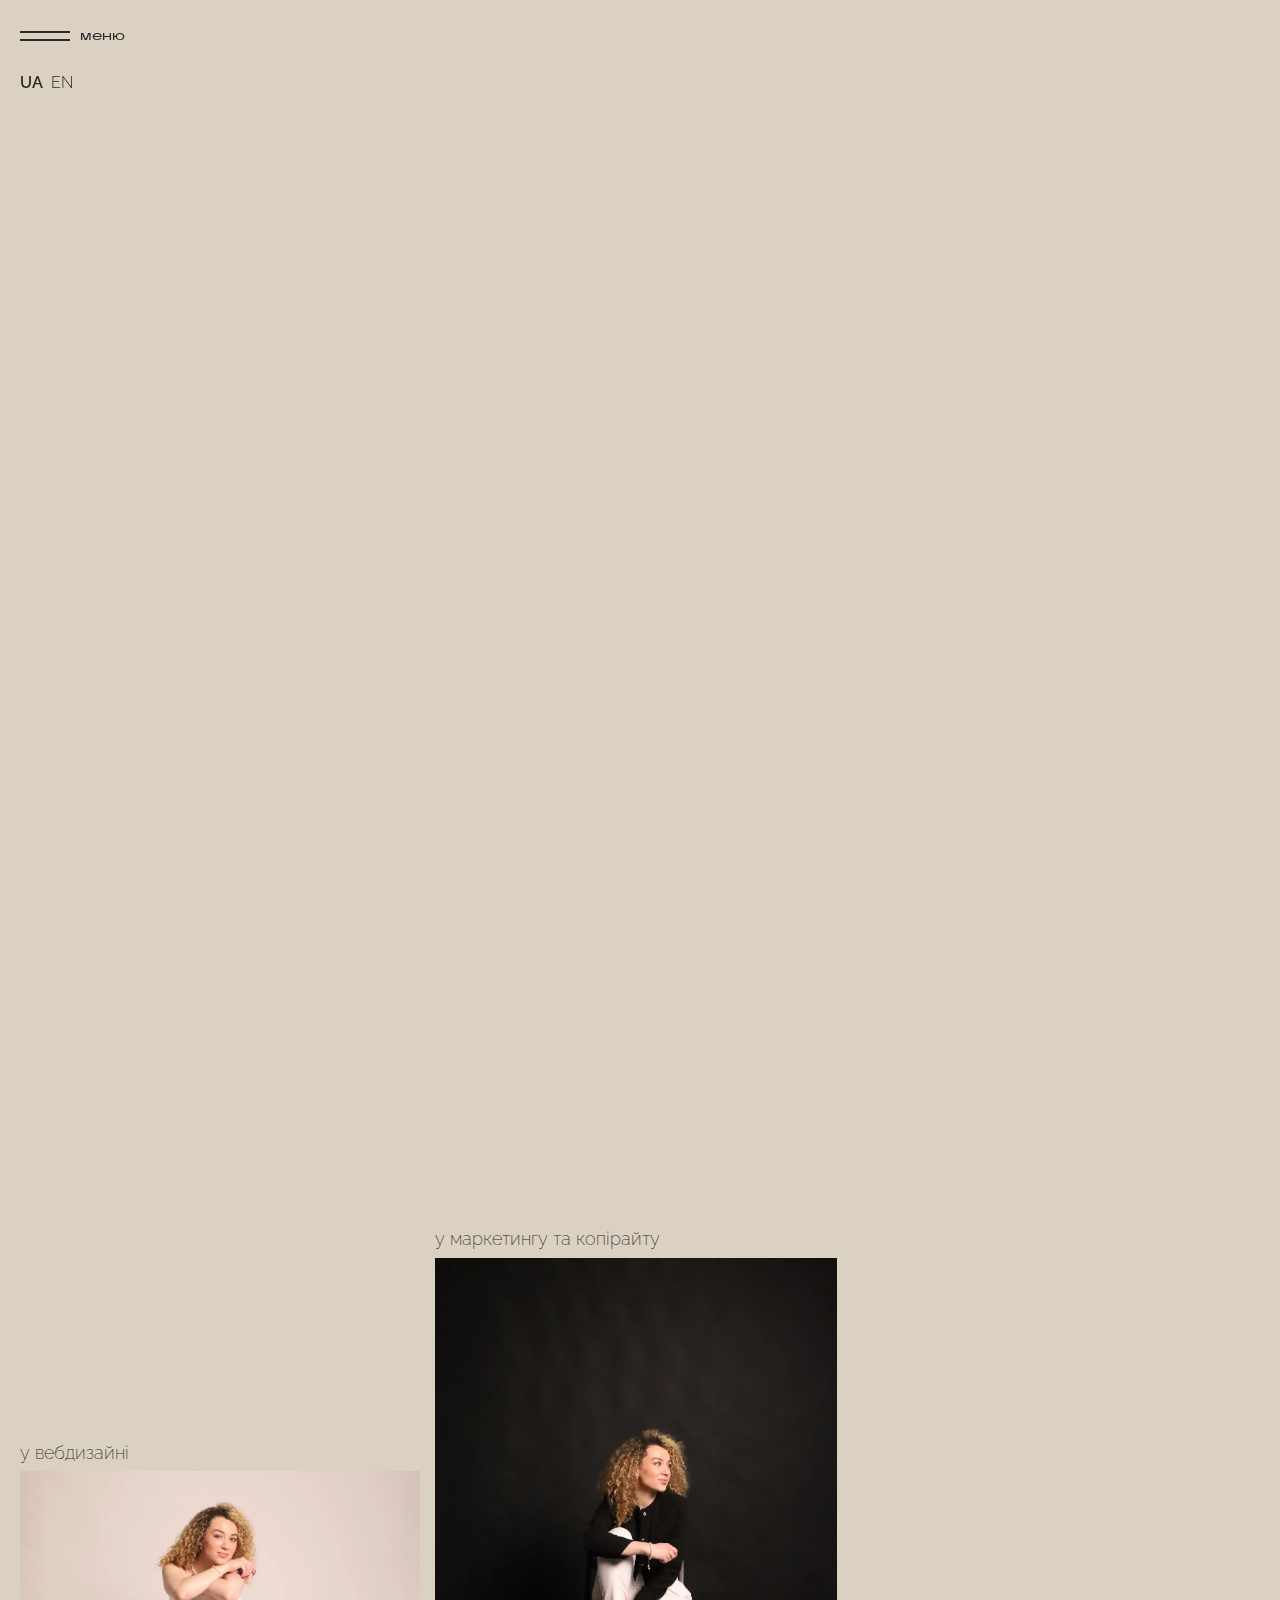
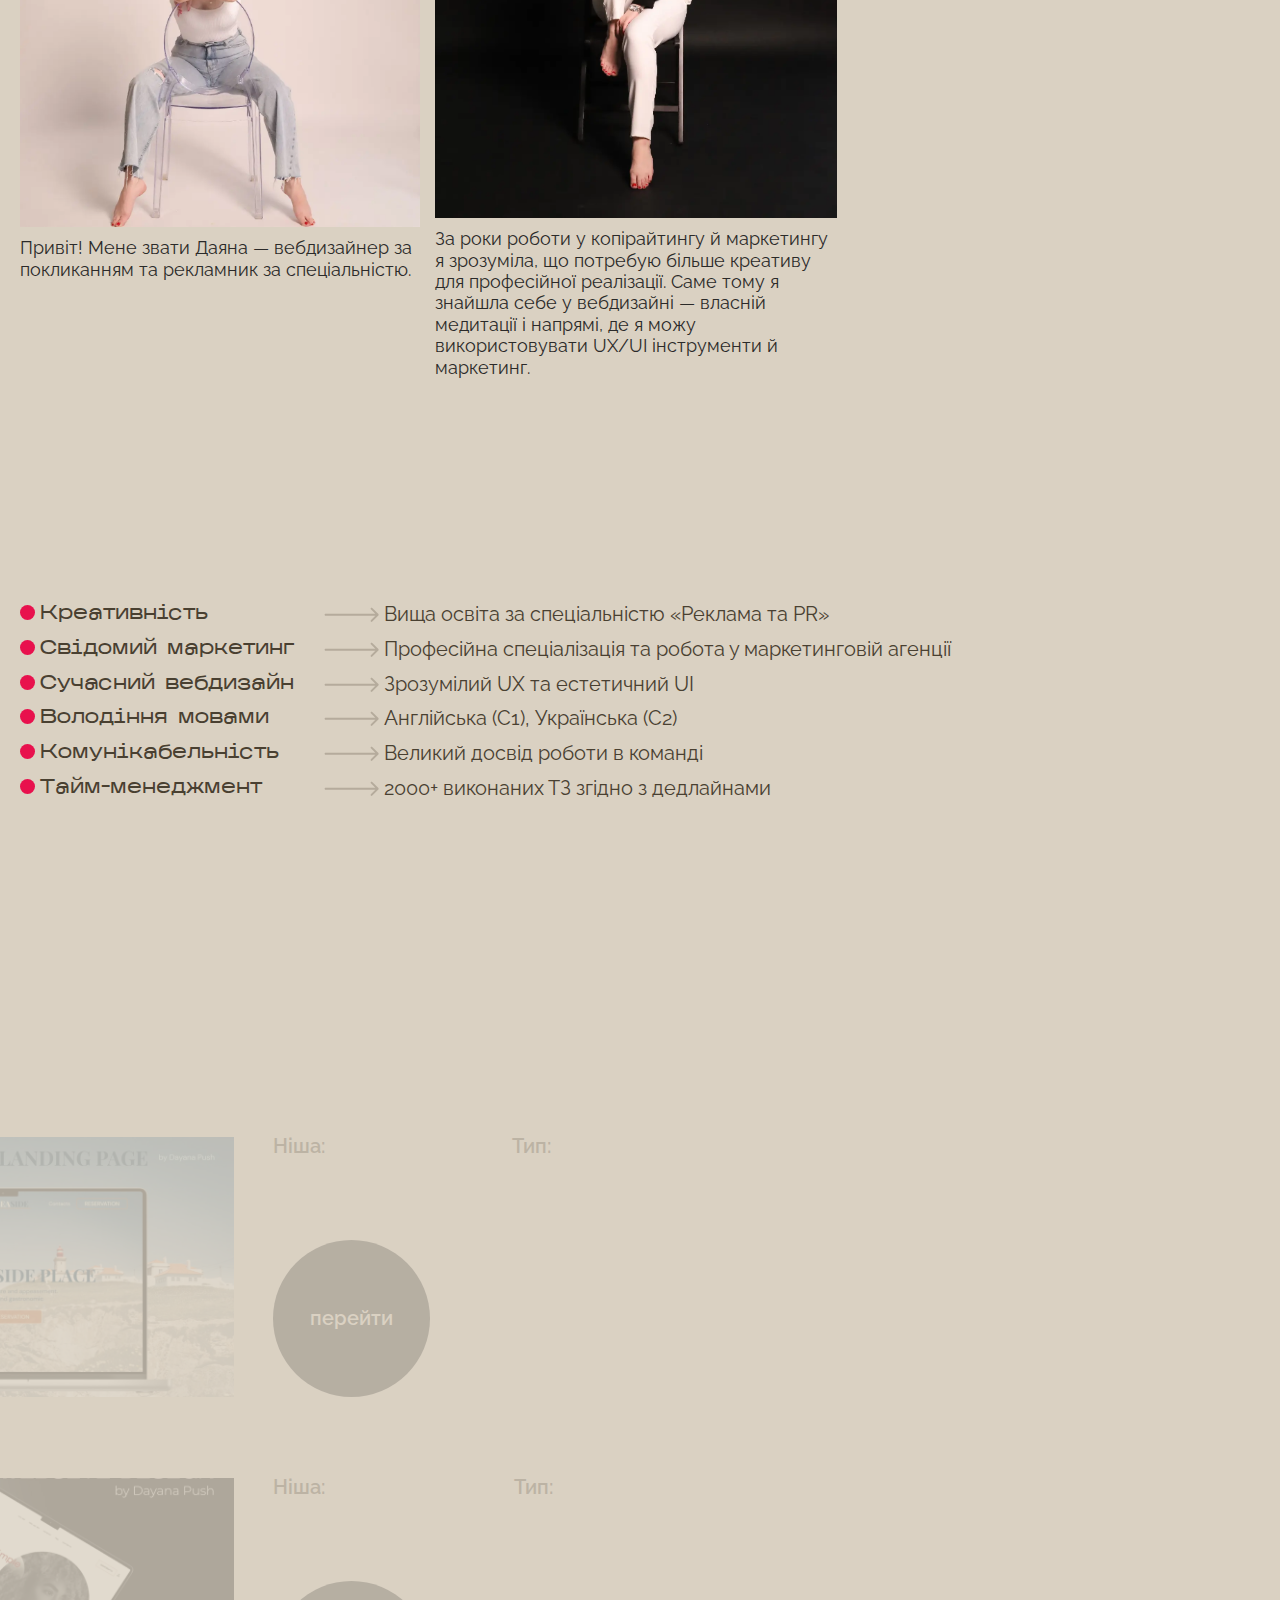
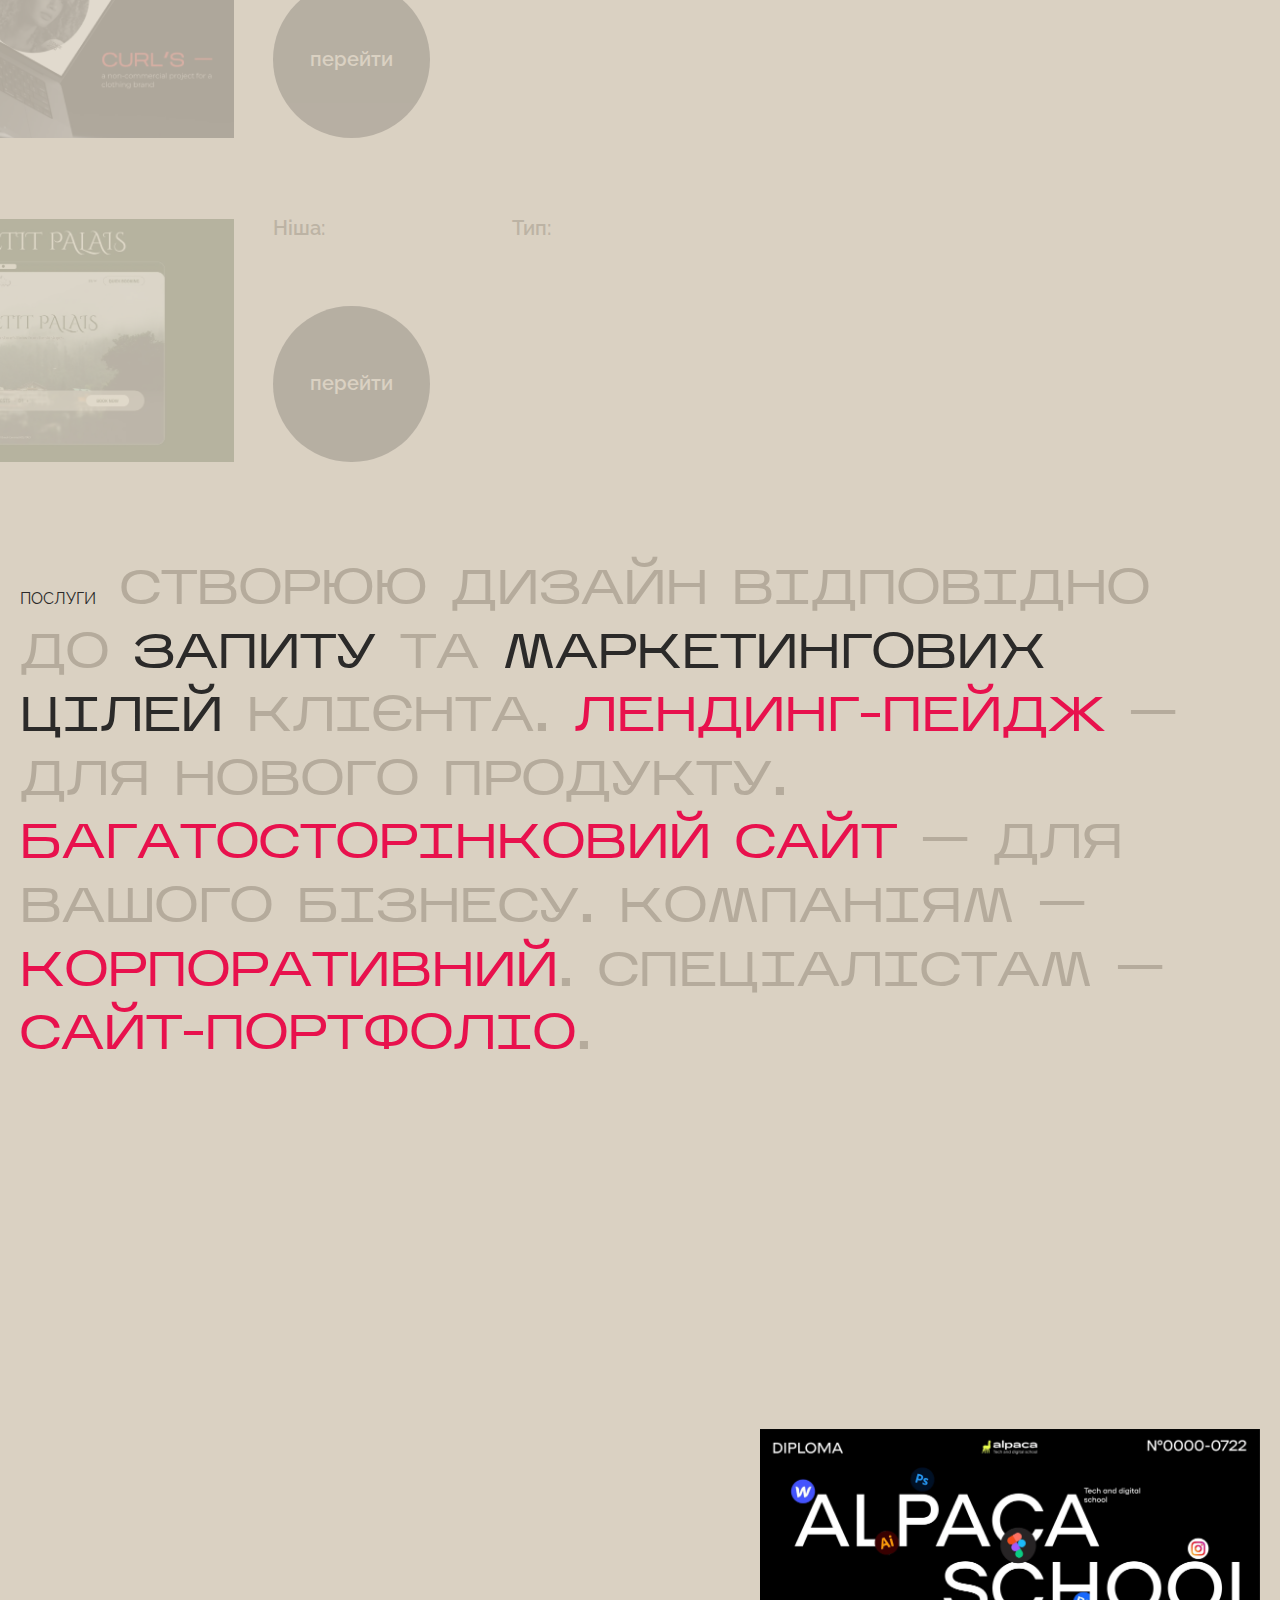
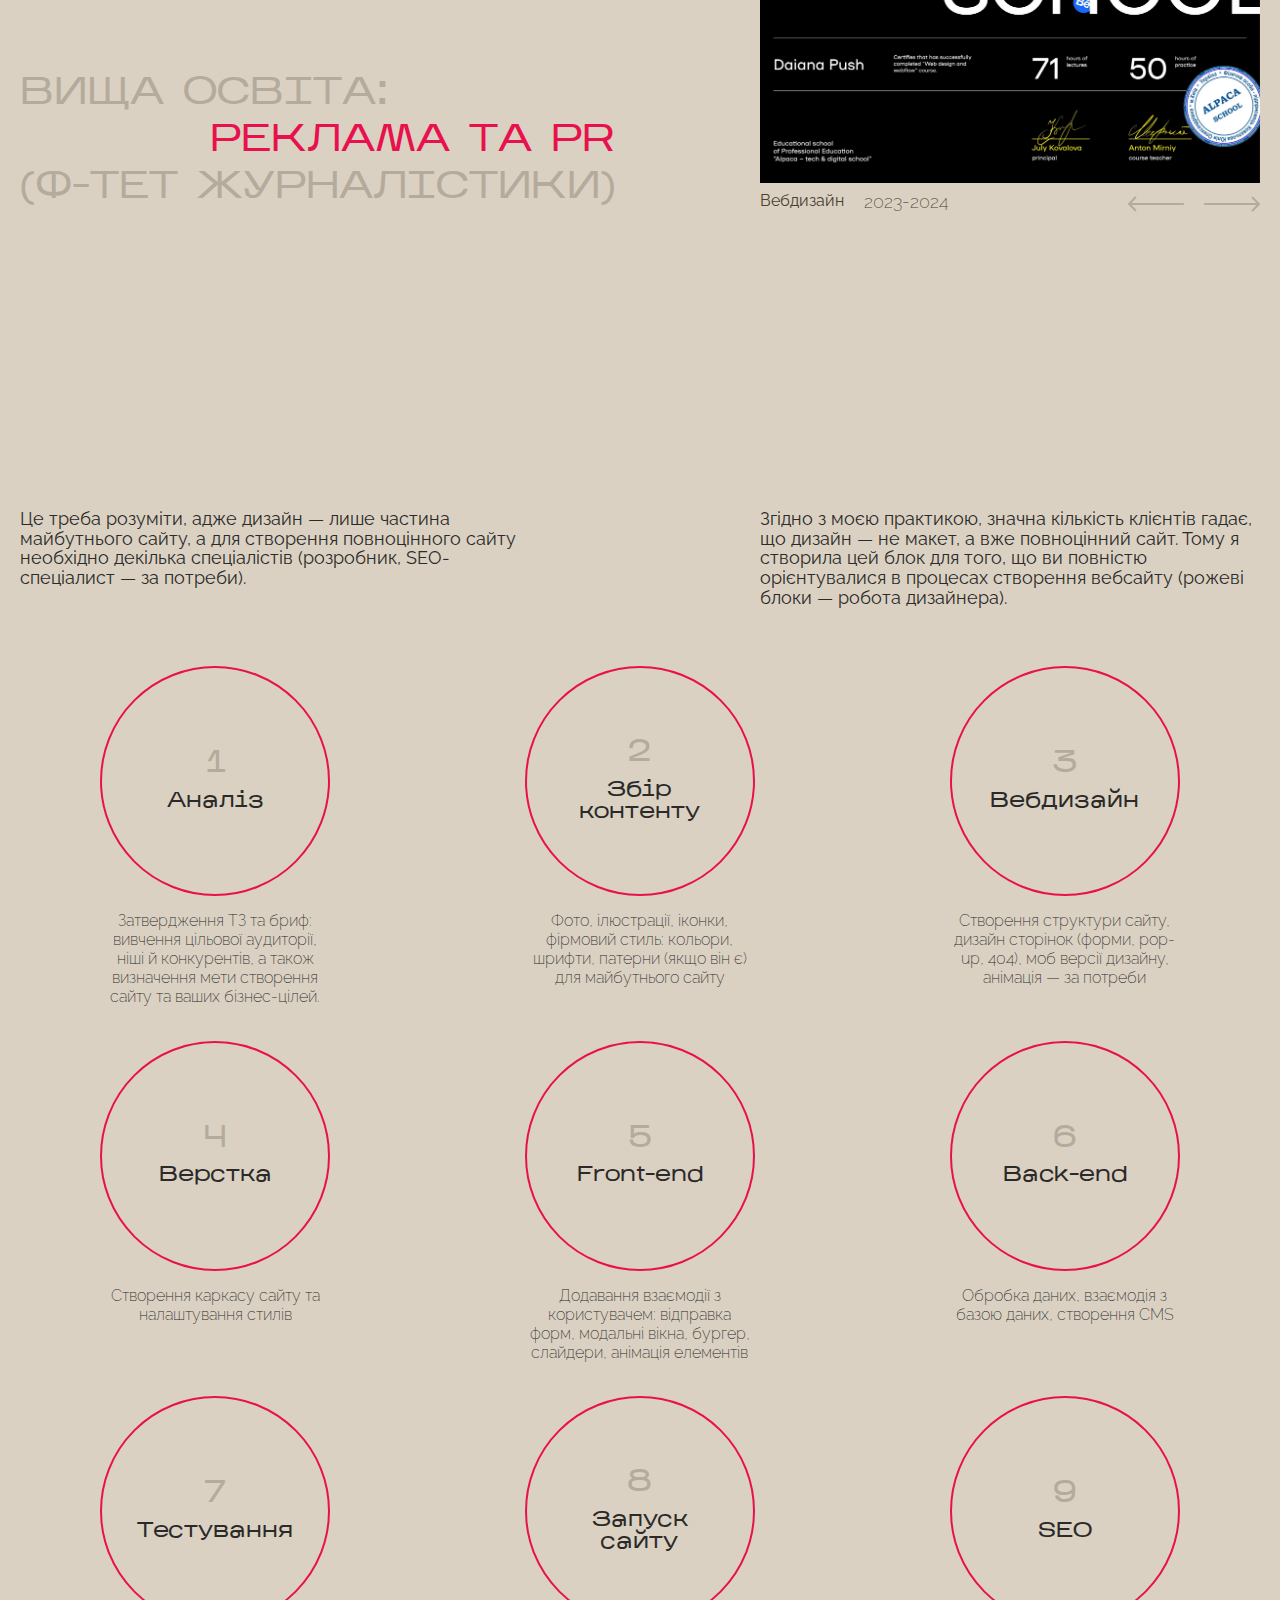
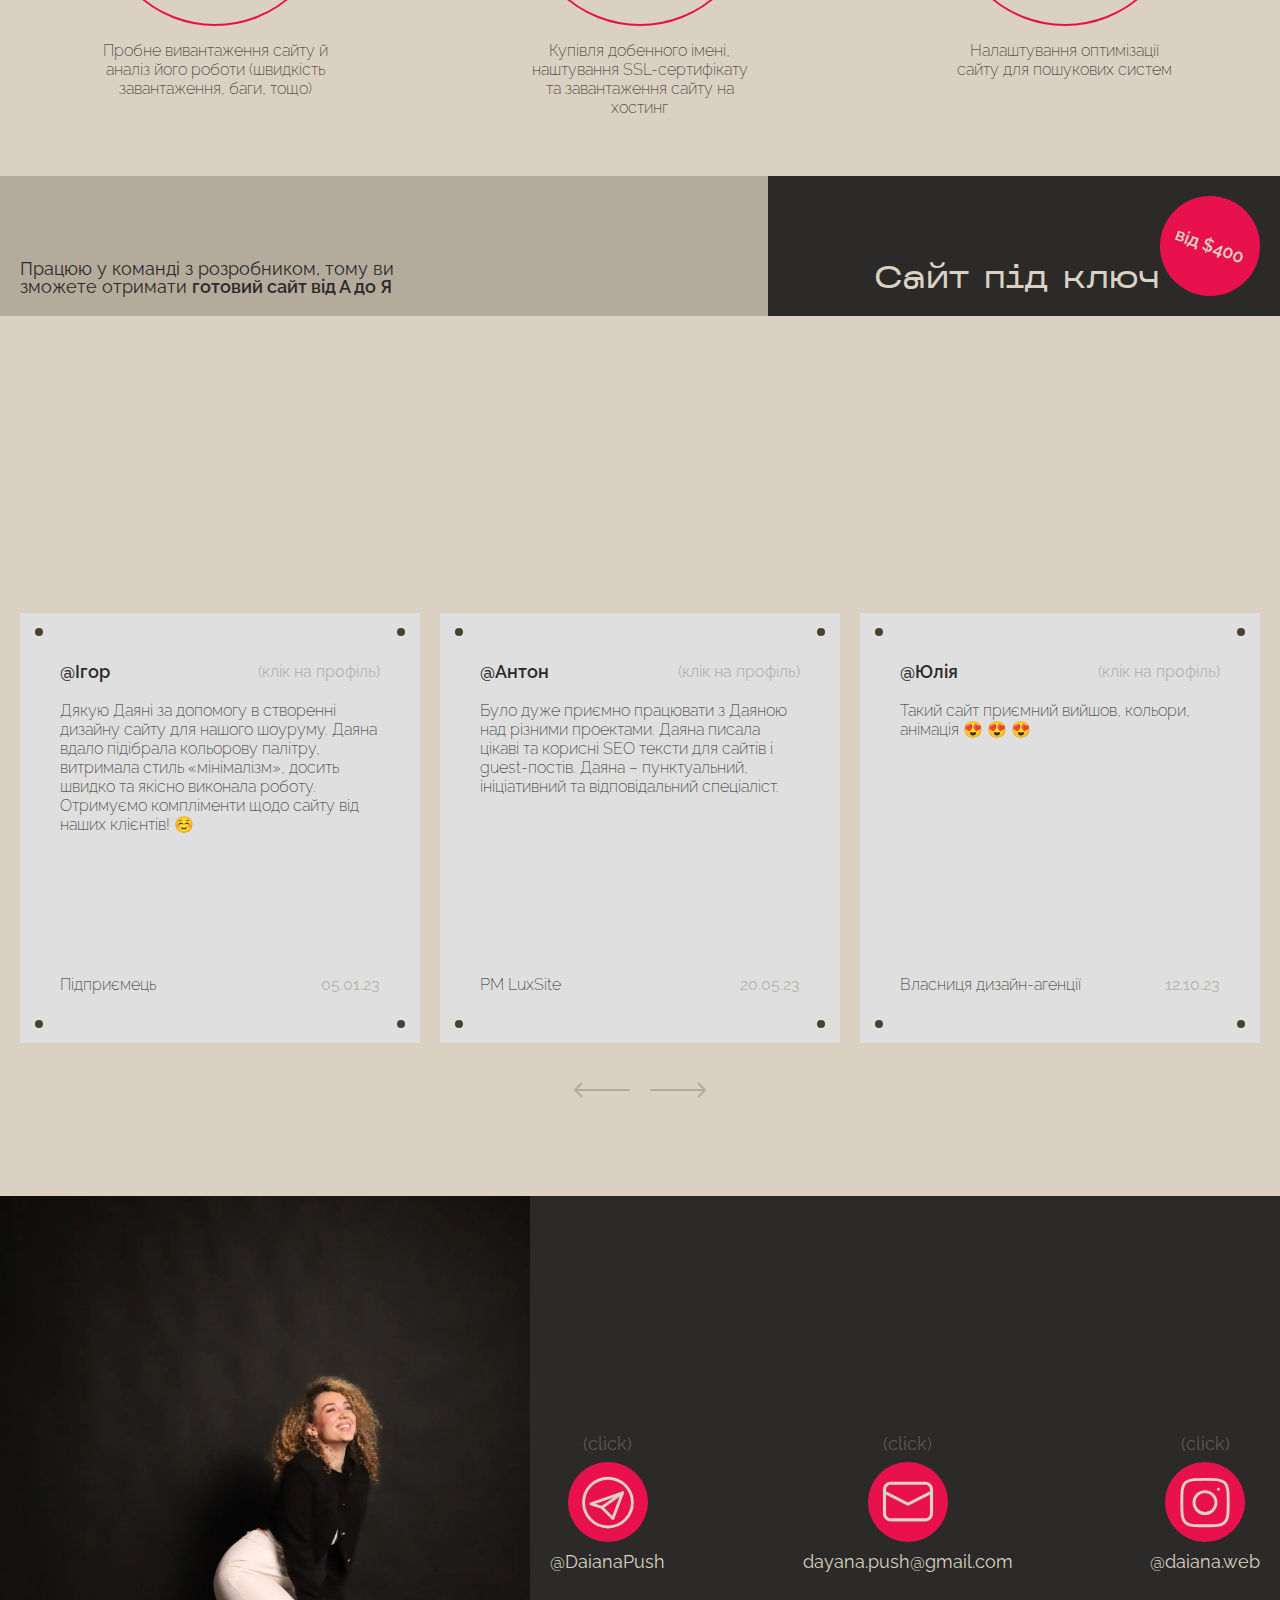
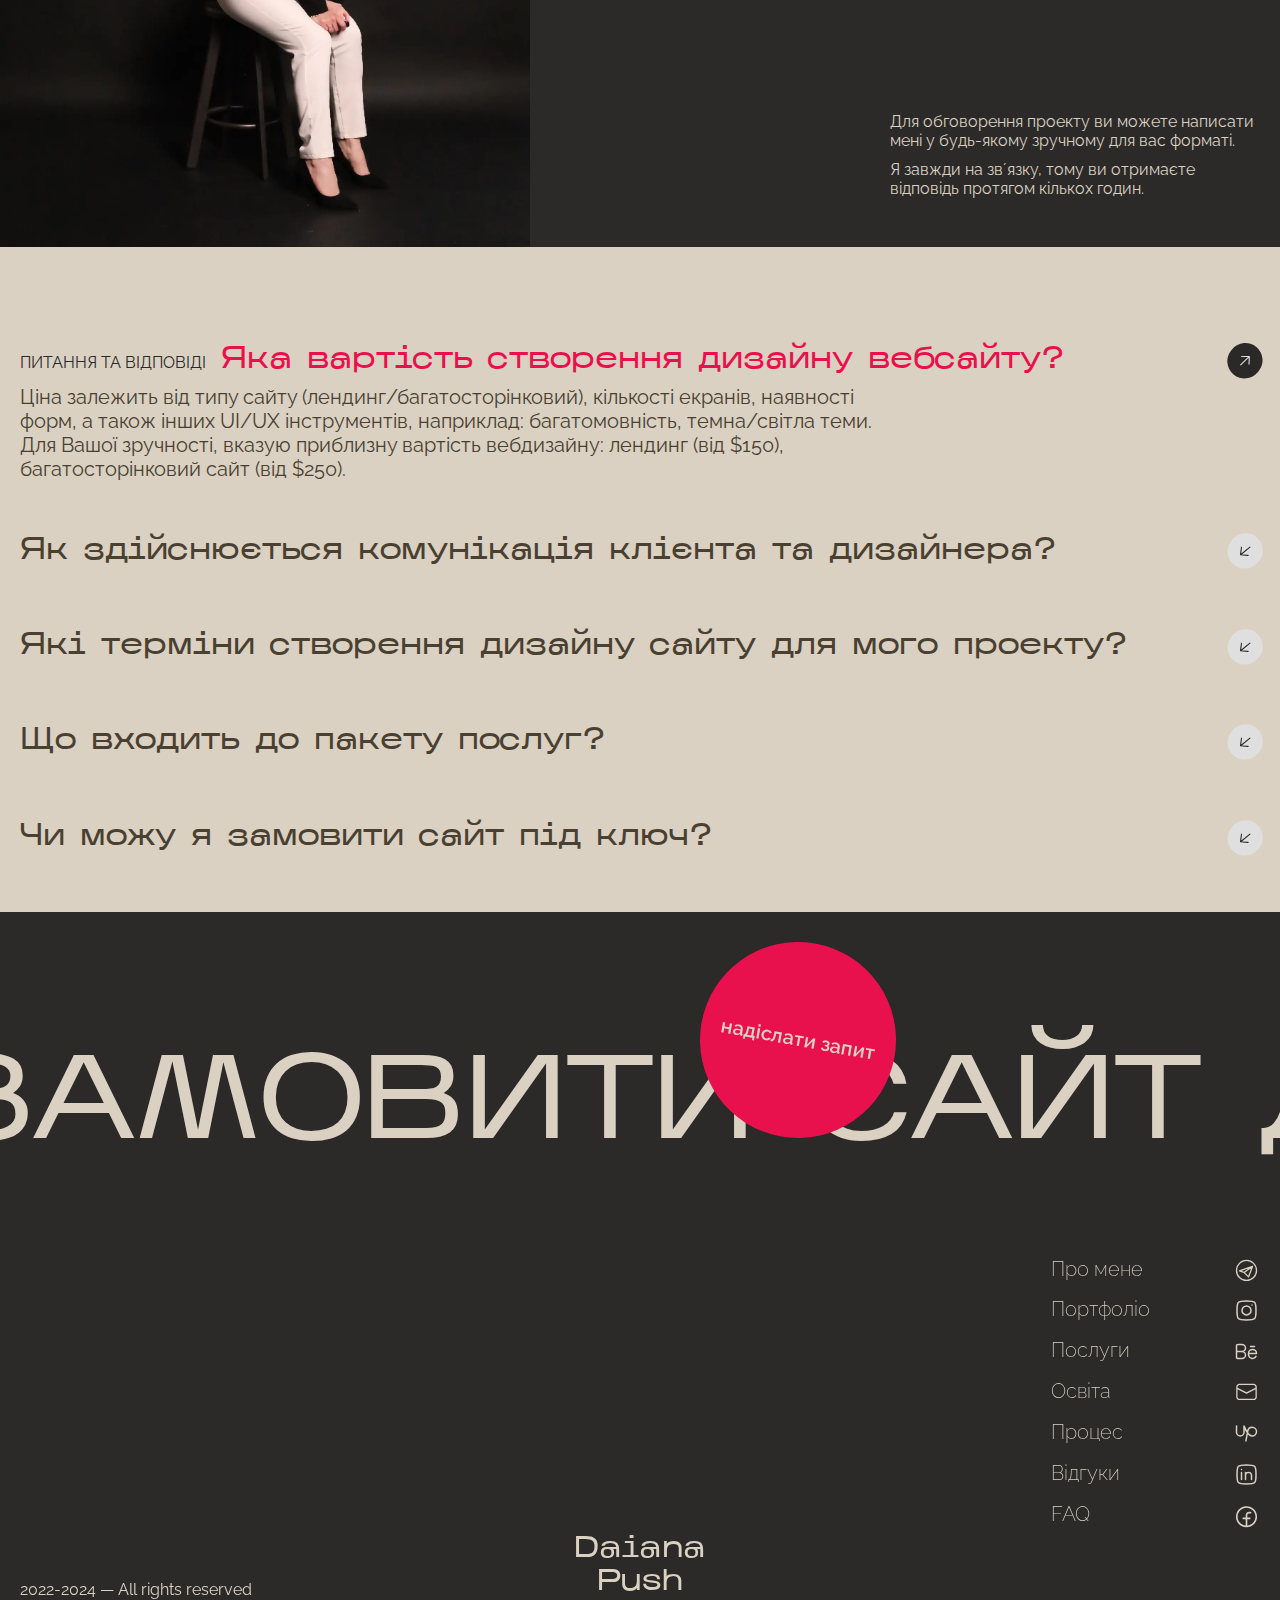
==== index.html @ 5e8cbe2d "Add files via upload" ====
<!DOCTYPE html>
<html lang="en">

<head>
	<title>Вебдизайн | Даяна Пуш</title>
	<meta charset="UTF-8">
	<meta property="og:type" content="website">
	<meta property="og:url" content="https://dayanapush.github.io/">
	<meta name="description" content="Створюю сучасний, естетичний, унікальний та юзер-френдлі дизайн сайту для вашого продукту. Мій дизайн — не просто красива картинка, а продуманий маркетинг.">
	<meta property="og:title" content="Вебдизайн | Даяна Пуш">
	<meta name="keywords" lang="uk" content="Вебдизайн, UX/UI, вебдизайнер, дизайн сайту, фреймворк, лендинг, корпоративний сайт, сайт портфоліо, створення сайту, багатосторінковий сайт">
	<meta property="og:image" content="img/meta/01.webp">
	<meta name='freelancehunt' content='4a660f86ecd3e6f'>
	<!-- <meta name="format-detection" content="telephone=no"> -->
	<!-- <style>body{opacity: 0;}</style> -->
	<link rel="stylesheet" href="css/style.min.css?_v=20240730124657">
	<link rel="shortcut icon" href="favicon.ico">
	<link rel="apple-touch-icon" sizes="180x180" href="../apple-touch-icon.webp">
	<link rel="android-chrome" sizes="512x512" href="../android-chrome-512x512.webp">
	<link rel="android-chrome" sizes="192x192" href="../android-chrome-192x192.webp">
	<link rel="icon" type="image.webp" sizes="32x32" href="../favicon-32x32.webp">
	<link rel="icon" type="image.webp" sizes="16x16" href="../favicon-16x16.webp">
	<!-- <meta name="robots" content="noindex, nofollow"> -->
	<meta name="viewport" content="width=device-width, initial-scale=1.0">
</head>

<body>
	<div class="wrapper">
		<header class="header">
			<div class="header__container">
				<button type="button" class="menu__icon icon-menu"><span class="icon-menu-span"></span>
					<div class="header__menu menu">
						<nav class="menu__body">
							<ul class="menu__list">
								<li class="menu__item"><a href="#about" class="menu__link">про мене</a></li>
								<li class="menu__item"><a href="#portfolio" class="menu__link">портфоліо</a></li>
								<li class="menu__item"><a href="#services" class="menu__link">послуги</a></li>
								<li class="menu__item"><a href="#education" class="menu__link">освіта</a></li>
								<li class="menu__item"><a href="#process" class="menu__link">процес</a></li>
								<li class="menu__item"><a href="#reviews" class="menu__link">відгуки</a></li>
								<li class="menu__item"><a href="#faq" class="menu__link">FAQ</a></li>
							</ul>

							<ul class="menu__social">
								<li class="menu__social-item"><a target="_blank" href="https://t.me/DayanaPush" class="menu__social-link">
										<svg width="26" height="26" viewBox="0 0 26 26" fill="none" xmlns="http://www.w3.org/2000/svg">
											<path d="M19.5 8.6665L5.41666 13.5415L10.2917 15.1665M19.5 8.6665L10.2917 15.1665M19.5 8.6665L15.1667 20.0415L10.2917 15.1665" stroke="#2B2928" stroke-width="1.3" stroke-linecap="round" stroke-linejoin="round" />
											<path d="M13 23.8332C18.9832 23.8332 23.8333 18.9831 23.8333 12.9998C23.8333 7.01659 18.9832 2.1665 13 2.1665C7.01674 2.1665 2.16666 7.01659 2.16666 12.9998C2.16666 18.9831 7.01674 23.8332 13 23.8332Z" stroke="#2B2928" stroke-width="1.3" stroke-linecap="round" stroke-linejoin="round" />
										</svg>
									</a></li>
								<li class="menu__social-item"><a target="_blank" href="https://www.instagram.com/daiana.web?igsh=MTBpY2FpcGJibGJsbQ%3D%3D&utm_source=qr" class="menu__social-link">
										<svg width="26" height="26" viewBox="0 0 26 26" fill="none" xmlns="http://www.w3.org/2000/svg">
											<path d="M2.70834 13.0002C2.70834 8.149 2.70834 5.72233 4.21526 4.21541C5.72218 2.7085 8.14776 2.7085 13 2.7085C17.8512 2.7085 20.2778 2.7085 21.7848 4.21541C23.2917 5.72233 23.2917 8.14791 23.2917 13.0002C23.2917 17.8513 23.2917 20.278 21.7848 21.7849C20.2778 23.2918 17.8523 23.2918 13 23.2918C8.14884 23.2918 5.72218 23.2918 4.21526 21.7849C2.70834 20.278 2.70834 17.8524 2.70834 13.0002Z" stroke="#2B2928" stroke-width="1.5" stroke-linecap="round" stroke-linejoin="round" />
											<path d="M18.967 7.04199H18.9562M17.875 13.0003C17.875 14.2933 17.3614 15.5332 16.4471 16.4475C15.5329 17.3617 14.2929 17.8753 13 17.8753C11.7071 17.8753 10.4671 17.3617 9.55285 16.4475C8.63862 15.5332 8.125 14.2933 8.125 13.0003C8.125 11.7074 8.63862 10.4674 9.55285 9.55318C10.4671 8.63894 11.7071 8.12533 13 8.12533C14.2929 8.12533 15.5329 8.63894 16.4471 9.55318C17.3614 10.4674 17.875 11.7074 17.875 13.0003Z" stroke="#2B2928" stroke-width="1.5" stroke-linecap="round" stroke-linejoin="round" />
										</svg>
									</a></li>
								<li class="menu__social-item"><a target="_blank" href="https://www.behance.net/dayanapush" class="menu__social-link">
										<svg width="26" height="26" viewBox="0 0 26 26" fill="none" xmlns="http://www.w3.org/2000/svg">
											<path d="M2.16666 12.9998H8.26041M21.6667 7.58317H17.3333M15.1667 15.1665H23.8333C23.8333 12.9554 21.8942 10.8332 19.5 10.8332C17.1058 10.8332 15.1667 12.9554 15.1667 15.1665ZM15.1667 15.1665V16.2498C15.1663 17.2041 15.4809 18.1317 16.0617 18.8889C16.6424 19.646 17.4568 20.1903 18.3786 20.4372C19.3003 20.6842 20.2777 20.62 21.1592 20.2546C22.0407 19.8892 22.777 19.2431 23.2537 18.4165M8.01666 5.4165H4.33332C3.31174 5.4165 2.80149 5.4165 2.48407 5.73392C2.16666 6.05134 2.16666 6.56159 2.16666 7.58317V18.4165C2.16666 19.4381 2.16666 19.9483 2.48407 20.2658C2.80149 20.5832 3.31174 20.5832 4.33332 20.5832H8.01666C10.1703 20.5832 11.9167 18.8856 11.9167 16.7915C11.9167 14.6974 10.1703 12.9998 8.01666 12.9998C10.1703 12.9998 11.9167 11.3023 11.9167 9.20817C11.9167 7.11409 10.1703 5.4165 8.01666 5.4165Z" stroke="#2B2928" stroke-width="1.5" stroke-linecap="round" stroke-linejoin="round" />
										</svg>
									</a></li>
								<li class="menu__social-item"><a target="_blank" href="malito:dayana.push@gmail.com" class="menu__social-link">
										<svg width="26" height="26" viewBox="0 0 26 26" fill="none" xmlns="http://www.w3.org/2000/svg">
											<path d="M5.34301 3.71436C4.41949 3.71436 3.53379 4.08122 2.88077 4.73425C2.22774 5.38728 1.86087 6.27298 1.86087 7.1965V17.8751C1.86087 18.7986 2.22774 19.6843 2.88077 20.3373C3.53379 20.9903 4.41949 21.3572 5.34301 21.3572H20.6607C21.5842 21.3572 22.4699 20.9903 23.123 20.3373C23.776 19.6843 24.1429 18.7986 24.1429 17.8751V7.1965C24.1429 6.27298 23.776 5.38728 23.123 4.73425C22.4699 4.08122 21.5842 3.71436 20.6607 3.71436H5.34301ZM3.25373 7.1965C3.25373 6.64239 3.47385 6.11097 3.86566 5.71915C4.25748 5.32733 4.7889 5.10721 5.34301 5.10721H20.6607C21.2148 5.10721 21.7463 5.32733 22.1381 5.71915C22.5299 6.11097 22.75 6.64239 22.75 7.1965V7.91986L13 12.9137L3.25373 7.92171V7.1965ZM3.25373 9.48728L12.6824 14.3159C12.7807 14.3662 12.8896 14.3925 13 14.3925C13.1104 14.3925 13.2193 14.3662 13.3176 14.3159L22.75 9.48543V17.876C22.75 18.4301 22.5299 18.9615 22.1381 19.3533C21.7463 19.7452 21.2148 19.9653 20.6607 19.9653H5.34394C4.78983 19.9653 4.25841 19.7452 3.86659 19.3533C3.47478 18.9615 3.25466 18.4301 3.25466 17.876L3.25373 9.48728Z" fill="#2B2928" />
										</svg>
									</a></li>
								<li class="menu__social-item"><a target="_blank" href="https://www.upwork.com/freelancers/~01266d78f4ab07ac3c" class="menu__social-link">
										<svg width="26" height="26" viewBox="0 0 26 26" fill="none" xmlns="http://www.w3.org/2000/svg">
											<path d="M2.16666 4.875V11.6458C2.16666 13.8591 4.01699 15.7083 6.22916 15.7083C8.44241 15.7083 10.2917 13.8591 10.2917 11.6458V4.875C11.6458 8.26042 14.1884 15.7083 19.0937 15.7083C21.6753 15.7083 23.8333 13.5503 23.8333 10.9688C23.8333 8.38717 21.6753 6.22917 19.0937 6.22917C16.3486 6.22917 14.7236 8.26042 14.3542 10.2917C14.0259 12.0922 12.3229 21.125 12.3229 21.125" stroke="#2B2928" stroke-width="1.5" stroke-linecap="round" stroke-linejoin="round" />
										</svg>
									</a></li>
								<li class="menu__social-item"><a target="_blank" href="https://www.linkedin.com/in/daiana-push-908a32294/" class="menu__social-link">
										<svg width="26" height="26" viewBox="0 0 26 26" fill="none" xmlns="http://www.w3.org/2000/svg">
											<path d="M7.58336 10.8335V18.4168M11.9167 14.0835V18.4168M11.9167 14.0835C11.9167 13.6567 12.0008 13.2341 12.1641 12.8398C12.3274 12.4455 12.5668 12.0872 12.8686 11.7854C13.1704 11.4836 13.5287 11.2442 13.923 11.0809C14.3173 10.9176 14.7399 10.8335 15.1667 10.8335C15.5935 10.8335 16.0161 10.9176 16.4104 11.0809C16.8047 11.2442 17.163 11.4836 17.4648 11.7854C17.7666 12.0872 18.006 12.4455 18.1693 12.8398C18.3326 13.2341 18.4167 13.6567 18.4167 14.0835V18.4168M11.9167 14.0835V10.8335M7.59203 7.5835H7.58228" stroke="#2B2928" stroke-width="1.5" stroke-linecap="round" stroke-linejoin="round" />
											<path d="M2.70834 13.0002C2.70834 8.149 2.70834 5.72233 4.21526 4.21541C5.72218 2.7085 8.14776 2.7085 13 2.7085C17.8512 2.7085 20.2778 2.7085 21.7848 4.21541C23.2917 5.72233 23.2917 8.14791 23.2917 13.0002C23.2917 17.8513 23.2917 20.278 21.7848 21.7849C20.2778 23.2918 17.8523 23.2918 13 23.2918C8.14884 23.2918 5.72218 23.2918 4.21526 21.7849C2.70834 20.278 2.70834 17.8524 2.70834 13.0002Z" stroke="#2B2928" stroke-width="1.5" stroke-linecap="round" stroke-linejoin="round" />
										</svg>
									</a></li>
							</ul>
						</nav>
					</div>
					<div class="menu__icon-text">меню</div>
				</button>
				<div class="header__lg">
					<!-- <button type="button" class="header__lg-button header__lg-button-active" data-lang="uk">UA</button>
			<button type="button" class="header__lg-button" data-lang="en">EN</button> -->
					<a href="index.html" class="header__lg-button header__lg-button-active" data-lang="uk">UA</a>
					<a href="en.html" class="header__lg-button" data-lang="en">EN</a>
				</div>

				<div class="header__logo">
					<div class="header__logo-text">Daiana<br><span>Push</span></div>
				</div>
			</div>
		</header>

		<main class="page">
			<section class="hero">
				<div class="hero__container">
					<div class="hero__wrapper">
						<h1 class="hero__title"><span>WEB<br></span>DESIGNER</h1>
						<!-- <a href="#" class="button__link hero__link button">портфоліо</a> -->
					</div>
					<div class="hero__link-btn">
						<a href="#portfolio" class="button__link hero__link button">портфоліо</a>
					</div>
					<div class="hero__content">
						<div class="hero__body">
							<div class="hero__text">
								<p data-animate data-speed="35">Створюю сучасний, естетичний, унікальний та юзер-френдлі дизайн сайту для вашого продукту. Мій дизайн — не просто красива картинка, а продуманий маркетинг.</p>
							</div>
							<a href="#contacts" class="hero__button">Контакти</a>
						</div>
					</div>
				</div>
				<div class="hero__image">
					<img src="img/bg.webp" alt="My photo">
				</div>
			</section>
			<section class="about" id="about">
				<div class="about__container">
					<div class="block__titles">
						<h2 data-watch data-watch-once class="block__title">Цікаво знати<br><span>про мене</span></h2>
					</div>
					<div class="about__wrapper">
						<article class="about__item">
							<div data-animate data-speed="150" class="about__item-age">1.5 роки</div>
							<div class="about__item-niche">у вебдизайні</div>
							<div class="about__item-img">
								<img src="img/about/01.webp" alt="My photo">
							</div>
							<div class="about__item-text">
								<p>Привіт! Мене звати Даяна — вебдизайнер за покликанням та рекламник за спеціальністю.</p>
							</div>
						</article>
						<article class="about__item">
							<div data-animate data-speed="150" class="about__item-age">5 років</div>
							<div class="about__item-niche">у маркетингу та копірайту</div>
							<div class="about__item-img about__item-img-big">
								<img src="img/about/02.webp" alt="My photo">
							</div>
							<div class="about__item-text">
								<p>За роки роботи у копірайтингу й маркетингу я зрозуміла, що потребую більше креативу для професійної реалізації. Саме тому я знайшла себе у вебдизайні — власній медитації і напрямі, де я можу використовувати UX/UI інструменти й маркетинг.</p>
							</div>
						</article>
					</div>
				</div>
			</section>
			<section class="pros">
				<div class="pros__container">
					<div class="block__titles">
						<h2 data-watch data-watch-once class="pros__title block__title"><span>МОЇ СИЛЬНІ СТОРОНИ</span></h2>
					</div>
					<div class="pros__wrapper">
						<ul class="pros__item">
							<li class="pros__item-point pros__item-point-1">Креативність</li>
							<li class="pros__item-point pros__item-point-2">Свідомий маркетинг</li>
							<li class="pros__item-point pros__item-point-3">Сучасний вебдизайн</li>
							<li class="pros__item-point pros__item-point-4">Володіння мовами</li>
							<li class="pros__item-point pros__item-point-5">Комунікабельність</li>
							<li class="pros__item-point pros__item-point-6">Тайм-менеджмент</li>
						</ul>
						<ul class="pros__text">
							<li class="pros__item-text" data-da=".pros__item-point-1,767">Вища освіта за спеціальністю «Реклама та PR»</li>
							<li class="pros__item-text" data-da=".pros__item-point-2,767">Професійна спеціалізація та робота у маркетинговій агенції</li>
							<li class="pros__item-text" data-da=".pros__item-point-3,767">Зрозумілий UX та естетичний UI</li>
							<li class="pros__item-text" data-da=".pros__item-point-4,767">Англійська (С1), Українська (С2)</li>
							<li class="pros__item-text" data-da=".pros__item-point-5,767">Великий досвід роботи в команді</li>
							<li class="pros__item-text" data-da=".pros__item-point-6,767">2000+ виконаних ТЗ згідно з дедлайнами</li>
						</ul>
					</div>
				</div>
			</section>
			<section class="portfolio" id="portfolio">
				<div class="portfolio__container">
					<div class="block__titles">
						<h2 data-watch data-watch-once class="block__title">КРАЩЕ, НІЖ СЛОВА<br><span>МОЄ ПОРТФОЛІО</span></h2>
					</div>
					<div class="portfolio__wrapper">
						<article data-watch data-watch-once class="portfolio__item-body watch">
							<div class="portfolio__item-count">01</div>
							<div class="portfolio__item">
								<div class="portfolio__item-img">
									<img src="img/portfolio/01.webp" alt="Project">
								</div>
								<div class="portfolio__item-about">
									<div class="portfolio__item-text">
										<div class="portfolio__item-descr">
											<h4 class="portfolio__item-title">Ніша:</h4>
											<div data-animate data-speed="160" class="portfolio__item-type">Ресторан</div>
										</div>
										<div class="portfolio__item-descr">
											<h4 class="portfolio__item-title">Тип:</h4>
											<div data-animate data-speed="160" class="portfolio__item-type">Лендинг пейдж</div>
										</div>
									</div>
									<a href="https://www.behance.net/gallery/188705809/PORTO-SEASIDE" class="button__link button__link-dark button button__dark" target="_blank">перейти</a>
								</div>
							</div>
						</article>
						<article data-watch data-watch-once class="portfolio__item-body watch">
							<div class="portfolio__item-count">02</div>
							<div class="portfolio__item">
								<div class="portfolio__item-img">
									<img src="img/portfolio/02.webp" alt="Project">
								</div>
								<div class="portfolio__item-about">
									<div class="portfolio__item-text">
										<div class="portfolio__item-descr">
											<h4 class="portfolio__item-title">Ніша:</h4>
											<div data-animate data-speed="160" class="portfolio__item-type">Бренд одягу</div>
										</div>
										<div class="portfolio__item-descr">
											<h4 class="portfolio__item-title">Тип:</h4>
											<div data-animate data-speed="160" class="portfolio__item-type">Лендинг пейдж</div>
										</div>
									</div>
									<a href="https://www.behance.net/gallery/188707267/CURLS" class="button__link button__link-dark button button__dark" target="_blank">перейти</a>
								</div>
							</div>
						</article>
						<article data-watch data-watch-once class="portfolio__item-body watch">
							<div class="portfolio__item-count">03</div>
							<div class="portfolio__item">
								<div class="portfolio__item-img">
									<img src="img/portfolio/03.webp" alt="Project">
								</div>
								<div class="portfolio__item-about">
									<div class="portfolio__item-text">
										<div class="portfolio__item-descr">
											<h4 class="portfolio__item-title">Ніша:</h4>
											<div data-animate data-speed="160" class="portfolio__item-type">Готель</div>
										</div>
										<div class="portfolio__item-descr">
											<h4 class="portfolio__item-title">Тип:</h4>
											<div data-animate data-speed="160" class="portfolio__item-type">Багатосторінковий сайт</div>
										</div>
									</div>
									<a href="https://www.behance.net/gallery/188707823/HOTEL-PETIT-PALAIS" class="button__link button__link-dark button button__dark" target="_blank">перейти</a>
								</div>
							</div>
						</article>
					</div>
				</div>
			</section>
			<section class="services" id="services">
				<div class="services__container">
					<div class="services__text">
						<p>
							<span class="services__title">послуги</span>
							<span class="services__text-light">СТВОРЮЮ ДИЗАЙН ВІДПОВІДНО ДО</span>
							<span class="services__text-dark">ЗАПИТУ</span>
							<span class="services__text-light">ТА</span>
							<span class="services__text-dark">МАРКЕТИНГОВИХ ЦІЛЕЙ</span>
							<span class="services__text-light">КЛІЄНТА.</span>
							<span class="services__text-pink">ЛЕНДИНГ-ПЕЙДЖ</span>
							<span class="services__text-light">— ДЛЯ НОВОГО ПРОДУКТУ.</span>
							<span class="services__text-pink">БАГАТОСТОРІНКОВИЙ САЙТ</span>
							<span class="services__text-light">— ДЛЯ ВАШОГО БІЗНЕСУ. КОМПАНІЯМ —</span>
							<span class="services__text-pink">КОРПОРАТИВНИЙ</span><span class="services__text-light">. СПЕЦІАЛІСТАМ —</span>
							<span class="services__text-pink">САЙТ-ПОРТФОЛІО</span><span class="services__text-light">.</span>
						</p>
					</div>
					<div class="services__descr">
						<p data-animate data-speed="15">
							Як зрозуміти, який вебсайт вам потрібен? Для цього я проводжу з вами детальній бриф, де визначаю мету створення сайту, бізнес-цілі продукту/послуги, а також досліджую цільову аудиторію, нішу та конкурентів. Як копірайтер із 5-річним досвідом пропоную додаткову послугу — написання тексту для сайту.
						</p>
					</div>
				</div>
			</section>
			<section class="education" id="education">
				<div class="education__container">
					<div class="block__titles">
						<h2 data-watch data-watch-once class="education__title block__title"><span>МОЯ ОСВІТА</span></h2>
					</div>
					<div class="education__body">
						<div class="education__text">
							<p><span class="education__text-light">ВИЩА ОСВІТА:</span><br>
								<span class="education__text-pink">РЕКЛАМА ТА PR</span><br>
								<span class="education__text-light">(Ф-ТЕТ ЖУРНАЛІСТИКИ)</span>
							</p>
						</div>
						<div class="education__slider swiper">
							<div class="education__wrapper swiper-wrapper">
								<div class="education__slide swiper-slide">
									<div data-gallery class="education__slide-image">
										<img src="img/education/01.webp" alt="Certificate">
									</div>
									<div class="education__slide-text">
										<h4 class="education__slide-title">Вебдизайн</h4>
										<div class="education__slide-year">2023-2024</div>
									</div>
								</div>
								<div class="education__slide swiper-slide">
									<div data-gallery class="education__slide-image">
										<img src="img/education/02.webp" alt="Certificate">
									</div>
									<div class="education__slide-text">
										<h4 class="education__slide-title">Диплом бакалавра</h4>
										<div class="education__slide-year">2019-2023</div>
									</div>
								</div>
								<div class="education__slide swiper-slide">
									<div data-gallery class="education__slide-image">
										<img src="img/education/03.webp" alt="Certificate">
									</div>
									<div class="education__slide-text">
										<h4 class="education__slide-title">UX/UI</h4>
										<div class="education__slide-year">2023-2024</div>
									</div>
								</div>
							</div>
							<div class="education__slider-nav">
								<img src="img/education/arrow.svg" alt="Arrow" class="education__arrow-left">
								<img src="img/education/arrow.svg" alt="Arrow" class="education__arrow-right">
							</div>
						</div>
					</div>
				</div>
			</section>
			<section class="stage" id="process">
				<div class="stage__container">
					<div class="block__titles">
						<h2 data-watch data-watch-once class="block__title">ВЕБДИЗАН — НЕ САЙТ<br><span>ЕТАПИ РОЗРОБКИ САЙТУ</span></h2>
					</div>
					<div class="stage__block">
						<div class="stage__text">
							<p>Це треба розуміти, адже дизайн — лише частина майбутнього сайту, а для створення повноцінного сайту необхідно декілька спеціалістів (розробник, SEO-спеціалист — за потреби).</p>
						</div>
						<div class="stage__text">
							<p>Згідно з моєю практикою, значна кількість клієнтів гадає, що дизайн — не макет, а вже повноцінний сайт. Тому я створила цей блок для того, що ви повністю орієнтувалися в процесах створення вебсайту (рожеві блоки — робота дизайнера).</p>
						</div>
					</div>
					<div class="stage__items">
						<div class="stage__item">
							<div class="stage__item-info">
								<div class="stage__item-number">1</div>
								<div class="stage__item-descr">Аналіз</div>
							</div>
							<div class="stage__item-text">
								<p>Затвердження ТЗ та бриф: вивчення цільової аудиторії, ніші й конкурентів, а також визначення мети створення сайту та ваших бізнес-цілей.</p>
							</div>
						</div>
						<div class="stage__item">
							<div class="stage__item-info">
								<div class="stage__item-number">2</div>
								<div class="stage__item-descr">Збір контенту</div>
							</div>
							<div class="stage__item-text">
								<p>Фото, ілюстрації, іконки, фірмовий стиль: кольори, шрифти, патерни (якщо він є) для майбутнього сайту</p>
							</div>
						</div>
						<div class="stage__item">
							<div class="stage__item-info">
								<div class="stage__item-number">3</div>
								<div class="stage__item-descr">Вебдизайн</div>
							</div>
							<div class="stage__item-text">
								<p>Створення структури сайту, дизайн сторінок (форми, pop-up, 404), моб версії дизайну, анімація — за потреби</p>
							</div>
						</div>
						<div class="stage__item">
							<div class="stage__item-info">
								<div class="stage__item-number">4</div>
								<div class="stage__item-descr">Верстка</div>
							</div>
							<div class="stage__item-text">
								<p>Створення каркасу сайту та налаштування стилів</p>
							</div>
						</div>
						<div class="stage__item">
							<div class="stage__item-info">
								<div class="stage__item-number">5</div>
								<div class="stage__item-descr">Front-end</div>
							</div>
							<div class="stage__item-text">
								<p>Додавання взаємодії з користувачем: відправка форм, модальні вікна, бургер, слайдери, анімація елементів</p>
							</div>
						</div>
						<div class="stage__item">
							<div class="stage__item-info">
								<div class="stage__item-number">6</div>
								<div class="stage__item-descr">Back-end</div>
							</div>
							<div class="stage__item-text">
								<p>Обробка даних, взаємодія з базою даних, створення CMS</p>
							</div>
						</div>
						<div class="stage__item">
							<div class="stage__item-info">
								<div class="stage__item-number">7</div>
								<div class="stage__item-descr">Тестування</div>
							</div>
							<div class="stage__item-text">
								<p>Пробне вивантаження сайту й аналіз його роботи (швидкість завантаження, баги, тощо)</p>
							</div>
						</div>
						<div class="stage__item">
							<div class="stage__item-info">
								<div class="stage__item-number">8</div>
								<div class="stage__item-descr">Запуск сайту</div>
							</div>
							<div class="stage__item-text">
								<p>Купівля добенного імені, наштування SSL-сертифікату та завантаження сайту на хостинг</p>
							</div>
						</div>
						<div class="stage__item">
							<div class="stage__item-info">
								<div class="stage__item-number">9</div>
								<div class="stage__item-descr">SEO</div>
							</div>
							<div class="stage__item-text">
								<p>Налаштування оптимізації сайту для пошукових систем</p>
							</div>
						</div>
					</div>
				</div>
				<div class="stage__footer">
					<div class="stage__footer-text">
						<div class="stage-f__container">
							<div class="stage__footer-info">
								<p>Працюю у команді з розробником, тому ви зможете отримати <span>готовий сайт від А до Я</span></p>
							</div>
						</div>
					</div>
					<div class="stage__footer-site">
						<div class="stage-f__container">
							<div class="stage__footer-keys">Сайт під ключ</div>
							<div class="stage__footer-price">
								<p>від $400</p>
							</div>
						</div>
					</div>
				</div>
			</section>
			<section class="reviews" id="reviews">
				<div class="reviews__container">
					<div class="block__titles">
						<h2 data-watch data-watch-once class="block__title">ЩО КАЖУТЬ КЛІЄНТИ<br><span>ВІДГУКИ</span></h2>
					</div>
					<div class="reviews__body">
						<div class="reviews__slider swiper">
							<div class="reviews__wrapper swiper-wrapper">
								<div class="reviews__slide swiper-slide">
									<blockquote class="reviews__slide-item">
										<div class="reviews__slide-name">
											<cite class="reviews__slide-author">@Ігор</cite>
											<a target="_blank" href="https://www.facebook.com/profile.php?id=100038794883741" class="reviews__slide-link">(клік на профіль)</a>
										</div>
										<div class="reviews__slide-text">
											<p>Дякую Даяні за допомогу в створенні дизайну сайту для нашого шоуруму. Даяна вдало підібрала кольорову палітру, витримала стиль «мінімалізм», досить швидко та якісно виконала роботу. Отримуємо компліменти щодо сайту від наших клієнтів! ☺️</p>
										</div>
										<div class="reviews__slide-info">
											<div class="reviews__slide-profession">Підприємець</div>
											<div class="reviews__slide-data">05.01.23</div>
										</div>
									</blockquote>
								</div>
								<div class="reviews__slide swiper-slide">
									<blockquote class="reviews__slide-item">
										<div class="reviews__slide-name">
											<cite class="reviews__slide-author">@Антон</cite>
											<a target="_blank" href="https://www.linkedin.com/in/anton-suntsov/" class="reviews__slide-link">(клік на профіль)</a>
										</div>
										<div class="reviews__slide-text">
											<p>Було дуже приємно працювати з Даяною над різними проектами. Даяна писала цікаві та корисні SEO тексти для сайтів і guest-постів. Даяна – пунктуальний, ініціативний та відповідальний спеціаліст.</p>
										</div>
										<div class="reviews__slide-info">
											<div class="reviews__slide-profession">PM LuxSite</div>
											<div class="reviews__slide-data">20.05.23</div>
										</div>
									</blockquote>
								</div>
								<div class="reviews__slide swiper-slide">
									<blockquote class="reviews__slide-item">
										<div class="reviews__slide-name">
											<cite class="reviews__slide-author">@Юлія</cite>
											<a target="_blank" href="https://www.instagram.com/julie_kovalova?igsh=amVwczF6enJjNHox" class="reviews__slide-link">(клік на профіль)</a>
										</div>
										<div class="reviews__slide-text">
											<p>Такий сайт приємний вийшов, кольори, анімація 😍 😍 😍</p>
										</div>
										<div class="reviews__slide-info">
											<div class="reviews__slide-profession">Власниця дизайн-агенції</div>
											<div class="reviews__slide-data">12.10.23</div>
										</div>
									</blockquote>
								</div>
								<div class="reviews__slide swiper-slide">
									<blockquote class="reviews__slide-item">
										<div class="reviews__slide-name">
											<cite class="reviews__slide-author">@Владислав</cite>
											<a target="_blank" href="https://www.linkedin.com/in/vladislavlll/" class="reviews__slide-link">(клік на профіль)</a>
										</div>
										<div class="reviews__slide-text">
											<p>Неодноразово співпрацював із Даяною. Один з проектів – переклад і адаптація кейсів компанії Ilin для аудиторії США. Усі ТЗ були виконані оперативно, з мінімальними правками. Дуже рекомендую Даяну як спеціаліста 👍🏻</p>
										</div>
										<div class="reviews__slide-info">
											<div class="reviews__slide-profession">CEO Ilin agency</div>
											<div class="reviews__slide-data">05.03.24</div>
										</div>
									</blockquote>
								</div>
								<div class="reviews__slide swiper-slide">
									<blockquote class="reviews__slide-item">
										<div class="reviews__slide-name">
											<cite class="reviews__slide-author">@Роман</cite>
											<a target="_blank" href="https://www.instagram.com/mebli.anaro?igsh=aGQ0eGxlYTdvZmw4" class="reviews__slide-link">(клік на профіль)</a>
										</div>
										<div class="reviews__slide-text">
											<p>Хочу висловити свою подяку Вам! Звертався за розробленням Х-банеру для свого меблевого магазину, все дуже сподобалось! Зроблено все гарно та зі смаком, результатом дуже задоволений. Дякую!</p>
										</div>
										<div class="reviews__slide-info">
											<div class="reviews__slide-profession">Підприємець</div>
											<div class="reviews__slide-data">04.04.24</div>
										</div>
									</blockquote>
								</div>
							</div>
						</div>
						<div class="reviews__slider-nav">
							<img src="img/education/arrow.svg" alt="Arrow" class="reviews__arrow-left">
							<img src="img/education/arrow.svg" alt="Arrow" class="reviews__arrow-right">
						</div>
					</div>
				</div>
			</section>
			<section class="form" id="form">
				<div class="form__image">
					<img src="img/form/01.webp" alt="My photo">
				</div>
				<div class="form__container">
					<h2 data-animate data-speed="100" class="form__title">ДЛЯ СПІВПРАЦІ</h2>
					<div class="form__items">
						<div class="form__item">
							<div class="form__item-click">(click)</div>
							<a target="_blank" href="https://t.me/DayanaPush" class="form__item-link">
								<img src="img/icons/form/01.svg" alt="Telegram link">
							</a>
							<div class="form__item-username">@DaianaPush</div>
						</div>
						<div class="form__item">
							<div class="form__item-click">(click)</div>
							<a target="_blank" href="malito:dayana.push@gmail.com" class="form__item-link">
								<img src="img/icons/form/02.svg" alt="Email link">
							</a>
							<div class="form__item-username">dayana.push@gmail.com</div>
						</div>
						<div class="form__item">
							<div class="form__item-click">(click)</div>
							<a target="_blank" href="https://www.instagram.com/daiana.web?igsh=MTBpY2FpcGJibGJsbQ%3D%3D&utm_source=qr" class="form__item-link">
								<img src="img/icons/form/03.svg" alt="Instagram link">
							</a>
							<div class="form__item-username">@daiana.web</div>
						</div>
					</div>
					<div class="form__text">
						<p>Для обговорення проекту ви можете написати мені у будь-якому зручному для вас форматі.</p>
						<p>Я завжди на звʼязку, тому ви отримаєте відповідь протягом кількох годин.</p>
					</div>
					<!-- <form action="files/sendmail/sendmail.php" method="POST" class="form__wrapper">
							<div class="form__inputs">
								<div class="form__input">
									<input required name="name" id="name" type="text" placeholder="Імʼя" autocomplete="off">
								</div>
								<div class="form__input">
									<input required name="email" id="email" type="email" placeholder="Email" autocomplete="off">
								</div>
							</div>
							<div class="form__textarea">
								<textarea required name="text" id="text" placeholder="Повідомлення (Ваш запит або питання)"></textarea>
							</div>
							<div class="form__checkbox">
								<input type="checkbox" id="agreeCheckbox" required>
								<a href="privacy.html" target="_blank" class="form__privacy-link">
									<label>Я погоджуюсь з політикою конфіденційності</label>
								</a>
							</div>
							<div class="form__btn">
								<button type="submit" class="form__button button button__link">надіслати запит</button>
							</div>
						</form> -->
				</div>
			</section>
			<section class="faq" id="faq">
				<div class="faq__container">
					<div data-spollers data-one-spoller class="faq__spollers">
						<details data-open class="faq__spollers-item">
							<summary class="faq__spollers-title">
								<span class="faq__spollers-subtitle">ПИТАННЯ ТА ВІДПОВІДІ</span>
								Яка вартість створення дизайну вебсайту?
							</summary>
							<div class="faq__spollers-body">Ціна залежить від типу сайту (лендинг/багатосторінковий), кількості екранів, наявності форм, а також інших UI/UX інструментів, наприклад: багатомовність, темна/світла теми. Для Вашої зручності, вказую приблизну вартість вебдизайну: лендинг (від $150), багатосторінковий сайт (від $250).</div>
						</details>
						<details class="faq__spollers-item">
							<summary class="faq__spollers-title">
								Як здійснюється комунікація клієнта та дизайнера?
							</summary>
							<div class="faq__spollers-body">Ми можемо комунікувати у будь-якому зручному для Вас форматі: через месенджери та соцмережі (Telegram, Instagram, LinkedIn, Viber) або відеоконференції (Zoom, Google Meet, Skype).</div>
						</details>
						<details class="faq__spollers-item">
							<summary class="faq__spollers-title">
								Які терміни створення дизайну сайту для мого проекту?
							</summary>
							<div class="faq__spollers-body">Строки виконанння проекту залежать від типу сайту (лендинг/багатосторінковий), кількості екранів та використаних UI/UX інструментів. Для Вашої зручності, вказую приблізні терміни створення дизайну: лендинг (від 7 робочих днів), багатосторінковий сайт (від 10 робочих днів).</div>
						</details>
						<details class="faq__spollers-item">
							<summary class="faq__spollers-title">
								Що входить до пакету послуг?
							</summary>
							<div class="faq__spollers-body">Послуги зі створення вебдизайну включають: детальний бриф із клієнтом, аналіз конкурентів, ніші та цільової аудиторії, створення вайрфрейму (структури) сайту, розробка дизайну, анімація макету + правки. Розробляю вебдизайн для таких типів сайтів: лендинг, багатосторінковий, корпоративний та сайт-портфоліо. Як копірайтер із 5-річним досвідом пропоную додаткову послугу — написання тексту для сайту.</div>
						</details>
						<details class="faq__spollers-item">
							<summary class="faq__spollers-title">
								Чи можу я замовити сайт під ключ?
							</summary>
							<div class="faq__spollers-body">Так, за вашої потреби можна розробити готовий вебпродукт. Працюю разом з розробником, тому ви можете замовити повноцінний сайт в одному місці. Вартість послуги «сайт під ключ» – від $400.</div>
						</details>
					</div>
				</div>
			</section>
		</main>
		<footer class="footer" id="contacts">
			<div class="footer__marquee">
				<div class="footer__stroke">ЗАМОВИТИ САЙТ ДЛЯ ВАШОГО ПРОДУКТУ</div>
			</div>

			<!-- <div class="footer__button button"> -->
			<a href="#form" class="button__link footer__button button">надіслати запит</a>
			<!-- </div> -->

			<div class="footer__container">
				<div class="footer__body">
					<ul class="footer__nav">
						<li class="footer__nav-item"><a href="#about" class="footer__nav-link">Про мене</a></li>
						<li class="footer__nav-item"><a href="#portfolio" class="footer__nav-link">Портфоліо</a></li>
						<li class="footer__nav-item"><a href="#services" class="footer__nav-link">Послуги</a></li>
						<li class="footer__nav-item"><a href="#education" class="footer__nav-link">Освіта</a></li>
						<li class="footer__nav-item"><a href="#process" class="footer__nav-link">Процес</a></li>
						<li class="footer__nav-item"><a href="#reviews" class="footer__nav-link">Відгуки</a></li>
						<li class="footer__nav-item"><a href="#faq" class="footer__nav-link">FAQ</a></li>
					</ul>
					<ul class="footer__social">
						<li class="footer__social-item"><a target="_blank" href="https://t.me/DayanaPush" class="footer__social-link">
								<svg width="25" height="25" viewBox="0 0 25 25" fill="none" xmlns="http://www.w3.org/2000/svg">
									<path d="M18.509 8.41064L5.50903 12.9106L10.009 14.4106M18.509 8.41064L10.009 14.4106M18.509 8.41064L14.509 18.9106L10.009 14.4106" stroke="#DAD1C2" stroke-width="1.3" stroke-linecap="round" stroke-linejoin="round" />
									<path d="M12.509 22.4106C18.032 22.4106 22.509 17.9336 22.509 12.4106C22.509 6.88764 18.032 2.41064 12.509 2.41064C6.98603 2.41064 2.50903 6.88764 2.50903 12.4106C2.50903 17.9336 6.98603 22.4106 12.509 22.4106Z" stroke="#DAD1C2" stroke-width="1.3" stroke-linecap="round" stroke-linejoin="round" />
								</svg>
							</a></li>
						<li class="footer__social-item"><a target="_blank" href="https://www.instagram.com/daiana.web?igsh=MTBpY2FpcGJibGJsbQ%3D%3D&utm_source=qr" class="footer__social-link">
								<svg width="25" height="25" viewBox="0 0 25 25" fill="none" xmlns="http://www.w3.org/2000/svg">
									<path d="M3.00903 12.4106C3.00903 7.93264 3.00903 5.69264 4.40003 4.30164C5.79103 2.91064 8.03003 2.91064 12.509 2.91064C16.987 2.91064 19.227 2.91064 20.618 4.30164C22.009 5.69264 22.009 7.93164 22.009 12.4106C22.009 16.8886 22.009 19.1286 20.618 20.5196C19.227 21.9106 16.988 21.9106 12.509 21.9106C8.03103 21.9106 5.79103 21.9106 4.40003 20.5196C3.00903 19.1286 3.00903 16.8896 3.00903 12.4106Z" stroke="#DAD1C2" stroke-width="1.5" stroke-linecap="round" stroke-linejoin="round" />
									<path d="M18.017 6.91064H18.007M17.009 12.4106C17.009 13.6041 16.5349 14.7487 15.691 15.5926C14.8471 16.4365 13.7025 16.9106 12.509 16.9106C11.3156 16.9106 10.171 16.4365 9.32705 15.5926C8.48314 14.7487 8.00903 13.6041 8.00903 12.4106C8.00903 11.2172 8.48314 10.0726 9.32705 9.22866C10.171 8.38475 11.3156 7.91064 12.509 7.91064C13.7025 7.91064 14.8471 8.38475 15.691 9.22866C16.5349 10.0726 17.009 11.2172 17.009 12.4106Z" stroke="#DAD1C2" stroke-width="1.5" stroke-linecap="round" stroke-linejoin="round" />
								</svg>
							</a></li>
						<li class="footer__social-item"><a target="_blank" href="https://www.behance.net/dayanapush" class="footer__social-link">
								<svg width="25" height="25" viewBox="0 0 25 25" fill="none" xmlns="http://www.w3.org/2000/svg">
									<path d="M2.50903 12.4106H8.13403M20.509 7.41064H16.509M14.509 14.4106H22.509C22.509 12.3696 20.719 10.4106 18.509 10.4106C16.299 10.4106 14.509 12.3696 14.509 14.4106ZM14.509 14.4106V15.4106C14.5087 16.2915 14.7991 17.1478 15.3352 17.8467C15.8713 18.5456 16.6231 19.048 17.4739 19.2759C18.3247 19.5039 19.227 19.4446 20.0407 19.1074C20.8543 18.7701 21.534 18.1737 21.974 17.4106M7.90903 5.41064H4.50903C3.56603 5.41064 3.09503 5.41064 2.80203 5.70364C2.50903 5.99664 2.50903 6.46764 2.50903 7.41064V17.4106C2.50903 18.3536 2.50903 18.8246 2.80203 19.1176C3.09503 19.4106 3.56603 19.4106 4.50903 19.4106H7.90903C9.89703 19.4106 11.509 17.8436 11.509 15.9106C11.509 13.9776 9.89703 12.4106 7.90903 12.4106C9.89703 12.4106 11.509 10.8436 11.509 8.91064C11.509 6.97764 9.89703 5.41064 7.90903 5.41064Z" stroke="#DAD1C2" stroke-width="1.5" stroke-linecap="round" stroke-linejoin="round" />
								</svg>
							</a></li>
						<li class="footer__social-item"><a target="_blank" href="malito:dayana.push@gmail.com" class="footer__social-link">
								<svg width="25" height="25" viewBox="0 0 25 25" fill="none" xmlns="http://www.w3.org/2000/svg">
									<path d="M5.44103 3.83923C4.58855 3.83923 3.77098 4.17788 3.16819 4.78068C2.56539 5.38347 2.22675 6.20104 2.22675 7.05352V16.9107C2.22675 17.7631 2.56539 18.5807 3.16819 19.1835C3.77098 19.7863 4.58855 20.1249 5.44103 20.1249H19.5805C20.4329 20.1249 21.2505 19.7863 21.8533 19.1835C22.4561 18.5807 22.7947 17.7631 22.7947 16.9107V7.05352C22.7947 6.20104 22.4561 5.38347 21.8533 4.78068C21.2505 4.17788 20.4329 3.83923 19.5805 3.83923H5.44103ZM3.51246 7.05352C3.51246 6.54203 3.71565 6.05149 4.07733 5.68981C4.439 5.32814 4.92954 5.12495 5.44103 5.12495H19.5805C20.0919 5.12495 20.5825 5.32814 20.9442 5.68981C21.3058 6.05149 21.509 6.54203 21.509 7.05352V7.72123L12.509 12.3309L3.51246 7.72295V7.05352ZM3.51246 9.16809L12.2159 13.6252C12.3066 13.6717 12.4071 13.696 12.509 13.696C12.611 13.696 12.7114 13.6717 12.8022 13.6252L21.509 9.16638V16.9115C21.509 17.423 21.3058 17.9135 20.9442 18.2752C20.5825 18.6369 20.0919 18.8401 19.5805 18.8401H5.44189C4.9304 18.8401 4.43986 18.6369 4.07818 18.2752C3.71651 17.9135 3.51332 17.423 3.51332 16.9115L3.51246 9.16809Z" fill="#DAD1C2" />
								</svg>
							</a></li>
						<li class="footer__social-item"><a target="_blank" href="https://www.upwork.com/freelancers/~01266d78f4ab07ac3c" class="footer__social-link">
								<svg width="25" height="25" viewBox="0 0 25 25" fill="none" xmlns="http://www.w3.org/2000/svg">
									<path d="M2.50903 4.91064V11.1606C2.50903 13.2036 4.21703 14.9106 6.25903 14.9106C8.30203 14.9106 10.009 13.2036 10.009 11.1606V4.91064C11.259 8.03564 13.606 14.9106 18.134 14.9106C20.517 14.9106 22.509 12.9186 22.509 10.5356C22.509 8.15264 20.517 6.16064 18.134 6.16064C15.6 6.16064 14.1 8.03564 13.759 9.91064C13.456 11.5726 11.884 19.9106 11.884 19.9106" stroke="#DAD1C2" stroke-width="1.5" stroke-linecap="round" stroke-linejoin="round" />
								</svg>
							</a></li>
						<li class="footer__social-item"><a target="_blank" href="https://www.linkedin.com/in/daiana-push-908a32294/" class="footer__social-link">
								<svg width="25" height="25" viewBox="0 0 25 25" fill="none" xmlns="http://www.w3.org/2000/svg">
									<path d="M7.50906 10.4106V17.4106M11.5091 13.4106V17.4106M11.5091 13.4106C11.5091 13.0167 11.5867 12.6266 11.7374 12.2626C11.8882 11.8986 12.1092 11.5679 12.3877 11.2893C12.6663 11.0107 12.997 10.7898 13.361 10.639C13.725 10.4882 14.1151 10.4106 14.5091 10.4106C14.903 10.4106 15.2931 10.4882 15.6571 10.639C16.0211 10.7898 16.3518 11.0107 16.6304 11.2893C16.909 11.5679 17.1299 11.8986 17.2807 12.2626C17.4315 12.6266 17.5091 13.0167 17.5091 13.4106V17.4106M11.5091 13.4106V10.4106M7.51706 7.41064H7.50806" stroke="#DAD1C2" stroke-width="1.5" stroke-linecap="round" stroke-linejoin="round" />
									<path d="M3.00903 12.4106C3.00903 7.93264 3.00903 5.69264 4.40003 4.30164C5.79103 2.91064 8.03003 2.91064 12.509 2.91064C16.987 2.91064 19.227 2.91064 20.618 4.30164C22.009 5.69264 22.009 7.93164 22.009 12.4106C22.009 16.8886 22.009 19.1286 20.618 20.5196C19.227 21.9106 16.988 21.9106 12.509 21.9106C8.03103 21.9106 5.79103 21.9106 4.40003 20.5196C3.00903 19.1286 3.00903 16.8896 3.00903 12.4106Z" stroke="#DAD1C2" stroke-width="1.5" stroke-linecap="round" stroke-linejoin="round" />
								</svg>
							</a></li>
						<li class="footer__social-item"><a target="_blank" href="https://www.facebook.com/profile.php?id=100041467385404" class="footer__social-link">
								<svg width="27" height="27" viewBox="0 0 27 27" fill="none" xmlns="http://www.w3.org/2000/svg">
									<path d="M13.509 3.13184C11.42 3.13184 9.37782 3.75132 7.64083 4.91194C5.90383 6.07256 4.55001 7.7222 3.75056 9.65224C2.95111 11.5823 2.74194 13.7061 3.14949 15.755C3.55705 17.8039 4.56303 19.686 6.04022 21.1632C7.51741 22.6403 9.39947 23.6463 11.4484 24.0539C13.4973 24.4614 15.6211 24.2523 17.5511 23.4528C19.4812 22.6534 21.1308 21.2995 22.2914 19.5625C23.4521 17.8256 24.0715 15.7834 24.0715 13.6943C24.0686 10.8939 22.9548 8.209 20.9746 6.22879C18.9944 4.24857 16.3095 3.13479 13.509 3.13184ZM14.3215 22.5943V16.1318H16.759C16.9745 16.1318 17.1812 16.0462 17.3336 15.8939C17.4859 15.7415 17.5715 15.5348 17.5715 15.3193C17.5715 15.1038 17.4859 14.8972 17.3336 14.7448C17.1812 14.5924 16.9745 14.5068 16.759 14.5068H14.3215V12.0693C14.3215 11.6384 14.4927 11.225 14.7975 10.9203C15.1022 10.6155 15.5156 10.4443 15.9465 10.4443H17.5715C17.787 10.4443 17.9937 10.3587 18.1461 10.2064C18.2984 10.054 18.384 9.84732 18.384 9.63184C18.384 9.41635 18.2984 9.20968 18.1461 9.05731C17.9937 8.90494 17.787 8.81934 17.5715 8.81934H15.9465C15.0846 8.81934 14.2579 9.16175 13.6484 9.77124C13.0389 10.3807 12.6965 11.2074 12.6965 12.0693V14.5068H10.259C10.0435 14.5068 9.83689 14.5924 9.68451 14.7448C9.53214 14.8972 9.44654 15.1038 9.44654 15.3193C9.44654 15.5348 9.53214 15.7415 9.68451 15.8939C9.83689 16.0462 10.0435 16.1318 10.259 16.1318H12.6965V22.5943C10.4061 22.3852 8.28442 21.3011 6.77284 19.5677C5.26126 17.8342 4.47614 15.5847 4.58079 13.2871C4.68545 10.9895 5.67181 8.82071 7.33472 7.23182C8.99764 5.64293 11.2091 4.75627 13.509 4.75627C15.809 4.75627 18.0204 5.64293 19.6834 7.23182C21.3463 8.82071 22.3326 10.9895 22.4373 13.2871C22.5419 15.5847 21.7568 17.8342 20.2452 19.5677C18.7337 21.3011 16.612 22.3852 14.3215 22.5943Z" fill="#DAD1C2" />
								</svg>
							</a></li>
					</ul>
				</div>
				<div class="footer__copy">
					<div class="footer__copy-text">2022-2024 — All rights reserved</div>
					<div class="footer__copy-logo">Daiana<br>Push</div>
				</div>
			</div>
		</footer>

		<div class="scroll-up">
			<img src="img/icons/up.svg" alt="Scroll Up">
		</div>
	</div>
	<div class="popup__submit">
		<div class="popup__submit-content">
			<div class="popup__submit-text">
				<p>Дякую за зацікавленість у співпраці зі мною!</p>
			</div>
			<div class="popup__submit-answer">
				<p>Ви отримаєте відповідь протягом декількох годин.
					Чекатиму на початок роботи над спільним проектом!</p>
			</div>
		</div>
	</div>

	<div class="popup__submit popup__error">
		<div class="popup__submit-content">
			<div class="popup__submit-text">
				<p>Ууууупс...</p>
			</div>
			<div class="popup__submit-answer">
				<p>Щось пішло не за планом.<br>
					Проблему буде вірішено якомога скоріше.</p>
			</div>
		</div>
	</div>
	<script src="js/app.min.js?_v=20240730124657"></script>
</body>

</html>
---- css/style.min.css ----
@font-face{font-family:Raleway;font-display:swap;src:url(../fonts/Raleway-ExtraLight.woff2) format("woff2");font-weight:200;font-style:normal}@font-face{font-family:Raleway;font-display:swap;src:url(../fonts/Raleway-Light.woff2) format("woff2");font-weight:300;font-style:normal}@font-face{font-family:Raleway;font-display:swap;src:url(../fonts/Raleway-Medium.woff2) format("woff2");font-weight:500;font-style:normal}@font-face{font-family:Raleway;font-display:swap;src:url(../fonts/Raleway-Regular.woff2) format("woff2");font-weight:400;font-style:normal}@font-face{font-family:Raleway;font-display:swap;src:url(../fonts/Raleway-SemiBold.woff2) format("woff2");font-weight:600;font-style:normal}@font-face{font-family:"Kharkiv Tone";font-display:swap;src:url(../fonts/fonts.woff2) format("woff2");font-weight:400;font-style:normal}*{padding:0;margin:0;border:0}*,*::after,*::before{box-sizing:border-box}*::after,*::before{display:inline-block}body,html{height:100%;min-width:320px}body{color:#2b2a29;line-height:1;font-family:"Kharkiv Tone";font-size:.875rem;-ms-text-size-adjust:100%;-moz-text-size-adjust:100%;-webkit-text-size-adjust:100%;-webkit-font-smoothing:antialiased;-moz-osx-font-smoothing:grayscale}button,input,textarea{font-family:"Kharkiv Tone";font-size:inherit;line-height:inherit;color:inherit;background-color:transparent}input,textarea{width:100%}label{display:inline-block}button,option,select{cursor:pointer}a{display:inline-block;color:inherit;text-decoration:none}ul li{list-style:none}img{vertical-align:top}h1,h2,h3,h4,h5,h6{font-weight:inherit;font-size:inherit}body{background-color:#dad1c2}.lock body{overflow:hidden;touch-action:none;-ms-scroll-chaining:none;overscroll-behavior:none}.wrapper{min-height:100%;display:flex;flex-direction:column;overflow:hidden}@supports (overflow:clip){.wrapper{overflow:clip}}.wrapper > main{flex:1 1 auto}.wrapper > *{min-width:0}html{scroll-behavior:smooth}[class*=__container]{max-width:82.5rem;margin:0 auto;padding:0 1.25rem}.button{display:inline-flex;justify-content:center;align-items:center;background-color:#e8114d;border-radius:100%;padding:1.875rem;cursor:pointer}.button__dark{background-color:#2b2a29;transition:background-color .5s ease,color .5s ease,-webkit-transform .5s ease;transition:background-color .5s ease,color .5s ease,transform .5s ease;transition:background-color .5s ease,color .5s ease,transform .5s ease,-webkit-transform .5s ease;-webkit-animation:rotate360 2.5s infinite;animation:rotate360 2.5s infinite}@-webkit-keyframes rotate360{from{-webkit-transform:rotate(0);transform:rotate(0)}to{-webkit-transform:rotate(360deg);transform:rotate(360deg)}}@keyframes rotate360{from{-webkit-transform:rotate(0);transform:rotate(0)}to{-webkit-transform:rotate(360deg);transform:rotate(360deg)}}.button__link{font-family:Raleway;color:#dad1c2;font-weight:600;line-height:1.1}*{cursor:none!important}.fls-cursor{width:100%;height:100%;position:fixed;left:0;top:0;pointer-events:none;z-index:9999}.fls-cursor__pointer{position:fixed;width:12px;height:12px;top:0;left:0;z-index:9999}.fls-cursor__pointer::after{content:"";position:absolute;width:100%;height:100%;top:0;left:0;border:2px solid #dfdfdf;background-color:#e8114d;border-radius:50%;box-shadow:0 0 10px rgba(255,255,255,.7);transition:-webkit-transform .3s ease;transition:transform .3s ease;transition:transform .3s ease,-webkit-transform .3s ease;z-index:9999}.fls-cursor._hover .fls-cursor__pointer::after{-webkit-transform:scale(1.2);transform:scale(1.2)}.fls-cursor._active .fls-cursor__pointer::after{-webkit-transform:scale(.4);transform:scale(.4)}.ibg{width:100%;height:100%;-o-object-fit:cover;object-fit:cover}.ibg--top{-o-object-position:top;object-position:top}.ibg--bottom{-o-object-position:bottom;object-position:bottom}.ibg--left{-o-object-position:left;object-position:left}.ibg--right{-o-object-position:right;object-position:right}.ibg--contain{-o-object-fit:contain;object-fit:contain}.block__titles{display:flex;justify-content:end}.block__title{color:rgba(143,133,118,.5);text-transform:uppercase;font-weight:400;text-align:right}.block__title span{color:#2b2a29;display:flex;justify-content:end}.footer__nav-link,.hero__button,.menu__link,.reviews__slide-link{position:relative;transition:all .5s}.footer__nav-link::after,.hero__button::after,.menu__link::after,.reviews__slide-link::after{content:"";position:absolute;left:0;bottom:-.3125rem;width:0;height:3px;transition:all .5s ease 0s;background-color:#e8114d}.block__title{position:relative;opacity:0;-webkit-transform:translateY(50px);transform:translateY(50px);transition:opacity .8s ease,-webkit-transform 1s cubic-bezier(.68,-.55,.265,1.55);transition:opacity .8s ease,transform 1s cubic-bezier(.68,-.55,.265,1.55);transition:opacity .8s ease,transform 1s cubic-bezier(.68,-.55,.265,1.55),-webkit-transform 1s cubic-bezier(.68,-.55,.265,1.55)}.block__title span{display:inline-block;opacity:0;-webkit-transform:translateX(-20px);transform:translateX(-20px);transition:opacity .6s ease,-webkit-transform .8s ease;transition:opacity .6s ease,transform .8s ease;transition:opacity .6s ease,transform .8s ease,-webkit-transform .8s ease}.block__title._watcher-view{opacity:1;-webkit-transform:translateY(0);transform:translateY(0)}.block__title._watcher-view span{opacity:1;-webkit-transform:translateX(0);transform:translateX(0);-webkit-animation:flicker 1s ease infinite;animation:flicker 1s ease infinite}@-webkit-keyframes flicker{0%,100%{-webkit-transform:translateX(0);transform:translateX(0)}50%{-webkit-transform:translateX(5px);transform:translateX(5px)}}@keyframes flicker{0%,100%{-webkit-transform:translateX(0);transform:translateX(0)}50%{-webkit-transform:translateX(5px);transform:translateX(5px)}}.about__item-age span,.form__title span,.hero__text span,.portfolio__item-type span,.privacy__text span,.pros__title span,.services__descr span{display:inline-block;-webkit-transform-origin:50% 50%;transform-origin:50% 50%;opacity:0;transition:opacity .5s ease,-webkit-transform .5s ease;transition:transform .5s ease,opacity .5s ease;transition:transform .5s ease,opacity .5s ease,-webkit-transform .5s ease}.hero{opacity:0;-webkit-transform:translateY(1.25rem);transform:translateY(1.25rem);transition:opacity 1s ease-in-out,-webkit-transform 1s ease-in-out;transition:opacity 1s ease-in-out,transform 1s ease-in-out;transition:opacity 1s ease-in-out,transform 1s ease-in-out,-webkit-transform 1s ease-in-out}.show{opacity:1;-webkit-transform:translateY(0);transform:translateY(0)}.watch{position:relative;-webkit-transform:translate(-20%,0);transform:translate(-20%,0);opacity:.2;transition:all 1.5s}.watch._watcher-view{transition:all 2s;-webkit-transform:translate(0,0);transform:translate(0,0);opacity:1}.header{position:fixed;top:0;left:0;width:100%;z-index:100;transition:background-color .5s}.header._header-scroll{background-color:rgba(143,133,118,.8)}.header__container{display:grid;grid-template-columns:1fr auto;gap:.9375rem;transition:all .8s;align-items:center;padding-top:.625rem;padding-bottom:.625rem;position:relative}.header__lg{position:absolute;bottom:8%;margin-left:1.25rem;display:flex;-webkit-column-gap:.5rem;-moz-column-gap:.5rem;column-gap:.5rem}.header__lg-button{font-family:Raleway;font-weight:300;transition:-webkit-transform ease .3s;transition:transform ease .3s;transition:transform ease .3s,-webkit-transform ease .3s;font-size:1rem}.header__lg-button-active{font-weight:600}.header__logo-text{position:relative;z-index:20;font-weight:400;color:#dad1c2;transition:font-size ease .5s}.header__logo span{display:flex;justify-content:end}.header .menu__list{display:flex;flex-direction:column;align-items:start;flex-wrap:wrap;gap:1.875rem}.header .menu__link{font-weight:400;text-transform:uppercase}.header .menu__icon-text{position:absolute;top:-3%;right:-110%}.menu-open .header .menu__icon-text{color:#2b2a29}.header .menu__body{display:grid;grid-template-rows:1fr 1fr;justify-content:start;gap:1.25rem;position:fixed;height:100%;left:-100%;top:0;overflow:auto;background-color:#dfdfdf;transition:left .5s;padding:6.25rem .9375rem 1.875rem .9375rem}.header .menu__body::before{content:"";position:fixed;top:0;left:-100%;z-index:20;transition:left .5s;background-color:#dfdfdf}.menu-open .header .menu__body{left:0;width:100%}.menu-open .header .menu__body::before{left:0;width:100%}.header .menu__social{display:flex;flex-direction:column;align-items:flex-start;justify-content:end;gap:.9375rem}.header .menu__social-link{transition:-webkit-transform ease .3s;transition:transform ease .3s;transition:transform ease .3s,-webkit-transform ease .3s}.header .icon-menu{display:block;position:relative;width:3.125rem;height:1.125rem;z-index:5}.header .icon-menu::before{content:"";transition:all .3s ease 0s;left:0;position:absolute;height:.125rem;background-color:#2b2a29;top:0;width:100%}.header .icon-menu-span{display:block;height:.125rem;width:100%;background-color:#2b2a29}.menu-open .header .icon-menu-span{-webkit-transform:rotate(45deg);transform:rotate(45deg);width:70%;position:relative;z-index:5;background-color:#2b2a29}.menu-open .header .icon-menu::before{top:calc(50% - .0625rem);-webkit-transform:rotate(-45deg);transform:rotate(-45deg);z-index:5;width:70%;background-color:#2b2a29}.footer{background-color:#2b2a29;color:#dad1c2;overflow:hidden;position:relative;will-change:transform}.footer__marquee{display:flex;width:100%}.footer__stroke{font-weight:400;line-height:1.2;white-space:nowrap;margin-right:30px}.footer__button{position:absolute;top:1.875rem;right:30%;-webkit-transform:rotate(10deg);transform:rotate(10deg);z-index:5;padding:.625rem;text-align:center;transition:background-color .3s ease,-webkit-transform .3s ease;transition:background-color .3s ease,transform .3s ease;transition:background-color .3s ease,transform .3s ease,-webkit-transform .3s ease}.footer__container{position:relative}.footer__body{display:flex;justify-content:end}.footer__nav-item:not(:last-child){margin-bottom:1.0625rem}.footer__nav-link{font-family:Raleway;font-weight:200;line-height:1.2}.footer__social{display:flex;flex-direction:column;align-items:center}.footer__social-link{transition:-webkit-transform ease .3s;transition:transform ease .3s;transition:transform ease .3s,-webkit-transform ease .3s}.footer__copy-text{font-family:Raleway;font-weight:400;position:absolute;left:1.25rem;bottom:1.25rem;line-height:1.2}.footer__copy-logo{font-weight:400;text-align:center;line-height:1.1}.scroll-up{position:fixed;bottom:1.875rem;right:.625rem;opacity:0;visibility:hidden;cursor:pointer;transition:opacity .3s,visibility .3s;padding:.3125rem}.scroll-up img{width:3.75rem;height:3.75rem}.scroll-up.active{opacity:1;visibility:visible}.hero{position:relative;min-height:100vh;display:flex;flex-direction:column}.hero__container{position:relative;z-index:10;padding-top:3.125rem;padding-bottom:1.875rem;display:flex;width:100%;height:100vh;flex-direction:column}.hero__image{display:flex;justify-content:end;position:absolute;width:100%;height:100%;top:0;right:0;-o-object-fit:cover;object-fit:cover}.hero__image img{width:45%}.hero__wrapper{display:flex;flex-direction:column;max-width:53%;padding-top:6.25rem;align-items:flex-end}.hero__title{max-width:38.4375rem;text-align:end;color:#2b2a29;display:inline-block}.hero__title:not(:last-child){margin-bottom:1.875rem}.hero__title span{color:rgba(143,133,118,.5)}.hero__text p{font-family:Raleway;font-weight:400;line-height:1.2}.hero__button{font-family:Raleway;font-weight:600;text-decoration:underline;color:#dad1c2;transition:color .3s ease,-webkit-text-decoration .3s ease;transition:color .3s ease,text-decoration .3s ease;transition:color .3s ease,text-decoration .3s ease,-webkit-text-decoration .3s ease}.hero__link{transition:background-color .3s ease,-webkit-transform .3s ease;transition:background-color .3s ease,transform .3s ease;transition:background-color .3s ease,transform .3s ease,-webkit-transform .3s ease;-webkit-animation:pulse 2s infinite alternate;animation:pulse 2s infinite alternate}.hero__link-btn{position:absolute;top:45%;left:48%;-webkit-transform:rotate(20deg);transform:rotate(20deg);transition:-webkit-transform ease .3s;transition:transform ease .3s;transition:transform ease .3s,-webkit-transform ease .3s}@-webkit-keyframes pulse{from{-webkit-transform:scale(.9);transform:scale(.9);opacity:1}to{-webkit-transform:scale(1.1);transform:scale(1.1);opacity:.9}}@keyframes pulse{from{-webkit-transform:scale(.9);transform:scale(.9);opacity:1}to{-webkit-transform:scale(1.1);transform:scale(1.1);opacity:.9}}.hero__wrapper{height:100%}.hero__body{display:flex;justify-content:space-between;align-items:flex-end}.about__wrapper{display:flex;align-items:center;gap:.9375rem}.about__item{max-width:28.125rem}.about__item-age{font-weight:400}.about__item-age:not(:last-child){margin-bottom:.125rem}.about__item-niche{font-family:Raleway;font-weight:200}.about__item-niche:not(:last-child){margin-bottom:.625rem}.about__item-text{font-family:Raleway;font-weight:400;line-height:1.2;max-width:25rem}.about__item-img{max-width:25rem;max-height:23.125rem}.about__item-img:not(:last-child){margin-bottom:.625rem}.about__item-img img{width:100%;height:100%}.about__item-img-big{max-width:25.125rem;max-height:35.0625rem}.about__item-img-big img{width:100%;height:100%}.pros__title{color:#2b2a29;text-align:right}.pros__wrapper{display:flex}.pros__text{display:flex;flex-direction:column;row-gap:.9375rem;justify-content:center}.pros__item{display:flex;flex-direction:column;row-gap:.9375rem}.pros__item-point{position:relative;font-weight:400;color:#494031;padding-left:1.25rem}.pros__item-point::before{content:"";position:absolute;top:0;left:0;background-color:#e8114d;border-radius:100%;width:.9375rem;height:.9375rem}.pros__item-text{position:relative;font-family:Raleway;font-weight:400;padding-left:3.75rem;color:#494031}.portfolio__wrapper{display:flex;flex-direction:column}.portfolio__item{display:flex}.portfolio__item-count{font-weight:400}.portfolio__item-count:not(:last-child){margin-bottom:.625rem}.portfolio__item-img{max-width:28.875rem;max-height:16.25rem}.portfolio__item-img img{width:100%;height:100%;-o-object-fit:cover;object-fit:cover}.portfolio__item-about{min-height:100%;display:flex;flex-direction:column}.portfolio__item-text{display:flex;flex:1 1 auto}.portfolio__item-descr{display:flex}.portfolio__item-title{font-family:Raleway;font-weight:600;color:#494031}.portfolio__item-type{font-family:Raleway;font-weight:400;color:#494031}.services__container{display:flex;flex-direction:column;align-items:flex-end;row-gap:1.25rem}.services__text p{font-weight:400;line-height:1.3}.services__text-light{color:rgba(143,133,118,.5)}.services__text-dark{color:#2b2a29}.services__text-pink{color:#e8114d}.services__title{font-family:Raleway;font-weight:400;text-transform:uppercase}.services__descr{max-width:27.5rem}.services__descr p{line-height:1.2;font-family:Raleway;font-weight:400}.education__body{display:flex;justify-content:space-between;-webkit-column-gap:1.25rem;-moz-column-gap:1.25rem;column-gap:1.25rem}.education__text{display:flex;align-items:flex-end;position:relative}.education__text-light{color:rgba(143,133,118,.5)}.education__text-dark{color:#2b2a29}.education__text-pink{color:#e8114d;position:absolute;right:0}.education__text p{font-weight:400;line-height:1.2}.education__slider{position:relative;max-width:31.25rem}.education__slider-nav{display:flex;-webkit-column-gap:1.25rem;-moz-column-gap:1.25rem;column-gap:1.25rem;position:absolute;bottom:0;right:0}.education__slide-image{max-width:31.25rem;max-height:22.1875rem;overflow:hidden;transition:-webkit-transform ease .3s;transition:transform ease .3s;transition:transform ease .3s,-webkit-transform ease .3s}.education__slide-image:not(:last-child){margin-bottom:.625rem}.education__slide-image img{width:100%;height:100%;-o-object-fit:cover;object-fit:cover}.education__slide-text{display:flex;-webkit-column-gap:1.25rem;-moz-column-gap:1.25rem;column-gap:1.25rem}.education__slide-title{font-weight:400;font-family:Raleway;color:#494031}.education__slide-year{font-family:Raleway;font-weight:200;color:#494031}.education__arrow-right{-webkit-transform:rotate(180deg);transform:rotate(180deg)}.stage__block{display:flex;justify-content:space-between;gap:.625rem}.stage__text{max-width:31.25rem}.stage__text p{font-family:Raleway;font-weight:400;line-height:1.1}.stage__items{display:grid;grid-template-columns:repeat(3,1fr);justify-items:center}.stage__item{max-width:14.375rem;display:flex;flex-direction:column}.stage__item-info{padding:.625rem 1.875rem;max-width:14.375rem;height:14.375rem;border:.125rem solid #e8114d;border-radius:100%;display:flex;flex-direction:column;align-items:center;justify-content:center}.stage__item-info:not(:last-child){margin-bottom:.9375rem}.stage__item-number{font-weight:400;color:rgba(143,133,118,.5);text-align:center}.stage__item-number:not(:last-child){margin-bottom:.625rem}.stage__item-descr{font-weight:400;line-height:1;text-align:center}.stage__item-text{max-width:14.375rem}.stage__item-text p{font-weight:200;line-height:1.2;text-align:center;font-family:Raleway}.stage__footer{display:flex}.stage__footer-text{width:60%;background-color:rgba(143,133,118,.5);display:flex;align-items:flex-end;padding-bottom:1.25rem;padding-top:1.25rem}.stage__footer-info{max-width:23.75rem}.stage__footer-info p{font-family:Raleway;font-weight:400}.stage__footer-info p span{font-weight:600}.stage__footer-site{width:40%;background-color:#2b2a29;padding-bottom:1.25rem;padding-top:1.25rem;display:flex;justify-content:flex-end;align-items:flex-end}.stage__footer-price{width:6.25rem;height:6.25rem;padding:0;display:inline-flex;justify-content:center;align-items:center;background-color:#e8114d;border-radius:100%;transition:background-color .3s ease,-webkit-transform .3s ease;transition:background-color .3s ease,transform .3s ease;transition:background-color .3s ease,transform .3s ease,-webkit-transform .3s ease;-webkit-animation:pulse 2s infinite alternate;animation:pulse 2s infinite alternate}.stage__footer-price p{color:#dad1c2;font-weight:600;font-family:Raleway;-webkit-transform:rotate(20deg);transform:rotate(20deg)}.stage__footer-keys{font-weight:400;color:#dad1c2}.stage-f__container{display:flex;align-items:flex-end}.reviews__slider-nav{display:flex;justify-content:center}.reviews__arrow-right{-webkit-transform:rotate(180deg);transform:rotate(180deg)}.reviews__slide{max-width:28.125rem}.reviews__slide-item{padding:3.125rem 2.5rem;background-color:#dfdfdf;min-height:26.875rem;display:flex;flex-direction:column;overflow:hidden;position:relative}.reviews__slide-name{display:flex;justify-content:space-between;align-items:center}.reviews__slide-name:not(:last-child){margin-bottom:1.25rem}.reviews__slide-name::after,.reviews__slide-name::before{content:"";position:absolute;top:.9375rem;width:.5rem;height:.5rem;border-radius:100%;background-color:#494031}.reviews__slide-name::before{left:.9375rem}.reviews__slide-name::after{right:.9375rem}.reviews__slide-author{font-weight:600;font-family:Raleway;font-style:normal}.reviews__slide-link{font-family:Raleway;font-weight:400;color:rgba(143,133,118,.5)}.reviews__slide-text{flex:1 1 auto}.reviews__slide-text p{font-family:Raleway;font-weight:200;line-height:1.2}.reviews__slide-info{display:flex;justify-content:space-between;align-items:center}.reviews__slide-info::after,.reviews__slide-info::before{content:"";position:absolute;bottom:.9375rem;width:.5rem;height:.5rem;border-radius:100%;background-color:#494031}.reviews__slide-info::before{left:.9375rem}.reviews__slide-info::after{right:.9375rem}.reviews__slide-data{font-weight:400;color:rgba(143,133,118,.5);font-family:Raleway}.reviews__slide-profession{font-family:Raleway;font-weight:200}.form{display:flex;background-color:#2b2a29}.form__image{max-width:33.125rem;max-height:100%}.form__image img{width:100%;height:100%;-o-object-fit:cover;object-fit:cover}.form__container{position:relative;min-height:100%;display:flex;flex-direction:column}.form__title{font-weight:400;color:#dad1c2}.form__items{display:flex;justify-content:space-between;flex:1 1 auto;gap:1.25rem}.form__item{display:flex;flex-direction:column;align-items:center;gap:.625rem}.form__item-click{font-family:Raleway;font-weight:400;color:rgba(143,133,118,.5)}.form__item-link{width:5rem;height:5rem;border-radius:100%;background-color:#e8114d;display:flex;justify-content:center;align-items:center;transition:-webkit-transform ease .3s;transition:transform ease .3s;transition:transform ease .3s,-webkit-transform ease .3s}.form__item-link img{width:3.75rem;height:3.75rem}.form__item-username{font-family:Raleway;font-weight:400;color:#dad1c2;line-height:1.1}.form__text{max-width:23.125rem;margin-left:auto}.form__text p{font-family:Raleway;font-weight:400;line-height:1.2;color:#dad1c2}.form__text p:not(:last-child){margin-bottom:.625rem}.faq__spollers{display:flex;flex-direction:column}.faq__spollers-subtitle{font-family:Raleway;font-weight:400;text-transform:uppercase}.faq__spollers-title{font-weight:400;line-height:1;color:#494031;list-style:none;padding-right:2.1875rem;position:relative;transition:all .5s}.faq__spollers-title:not(:last-child){margin-bottom:.625rem}.faq__spollers-title::before{content:"";position:absolute;left:0;bottom:-.3125rem;width:0;height:3px;transition:all .5s ease 0s;background-color:#e8114d}.faq__spollers-title._spoller-active{color:#e8114d}.faq__spollers-title._spoller-active span{color:#2b2a29}.faq__spollers-title::after{content:"";position:absolute;top:50%;-webkit-transform:translateY(-50%);transform:translateY(-50%);right:-.625rem;background:url(../img/icons/faq/01.svg) center/cover no-repeat;width:3.125rem;height:3.125rem;z-index:-5}.faq__spollers-title._spoller-active::after{content:"";position:absolute;top:50%;-webkit-transform:translateY(-50%);transform:translateY(-50%);right:-.625rem;background:url(../img/icons/faq/02.svg) center/cover no-repeat;width:3.125rem;height:3.125rem;z-index:-5}.faq__spollers-body{font-family:Raleway;line-height:1.2;color:#494031;max-width:53.75rem}.faq__spollers-item summary::-webkit-details-marker{display:none}.popup__submit{z-index:2000;position:fixed;display:none;top:0;bottom:0;left:0;right:0;width:100%;height:100%;background-color:rgba(43,41,40,.9)}.popup__submit-content{position:fixed;padding:3.125rem;max-width:50rem;left:50%;top:10%;background-color:#dad1c2;text-align:center;-webkit-transform:translateX(-50%)!important;transform:translateX(-50%)!important;border-radius:.625rem}.popup__submit-text p{font-weight:400;line-height:1.1}.popup__submit-answer p{font-family:Raleway;font-weight:200;line-height:1.1}.privacy{min-height:50vh;display:flex;justify-content:center;align-items:center}.privacy__container{position:relative;z-index:10;display:flex;flex-direction:column;justify-content:center;align-items:center;padding-top:9.375rem;padding-bottom:9.375rem}.privacy__text{max-width:43.75rem;background-color:#dad1c2;border-radius:1.25rem}.privacy__text p{line-height:1.2;color:#2b2a29;text-align:center;font-family:Raleway}.privacy__button{background-color:#2b2a29;padding:1.25rem;border-radius:1.25rem;color:#dad1c2;line-height:1;display:inline-block;margin:0 auto;transition:color ease .3s,background-color ease .3s;font-family:Raleway}.privacy__page{background-color:#5e554c}.swiper{overflow:hidden}.swiper-initialized{touch-action:pan-y}.swiper-wrapper{width:100%;height:100%;box-sizing:content-box;display:flex;position:relative}.swiper-vertical .swiper-wrapper{flex-direction:column}.swiper-autoheight .swiper-wrapper{align-items:flex-start}.swiper-initialized .swiper-slide{flex-shrink:0}.swiper-android .swiper-slide,.swiper-android .swiper-wrapper{-webkit-transform:translate3d(0,0,0);transform:translate3d(0,0,0)}@font-face{font-family:lg;src:url([data-uri].webpnQRXowC/GBq51eymLRXrsXsTzXX37VlXzeVxoI6m8Gy67oBnzsB6DoQYY7GHM2fbT4oS9zON45lPnwbmww2BL0G89EnfaVPi5eJ3NZFtjc277Wb9M1A+UWG2WZyrj6PMKmLHRoH04iZLuivlsHTmm9/qYJ1r2Z90DtuKYduK6SdNZ3dRRxHAoE+l4HGM6MyIe+0se+zHEfsP4s2sqqnVdSTE/8lCVYMRVsuBVEJOvT3fa1Xr4X2iDZflVFmxyDmpu1r8b9IsVzXUB9w1/l9ccf7WCszaI1ATtUx7oRztk1dtbBcciudJAi83Vv2yaTg9uON6toxLlIM2GVxClo2eVBt5gcOHRwHLIpptC92TeKRi3MjtBkTAOaoU+6P1q364+kdgt/+xh2fRvlOf2p5xR4ut7P4s0sPwY63OguajQWuYqMjUWaA9100ya6yHdHr/BMyxN9QmGa2zjPnbZr17KTy9weKwqXYtqjcMunRkgE9kP+Refvml14hAZw8WFQGmZnnaEi0eLUQTCc+tLSphVyaUH6lAJoXjF1MDiaFSOexNCRKYW8TOkhKzDEDjPDvHHI3c5hXbQLhujhUuPmBYd+N/EaktFsDqoDo4/G0yx70s3SSuXJDIvjMNsIQ7TDqb+/sv8NHGl6BvDAMOnsCpv9PQcP9tS6N294zEnwtNdt2tfTXSz7JGwAqALmbKpr90BaeqA9tlvduWP4/xa0thZcJMNDC6XqrFuy2xGF7YaiQkN7UfhEbMaNkOxQHezh7YVFBsP9TcoybgmzhaExmpxb/78Naf89LmVWthVvvSWh3rZUWtlMFStWENDf5uqEd2LiP/M/fvWEWUntjnTynpI2ainnLdjPUIvL2uGFJvoUQy0taZvPePLqxy0lK6mUo8yp6B+WtdyyTHivdrgLZrhbvAOlWMbQEJtJZ7JuXgRLC+hwe/kb90WvW4U4/PGGRUmLk995J1loWLRhQwVCKkve4JOS8YJASY+P8KQNe/vahGNU8TJRe/eCaaG7ozsrt6Ixu623v/ck0rvlG2EYBoAh6abIxoZ9UeHoNQAiMPKv/8pIi+47EAMHcfLh7dyX8q0Po+Iap94fFob+4fr/DXr96x+j1x2dhZ0dBfRqardjBIZ+M+S6Lo6ojE+4HKF7Kz7zG+eCOkwQ98UfOirDqrckKPVz3sR8srT/gsev3H0p3Rq7wkD1JLE/XZ+2Ze5pV5eqPiqqmBkc1PQYDBvlk5MdqQff21UyInvyhyjMsHXV33tD3zaQ7Us/NKfX44qLQ/8ffOtzXIjnymRNXampDWkGDR5yOyThG2/9UXC6liWEEz0hX+uR1Xg780i4eNOSig3Fk2pSkPpBqrrmx3/+TbB2ya9ePfrGJx98H8rvjKsRQoSh/G0s8cO6bhwwUI8vUz1c21B04cscrjVV1q8zzCVJkmv/T8y21/bLszJpxeqptculJZpleUyKrPX/X3QZBL+rl+hTWuR/2At7LhYVX9BBsULaqi9LWh+6xMDLW6V65dy2gsMbszemQ96XMDvrSfRM60ceo5R/oGDXB0KrxJsTACBhbV48S4Cd5IeyAVdU5Yg+2nPGKS+XAwmOljrwpIdMmdJPexI9ndnIXUIVgety83YzRdXD6E6YvF0gVGJRMhpOyQW6xGM0Zbq7zw8AoAcWAYa7cSOsARF+Fm8DBAAYgDUq07ZSWvm3UIoAAIAfde39SB7Hz+K/xR9vAkMBg0YE8PKEChkH47+9MDggitAdAEObxnBmZAFu5C4eyMxqN/2c3ZUK2qJ+tDUvrTR/BGHDbqZplsDNZVVQjIaim4XA6TE4YLCfEdweIwAKaArx8aN1JETYMNMDEWGYZdRjMJDAB4T7+EEiwAdiBKCBlRQCfnwjEgohbttG2AYb3yS+7tWIDW1rd/6mMedAM+yEHbAvWge0XgNevwdW20Cmdfb6NXBYqm+DtZHUyUW88R/abjA/OxeYpIa9sNmNGMqHbMgd2CAZPzVuOfQFg5H275pWwx73mQMODQAAAA==) format("woff2"),url([data-uri]) format("woff");font-weight:400;font-style:normal;font-display:block}.lg-icon{font-family:lg!important;speak:never;font-style:normal;font-weight:400;font-variant:normal;text-transform:none;line-height:1;-webkit-font-smoothing:antialiased;-moz-osx-font-smoothing:grayscale}.lg-container{font-family:system-ui,-apple-system,"Segoe UI",Roboto,"Helvetica Neue",Arial,"Noto Sans","Liberation Sans",sans-serif,"Apple Color Emoji","Segoe UI Emoji","Segoe UI Symbol","Noto Color Emoji"}.lg-next,.lg-prev{background-color:rgba(0,0,0,.45);border-radius:2px;color:#999;cursor:pointer;display:block;font-size:22px;margin-top:-10px;padding:8px 10px 9px;position:absolute;top:50%;z-index:1080;outline:0;border:none}.lg-next.disabled,.lg-prev.disabled{opacity:0!important;cursor:default}.lg-next:hover:not(.disabled),.lg-prev:hover:not(.disabled){color:#fff}.lg-single-item .lg-next,.lg-single-item .lg-prev{display:none}.lg-next{right:20px}.lg-next:before{content:"\e095"}.lg-prev{left:20px}.lg-prev:after{content:"\e094"}@-webkit-keyframes lg-right-end{0%{left:0}50%{left:-30px}100%{left:0}}@keyframes lg-right-end{0%{left:0}50%{left:-30px}100%{left:0}}@-webkit-keyframes lg-left-end{0%{left:0}50%{left:30px}100%{left:0}}@keyframes lg-left-end{0%{left:0}50%{left:30px}100%{left:0}}.lg-outer.lg-right-end .lg-object{-webkit-animation:lg-right-end .3s;animation:lg-right-end .3s;position:relative}.lg-outer.lg-left-end .lg-object{-webkit-animation:lg-left-end .3s;animation:lg-left-end .3s;position:relative}.lg-toolbar{z-index:1082;left:0;position:absolute;top:0;width:100%}.lg-media-overlap .lg-toolbar{background-image:linear-gradient(0deg,rgba(0,0,0,0),rgba(0,0,0,.4))}.lg-toolbar .lg-icon{color:#999;cursor:pointer;float:right;font-size:24px;height:47px;line-height:27px;padding:10px 0;text-align:center;width:50px;text-decoration:none!important;outline:medium none;will-change:color;transition:color .2s linear;background:0 0;border:none;box-shadow:none}.lg-toolbar .lg-icon.lg-icon-18{font-size:18px}.lg-toolbar .lg-icon:hover{color:#fff}.lg-toolbar .lg-close:after{content:"\e070"}.lg-toolbar .lg-maximize{font-size:22px}.lg-toolbar .lg-maximize:after{content:"\e90a"}.lg-toolbar .lg-download:after{content:"\e0f2"}.lg-sub-html{color:#eee;font-size:16px;padding:10px 40px;text-align:center;z-index:1080;opacity:0;transition:opacity .2s ease-out 0s}.lg-sub-html h4{margin:0;font-size:13px;font-weight:700}.lg-sub-html p{font-size:12px;margin:5px 0 0}.lg-sub-html a{color:inherit}.lg-sub-html a:hover{text-decoration:underline}.lg-media-overlap .lg-sub-html{background-image:linear-gradient(180deg,rgba(0,0,0,0),rgba(0,0,0,.6))}.lg-item .lg-sub-html{position:absolute;bottom:0;right:0;left:0}.lg-error-msg{font-size:14px;color:#999}.lg-counter{color:#999;display:inline-block;font-size:16px;padding-left:20px;padding-top:12px;height:47px;vertical-align:middle}.lg-closing .lg-next,.lg-closing .lg-prev,.lg-closing .lg-sub-html,.lg-closing .lg-toolbar{opacity:0;transition:opacity .08 cubic-bezier(0,0,.25,1) 0s,color .08 linear,-webkit-transform .08 cubic-bezier(0,0,.25,1) 0s;transition:transform .08 cubic-bezier(0,0,.25,1) 0s,opacity .08 cubic-bezier(0,0,.25,1) 0s,color .08 linear;transition:transform .08 cubic-bezier(0,0,.25,1) 0s,opacity .08 cubic-bezier(0,0,.25,1) 0s,color .08 linear,-webkit-transform .08 cubic-bezier(0,0,.25,1) 0s}body:not(.lg-from-hash) .lg-outer.lg-start-zoom .lg-item:not(.lg-zoomable) .lg-img-wrap,body:not(.lg-from-hash) .lg-outer.lg-start-zoom .lg-item:not(.lg-zoomable) .lg-video-cont{opacity:0;-webkit-transform:scale3d(.5,.5,.5);transform:scale3d(.5,.5,.5);will-change:transform,opacity;transition:opacity 250ms cubic-bezier(0,0,.25,1),-webkit-transform 250ms cubic-bezier(0,0,.25,1) 0s!important;transition:transform 250ms cubic-bezier(0,0,.25,1) 0s,opacity 250ms cubic-bezier(0,0,.25,1)!important;transition:transform 250ms cubic-bezier(0,0,.25,1) 0s,opacity 250ms cubic-bezier(0,0,.25,1),-webkit-transform 250ms cubic-bezier(0,0,.25,1) 0s!important}body:not(.lg-from-hash) .lg-outer.lg-start-zoom .lg-item:not(.lg-zoomable).lg-complete .lg-img-wrap,body:not(.lg-from-hash) .lg-outer.lg-start-zoom .lg-item:not(.lg-zoomable).lg-complete .lg-video-cont{opacity:1;-webkit-transform:scale3d(1,1,1);transform:scale3d(1,1,1)}.lg-group:after{content:"";display:table;clear:both}.lg-container{display:none;outline:0}.lg-container.lg-show{display:block}.lg-on{scroll-behavior:unset}.lg-hide-sub-html .lg-sub-html,.lg-next,.lg-pager-outer,.lg-prev,.lg-toolbar{opacity:0;will-change:transform,opacity;transition:opacity .25s cubic-bezier(0,0,.25,1) 0s,-webkit-transform .25s cubic-bezier(0,0,.25,1) 0s;transition:transform .25s cubic-bezier(0,0,.25,1) 0s,opacity .25s cubic-bezier(0,0,.25,1) 0s;transition:transform .25s cubic-bezier(0,0,.25,1) 0s,opacity .25s cubic-bezier(0,0,.25,1) 0s,-webkit-transform .25s cubic-bezier(0,0,.25,1) 0s}.lg-show-in .lg-next,.lg-show-in .lg-pager-outer,.lg-show-in .lg-prev,.lg-show-in .lg-toolbar{opacity:1}.lg-show-in.lg-hide-sub-html .lg-sub-html{opacity:1}.lg-show-in .lg-hide-items .lg-prev{opacity:0;-webkit-transform:translate3d(-10px,0,0);transform:translate3d(-10px,0,0)}.lg-show-in .lg-hide-items .lg-next{opacity:0;-webkit-transform:translate3d(10px,0,0);transform:translate3d(10px,0,0)}.lg-show-in .lg-hide-items .lg-toolbar{opacity:0;-webkit-transform:translate3d(0,-10px,0);transform:translate3d(0,-10px,0)}.lg-show-in .lg-hide-items.lg-hide-sub-html .lg-sub-html{opacity:0;-webkit-transform:translate3d(0,20px,0);transform:translate3d(0,20px,0)}.lg-outer{width:100%;height:100%;position:fixed;top:0;left:0;z-index:1050;text-align:left;opacity:.001;outline:0;will-change:auto;overflow:hidden;transition:opacity .15s ease 0s}.lg-outer *{box-sizing:border-box}.lg-outer.lg-zoom-from-image{opacity:1}.lg-outer.lg-visible{opacity:1}.lg-outer.lg-css3 .lg-item:not(.lg-start-end-progress).lg-current,.lg-outer.lg-css3 .lg-item:not(.lg-start-end-progress).lg-next-slide,.lg-outer.lg-css3 .lg-item:not(.lg-start-end-progress).lg-prev-slide{transition-duration:inherit!important;transition-timing-function:inherit!important}.lg-outer.lg-css3.lg-dragging .lg-item.lg-current,.lg-outer.lg-css3.lg-dragging .lg-item.lg-next-slide,.lg-outer.lg-css3.lg-dragging .lg-item.lg-prev-slide{transition-duration:0s!important;opacity:1}.lg-outer.lg-grab img.lg-object{cursor:-webkit-grab;cursor:-o-grab;cursor:-ms-grab;cursor:grab}.lg-outer.lg-grabbing img.lg-object{cursor:move;cursor:-webkit-grabbing;cursor:-o-grabbing;cursor:-ms-grabbing;cursor:grabbing}.lg-outer .lg-content{position:absolute;top:0;left:0;right:0;bottom:0}.lg-outer .lg-inner{width:100%;position:absolute;left:0;top:0;bottom:0;transition:opacity 0s;white-space:nowrap}.lg-outer .lg-item{will-change:transform,opacity;display:none!important}.lg-outer .lg-item:not(.lg-start-end-progress){background:url([data-uri]) no-repeat scroll center center transparent}.lg-outer.lg-css3 .lg-current,.lg-outer.lg-css3 .lg-next-slide,.lg-outer.lg-css3 .lg-prev-slide{display:inline-block!important}.lg-outer.lg-css .lg-current{display:inline-block!important}.lg-outer .lg-img-wrap,.lg-outer .lg-item{display:inline-block;text-align:center;position:absolute;width:100%;height:100%}.lg-outer .lg-img-wrap:before,.lg-outer .lg-item:before{content:"";display:inline-block;height:100%;vertical-align:middle}.lg-outer .lg-img-wrap{position:absolute;left:0;right:0;top:0;bottom:0;white-space:nowrap;font-size:0}.lg-outer .lg-item.lg-complete{background-image:none}.lg-outer .lg-item.lg-current{z-index:1060}.lg-outer .lg-object{display:inline-block;vertical-align:middle;max-width:100%;max-height:100%;width:auto;height:auto;position:relative}.lg-outer .lg-empty-html .lg-sub-html,.lg-outer .lg-empty-html.lg-sub-html{display:none}.lg-outer.lg-hide-download .lg-download{opacity:.75;pointer-events:none}.lg-outer .lg-first-slide .lg-dummy-img{position:absolute;top:50%;left:50%}.lg-outer.lg-components-open:not(.lg-zoomed) .lg-components{-webkit-transform:translate3d(0,0,0);transform:translate3d(0,0,0);opacity:1}.lg-outer.lg-components-open:not(.lg-zoomed) .lg-sub-html{opacity:1;transition:opacity .2s ease-out .15s}.lg-backdrop{position:fixed;top:0;left:0;right:0;bottom:0;z-index:1040;background-color:#000;opacity:0;will-change:auto;transition:opacity 333ms ease-in 0s}.lg-backdrop.in{opacity:1}.lg-css3.lg-no-trans .lg-current,.lg-css3.lg-no-trans .lg-next-slide,.lg-css3.lg-no-trans .lg-prev-slide{transition:none 0s ease 0s!important}.lg-css3.lg-use-css3 .lg-item{-webkit-backface-visibility:hidden;backface-visibility:hidden}.lg-css3.lg-fade .lg-item{opacity:0}.lg-css3.lg-fade .lg-item.lg-current{opacity:1}.lg-css3.lg-fade .lg-item.lg-current,.lg-css3.lg-fade .lg-item.lg-next-slide,.lg-css3.lg-fade .lg-item.lg-prev-slide{transition:opacity .1s ease 0s}.lg-css3.lg-use-css3 .lg-item.lg-start-progress{transition:-webkit-transform 1s cubic-bezier(.175,.885,.32,1.275) 0s;transition:transform 1s cubic-bezier(.175,.885,.32,1.275) 0s;transition:transform 1s cubic-bezier(.175,.885,.32,1.275) 0s,-webkit-transform 1s cubic-bezier(.175,.885,.32,1.275) 0s}.lg-css3.lg-use-css3 .lg-item.lg-start-end-progress{transition:-webkit-transform 1s cubic-bezier(0,0,.25,1) 0s;transition:transform 1s cubic-bezier(0,0,.25,1) 0s;transition:transform 1s cubic-bezier(0,0,.25,1) 0s,-webkit-transform 1s cubic-bezier(0,0,.25,1) 0s}.lg-css3.lg-slide.lg-use-css3 .lg-item{opacity:0}.lg-css3.lg-slide.lg-use-css3 .lg-item.lg-prev-slide{-webkit-transform:translate3d(-100%,0,0);transform:translate3d(-100%,0,0)}.lg-css3.lg-slide.lg-use-css3 .lg-item.lg-next-slide{-webkit-transform:translate3d(100%,0,0);transform:translate3d(100%,0,0)}.lg-css3.lg-slide.lg-use-css3 .lg-item.lg-current{-webkit-transform:translate3d(0,0,0);transform:translate3d(0,0,0);opacity:1}.lg-css3.lg-slide.lg-use-css3 .lg-item.lg-current,.lg-css3.lg-slide.lg-use-css3 .lg-item.lg-next-slide,.lg-css3.lg-slide.lg-use-css3 .lg-item.lg-prev-slide{transition:opacity .1s ease 0s,-webkit-transform 1s cubic-bezier(0,0,.25,1) 0s;transition:transform 1s cubic-bezier(0,0,.25,1) 0s,opacity .1s ease 0s;transition:transform 1s cubic-bezier(0,0,.25,1) 0s,opacity .1s ease 0s,-webkit-transform 1s cubic-bezier(0,0,.25,1) 0s}.lg-container{display:none}.lg-container.lg-show{display:block}.lg-container.lg-dragging-vertical .lg-backdrop{transition-duration:0s!important}.lg-container.lg-dragging-vertical .lg-css3 .lg-item.lg-current{transition-duration:0s!important;opacity:1}.lg-inline .lg-backdrop,.lg-inline .lg-outer{position:absolute}.lg-inline .lg-backdrop{z-index:1}.lg-inline .lg-outer{z-index:2}.lg-inline .lg-maximize:after{content:"\e909"}.lg-components{-webkit-transform:translate3d(0,100%,0);transform:translate3d(0,100%,0);will-change:transform;transition:-webkit-transform .35s ease-out 0s;transition:transform .35s ease-out 0s;transition:transform .35s ease-out 0s,-webkit-transform .35s ease-out 0s;z-index:1080;position:absolute;bottom:0;right:0;left:0}@media (min-width:29.99875em){.about__item:nth-child(1){padding-top:7.1875rem}}@media (min-width:47.99875em){.pros__item-text::before{content:"";position:absolute;top:10%;left:0;width:3.4375rem;height:.9375rem;background:url(../img/icons/pros/01.svg) center/cover no-repeat}}@media (min-width:61.99875em){.portfolio__item-descr{min-width:11.25rem}.portfolio__item-title{min-width:3.125rem}}@media (min-width:82.5em){.button{width:12.5rem}.button{height:12.5rem}.button__dark{width:10rem}.button__dark{height:10rem}.button__link{font-size:1.25rem}.block__title{font-size:4.5rem}.header__container{min-height:6.25rem}._header-scroll .header__container{min-height:5rem}.header__logo-text{font-size:1.875rem}.menu-open .header__logo-text{color:#2b2a29}._header-scroll .header__logo-text{font-size:1.5625rem}.header .menu__list{align-items:center}.header .menu__link{font-size:1.875rem}.header .menu__body::before{height:6.25rem}.header .menu__body{justify-content:center}.header .menu__social{flex-direction:row;-webkit-column-gap:1.25rem;-moz-column-gap:1.25rem;column-gap:1.25rem}.header .icon-menu{margin-top:-1.25rem}.footer__stroke{font-size:7.5rem}.footer__stroke{padding-top:8.125rem}.footer__stroke:not(:last-child){margin-bottom:5rem}.footer__container{padding-bottom:1.25rem}.footer__body{-webkit-column-gap:5.3125rem;-moz-column-gap:5.3125rem;column-gap:5.3125rem}.footer__nav-link{font-size:1.25rem}.footer__social{row-gap:.75rem}.footer__copy-text{font-size:1rem}.footer__copy-logo{font-size:1.875rem}.hero__title{font-size:5.875rem}.hero__text{max-width:25rem}.hero__text p{font-size:1rem}.hero__button{font-size:1.25rem}.about{padding-top:6.25rem}.about{padding-bottom:3.125rem}.about__wrapper{padding-top:3.75rem}.about__item-age{font-size:2rem}.about__item-niche{font-size:1.125rem}.about__item-text{font-size:1.125rem}.pros{padding-top:3.125rem}.pros{padding-bottom:3.125rem}.pros__wrapper{padding-top:3.75rem}.pros__wrapper{-webkit-column-gap:1.875rem;-moz-column-gap:1.875rem;column-gap:1.875rem}.pros__item-point{font-size:1.25rem}.pros__item-text{font-size:1.25rem}.portfolio{padding-top:3.125rem}.portfolio{padding-bottom:3.125rem}.portfolio__wrapper{padding-top:3.75rem}.portfolio__wrapper{row-gap:2.5rem}.portfolio__item{-webkit-column-gap:2.5rem;-moz-column-gap:2.5rem;column-gap:2.5rem}.portfolio__item-count{font-size:2rem}.portfolio__item-text{-webkit-column-gap:3.75rem;-moz-column-gap:3.75rem;column-gap:3.75rem}.portfolio__item-descr{-webkit-column-gap:.75rem;-moz-column-gap:.75rem;column-gap:.75rem}.portfolio__item-title{font-size:1.25rem}.portfolio__item-type{font-size:1.25rem}.services{padding-top:3.125rem}.services{padding-bottom:3.125rem}.services__text p{font-size:3.125rem}.services__title{font-size:1rem}.services__descr p{font-size:1rem}.education{padding-top:3.125rem}.education{padding-bottom:3.125rem}.education__body{padding-top:3.75rem}.education__text p{font-size:2.5rem}.education__slide-title{font-size:1rem}.education__slide-year{font-size:1.125rem}.stage{padding-top:3.125rem}.stage{padding-bottom:3.125rem}.stage__block{padding-top:3.75rem}.stage__text p{font-size:1.125rem}.stage__items{padding-top:3.75rem}.stage__items{gap:2.1875rem}.stage__item-number{font-size:2rem}.stage__item-descr{font-size:1.375rem}.stage__item-text p{font-size:1rem}.stage__footer{padding-top:3.75rem}.stage__footer-info p{font-size:1.125rem}.stage__footer-price p{font-size:1.125rem}.stage__footer-keys{font-size:2rem}.reviews{padding-top:3.125rem}.reviews{padding-bottom:6.25rem}.reviews__body{padding-top:3.75rem}.reviews__slider:not(:last-child){margin-bottom:2.5rem}.reviews__slider-nav:not(:last-child){margin-bottom:1.25rem}.reviews__slider-nav{-webkit-column-gap:1.25rem;-moz-column-gap:1.25rem;column-gap:1.25rem}.reviews__slide-author{font-size:1.125rem}.reviews__slide-link{font-size:1rem}.reviews__slide-text p{font-size:1rem}.reviews__slide-data{font-size:1rem}.reviews__slide-profession{font-size:1rem}.form__title{font-size:4.5rem}.form__title{padding-top:3.125rem}.form__title{padding-bottom:3.125rem}.form__items:not(:last-child){margin-bottom:2.5rem}.form__item-click{font-size:1.125rem}.form__item-username{font-size:1.125rem}.form__text{padding-bottom:3.125rem}.form__text p{font-size:1rem}.faq{padding-top:6.25rem}.faq{padding-bottom:3.125rem}.faq__spollers{row-gap:3.4375rem}.faq__spollers-subtitle{font-size:1rem}.faq__spollers-title{font-size:2rem}.faq__spollers-body{font-size:1.25rem}.popup__submit-text:not(:last-child){margin-bottom:1.25rem}.popup__submit-text p{font-size:3.125rem}.popup__submit-answer p{font-size:1rem}.privacy__text{padding:3.125rem}.privacy__text:not(:last-child){margin-bottom:3.125rem}.privacy__text p{font-size:1.5625rem}.privacy__button{font-size:1.25rem}}@media (min-width:1600px){.hero__image img{width:40%;-o-object-fit:cover;object-fit:cover}}@media (max-width:1600px){.hero__image img{-o-object-fit:cover;object-fit:cover}}@media (max-width:1280px){.stage-f__container{max-width:80rem;margin:0}}@media (max-width:570px){.reviews__slide{max-width:100%}}@media (max-width:20em){.button{width:6.25rem}.button{height:6.25rem}.button__dark{width:5rem}.button__dark{height:5rem}.button__link{font-size:.875rem}.block__title{font-size:1.375rem}.header__container{min-height:4.375rem}._header-scroll .header__container{min-height:4.375rem}.header__logo-text{font-size:1.25rem}._header-scroll .header__logo-text{font-size:1.125rem}.header .menu__link{font-size:1.25rem}.header .menu__body::before{height:4.375rem}.header .icon-menu{margin-top:-.625rem}.footer__stroke{font-size:3.75rem}.footer__stroke{padding-top:1.875rem}.footer__stroke:not(:last-child){margin-bottom:2.5rem}.footer__container{padding-bottom:.625rem}.footer__body{-webkit-column-gap:2.5rem;-moz-column-gap:2.5rem;column-gap:2.5rem}.footer__nav-link{font-size:1.125rem}.footer__social{row-gap:.625rem}.footer__copy-text{font-size:.875rem}.footer__copy-logo{font-size:1.375rem}.hero__title{font-size:2.1875rem}.hero__text{max-width:15.625rem}.hero__text p{font-size:.875rem}.hero__button{font-size:1.125rem}.about{padding-top:3.125rem}.about{padding-bottom:1.5625rem}.about__wrapper{padding-top:1.875rem}.about__item-age{font-size:1.375rem}.about__item-niche{font-size:.875rem}.about__item-text{font-size:.875rem}.pros{padding-top:1.5625rem}.pros{padding-bottom:1.5625rem}.pros__wrapper{padding-top:1.875rem}.pros__wrapper{-webkit-column-gap:1.25rem;-moz-column-gap:1.25rem;column-gap:1.25rem}.pros__item-point{font-size:1rem}.pros__item-text{font-size:.875rem}.portfolio{padding-top:1.5625rem}.portfolio{padding-bottom:1.5625rem}.portfolio__wrapper{padding-top:1.875rem}.portfolio__wrapper{row-gap:1.875rem}.portfolio__item{-webkit-column-gap:1.25rem;-moz-column-gap:1.25rem;column-gap:1.25rem}.portfolio__item-count{font-size:1.25rem}.portfolio__item-text{-webkit-column-gap:1.25rem;-moz-column-gap:1.25rem;column-gap:1.25rem}.portfolio__item-descr{-webkit-column-gap:.5rem;-moz-column-gap:.5rem;column-gap:.5rem}.portfolio__item-title{font-size:.875rem}.portfolio__item-type{font-size:.875rem}.services{padding-top:1.5625rem}.services{padding-bottom:1.5625rem}.services__text p{font-size:1.375rem}.services__title{font-size:.875rem}.services__descr p{font-size:.75rem}.education{padding-top:1.5625rem}.education{padding-bottom:1.5625rem}.education__body{padding-top:1.875rem}.education__text p{font-size:1.375rem}.education__slide-title{font-size:.875rem}.education__slide-year{font-size:1rem}.stage{padding-top:1.5625rem}.stage{padding-bottom:1.5625rem}.stage__block{padding-top:1.875rem}.stage__text p{font-size:.875rem}.stage__items{padding-top:1.875rem}.stage__items{gap:.625rem}.stage__item-number{font-size:1.375rem}.stage__item-descr{font-size:1rem}.stage__item-text p{font-size:.875rem}.stage__footer{padding-top:1.875rem}.stage__footer-info p{font-size:.875rem}.stage__footer-price p{font-size:.875rem}.stage__footer-keys{font-size:1.25rem}.reviews{padding-top:1.5625rem}.reviews{padding-bottom:3.125rem}.reviews__body{padding-top:1.875rem}.reviews__slider:not(:last-child){margin-bottom:1.5625rem}.reviews__slider-nav:not(:last-child){margin-bottom:.625rem}.reviews__slider-nav{-webkit-column-gap:.625rem;-moz-column-gap:.625rem;column-gap:.625rem}.reviews__slide-author{font-size:1rem}.reviews__slide-link{font-size:.875rem}.reviews__slide-text p{font-size:.875rem}.reviews__slide-data{font-size:.875rem}.reviews__slide-profession{font-size:.875rem}.form__title{font-size:1.5625rem}.form__title{padding-top:1.5625rem}.form__title{padding-bottom:1.5625rem}.form__items:not(:last-child){margin-bottom:1.5625rem}.form__item-click{font-size:1rem}.form__item-username{font-size:1rem}.form__text{padding-bottom:1.5625rem}.form__text p{font-size:.875rem}.faq{padding-top:3.125rem}.faq{padding-bottom:1.5625rem}.faq__spollers{row-gap:1.875rem}.faq__spollers-subtitle{font-size:.875rem}.faq__spollers-title{font-size:1.125rem}.faq__spollers-body{font-size:1rem}.popup__submit-text:not(:last-child){margin-bottom:.625rem}.popup__submit-text p{font-size:1.375rem}.popup__submit-answer p{font-size:.875rem}.privacy__text{padding:1.25rem}.privacy__text:not(:last-child){margin-bottom:1.5625rem}.privacy__text p{font-size:1.125rem}.privacy__button{font-size:1rem}}@media (max-width:82.5em){.menu-open .header .menu__body{width:60%}.menu-open .header .menu__body::before{width:60%}.form__title{text-align:right}}@media (max-width:61.99875em){.pros__wrapper{-webkit-column-gap:.3125rem;-moz-column-gap:.3125rem;column-gap:.3125rem}.pros__text{flex-wrap:wrap}.pros__item-point{font-size:1rem}.pros__item-text{font-size:.875rem}.portfolio__item{-webkit-column-gap:.9375rem;-moz-column-gap:.9375rem;column-gap:.9375rem}.portfolio__item-text{flex-direction:column;gap:.9375rem}.portfolio__item-descr{-webkit-column-gap:.5rem;-moz-column-gap:.5rem;column-gap:.5rem}.stage__footer-site{width:50%}}@media (max-width:47.99875em){.header__lg-button{color:#dad1c2}.menu-open .header__logo-text{color:#2b2a29}.header .menu__icon-text{color:#dad1c2}.menu-open .header .menu__body{width:100%}.menu-open .header .menu__body::before{width:100%}.header .menu__social-item svg{width:1.875rem;height:1.875rem}.header .icon-menu::before{background-color:#dad1c2}.header .icon-menu-span{background-color:#dad1c2}.footer__body:not(:last-child){margin-bottom:1.25rem}.footer__nav-item:not(:last-child){margin-bottom:1.125rem}.footer__copy-text{left:auto;right:1.25rem}.footer__copy-logo{display:flex;justify-content:start;text-align:left}.scroll-up{bottom:1.25rem;right:.625rem}.scroll-up img{width:3.125rem;height:3.125rem}.hero__image img{width:100%;-o-object-fit:cover;object-fit:cover}.hero__wrapper{max-width:100%;padding-top:11.25rem}.hero__title{color:#dad1c2}.hero__text p{color:#dad1c2}.hero__link-btn{left:auto;right:1.25rem;top:50%}.hero__body{flex-direction:column;row-gap:.9375rem;align-items:flex-start}.pros__item{row-gap:1.25rem}.pros__item-text{padding-left:0;font-weight:200}.portfolio__item{flex-direction:column;row-gap:1.25rem}.portfolio__item-img{max-width:100%;max-height:100%}.portfolio__item-text:not(:last-child){margin-bottom:1.25rem}.portfolio__item-text{flex-direction:row;justify-content:space-between}.education__body{flex-direction:column;row-gap:1.875rem}.education__text{max-width:31.25rem}.education__slider{max-width:100%}.education__slider-nav{display:none}.education__slide-image{max-width:100%;max-height:100%}.stage__block{flex-direction:column}.stage__text{max-width:100%}.stage__items{grid-template-columns:repeat(2,1fr)}.stage__item{align-items:center}.stage__item-info{height:9.375rem;width:9.375rem}.stage__footer{flex-direction:column-reverse}.stage__footer-text{width:100%;text-align:center}.stage__footer-info{max-width:100%}.stage__footer-site{width:100%}.form{background:url(../img/form/02.webp) center/cover no-repeat}.form__image{display:none}.form__container{width:100%}.form__items{flex-direction:column;align-items:flex-start;row-gap:1.875rem}.form__item{align-items:flex-start}.form__item-click{display:none}.form__item-link{width:4.375rem;height:4.375rem}.form__item-link img{width:2.5rem;height:2.5rem}.form__text{display:none}.popup__submit-content{padding:.9375rem;width:80%}}@media (max-width:47.99875em) and (max-width:20em){.footer__copy-logo{font-size:1.25rem}}@media (max-width:29.99875em){.footer__copy-text{font-size:.75rem}.about__wrapper{flex-direction:column;gap:1.875rem}.services__text p{font-size:1.25rem}.services__descr{max-width:18.75rem}.education__text p{font-size:1.25rem}.stage__item-info{height:8.125rem;width:8.125rem}.stage__footer-price{width:5rem;height:5rem}}@media (min-width:20em) and (max-width:82.5em){@supports (width:clamp(6.25rem ,4.25rem + 10vw ,12.5rem)){.button{width:clamp(6.25rem ,4.25rem + 10vw ,12.5rem)}}@supports not (width:clamp(6.25rem ,4.25rem + 10vw ,12.5rem)){.button{width:calc(6.25rem + 6.25 * (100vw - 20rem)/ 62.5)}}@supports (height:clamp(6.25rem ,4.25rem + 10vw ,12.5rem)){.button{height:clamp(6.25rem ,4.25rem + 10vw ,12.5rem)}}@supports not (height:clamp(6.25rem ,4.25rem + 10vw ,12.5rem)){.button{height:calc(6.25rem + 6.25 * (100vw - 20rem)/ 62.5)}}@supports (width:clamp(5rem ,3.4rem + 8vw ,10rem)){.button__dark{width:clamp(5rem ,3.4rem + 8vw ,10rem)}}@supports not (width:clamp(5rem ,3.4rem + 8vw ,10rem)){.button__dark{width:calc(5rem + 5 * (100vw - 20rem)/ 62.5)}}@supports (height:clamp(5rem ,3.4rem + 8vw ,10rem)){.button__dark{height:clamp(5rem ,3.4rem + 8vw ,10rem)}}@supports not (height:clamp(5rem ,3.4rem + 8vw ,10rem)){.button__dark{height:calc(5rem + 5 * (100vw - 20rem)/ 62.5)}}@supports (font-size:clamp(0.875rem ,0.755rem + 0.6vw ,1.25rem)){.button__link{font-size:clamp(.875rem ,.755rem + .6vw ,1.25rem)}}@supports not (font-size:clamp(0.875rem ,0.755rem + 0.6vw ,1.25rem)){.button__link{font-size:calc(.875rem + .375 * (100vw - 20rem)/ 62.5)}}@supports (font-size:clamp(1.375rem ,0.375rem + 5vw ,4.5rem)){.block__title{font-size:clamp(1.375rem ,.375rem + 5vw ,4.5rem)}}@supports not (font-size:clamp(1.375rem ,0.375rem + 5vw ,4.5rem)){.block__title{font-size:calc(1.375rem + 3.125 * (100vw - 20rem)/ 62.5)}}@supports (min-height:clamp(4.375rem ,3.775rem + 3vw ,6.25rem)){.header__container{min-height:clamp(4.375rem ,3.775rem + 3vw ,6.25rem)}}@supports not (min-height:clamp(4.375rem ,3.775rem + 3vw ,6.25rem)){.header__container{min-height:calc(4.375rem + 1.875 * (100vw - 20rem)/ 62.5)}}@supports (min-height:clamp(4.375rem ,4.175rem + 1vw ,5rem)){._header-scroll .header__container{min-height:clamp(4.375rem ,4.175rem + 1vw ,5rem)}}@supports not (min-height:clamp(4.375rem ,4.175rem + 1vw ,5rem)){._header-scroll .header__container{min-height:calc(4.375rem + .625 * (100vw - 20rem)/ 62.5)}}@supports (font-size:clamp(1.25rem ,1.05rem + 1vw ,1.875rem)){.header__logo-text{font-size:clamp(1.25rem ,1.05rem + 1vw ,1.875rem)}}@supports not (font-size:clamp(1.25rem ,1.05rem + 1vw ,1.875rem)){.header__logo-text{font-size:calc(1.25rem + .625 * (100vw - 20rem)/ 62.5)}}@supports (font-size:clamp(1.125rem ,0.985rem + 0.7vw ,1.5625rem)){._header-scroll .header__logo-text{font-size:clamp(1.125rem ,.985rem + .7vw ,1.5625rem)}}@supports not (font-size:clamp(1.125rem ,0.985rem + 0.7vw ,1.5625rem)){._header-scroll .header__logo-text{font-size:calc(1.125rem + .4375 * (100vw - 20rem)/ 62.5)}}@supports (font-size:clamp(1.25rem ,1.05rem + 1vw ,1.875rem)){.header .menu__link{font-size:clamp(1.25rem ,1.05rem + 1vw ,1.875rem)}}@supports not (font-size:clamp(1.25rem ,1.05rem + 1vw ,1.875rem)){.header .menu__link{font-size:calc(1.25rem + .625 * (100vw - 20rem)/ 62.5)}}@supports (height:clamp(4.375rem ,3.775rem + 3vw ,6.25rem)){.header .menu__body::before{height:clamp(4.375rem ,3.775rem + 3vw ,6.25rem)}}@supports not (height:clamp(4.375rem ,3.775rem + 3vw ,6.25rem)){.header .menu__body::before{height:calc(4.375rem + 1.875 * (100vw - 20rem)/ 62.5)}}@supports (margin-top:clamp(-1.25rem ,-0.425rem + -1vw ,-0.625rem)){.header .icon-menu{margin-top:clamp(-1.25rem ,-.425rem + -1vw ,-.625rem)}}@supports not (margin-top:clamp(-1.25rem ,-0.425rem + -1vw ,-0.625rem)){.header .icon-menu{margin-top:calc(-.625rem + -.625 * (100vw - 20rem)/ 62.5)}}@supports (font-size:clamp(3.75rem ,2.55rem + 6vw ,7.5rem)){.footer__stroke{font-size:clamp(3.75rem ,2.55rem + 6vw ,7.5rem)}}@supports not (font-size:clamp(3.75rem ,2.55rem + 6vw ,7.5rem)){.footer__stroke{font-size:calc(3.75rem + 3.75 * (100vw - 20rem)/ 62.5)}}@supports (padding-top:clamp(1.875rem ,-0.125rem + 10vw ,8.125rem)){.footer__stroke{padding-top:clamp(1.875rem ,-.125rem + 10vw ,8.125rem)}}@supports not (padding-top:clamp(1.875rem ,-0.125rem + 10vw ,8.125rem)){.footer__stroke{padding-top:calc(1.875rem + 6.25 * (100vw - 20rem)/ 62.5)}}@supports (margin-bottom:clamp(2.5rem ,1.7rem + 4vw ,5rem)){.footer__stroke:not(:last-child){margin-bottom:clamp(2.5rem ,1.7rem + 4vw ,5rem)}}@supports not (margin-bottom:clamp(2.5rem ,1.7rem + 4vw ,5rem)){.footer__stroke:not(:last-child){margin-bottom:calc(2.5rem + 2.5 * (100vw - 20rem)/ 62.5)}}@supports (padding-bottom:clamp(0.625rem ,0.425rem + 1vw ,1.25rem)){.footer__container{padding-bottom:clamp(.625rem ,.425rem + 1vw ,1.25rem)}}@supports not (padding-bottom:clamp(0.625rem ,0.425rem + 1vw ,1.25rem)){.footer__container{padding-bottom:calc(.625rem + .625 * (100vw - 20rem)/ 62.5)}}@supports ((-moz-column-gap:clamp(2.5rem ,1.6rem + 4.5vw ,5.3125rem)) or (column-gap:clamp(2.5rem ,1.6rem + 4.5vw ,5.3125rem))){.footer__body{-webkit-column-gap:clamp(2.5rem ,1.6rem + 4.5vw ,5.3125rem);-moz-column-gap:clamp(2.5rem ,1.6rem + 4.5vw ,5.3125rem);column-gap:clamp(2.5rem ,1.6rem + 4.5vw ,5.3125rem)}}@supports not ((-moz-column-gap:clamp(2.5rem ,1.6rem + 4.5vw ,5.3125rem)) or (column-gap:clamp(2.5rem ,1.6rem + 4.5vw ,5.3125rem))){.footer__body{-webkit-column-gap:calc(2.5rem + 2.8125 * (100vw - 20rem)/ 62.5);-moz-column-gap:calc(2.5rem + 2.8125 * (100vw - 20rem)/ 62.5);column-gap:calc(2.5rem + 2.8125 * (100vw - 20rem)/ 62.5)}}@supports (font-size:clamp(1.125rem ,1.085rem + 0.2vw ,1.25rem)){.footer__nav-link{font-size:clamp(1.125rem ,1.085rem + .2vw ,1.25rem)}}@supports not (font-size:clamp(1.125rem ,1.085rem + 0.2vw ,1.25rem)){.footer__nav-link{font-size:calc(1.125rem + .125 * (100vw - 20rem)/ 62.5)}}@supports (row-gap:clamp(0.625rem ,0.585rem + 0.2vw ,0.75rem)){.footer__social{row-gap:clamp(.625rem ,.585rem + .2vw ,.75rem)}}@supports not (row-gap:clamp(0.625rem ,0.585rem + 0.2vw ,0.75rem)){.footer__social{row-gap:calc(.625rem + .125 * (100vw - 20rem)/ 62.5)}}@supports (font-size:clamp(0.875rem ,0.835rem + 0.2vw ,1rem)){.footer__copy-text{font-size:clamp(.875rem ,.835rem + .2vw ,1rem)}}@supports not (font-size:clamp(0.875rem ,0.835rem + 0.2vw ,1rem)){.footer__copy-text{font-size:calc(.875rem + .125 * (100vw - 20rem)/ 62.5)}}@supports (font-size:clamp(1.375rem ,1.215rem + 0.8vw ,1.875rem)){.footer__copy-logo{font-size:clamp(1.375rem ,1.215rem + .8vw ,1.875rem)}}@supports not (font-size:clamp(1.375rem ,1.215rem + 0.8vw ,1.875rem)){.footer__copy-logo{font-size:calc(1.375rem + .5 * (100vw - 20rem)/ 62.5)}}@supports (font-size:clamp(2.1875rem ,1.0075rem + 5.9vw ,5.875rem)){.hero__title{font-size:clamp(2.1875rem ,1.0075rem + 5.9vw ,5.875rem)}}@supports not (font-size:clamp(2.1875rem ,1.0075rem + 5.9vw ,5.875rem)){.hero__title{font-size:calc(2.1875rem + 3.6875 * (100vw - 20rem)/ 62.5)}}@supports (max-width:clamp(15.625rem ,12.625rem + 15vw ,25rem)){.hero__text{max-width:clamp(15.625rem ,12.625rem + 15vw ,25rem)}}@supports not (max-width:clamp(15.625rem ,12.625rem + 15vw ,25rem)){.hero__text{max-width:calc(15.625rem + 9.375 * (100vw - 20rem)/ 62.5)}}@supports (font-size:clamp(0.875rem ,0.835rem + 0.2vw ,1rem)){.hero__text p{font-size:clamp(.875rem ,.835rem + .2vw ,1rem)}}@supports not (font-size:clamp(0.875rem ,0.835rem + 0.2vw ,1rem)){.hero__text p{font-size:calc(.875rem + .125 * (100vw - 20rem)/ 62.5)}}@supports (font-size:clamp(1.125rem ,1.085rem + 0.2vw ,1.25rem)){.hero__button{font-size:clamp(1.125rem ,1.085rem + .2vw ,1.25rem)}}@supports not (font-size:clamp(1.125rem ,1.085rem + 0.2vw ,1.25rem)){.hero__button{font-size:calc(1.125rem + .125 * (100vw - 20rem)/ 62.5)}}@supports (padding-top:clamp(3.125rem ,2.125rem + 5vw ,6.25rem)){.about{padding-top:clamp(3.125rem ,2.125rem + 5vw ,6.25rem)}}@supports not (padding-top:clamp(3.125rem ,2.125rem + 5vw ,6.25rem)){.about{padding-top:calc(3.125rem + 3.125 * (100vw - 20rem)/ 62.5)}}@supports (padding-bottom:clamp(1.5625rem ,1.0625rem + 2.5vw ,3.125rem)){.about{padding-bottom:clamp(1.5625rem ,1.0625rem + 2.5vw ,3.125rem)}}@supports not (padding-bottom:clamp(1.5625rem ,1.0625rem + 2.5vw ,3.125rem)){.about{padding-bottom:calc(1.5625rem + 1.5625 * (100vw - 20rem)/ 62.5)}}@supports (padding-top:clamp(1.875rem ,1.275rem + 3vw ,3.75rem)){.about__wrapper{padding-top:clamp(1.875rem ,1.275rem + 3vw ,3.75rem)}}@supports not (padding-top:clamp(1.875rem ,1.275rem + 3vw ,3.75rem)){.about__wrapper{padding-top:calc(1.875rem + 1.875 * (100vw - 20rem)/ 62.5)}}@supports (font-size:clamp(1.375rem ,1.175rem + 1vw ,2rem)){.about__item-age{font-size:clamp(1.375rem ,1.175rem + 1vw ,2rem)}}@supports not (font-size:clamp(1.375rem ,1.175rem + 1vw ,2rem)){.about__item-age{font-size:calc(1.375rem + .625 * (100vw - 20rem)/ 62.5)}}@supports (font-size:clamp(0.875rem ,0.795rem + 0.4vw ,1.125rem)){.about__item-niche{font-size:clamp(.875rem ,.795rem + .4vw ,1.125rem)}}@supports not (font-size:clamp(0.875rem ,0.795rem + 0.4vw ,1.125rem)){.about__item-niche{font-size:calc(.875rem + .25 * (100vw - 20rem)/ 62.5)}}@supports (font-size:clamp(0.875rem ,0.795rem + 0.4vw ,1.125rem)){.about__item-text{font-size:clamp(.875rem ,.795rem + .4vw ,1.125rem)}}@supports not (font-size:clamp(0.875rem ,0.795rem + 0.4vw ,1.125rem)){.about__item-text{font-size:calc(.875rem + .25 * (100vw - 20rem)/ 62.5)}}@supports (padding-top:clamp(1.5625rem ,1.0625rem + 2.5vw ,3.125rem)){.pros{padding-top:clamp(1.5625rem ,1.0625rem + 2.5vw ,3.125rem)}}@supports not (padding-top:clamp(1.5625rem ,1.0625rem + 2.5vw ,3.125rem)){.pros{padding-top:calc(1.5625rem + 1.5625 * (100vw - 20rem)/ 62.5)}}@supports (padding-bottom:clamp(1.5625rem ,1.0625rem + 2.5vw ,3.125rem)){.pros{padding-bottom:clamp(1.5625rem ,1.0625rem + 2.5vw ,3.125rem)}}@supports not (padding-bottom:clamp(1.5625rem ,1.0625rem + 2.5vw ,3.125rem)){.pros{padding-bottom:calc(1.5625rem + 1.5625 * (100vw - 20rem)/ 62.5)}}@supports (padding-top:clamp(1.875rem ,1.275rem + 3vw ,3.75rem)){.pros__wrapper{padding-top:clamp(1.875rem ,1.275rem + 3vw ,3.75rem)}}@supports not (padding-top:clamp(1.875rem ,1.275rem + 3vw ,3.75rem)){.pros__wrapper{padding-top:calc(1.875rem + 1.875 * (100vw - 20rem)/ 62.5)}}@supports ((-moz-column-gap:clamp(1.25rem ,1.05rem + 1vw ,1.875rem)) or (column-gap:clamp(1.25rem ,1.05rem + 1vw ,1.875rem))){.pros__wrapper{-webkit-column-gap:clamp(1.25rem ,1.05rem + 1vw ,1.875rem);-moz-column-gap:clamp(1.25rem ,1.05rem + 1vw ,1.875rem);column-gap:clamp(1.25rem ,1.05rem + 1vw ,1.875rem)}}@supports not ((-moz-column-gap:clamp(1.25rem ,1.05rem + 1vw ,1.875rem)) or (column-gap:clamp(1.25rem ,1.05rem + 1vw ,1.875rem))){.pros__wrapper{-webkit-column-gap:calc(1.25rem + .625 * (100vw - 20rem)/ 62.5);-moz-column-gap:calc(1.25rem + .625 * (100vw - 20rem)/ 62.5);column-gap:calc(1.25rem + .625 * (100vw - 20rem)/ 62.5)}}@supports (font-size:clamp(1rem ,0.92rem + 0.4vw ,1.25rem)){.pros__item-point{font-size:clamp(1rem ,.92rem + .4vw ,1.25rem)}}@supports not (font-size:clamp(1rem ,0.92rem + 0.4vw ,1.25rem)){.pros__item-point{font-size:calc(1rem + .25 * (100vw - 20rem)/ 62.5)}}@supports (font-size:clamp(0.875rem ,0.755rem + 0.6vw ,1.25rem)){.pros__item-text{font-size:clamp(.875rem ,.755rem + .6vw ,1.25rem)}}@supports not (font-size:clamp(0.875rem ,0.755rem + 0.6vw ,1.25rem)){.pros__item-text{font-size:calc(.875rem + .375 * (100vw - 20rem)/ 62.5)}}@supports (padding-top:clamp(1.5625rem ,1.0625rem + 2.5vw ,3.125rem)){.portfolio{padding-top:clamp(1.5625rem ,1.0625rem + 2.5vw ,3.125rem)}}@supports not (padding-top:clamp(1.5625rem ,1.0625rem + 2.5vw ,3.125rem)){.portfolio{padding-top:calc(1.5625rem + 1.5625 * (100vw - 20rem)/ 62.5)}}@supports (padding-bottom:clamp(1.5625rem ,1.0625rem + 2.5vw ,3.125rem)){.portfolio{padding-bottom:clamp(1.5625rem ,1.0625rem + 2.5vw ,3.125rem)}}@supports not (padding-bottom:clamp(1.5625rem ,1.0625rem + 2.5vw ,3.125rem)){.portfolio{padding-bottom:calc(1.5625rem + 1.5625 * (100vw - 20rem)/ 62.5)}}@supports (padding-top:clamp(1.875rem ,1.275rem + 3vw ,3.75rem)){.portfolio__wrapper{padding-top:clamp(1.875rem ,1.275rem + 3vw ,3.75rem)}}@supports not (padding-top:clamp(1.875rem ,1.275rem + 3vw ,3.75rem)){.portfolio__wrapper{padding-top:calc(1.875rem + 1.875 * (100vw - 20rem)/ 62.5)}}@supports (row-gap:clamp(1.875rem ,1.675rem + 1vw ,2.5rem)){.portfolio__wrapper{row-gap:clamp(1.875rem ,1.675rem + 1vw ,2.5rem)}}@supports not (row-gap:clamp(1.875rem ,1.675rem + 1vw ,2.5rem)){.portfolio__wrapper{row-gap:calc(1.875rem + .625 * (100vw - 20rem)/ 62.5)}}@supports ((-moz-column-gap:clamp(1.25rem ,0.85rem + 2vw ,2.5rem)) or (column-gap:clamp(1.25rem ,0.85rem + 2vw ,2.5rem))){.portfolio__item{-webkit-column-gap:clamp(1.25rem ,.85rem + 2vw ,2.5rem);-moz-column-gap:clamp(1.25rem ,.85rem + 2vw ,2.5rem);column-gap:clamp(1.25rem ,.85rem + 2vw ,2.5rem)}}@supports not ((-moz-column-gap:clamp(1.25rem ,0.85rem + 2vw ,2.5rem)) or (column-gap:clamp(1.25rem ,0.85rem + 2vw ,2.5rem))){.portfolio__item{-webkit-column-gap:calc(1.25rem + 1.25 * (100vw - 20rem)/ 62.5);-moz-column-gap:calc(1.25rem + 1.25 * (100vw - 20rem)/ 62.5);column-gap:calc(1.25rem + 1.25 * (100vw - 20rem)/ 62.5)}}@supports (font-size:clamp(1.25rem ,1.01rem + 1.2vw ,2rem)){.portfolio__item-count{font-size:clamp(1.25rem ,1.01rem + 1.2vw ,2rem)}}@supports not (font-size:clamp(1.25rem ,1.01rem + 1.2vw ,2rem)){.portfolio__item-count{font-size:calc(1.25rem + .75 * (100vw - 20rem)/ 62.5)}}@supports ((-moz-column-gap:clamp(1.25rem ,0.45rem + 4vw ,3.75rem)) or (column-gap:clamp(1.25rem ,0.45rem + 4vw ,3.75rem))){.portfolio__item-text{-webkit-column-gap:clamp(1.25rem ,.45rem + 4vw ,3.75rem);-moz-column-gap:clamp(1.25rem ,.45rem + 4vw ,3.75rem);column-gap:clamp(1.25rem ,.45rem + 4vw ,3.75rem)}}@supports not ((-moz-column-gap:clamp(1.25rem ,0.45rem + 4vw ,3.75rem)) or (column-gap:clamp(1.25rem ,0.45rem + 4vw ,3.75rem))){.portfolio__item-text{-webkit-column-gap:calc(1.25rem + 2.5 * (100vw - 20rem)/ 62.5);-moz-column-gap:calc(1.25rem + 2.5 * (100vw - 20rem)/ 62.5);column-gap:calc(1.25rem + 2.5 * (100vw - 20rem)/ 62.5)}}@supports ((-moz-column-gap:clamp(0.5rem ,0.42rem + 0.4vw ,0.75rem)) or (column-gap:clamp(0.5rem ,0.42rem + 0.4vw ,0.75rem))){.portfolio__item-descr{-webkit-column-gap:clamp(.5rem ,.42rem + .4vw ,.75rem);-moz-column-gap:clamp(.5rem ,.42rem + .4vw ,.75rem);column-gap:clamp(.5rem ,.42rem + .4vw ,.75rem)}}@supports not ((-moz-column-gap:clamp(0.5rem ,0.42rem + 0.4vw ,0.75rem)) or (column-gap:clamp(0.5rem ,0.42rem + 0.4vw ,0.75rem))){.portfolio__item-descr{-webkit-column-gap:calc(.5rem + .25 * (100vw - 20rem)/ 62.5);-moz-column-gap:calc(.5rem + .25 * (100vw - 20rem)/ 62.5);column-gap:calc(.5rem + .25 * (100vw - 20rem)/ 62.5)}}@supports (font-size:clamp(0.875rem ,0.755rem + 0.6vw ,1.25rem)){.portfolio__item-title{font-size:clamp(.875rem ,.755rem + .6vw ,1.25rem)}}@supports not (font-size:clamp(0.875rem ,0.755rem + 0.6vw ,1.25rem)){.portfolio__item-title{font-size:calc(.875rem + .375 * (100vw - 20rem)/ 62.5)}}@supports (font-size:clamp(0.875rem ,0.755rem + 0.6vw ,1.25rem)){.portfolio__item-type{font-size:clamp(.875rem ,.755rem + .6vw ,1.25rem)}}@supports not (font-size:clamp(0.875rem ,0.755rem + 0.6vw ,1.25rem)){.portfolio__item-type{font-size:calc(.875rem + .375 * (100vw - 20rem)/ 62.5)}}@supports (padding-top:clamp(1.5625rem ,1.0625rem + 2.5vw ,3.125rem)){.services{padding-top:clamp(1.5625rem ,1.0625rem + 2.5vw ,3.125rem)}}@supports not (padding-top:clamp(1.5625rem ,1.0625rem + 2.5vw ,3.125rem)){.services{padding-top:calc(1.5625rem + 1.5625 * (100vw - 20rem)/ 62.5)}}@supports (padding-bottom:clamp(1.5625rem ,1.0625rem + 2.5vw ,3.125rem)){.services{padding-bottom:clamp(1.5625rem ,1.0625rem + 2.5vw ,3.125rem)}}@supports not (padding-bottom:clamp(1.5625rem ,1.0625rem + 2.5vw ,3.125rem)){.services{padding-bottom:calc(1.5625rem + 1.5625 * (100vw - 20rem)/ 62.5)}}@supports (font-size:clamp(1.375rem ,0.815rem + 2.8vw ,3.125rem)){.services__text p{font-size:clamp(1.375rem ,.815rem + 2.8vw ,3.125rem)}}@supports not (font-size:clamp(1.375rem ,0.815rem + 2.8vw ,3.125rem)){.services__text p{font-size:calc(1.375rem + 1.75 * (100vw - 20rem)/ 62.5)}}@supports (font-size:clamp(0.875rem ,0.835rem + 0.2vw ,1rem)){.services__title{font-size:clamp(.875rem ,.835rem + .2vw ,1rem)}}@supports not (font-size:clamp(0.875rem ,0.835rem + 0.2vw ,1rem)){.services__title{font-size:calc(.875rem + .125 * (100vw - 20rem)/ 62.5)}}@supports (font-size:clamp(0.75rem ,0.67rem + 0.4vw ,1rem)){.services__descr p{font-size:clamp(.75rem ,.67rem + .4vw ,1rem)}}@supports not (font-size:clamp(0.75rem ,0.67rem + 0.4vw ,1rem)){.services__descr p{font-size:calc(.75rem + .25 * (100vw - 20rem)/ 62.5)}}@supports (padding-top:clamp(1.5625rem ,1.0625rem + 2.5vw ,3.125rem)){.education{padding-top:clamp(1.5625rem ,1.0625rem + 2.5vw ,3.125rem)}}@supports not (padding-top:clamp(1.5625rem ,1.0625rem + 2.5vw ,3.125rem)){.education{padding-top:calc(1.5625rem + 1.5625 * (100vw - 20rem)/ 62.5)}}@supports (padding-bottom:clamp(1.5625rem ,1.0625rem + 2.5vw ,3.125rem)){.education{padding-bottom:clamp(1.5625rem ,1.0625rem + 2.5vw ,3.125rem)}}@supports not (padding-bottom:clamp(1.5625rem ,1.0625rem + 2.5vw ,3.125rem)){.education{padding-bottom:calc(1.5625rem + 1.5625 * (100vw - 20rem)/ 62.5)}}@supports (padding-top:clamp(1.875rem ,1.275rem + 3vw ,3.75rem)){.education__body{padding-top:clamp(1.875rem ,1.275rem + 3vw ,3.75rem)}}@supports not (padding-top:clamp(1.875rem ,1.275rem + 3vw ,3.75rem)){.education__body{padding-top:calc(1.875rem + 1.875 * (100vw - 20rem)/ 62.5)}}@supports (font-size:clamp(1.375rem ,1.015rem + 1.8vw ,2.5rem)){.education__text p{font-size:clamp(1.375rem ,1.015rem + 1.8vw ,2.5rem)}}@supports not (font-size:clamp(1.375rem ,1.015rem + 1.8vw ,2.5rem)){.education__text p{font-size:calc(1.375rem + 1.125 * (100vw - 20rem)/ 62.5)}}@supports (font-size:clamp(0.875rem ,0.835rem + 0.2vw ,1rem)){.education__slide-title{font-size:clamp(.875rem ,.835rem + .2vw ,1rem)}}@supports not (font-size:clamp(0.875rem ,0.835rem + 0.2vw ,1rem)){.education__slide-title{font-size:calc(.875rem + .125 * (100vw - 20rem)/ 62.5)}}@supports (font-size:clamp(1rem ,0.96rem + 0.2vw ,1.125rem)){.education__slide-year{font-size:clamp(1rem ,.96rem + .2vw ,1.125rem)}}@supports not (font-size:clamp(1rem ,0.96rem + 0.2vw ,1.125rem)){.education__slide-year{font-size:calc(1rem + .125 * (100vw - 20rem)/ 62.5)}}@supports (padding-top:clamp(1.5625rem ,1.0625rem + 2.5vw ,3.125rem)){.stage{padding-top:clamp(1.5625rem ,1.0625rem + 2.5vw ,3.125rem)}}@supports not (padding-top:clamp(1.5625rem ,1.0625rem + 2.5vw ,3.125rem)){.stage{padding-top:calc(1.5625rem + 1.5625 * (100vw - 20rem)/ 62.5)}}@supports (padding-bottom:clamp(1.5625rem ,1.0625rem + 2.5vw ,3.125rem)){.stage{padding-bottom:clamp(1.5625rem ,1.0625rem + 2.5vw ,3.125rem)}}@supports not (padding-bottom:clamp(1.5625rem ,1.0625rem + 2.5vw ,3.125rem)){.stage{padding-bottom:calc(1.5625rem + 1.5625 * (100vw - 20rem)/ 62.5)}}@supports (padding-top:clamp(1.875rem ,1.275rem + 3vw ,3.75rem)){.stage__block{padding-top:clamp(1.875rem ,1.275rem + 3vw ,3.75rem)}}@supports not (padding-top:clamp(1.875rem ,1.275rem + 3vw ,3.75rem)){.stage__block{padding-top:calc(1.875rem + 1.875 * (100vw - 20rem)/ 62.5)}}@supports (font-size:clamp(0.875rem ,0.795rem + 0.4vw ,1.125rem)){.stage__text p{font-size:clamp(.875rem ,.795rem + .4vw ,1.125rem)}}@supports not (font-size:clamp(0.875rem ,0.795rem + 0.4vw ,1.125rem)){.stage__text p{font-size:calc(.875rem + .25 * (100vw - 20rem)/ 62.5)}}@supports (padding-top:clamp(1.875rem ,1.275rem + 3vw ,3.75rem)){.stage__items{padding-top:clamp(1.875rem ,1.275rem + 3vw ,3.75rem)}}@supports not (padding-top:clamp(1.875rem ,1.275rem + 3vw ,3.75rem)){.stage__items{padding-top:calc(1.875rem + 1.875 * (100vw - 20rem)/ 62.5)}}@supports (gap:clamp(0.625rem ,0.125rem + 2.5vw ,2.1875rem)){.stage__items{gap:clamp(.625rem ,.125rem + 2.5vw ,2.1875rem)}}@supports not (gap:clamp(0.625rem ,0.125rem + 2.5vw ,2.1875rem)){.stage__items{gap:calc(.625rem + 1.5625 * (100vw - 20rem)/ 62.5)}}@supports (font-size:clamp(1.375rem ,1.175rem + 1vw ,2rem)){.stage__item-number{font-size:clamp(1.375rem ,1.175rem + 1vw ,2rem)}}@supports not (font-size:clamp(1.375rem ,1.175rem + 1vw ,2rem)){.stage__item-number{font-size:calc(1.375rem + .625 * (100vw - 20rem)/ 62.5)}}@supports (font-size:clamp(1rem ,0.88rem + 0.6vw ,1.375rem)){.stage__item-descr{font-size:clamp(1rem ,.88rem + .6vw ,1.375rem)}}@supports not (font-size:clamp(1rem ,0.88rem + 0.6vw ,1.375rem)){.stage__item-descr{font-size:calc(1rem + .375 * (100vw - 20rem)/ 62.5)}}@supports (font-size:clamp(0.875rem ,0.835rem + 0.2vw ,1rem)){.stage__item-text p{font-size:clamp(.875rem ,.835rem + .2vw ,1rem)}}@supports not (font-size:clamp(0.875rem ,0.835rem + 0.2vw ,1rem)){.stage__item-text p{font-size:calc(.875rem + .125 * (100vw - 20rem)/ 62.5)}}@supports (padding-top:clamp(1.875rem ,1.275rem + 3vw ,3.75rem)){.stage__footer{padding-top:clamp(1.875rem ,1.275rem + 3vw ,3.75rem)}}@supports not (padding-top:clamp(1.875rem ,1.275rem + 3vw ,3.75rem)){.stage__footer{padding-top:calc(1.875rem + 1.875 * (100vw - 20rem)/ 62.5)}}@supports (font-size:clamp(0.875rem ,0.795rem + 0.4vw ,1.125rem)){.stage__footer-info p{font-size:clamp(.875rem ,.795rem + .4vw ,1.125rem)}}@supports not (font-size:clamp(0.875rem ,0.795rem + 0.4vw ,1.125rem)){.stage__footer-info p{font-size:calc(.875rem + .25 * (100vw - 20rem)/ 62.5)}}@supports (font-size:clamp(0.875rem ,0.795rem + 0.4vw ,1.125rem)){.stage__footer-price p{font-size:clamp(.875rem ,.795rem + .4vw ,1.125rem)}}@supports not (font-size:clamp(0.875rem ,0.795rem + 0.4vw ,1.125rem)){.stage__footer-price p{font-size:calc(.875rem + .25 * (100vw - 20rem)/ 62.5)}}@supports (font-size:clamp(1.25rem ,1.01rem + 1.2vw ,2rem)){.stage__footer-keys{font-size:clamp(1.25rem ,1.01rem + 1.2vw ,2rem)}}@supports not (font-size:clamp(1.25rem ,1.01rem + 1.2vw ,2rem)){.stage__footer-keys{font-size:calc(1.25rem + .75 * (100vw - 20rem)/ 62.5)}}@supports (padding-top:clamp(1.5625rem ,1.0625rem + 2.5vw ,3.125rem)){.reviews{padding-top:clamp(1.5625rem ,1.0625rem + 2.5vw ,3.125rem)}}@supports not (padding-top:clamp(1.5625rem ,1.0625rem + 2.5vw ,3.125rem)){.reviews{padding-top:calc(1.5625rem + 1.5625 * (100vw - 20rem)/ 62.5)}}@supports (padding-bottom:clamp(3.125rem ,2.125rem + 5vw ,6.25rem)){.reviews{padding-bottom:clamp(3.125rem ,2.125rem + 5vw ,6.25rem)}}@supports not (padding-bottom:clamp(3.125rem ,2.125rem + 5vw ,6.25rem)){.reviews{padding-bottom:calc(3.125rem + 3.125 * (100vw - 20rem)/ 62.5)}}@supports (padding-top:clamp(1.875rem ,1.275rem + 3vw ,3.75rem)){.reviews__body{padding-top:clamp(1.875rem ,1.275rem + 3vw ,3.75rem)}}@supports not (padding-top:clamp(1.875rem ,1.275rem + 3vw ,3.75rem)){.reviews__body{padding-top:calc(1.875rem + 1.875 * (100vw - 20rem)/ 62.5)}}@supports (margin-bottom:clamp(1.5625rem ,1.2625rem + 1.5vw ,2.5rem)){.reviews__slider:not(:last-child){margin-bottom:clamp(1.5625rem ,1.2625rem + 1.5vw ,2.5rem)}}@supports not (margin-bottom:clamp(1.5625rem ,1.2625rem + 1.5vw ,2.5rem)){.reviews__slider:not(:last-child){margin-bottom:calc(1.5625rem + .9375 * (100vw - 20rem)/ 62.5)}}@supports (margin-bottom:clamp(0.625rem ,0.425rem + 1vw ,1.25rem)){.reviews__slider-nav:not(:last-child){margin-bottom:clamp(.625rem ,.425rem + 1vw ,1.25rem)}}@supports not (margin-bottom:clamp(0.625rem ,0.425rem + 1vw ,1.25rem)){.reviews__slider-nav:not(:last-child){margin-bottom:calc(.625rem + .625 * (100vw - 20rem)/ 62.5)}}@supports ((-moz-column-gap:clamp(0.625rem ,0.425rem + 1vw ,1.25rem)) or (column-gap:clamp(0.625rem ,0.425rem + 1vw ,1.25rem))){.reviews__slider-nav{-webkit-column-gap:clamp(.625rem ,.425rem + 1vw ,1.25rem);-moz-column-gap:clamp(.625rem ,.425rem + 1vw ,1.25rem);column-gap:clamp(.625rem ,.425rem + 1vw ,1.25rem)}}@supports not ((-moz-column-gap:clamp(0.625rem ,0.425rem + 1vw ,1.25rem)) or (column-gap:clamp(0.625rem ,0.425rem + 1vw ,1.25rem))){.reviews__slider-nav{-webkit-column-gap:calc(.625rem + .625 * (100vw - 20rem)/ 62.5);-moz-column-gap:calc(.625rem + .625 * (100vw - 20rem)/ 62.5);column-gap:calc(.625rem + .625 * (100vw - 20rem)/ 62.5)}}@supports (font-size:clamp(1rem ,0.96rem + 0.2vw ,1.125rem)){.reviews__slide-author{font-size:clamp(1rem ,.96rem + .2vw ,1.125rem)}}@supports not (font-size:clamp(1rem ,0.96rem + 0.2vw ,1.125rem)){.reviews__slide-author{font-size:calc(1rem + .125 * (100vw - 20rem)/ 62.5)}}@supports (font-size:clamp(0.875rem ,0.835rem + 0.2vw ,1rem)){.reviews__slide-link{font-size:clamp(.875rem ,.835rem + .2vw ,1rem)}}@supports not (font-size:clamp(0.875rem ,0.835rem + 0.2vw ,1rem)){.reviews__slide-link{font-size:calc(.875rem + .125 * (100vw - 20rem)/ 62.5)}}@supports (font-size:clamp(0.875rem ,0.835rem + 0.2vw ,1rem)){.reviews__slide-text p{font-size:clamp(.875rem ,.835rem + .2vw ,1rem)}}@supports not (font-size:clamp(0.875rem ,0.835rem + 0.2vw ,1rem)){.reviews__slide-text p{font-size:calc(.875rem + .125 * (100vw - 20rem)/ 62.5)}}@supports (font-size:clamp(0.875rem ,0.835rem + 0.2vw ,1rem)){.reviews__slide-data{font-size:clamp(.875rem ,.835rem + .2vw ,1rem)}}@supports not (font-size:clamp(0.875rem ,0.835rem + 0.2vw ,1rem)){.reviews__slide-data{font-size:calc(.875rem + .125 * (100vw - 20rem)/ 62.5)}}@supports (font-size:clamp(0.875rem ,0.835rem + 0.2vw ,1rem)){.reviews__slide-profession{font-size:clamp(.875rem ,.835rem + .2vw ,1rem)}}@supports not (font-size:clamp(0.875rem ,0.835rem + 0.2vw ,1rem)){.reviews__slide-profession{font-size:calc(.875rem + .125 * (100vw - 20rem)/ 62.5)}}@supports (font-size:clamp(1.5625rem ,0.6225rem + 4.7vw ,4.5rem)){.form__title{font-size:clamp(1.5625rem ,.6225rem + 4.7vw ,4.5rem)}}@supports not (font-size:clamp(1.5625rem ,0.6225rem + 4.7vw ,4.5rem)){.form__title{font-size:calc(1.5625rem + 2.9375 * (100vw - 20rem)/ 62.5)}}@supports (padding-top:clamp(1.5625rem ,1.0625rem + 2.5vw ,3.125rem)){.form__title{padding-top:clamp(1.5625rem ,1.0625rem + 2.5vw ,3.125rem)}}@supports not (padding-top:clamp(1.5625rem ,1.0625rem + 2.5vw ,3.125rem)){.form__title{padding-top:calc(1.5625rem + 1.5625 * (100vw - 20rem)/ 62.5)}}@supports (padding-bottom:clamp(1.5625rem ,1.0625rem + 2.5vw ,3.125rem)){.form__title{padding-bottom:clamp(1.5625rem ,1.0625rem + 2.5vw ,3.125rem)}}@supports not (padding-bottom:clamp(1.5625rem ,1.0625rem + 2.5vw ,3.125rem)){.form__title{padding-bottom:calc(1.5625rem + 1.5625 * (100vw - 20rem)/ 62.5)}}@supports (margin-bottom:clamp(1.5625rem ,1.2625rem + 1.5vw ,2.5rem)){.form__items:not(:last-child){margin-bottom:clamp(1.5625rem ,1.2625rem + 1.5vw ,2.5rem)}}@supports not (margin-bottom:clamp(1.5625rem ,1.2625rem + 1.5vw ,2.5rem)){.form__items:not(:last-child){margin-bottom:calc(1.5625rem + .9375 * (100vw - 20rem)/ 62.5)}}@supports (font-size:clamp(1rem ,0.96rem + 0.2vw ,1.125rem)){.form__item-click{font-size:clamp(1rem ,.96rem + .2vw ,1.125rem)}}@supports not (font-size:clamp(1rem ,0.96rem + 0.2vw ,1.125rem)){.form__item-click{font-size:calc(1rem + .125 * (100vw - 20rem)/ 62.5)}}@supports (font-size:clamp(1rem ,0.96rem + 0.2vw ,1.125rem)){.form__item-username{font-size:clamp(1rem ,.96rem + .2vw ,1.125rem)}}@supports not (font-size:clamp(1rem ,0.96rem + 0.2vw ,1.125rem)){.form__item-username{font-size:calc(1rem + .125 * (100vw - 20rem)/ 62.5)}}@supports (padding-bottom:clamp(1.5625rem ,1.0625rem + 2.5vw ,3.125rem)){.form__text{padding-bottom:clamp(1.5625rem ,1.0625rem + 2.5vw ,3.125rem)}}@supports not (padding-bottom:clamp(1.5625rem ,1.0625rem + 2.5vw ,3.125rem)){.form__text{padding-bottom:calc(1.5625rem + 1.5625 * (100vw - 20rem)/ 62.5)}}@supports (font-size:clamp(0.875rem ,0.835rem + 0.2vw ,1rem)){.form__text p{font-size:clamp(.875rem ,.835rem + .2vw ,1rem)}}@supports not (font-size:clamp(0.875rem ,0.835rem + 0.2vw ,1rem)){.form__text p{font-size:calc(.875rem + .125 * (100vw - 20rem)/ 62.5)}}@supports (padding-top:clamp(3.125rem ,2.125rem + 5vw ,6.25rem)){.faq{padding-top:clamp(3.125rem ,2.125rem + 5vw ,6.25rem)}}@supports not (padding-top:clamp(3.125rem ,2.125rem + 5vw ,6.25rem)){.faq{padding-top:calc(3.125rem + 3.125 * (100vw - 20rem)/ 62.5)}}@supports (padding-bottom:clamp(1.5625rem ,1.0625rem + 2.5vw ,3.125rem)){.faq{padding-bottom:clamp(1.5625rem ,1.0625rem + 2.5vw ,3.125rem)}}@supports not (padding-bottom:clamp(1.5625rem ,1.0625rem + 2.5vw ,3.125rem)){.faq{padding-bottom:calc(1.5625rem + 1.5625 * (100vw - 20rem)/ 62.5)}}@supports (row-gap:clamp(1.875rem ,1.375rem + 2.5vw ,3.4375rem)){.faq__spollers{row-gap:clamp(1.875rem ,1.375rem + 2.5vw ,3.4375rem)}}@supports not (row-gap:clamp(1.875rem ,1.375rem + 2.5vw ,3.4375rem)){.faq__spollers{row-gap:calc(1.875rem + 1.5625 * (100vw - 20rem)/ 62.5)}}@supports (font-size:clamp(0.875rem ,0.835rem + 0.2vw ,1rem)){.faq__spollers-subtitle{font-size:clamp(.875rem ,.835rem + .2vw ,1rem)}}@supports not (font-size:clamp(0.875rem ,0.835rem + 0.2vw ,1rem)){.faq__spollers-subtitle{font-size:calc(.875rem + .125 * (100vw - 20rem)/ 62.5)}}@supports (font-size:clamp(1.125rem ,0.845rem + 1.4vw ,2rem)){.faq__spollers-title{font-size:clamp(1.125rem ,.845rem + 1.4vw ,2rem)}}@supports not (font-size:clamp(1.125rem ,0.845rem + 1.4vw ,2rem)){.faq__spollers-title{font-size:calc(1.125rem + .875 * (100vw - 20rem)/ 62.5)}}@supports (font-size:clamp(1rem ,0.92rem + 0.4vw ,1.25rem)){.faq__spollers-body{font-size:clamp(1rem ,.92rem + .4vw ,1.25rem)}}@supports not (font-size:clamp(1rem ,0.92rem + 0.4vw ,1.25rem)){.faq__spollers-body{font-size:calc(1rem + .25 * (100vw - 20rem)/ 62.5)}}@supports (margin-bottom:clamp(0.625rem ,0.425rem + 1vw ,1.25rem)){.popup__submit-text:not(:last-child){margin-bottom:clamp(.625rem ,.425rem + 1vw ,1.25rem)}}@supports not (margin-bottom:clamp(0.625rem ,0.425rem + 1vw ,1.25rem)){.popup__submit-text:not(:last-child){margin-bottom:calc(.625rem + .625 * (100vw - 20rem)/ 62.5)}}@supports (font-size:clamp(1.375rem ,0.815rem + 2.8vw ,3.125rem)){.popup__submit-text p{font-size:clamp(1.375rem ,.815rem + 2.8vw ,3.125rem)}}@supports not (font-size:clamp(1.375rem ,0.815rem + 2.8vw ,3.125rem)){.popup__submit-text p{font-size:calc(1.375rem + 1.75 * (100vw - 20rem)/ 62.5)}}@supports (font-size:clamp(0.875rem ,0.835rem + 0.2vw ,1rem)){.popup__submit-answer p{font-size:clamp(.875rem ,.835rem + .2vw ,1rem)}}@supports not (font-size:clamp(0.875rem ,0.835rem + 0.2vw ,1rem)){.popup__submit-answer p{font-size:calc(.875rem + .125 * (100vw - 20rem)/ 62.5)}}@supports (padding:clamp(1.25rem ,0.65rem + 3vw ,3.125rem)){.privacy__text{padding:clamp(1.25rem ,.65rem + 3vw ,3.125rem)}}@supports not (padding:clamp(1.25rem ,0.65rem + 3vw ,3.125rem)){.privacy__text{padding:calc(1.25rem + 1.875 * (100vw - 20rem)/ 62.5)}}@supports (margin-bottom:clamp(1.5625rem ,1.0625rem + 2.5vw ,3.125rem)){.privacy__text:not(:last-child){margin-bottom:clamp(1.5625rem ,1.0625rem + 2.5vw ,3.125rem)}}@supports not (margin-bottom:clamp(1.5625rem ,1.0625rem + 2.5vw ,3.125rem)){.privacy__text:not(:last-child){margin-bottom:calc(1.5625rem + 1.5625 * (100vw - 20rem)/ 62.5)}}@supports (font-size:clamp(1.125rem ,0.985rem + 0.7vw ,1.5625rem)){.privacy__text p{font-size:clamp(1.125rem ,.985rem + .7vw ,1.5625rem)}}@supports not (font-size:clamp(1.125rem ,0.985rem + 0.7vw ,1.5625rem)){.privacy__text p{font-size:calc(1.125rem + .4375 * (100vw - 20rem)/ 62.5)}}@supports (font-size:clamp(1rem ,0.92rem + 0.4vw ,1.25rem)){.privacy__button{font-size:clamp(1rem ,.92rem + .4vw ,1.25rem)}}@supports not (font-size:clamp(1rem ,0.92rem + 0.4vw ,1.25rem)){.privacy__button{font-size:calc(1rem + .25 * (100vw - 20rem)/ 62.5)}}}@media (max-width:47.99875em) and (min-width:82.5em){.footer__copy-logo{font-size:1.375rem}}@media (max-width:47.99875em) and (min-width:20em) and (max-width:82.5em){@supports (font-size:clamp(1.25rem ,1.21rem + 0.2vw ,1.375rem)){.footer__copy-logo{font-size:clamp(1.25rem ,1.21rem + .2vw ,1.375rem)}}@supports not (font-size:clamp(1.25rem ,1.21rem + 0.2vw ,1.375rem)){.footer__copy-logo{font-size:calc(1.25rem + .125 * (100vw - 20rem)/ 62.5)}}}@media (any-hover:hover){.button:hover{background:rgba(232,17,77,.8)}.button__dark:hover{-webkit-transform:scale(.9);transform:scale(.9);background-color:#dfdfdf;color:#2b2a29}.footer__nav-link:hover,.hero__button:hover,.menu__link:hover,.reviews__slide-link:hover{color:#e8114d}.footer__nav-link:hover::after,.hero__button:hover::after,.menu__link:hover::after,.reviews__slide-link:hover::after{width:100%}.header__lg-button:hover{-webkit-transform:scale(1.2);transform:scale(1.2)}.header .menu__social-link:hover{-webkit-transform:scale(1.3);transform:scale(1.3)}.header .menu__social-link svg:hover{color:#e8114d}.header .hover:hover{-webkit-transform:scale(1.1);transform:scale(1.1)}.footer__button:hover{-webkit-transform:rotate(0);transform:rotate(0)}.footer__social-link:hover{-webkit-transform:scale(1.3);transform:scale(1.3)}.hero__button:hover{text-decoration:none}.hero__link-btn:hover{-webkit-transform:rotate(0);transform:rotate(0)}.hero__link:hover{-webkit-animation-play-state:paused;animation-play-state:paused}.education__slide-image:hover{-webkit-transform:scale(.97);transform:scale(.97)}.stage__footer-price:hover{background:#e8114d}.form__item-link:hover{-webkit-transform:translateY(-.625rem);transform:translateY(-.625rem)}.faq__spollers-title:hover::before{width:10%}.privacy__button:hover{background-color:#dad1c2;color:#2b2a29}}@media (any-hover:none){.header .icon-menu{cursor:default}}
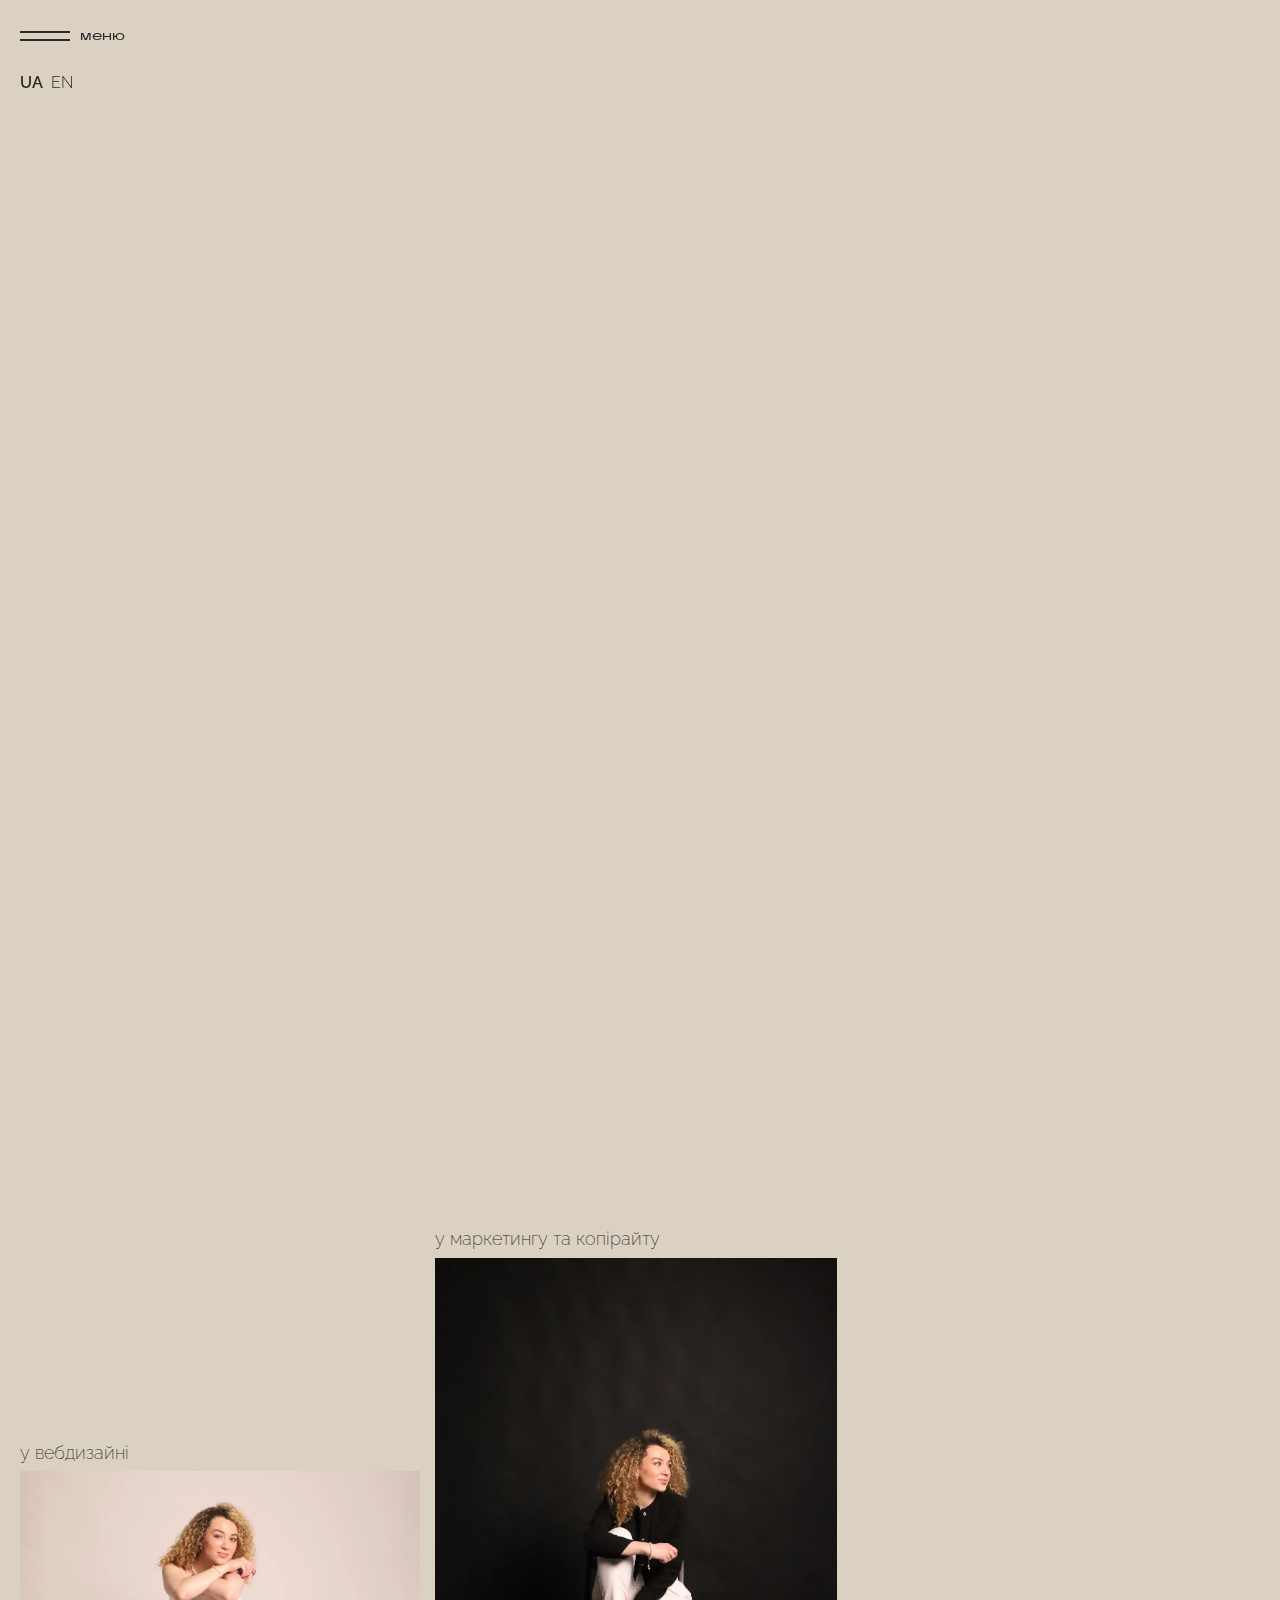
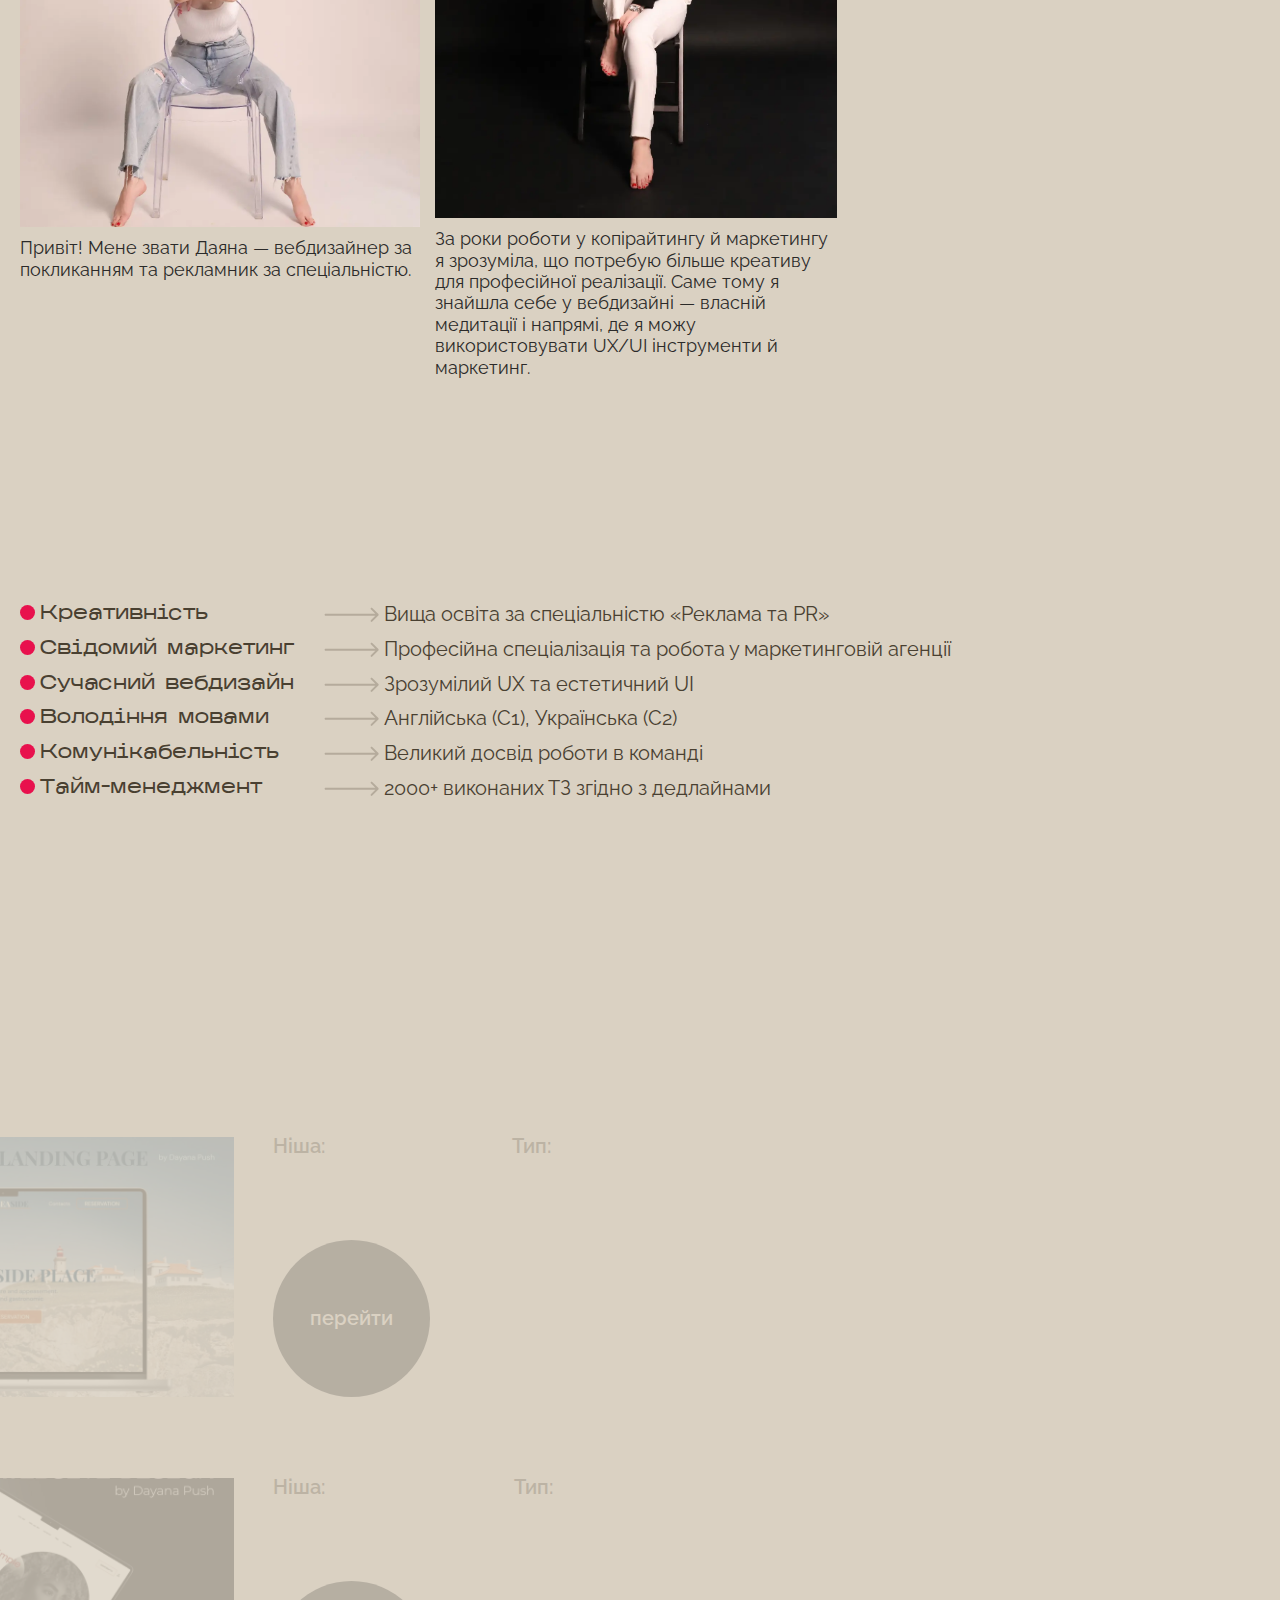
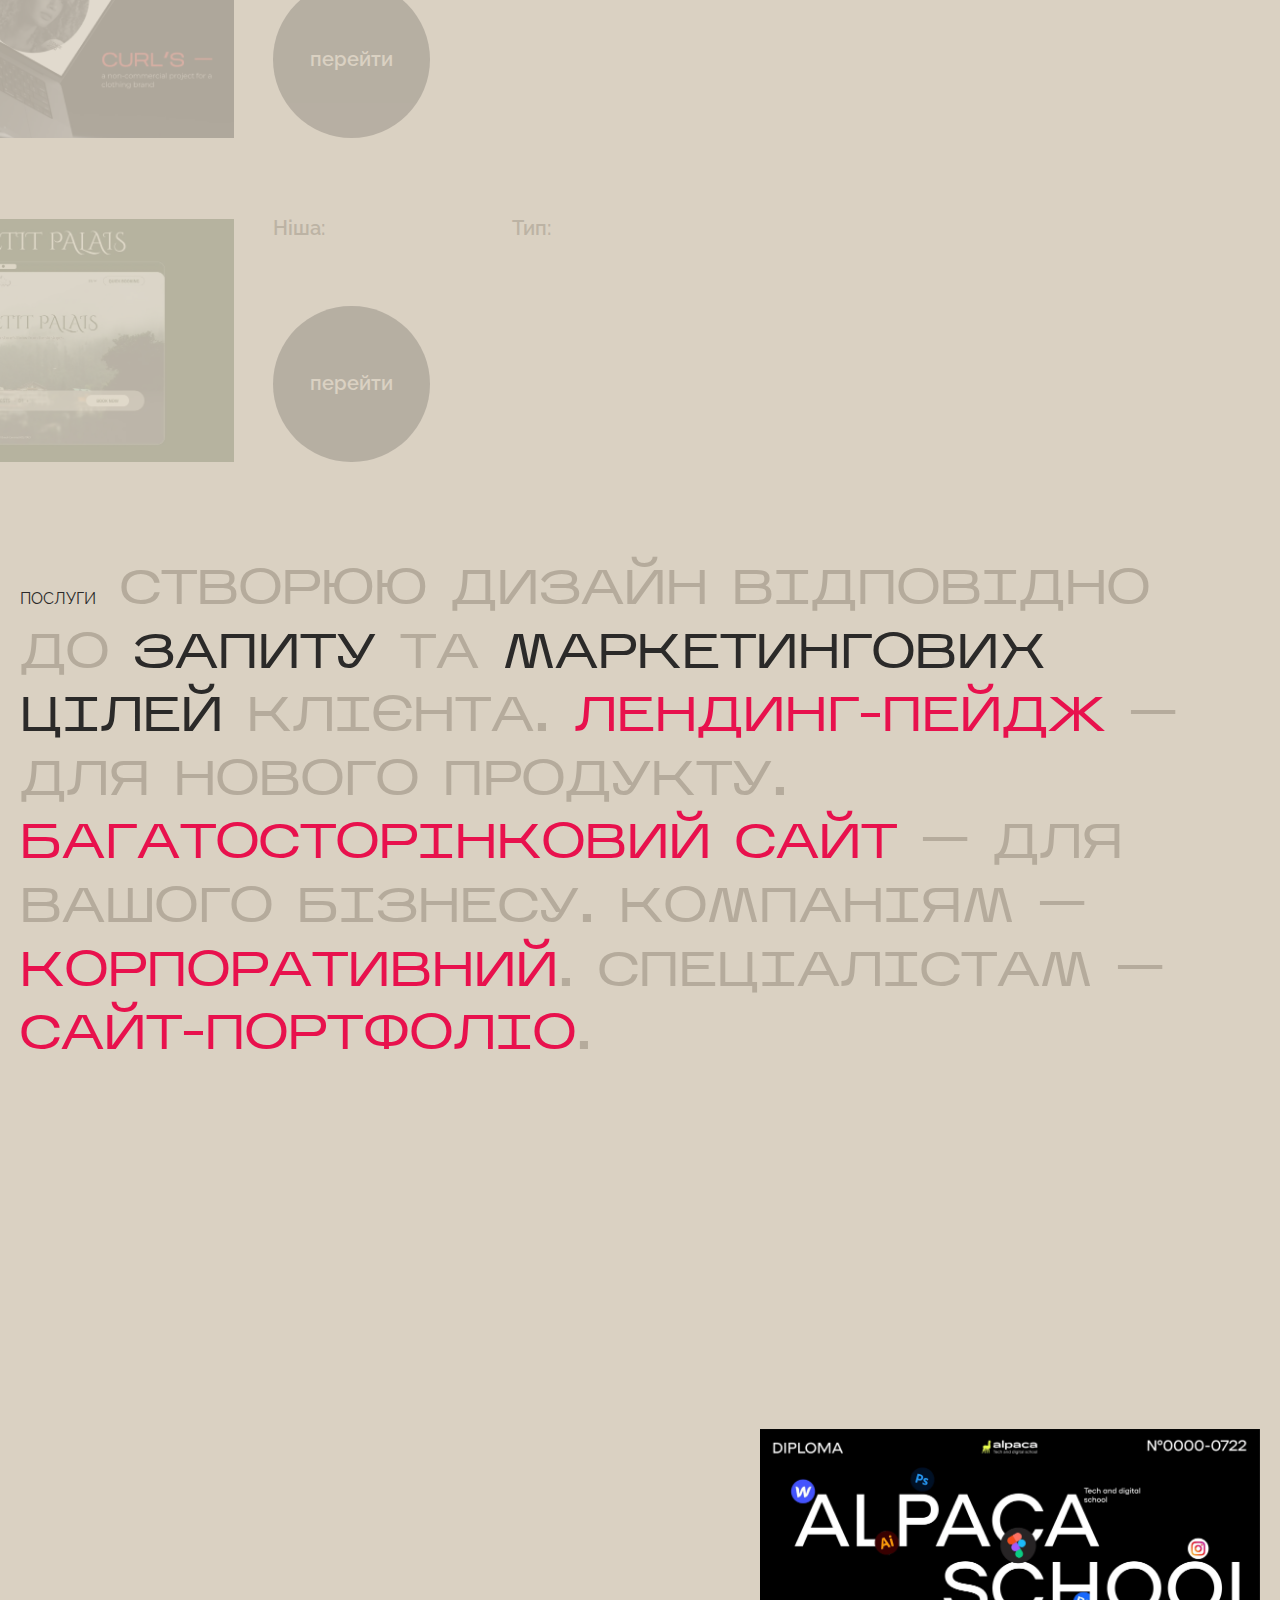
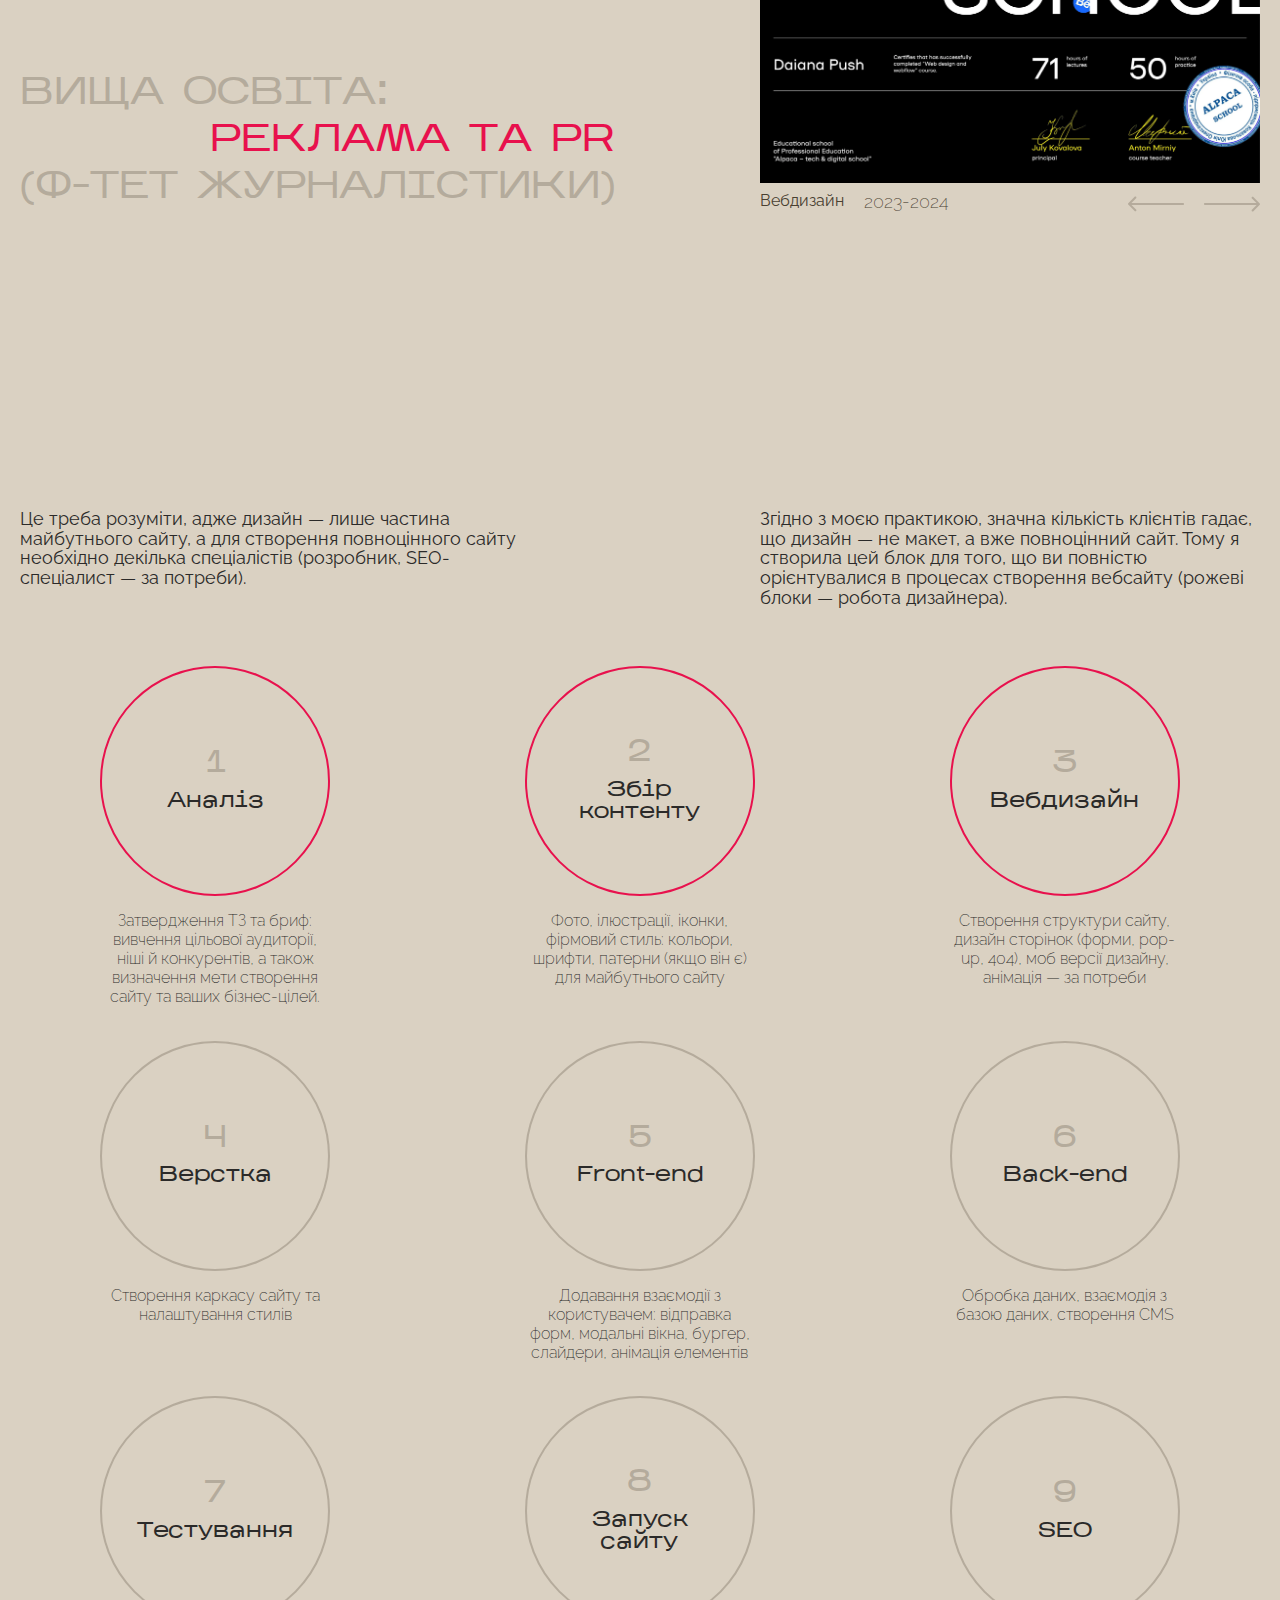
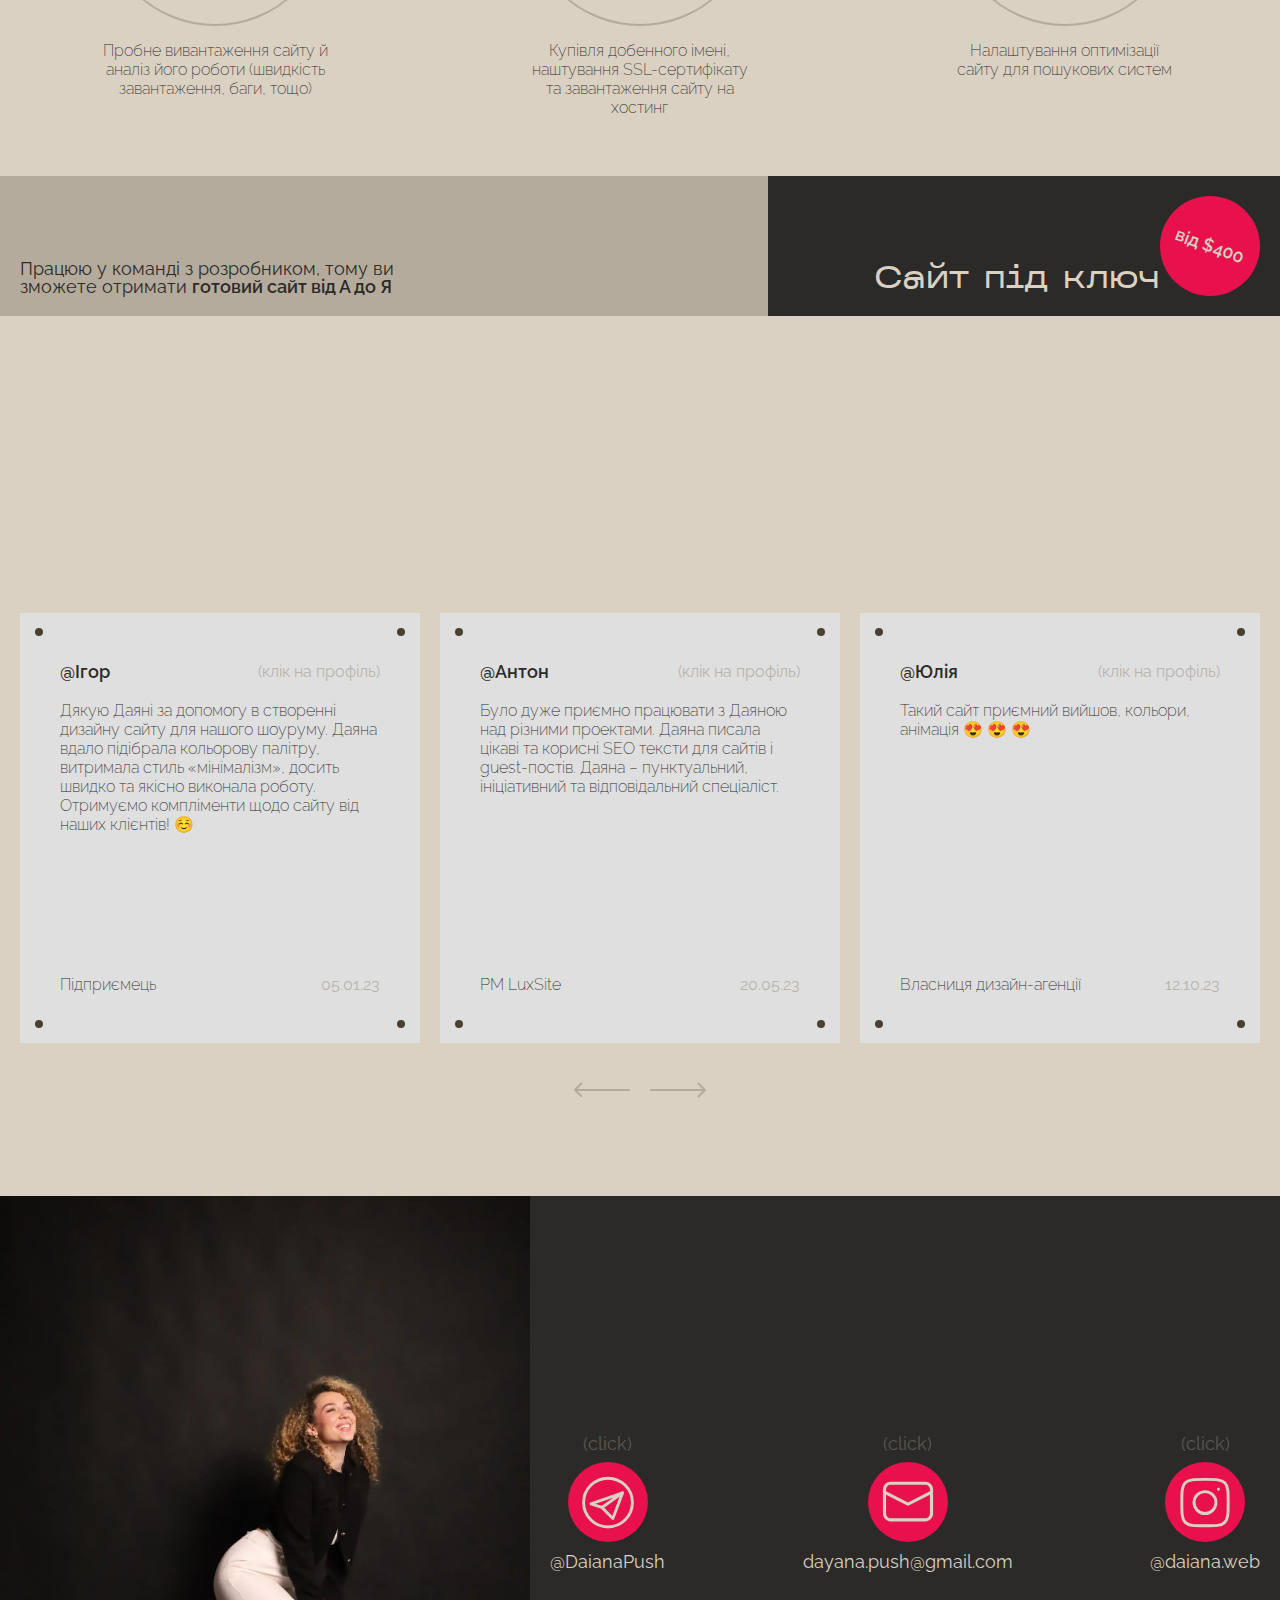
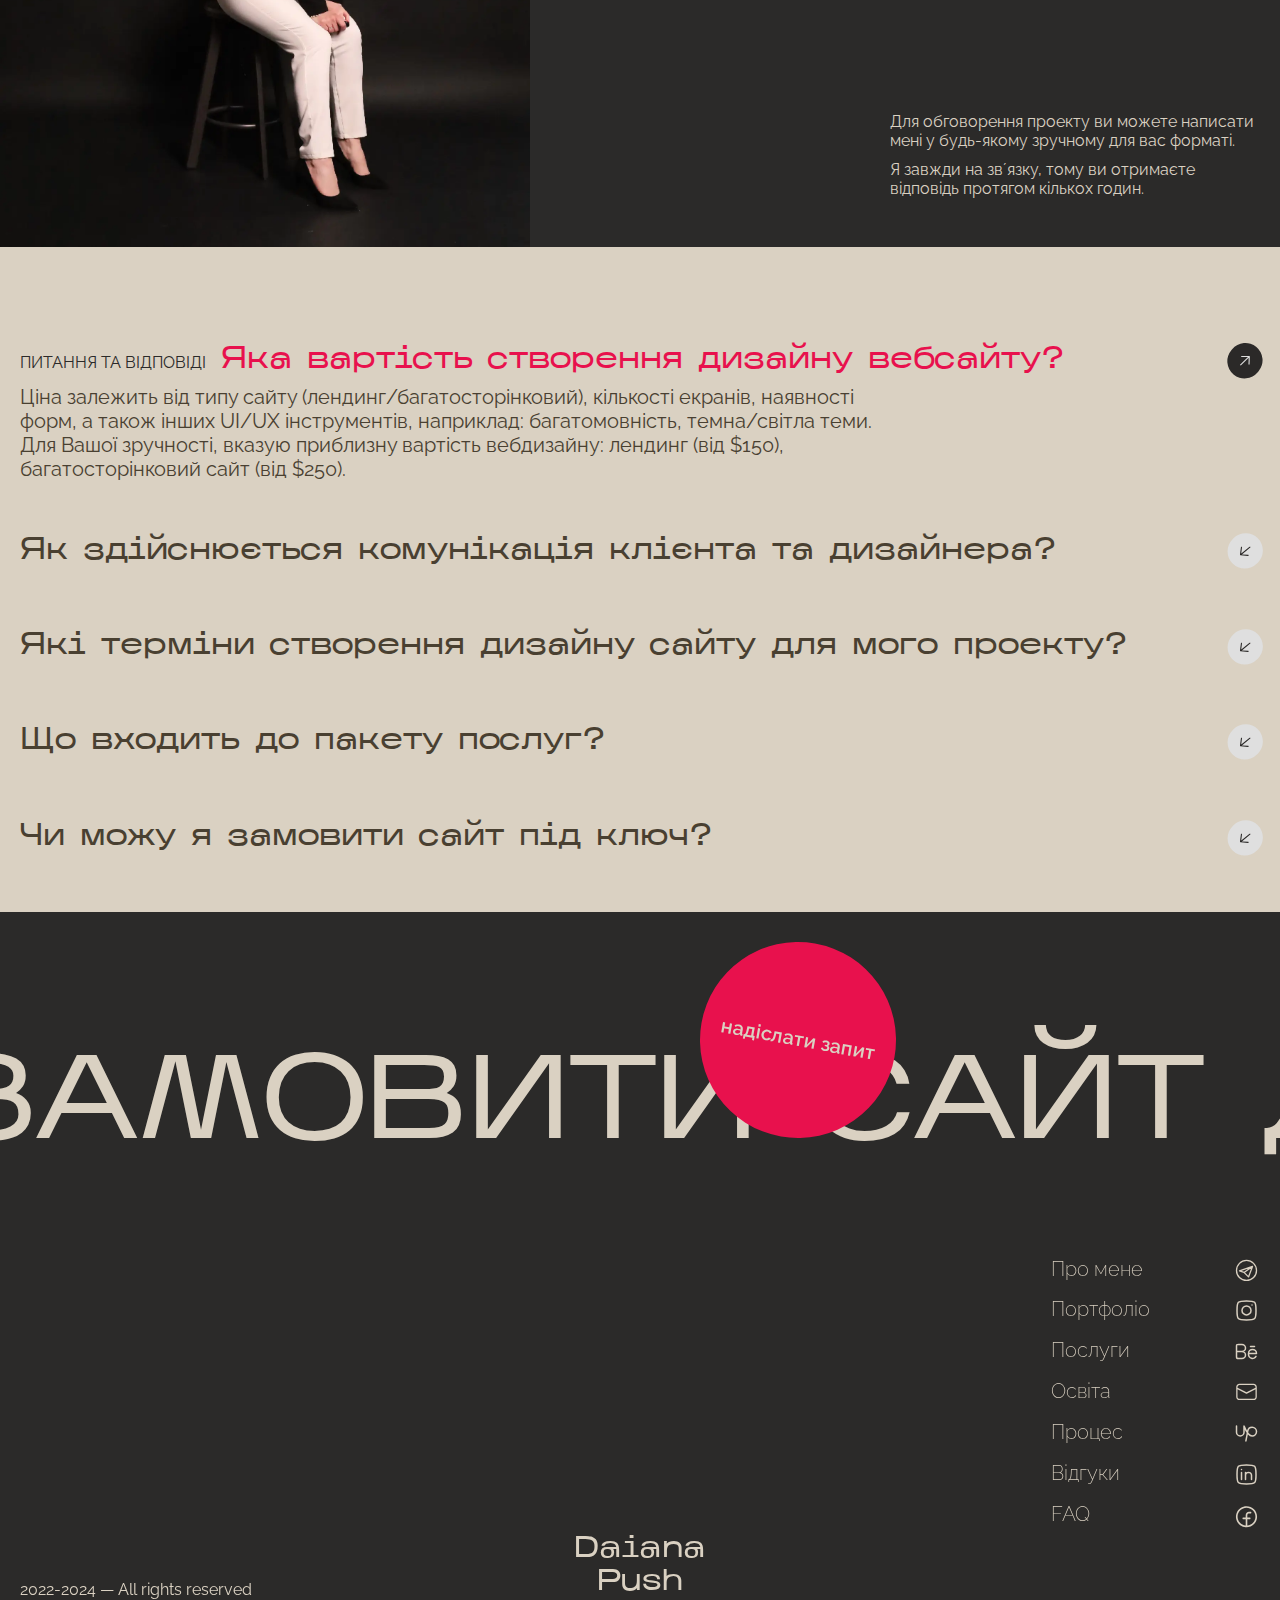
==== commit f928f77a: "Add files via upload" ====
--- a/index.html
+++ b/index.html
@@ -13,7 +13,7 @@
 	<meta name='freelancehunt' content='4a660f86ecd3e6f'>
 	<!-- <meta name="format-detection" content="telephone=no"> -->
 	<!-- <style>body{opacity: 0;}</style> -->
-	<link rel="stylesheet" href="css/style.min.css?_v=20240730124657">
+	<link rel="stylesheet" href="css/style.min.css?_v=20240730134523">
 	<link rel="shortcut icon" href="favicon.ico">
 	<link rel="apple-touch-icon" sizes="180x180" href="../apple-touch-icon.webp">
 	<link rel="android-chrome" sizes="512x512" href="../android-chrome-512x512.webp">
@@ -332,7 +332,7 @@
 					</div>
 					<div class="stage__items">
 						<div class="stage__item">
-							<div class="stage__item-info">
+							<div class="stage__item-info stage__item-design">
 								<div class="stage__item-number">1</div>
 								<div class="stage__item-descr">Аналіз</div>
 							</div>
@@ -341,7 +341,7 @@
 							</div>
 						</div>
 						<div class="stage__item">
-							<div class="stage__item-info">
+							<div class="stage__item-info stage__item-design">
 								<div class="stage__item-number">2</div>
 								<div class="stage__item-descr">Збір контенту</div>
 							</div>
@@ -350,7 +350,7 @@
 							</div>
 						</div>
 						<div class="stage__item">
-							<div class="stage__item-info">
+							<div class="stage__item-info stage__item-design">
 								<div class="stage__item-number">3</div>
 								<div class="stage__item-descr">Вебдизайн</div>
 							</div>
@@ -714,7 +714,7 @@
 			</div>
 		</div>
 	</div>
-	<script src="js/app.min.js?_v=20240730124657"></script>
+	<script src="js/app.min.js?_v=20240730134523"></script>
 </body>
 
 </html>--- a/css/style.min.css
+++ b/css/style.min.css
@@ -1 +1 @@
-@font-face{font-family:Raleway;font-display:swap;src:url(../fonts/Raleway-ExtraLight.woff2) format("woff2");font-weight:200;font-style:normal}@font-face{font-family:Raleway;font-display:swap;src:url(../fonts/Raleway-Light.woff2) format("woff2");font-weight:300;font-style:normal}@font-face{font-family:Raleway;font-display:swap;src:url(../fonts/Raleway-Medium.woff2) format("woff2");font-weight:500;font-style:normal}@font-face{font-family:Raleway;font-display:swap;src:url(../fonts/Raleway-Regular.woff2) format("woff2");font-weight:400;font-style:normal}@font-face{font-family:Raleway;font-display:swap;src:url(../fonts/Raleway-SemiBold.woff2) format("woff2");font-weight:600;font-style:normal}@font-face{font-family:"Kharkiv Tone";font-display:swap;src:url(../fonts/fonts.woff2) format("woff2");font-weight:400;font-style:normal}*{padding:0;margin:0;border:0}*,*::after,*::before{box-sizing:border-box}*::after,*::before{display:inline-block}body,html{height:100%;min-width:320px}body{color:#2b2a29;line-height:1;font-family:"Kharkiv Tone";font-size:.875rem;-ms-text-size-adjust:100%;-moz-text-size-adjust:100%;-webkit-text-size-adjust:100%;-webkit-font-smoothing:antialiased;-moz-osx-font-smoothing:grayscale}button,input,textarea{font-family:"Kharkiv Tone";font-size:inherit;line-height:inherit;color:inherit;background-color:transparent}input,textarea{width:100%}label{display:inline-block}button,option,select{cursor:pointer}a{display:inline-block;color:inherit;text-decoration:none}ul li{list-style:none}img{vertical-align:top}h1,h2,h3,h4,h5,h6{font-weight:inherit;font-size:inherit}body{background-color:#dad1c2}.lock body{overflow:hidden;touch-action:none;-ms-scroll-chaining:none;overscroll-behavior:none}.wrapper{min-height:100%;display:flex;flex-direction:column;overflow:hidden}@supports (overflow:clip){.wrapper{overflow:clip}}.wrapper > main{flex:1 1 auto}.wrapper > *{min-width:0}html{scroll-behavior:smooth}[class*=__container]{max-width:82.5rem;margin:0 auto;padding:0 1.25rem}.button{display:inline-flex;justify-content:center;align-items:center;background-color:#e8114d;border-radius:100%;padding:1.875rem;cursor:pointer}.button__dark{background-color:#2b2a29;transition:background-color .5s ease,color .5s ease,-webkit-transform .5s ease;transition:background-color .5s ease,color .5s ease,transform .5s ease;transition:background-color .5s ease,color .5s ease,transform .5s ease,-webkit-transform .5s ease;-webkit-animation:rotate360 2.5s infinite;animation:rotate360 2.5s infinite}@-webkit-keyframes rotate360{from{-webkit-transform:rotate(0);transform:rotate(0)}to{-webkit-transform:rotate(360deg);transform:rotate(360deg)}}@keyframes rotate360{from{-webkit-transform:rotate(0);transform:rotate(0)}to{-webkit-transform:rotate(360deg);transform:rotate(360deg)}}.button__link{font-family:Raleway;color:#dad1c2;font-weight:600;line-height:1.1}*{cursor:none!important}.fls-cursor{width:100%;height:100%;position:fixed;left:0;top:0;pointer-events:none;z-index:9999}.fls-cursor__pointer{position:fixed;width:12px;height:12px;top:0;left:0;z-index:9999}.fls-cursor__pointer::after{content:"";position:absolute;width:100%;height:100%;top:0;left:0;border:2px solid #dfdfdf;background-color:#e8114d;border-radius:50%;box-shadow:0 0 10px rgba(255,255,255,.7);transition:-webkit-transform .3s ease;transition:transform .3s ease;transition:transform .3s ease,-webkit-transform .3s ease;z-index:9999}.fls-cursor._hover .fls-cursor__pointer::after{-webkit-transform:scale(1.2);transform:scale(1.2)}.fls-cursor._active .fls-cursor__pointer::after{-webkit-transform:scale(.4);transform:scale(.4)}.ibg{width:100%;height:100%;-o-object-fit:cover;object-fit:cover}.ibg--top{-o-object-position:top;object-position:top}.ibg--bottom{-o-object-position:bottom;object-position:bottom}.ibg--left{-o-object-position:left;object-position:left}.ibg--right{-o-object-position:right;object-position:right}.ibg--contain{-o-object-fit:contain;object-fit:contain}.block__titles{display:flex;justify-content:end}.block__title{color:rgba(143,133,118,.5);text-transform:uppercase;font-weight:400;text-align:right}.block__title span{color:#2b2a29;display:flex;justify-content:end}.footer__nav-link,.hero__button,.menu__link,.reviews__slide-link{position:relative;transition:all .5s}.footer__nav-link::after,.hero__button::after,.menu__link::after,.reviews__slide-link::after{content:"";position:absolute;left:0;bottom:-.3125rem;width:0;height:3px;transition:all .5s ease 0s;background-color:#e8114d}.block__title{position:relative;opacity:0;-webkit-transform:translateY(50px);transform:translateY(50px);transition:opacity .8s ease,-webkit-transform 1s cubic-bezier(.68,-.55,.265,1.55);transition:opacity .8s ease,transform 1s cubic-bezier(.68,-.55,.265,1.55);transition:opacity .8s ease,transform 1s cubic-bezier(.68,-.55,.265,1.55),-webkit-transform 1s cubic-bezier(.68,-.55,.265,1.55)}.block__title span{display:inline-block;opacity:0;-webkit-transform:translateX(-20px);transform:translateX(-20px);transition:opacity .6s ease,-webkit-transform .8s ease;transition:opacity .6s ease,transform .8s ease;transition:opacity .6s ease,transform .8s ease,-webkit-transform .8s ease}.block__title._watcher-view{opacity:1;-webkit-transform:translateY(0);transform:translateY(0)}.block__title._watcher-view span{opacity:1;-webkit-transform:translateX(0);transform:translateX(0);-webkit-animation:flicker 1s ease infinite;animation:flicker 1s ease infinite}@-webkit-keyframes flicker{0%,100%{-webkit-transform:translateX(0);transform:translateX(0)}50%{-webkit-transform:translateX(5px);transform:translateX(5px)}}@keyframes flicker{0%,100%{-webkit-transform:translateX(0);transform:translateX(0)}50%{-webkit-transform:translateX(5px);transform:translateX(5px)}}.about__item-age span,.form__title span,.hero__text span,.portfolio__item-type span,.privacy__text span,.pros__title span,.services__descr span{display:inline-block;-webkit-transform-origin:50% 50%;transform-origin:50% 50%;opacity:0;transition:opacity .5s ease,-webkit-transform .5s ease;transition:transform .5s ease,opacity .5s ease;transition:transform .5s ease,opacity .5s ease,-webkit-transform .5s ease}.hero{opacity:0;-webkit-transform:translateY(1.25rem);transform:translateY(1.25rem);transition:opacity 1s ease-in-out,-webkit-transform 1s ease-in-out;transition:opacity 1s ease-in-out,transform 1s ease-in-out;transition:opacity 1s ease-in-out,transform 1s ease-in-out,-webkit-transform 1s ease-in-out}.show{opacity:1;-webkit-transform:translateY(0);transform:translateY(0)}.watch{position:relative;-webkit-transform:translate(-20%,0);transform:translate(-20%,0);opacity:.2;transition:all 1.5s}.watch._watcher-view{transition:all 2s;-webkit-transform:translate(0,0);transform:translate(0,0);opacity:1}.header{position:fixed;top:0;left:0;width:100%;z-index:100;transition:background-color .5s}.header._header-scroll{background-color:rgba(143,133,118,.8)}.header__container{display:grid;grid-template-columns:1fr auto;gap:.9375rem;transition:all .8s;align-items:center;padding-top:.625rem;padding-bottom:.625rem;position:relative}.header__lg{position:absolute;bottom:8%;margin-left:1.25rem;display:flex;-webkit-column-gap:.5rem;-moz-column-gap:.5rem;column-gap:.5rem}.header__lg-button{font-family:Raleway;font-weight:300;transition:-webkit-transform ease .3s;transition:transform ease .3s;transition:transform ease .3s,-webkit-transform ease .3s;font-size:1rem}.header__lg-button-active{font-weight:600}.header__logo-text{position:relative;z-index:20;font-weight:400;color:#dad1c2;transition:font-size ease .5s}.header__logo span{display:flex;justify-content:end}.header .menu__list{display:flex;flex-direction:column;align-items:start;flex-wrap:wrap;gap:1.875rem}.header .menu__link{font-weight:400;text-transform:uppercase}.header .menu__icon-text{position:absolute;top:-3%;right:-110%}.menu-open .header .menu__icon-text{color:#2b2a29}.header .menu__body{display:grid;grid-template-rows:1fr 1fr;justify-content:start;gap:1.25rem;position:fixed;height:100%;left:-100%;top:0;overflow:auto;background-color:#dfdfdf;transition:left .5s;padding:6.25rem .9375rem 1.875rem .9375rem}.header .menu__body::before{content:"";position:fixed;top:0;left:-100%;z-index:20;transition:left .5s;background-color:#dfdfdf}.menu-open .header .menu__body{left:0;width:100%}.menu-open .header .menu__body::before{left:0;width:100%}.header .menu__social{display:flex;flex-direction:column;align-items:flex-start;justify-content:end;gap:.9375rem}.header .menu__social-link{transition:-webkit-transform ease .3s;transition:transform ease .3s;transition:transform ease .3s,-webkit-transform ease .3s}.header .icon-menu{display:block;position:relative;width:3.125rem;height:1.125rem;z-index:5}.header .icon-menu::before{content:"";transition:all .3s ease 0s;left:0;position:absolute;height:.125rem;background-color:#2b2a29;top:0;width:100%}.header .icon-menu-span{display:block;height:.125rem;width:100%;background-color:#2b2a29}.menu-open .header .icon-menu-span{-webkit-transform:rotate(45deg);transform:rotate(45deg);width:70%;position:relative;z-index:5;background-color:#2b2a29}.menu-open .header .icon-menu::before{top:calc(50% - .0625rem);-webkit-transform:rotate(-45deg);transform:rotate(-45deg);z-index:5;width:70%;background-color:#2b2a29}.footer{background-color:#2b2a29;color:#dad1c2;overflow:hidden;position:relative;will-change:transform}.footer__marquee{display:flex;width:100%}.footer__stroke{font-weight:400;line-height:1.2;white-space:nowrap;margin-right:30px}.footer__button{position:absolute;top:1.875rem;right:30%;-webkit-transform:rotate(10deg);transform:rotate(10deg);z-index:5;padding:.625rem;text-align:center;transition:background-color .3s ease,-webkit-transform .3s ease;transition:background-color .3s ease,transform .3s ease;transition:background-color .3s ease,transform .3s ease,-webkit-transform .3s ease}.footer__container{position:relative}.footer__body{display:flex;justify-content:end}.footer__nav-item:not(:last-child){margin-bottom:1.0625rem}.footer__nav-link{font-family:Raleway;font-weight:200;line-height:1.2}.footer__social{display:flex;flex-direction:column;align-items:center}.footer__social-link{transition:-webkit-transform ease .3s;transition:transform ease .3s;transition:transform ease .3s,-webkit-transform ease .3s}.footer__copy-text{font-family:Raleway;font-weight:400;position:absolute;left:1.25rem;bottom:1.25rem;line-height:1.2}.footer__copy-logo{font-weight:400;text-align:center;line-height:1.1}.scroll-up{position:fixed;bottom:1.875rem;right:.625rem;opacity:0;visibility:hidden;cursor:pointer;transition:opacity .3s,visibility .3s;padding:.3125rem}.scroll-up img{width:3.75rem;height:3.75rem}.scroll-up.active{opacity:1;visibility:visible}.hero{position:relative;min-height:100vh;display:flex;flex-direction:column}.hero__container{position:relative;z-index:10;padding-top:3.125rem;padding-bottom:1.875rem;display:flex;width:100%;height:100vh;flex-direction:column}.hero__image{display:flex;justify-content:end;position:absolute;width:100%;height:100%;top:0;right:0;-o-object-fit:cover;object-fit:cover}.hero__image img{width:45%}.hero__wrapper{display:flex;flex-direction:column;max-width:53%;padding-top:6.25rem;align-items:flex-end}.hero__title{max-width:38.4375rem;text-align:end;color:#2b2a29;display:inline-block}.hero__title:not(:last-child){margin-bottom:1.875rem}.hero__title span{color:rgba(143,133,118,.5)}.hero__text p{font-family:Raleway;font-weight:400;line-height:1.2}.hero__button{font-family:Raleway;font-weight:600;text-decoration:underline;color:#dad1c2;transition:color .3s ease,-webkit-text-decoration .3s ease;transition:color .3s ease,text-decoration .3s ease;transition:color .3s ease,text-decoration .3s ease,-webkit-text-decoration .3s ease}.hero__link{transition:background-color .3s ease,-webkit-transform .3s ease;transition:background-color .3s ease,transform .3s ease;transition:background-color .3s ease,transform .3s ease,-webkit-transform .3s ease;-webkit-animation:pulse 2s infinite alternate;animation:pulse 2s infinite alternate}.hero__link-btn{position:absolute;top:45%;left:48%;-webkit-transform:rotate(20deg);transform:rotate(20deg);transition:-webkit-transform ease .3s;transition:transform ease .3s;transition:transform ease .3s,-webkit-transform ease .3s}@-webkit-keyframes pulse{from{-webkit-transform:scale(.9);transform:scale(.9);opacity:1}to{-webkit-transform:scale(1.1);transform:scale(1.1);opacity:.9}}@keyframes pulse{from{-webkit-transform:scale(.9);transform:scale(.9);opacity:1}to{-webkit-transform:scale(1.1);transform:scale(1.1);opacity:.9}}.hero__wrapper{height:100%}.hero__body{display:flex;justify-content:space-between;align-items:flex-end}.about__wrapper{display:flex;align-items:center;gap:.9375rem}.about__item{max-width:28.125rem}.about__item-age{font-weight:400}.about__item-age:not(:last-child){margin-bottom:.125rem}.about__item-niche{font-family:Raleway;font-weight:200}.about__item-niche:not(:last-child){margin-bottom:.625rem}.about__item-text{font-family:Raleway;font-weight:400;line-height:1.2;max-width:25rem}.about__item-img{max-width:25rem;max-height:23.125rem}.about__item-img:not(:last-child){margin-bottom:.625rem}.about__item-img img{width:100%;height:100%}.about__item-img-big{max-width:25.125rem;max-height:35.0625rem}.about__item-img-big img{width:100%;height:100%}.pros__title{color:#2b2a29;text-align:right}.pros__wrapper{display:flex}.pros__text{display:flex;flex-direction:column;row-gap:.9375rem;justify-content:center}.pros__item{display:flex;flex-direction:column;row-gap:.9375rem}.pros__item-point{position:relative;font-weight:400;color:#494031;padding-left:1.25rem}.pros__item-point::before{content:"";position:absolute;top:0;left:0;background-color:#e8114d;border-radius:100%;width:.9375rem;height:.9375rem}.pros__item-text{position:relative;font-family:Raleway;font-weight:400;padding-left:3.75rem;color:#494031}.portfolio__wrapper{display:flex;flex-direction:column}.portfolio__item{display:flex}.portfolio__item-count{font-weight:400}.portfolio__item-count:not(:last-child){margin-bottom:.625rem}.portfolio__item-img{max-width:28.875rem;max-height:16.25rem}.portfolio__item-img img{width:100%;height:100%;-o-object-fit:cover;object-fit:cover}.portfolio__item-about{min-height:100%;display:flex;flex-direction:column}.portfolio__item-text{display:flex;flex:1 1 auto}.portfolio__item-descr{display:flex}.portfolio__item-title{font-family:Raleway;font-weight:600;color:#494031}.portfolio__item-type{font-family:Raleway;font-weight:400;color:#494031}.services__container{display:flex;flex-direction:column;align-items:flex-end;row-gap:1.25rem}.services__text p{font-weight:400;line-height:1.3}.services__text-light{color:rgba(143,133,118,.5)}.services__text-dark{color:#2b2a29}.services__text-pink{color:#e8114d}.services__title{font-family:Raleway;font-weight:400;text-transform:uppercase}.services__descr{max-width:27.5rem}.services__descr p{line-height:1.2;font-family:Raleway;font-weight:400}.education__body{display:flex;justify-content:space-between;-webkit-column-gap:1.25rem;-moz-column-gap:1.25rem;column-gap:1.25rem}.education__text{display:flex;align-items:flex-end;position:relative}.education__text-light{color:rgba(143,133,118,.5)}.education__text-dark{color:#2b2a29}.education__text-pink{color:#e8114d;position:absolute;right:0}.education__text p{font-weight:400;line-height:1.2}.education__slider{position:relative;max-width:31.25rem}.education__slider-nav{display:flex;-webkit-column-gap:1.25rem;-moz-column-gap:1.25rem;column-gap:1.25rem;position:absolute;bottom:0;right:0}.education__slide-image{max-width:31.25rem;max-height:22.1875rem;overflow:hidden;transition:-webkit-transform ease .3s;transition:transform ease .3s;transition:transform ease .3s,-webkit-transform ease .3s}.education__slide-image:not(:last-child){margin-bottom:.625rem}.education__slide-image img{width:100%;height:100%;-o-object-fit:cover;object-fit:cover}.education__slide-text{display:flex;-webkit-column-gap:1.25rem;-moz-column-gap:1.25rem;column-gap:1.25rem}.education__slide-title{font-weight:400;font-family:Raleway;color:#494031}.education__slide-year{font-family:Raleway;font-weight:200;color:#494031}.education__arrow-right{-webkit-transform:rotate(180deg);transform:rotate(180deg)}.stage__block{display:flex;justify-content:space-between;gap:.625rem}.stage__text{max-width:31.25rem}.stage__text p{font-family:Raleway;font-weight:400;line-height:1.1}.stage__items{display:grid;grid-template-columns:repeat(3,1fr);justify-items:center}.stage__item{max-width:14.375rem;display:flex;flex-direction:column}.stage__item-info{padding:.625rem 1.875rem;max-width:14.375rem;height:14.375rem;border:.125rem solid #e8114d;border-radius:100%;display:flex;flex-direction:column;align-items:center;justify-content:center}.stage__item-info:not(:last-child){margin-bottom:.9375rem}.stage__item-number{font-weight:400;color:rgba(143,133,118,.5);text-align:center}.stage__item-number:not(:last-child){margin-bottom:.625rem}.stage__item-descr{font-weight:400;line-height:1;text-align:center}.stage__item-text{max-width:14.375rem}.stage__item-text p{font-weight:200;line-height:1.2;text-align:center;font-family:Raleway}.stage__footer{display:flex}.stage__footer-text{width:60%;background-color:rgba(143,133,118,.5);display:flex;align-items:flex-end;padding-bottom:1.25rem;padding-top:1.25rem}.stage__footer-info{max-width:23.75rem}.stage__footer-info p{font-family:Raleway;font-weight:400}.stage__footer-info p span{font-weight:600}.stage__footer-site{width:40%;background-color:#2b2a29;padding-bottom:1.25rem;padding-top:1.25rem;display:flex;justify-content:flex-end;align-items:flex-end}.stage__footer-price{width:6.25rem;height:6.25rem;padding:0;display:inline-flex;justify-content:center;align-items:center;background-color:#e8114d;border-radius:100%;transition:background-color .3s ease,-webkit-transform .3s ease;transition:background-color .3s ease,transform .3s ease;transition:background-color .3s ease,transform .3s ease,-webkit-transform .3s ease;-webkit-animation:pulse 2s infinite alternate;animation:pulse 2s infinite alternate}.stage__footer-price p{color:#dad1c2;font-weight:600;font-family:Raleway;-webkit-transform:rotate(20deg);transform:rotate(20deg)}.stage__footer-keys{font-weight:400;color:#dad1c2}.stage-f__container{display:flex;align-items:flex-end}.reviews__slider-nav{display:flex;justify-content:center}.reviews__arrow-right{-webkit-transform:rotate(180deg);transform:rotate(180deg)}.reviews__slide{max-width:28.125rem}.reviews__slide-item{padding:3.125rem 2.5rem;background-color:#dfdfdf;min-height:26.875rem;display:flex;flex-direction:column;overflow:hidden;position:relative}.reviews__slide-name{display:flex;justify-content:space-between;align-items:center}.reviews__slide-name:not(:last-child){margin-bottom:1.25rem}.reviews__slide-name::after,.reviews__slide-name::before{content:"";position:absolute;top:.9375rem;width:.5rem;height:.5rem;border-radius:100%;background-color:#494031}.reviews__slide-name::before{left:.9375rem}.reviews__slide-name::after{right:.9375rem}.reviews__slide-author{font-weight:600;font-family:Raleway;font-style:normal}.reviews__slide-link{font-family:Raleway;font-weight:400;color:rgba(143,133,118,.5)}.reviews__slide-text{flex:1 1 auto}.reviews__slide-text p{font-family:Raleway;font-weight:200;line-height:1.2}.reviews__slide-info{display:flex;justify-content:space-between;align-items:center}.reviews__slide-info::after,.reviews__slide-info::before{content:"";position:absolute;bottom:.9375rem;width:.5rem;height:.5rem;border-radius:100%;background-color:#494031}.reviews__slide-info::before{left:.9375rem}.reviews__slide-info::after{right:.9375rem}.reviews__slide-data{font-weight:400;color:rgba(143,133,118,.5);font-family:Raleway}.reviews__slide-profession{font-family:Raleway;font-weight:200}.form{display:flex;background-color:#2b2a29}.form__image{max-width:33.125rem;max-height:100%}.form__image img{width:100%;height:100%;-o-object-fit:cover;object-fit:cover}.form__container{position:relative;min-height:100%;display:flex;flex-direction:column}.form__title{font-weight:400;color:#dad1c2}.form__items{display:flex;justify-content:space-between;flex:1 1 auto;gap:1.25rem}.form__item{display:flex;flex-direction:column;align-items:center;gap:.625rem}.form__item-click{font-family:Raleway;font-weight:400;color:rgba(143,133,118,.5)}.form__item-link{width:5rem;height:5rem;border-radius:100%;background-color:#e8114d;display:flex;justify-content:center;align-items:center;transition:-webkit-transform ease .3s;transition:transform ease .3s;transition:transform ease .3s,-webkit-transform ease .3s}.form__item-link img{width:3.75rem;height:3.75rem}.form__item-username{font-family:Raleway;font-weight:400;color:#dad1c2;line-height:1.1}.form__text{max-width:23.125rem;margin-left:auto}.form__text p{font-family:Raleway;font-weight:400;line-height:1.2;color:#dad1c2}.form__text p:not(:last-child){margin-bottom:.625rem}.faq__spollers{display:flex;flex-direction:column}.faq__spollers-subtitle{font-family:Raleway;font-weight:400;text-transform:uppercase}.faq__spollers-title{font-weight:400;line-height:1;color:#494031;list-style:none;padding-right:2.1875rem;position:relative;transition:all .5s}.faq__spollers-title:not(:last-child){margin-bottom:.625rem}.faq__spollers-title::before{content:"";position:absolute;left:0;bottom:-.3125rem;width:0;height:3px;transition:all .5s ease 0s;background-color:#e8114d}.faq__spollers-title._spoller-active{color:#e8114d}.faq__spollers-title._spoller-active span{color:#2b2a29}.faq__spollers-title::after{content:"";position:absolute;top:50%;-webkit-transform:translateY(-50%);transform:translateY(-50%);right:-.625rem;background:url(../img/icons/faq/01.svg) center/cover no-repeat;width:3.125rem;height:3.125rem;z-index:-5}.faq__spollers-title._spoller-active::after{content:"";position:absolute;top:50%;-webkit-transform:translateY(-50%);transform:translateY(-50%);right:-.625rem;background:url(../img/icons/faq/02.svg) center/cover no-repeat;width:3.125rem;height:3.125rem;z-index:-5}.faq__spollers-body{font-family:Raleway;line-height:1.2;color:#494031;max-width:53.75rem}.faq__spollers-item summary::-webkit-details-marker{display:none}.popup__submit{z-index:2000;position:fixed;display:none;top:0;bottom:0;left:0;right:0;width:100%;height:100%;background-color:rgba(43,41,40,.9)}.popup__submit-content{position:fixed;padding:3.125rem;max-width:50rem;left:50%;top:10%;background-color:#dad1c2;text-align:center;-webkit-transform:translateX(-50%)!important;transform:translateX(-50%)!important;border-radius:.625rem}.popup__submit-text p{font-weight:400;line-height:1.1}.popup__submit-answer p{font-family:Raleway;font-weight:200;line-height:1.1}.privacy{min-height:50vh;display:flex;justify-content:center;align-items:center}.privacy__container{position:relative;z-index:10;display:flex;flex-direction:column;justify-content:center;align-items:center;padding-top:9.375rem;padding-bottom:9.375rem}.privacy__text{max-width:43.75rem;background-color:#dad1c2;border-radius:1.25rem}.privacy__text p{line-height:1.2;color:#2b2a29;text-align:center;font-family:Raleway}.privacy__button{background-color:#2b2a29;padding:1.25rem;border-radius:1.25rem;color:#dad1c2;line-height:1;display:inline-block;margin:0 auto;transition:color ease .3s,background-color ease .3s;font-family:Raleway}.privacy__page{background-color:#5e554c}.swiper{overflow:hidden}.swiper-initialized{touch-action:pan-y}.swiper-wrapper{width:100%;height:100%;box-sizing:content-box;display:flex;position:relative}.swiper-vertical .swiper-wrapper{flex-direction:column}.swiper-autoheight .swiper-wrapper{align-items:flex-start}.swiper-initialized .swiper-slide{flex-shrink:0}.swiper-android .swiper-slide,.swiper-android .swiper-wrapper{-webkit-transform:translate3d(0,0,0);transform:translate3d(0,0,0)}@font-face{font-family:lg;src:url([data-uri].webpnQRXowC/GBq51eymLRXrsXsTzXX37VlXzeVxoI6m8Gy67oBnzsB6DoQYY7GHM2fbT4oS9zON45lPnwbmww2BL0G89EnfaVPi5eJ3NZFtjc277Wb9M1A+UWG2WZyrj6PMKmLHRoH04iZLuivlsHTmm9/qYJ1r2Z90DtuKYduK6SdNZ3dRRxHAoE+l4HGM6MyIe+0se+zHEfsP4s2sqqnVdSTE/8lCVYMRVsuBVEJOvT3fa1Xr4X2iDZflVFmxyDmpu1r8b9IsVzXUB9w1/l9ccf7WCszaI1ATtUx7oRztk1dtbBcciudJAi83Vv2yaTg9uON6toxLlIM2GVxClo2eVBt5gcOHRwHLIpptC92TeKRi3MjtBkTAOaoU+6P1q364+kdgt/+xh2fRvlOf2p5xR4ut7P4s0sPwY63OguajQWuYqMjUWaA9100ya6yHdHr/BMyxN9QmGa2zjPnbZr17KTy9weKwqXYtqjcMunRkgE9kP+Refvml14hAZw8WFQGmZnnaEi0eLUQTCc+tLSphVyaUH6lAJoXjF1MDiaFSOexNCRKYW8TOkhKzDEDjPDvHHI3c5hXbQLhujhUuPmBYd+N/EaktFsDqoDo4/G0yx70s3SSuXJDIvjMNsIQ7TDqb+/sv8NHGl6BvDAMOnsCpv9PQcP9tS6N294zEnwtNdt2tfTXSz7JGwAqALmbKpr90BaeqA9tlvduWP4/xa0thZcJMNDC6XqrFuy2xGF7YaiQkN7UfhEbMaNkOxQHezh7YVFBsP9TcoybgmzhaExmpxb/78Naf89LmVWthVvvSWh3rZUWtlMFStWENDf5uqEd2LiP/M/fvWEWUntjnTynpI2ainnLdjPUIvL2uGFJvoUQy0taZvPePLqxy0lK6mUo8yp6B+WtdyyTHivdrgLZrhbvAOlWMbQEJtJZ7JuXgRLC+hwe/kb90WvW4U4/PGGRUmLk995J1loWLRhQwVCKkve4JOS8YJASY+P8KQNe/vahGNU8TJRe/eCaaG7ozsrt6Ixu623v/ck0rvlG2EYBoAh6abIxoZ9UeHoNQAiMPKv/8pIi+47EAMHcfLh7dyX8q0Po+Iap94fFob+4fr/DXr96x+j1x2dhZ0dBfRqardjBIZ+M+S6Lo6ojE+4HKF7Kz7zG+eCOkwQ98UfOirDqrckKPVz3sR8srT/gsev3H0p3Rq7wkD1JLE/XZ+2Ze5pV5eqPiqqmBkc1PQYDBvlk5MdqQff21UyInvyhyjMsHXV33tD3zaQ7Us/NKfX44qLQ/8ffOtzXIjnymRNXampDWkGDR5yOyThG2/9UXC6liWEEz0hX+uR1Xg780i4eNOSig3Fk2pSkPpBqrrmx3/+TbB2ya9ePfrGJx98H8rvjKsRQoSh/G0s8cO6bhwwUI8vUz1c21B04cscrjVV1q8zzCVJkmv/T8y21/bLszJpxeqptculJZpleUyKrPX/X3QZBL+rl+hTWuR/2At7LhYVX9BBsULaqi9LWh+6xMDLW6V65dy2gsMbszemQ96XMDvrSfRM60ceo5R/oGDXB0KrxJsTACBhbV48S4Cd5IeyAVdU5Yg+2nPGKS+XAwmOljrwpIdMmdJPexI9ndnIXUIVgety83YzRdXD6E6YvF0gVGJRMhpOyQW6xGM0Zbq7zw8AoAcWAYa7cSOsARF+Fm8DBAAYgDUq07ZSWvm3UIoAAIAfde39SB7Hz+K/xR9vAkMBg0YE8PKEChkH47+9MDggitAdAEObxnBmZAFu5C4eyMxqN/2c3ZUK2qJ+tDUvrTR/BGHDbqZplsDNZVVQjIaim4XA6TE4YLCfEdweIwAKaArx8aN1JETYMNMDEWGYZdRjMJDAB4T7+EEiwAdiBKCBlRQCfnwjEgohbttG2AYb3yS+7tWIDW1rd/6mMedAM+yEHbAvWge0XgNevwdW20Cmdfb6NXBYqm+DtZHUyUW88R/abjA/OxeYpIa9sNmNGMqHbMgd2CAZPzVuOfQFg5H275pWwx73mQMODQAAAA==) format("woff2"),url([data-uri]) format("woff");font-weight:400;font-style:normal;font-display:block}.lg-icon{font-family:lg!important;speak:never;font-style:normal;font-weight:400;font-variant:normal;text-transform:none;line-height:1;-webkit-font-smoothing:antialiased;-moz-osx-font-smoothing:grayscale}.lg-container{font-family:system-ui,-apple-system,"Segoe UI",Roboto,"Helvetica Neue",Arial,"Noto Sans","Liberation Sans",sans-serif,"Apple Color Emoji","Segoe UI Emoji","Segoe UI Symbol","Noto Color Emoji"}.lg-next,.lg-prev{background-color:rgba(0,0,0,.45);border-radius:2px;color:#999;cursor:pointer;display:block;font-size:22px;margin-top:-10px;padding:8px 10px 9px;position:absolute;top:50%;z-index:1080;outline:0;border:none}.lg-next.disabled,.lg-prev.disabled{opacity:0!important;cursor:default}.lg-next:hover:not(.disabled),.lg-prev:hover:not(.disabled){color:#fff}.lg-single-item .lg-next,.lg-single-item .lg-prev{display:none}.lg-next{right:20px}.lg-next:before{content:"\e095"}.lg-prev{left:20px}.lg-prev:after{content:"\e094"}@-webkit-keyframes lg-right-end{0%{left:0}50%{left:-30px}100%{left:0}}@keyframes lg-right-end{0%{left:0}50%{left:-30px}100%{left:0}}@-webkit-keyframes lg-left-end{0%{left:0}50%{left:30px}100%{left:0}}@keyframes lg-left-end{0%{left:0}50%{left:30px}100%{left:0}}.lg-outer.lg-right-end .lg-object{-webkit-animation:lg-right-end .3s;animation:lg-right-end .3s;position:relative}.lg-outer.lg-left-end .lg-object{-webkit-animation:lg-left-end .3s;animation:lg-left-end .3s;position:relative}.lg-toolbar{z-index:1082;left:0;position:absolute;top:0;width:100%}.lg-media-overlap .lg-toolbar{background-image:linear-gradient(0deg,rgba(0,0,0,0),rgba(0,0,0,.4))}.lg-toolbar .lg-icon{color:#999;cursor:pointer;float:right;font-size:24px;height:47px;line-height:27px;padding:10px 0;text-align:center;width:50px;text-decoration:none!important;outline:medium none;will-change:color;transition:color .2s linear;background:0 0;border:none;box-shadow:none}.lg-toolbar .lg-icon.lg-icon-18{font-size:18px}.lg-toolbar .lg-icon:hover{color:#fff}.lg-toolbar .lg-close:after{content:"\e070"}.lg-toolbar .lg-maximize{font-size:22px}.lg-toolbar .lg-maximize:after{content:"\e90a"}.lg-toolbar .lg-download:after{content:"\e0f2"}.lg-sub-html{color:#eee;font-size:16px;padding:10px 40px;text-align:center;z-index:1080;opacity:0;transition:opacity .2s ease-out 0s}.lg-sub-html h4{margin:0;font-size:13px;font-weight:700}.lg-sub-html p{font-size:12px;margin:5px 0 0}.lg-sub-html a{color:inherit}.lg-sub-html a:hover{text-decoration:underline}.lg-media-overlap .lg-sub-html{background-image:linear-gradient(180deg,rgba(0,0,0,0),rgba(0,0,0,.6))}.lg-item .lg-sub-html{position:absolute;bottom:0;right:0;left:0}.lg-error-msg{font-size:14px;color:#999}.lg-counter{color:#999;display:inline-block;font-size:16px;padding-left:20px;padding-top:12px;height:47px;vertical-align:middle}.lg-closing .lg-next,.lg-closing .lg-prev,.lg-closing .lg-sub-html,.lg-closing .lg-toolbar{opacity:0;transition:opacity .08 cubic-bezier(0,0,.25,1) 0s,color .08 linear,-webkit-transform .08 cubic-bezier(0,0,.25,1) 0s;transition:transform .08 cubic-bezier(0,0,.25,1) 0s,opacity .08 cubic-bezier(0,0,.25,1) 0s,color .08 linear;transition:transform .08 cubic-bezier(0,0,.25,1) 0s,opacity .08 cubic-bezier(0,0,.25,1) 0s,color .08 linear,-webkit-transform .08 cubic-bezier(0,0,.25,1) 0s}body:not(.lg-from-hash) .lg-outer.lg-start-zoom .lg-item:not(.lg-zoomable) .lg-img-wrap,body:not(.lg-from-hash) .lg-outer.lg-start-zoom .lg-item:not(.lg-zoomable) .lg-video-cont{opacity:0;-webkit-transform:scale3d(.5,.5,.5);transform:scale3d(.5,.5,.5);will-change:transform,opacity;transition:opacity 250ms cubic-bezier(0,0,.25,1),-webkit-transform 250ms cubic-bezier(0,0,.25,1) 0s!important;transition:transform 250ms cubic-bezier(0,0,.25,1) 0s,opacity 250ms cubic-bezier(0,0,.25,1)!important;transition:transform 250ms cubic-bezier(0,0,.25,1) 0s,opacity 250ms cubic-bezier(0,0,.25,1),-webkit-transform 250ms cubic-bezier(0,0,.25,1) 0s!important}body:not(.lg-from-hash) .lg-outer.lg-start-zoom .lg-item:not(.lg-zoomable).lg-complete .lg-img-wrap,body:not(.lg-from-hash) .lg-outer.lg-start-zoom .lg-item:not(.lg-zoomable).lg-complete .lg-video-cont{opacity:1;-webkit-transform:scale3d(1,1,1);transform:scale3d(1,1,1)}.lg-group:after{content:"";display:table;clear:both}.lg-container{display:none;outline:0}.lg-container.lg-show{display:block}.lg-on{scroll-behavior:unset}.lg-hide-sub-html .lg-sub-html,.lg-next,.lg-pager-outer,.lg-prev,.lg-toolbar{opacity:0;will-change:transform,opacity;transition:opacity .25s cubic-bezier(0,0,.25,1) 0s,-webkit-transform .25s cubic-bezier(0,0,.25,1) 0s;transition:transform .25s cubic-bezier(0,0,.25,1) 0s,opacity .25s cubic-bezier(0,0,.25,1) 0s;transition:transform .25s cubic-bezier(0,0,.25,1) 0s,opacity .25s cubic-bezier(0,0,.25,1) 0s,-webkit-transform .25s cubic-bezier(0,0,.25,1) 0s}.lg-show-in .lg-next,.lg-show-in .lg-pager-outer,.lg-show-in .lg-prev,.lg-show-in .lg-toolbar{opacity:1}.lg-show-in.lg-hide-sub-html .lg-sub-html{opacity:1}.lg-show-in .lg-hide-items .lg-prev{opacity:0;-webkit-transform:translate3d(-10px,0,0);transform:translate3d(-10px,0,0)}.lg-show-in .lg-hide-items .lg-next{opacity:0;-webkit-transform:translate3d(10px,0,0);transform:translate3d(10px,0,0)}.lg-show-in .lg-hide-items .lg-toolbar{opacity:0;-webkit-transform:translate3d(0,-10px,0);transform:translate3d(0,-10px,0)}.lg-show-in .lg-hide-items.lg-hide-sub-html .lg-sub-html{opacity:0;-webkit-transform:translate3d(0,20px,0);transform:translate3d(0,20px,0)}.lg-outer{width:100%;height:100%;position:fixed;top:0;left:0;z-index:1050;text-align:left;opacity:.001;outline:0;will-change:auto;overflow:hidden;transition:opacity .15s ease 0s}.lg-outer *{box-sizing:border-box}.lg-outer.lg-zoom-from-image{opacity:1}.lg-outer.lg-visible{opacity:1}.lg-outer.lg-css3 .lg-item:not(.lg-start-end-progress).lg-current,.lg-outer.lg-css3 .lg-item:not(.lg-start-end-progress).lg-next-slide,.lg-outer.lg-css3 .lg-item:not(.lg-start-end-progress).lg-prev-slide{transition-duration:inherit!important;transition-timing-function:inherit!important}.lg-outer.lg-css3.lg-dragging .lg-item.lg-current,.lg-outer.lg-css3.lg-dragging .lg-item.lg-next-slide,.lg-outer.lg-css3.lg-dragging .lg-item.lg-prev-slide{transition-duration:0s!important;opacity:1}.lg-outer.lg-grab img.lg-object{cursor:-webkit-grab;cursor:-o-grab;cursor:-ms-grab;cursor:grab}.lg-outer.lg-grabbing img.lg-object{cursor:move;cursor:-webkit-grabbing;cursor:-o-grabbing;cursor:-ms-grabbing;cursor:grabbing}.lg-outer .lg-content{position:absolute;top:0;left:0;right:0;bottom:0}.lg-outer .lg-inner{width:100%;position:absolute;left:0;top:0;bottom:0;transition:opacity 0s;white-space:nowrap}.lg-outer .lg-item{will-change:transform,opacity;display:none!important}.lg-outer .lg-item:not(.lg-start-end-progress){background:url([data-uri]) no-repeat scroll center center transparent}.lg-outer.lg-css3 .lg-current,.lg-outer.lg-css3 .lg-next-slide,.lg-outer.lg-css3 .lg-prev-slide{display:inline-block!important}.lg-outer.lg-css .lg-current{display:inline-block!important}.lg-outer .lg-img-wrap,.lg-outer .lg-item{display:inline-block;text-align:center;position:absolute;width:100%;height:100%}.lg-outer .lg-img-wrap:before,.lg-outer .lg-item:before{content:"";display:inline-block;height:100%;vertical-align:middle}.lg-outer .lg-img-wrap{position:absolute;left:0;right:0;top:0;bottom:0;white-space:nowrap;font-size:0}.lg-outer .lg-item.lg-complete{background-image:none}.lg-outer .lg-item.lg-current{z-index:1060}.lg-outer .lg-object{display:inline-block;vertical-align:middle;max-width:100%;max-height:100%;width:auto;height:auto;position:relative}.lg-outer .lg-empty-html .lg-sub-html,.lg-outer .lg-empty-html.lg-sub-html{display:none}.lg-outer.lg-hide-download .lg-download{opacity:.75;pointer-events:none}.lg-outer .lg-first-slide .lg-dummy-img{position:absolute;top:50%;left:50%}.lg-outer.lg-components-open:not(.lg-zoomed) .lg-components{-webkit-transform:translate3d(0,0,0);transform:translate3d(0,0,0);opacity:1}.lg-outer.lg-components-open:not(.lg-zoomed) .lg-sub-html{opacity:1;transition:opacity .2s ease-out .15s}.lg-backdrop{position:fixed;top:0;left:0;right:0;bottom:0;z-index:1040;background-color:#000;opacity:0;will-change:auto;transition:opacity 333ms ease-in 0s}.lg-backdrop.in{opacity:1}.lg-css3.lg-no-trans .lg-current,.lg-css3.lg-no-trans .lg-next-slide,.lg-css3.lg-no-trans .lg-prev-slide{transition:none 0s ease 0s!important}.lg-css3.lg-use-css3 .lg-item{-webkit-backface-visibility:hidden;backface-visibility:hidden}.lg-css3.lg-fade .lg-item{opacity:0}.lg-css3.lg-fade .lg-item.lg-current{opacity:1}.lg-css3.lg-fade .lg-item.lg-current,.lg-css3.lg-fade .lg-item.lg-next-slide,.lg-css3.lg-fade .lg-item.lg-prev-slide{transition:opacity .1s ease 0s}.lg-css3.lg-use-css3 .lg-item.lg-start-progress{transition:-webkit-transform 1s cubic-bezier(.175,.885,.32,1.275) 0s;transition:transform 1s cubic-bezier(.175,.885,.32,1.275) 0s;transition:transform 1s cubic-bezier(.175,.885,.32,1.275) 0s,-webkit-transform 1s cubic-bezier(.175,.885,.32,1.275) 0s}.lg-css3.lg-use-css3 .lg-item.lg-start-end-progress{transition:-webkit-transform 1s cubic-bezier(0,0,.25,1) 0s;transition:transform 1s cubic-bezier(0,0,.25,1) 0s;transition:transform 1s cubic-bezier(0,0,.25,1) 0s,-webkit-transform 1s cubic-bezier(0,0,.25,1) 0s}.lg-css3.lg-slide.lg-use-css3 .lg-item{opacity:0}.lg-css3.lg-slide.lg-use-css3 .lg-item.lg-prev-slide{-webkit-transform:translate3d(-100%,0,0);transform:translate3d(-100%,0,0)}.lg-css3.lg-slide.lg-use-css3 .lg-item.lg-next-slide{-webkit-transform:translate3d(100%,0,0);transform:translate3d(100%,0,0)}.lg-css3.lg-slide.lg-use-css3 .lg-item.lg-current{-webkit-transform:translate3d(0,0,0);transform:translate3d(0,0,0);opacity:1}.lg-css3.lg-slide.lg-use-css3 .lg-item.lg-current,.lg-css3.lg-slide.lg-use-css3 .lg-item.lg-next-slide,.lg-css3.lg-slide.lg-use-css3 .lg-item.lg-prev-slide{transition:opacity .1s ease 0s,-webkit-transform 1s cubic-bezier(0,0,.25,1) 0s;transition:transform 1s cubic-bezier(0,0,.25,1) 0s,opacity .1s ease 0s;transition:transform 1s cubic-bezier(0,0,.25,1) 0s,opacity .1s ease 0s,-webkit-transform 1s cubic-bezier(0,0,.25,1) 0s}.lg-container{display:none}.lg-container.lg-show{display:block}.lg-container.lg-dragging-vertical .lg-backdrop{transition-duration:0s!important}.lg-container.lg-dragging-vertical .lg-css3 .lg-item.lg-current{transition-duration:0s!important;opacity:1}.lg-inline .lg-backdrop,.lg-inline .lg-outer{position:absolute}.lg-inline .lg-backdrop{z-index:1}.lg-inline .lg-outer{z-index:2}.lg-inline .lg-maximize:after{content:"\e909"}.lg-components{-webkit-transform:translate3d(0,100%,0);transform:translate3d(0,100%,0);will-change:transform;transition:-webkit-transform .35s ease-out 0s;transition:transform .35s ease-out 0s;transition:transform .35s ease-out 0s,-webkit-transform .35s ease-out 0s;z-index:1080;position:absolute;bottom:0;right:0;left:0}@media (min-width:29.99875em){.about__item:nth-child(1){padding-top:7.1875rem}}@media (min-width:47.99875em){.pros__item-text::before{content:"";position:absolute;top:10%;left:0;width:3.4375rem;height:.9375rem;background:url(../img/icons/pros/01.svg) center/cover no-repeat}}@media (min-width:61.99875em){.portfolio__item-descr{min-width:11.25rem}.portfolio__item-title{min-width:3.125rem}}@media (min-width:82.5em){.button{width:12.5rem}.button{height:12.5rem}.button__dark{width:10rem}.button__dark{height:10rem}.button__link{font-size:1.25rem}.block__title{font-size:4.5rem}.header__container{min-height:6.25rem}._header-scroll .header__container{min-height:5rem}.header__logo-text{font-size:1.875rem}.menu-open .header__logo-text{color:#2b2a29}._header-scroll .header__logo-text{font-size:1.5625rem}.header .menu__list{align-items:center}.header .menu__link{font-size:1.875rem}.header .menu__body::before{height:6.25rem}.header .menu__body{justify-content:center}.header .menu__social{flex-direction:row;-webkit-column-gap:1.25rem;-moz-column-gap:1.25rem;column-gap:1.25rem}.header .icon-menu{margin-top:-1.25rem}.footer__stroke{font-size:7.5rem}.footer__stroke{padding-top:8.125rem}.footer__stroke:not(:last-child){margin-bottom:5rem}.footer__container{padding-bottom:1.25rem}.footer__body{-webkit-column-gap:5.3125rem;-moz-column-gap:5.3125rem;column-gap:5.3125rem}.footer__nav-link{font-size:1.25rem}.footer__social{row-gap:.75rem}.footer__copy-text{font-size:1rem}.footer__copy-logo{font-size:1.875rem}.hero__title{font-size:5.875rem}.hero__text{max-width:25rem}.hero__text p{font-size:1rem}.hero__button{font-size:1.25rem}.about{padding-top:6.25rem}.about{padding-bottom:3.125rem}.about__wrapper{padding-top:3.75rem}.about__item-age{font-size:2rem}.about__item-niche{font-size:1.125rem}.about__item-text{font-size:1.125rem}.pros{padding-top:3.125rem}.pros{padding-bottom:3.125rem}.pros__wrapper{padding-top:3.75rem}.pros__wrapper{-webkit-column-gap:1.875rem;-moz-column-gap:1.875rem;column-gap:1.875rem}.pros__item-point{font-size:1.25rem}.pros__item-text{font-size:1.25rem}.portfolio{padding-top:3.125rem}.portfolio{padding-bottom:3.125rem}.portfolio__wrapper{padding-top:3.75rem}.portfolio__wrapper{row-gap:2.5rem}.portfolio__item{-webkit-column-gap:2.5rem;-moz-column-gap:2.5rem;column-gap:2.5rem}.portfolio__item-count{font-size:2rem}.portfolio__item-text{-webkit-column-gap:3.75rem;-moz-column-gap:3.75rem;column-gap:3.75rem}.portfolio__item-descr{-webkit-column-gap:.75rem;-moz-column-gap:.75rem;column-gap:.75rem}.portfolio__item-title{font-size:1.25rem}.portfolio__item-type{font-size:1.25rem}.services{padding-top:3.125rem}.services{padding-bottom:3.125rem}.services__text p{font-size:3.125rem}.services__title{font-size:1rem}.services__descr p{font-size:1rem}.education{padding-top:3.125rem}.education{padding-bottom:3.125rem}.education__body{padding-top:3.75rem}.education__text p{font-size:2.5rem}.education__slide-title{font-size:1rem}.education__slide-year{font-size:1.125rem}.stage{padding-top:3.125rem}.stage{padding-bottom:3.125rem}.stage__block{padding-top:3.75rem}.stage__text p{font-size:1.125rem}.stage__items{padding-top:3.75rem}.stage__items{gap:2.1875rem}.stage__item-number{font-size:2rem}.stage__item-descr{font-size:1.375rem}.stage__item-text p{font-size:1rem}.stage__footer{padding-top:3.75rem}.stage__footer-info p{font-size:1.125rem}.stage__footer-price p{font-size:1.125rem}.stage__footer-keys{font-size:2rem}.reviews{padding-top:3.125rem}.reviews{padding-bottom:6.25rem}.reviews__body{padding-top:3.75rem}.reviews__slider:not(:last-child){margin-bottom:2.5rem}.reviews__slider-nav:not(:last-child){margin-bottom:1.25rem}.reviews__slider-nav{-webkit-column-gap:1.25rem;-moz-column-gap:1.25rem;column-gap:1.25rem}.reviews__slide-author{font-size:1.125rem}.reviews__slide-link{font-size:1rem}.reviews__slide-text p{font-size:1rem}.reviews__slide-data{font-size:1rem}.reviews__slide-profession{font-size:1rem}.form__title{font-size:4.5rem}.form__title{padding-top:3.125rem}.form__title{padding-bottom:3.125rem}.form__items:not(:last-child){margin-bottom:2.5rem}.form__item-click{font-size:1.125rem}.form__item-username{font-size:1.125rem}.form__text{padding-bottom:3.125rem}.form__text p{font-size:1rem}.faq{padding-top:6.25rem}.faq{padding-bottom:3.125rem}.faq__spollers{row-gap:3.4375rem}.faq__spollers-subtitle{font-size:1rem}.faq__spollers-title{font-size:2rem}.faq__spollers-body{font-size:1.25rem}.popup__submit-text:not(:last-child){margin-bottom:1.25rem}.popup__submit-text p{font-size:3.125rem}.popup__submit-answer p{font-size:1rem}.privacy__text{padding:3.125rem}.privacy__text:not(:last-child){margin-bottom:3.125rem}.privacy__text p{font-size:1.5625rem}.privacy__button{font-size:1.25rem}}@media (min-width:1600px){.hero__image img{width:40%;-o-object-fit:cover;object-fit:cover}}@media (max-width:1600px){.hero__image img{-o-object-fit:cover;object-fit:cover}}@media (max-width:1280px){.stage-f__container{max-width:80rem;margin:0}}@media (max-width:570px){.reviews__slide{max-width:100%}}@media (max-width:20em){.button{width:6.25rem}.button{height:6.25rem}.button__dark{width:5rem}.button__dark{height:5rem}.button__link{font-size:.875rem}.block__title{font-size:1.375rem}.header__container{min-height:4.375rem}._header-scroll .header__container{min-height:4.375rem}.header__logo-text{font-size:1.25rem}._header-scroll .header__logo-text{font-size:1.125rem}.header .menu__link{font-size:1.25rem}.header .menu__body::before{height:4.375rem}.header .icon-menu{margin-top:-.625rem}.footer__stroke{font-size:3.75rem}.footer__stroke{padding-top:1.875rem}.footer__stroke:not(:last-child){margin-bottom:2.5rem}.footer__container{padding-bottom:.625rem}.footer__body{-webkit-column-gap:2.5rem;-moz-column-gap:2.5rem;column-gap:2.5rem}.footer__nav-link{font-size:1.125rem}.footer__social{row-gap:.625rem}.footer__copy-text{font-size:.875rem}.footer__copy-logo{font-size:1.375rem}.hero__title{font-size:2.1875rem}.hero__text{max-width:15.625rem}.hero__text p{font-size:.875rem}.hero__button{font-size:1.125rem}.about{padding-top:3.125rem}.about{padding-bottom:1.5625rem}.about__wrapper{padding-top:1.875rem}.about__item-age{font-size:1.375rem}.about__item-niche{font-size:.875rem}.about__item-text{font-size:.875rem}.pros{padding-top:1.5625rem}.pros{padding-bottom:1.5625rem}.pros__wrapper{padding-top:1.875rem}.pros__wrapper{-webkit-column-gap:1.25rem;-moz-column-gap:1.25rem;column-gap:1.25rem}.pros__item-point{font-size:1rem}.pros__item-text{font-size:.875rem}.portfolio{padding-top:1.5625rem}.portfolio{padding-bottom:1.5625rem}.portfolio__wrapper{padding-top:1.875rem}.portfolio__wrapper{row-gap:1.875rem}.portfolio__item{-webkit-column-gap:1.25rem;-moz-column-gap:1.25rem;column-gap:1.25rem}.portfolio__item-count{font-size:1.25rem}.portfolio__item-text{-webkit-column-gap:1.25rem;-moz-column-gap:1.25rem;column-gap:1.25rem}.portfolio__item-descr{-webkit-column-gap:.5rem;-moz-column-gap:.5rem;column-gap:.5rem}.portfolio__item-title{font-size:.875rem}.portfolio__item-type{font-size:.875rem}.services{padding-top:1.5625rem}.services{padding-bottom:1.5625rem}.services__text p{font-size:1.375rem}.services__title{font-size:.875rem}.services__descr p{font-size:.75rem}.education{padding-top:1.5625rem}.education{padding-bottom:1.5625rem}.education__body{padding-top:1.875rem}.education__text p{font-size:1.375rem}.education__slide-title{font-size:.875rem}.education__slide-year{font-size:1rem}.stage{padding-top:1.5625rem}.stage{padding-bottom:1.5625rem}.stage__block{padding-top:1.875rem}.stage__text p{font-size:.875rem}.stage__items{padding-top:1.875rem}.stage__items{gap:.625rem}.stage__item-number{font-size:1.375rem}.stage__item-descr{font-size:1rem}.stage__item-text p{font-size:.875rem}.stage__footer{padding-top:1.875rem}.stage__footer-info p{font-size:.875rem}.stage__footer-price p{font-size:.875rem}.stage__footer-keys{font-size:1.25rem}.reviews{padding-top:1.5625rem}.reviews{padding-bottom:3.125rem}.reviews__body{padding-top:1.875rem}.reviews__slider:not(:last-child){margin-bottom:1.5625rem}.reviews__slider-nav:not(:last-child){margin-bottom:.625rem}.reviews__slider-nav{-webkit-column-gap:.625rem;-moz-column-gap:.625rem;column-gap:.625rem}.reviews__slide-author{font-size:1rem}.reviews__slide-link{font-size:.875rem}.reviews__slide-text p{font-size:.875rem}.reviews__slide-data{font-size:.875rem}.reviews__slide-profession{font-size:.875rem}.form__title{font-size:1.5625rem}.form__title{padding-top:1.5625rem}.form__title{padding-bottom:1.5625rem}.form__items:not(:last-child){margin-bottom:1.5625rem}.form__item-click{font-size:1rem}.form__item-username{font-size:1rem}.form__text{padding-bottom:1.5625rem}.form__text p{font-size:.875rem}.faq{padding-top:3.125rem}.faq{padding-bottom:1.5625rem}.faq__spollers{row-gap:1.875rem}.faq__spollers-subtitle{font-size:.875rem}.faq__spollers-title{font-size:1.125rem}.faq__spollers-body{font-size:1rem}.popup__submit-text:not(:last-child){margin-bottom:.625rem}.popup__submit-text p{font-size:1.375rem}.popup__submit-answer p{font-size:.875rem}.privacy__text{padding:1.25rem}.privacy__text:not(:last-child){margin-bottom:1.5625rem}.privacy__text p{font-size:1.125rem}.privacy__button{font-size:1rem}}@media (max-width:82.5em){.menu-open .header .menu__body{width:60%}.menu-open .header .menu__body::before{width:60%}.form__title{text-align:right}}@media (max-width:61.99875em){.pros__wrapper{-webkit-column-gap:.3125rem;-moz-column-gap:.3125rem;column-gap:.3125rem}.pros__text{flex-wrap:wrap}.pros__item-point{font-size:1rem}.pros__item-text{font-size:.875rem}.portfolio__item{-webkit-column-gap:.9375rem;-moz-column-gap:.9375rem;column-gap:.9375rem}.portfolio__item-text{flex-direction:column;gap:.9375rem}.portfolio__item-descr{-webkit-column-gap:.5rem;-moz-column-gap:.5rem;column-gap:.5rem}.stage__footer-site{width:50%}}@media (max-width:47.99875em){.header__lg-button{color:#dad1c2}.menu-open .header__logo-text{color:#2b2a29}.header .menu__icon-text{color:#dad1c2}.menu-open .header .menu__body{width:100%}.menu-open .header .menu__body::before{width:100%}.header .menu__social-item svg{width:1.875rem;height:1.875rem}.header .icon-menu::before{background-color:#dad1c2}.header .icon-menu-span{background-color:#dad1c2}.footer__body:not(:last-child){margin-bottom:1.25rem}.footer__nav-item:not(:last-child){margin-bottom:1.125rem}.footer__copy-text{left:auto;right:1.25rem}.footer__copy-logo{display:flex;justify-content:start;text-align:left}.scroll-up{bottom:1.25rem;right:.625rem}.scroll-up img{width:3.125rem;height:3.125rem}.hero__image img{width:100%;-o-object-fit:cover;object-fit:cover}.hero__wrapper{max-width:100%;padding-top:11.25rem}.hero__title{color:#dad1c2}.hero__text p{color:#dad1c2}.hero__link-btn{left:auto;right:1.25rem;top:50%}.hero__body{flex-direction:column;row-gap:.9375rem;align-items:flex-start}.pros__item{row-gap:1.25rem}.pros__item-text{padding-left:0;font-weight:200}.portfolio__item{flex-direction:column;row-gap:1.25rem}.portfolio__item-img{max-width:100%;max-height:100%}.portfolio__item-text:not(:last-child){margin-bottom:1.25rem}.portfolio__item-text{flex-direction:row;justify-content:space-between}.education__body{flex-direction:column;row-gap:1.875rem}.education__text{max-width:31.25rem}.education__slider{max-width:100%}.education__slider-nav{display:none}.education__slide-image{max-width:100%;max-height:100%}.stage__block{flex-direction:column}.stage__text{max-width:100%}.stage__items{grid-template-columns:repeat(2,1fr)}.stage__item{align-items:center}.stage__item-info{height:9.375rem;width:9.375rem}.stage__footer{flex-direction:column-reverse}.stage__footer-text{width:100%;text-align:center}.stage__footer-info{max-width:100%}.stage__footer-site{width:100%}.form{background:url(../img/form/02.webp) center/cover no-repeat}.form__image{display:none}.form__container{width:100%}.form__items{flex-direction:column;align-items:flex-start;row-gap:1.875rem}.form__item{align-items:flex-start}.form__item-click{display:none}.form__item-link{width:4.375rem;height:4.375rem}.form__item-link img{width:2.5rem;height:2.5rem}.form__text{display:none}.popup__submit-content{padding:.9375rem;width:80%}}@media (max-width:47.99875em) and (max-width:20em){.footer__copy-logo{font-size:1.25rem}}@media (max-width:29.99875em){.footer__copy-text{font-size:.75rem}.about__wrapper{flex-direction:column;gap:1.875rem}.services__text p{font-size:1.25rem}.services__descr{max-width:18.75rem}.education__text p{font-size:1.25rem}.stage__item-info{height:8.125rem;width:8.125rem}.stage__footer-price{width:5rem;height:5rem}}@media (min-width:20em) and (max-width:82.5em){@supports (width:clamp(6.25rem ,4.25rem + 10vw ,12.5rem)){.button{width:clamp(6.25rem ,4.25rem + 10vw ,12.5rem)}}@supports not (width:clamp(6.25rem ,4.25rem + 10vw ,12.5rem)){.button{width:calc(6.25rem + 6.25 * (100vw - 20rem)/ 62.5)}}@supports (height:clamp(6.25rem ,4.25rem + 10vw ,12.5rem)){.button{height:clamp(6.25rem ,4.25rem + 10vw ,12.5rem)}}@supports not (height:clamp(6.25rem ,4.25rem + 10vw ,12.5rem)){.button{height:calc(6.25rem + 6.25 * (100vw - 20rem)/ 62.5)}}@supports (width:clamp(5rem ,3.4rem + 8vw ,10rem)){.button__dark{width:clamp(5rem ,3.4rem + 8vw ,10rem)}}@supports not (width:clamp(5rem ,3.4rem + 8vw ,10rem)){.button__dark{width:calc(5rem + 5 * (100vw - 20rem)/ 62.5)}}@supports (height:clamp(5rem ,3.4rem + 8vw ,10rem)){.button__dark{height:clamp(5rem ,3.4rem + 8vw ,10rem)}}@supports not (height:clamp(5rem ,3.4rem + 8vw ,10rem)){.button__dark{height:calc(5rem + 5 * (100vw - 20rem)/ 62.5)}}@supports (font-size:clamp(0.875rem ,0.755rem + 0.6vw ,1.25rem)){.button__link{font-size:clamp(.875rem ,.755rem + .6vw ,1.25rem)}}@supports not (font-size:clamp(0.875rem ,0.755rem + 0.6vw ,1.25rem)){.button__link{font-size:calc(.875rem + .375 * (100vw - 20rem)/ 62.5)}}@supports (font-size:clamp(1.375rem ,0.375rem + 5vw ,4.5rem)){.block__title{font-size:clamp(1.375rem ,.375rem + 5vw ,4.5rem)}}@supports not (font-size:clamp(1.375rem ,0.375rem + 5vw ,4.5rem)){.block__title{font-size:calc(1.375rem + 3.125 * (100vw - 20rem)/ 62.5)}}@supports (min-height:clamp(4.375rem ,3.775rem + 3vw ,6.25rem)){.header__container{min-height:clamp(4.375rem ,3.775rem + 3vw ,6.25rem)}}@supports not (min-height:clamp(4.375rem ,3.775rem + 3vw ,6.25rem)){.header__container{min-height:calc(4.375rem + 1.875 * (100vw - 20rem)/ 62.5)}}@supports (min-height:clamp(4.375rem ,4.175rem + 1vw ,5rem)){._header-scroll .header__container{min-height:clamp(4.375rem ,4.175rem + 1vw ,5rem)}}@supports not (min-height:clamp(4.375rem ,4.175rem + 1vw ,5rem)){._header-scroll .header__container{min-height:calc(4.375rem + .625 * (100vw - 20rem)/ 62.5)}}@supports (font-size:clamp(1.25rem ,1.05rem + 1vw ,1.875rem)){.header__logo-text{font-size:clamp(1.25rem ,1.05rem + 1vw ,1.875rem)}}@supports not (font-size:clamp(1.25rem ,1.05rem + 1vw ,1.875rem)){.header__logo-text{font-size:calc(1.25rem + .625 * (100vw - 20rem)/ 62.5)}}@supports (font-size:clamp(1.125rem ,0.985rem + 0.7vw ,1.5625rem)){._header-scroll .header__logo-text{font-size:clamp(1.125rem ,.985rem + .7vw ,1.5625rem)}}@supports not (font-size:clamp(1.125rem ,0.985rem + 0.7vw ,1.5625rem)){._header-scroll .header__logo-text{font-size:calc(1.125rem + .4375 * (100vw - 20rem)/ 62.5)}}@supports (font-size:clamp(1.25rem ,1.05rem + 1vw ,1.875rem)){.header .menu__link{font-size:clamp(1.25rem ,1.05rem + 1vw ,1.875rem)}}@supports not (font-size:clamp(1.25rem ,1.05rem + 1vw ,1.875rem)){.header .menu__link{font-size:calc(1.25rem + .625 * (100vw - 20rem)/ 62.5)}}@supports (height:clamp(4.375rem ,3.775rem + 3vw ,6.25rem)){.header .menu__body::before{height:clamp(4.375rem ,3.775rem + 3vw ,6.25rem)}}@supports not (height:clamp(4.375rem ,3.775rem + 3vw ,6.25rem)){.header .menu__body::before{height:calc(4.375rem + 1.875 * (100vw - 20rem)/ 62.5)}}@supports (margin-top:clamp(-1.25rem ,-0.425rem + -1vw ,-0.625rem)){.header .icon-menu{margin-top:clamp(-1.25rem ,-.425rem + -1vw ,-.625rem)}}@supports not (margin-top:clamp(-1.25rem ,-0.425rem + -1vw ,-0.625rem)){.header .icon-menu{margin-top:calc(-.625rem + -.625 * (100vw - 20rem)/ 62.5)}}@supports (font-size:clamp(3.75rem ,2.55rem + 6vw ,7.5rem)){.footer__stroke{font-size:clamp(3.75rem ,2.55rem + 6vw ,7.5rem)}}@supports not (font-size:clamp(3.75rem ,2.55rem + 6vw ,7.5rem)){.footer__stroke{font-size:calc(3.75rem + 3.75 * (100vw - 20rem)/ 62.5)}}@supports (padding-top:clamp(1.875rem ,-0.125rem + 10vw ,8.125rem)){.footer__stroke{padding-top:clamp(1.875rem ,-.125rem + 10vw ,8.125rem)}}@supports not (padding-top:clamp(1.875rem ,-0.125rem + 10vw ,8.125rem)){.footer__stroke{padding-top:calc(1.875rem + 6.25 * (100vw - 20rem)/ 62.5)}}@supports (margin-bottom:clamp(2.5rem ,1.7rem + 4vw ,5rem)){.footer__stroke:not(:last-child){margin-bottom:clamp(2.5rem ,1.7rem + 4vw ,5rem)}}@supports not (margin-bottom:clamp(2.5rem ,1.7rem + 4vw ,5rem)){.footer__stroke:not(:last-child){margin-bottom:calc(2.5rem + 2.5 * (100vw - 20rem)/ 62.5)}}@supports (padding-bottom:clamp(0.625rem ,0.425rem + 1vw ,1.25rem)){.footer__container{padding-bottom:clamp(.625rem ,.425rem + 1vw ,1.25rem)}}@supports not (padding-bottom:clamp(0.625rem ,0.425rem + 1vw ,1.25rem)){.footer__container{padding-bottom:calc(.625rem + .625 * (100vw - 20rem)/ 62.5)}}@supports ((-moz-column-gap:clamp(2.5rem ,1.6rem + 4.5vw ,5.3125rem)) or (column-gap:clamp(2.5rem ,1.6rem + 4.5vw ,5.3125rem))){.footer__body{-webkit-column-gap:clamp(2.5rem ,1.6rem + 4.5vw ,5.3125rem);-moz-column-gap:clamp(2.5rem ,1.6rem + 4.5vw ,5.3125rem);column-gap:clamp(2.5rem ,1.6rem + 4.5vw ,5.3125rem)}}@supports not ((-moz-column-gap:clamp(2.5rem ,1.6rem + 4.5vw ,5.3125rem)) or (column-gap:clamp(2.5rem ,1.6rem + 4.5vw ,5.3125rem))){.footer__body{-webkit-column-gap:calc(2.5rem + 2.8125 * (100vw - 20rem)/ 62.5);-moz-column-gap:calc(2.5rem + 2.8125 * (100vw - 20rem)/ 62.5);column-gap:calc(2.5rem + 2.8125 * (100vw - 20rem)/ 62.5)}}@supports (font-size:clamp(1.125rem ,1.085rem + 0.2vw ,1.25rem)){.footer__nav-link{font-size:clamp(1.125rem ,1.085rem + .2vw ,1.25rem)}}@supports not (font-size:clamp(1.125rem ,1.085rem + 0.2vw ,1.25rem)){.footer__nav-link{font-size:calc(1.125rem + .125 * (100vw - 20rem)/ 62.5)}}@supports (row-gap:clamp(0.625rem ,0.585rem + 0.2vw ,0.75rem)){.footer__social{row-gap:clamp(.625rem ,.585rem + .2vw ,.75rem)}}@supports not (row-gap:clamp(0.625rem ,0.585rem + 0.2vw ,0.75rem)){.footer__social{row-gap:calc(.625rem + .125 * (100vw - 20rem)/ 62.5)}}@supports (font-size:clamp(0.875rem ,0.835rem + 0.2vw ,1rem)){.footer__copy-text{font-size:clamp(.875rem ,.835rem + .2vw ,1rem)}}@supports not (font-size:clamp(0.875rem ,0.835rem + 0.2vw ,1rem)){.footer__copy-text{font-size:calc(.875rem + .125 * (100vw - 20rem)/ 62.5)}}@supports (font-size:clamp(1.375rem ,1.215rem + 0.8vw ,1.875rem)){.footer__copy-logo{font-size:clamp(1.375rem ,1.215rem + .8vw ,1.875rem)}}@supports not (font-size:clamp(1.375rem ,1.215rem + 0.8vw ,1.875rem)){.footer__copy-logo{font-size:calc(1.375rem + .5 * (100vw - 20rem)/ 62.5)}}@supports (font-size:clamp(2.1875rem ,1.0075rem + 5.9vw ,5.875rem)){.hero__title{font-size:clamp(2.1875rem ,1.0075rem + 5.9vw ,5.875rem)}}@supports not (font-size:clamp(2.1875rem ,1.0075rem + 5.9vw ,5.875rem)){.hero__title{font-size:calc(2.1875rem + 3.6875 * (100vw - 20rem)/ 62.5)}}@supports (max-width:clamp(15.625rem ,12.625rem + 15vw ,25rem)){.hero__text{max-width:clamp(15.625rem ,12.625rem + 15vw ,25rem)}}@supports not (max-width:clamp(15.625rem ,12.625rem + 15vw ,25rem)){.hero__text{max-width:calc(15.625rem + 9.375 * (100vw - 20rem)/ 62.5)}}@supports (font-size:clamp(0.875rem ,0.835rem + 0.2vw ,1rem)){.hero__text p{font-size:clamp(.875rem ,.835rem + .2vw ,1rem)}}@supports not (font-size:clamp(0.875rem ,0.835rem + 0.2vw ,1rem)){.hero__text p{font-size:calc(.875rem + .125 * (100vw - 20rem)/ 62.5)}}@supports (font-size:clamp(1.125rem ,1.085rem + 0.2vw ,1.25rem)){.hero__button{font-size:clamp(1.125rem ,1.085rem + .2vw ,1.25rem)}}@supports not (font-size:clamp(1.125rem ,1.085rem + 0.2vw ,1.25rem)){.hero__button{font-size:calc(1.125rem + .125 * (100vw - 20rem)/ 62.5)}}@supports (padding-top:clamp(3.125rem ,2.125rem + 5vw ,6.25rem)){.about{padding-top:clamp(3.125rem ,2.125rem + 5vw ,6.25rem)}}@supports not (padding-top:clamp(3.125rem ,2.125rem + 5vw ,6.25rem)){.about{padding-top:calc(3.125rem + 3.125 * (100vw - 20rem)/ 62.5)}}@supports (padding-bottom:clamp(1.5625rem ,1.0625rem + 2.5vw ,3.125rem)){.about{padding-bottom:clamp(1.5625rem ,1.0625rem + 2.5vw ,3.125rem)}}@supports not (padding-bottom:clamp(1.5625rem ,1.0625rem + 2.5vw ,3.125rem)){.about{padding-bottom:calc(1.5625rem + 1.5625 * (100vw - 20rem)/ 62.5)}}@supports (padding-top:clamp(1.875rem ,1.275rem + 3vw ,3.75rem)){.about__wrapper{padding-top:clamp(1.875rem ,1.275rem + 3vw ,3.75rem)}}@supports not (padding-top:clamp(1.875rem ,1.275rem + 3vw ,3.75rem)){.about__wrapper{padding-top:calc(1.875rem + 1.875 * (100vw - 20rem)/ 62.5)}}@supports (font-size:clamp(1.375rem ,1.175rem + 1vw ,2rem)){.about__item-age{font-size:clamp(1.375rem ,1.175rem + 1vw ,2rem)}}@supports not (font-size:clamp(1.375rem ,1.175rem + 1vw ,2rem)){.about__item-age{font-size:calc(1.375rem + .625 * (100vw - 20rem)/ 62.5)}}@supports (font-size:clamp(0.875rem ,0.795rem + 0.4vw ,1.125rem)){.about__item-niche{font-size:clamp(.875rem ,.795rem + .4vw ,1.125rem)}}@supports not (font-size:clamp(0.875rem ,0.795rem + 0.4vw ,1.125rem)){.about__item-niche{font-size:calc(.875rem + .25 * (100vw - 20rem)/ 62.5)}}@supports (font-size:clamp(0.875rem ,0.795rem + 0.4vw ,1.125rem)){.about__item-text{font-size:clamp(.875rem ,.795rem + .4vw ,1.125rem)}}@supports not (font-size:clamp(0.875rem ,0.795rem + 0.4vw ,1.125rem)){.about__item-text{font-size:calc(.875rem + .25 * (100vw - 20rem)/ 62.5)}}@supports (padding-top:clamp(1.5625rem ,1.0625rem + 2.5vw ,3.125rem)){.pros{padding-top:clamp(1.5625rem ,1.0625rem + 2.5vw ,3.125rem)}}@supports not (padding-top:clamp(1.5625rem ,1.0625rem + 2.5vw ,3.125rem)){.pros{padding-top:calc(1.5625rem + 1.5625 * (100vw - 20rem)/ 62.5)}}@supports (padding-bottom:clamp(1.5625rem ,1.0625rem + 2.5vw ,3.125rem)){.pros{padding-bottom:clamp(1.5625rem ,1.0625rem + 2.5vw ,3.125rem)}}@supports not (padding-bottom:clamp(1.5625rem ,1.0625rem + 2.5vw ,3.125rem)){.pros{padding-bottom:calc(1.5625rem + 1.5625 * (100vw - 20rem)/ 62.5)}}@supports (padding-top:clamp(1.875rem ,1.275rem + 3vw ,3.75rem)){.pros__wrapper{padding-top:clamp(1.875rem ,1.275rem + 3vw ,3.75rem)}}@supports not (padding-top:clamp(1.875rem ,1.275rem + 3vw ,3.75rem)){.pros__wrapper{padding-top:calc(1.875rem + 1.875 * (100vw - 20rem)/ 62.5)}}@supports ((-moz-column-gap:clamp(1.25rem ,1.05rem + 1vw ,1.875rem)) or (column-gap:clamp(1.25rem ,1.05rem + 1vw ,1.875rem))){.pros__wrapper{-webkit-column-gap:clamp(1.25rem ,1.05rem + 1vw ,1.875rem);-moz-column-gap:clamp(1.25rem ,1.05rem + 1vw ,1.875rem);column-gap:clamp(1.25rem ,1.05rem + 1vw ,1.875rem)}}@supports not ((-moz-column-gap:clamp(1.25rem ,1.05rem + 1vw ,1.875rem)) or (column-gap:clamp(1.25rem ,1.05rem + 1vw ,1.875rem))){.pros__wrapper{-webkit-column-gap:calc(1.25rem + .625 * (100vw - 20rem)/ 62.5);-moz-column-gap:calc(1.25rem + .625 * (100vw - 20rem)/ 62.5);column-gap:calc(1.25rem + .625 * (100vw - 20rem)/ 62.5)}}@supports (font-size:clamp(1rem ,0.92rem + 0.4vw ,1.25rem)){.pros__item-point{font-size:clamp(1rem ,.92rem + .4vw ,1.25rem)}}@supports not (font-size:clamp(1rem ,0.92rem + 0.4vw ,1.25rem)){.pros__item-point{font-size:calc(1rem + .25 * (100vw - 20rem)/ 62.5)}}@supports (font-size:clamp(0.875rem ,0.755rem + 0.6vw ,1.25rem)){.pros__item-text{font-size:clamp(.875rem ,.755rem + .6vw ,1.25rem)}}@supports not (font-size:clamp(0.875rem ,0.755rem + 0.6vw ,1.25rem)){.pros__item-text{font-size:calc(.875rem + .375 * (100vw - 20rem)/ 62.5)}}@supports (padding-top:clamp(1.5625rem ,1.0625rem + 2.5vw ,3.125rem)){.portfolio{padding-top:clamp(1.5625rem ,1.0625rem + 2.5vw ,3.125rem)}}@supports not (padding-top:clamp(1.5625rem ,1.0625rem + 2.5vw ,3.125rem)){.portfolio{padding-top:calc(1.5625rem + 1.5625 * (100vw - 20rem)/ 62.5)}}@supports (padding-bottom:clamp(1.5625rem ,1.0625rem + 2.5vw ,3.125rem)){.portfolio{padding-bottom:clamp(1.5625rem ,1.0625rem + 2.5vw ,3.125rem)}}@supports not (padding-bottom:clamp(1.5625rem ,1.0625rem + 2.5vw ,3.125rem)){.portfolio{padding-bottom:calc(1.5625rem + 1.5625 * (100vw - 20rem)/ 62.5)}}@supports (padding-top:clamp(1.875rem ,1.275rem + 3vw ,3.75rem)){.portfolio__wrapper{padding-top:clamp(1.875rem ,1.275rem + 3vw ,3.75rem)}}@supports not (padding-top:clamp(1.875rem ,1.275rem + 3vw ,3.75rem)){.portfolio__wrapper{padding-top:calc(1.875rem + 1.875 * (100vw - 20rem)/ 62.5)}}@supports (row-gap:clamp(1.875rem ,1.675rem + 1vw ,2.5rem)){.portfolio__wrapper{row-gap:clamp(1.875rem ,1.675rem + 1vw ,2.5rem)}}@supports not (row-gap:clamp(1.875rem ,1.675rem + 1vw ,2.5rem)){.portfolio__wrapper{row-gap:calc(1.875rem + .625 * (100vw - 20rem)/ 62.5)}}@supports ((-moz-column-gap:clamp(1.25rem ,0.85rem + 2vw ,2.5rem)) or (column-gap:clamp(1.25rem ,0.85rem + 2vw ,2.5rem))){.portfolio__item{-webkit-column-gap:clamp(1.25rem ,.85rem + 2vw ,2.5rem);-moz-column-gap:clamp(1.25rem ,.85rem + 2vw ,2.5rem);column-gap:clamp(1.25rem ,.85rem + 2vw ,2.5rem)}}@supports not ((-moz-column-gap:clamp(1.25rem ,0.85rem + 2vw ,2.5rem)) or (column-gap:clamp(1.25rem ,0.85rem + 2vw ,2.5rem))){.portfolio__item{-webkit-column-gap:calc(1.25rem + 1.25 * (100vw - 20rem)/ 62.5);-moz-column-gap:calc(1.25rem + 1.25 * (100vw - 20rem)/ 62.5);column-gap:calc(1.25rem + 1.25 * (100vw - 20rem)/ 62.5)}}@supports (font-size:clamp(1.25rem ,1.01rem + 1.2vw ,2rem)){.portfolio__item-count{font-size:clamp(1.25rem ,1.01rem + 1.2vw ,2rem)}}@supports not (font-size:clamp(1.25rem ,1.01rem + 1.2vw ,2rem)){.portfolio__item-count{font-size:calc(1.25rem + .75 * (100vw - 20rem)/ 62.5)}}@supports ((-moz-column-gap:clamp(1.25rem ,0.45rem + 4vw ,3.75rem)) or (column-gap:clamp(1.25rem ,0.45rem + 4vw ,3.75rem))){.portfolio__item-text{-webkit-column-gap:clamp(1.25rem ,.45rem + 4vw ,3.75rem);-moz-column-gap:clamp(1.25rem ,.45rem + 4vw ,3.75rem);column-gap:clamp(1.25rem ,.45rem + 4vw ,3.75rem)}}@supports not ((-moz-column-gap:clamp(1.25rem ,0.45rem + 4vw ,3.75rem)) or (column-gap:clamp(1.25rem ,0.45rem + 4vw ,3.75rem))){.portfolio__item-text{-webkit-column-gap:calc(1.25rem + 2.5 * (100vw - 20rem)/ 62.5);-moz-column-gap:calc(1.25rem + 2.5 * (100vw - 20rem)/ 62.5);column-gap:calc(1.25rem + 2.5 * (100vw - 20rem)/ 62.5)}}@supports ((-moz-column-gap:clamp(0.5rem ,0.42rem + 0.4vw ,0.75rem)) or (column-gap:clamp(0.5rem ,0.42rem + 0.4vw ,0.75rem))){.portfolio__item-descr{-webkit-column-gap:clamp(.5rem ,.42rem + .4vw ,.75rem);-moz-column-gap:clamp(.5rem ,.42rem + .4vw ,.75rem);column-gap:clamp(.5rem ,.42rem + .4vw ,.75rem)}}@supports not ((-moz-column-gap:clamp(0.5rem ,0.42rem + 0.4vw ,0.75rem)) or (column-gap:clamp(0.5rem ,0.42rem + 0.4vw ,0.75rem))){.portfolio__item-descr{-webkit-column-gap:calc(.5rem + .25 * (100vw - 20rem)/ 62.5);-moz-column-gap:calc(.5rem + .25 * (100vw - 20rem)/ 62.5);column-gap:calc(.5rem + .25 * (100vw - 20rem)/ 62.5)}}@supports (font-size:clamp(0.875rem ,0.755rem + 0.6vw ,1.25rem)){.portfolio__item-title{font-size:clamp(.875rem ,.755rem + .6vw ,1.25rem)}}@supports not (font-size:clamp(0.875rem ,0.755rem + 0.6vw ,1.25rem)){.portfolio__item-title{font-size:calc(.875rem + .375 * (100vw - 20rem)/ 62.5)}}@supports (font-size:clamp(0.875rem ,0.755rem + 0.6vw ,1.25rem)){.portfolio__item-type{font-size:clamp(.875rem ,.755rem + .6vw ,1.25rem)}}@supports not (font-size:clamp(0.875rem ,0.755rem + 0.6vw ,1.25rem)){.portfolio__item-type{font-size:calc(.875rem + .375 * (100vw - 20rem)/ 62.5)}}@supports (padding-top:clamp(1.5625rem ,1.0625rem + 2.5vw ,3.125rem)){.services{padding-top:clamp(1.5625rem ,1.0625rem + 2.5vw ,3.125rem)}}@supports not (padding-top:clamp(1.5625rem ,1.0625rem + 2.5vw ,3.125rem)){.services{padding-top:calc(1.5625rem + 1.5625 * (100vw - 20rem)/ 62.5)}}@supports (padding-bottom:clamp(1.5625rem ,1.0625rem + 2.5vw ,3.125rem)){.services{padding-bottom:clamp(1.5625rem ,1.0625rem + 2.5vw ,3.125rem)}}@supports not (padding-bottom:clamp(1.5625rem ,1.0625rem + 2.5vw ,3.125rem)){.services{padding-bottom:calc(1.5625rem + 1.5625 * (100vw - 20rem)/ 62.5)}}@supports (font-size:clamp(1.375rem ,0.815rem + 2.8vw ,3.125rem)){.services__text p{font-size:clamp(1.375rem ,.815rem + 2.8vw ,3.125rem)}}@supports not (font-size:clamp(1.375rem ,0.815rem + 2.8vw ,3.125rem)){.services__text p{font-size:calc(1.375rem + 1.75 * (100vw - 20rem)/ 62.5)}}@supports (font-size:clamp(0.875rem ,0.835rem + 0.2vw ,1rem)){.services__title{font-size:clamp(.875rem ,.835rem + .2vw ,1rem)}}@supports not (font-size:clamp(0.875rem ,0.835rem + 0.2vw ,1rem)){.services__title{font-size:calc(.875rem + .125 * (100vw - 20rem)/ 62.5)}}@supports (font-size:clamp(0.75rem ,0.67rem + 0.4vw ,1rem)){.services__descr p{font-size:clamp(.75rem ,.67rem + .4vw ,1rem)}}@supports not (font-size:clamp(0.75rem ,0.67rem + 0.4vw ,1rem)){.services__descr p{font-size:calc(.75rem + .25 * (100vw - 20rem)/ 62.5)}}@supports (padding-top:clamp(1.5625rem ,1.0625rem + 2.5vw ,3.125rem)){.education{padding-top:clamp(1.5625rem ,1.0625rem + 2.5vw ,3.125rem)}}@supports not (padding-top:clamp(1.5625rem ,1.0625rem + 2.5vw ,3.125rem)){.education{padding-top:calc(1.5625rem + 1.5625 * (100vw - 20rem)/ 62.5)}}@supports (padding-bottom:clamp(1.5625rem ,1.0625rem + 2.5vw ,3.125rem)){.education{padding-bottom:clamp(1.5625rem ,1.0625rem + 2.5vw ,3.125rem)}}@supports not (padding-bottom:clamp(1.5625rem ,1.0625rem + 2.5vw ,3.125rem)){.education{padding-bottom:calc(1.5625rem + 1.5625 * (100vw - 20rem)/ 62.5)}}@supports (padding-top:clamp(1.875rem ,1.275rem + 3vw ,3.75rem)){.education__body{padding-top:clamp(1.875rem ,1.275rem + 3vw ,3.75rem)}}@supports not (padding-top:clamp(1.875rem ,1.275rem + 3vw ,3.75rem)){.education__body{padding-top:calc(1.875rem + 1.875 * (100vw - 20rem)/ 62.5)}}@supports (font-size:clamp(1.375rem ,1.015rem + 1.8vw ,2.5rem)){.education__text p{font-size:clamp(1.375rem ,1.015rem + 1.8vw ,2.5rem)}}@supports not (font-size:clamp(1.375rem ,1.015rem + 1.8vw ,2.5rem)){.education__text p{font-size:calc(1.375rem + 1.125 * (100vw - 20rem)/ 62.5)}}@supports (font-size:clamp(0.875rem ,0.835rem + 0.2vw ,1rem)){.education__slide-title{font-size:clamp(.875rem ,.835rem + .2vw ,1rem)}}@supports not (font-size:clamp(0.875rem ,0.835rem + 0.2vw ,1rem)){.education__slide-title{font-size:calc(.875rem + .125 * (100vw - 20rem)/ 62.5)}}@supports (font-size:clamp(1rem ,0.96rem + 0.2vw ,1.125rem)){.education__slide-year{font-size:clamp(1rem ,.96rem + .2vw ,1.125rem)}}@supports not (font-size:clamp(1rem ,0.96rem + 0.2vw ,1.125rem)){.education__slide-year{font-size:calc(1rem + .125 * (100vw - 20rem)/ 62.5)}}@supports (padding-top:clamp(1.5625rem ,1.0625rem + 2.5vw ,3.125rem)){.stage{padding-top:clamp(1.5625rem ,1.0625rem + 2.5vw ,3.125rem)}}@supports not (padding-top:clamp(1.5625rem ,1.0625rem + 2.5vw ,3.125rem)){.stage{padding-top:calc(1.5625rem + 1.5625 * (100vw - 20rem)/ 62.5)}}@supports (padding-bottom:clamp(1.5625rem ,1.0625rem + 2.5vw ,3.125rem)){.stage{padding-bottom:clamp(1.5625rem ,1.0625rem + 2.5vw ,3.125rem)}}@supports not (padding-bottom:clamp(1.5625rem ,1.0625rem + 2.5vw ,3.125rem)){.stage{padding-bottom:calc(1.5625rem + 1.5625 * (100vw - 20rem)/ 62.5)}}@supports (padding-top:clamp(1.875rem ,1.275rem + 3vw ,3.75rem)){.stage__block{padding-top:clamp(1.875rem ,1.275rem + 3vw ,3.75rem)}}@supports not (padding-top:clamp(1.875rem ,1.275rem + 3vw ,3.75rem)){.stage__block{padding-top:calc(1.875rem + 1.875 * (100vw - 20rem)/ 62.5)}}@supports (font-size:clamp(0.875rem ,0.795rem + 0.4vw ,1.125rem)){.stage__text p{font-size:clamp(.875rem ,.795rem + .4vw ,1.125rem)}}@supports not (font-size:clamp(0.875rem ,0.795rem + 0.4vw ,1.125rem)){.stage__text p{font-size:calc(.875rem + .25 * (100vw - 20rem)/ 62.5)}}@supports (padding-top:clamp(1.875rem ,1.275rem + 3vw ,3.75rem)){.stage__items{padding-top:clamp(1.875rem ,1.275rem + 3vw ,3.75rem)}}@supports not (padding-top:clamp(1.875rem ,1.275rem + 3vw ,3.75rem)){.stage__items{padding-top:calc(1.875rem + 1.875 * (100vw - 20rem)/ 62.5)}}@supports (gap:clamp(0.625rem ,0.125rem + 2.5vw ,2.1875rem)){.stage__items{gap:clamp(.625rem ,.125rem + 2.5vw ,2.1875rem)}}@supports not (gap:clamp(0.625rem ,0.125rem + 2.5vw ,2.1875rem)){.stage__items{gap:calc(.625rem + 1.5625 * (100vw - 20rem)/ 62.5)}}@supports (font-size:clamp(1.375rem ,1.175rem + 1vw ,2rem)){.stage__item-number{font-size:clamp(1.375rem ,1.175rem + 1vw ,2rem)}}@supports not (font-size:clamp(1.375rem ,1.175rem + 1vw ,2rem)){.stage__item-number{font-size:calc(1.375rem + .625 * (100vw - 20rem)/ 62.5)}}@supports (font-size:clamp(1rem ,0.88rem + 0.6vw ,1.375rem)){.stage__item-descr{font-size:clamp(1rem ,.88rem + .6vw ,1.375rem)}}@supports not (font-size:clamp(1rem ,0.88rem + 0.6vw ,1.375rem)){.stage__item-descr{font-size:calc(1rem + .375 * (100vw - 20rem)/ 62.5)}}@supports (font-size:clamp(0.875rem ,0.835rem + 0.2vw ,1rem)){.stage__item-text p{font-size:clamp(.875rem ,.835rem + .2vw ,1rem)}}@supports not (font-size:clamp(0.875rem ,0.835rem + 0.2vw ,1rem)){.stage__item-text p{font-size:calc(.875rem + .125 * (100vw - 20rem)/ 62.5)}}@supports (padding-top:clamp(1.875rem ,1.275rem + 3vw ,3.75rem)){.stage__footer{padding-top:clamp(1.875rem ,1.275rem + 3vw ,3.75rem)}}@supports not (padding-top:clamp(1.875rem ,1.275rem + 3vw ,3.75rem)){.stage__footer{padding-top:calc(1.875rem + 1.875 * (100vw - 20rem)/ 62.5)}}@supports (font-size:clamp(0.875rem ,0.795rem + 0.4vw ,1.125rem)){.stage__footer-info p{font-size:clamp(.875rem ,.795rem + .4vw ,1.125rem)}}@supports not (font-size:clamp(0.875rem ,0.795rem + 0.4vw ,1.125rem)){.stage__footer-info p{font-size:calc(.875rem + .25 * (100vw - 20rem)/ 62.5)}}@supports (font-size:clamp(0.875rem ,0.795rem + 0.4vw ,1.125rem)){.stage__footer-price p{font-size:clamp(.875rem ,.795rem + .4vw ,1.125rem)}}@supports not (font-size:clamp(0.875rem ,0.795rem + 0.4vw ,1.125rem)){.stage__footer-price p{font-size:calc(.875rem + .25 * (100vw - 20rem)/ 62.5)}}@supports (font-size:clamp(1.25rem ,1.01rem + 1.2vw ,2rem)){.stage__footer-keys{font-size:clamp(1.25rem ,1.01rem + 1.2vw ,2rem)}}@supports not (font-size:clamp(1.25rem ,1.01rem + 1.2vw ,2rem)){.stage__footer-keys{font-size:calc(1.25rem + .75 * (100vw - 20rem)/ 62.5)}}@supports (padding-top:clamp(1.5625rem ,1.0625rem + 2.5vw ,3.125rem)){.reviews{padding-top:clamp(1.5625rem ,1.0625rem + 2.5vw ,3.125rem)}}@supports not (padding-top:clamp(1.5625rem ,1.0625rem + 2.5vw ,3.125rem)){.reviews{padding-top:calc(1.5625rem + 1.5625 * (100vw - 20rem)/ 62.5)}}@supports (padding-bottom:clamp(3.125rem ,2.125rem + 5vw ,6.25rem)){.reviews{padding-bottom:clamp(3.125rem ,2.125rem + 5vw ,6.25rem)}}@supports not (padding-bottom:clamp(3.125rem ,2.125rem + 5vw ,6.25rem)){.reviews{padding-bottom:calc(3.125rem + 3.125 * (100vw - 20rem)/ 62.5)}}@supports (padding-top:clamp(1.875rem ,1.275rem + 3vw ,3.75rem)){.reviews__body{padding-top:clamp(1.875rem ,1.275rem + 3vw ,3.75rem)}}@supports not (padding-top:clamp(1.875rem ,1.275rem + 3vw ,3.75rem)){.reviews__body{padding-top:calc(1.875rem + 1.875 * (100vw - 20rem)/ 62.5)}}@supports (margin-bottom:clamp(1.5625rem ,1.2625rem + 1.5vw ,2.5rem)){.reviews__slider:not(:last-child){margin-bottom:clamp(1.5625rem ,1.2625rem + 1.5vw ,2.5rem)}}@supports not (margin-bottom:clamp(1.5625rem ,1.2625rem + 1.5vw ,2.5rem)){.reviews__slider:not(:last-child){margin-bottom:calc(1.5625rem + .9375 * (100vw - 20rem)/ 62.5)}}@supports (margin-bottom:clamp(0.625rem ,0.425rem + 1vw ,1.25rem)){.reviews__slider-nav:not(:last-child){margin-bottom:clamp(.625rem ,.425rem + 1vw ,1.25rem)}}@supports not (margin-bottom:clamp(0.625rem ,0.425rem + 1vw ,1.25rem)){.reviews__slider-nav:not(:last-child){margin-bottom:calc(.625rem + .625 * (100vw - 20rem)/ 62.5)}}@supports ((-moz-column-gap:clamp(0.625rem ,0.425rem + 1vw ,1.25rem)) or (column-gap:clamp(0.625rem ,0.425rem + 1vw ,1.25rem))){.reviews__slider-nav{-webkit-column-gap:clamp(.625rem ,.425rem + 1vw ,1.25rem);-moz-column-gap:clamp(.625rem ,.425rem + 1vw ,1.25rem);column-gap:clamp(.625rem ,.425rem + 1vw ,1.25rem)}}@supports not ((-moz-column-gap:clamp(0.625rem ,0.425rem + 1vw ,1.25rem)) or (column-gap:clamp(0.625rem ,0.425rem + 1vw ,1.25rem))){.reviews__slider-nav{-webkit-column-gap:calc(.625rem + .625 * (100vw - 20rem)/ 62.5);-moz-column-gap:calc(.625rem + .625 * (100vw - 20rem)/ 62.5);column-gap:calc(.625rem + .625 * (100vw - 20rem)/ 62.5)}}@supports (font-size:clamp(1rem ,0.96rem + 0.2vw ,1.125rem)){.reviews__slide-author{font-size:clamp(1rem ,.96rem + .2vw ,1.125rem)}}@supports not (font-size:clamp(1rem ,0.96rem + 0.2vw ,1.125rem)){.reviews__slide-author{font-size:calc(1rem + .125 * (100vw - 20rem)/ 62.5)}}@supports (font-size:clamp(0.875rem ,0.835rem + 0.2vw ,1rem)){.reviews__slide-link{font-size:clamp(.875rem ,.835rem + .2vw ,1rem)}}@supports not (font-size:clamp(0.875rem ,0.835rem + 0.2vw ,1rem)){.reviews__slide-link{font-size:calc(.875rem + .125 * (100vw - 20rem)/ 62.5)}}@supports (font-size:clamp(0.875rem ,0.835rem + 0.2vw ,1rem)){.reviews__slide-text p{font-size:clamp(.875rem ,.835rem + .2vw ,1rem)}}@supports not (font-size:clamp(0.875rem ,0.835rem + 0.2vw ,1rem)){.reviews__slide-text p{font-size:calc(.875rem + .125 * (100vw - 20rem)/ 62.5)}}@supports (font-size:clamp(0.875rem ,0.835rem + 0.2vw ,1rem)){.reviews__slide-data{font-size:clamp(.875rem ,.835rem + .2vw ,1rem)}}@supports not (font-size:clamp(0.875rem ,0.835rem + 0.2vw ,1rem)){.reviews__slide-data{font-size:calc(.875rem + .125 * (100vw - 20rem)/ 62.5)}}@supports (font-size:clamp(0.875rem ,0.835rem + 0.2vw ,1rem)){.reviews__slide-profession{font-size:clamp(.875rem ,.835rem + .2vw ,1rem)}}@supports not (font-size:clamp(0.875rem ,0.835rem + 0.2vw ,1rem)){.reviews__slide-profession{font-size:calc(.875rem + .125 * (100vw - 20rem)/ 62.5)}}@supports (font-size:clamp(1.5625rem ,0.6225rem + 4.7vw ,4.5rem)){.form__title{font-size:clamp(1.5625rem ,.6225rem + 4.7vw ,4.5rem)}}@supports not (font-size:clamp(1.5625rem ,0.6225rem + 4.7vw ,4.5rem)){.form__title{font-size:calc(1.5625rem + 2.9375 * (100vw - 20rem)/ 62.5)}}@supports (padding-top:clamp(1.5625rem ,1.0625rem + 2.5vw ,3.125rem)){.form__title{padding-top:clamp(1.5625rem ,1.0625rem + 2.5vw ,3.125rem)}}@supports not (padding-top:clamp(1.5625rem ,1.0625rem + 2.5vw ,3.125rem)){.form__title{padding-top:calc(1.5625rem + 1.5625 * (100vw - 20rem)/ 62.5)}}@supports (padding-bottom:clamp(1.5625rem ,1.0625rem + 2.5vw ,3.125rem)){.form__title{padding-bottom:clamp(1.5625rem ,1.0625rem + 2.5vw ,3.125rem)}}@supports not (padding-bottom:clamp(1.5625rem ,1.0625rem + 2.5vw ,3.125rem)){.form__title{padding-bottom:calc(1.5625rem + 1.5625 * (100vw - 20rem)/ 62.5)}}@supports (margin-bottom:clamp(1.5625rem ,1.2625rem + 1.5vw ,2.5rem)){.form__items:not(:last-child){margin-bottom:clamp(1.5625rem ,1.2625rem + 1.5vw ,2.5rem)}}@supports not (margin-bottom:clamp(1.5625rem ,1.2625rem + 1.5vw ,2.5rem)){.form__items:not(:last-child){margin-bottom:calc(1.5625rem + .9375 * (100vw - 20rem)/ 62.5)}}@supports (font-size:clamp(1rem ,0.96rem + 0.2vw ,1.125rem)){.form__item-click{font-size:clamp(1rem ,.96rem + .2vw ,1.125rem)}}@supports not (font-size:clamp(1rem ,0.96rem + 0.2vw ,1.125rem)){.form__item-click{font-size:calc(1rem + .125 * (100vw - 20rem)/ 62.5)}}@supports (font-size:clamp(1rem ,0.96rem + 0.2vw ,1.125rem)){.form__item-username{font-size:clamp(1rem ,.96rem + .2vw ,1.125rem)}}@supports not (font-size:clamp(1rem ,0.96rem + 0.2vw ,1.125rem)){.form__item-username{font-size:calc(1rem + .125 * (100vw - 20rem)/ 62.5)}}@supports (padding-bottom:clamp(1.5625rem ,1.0625rem + 2.5vw ,3.125rem)){.form__text{padding-bottom:clamp(1.5625rem ,1.0625rem + 2.5vw ,3.125rem)}}@supports not (padding-bottom:clamp(1.5625rem ,1.0625rem + 2.5vw ,3.125rem)){.form__text{padding-bottom:calc(1.5625rem + 1.5625 * (100vw - 20rem)/ 62.5)}}@supports (font-size:clamp(0.875rem ,0.835rem + 0.2vw ,1rem)){.form__text p{font-size:clamp(.875rem ,.835rem + .2vw ,1rem)}}@supports not (font-size:clamp(0.875rem ,0.835rem + 0.2vw ,1rem)){.form__text p{font-size:calc(.875rem + .125 * (100vw - 20rem)/ 62.5)}}@supports (padding-top:clamp(3.125rem ,2.125rem + 5vw ,6.25rem)){.faq{padding-top:clamp(3.125rem ,2.125rem + 5vw ,6.25rem)}}@supports not (padding-top:clamp(3.125rem ,2.125rem + 5vw ,6.25rem)){.faq{padding-top:calc(3.125rem + 3.125 * (100vw - 20rem)/ 62.5)}}@supports (padding-bottom:clamp(1.5625rem ,1.0625rem + 2.5vw ,3.125rem)){.faq{padding-bottom:clamp(1.5625rem ,1.0625rem + 2.5vw ,3.125rem)}}@supports not (padding-bottom:clamp(1.5625rem ,1.0625rem + 2.5vw ,3.125rem)){.faq{padding-bottom:calc(1.5625rem + 1.5625 * (100vw - 20rem)/ 62.5)}}@supports (row-gap:clamp(1.875rem ,1.375rem + 2.5vw ,3.4375rem)){.faq__spollers{row-gap:clamp(1.875rem ,1.375rem + 2.5vw ,3.4375rem)}}@supports not (row-gap:clamp(1.875rem ,1.375rem + 2.5vw ,3.4375rem)){.faq__spollers{row-gap:calc(1.875rem + 1.5625 * (100vw - 20rem)/ 62.5)}}@supports (font-size:clamp(0.875rem ,0.835rem + 0.2vw ,1rem)){.faq__spollers-subtitle{font-size:clamp(.875rem ,.835rem + .2vw ,1rem)}}@supports not (font-size:clamp(0.875rem ,0.835rem + 0.2vw ,1rem)){.faq__spollers-subtitle{font-size:calc(.875rem + .125 * (100vw - 20rem)/ 62.5)}}@supports (font-size:clamp(1.125rem ,0.845rem + 1.4vw ,2rem)){.faq__spollers-title{font-size:clamp(1.125rem ,.845rem + 1.4vw ,2rem)}}@supports not (font-size:clamp(1.125rem ,0.845rem + 1.4vw ,2rem)){.faq__spollers-title{font-size:calc(1.125rem + .875 * (100vw - 20rem)/ 62.5)}}@supports (font-size:clamp(1rem ,0.92rem + 0.4vw ,1.25rem)){.faq__spollers-body{font-size:clamp(1rem ,.92rem + .4vw ,1.25rem)}}@supports not (font-size:clamp(1rem ,0.92rem + 0.4vw ,1.25rem)){.faq__spollers-body{font-size:calc(1rem + .25 * (100vw - 20rem)/ 62.5)}}@supports (margin-bottom:clamp(0.625rem ,0.425rem + 1vw ,1.25rem)){.popup__submit-text:not(:last-child){margin-bottom:clamp(.625rem ,.425rem + 1vw ,1.25rem)}}@supports not (margin-bottom:clamp(0.625rem ,0.425rem + 1vw ,1.25rem)){.popup__submit-text:not(:last-child){margin-bottom:calc(.625rem + .625 * (100vw - 20rem)/ 62.5)}}@supports (font-size:clamp(1.375rem ,0.815rem + 2.8vw ,3.125rem)){.popup__submit-text p{font-size:clamp(1.375rem ,.815rem + 2.8vw ,3.125rem)}}@supports not (font-size:clamp(1.375rem ,0.815rem + 2.8vw ,3.125rem)){.popup__submit-text p{font-size:calc(1.375rem + 1.75 * (100vw - 20rem)/ 62.5)}}@supports (font-size:clamp(0.875rem ,0.835rem + 0.2vw ,1rem)){.popup__submit-answer p{font-size:clamp(.875rem ,.835rem + .2vw ,1rem)}}@supports not (font-size:clamp(0.875rem ,0.835rem + 0.2vw ,1rem)){.popup__submit-answer p{font-size:calc(.875rem + .125 * (100vw - 20rem)/ 62.5)}}@supports (padding:clamp(1.25rem ,0.65rem + 3vw ,3.125rem)){.privacy__text{padding:clamp(1.25rem ,.65rem + 3vw ,3.125rem)}}@supports not (padding:clamp(1.25rem ,0.65rem + 3vw ,3.125rem)){.privacy__text{padding:calc(1.25rem + 1.875 * (100vw - 20rem)/ 62.5)}}@supports (margin-bottom:clamp(1.5625rem ,1.0625rem + 2.5vw ,3.125rem)){.privacy__text:not(:last-child){margin-bottom:clamp(1.5625rem ,1.0625rem + 2.5vw ,3.125rem)}}@supports not (margin-bottom:clamp(1.5625rem ,1.0625rem + 2.5vw ,3.125rem)){.privacy__text:not(:last-child){margin-bottom:calc(1.5625rem + 1.5625 * (100vw - 20rem)/ 62.5)}}@supports (font-size:clamp(1.125rem ,0.985rem + 0.7vw ,1.5625rem)){.privacy__text p{font-size:clamp(1.125rem ,.985rem + .7vw ,1.5625rem)}}@supports not (font-size:clamp(1.125rem ,0.985rem + 0.7vw ,1.5625rem)){.privacy__text p{font-size:calc(1.125rem + .4375 * (100vw - 20rem)/ 62.5)}}@supports (font-size:clamp(1rem ,0.92rem + 0.4vw ,1.25rem)){.privacy__button{font-size:clamp(1rem ,.92rem + .4vw ,1.25rem)}}@supports not (font-size:clamp(1rem ,0.92rem + 0.4vw ,1.25rem)){.privacy__button{font-size:calc(1rem + .25 * (100vw - 20rem)/ 62.5)}}}@media (max-width:47.99875em) and (min-width:82.5em){.footer__copy-logo{font-size:1.375rem}}@media (max-width:47.99875em) and (min-width:20em) and (max-width:82.5em){@supports (font-size:clamp(1.25rem ,1.21rem + 0.2vw ,1.375rem)){.footer__copy-logo{font-size:clamp(1.25rem ,1.21rem + .2vw ,1.375rem)}}@supports not (font-size:clamp(1.25rem ,1.21rem + 0.2vw ,1.375rem)){.footer__copy-logo{font-size:calc(1.25rem + .125 * (100vw - 20rem)/ 62.5)}}}@media (any-hover:hover){.button:hover{background:rgba(232,17,77,.8)}.button__dark:hover{-webkit-transform:scale(.9);transform:scale(.9);background-color:#dfdfdf;color:#2b2a29}.footer__nav-link:hover,.hero__button:hover,.menu__link:hover,.reviews__slide-link:hover{color:#e8114d}.footer__nav-link:hover::after,.hero__button:hover::after,.menu__link:hover::after,.reviews__slide-link:hover::after{width:100%}.header__lg-button:hover{-webkit-transform:scale(1.2);transform:scale(1.2)}.header .menu__social-link:hover{-webkit-transform:scale(1.3);transform:scale(1.3)}.header .menu__social-link svg:hover{color:#e8114d}.header .hover:hover{-webkit-transform:scale(1.1);transform:scale(1.1)}.footer__button:hover{-webkit-transform:rotate(0);transform:rotate(0)}.footer__social-link:hover{-webkit-transform:scale(1.3);transform:scale(1.3)}.hero__button:hover{text-decoration:none}.hero__link-btn:hover{-webkit-transform:rotate(0);transform:rotate(0)}.hero__link:hover{-webkit-animation-play-state:paused;animation-play-state:paused}.education__slide-image:hover{-webkit-transform:scale(.97);transform:scale(.97)}.stage__footer-price:hover{background:#e8114d}.form__item-link:hover{-webkit-transform:translateY(-.625rem);transform:translateY(-.625rem)}.faq__spollers-title:hover::before{width:10%}.privacy__button:hover{background-color:#dad1c2;color:#2b2a29}}@media (any-hover:none){.header .icon-menu{cursor:default}}+@font-face{font-family:Raleway;font-display:swap;src:url(../fonts/Raleway-ExtraLight.woff2) format("woff2");font-weight:200;font-style:normal}@font-face{font-family:Raleway;font-display:swap;src:url(../fonts/Raleway-Light.woff2) format("woff2");font-weight:300;font-style:normal}@font-face{font-family:Raleway;font-display:swap;src:url(../fonts/Raleway-Medium.woff2) format("woff2");font-weight:500;font-style:normal}@font-face{font-family:Raleway;font-display:swap;src:url(../fonts/Raleway-Regular.woff2) format("woff2");font-weight:400;font-style:normal}@font-face{font-family:Raleway;font-display:swap;src:url(../fonts/Raleway-SemiBold.woff2) format("woff2");font-weight:600;font-style:normal}@font-face{font-family:"Kharkiv Tone";font-display:swap;src:url(../fonts/fonts.woff2) format("woff2");font-weight:400;font-style:normal}*{padding:0;margin:0;border:0}*,*::after,*::before{box-sizing:border-box}*::after,*::before{display:inline-block}body,html{height:100%;min-width:320px}body{color:#2b2a29;line-height:1;font-family:"Kharkiv Tone";font-size:.875rem;-ms-text-size-adjust:100%;-moz-text-size-adjust:100%;-webkit-text-size-adjust:100%;-webkit-font-smoothing:antialiased;-moz-osx-font-smoothing:grayscale}button,input,textarea{font-family:"Kharkiv Tone";font-size:inherit;line-height:inherit;color:inherit;background-color:transparent}input,textarea{width:100%}label{display:inline-block}button,option,select{cursor:pointer}a{display:inline-block;color:inherit;text-decoration:none}ul li{list-style:none}img{vertical-align:top}h1,h2,h3,h4,h5,h6{font-weight:inherit;font-size:inherit}body{background-color:#dad1c2}.lock body{overflow:hidden;touch-action:none;-ms-scroll-chaining:none;overscroll-behavior:none}.wrapper{min-height:100%;display:flex;flex-direction:column;overflow:hidden}@supports (overflow:clip){.wrapper{overflow:clip}}.wrapper > main{flex:1 1 auto}.wrapper > *{min-width:0}html{scroll-behavior:smooth}[class*=__container]{max-width:82.5rem;margin:0 auto;padding:0 1.25rem}.button{display:inline-flex;justify-content:center;align-items:center;background-color:#e8114d;border-radius:100%;padding:1.875rem;cursor:pointer}.button__dark{background-color:#2b2a29;transition:background-color .5s ease,color .5s ease,-webkit-transform .5s ease;transition:background-color .5s ease,color .5s ease,transform .5s ease;transition:background-color .5s ease,color .5s ease,transform .5s ease,-webkit-transform .5s ease;-webkit-animation:rotate360 2.5s infinite;animation:rotate360 2.5s infinite}@-webkit-keyframes rotate360{from{-webkit-transform:rotate(0);transform:rotate(0)}to{-webkit-transform:rotate(360deg);transform:rotate(360deg)}}@keyframes rotate360{from{-webkit-transform:rotate(0);transform:rotate(0)}to{-webkit-transform:rotate(360deg);transform:rotate(360deg)}}.button__link{font-family:Raleway;color:#dad1c2;font-weight:600;line-height:1.1}*{cursor:none!important}.fls-cursor{width:100%;height:100%;position:fixed;left:0;top:0;pointer-events:none;z-index:9999}.fls-cursor__pointer{position:fixed;width:12px;height:12px;top:0;left:0;z-index:9999}.fls-cursor__pointer::after{content:"";position:absolute;width:100%;height:100%;top:0;left:0;border:2px solid #dfdfdf;background-color:#e8114d;border-radius:50%;box-shadow:0 0 10px rgba(255,255,255,.7);transition:-webkit-transform .3s ease;transition:transform .3s ease;transition:transform .3s ease,-webkit-transform .3s ease;z-index:9999}.fls-cursor._hover .fls-cursor__pointer::after{-webkit-transform:scale(1.2);transform:scale(1.2)}.fls-cursor._active .fls-cursor__pointer::after{-webkit-transform:scale(.4);transform:scale(.4)}.ibg{width:100%;height:100%;-o-object-fit:cover;object-fit:cover}.ibg--top{-o-object-position:top;object-position:top}.ibg--bottom{-o-object-position:bottom;object-position:bottom}.ibg--left{-o-object-position:left;object-position:left}.ibg--right{-o-object-position:right;object-position:right}.ibg--contain{-o-object-fit:contain;object-fit:contain}.block__titles{display:flex;justify-content:end}.block__title{color:rgba(143,133,118,.5);text-transform:uppercase;font-weight:400;text-align:right}.block__title span{color:#2b2a29;display:flex;justify-content:end}.footer__nav-link,.hero__button,.menu__link,.reviews__slide-link{position:relative;transition:all .5s}.footer__nav-link::after,.hero__button::after,.menu__link::after,.reviews__slide-link::after{content:"";position:absolute;left:0;bottom:-.3125rem;width:0;height:3px;transition:all .5s ease 0s;background-color:#e8114d}.block__title{position:relative;opacity:0;-webkit-transform:translateY(50px);transform:translateY(50px);transition:opacity .8s ease,-webkit-transform 1s cubic-bezier(.68,-.55,.265,1.55);transition:opacity .8s ease,transform 1s cubic-bezier(.68,-.55,.265,1.55);transition:opacity .8s ease,transform 1s cubic-bezier(.68,-.55,.265,1.55),-webkit-transform 1s cubic-bezier(.68,-.55,.265,1.55)}.block__title span{display:inline-block;opacity:0;-webkit-transform:translateX(-20px);transform:translateX(-20px);transition:opacity .6s ease,-webkit-transform .8s ease;transition:opacity .6s ease,transform .8s ease;transition:opacity .6s ease,transform .8s ease,-webkit-transform .8s ease}.block__title._watcher-view{opacity:1;-webkit-transform:translateY(0);transform:translateY(0)}.block__title._watcher-view span{opacity:1;-webkit-transform:translateX(0);transform:translateX(0);-webkit-animation:flicker 1s ease infinite;animation:flicker 1s ease infinite}@-webkit-keyframes flicker{0%,100%{-webkit-transform:translateX(0);transform:translateX(0)}50%{-webkit-transform:translateX(5px);transform:translateX(5px)}}@keyframes flicker{0%,100%{-webkit-transform:translateX(0);transform:translateX(0)}50%{-webkit-transform:translateX(5px);transform:translateX(5px)}}.about__item-age span,.form__title span,.hero__text span,.portfolio__item-type span,.privacy__text span,.pros__title span,.services__descr span{display:inline-block;-webkit-transform-origin:50% 50%;transform-origin:50% 50%;opacity:0;transition:opacity .5s ease,-webkit-transform .5s ease;transition:transform .5s ease,opacity .5s ease;transition:transform .5s ease,opacity .5s ease,-webkit-transform .5s ease}.hero{opacity:0;-webkit-transform:translateY(1.25rem);transform:translateY(1.25rem);transition:opacity 1s ease-in-out,-webkit-transform 1s ease-in-out;transition:opacity 1s ease-in-out,transform 1s ease-in-out;transition:opacity 1s ease-in-out,transform 1s ease-in-out,-webkit-transform 1s ease-in-out}.show{opacity:1;-webkit-transform:translateY(0);transform:translateY(0)}.watch{position:relative;-webkit-transform:translate(-20%,0);transform:translate(-20%,0);opacity:.2;transition:all 1.5s}.watch._watcher-view{transition:all 2s;-webkit-transform:translate(0,0);transform:translate(0,0);opacity:1}.header{position:fixed;top:0;left:0;width:100%;z-index:100;transition:background-color .5s}.header._header-scroll{background-color:rgba(143,133,118,.8)}.header__container{display:grid;grid-template-columns:1fr auto;gap:.9375rem;transition:all .8s;align-items:center;padding-top:.625rem;padding-bottom:.625rem;position:relative}.header__lg{position:absolute;bottom:8%;margin-left:1.25rem;display:flex;-webkit-column-gap:.5rem;-moz-column-gap:.5rem;column-gap:.5rem}.header__lg-button{font-family:Raleway;font-weight:300;transition:-webkit-transform ease .3s;transition:transform ease .3s;transition:transform ease .3s,-webkit-transform ease .3s;font-size:1rem}.header__lg-button-active{font-weight:600}.header__logo-text{position:relative;z-index:20;font-weight:400;color:#dad1c2;transition:font-size ease .5s}.header__logo span{display:flex;justify-content:end}.header .menu__list{display:flex;flex-direction:column;align-items:start;flex-wrap:wrap;gap:1.875rem}.header .menu__link{font-weight:400;text-transform:uppercase}.header .menu__icon-text{position:absolute;top:-3%;right:-110%}.menu-open .header .menu__icon-text{color:#2b2a29}.header .menu__body{display:grid;grid-template-rows:1fr 1fr;justify-content:start;gap:1.25rem;position:fixed;height:100%;left:-100%;top:0;overflow:auto;background-color:#dfdfdf;transition:left .5s;padding:6.25rem .9375rem 1.875rem .9375rem}.header .menu__body::before{content:"";position:fixed;top:0;left:-100%;z-index:20;transition:left .5s;background-color:#dfdfdf}.menu-open .header .menu__body{left:0;width:100%}.menu-open .header .menu__body::before{left:0;width:100%}.header .menu__social{display:flex;flex-direction:column;align-items:flex-start;justify-content:end;gap:.9375rem}.header .menu__social-link{transition:-webkit-transform ease .3s;transition:transform ease .3s;transition:transform ease .3s,-webkit-transform ease .3s}.header .icon-menu{display:block;position:relative;width:3.125rem;height:1.125rem;z-index:5}.header .icon-menu::before{content:"";transition:all .3s ease 0s;left:0;position:absolute;height:.125rem;background-color:#2b2a29;top:0;width:100%}.header .icon-menu-span{display:block;height:.125rem;width:100%;background-color:#2b2a29}.menu-open .header .icon-menu-span{-webkit-transform:rotate(45deg);transform:rotate(45deg);width:70%;position:relative;z-index:5;background-color:#2b2a29}.menu-open .header .icon-menu::before{top:calc(50% - .0625rem);-webkit-transform:rotate(-45deg);transform:rotate(-45deg);z-index:5;width:70%;background-color:#2b2a29}.footer{background-color:#2b2a29;color:#dad1c2;overflow:hidden;position:relative;will-change:transform}.footer__marquee{display:flex;width:100%}.footer__stroke{font-weight:400;line-height:1.2;white-space:nowrap;margin-right:30px}.footer__button{position:absolute;top:1.875rem;right:30%;-webkit-transform:rotate(10deg);transform:rotate(10deg);z-index:5;padding:.625rem;text-align:center;transition:background-color .3s ease,-webkit-transform .3s ease;transition:background-color .3s ease,transform .3s ease;transition:background-color .3s ease,transform .3s ease,-webkit-transform .3s ease}.footer__container{position:relative}.footer__body{display:flex;justify-content:end}.footer__nav-item:not(:last-child){margin-bottom:1.0625rem}.footer__nav-link{font-family:Raleway;font-weight:200;line-height:1.2}.footer__social{display:flex;flex-direction:column;align-items:center}.footer__social-link{transition:-webkit-transform ease .3s;transition:transform ease .3s;transition:transform ease .3s,-webkit-transform ease .3s}.footer__copy-text{font-family:Raleway;font-weight:400;position:absolute;left:1.25rem;bottom:1.25rem;line-height:1.2}.footer__copy-logo{font-weight:400;text-align:center;line-height:1.1}.scroll-up{position:fixed;bottom:1.875rem;right:.625rem;opacity:0;visibility:hidden;cursor:pointer;transition:opacity .3s,visibility .3s;padding:.3125rem}.scroll-up img{width:3.75rem;height:3.75rem}.scroll-up.active{opacity:1;visibility:visible}.hero{position:relative;min-height:100vh;display:flex;flex-direction:column}.hero__container{position:relative;z-index:10;padding-top:3.125rem;padding-bottom:1.875rem;display:flex;width:100%;height:100vh;flex-direction:column}.hero__image{display:flex;justify-content:end;position:absolute;width:100%;height:100%;top:0;right:0;-o-object-fit:cover;object-fit:cover}.hero__image img{width:45%}.hero__wrapper{display:flex;flex-direction:column;max-width:53%;padding-top:6.25rem;align-items:flex-end}.hero__title{max-width:38.4375rem;text-align:end;color:#2b2a29;display:inline-block}.hero__title:not(:last-child){margin-bottom:1.875rem}.hero__title span{color:rgba(143,133,118,.5)}.hero__text p{font-family:Raleway;font-weight:400;line-height:1.2}.hero__button{font-family:Raleway;font-weight:600;text-decoration:underline;color:#dad1c2;transition:color .3s ease,-webkit-text-decoration .3s ease;transition:color .3s ease,text-decoration .3s ease;transition:color .3s ease,text-decoration .3s ease,-webkit-text-decoration .3s ease}.hero__link{transition:background-color .3s ease,-webkit-transform .3s ease;transition:background-color .3s ease,transform .3s ease;transition:background-color .3s ease,transform .3s ease,-webkit-transform .3s ease;-webkit-animation:pulse 2s infinite alternate;animation:pulse 2s infinite alternate}.hero__link-btn{position:absolute;top:45%;left:48%;-webkit-transform:rotate(20deg);transform:rotate(20deg);transition:-webkit-transform ease .3s;transition:transform ease .3s;transition:transform ease .3s,-webkit-transform ease .3s}@-webkit-keyframes pulse{from{-webkit-transform:scale(.9);transform:scale(.9);opacity:1}to{-webkit-transform:scale(1.1);transform:scale(1.1);opacity:.9}}@keyframes pulse{from{-webkit-transform:scale(.9);transform:scale(.9);opacity:1}to{-webkit-transform:scale(1.1);transform:scale(1.1);opacity:.9}}.hero__wrapper{height:100%}.hero__body{display:flex;justify-content:space-between;align-items:flex-end}.about__wrapper{display:flex;align-items:center;gap:.9375rem}.about__item{max-width:28.125rem}.about__item-age{font-weight:400}.about__item-age:not(:last-child){margin-bottom:.125rem}.about__item-niche{font-family:Raleway;font-weight:200}.about__item-niche:not(:last-child){margin-bottom:.625rem}.about__item-text{font-family:Raleway;font-weight:400;line-height:1.2;max-width:25rem}.about__item-img{max-width:25rem;max-height:23.125rem}.about__item-img:not(:last-child){margin-bottom:.625rem}.about__item-img img{width:100%;height:100%}.about__item-img-big{max-width:25.125rem;max-height:35.0625rem}.about__item-img-big img{width:100%;height:100%}.pros__title{color:#2b2a29;text-align:right}.pros__wrapper{display:flex}.pros__text{display:flex;flex-direction:column;row-gap:.9375rem;justify-content:center}.pros__item{display:flex;flex-direction:column;row-gap:.9375rem}.pros__item-point{position:relative;font-weight:400;color:#494031;padding-left:1.25rem}.pros__item-point::before{content:"";position:absolute;top:0;left:0;background-color:#e8114d;border-radius:100%;width:.9375rem;height:.9375rem}.pros__item-text{position:relative;font-family:Raleway;font-weight:400;padding-left:3.75rem;color:#494031}.portfolio__wrapper{display:flex;flex-direction:column}.portfolio__item{display:flex}.portfolio__item-count{font-weight:400}.portfolio__item-count:not(:last-child){margin-bottom:.625rem}.portfolio__item-img{max-width:28.875rem;max-height:16.25rem}.portfolio__item-img img{width:100%;height:100%;-o-object-fit:cover;object-fit:cover}.portfolio__item-about{min-height:100%;display:flex;flex-direction:column}.portfolio__item-text{display:flex;flex:1 1 auto}.portfolio__item-descr{display:flex}.portfolio__item-title{font-family:Raleway;font-weight:600;color:#494031}.portfolio__item-type{font-family:Raleway;font-weight:400;color:#494031}.services__container{display:flex;flex-direction:column;align-items:flex-end;row-gap:1.25rem}.services__text p{font-weight:400;line-height:1.3}.services__text-light{color:rgba(143,133,118,.5)}.services__text-dark{color:#2b2a29}.services__text-pink{color:#e8114d}.services__title{font-family:Raleway;font-weight:400;text-transform:uppercase}.services__descr{max-width:27.5rem}.services__descr p{line-height:1.2;font-family:Raleway;font-weight:400}.education__body{display:flex;justify-content:space-between;-webkit-column-gap:1.25rem;-moz-column-gap:1.25rem;column-gap:1.25rem}.education__text{display:flex;align-items:flex-end;position:relative}.education__text-light{color:rgba(143,133,118,.5)}.education__text-dark{color:#2b2a29}.education__text-pink{color:#e8114d;position:absolute;right:0}.education__text p{font-weight:400;line-height:1.2}.education__slider{position:relative;max-width:31.25rem}.education__slider-nav{display:flex;-webkit-column-gap:1.25rem;-moz-column-gap:1.25rem;column-gap:1.25rem;position:absolute;bottom:0;right:0}.education__slide-image{max-width:31.25rem;max-height:22.1875rem;overflow:hidden;transition:-webkit-transform ease .3s;transition:transform ease .3s;transition:transform ease .3s,-webkit-transform ease .3s}.education__slide-image:not(:last-child){margin-bottom:.625rem}.education__slide-image img{width:100%;height:100%;-o-object-fit:cover;object-fit:cover}.education__slide-text{display:flex;-webkit-column-gap:1.25rem;-moz-column-gap:1.25rem;column-gap:1.25rem}.education__slide-title{font-weight:400;font-family:Raleway;color:#494031}.education__slide-year{font-family:Raleway;font-weight:200;color:#494031}.education__arrow-right{-webkit-transform:rotate(180deg);transform:rotate(180deg)}.stage__block{display:flex;justify-content:space-between;gap:.625rem}.stage__text{max-width:31.25rem}.stage__text p{font-family:Raleway;font-weight:400;line-height:1.1}.stage__items{display:grid;grid-template-columns:repeat(3,1fr);justify-items:center}.stage__item{max-width:14.375rem;display:flex;flex-direction:column}.stage__item-info{padding:.625rem 1.875rem;max-width:14.375rem;height:14.375rem;border:.125rem solid rgba(143,133,118,.5);border-radius:100%;display:flex;flex-direction:column;align-items:center;justify-content:center}.stage__item-info:not(:last-child){margin-bottom:.9375rem}.stage__item-design{border:.125rem solid #e8114d}.stage__item-number{font-weight:400;color:rgba(143,133,118,.5);text-align:center}.stage__item-number:not(:last-child){margin-bottom:.625rem}.stage__item-descr{font-weight:400;line-height:1;text-align:center}.stage__item-text{max-width:14.375rem}.stage__item-text p{font-weight:200;line-height:1.2;text-align:center;font-family:Raleway}.stage__footer{display:flex}.stage__footer-text{width:60%;background-color:rgba(143,133,118,.5);display:flex;align-items:flex-end;padding-bottom:1.25rem;padding-top:1.25rem}.stage__footer-info{max-width:23.75rem}.stage__footer-info p{font-family:Raleway;font-weight:400}.stage__footer-info p span{font-weight:600}.stage__footer-site{width:40%;background-color:#2b2a29;padding-bottom:1.25rem;padding-top:1.25rem;display:flex;justify-content:flex-end;align-items:flex-end}.stage__footer-price{width:6.25rem;height:6.25rem;padding:0;display:inline-flex;justify-content:center;align-items:center;background-color:#e8114d;border-radius:100%;transition:background-color .3s ease,-webkit-transform .3s ease;transition:background-color .3s ease,transform .3s ease;transition:background-color .3s ease,transform .3s ease,-webkit-transform .3s ease;-webkit-animation:pulse 2s infinite alternate;animation:pulse 2s infinite alternate}.stage__footer-price p{color:#dad1c2;font-weight:600;font-family:Raleway;-webkit-transform:rotate(20deg);transform:rotate(20deg)}.stage__footer-keys{font-weight:400;color:#dad1c2}.stage-f__container{display:flex;align-items:flex-end}.reviews__slider-nav{display:flex;justify-content:center}.reviews__arrow-right{-webkit-transform:rotate(180deg);transform:rotate(180deg)}.reviews__slide{max-width:28.125rem}.reviews__slide-item{padding:3.125rem 2.5rem;background-color:#dfdfdf;min-height:26.875rem;display:flex;flex-direction:column;overflow:hidden;position:relative}.reviews__slide-name{display:flex;justify-content:space-between;align-items:center}.reviews__slide-name:not(:last-child){margin-bottom:1.25rem}.reviews__slide-name::after,.reviews__slide-name::before{content:"";position:absolute;top:.9375rem;width:.5rem;height:.5rem;border-radius:100%;background-color:#494031}.reviews__slide-name::before{left:.9375rem}.reviews__slide-name::after{right:.9375rem}.reviews__slide-author{font-weight:600;font-family:Raleway;font-style:normal}.reviews__slide-link{font-family:Raleway;font-weight:400;color:rgba(143,133,118,.5)}.reviews__slide-text{flex:1 1 auto}.reviews__slide-text p{font-family:Raleway;font-weight:200;line-height:1.2}.reviews__slide-info{display:flex;justify-content:space-between;align-items:center}.reviews__slide-info::after,.reviews__slide-info::before{content:"";position:absolute;bottom:.9375rem;width:.5rem;height:.5rem;border-radius:100%;background-color:#494031}.reviews__slide-info::before{left:.9375rem}.reviews__slide-info::after{right:.9375rem}.reviews__slide-data{font-weight:400;color:rgba(143,133,118,.5);font-family:Raleway}.reviews__slide-profession{font-family:Raleway;font-weight:200}.form{display:flex;background-color:#2b2a29}.form__image{max-width:33.125rem;max-height:100%}.form__image img{width:100%;height:100%;-o-object-fit:cover;object-fit:cover}.form__container{position:relative;min-height:100%;display:flex;flex-direction:column}.form__title{font-weight:400;color:#dad1c2}.form__items{display:flex;justify-content:space-between;flex:1 1 auto;gap:1.25rem}.form__item{display:flex;flex-direction:column;align-items:center;gap:.625rem}.form__item-click{font-family:Raleway;font-weight:400;color:rgba(143,133,118,.5)}.form__item-link{width:5rem;height:5rem;border-radius:100%;background-color:#e8114d;display:flex;justify-content:center;align-items:center;transition:-webkit-transform ease .3s;transition:transform ease .3s;transition:transform ease .3s,-webkit-transform ease .3s}.form__item-link img{width:3.75rem;height:3.75rem}.form__item-username{font-family:Raleway;font-weight:400;color:#dad1c2;line-height:1.1}.form__text{max-width:23.125rem;margin-left:auto}.form__text p{font-family:Raleway;font-weight:400;line-height:1.2;color:#dad1c2}.form__text p:not(:last-child){margin-bottom:.625rem}.faq__spollers{display:flex;flex-direction:column}.faq__spollers-subtitle{font-family:Raleway;font-weight:400;text-transform:uppercase}.faq__spollers-title{font-weight:400;line-height:1;color:#494031;list-style:none;padding-right:2.1875rem;position:relative;transition:all .5s}.faq__spollers-title:not(:last-child){margin-bottom:.625rem}.faq__spollers-title::before{content:"";position:absolute;left:0;bottom:-.3125rem;width:0;height:3px;transition:all .5s ease 0s;background-color:#e8114d}.faq__spollers-title._spoller-active{color:#e8114d}.faq__spollers-title._spoller-active span{color:#2b2a29}.faq__spollers-title::after{content:"";position:absolute;top:50%;-webkit-transform:translateY(-50%);transform:translateY(-50%);right:-.625rem;background:url(../img/icons/faq/01.svg) center/cover no-repeat;width:3.125rem;height:3.125rem;z-index:-5}.faq__spollers-title._spoller-active::after{content:"";position:absolute;top:50%;-webkit-transform:translateY(-50%);transform:translateY(-50%);right:-.625rem;background:url(../img/icons/faq/02.svg) center/cover no-repeat;width:3.125rem;height:3.125rem;z-index:-5}.faq__spollers-body{font-family:Raleway;line-height:1.2;color:#494031;max-width:53.75rem}.faq__spollers-item summary::-webkit-details-marker{display:none}.popup__submit{z-index:2000;position:fixed;display:none;top:0;bottom:0;left:0;right:0;width:100%;height:100%;background-color:rgba(43,41,40,.9)}.popup__submit-content{position:fixed;padding:3.125rem;max-width:50rem;left:50%;top:10%;background-color:#dad1c2;text-align:center;-webkit-transform:translateX(-50%)!important;transform:translateX(-50%)!important;border-radius:.625rem}.popup__submit-text p{font-weight:400;line-height:1.1}.popup__submit-answer p{font-family:Raleway;font-weight:200;line-height:1.1}.privacy{min-height:50vh;display:flex;justify-content:center;align-items:center}.privacy__container{position:relative;z-index:10;display:flex;flex-direction:column;justify-content:center;align-items:center;padding-top:9.375rem;padding-bottom:9.375rem}.privacy__text{max-width:43.75rem;background-color:#dad1c2;border-radius:1.25rem}.privacy__text p{line-height:1.2;color:#2b2a29;text-align:center;font-family:Raleway}.privacy__button{background-color:#2b2a29;padding:1.25rem;border-radius:1.25rem;color:#dad1c2;line-height:1;display:inline-block;margin:0 auto;transition:color ease .3s,background-color ease .3s;font-family:Raleway}.privacy__page{background-color:#5e554c}.swiper{overflow:hidden}.swiper-initialized{touch-action:pan-y}.swiper-wrapper{width:100%;height:100%;box-sizing:content-box;display:flex;position:relative}.swiper-vertical .swiper-wrapper{flex-direction:column}.swiper-autoheight .swiper-wrapper{align-items:flex-start}.swiper-initialized .swiper-slide{flex-shrink:0}.swiper-android .swiper-slide,.swiper-android .swiper-wrapper{-webkit-transform:translate3d(0,0,0);transform:translate3d(0,0,0)}@font-face{font-family:lg;src:url([data-uri].webpnQRXowC/GBq51eymLRXrsXsTzXX37VlXzeVxoI6m8Gy67oBnzsB6DoQYY7GHM2fbT4oS9zON45lPnwbmww2BL0G89EnfaVPi5eJ3NZFtjc277Wb9M1A+UWG2WZyrj6PMKmLHRoH04iZLuivlsHTmm9/qYJ1r2Z90DtuKYduK6SdNZ3dRRxHAoE+l4HGM6MyIe+0se+zHEfsP4s2sqqnVdSTE/8lCVYMRVsuBVEJOvT3fa1Xr4X2iDZflVFmxyDmpu1r8b9IsVzXUB9w1/l9ccf7WCszaI1ATtUx7oRztk1dtbBcciudJAi83Vv2yaTg9uON6toxLlIM2GVxClo2eVBt5gcOHRwHLIpptC92TeKRi3MjtBkTAOaoU+6P1q364+kdgt/+xh2fRvlOf2p5xR4ut7P4s0sPwY63OguajQWuYqMjUWaA9100ya6yHdHr/BMyxN9QmGa2zjPnbZr17KTy9weKwqXYtqjcMunRkgE9kP+Refvml14hAZw8WFQGmZnnaEi0eLUQTCc+tLSphVyaUH6lAJoXjF1MDiaFSOexNCRKYW8TOkhKzDEDjPDvHHI3c5hXbQLhujhUuPmBYd+N/EaktFsDqoDo4/G0yx70s3SSuXJDIvjMNsIQ7TDqb+/sv8NHGl6BvDAMOnsCpv9PQcP9tS6N294zEnwtNdt2tfTXSz7JGwAqALmbKpr90BaeqA9tlvduWP4/xa0thZcJMNDC6XqrFuy2xGF7YaiQkN7UfhEbMaNkOxQHezh7YVFBsP9TcoybgmzhaExmpxb/78Naf89LmVWthVvvSWh3rZUWtlMFStWENDf5uqEd2LiP/M/fvWEWUntjnTynpI2ainnLdjPUIvL2uGFJvoUQy0taZvPePLqxy0lK6mUo8yp6B+WtdyyTHivdrgLZrhbvAOlWMbQEJtJZ7JuXgRLC+hwe/kb90WvW4U4/PGGRUmLk995J1loWLRhQwVCKkve4JOS8YJASY+P8KQNe/vahGNU8TJRe/eCaaG7ozsrt6Ixu623v/ck0rvlG2EYBoAh6abIxoZ9UeHoNQAiMPKv/8pIi+47EAMHcfLh7dyX8q0Po+Iap94fFob+4fr/DXr96x+j1x2dhZ0dBfRqardjBIZ+M+S6Lo6ojE+4HKF7Kz7zG+eCOkwQ98UfOirDqrckKPVz3sR8srT/gsev3H0p3Rq7wkD1JLE/XZ+2Ze5pV5eqPiqqmBkc1PQYDBvlk5MdqQff21UyInvyhyjMsHXV33tD3zaQ7Us/NKfX44qLQ/8ffOtzXIjnymRNXampDWkGDR5yOyThG2/9UXC6liWEEz0hX+uR1Xg780i4eNOSig3Fk2pSkPpBqrrmx3/+TbB2ya9ePfrGJx98H8rvjKsRQoSh/G0s8cO6bhwwUI8vUz1c21B04cscrjVV1q8zzCVJkmv/T8y21/bLszJpxeqptculJZpleUyKrPX/X3QZBL+rl+hTWuR/2At7LhYVX9BBsULaqi9LWh+6xMDLW6V65dy2gsMbszemQ96XMDvrSfRM60ceo5R/oGDXB0KrxJsTACBhbV48S4Cd5IeyAVdU5Yg+2nPGKS+XAwmOljrwpIdMmdJPexI9ndnIXUIVgety83YzRdXD6E6YvF0gVGJRMhpOyQW6xGM0Zbq7zw8AoAcWAYa7cSOsARF+Fm8DBAAYgDUq07ZSWvm3UIoAAIAfde39SB7Hz+K/xR9vAkMBg0YE8PKEChkH47+9MDggitAdAEObxnBmZAFu5C4eyMxqN/2c3ZUK2qJ+tDUvrTR/BGHDbqZplsDNZVVQjIaim4XA6TE4YLCfEdweIwAKaArx8aN1JETYMNMDEWGYZdRjMJDAB4T7+EEiwAdiBKCBlRQCfnwjEgohbttG2AYb3yS+7tWIDW1rd/6mMedAM+yEHbAvWge0XgNevwdW20Cmdfb6NXBYqm+DtZHUyUW88R/abjA/OxeYpIa9sNmNGMqHbMgd2CAZPzVuOfQFg5H275pWwx73mQMODQAAAA==) format("woff2"),url([data-uri]) format("woff");font-weight:400;font-style:normal;font-display:block}.lg-icon{font-family:lg!important;speak:never;font-style:normal;font-weight:400;font-variant:normal;text-transform:none;line-height:1;-webkit-font-smoothing:antialiased;-moz-osx-font-smoothing:grayscale}.lg-container{font-family:system-ui,-apple-system,"Segoe UI",Roboto,"Helvetica Neue",Arial,"Noto Sans","Liberation Sans",sans-serif,"Apple Color Emoji","Segoe UI Emoji","Segoe UI Symbol","Noto Color Emoji"}.lg-next,.lg-prev{background-color:rgba(0,0,0,.45);border-radius:2px;color:#999;cursor:pointer;display:block;font-size:22px;margin-top:-10px;padding:8px 10px 9px;position:absolute;top:50%;z-index:1080;outline:0;border:none}.lg-next.disabled,.lg-prev.disabled{opacity:0!important;cursor:default}.lg-next:hover:not(.disabled),.lg-prev:hover:not(.disabled){color:#fff}.lg-single-item .lg-next,.lg-single-item .lg-prev{display:none}.lg-next{right:20px}.lg-next:before{content:"\e095"}.lg-prev{left:20px}.lg-prev:after{content:"\e094"}@-webkit-keyframes lg-right-end{0%{left:0}50%{left:-30px}100%{left:0}}@keyframes lg-right-end{0%{left:0}50%{left:-30px}100%{left:0}}@-webkit-keyframes lg-left-end{0%{left:0}50%{left:30px}100%{left:0}}@keyframes lg-left-end{0%{left:0}50%{left:30px}100%{left:0}}.lg-outer.lg-right-end .lg-object{-webkit-animation:lg-right-end .3s;animation:lg-right-end .3s;position:relative}.lg-outer.lg-left-end .lg-object{-webkit-animation:lg-left-end .3s;animation:lg-left-end .3s;position:relative}.lg-toolbar{z-index:1082;left:0;position:absolute;top:0;width:100%}.lg-media-overlap .lg-toolbar{background-image:linear-gradient(0deg,rgba(0,0,0,0),rgba(0,0,0,.4))}.lg-toolbar .lg-icon{color:#999;cursor:pointer;float:right;font-size:24px;height:47px;line-height:27px;padding:10px 0;text-align:center;width:50px;text-decoration:none!important;outline:medium none;will-change:color;transition:color .2s linear;background:0 0;border:none;box-shadow:none}.lg-toolbar .lg-icon.lg-icon-18{font-size:18px}.lg-toolbar .lg-icon:hover{color:#fff}.lg-toolbar .lg-close:after{content:"\e070"}.lg-toolbar .lg-maximize{font-size:22px}.lg-toolbar .lg-maximize:after{content:"\e90a"}.lg-toolbar .lg-download:after{content:"\e0f2"}.lg-sub-html{color:#eee;font-size:16px;padding:10px 40px;text-align:center;z-index:1080;opacity:0;transition:opacity .2s ease-out 0s}.lg-sub-html h4{margin:0;font-size:13px;font-weight:700}.lg-sub-html p{font-size:12px;margin:5px 0 0}.lg-sub-html a{color:inherit}.lg-sub-html a:hover{text-decoration:underline}.lg-media-overlap .lg-sub-html{background-image:linear-gradient(180deg,rgba(0,0,0,0),rgba(0,0,0,.6))}.lg-item .lg-sub-html{position:absolute;bottom:0;right:0;left:0}.lg-error-msg{font-size:14px;color:#999}.lg-counter{color:#999;display:inline-block;font-size:16px;padding-left:20px;padding-top:12px;height:47px;vertical-align:middle}.lg-closing .lg-next,.lg-closing .lg-prev,.lg-closing .lg-sub-html,.lg-closing .lg-toolbar{opacity:0;transition:opacity .08 cubic-bezier(0,0,.25,1) 0s,color .08 linear,-webkit-transform .08 cubic-bezier(0,0,.25,1) 0s;transition:transform .08 cubic-bezier(0,0,.25,1) 0s,opacity .08 cubic-bezier(0,0,.25,1) 0s,color .08 linear;transition:transform .08 cubic-bezier(0,0,.25,1) 0s,opacity .08 cubic-bezier(0,0,.25,1) 0s,color .08 linear,-webkit-transform .08 cubic-bezier(0,0,.25,1) 0s}body:not(.lg-from-hash) .lg-outer.lg-start-zoom .lg-item:not(.lg-zoomable) .lg-img-wrap,body:not(.lg-from-hash) .lg-outer.lg-start-zoom .lg-item:not(.lg-zoomable) .lg-video-cont{opacity:0;-webkit-transform:scale3d(.5,.5,.5);transform:scale3d(.5,.5,.5);will-change:transform,opacity;transition:opacity 250ms cubic-bezier(0,0,.25,1),-webkit-transform 250ms cubic-bezier(0,0,.25,1) 0s!important;transition:transform 250ms cubic-bezier(0,0,.25,1) 0s,opacity 250ms cubic-bezier(0,0,.25,1)!important;transition:transform 250ms cubic-bezier(0,0,.25,1) 0s,opacity 250ms cubic-bezier(0,0,.25,1),-webkit-transform 250ms cubic-bezier(0,0,.25,1) 0s!important}body:not(.lg-from-hash) .lg-outer.lg-start-zoom .lg-item:not(.lg-zoomable).lg-complete .lg-img-wrap,body:not(.lg-from-hash) .lg-outer.lg-start-zoom .lg-item:not(.lg-zoomable).lg-complete .lg-video-cont{opacity:1;-webkit-transform:scale3d(1,1,1);transform:scale3d(1,1,1)}.lg-group:after{content:"";display:table;clear:both}.lg-container{display:none;outline:0}.lg-container.lg-show{display:block}.lg-on{scroll-behavior:unset}.lg-hide-sub-html .lg-sub-html,.lg-next,.lg-pager-outer,.lg-prev,.lg-toolbar{opacity:0;will-change:transform,opacity;transition:opacity .25s cubic-bezier(0,0,.25,1) 0s,-webkit-transform .25s cubic-bezier(0,0,.25,1) 0s;transition:transform .25s cubic-bezier(0,0,.25,1) 0s,opacity .25s cubic-bezier(0,0,.25,1) 0s;transition:transform .25s cubic-bezier(0,0,.25,1) 0s,opacity .25s cubic-bezier(0,0,.25,1) 0s,-webkit-transform .25s cubic-bezier(0,0,.25,1) 0s}.lg-show-in .lg-next,.lg-show-in .lg-pager-outer,.lg-show-in .lg-prev,.lg-show-in .lg-toolbar{opacity:1}.lg-show-in.lg-hide-sub-html .lg-sub-html{opacity:1}.lg-show-in .lg-hide-items .lg-prev{opacity:0;-webkit-transform:translate3d(-10px,0,0);transform:translate3d(-10px,0,0)}.lg-show-in .lg-hide-items .lg-next{opacity:0;-webkit-transform:translate3d(10px,0,0);transform:translate3d(10px,0,0)}.lg-show-in .lg-hide-items .lg-toolbar{opacity:0;-webkit-transform:translate3d(0,-10px,0);transform:translate3d(0,-10px,0)}.lg-show-in .lg-hide-items.lg-hide-sub-html .lg-sub-html{opacity:0;-webkit-transform:translate3d(0,20px,0);transform:translate3d(0,20px,0)}.lg-outer{width:100%;height:100%;position:fixed;top:0;left:0;z-index:1050;text-align:left;opacity:.001;outline:0;will-change:auto;overflow:hidden;transition:opacity .15s ease 0s}.lg-outer *{box-sizing:border-box}.lg-outer.lg-zoom-from-image{opacity:1}.lg-outer.lg-visible{opacity:1}.lg-outer.lg-css3 .lg-item:not(.lg-start-end-progress).lg-current,.lg-outer.lg-css3 .lg-item:not(.lg-start-end-progress).lg-next-slide,.lg-outer.lg-css3 .lg-item:not(.lg-start-end-progress).lg-prev-slide{transition-duration:inherit!important;transition-timing-function:inherit!important}.lg-outer.lg-css3.lg-dragging .lg-item.lg-current,.lg-outer.lg-css3.lg-dragging .lg-item.lg-next-slide,.lg-outer.lg-css3.lg-dragging .lg-item.lg-prev-slide{transition-duration:0s!important;opacity:1}.lg-outer.lg-grab img.lg-object{cursor:-webkit-grab;cursor:-o-grab;cursor:-ms-grab;cursor:grab}.lg-outer.lg-grabbing img.lg-object{cursor:move;cursor:-webkit-grabbing;cursor:-o-grabbing;cursor:-ms-grabbing;cursor:grabbing}.lg-outer .lg-content{position:absolute;top:0;left:0;right:0;bottom:0}.lg-outer .lg-inner{width:100%;position:absolute;left:0;top:0;bottom:0;transition:opacity 0s;white-space:nowrap}.lg-outer .lg-item{will-change:transform,opacity;display:none!important}.lg-outer .lg-item:not(.lg-start-end-progress){background:url([data-uri]) no-repeat scroll center center transparent}.lg-outer.lg-css3 .lg-current,.lg-outer.lg-css3 .lg-next-slide,.lg-outer.lg-css3 .lg-prev-slide{display:inline-block!important}.lg-outer.lg-css .lg-current{display:inline-block!important}.lg-outer .lg-img-wrap,.lg-outer .lg-item{display:inline-block;text-align:center;position:absolute;width:100%;height:100%}.lg-outer .lg-img-wrap:before,.lg-outer .lg-item:before{content:"";display:inline-block;height:100%;vertical-align:middle}.lg-outer .lg-img-wrap{position:absolute;left:0;right:0;top:0;bottom:0;white-space:nowrap;font-size:0}.lg-outer .lg-item.lg-complete{background-image:none}.lg-outer .lg-item.lg-current{z-index:1060}.lg-outer .lg-object{display:inline-block;vertical-align:middle;max-width:100%;max-height:100%;width:auto;height:auto;position:relative}.lg-outer .lg-empty-html .lg-sub-html,.lg-outer .lg-empty-html.lg-sub-html{display:none}.lg-outer.lg-hide-download .lg-download{opacity:.75;pointer-events:none}.lg-outer .lg-first-slide .lg-dummy-img{position:absolute;top:50%;left:50%}.lg-outer.lg-components-open:not(.lg-zoomed) .lg-components{-webkit-transform:translate3d(0,0,0);transform:translate3d(0,0,0);opacity:1}.lg-outer.lg-components-open:not(.lg-zoomed) .lg-sub-html{opacity:1;transition:opacity .2s ease-out .15s}.lg-backdrop{position:fixed;top:0;left:0;right:0;bottom:0;z-index:1040;background-color:#000;opacity:0;will-change:auto;transition:opacity 333ms ease-in 0s}.lg-backdrop.in{opacity:1}.lg-css3.lg-no-trans .lg-current,.lg-css3.lg-no-trans .lg-next-slide,.lg-css3.lg-no-trans .lg-prev-slide{transition:none 0s ease 0s!important}.lg-css3.lg-use-css3 .lg-item{-webkit-backface-visibility:hidden;backface-visibility:hidden}.lg-css3.lg-fade .lg-item{opacity:0}.lg-css3.lg-fade .lg-item.lg-current{opacity:1}.lg-css3.lg-fade .lg-item.lg-current,.lg-css3.lg-fade .lg-item.lg-next-slide,.lg-css3.lg-fade .lg-item.lg-prev-slide{transition:opacity .1s ease 0s}.lg-css3.lg-use-css3 .lg-item.lg-start-progress{transition:-webkit-transform 1s cubic-bezier(.175,.885,.32,1.275) 0s;transition:transform 1s cubic-bezier(.175,.885,.32,1.275) 0s;transition:transform 1s cubic-bezier(.175,.885,.32,1.275) 0s,-webkit-transform 1s cubic-bezier(.175,.885,.32,1.275) 0s}.lg-css3.lg-use-css3 .lg-item.lg-start-end-progress{transition:-webkit-transform 1s cubic-bezier(0,0,.25,1) 0s;transition:transform 1s cubic-bezier(0,0,.25,1) 0s;transition:transform 1s cubic-bezier(0,0,.25,1) 0s,-webkit-transform 1s cubic-bezier(0,0,.25,1) 0s}.lg-css3.lg-slide.lg-use-css3 .lg-item{opacity:0}.lg-css3.lg-slide.lg-use-css3 .lg-item.lg-prev-slide{-webkit-transform:translate3d(-100%,0,0);transform:translate3d(-100%,0,0)}.lg-css3.lg-slide.lg-use-css3 .lg-item.lg-next-slide{-webkit-transform:translate3d(100%,0,0);transform:translate3d(100%,0,0)}.lg-css3.lg-slide.lg-use-css3 .lg-item.lg-current{-webkit-transform:translate3d(0,0,0);transform:translate3d(0,0,0);opacity:1}.lg-css3.lg-slide.lg-use-css3 .lg-item.lg-current,.lg-css3.lg-slide.lg-use-css3 .lg-item.lg-next-slide,.lg-css3.lg-slide.lg-use-css3 .lg-item.lg-prev-slide{transition:opacity .1s ease 0s,-webkit-transform 1s cubic-bezier(0,0,.25,1) 0s;transition:transform 1s cubic-bezier(0,0,.25,1) 0s,opacity .1s ease 0s;transition:transform 1s cubic-bezier(0,0,.25,1) 0s,opacity .1s ease 0s,-webkit-transform 1s cubic-bezier(0,0,.25,1) 0s}.lg-container{display:none}.lg-container.lg-show{display:block}.lg-container.lg-dragging-vertical .lg-backdrop{transition-duration:0s!important}.lg-container.lg-dragging-vertical .lg-css3 .lg-item.lg-current{transition-duration:0s!important;opacity:1}.lg-inline .lg-backdrop,.lg-inline .lg-outer{position:absolute}.lg-inline .lg-backdrop{z-index:1}.lg-inline .lg-outer{z-index:2}.lg-inline .lg-maximize:after{content:"\e909"}.lg-components{-webkit-transform:translate3d(0,100%,0);transform:translate3d(0,100%,0);will-change:transform;transition:-webkit-transform .35s ease-out 0s;transition:transform .35s ease-out 0s;transition:transform .35s ease-out 0s,-webkit-transform .35s ease-out 0s;z-index:1080;position:absolute;bottom:0;right:0;left:0}@media (min-width:29.99875em){.about__item:nth-child(1){padding-top:7.1875rem}}@media (min-width:47.99875em){.pros__item-text::before{content:"";position:absolute;top:10%;left:0;width:3.4375rem;height:.9375rem;background:url(../img/icons/pros/01.svg) center/cover no-repeat}}@media (min-width:61.99875em){.portfolio__item-descr{min-width:11.25rem}.portfolio__item-title{min-width:3.125rem}}@media (min-width:82.5em){.button{width:12.5rem}.button{height:12.5rem}.button__dark{width:10rem}.button__dark{height:10rem}.button__link{font-size:1.25rem}.block__title{font-size:4.5rem}.header__container{min-height:6.25rem}._header-scroll .header__container{min-height:5rem}.header__logo-text{font-size:1.875rem}.menu-open .header__logo-text{color:#2b2a29}._header-scroll .header__logo-text{font-size:1.5625rem}.header .menu__list{align-items:center}.header .menu__link{font-size:1.875rem}.header .menu__body::before{height:6.25rem}.header .menu__body{justify-content:center}.header .menu__social{flex-direction:row;-webkit-column-gap:1.25rem;-moz-column-gap:1.25rem;column-gap:1.25rem}.header .icon-menu{margin-top:-1.25rem}.footer__stroke{font-size:7.5rem}.footer__stroke{padding-top:8.125rem}.footer__stroke:not(:last-child){margin-bottom:5rem}.footer__container{padding-bottom:1.25rem}.footer__body{-webkit-column-gap:5.3125rem;-moz-column-gap:5.3125rem;column-gap:5.3125rem}.footer__nav-link{font-size:1.25rem}.footer__social{row-gap:.75rem}.footer__copy-text{font-size:1rem}.footer__copy-logo{font-size:1.875rem}.hero__title{font-size:5.875rem}.hero__text{max-width:25rem}.hero__text p{font-size:1rem}.hero__button{font-size:1.25rem}.about{padding-top:6.25rem}.about{padding-bottom:3.125rem}.about__wrapper{padding-top:3.75rem}.about__item-age{font-size:2rem}.about__item-niche{font-size:1.125rem}.about__item-text{font-size:1.125rem}.pros{padding-top:3.125rem}.pros{padding-bottom:3.125rem}.pros__wrapper{padding-top:3.75rem}.pros__wrapper{-webkit-column-gap:1.875rem;-moz-column-gap:1.875rem;column-gap:1.875rem}.pros__item-point{font-size:1.25rem}.pros__item-text{font-size:1.25rem}.portfolio{padding-top:3.125rem}.portfolio{padding-bottom:3.125rem}.portfolio__wrapper{padding-top:3.75rem}.portfolio__wrapper{row-gap:2.5rem}.portfolio__item{-webkit-column-gap:2.5rem;-moz-column-gap:2.5rem;column-gap:2.5rem}.portfolio__item-count{font-size:2rem}.portfolio__item-text{-webkit-column-gap:3.75rem;-moz-column-gap:3.75rem;column-gap:3.75rem}.portfolio__item-descr{-webkit-column-gap:.75rem;-moz-column-gap:.75rem;column-gap:.75rem}.portfolio__item-title{font-size:1.25rem}.portfolio__item-type{font-size:1.25rem}.services{padding-top:3.125rem}.services{padding-bottom:3.125rem}.services__text p{font-size:3.125rem}.services__title{font-size:1rem}.services__descr p{font-size:1rem}.education{padding-top:3.125rem}.education{padding-bottom:3.125rem}.education__body{padding-top:3.75rem}.education__text p{font-size:2.5rem}.education__slide-title{font-size:1rem}.education__slide-year{font-size:1.125rem}.stage{padding-top:3.125rem}.stage{padding-bottom:3.125rem}.stage__block{padding-top:3.75rem}.stage__text p{font-size:1.125rem}.stage__items{padding-top:3.75rem}.stage__items{gap:2.1875rem}.stage__item-number{font-size:2rem}.stage__item-descr{font-size:1.375rem}.stage__item-text p{font-size:1rem}.stage__footer{padding-top:3.75rem}.stage__footer-info p{font-size:1.125rem}.stage__footer-price p{font-size:1.125rem}.stage__footer-keys{font-size:2rem}.reviews{padding-top:3.125rem}.reviews{padding-bottom:6.25rem}.reviews__body{padding-top:3.75rem}.reviews__slider:not(:last-child){margin-bottom:2.5rem}.reviews__slider-nav:not(:last-child){margin-bottom:1.25rem}.reviews__slider-nav{-webkit-column-gap:1.25rem;-moz-column-gap:1.25rem;column-gap:1.25rem}.reviews__slide-author{font-size:1.125rem}.reviews__slide-link{font-size:1rem}.reviews__slide-text p{font-size:1rem}.reviews__slide-data{font-size:1rem}.reviews__slide-profession{font-size:1rem}.form__title{font-size:4.5rem}.form__title{padding-top:3.125rem}.form__title{padding-bottom:3.125rem}.form__items:not(:last-child){margin-bottom:2.5rem}.form__item-click{font-size:1.125rem}.form__item-username{font-size:1.125rem}.form__text{padding-bottom:3.125rem}.form__text p{font-size:1rem}.faq{padding-top:6.25rem}.faq{padding-bottom:3.125rem}.faq__spollers{row-gap:3.4375rem}.faq__spollers-subtitle{font-size:1rem}.faq__spollers-title{font-size:2rem}.faq__spollers-body{font-size:1.25rem}.popup__submit-text:not(:last-child){margin-bottom:1.25rem}.popup__submit-text p{font-size:3.125rem}.popup__submit-answer p{font-size:1rem}.privacy__text{padding:3.125rem}.privacy__text:not(:last-child){margin-bottom:3.125rem}.privacy__text p{font-size:1.5625rem}.privacy__button{font-size:1.25rem}}@media (min-width:1600px){.hero__image img{width:40%;-o-object-fit:cover;object-fit:cover}}@media (max-width:1600px){.hero__image img{-o-object-fit:cover;object-fit:cover}}@media (max-width:1280px){.stage-f__container{max-width:80rem;margin:0}}@media (max-width:570px){.reviews__slide{max-width:100%}}@media (max-width:20em){.button{width:6.25rem}.button{height:6.25rem}.button__dark{width:5rem}.button__dark{height:5rem}.button__link{font-size:.875rem}.block__title{font-size:1.375rem}.header__container{min-height:4.375rem}._header-scroll .header__container{min-height:4.375rem}.header__logo-text{font-size:1.25rem}._header-scroll .header__logo-text{font-size:1.125rem}.header .menu__link{font-size:1.25rem}.header .menu__body::before{height:4.375rem}.header .icon-menu{margin-top:-.625rem}.footer__stroke{font-size:3.75rem}.footer__stroke{padding-top:1.875rem}.footer__stroke:not(:last-child){margin-bottom:2.5rem}.footer__container{padding-bottom:.625rem}.footer__body{-webkit-column-gap:2.5rem;-moz-column-gap:2.5rem;column-gap:2.5rem}.footer__nav-link{font-size:1.125rem}.footer__social{row-gap:.625rem}.footer__copy-text{font-size:.875rem}.footer__copy-logo{font-size:1.375rem}.hero__title{font-size:2.1875rem}.hero__text{max-width:15.625rem}.hero__text p{font-size:.875rem}.hero__button{font-size:1.125rem}.about{padding-top:3.125rem}.about{padding-bottom:1.5625rem}.about__wrapper{padding-top:1.875rem}.about__item-age{font-size:1.375rem}.about__item-niche{font-size:.875rem}.about__item-text{font-size:.875rem}.pros{padding-top:1.5625rem}.pros{padding-bottom:1.5625rem}.pros__wrapper{padding-top:1.875rem}.pros__wrapper{-webkit-column-gap:1.25rem;-moz-column-gap:1.25rem;column-gap:1.25rem}.pros__item-point{font-size:1rem}.pros__item-text{font-size:.875rem}.portfolio{padding-top:1.5625rem}.portfolio{padding-bottom:1.5625rem}.portfolio__wrapper{padding-top:1.875rem}.portfolio__wrapper{row-gap:1.875rem}.portfolio__item{-webkit-column-gap:1.25rem;-moz-column-gap:1.25rem;column-gap:1.25rem}.portfolio__item-count{font-size:1.25rem}.portfolio__item-text{-webkit-column-gap:1.25rem;-moz-column-gap:1.25rem;column-gap:1.25rem}.portfolio__item-descr{-webkit-column-gap:.5rem;-moz-column-gap:.5rem;column-gap:.5rem}.portfolio__item-title{font-size:.875rem}.portfolio__item-type{font-size:.875rem}.services{padding-top:1.5625rem}.services{padding-bottom:1.5625rem}.services__text p{font-size:1.375rem}.services__title{font-size:.875rem}.services__descr p{font-size:.75rem}.education{padding-top:1.5625rem}.education{padding-bottom:1.5625rem}.education__body{padding-top:1.875rem}.education__text p{font-size:1.375rem}.education__slide-title{font-size:.875rem}.education__slide-year{font-size:1rem}.stage{padding-top:1.5625rem}.stage{padding-bottom:1.5625rem}.stage__block{padding-top:1.875rem}.stage__text p{font-size:.875rem}.stage__items{padding-top:1.875rem}.stage__items{gap:.625rem}.stage__item-number{font-size:1.375rem}.stage__item-descr{font-size:1rem}.stage__item-text p{font-size:.875rem}.stage__footer{padding-top:1.875rem}.stage__footer-info p{font-size:.875rem}.stage__footer-price p{font-size:.875rem}.stage__footer-keys{font-size:1.25rem}.reviews{padding-top:1.5625rem}.reviews{padding-bottom:3.125rem}.reviews__body{padding-top:1.875rem}.reviews__slider:not(:last-child){margin-bottom:1.5625rem}.reviews__slider-nav:not(:last-child){margin-bottom:.625rem}.reviews__slider-nav{-webkit-column-gap:.625rem;-moz-column-gap:.625rem;column-gap:.625rem}.reviews__slide-author{font-size:1rem}.reviews__slide-link{font-size:.875rem}.reviews__slide-text p{font-size:.875rem}.reviews__slide-data{font-size:.875rem}.reviews__slide-profession{font-size:.875rem}.form__title{font-size:1.5625rem}.form__title{padding-top:1.5625rem}.form__title{padding-bottom:1.5625rem}.form__items:not(:last-child){margin-bottom:1.5625rem}.form__item-click{font-size:1rem}.form__item-username{font-size:1rem}.form__text{padding-bottom:1.5625rem}.form__text p{font-size:.875rem}.faq{padding-top:3.125rem}.faq{padding-bottom:1.5625rem}.faq__spollers{row-gap:1.875rem}.faq__spollers-subtitle{font-size:.875rem}.faq__spollers-title{font-size:1.125rem}.faq__spollers-body{font-size:1rem}.popup__submit-text:not(:last-child){margin-bottom:.625rem}.popup__submit-text p{font-size:1.375rem}.popup__submit-answer p{font-size:.875rem}.privacy__text{padding:1.25rem}.privacy__text:not(:last-child){margin-bottom:1.5625rem}.privacy__text p{font-size:1.125rem}.privacy__button{font-size:1rem}}@media (max-width:82.5em){.menu-open .header .menu__body{width:60%}.menu-open .header .menu__body::before{width:60%}.form__title{text-align:right}}@media (max-width:61.99875em){.pros__wrapper{-webkit-column-gap:.3125rem;-moz-column-gap:.3125rem;column-gap:.3125rem}.pros__text{flex-wrap:wrap}.pros__item-point{font-size:1rem}.pros__item-text{font-size:.875rem}.portfolio__item{-webkit-column-gap:.9375rem;-moz-column-gap:.9375rem;column-gap:.9375rem}.portfolio__item-text{flex-direction:column;gap:.9375rem}.portfolio__item-descr{-webkit-column-gap:.5rem;-moz-column-gap:.5rem;column-gap:.5rem}.stage__footer-site{width:50%}}@media (max-width:47.99875em){.header__lg-button{color:#dad1c2}.menu-open .header__logo-text{color:#2b2a29}.header .menu__icon-text{color:#dad1c2}.menu-open .header .menu__body{width:100%}.menu-open .header .menu__body::before{width:100%}.header .menu__social-item svg{width:1.875rem;height:1.875rem}.header .icon-menu::before{background-color:#dad1c2}.header .icon-menu-span{background-color:#dad1c2}.footer__body:not(:last-child){margin-bottom:1.25rem}.footer__nav-item:not(:last-child){margin-bottom:1.125rem}.footer__copy-text{left:auto;right:1.25rem}.footer__copy-logo{display:flex;justify-content:start;text-align:left}.scroll-up{bottom:1.25rem;right:.625rem}.scroll-up img{width:3.125rem;height:3.125rem}.hero__image img{width:100%;-o-object-fit:cover;object-fit:cover}.hero__wrapper{max-width:100%;padding-top:11.25rem}.hero__title{color:#dad1c2}.hero__text p{color:#dad1c2}.hero__link-btn{left:auto;right:1.25rem;top:50%}.hero__body{flex-direction:column;row-gap:.9375rem;align-items:flex-start}.pros__item{row-gap:1.25rem}.pros__item-text{padding-left:0;font-weight:200}.portfolio__item{flex-direction:column;row-gap:1.25rem}.portfolio__item-img{max-width:100%;max-height:100%}.portfolio__item-text:not(:last-child){margin-bottom:1.25rem}.portfolio__item-text{flex-direction:row;justify-content:space-between}.education__body{flex-direction:column;row-gap:1.875rem}.education__text{max-width:31.25rem}.education__slider{max-width:100%}.education__slider-nav{display:none}.education__slide-image{max-width:100%;max-height:100%}.stage__block{flex-direction:column}.stage__text{max-width:100%}.stage__items{grid-template-columns:repeat(2,1fr)}.stage__item{align-items:center}.stage__item-info{height:9.375rem;width:9.375rem}.stage__footer{flex-direction:column-reverse}.stage__footer-text{width:100%;text-align:center}.stage__footer-info{max-width:100%}.stage__footer-site{width:100%}.form{background:url(../img/form/02.webp) center/cover no-repeat}.form__image{display:none}.form__container{width:100%}.form__items{flex-direction:column;align-items:flex-start;row-gap:1.875rem}.form__item{align-items:flex-start}.form__item-click{display:none}.form__item-link{width:4.375rem;height:4.375rem}.form__item-link img{width:2.5rem;height:2.5rem}.form__text{display:none}.popup__submit-content{padding:.9375rem;width:80%}}@media (max-width:47.99875em) and (max-width:20em){.footer__copy-logo{font-size:1.25rem}}@media (max-width:29.99875em){.footer__copy-text{font-size:.75rem}.about__wrapper{flex-direction:column;gap:1.875rem}.services__text p{font-size:1.25rem}.services__descr{max-width:18.75rem}.education__text p{font-size:1.25rem}.stage__item-info{height:8.125rem;width:8.125rem}.stage__footer-price{width:5rem;height:5rem}}@media (min-width:20em) and (max-width:82.5em){@supports (width:clamp(6.25rem ,4.25rem + 10vw ,12.5rem)){.button{width:clamp(6.25rem ,4.25rem + 10vw ,12.5rem)}}@supports not (width:clamp(6.25rem ,4.25rem + 10vw ,12.5rem)){.button{width:calc(6.25rem + 6.25 * (100vw - 20rem)/ 62.5)}}@supports (height:clamp(6.25rem ,4.25rem + 10vw ,12.5rem)){.button{height:clamp(6.25rem ,4.25rem + 10vw ,12.5rem)}}@supports not (height:clamp(6.25rem ,4.25rem + 10vw ,12.5rem)){.button{height:calc(6.25rem + 6.25 * (100vw - 20rem)/ 62.5)}}@supports (width:clamp(5rem ,3.4rem + 8vw ,10rem)){.button__dark{width:clamp(5rem ,3.4rem + 8vw ,10rem)}}@supports not (width:clamp(5rem ,3.4rem + 8vw ,10rem)){.button__dark{width:calc(5rem + 5 * (100vw - 20rem)/ 62.5)}}@supports (height:clamp(5rem ,3.4rem + 8vw ,10rem)){.button__dark{height:clamp(5rem ,3.4rem + 8vw ,10rem)}}@supports not (height:clamp(5rem ,3.4rem + 8vw ,10rem)){.button__dark{height:calc(5rem + 5 * (100vw - 20rem)/ 62.5)}}@supports (font-size:clamp(0.875rem ,0.755rem + 0.6vw ,1.25rem)){.button__link{font-size:clamp(.875rem ,.755rem + .6vw ,1.25rem)}}@supports not (font-size:clamp(0.875rem ,0.755rem + 0.6vw ,1.25rem)){.button__link{font-size:calc(.875rem + .375 * (100vw - 20rem)/ 62.5)}}@supports (font-size:clamp(1.375rem ,0.375rem + 5vw ,4.5rem)){.block__title{font-size:clamp(1.375rem ,.375rem + 5vw ,4.5rem)}}@supports not (font-size:clamp(1.375rem ,0.375rem + 5vw ,4.5rem)){.block__title{font-size:calc(1.375rem + 3.125 * (100vw - 20rem)/ 62.5)}}@supports (min-height:clamp(4.375rem ,3.775rem + 3vw ,6.25rem)){.header__container{min-height:clamp(4.375rem ,3.775rem + 3vw ,6.25rem)}}@supports not (min-height:clamp(4.375rem ,3.775rem + 3vw ,6.25rem)){.header__container{min-height:calc(4.375rem + 1.875 * (100vw - 20rem)/ 62.5)}}@supports (min-height:clamp(4.375rem ,4.175rem + 1vw ,5rem)){._header-scroll .header__container{min-height:clamp(4.375rem ,4.175rem + 1vw ,5rem)}}@supports not (min-height:clamp(4.375rem ,4.175rem + 1vw ,5rem)){._header-scroll .header__container{min-height:calc(4.375rem + .625 * (100vw - 20rem)/ 62.5)}}@supports (font-size:clamp(1.25rem ,1.05rem + 1vw ,1.875rem)){.header__logo-text{font-size:clamp(1.25rem ,1.05rem + 1vw ,1.875rem)}}@supports not (font-size:clamp(1.25rem ,1.05rem + 1vw ,1.875rem)){.header__logo-text{font-size:calc(1.25rem + .625 * (100vw - 20rem)/ 62.5)}}@supports (font-size:clamp(1.125rem ,0.985rem + 0.7vw ,1.5625rem)){._header-scroll .header__logo-text{font-size:clamp(1.125rem ,.985rem + .7vw ,1.5625rem)}}@supports not (font-size:clamp(1.125rem ,0.985rem + 0.7vw ,1.5625rem)){._header-scroll .header__logo-text{font-size:calc(1.125rem + .4375 * (100vw - 20rem)/ 62.5)}}@supports (font-size:clamp(1.25rem ,1.05rem + 1vw ,1.875rem)){.header .menu__link{font-size:clamp(1.25rem ,1.05rem + 1vw ,1.875rem)}}@supports not (font-size:clamp(1.25rem ,1.05rem + 1vw ,1.875rem)){.header .menu__link{font-size:calc(1.25rem + .625 * (100vw - 20rem)/ 62.5)}}@supports (height:clamp(4.375rem ,3.775rem + 3vw ,6.25rem)){.header .menu__body::before{height:clamp(4.375rem ,3.775rem + 3vw ,6.25rem)}}@supports not (height:clamp(4.375rem ,3.775rem + 3vw ,6.25rem)){.header .menu__body::before{height:calc(4.375rem + 1.875 * (100vw - 20rem)/ 62.5)}}@supports (margin-top:clamp(-1.25rem ,-0.425rem + -1vw ,-0.625rem)){.header .icon-menu{margin-top:clamp(-1.25rem ,-.425rem + -1vw ,-.625rem)}}@supports not (margin-top:clamp(-1.25rem ,-0.425rem + -1vw ,-0.625rem)){.header .icon-menu{margin-top:calc(-.625rem + -.625 * (100vw - 20rem)/ 62.5)}}@supports (font-size:clamp(3.75rem ,2.55rem + 6vw ,7.5rem)){.footer__stroke{font-size:clamp(3.75rem ,2.55rem + 6vw ,7.5rem)}}@supports not (font-size:clamp(3.75rem ,2.55rem + 6vw ,7.5rem)){.footer__stroke{font-size:calc(3.75rem + 3.75 * (100vw - 20rem)/ 62.5)}}@supports (padding-top:clamp(1.875rem ,-0.125rem + 10vw ,8.125rem)){.footer__stroke{padding-top:clamp(1.875rem ,-.125rem + 10vw ,8.125rem)}}@supports not (padding-top:clamp(1.875rem ,-0.125rem + 10vw ,8.125rem)){.footer__stroke{padding-top:calc(1.875rem + 6.25 * (100vw - 20rem)/ 62.5)}}@supports (margin-bottom:clamp(2.5rem ,1.7rem + 4vw ,5rem)){.footer__stroke:not(:last-child){margin-bottom:clamp(2.5rem ,1.7rem + 4vw ,5rem)}}@supports not (margin-bottom:clamp(2.5rem ,1.7rem + 4vw ,5rem)){.footer__stroke:not(:last-child){margin-bottom:calc(2.5rem + 2.5 * (100vw - 20rem)/ 62.5)}}@supports (padding-bottom:clamp(0.625rem ,0.425rem + 1vw ,1.25rem)){.footer__container{padding-bottom:clamp(.625rem ,.425rem + 1vw ,1.25rem)}}@supports not (padding-bottom:clamp(0.625rem ,0.425rem + 1vw ,1.25rem)){.footer__container{padding-bottom:calc(.625rem + .625 * (100vw - 20rem)/ 62.5)}}@supports ((-moz-column-gap:clamp(2.5rem ,1.6rem + 4.5vw ,5.3125rem)) or (column-gap:clamp(2.5rem ,1.6rem + 4.5vw ,5.3125rem))){.footer__body{-webkit-column-gap:clamp(2.5rem ,1.6rem + 4.5vw ,5.3125rem);-moz-column-gap:clamp(2.5rem ,1.6rem + 4.5vw ,5.3125rem);column-gap:clamp(2.5rem ,1.6rem + 4.5vw ,5.3125rem)}}@supports not ((-moz-column-gap:clamp(2.5rem ,1.6rem + 4.5vw ,5.3125rem)) or (column-gap:clamp(2.5rem ,1.6rem + 4.5vw ,5.3125rem))){.footer__body{-webkit-column-gap:calc(2.5rem + 2.8125 * (100vw - 20rem)/ 62.5);-moz-column-gap:calc(2.5rem + 2.8125 * (100vw - 20rem)/ 62.5);column-gap:calc(2.5rem + 2.8125 * (100vw - 20rem)/ 62.5)}}@supports (font-size:clamp(1.125rem ,1.085rem + 0.2vw ,1.25rem)){.footer__nav-link{font-size:clamp(1.125rem ,1.085rem + .2vw ,1.25rem)}}@supports not (font-size:clamp(1.125rem ,1.085rem + 0.2vw ,1.25rem)){.footer__nav-link{font-size:calc(1.125rem + .125 * (100vw - 20rem)/ 62.5)}}@supports (row-gap:clamp(0.625rem ,0.585rem + 0.2vw ,0.75rem)){.footer__social{row-gap:clamp(.625rem ,.585rem + .2vw ,.75rem)}}@supports not (row-gap:clamp(0.625rem ,0.585rem + 0.2vw ,0.75rem)){.footer__social{row-gap:calc(.625rem + .125 * (100vw - 20rem)/ 62.5)}}@supports (font-size:clamp(0.875rem ,0.835rem + 0.2vw ,1rem)){.footer__copy-text{font-size:clamp(.875rem ,.835rem + .2vw ,1rem)}}@supports not (font-size:clamp(0.875rem ,0.835rem + 0.2vw ,1rem)){.footer__copy-text{font-size:calc(.875rem + .125 * (100vw - 20rem)/ 62.5)}}@supports (font-size:clamp(1.375rem ,1.215rem + 0.8vw ,1.875rem)){.footer__copy-logo{font-size:clamp(1.375rem ,1.215rem + .8vw ,1.875rem)}}@supports not (font-size:clamp(1.375rem ,1.215rem + 0.8vw ,1.875rem)){.footer__copy-logo{font-size:calc(1.375rem + .5 * (100vw - 20rem)/ 62.5)}}@supports (font-size:clamp(2.1875rem ,1.0075rem + 5.9vw ,5.875rem)){.hero__title{font-size:clamp(2.1875rem ,1.0075rem + 5.9vw ,5.875rem)}}@supports not (font-size:clamp(2.1875rem ,1.0075rem + 5.9vw ,5.875rem)){.hero__title{font-size:calc(2.1875rem + 3.6875 * (100vw - 20rem)/ 62.5)}}@supports (max-width:clamp(15.625rem ,12.625rem + 15vw ,25rem)){.hero__text{max-width:clamp(15.625rem ,12.625rem + 15vw ,25rem)}}@supports not (max-width:clamp(15.625rem ,12.625rem + 15vw ,25rem)){.hero__text{max-width:calc(15.625rem + 9.375 * (100vw - 20rem)/ 62.5)}}@supports (font-size:clamp(0.875rem ,0.835rem + 0.2vw ,1rem)){.hero__text p{font-size:clamp(.875rem ,.835rem + .2vw ,1rem)}}@supports not (font-size:clamp(0.875rem ,0.835rem + 0.2vw ,1rem)){.hero__text p{font-size:calc(.875rem + .125 * (100vw - 20rem)/ 62.5)}}@supports (font-size:clamp(1.125rem ,1.085rem + 0.2vw ,1.25rem)){.hero__button{font-size:clamp(1.125rem ,1.085rem + .2vw ,1.25rem)}}@supports not (font-size:clamp(1.125rem ,1.085rem + 0.2vw ,1.25rem)){.hero__button{font-size:calc(1.125rem + .125 * (100vw - 20rem)/ 62.5)}}@supports (padding-top:clamp(3.125rem ,2.125rem + 5vw ,6.25rem)){.about{padding-top:clamp(3.125rem ,2.125rem + 5vw ,6.25rem)}}@supports not (padding-top:clamp(3.125rem ,2.125rem + 5vw ,6.25rem)){.about{padding-top:calc(3.125rem + 3.125 * (100vw - 20rem)/ 62.5)}}@supports (padding-bottom:clamp(1.5625rem ,1.0625rem + 2.5vw ,3.125rem)){.about{padding-bottom:clamp(1.5625rem ,1.0625rem + 2.5vw ,3.125rem)}}@supports not (padding-bottom:clamp(1.5625rem ,1.0625rem + 2.5vw ,3.125rem)){.about{padding-bottom:calc(1.5625rem + 1.5625 * (100vw - 20rem)/ 62.5)}}@supports (padding-top:clamp(1.875rem ,1.275rem + 3vw ,3.75rem)){.about__wrapper{padding-top:clamp(1.875rem ,1.275rem + 3vw ,3.75rem)}}@supports not (padding-top:clamp(1.875rem ,1.275rem + 3vw ,3.75rem)){.about__wrapper{padding-top:calc(1.875rem + 1.875 * (100vw - 20rem)/ 62.5)}}@supports (font-size:clamp(1.375rem ,1.175rem + 1vw ,2rem)){.about__item-age{font-size:clamp(1.375rem ,1.175rem + 1vw ,2rem)}}@supports not (font-size:clamp(1.375rem ,1.175rem + 1vw ,2rem)){.about__item-age{font-size:calc(1.375rem + .625 * (100vw - 20rem)/ 62.5)}}@supports (font-size:clamp(0.875rem ,0.795rem + 0.4vw ,1.125rem)){.about__item-niche{font-size:clamp(.875rem ,.795rem + .4vw ,1.125rem)}}@supports not (font-size:clamp(0.875rem ,0.795rem + 0.4vw ,1.125rem)){.about__item-niche{font-size:calc(.875rem + .25 * (100vw - 20rem)/ 62.5)}}@supports (font-size:clamp(0.875rem ,0.795rem + 0.4vw ,1.125rem)){.about__item-text{font-size:clamp(.875rem ,.795rem + .4vw ,1.125rem)}}@supports not (font-size:clamp(0.875rem ,0.795rem + 0.4vw ,1.125rem)){.about__item-text{font-size:calc(.875rem + .25 * (100vw - 20rem)/ 62.5)}}@supports (padding-top:clamp(1.5625rem ,1.0625rem + 2.5vw ,3.125rem)){.pros{padding-top:clamp(1.5625rem ,1.0625rem + 2.5vw ,3.125rem)}}@supports not (padding-top:clamp(1.5625rem ,1.0625rem + 2.5vw ,3.125rem)){.pros{padding-top:calc(1.5625rem + 1.5625 * (100vw - 20rem)/ 62.5)}}@supports (padding-bottom:clamp(1.5625rem ,1.0625rem + 2.5vw ,3.125rem)){.pros{padding-bottom:clamp(1.5625rem ,1.0625rem + 2.5vw ,3.125rem)}}@supports not (padding-bottom:clamp(1.5625rem ,1.0625rem + 2.5vw ,3.125rem)){.pros{padding-bottom:calc(1.5625rem + 1.5625 * (100vw - 20rem)/ 62.5)}}@supports (padding-top:clamp(1.875rem ,1.275rem + 3vw ,3.75rem)){.pros__wrapper{padding-top:clamp(1.875rem ,1.275rem + 3vw ,3.75rem)}}@supports not (padding-top:clamp(1.875rem ,1.275rem + 3vw ,3.75rem)){.pros__wrapper{padding-top:calc(1.875rem + 1.875 * (100vw - 20rem)/ 62.5)}}@supports ((-moz-column-gap:clamp(1.25rem ,1.05rem + 1vw ,1.875rem)) or (column-gap:clamp(1.25rem ,1.05rem + 1vw ,1.875rem))){.pros__wrapper{-webkit-column-gap:clamp(1.25rem ,1.05rem + 1vw ,1.875rem);-moz-column-gap:clamp(1.25rem ,1.05rem + 1vw ,1.875rem);column-gap:clamp(1.25rem ,1.05rem + 1vw ,1.875rem)}}@supports not ((-moz-column-gap:clamp(1.25rem ,1.05rem + 1vw ,1.875rem)) or (column-gap:clamp(1.25rem ,1.05rem + 1vw ,1.875rem))){.pros__wrapper{-webkit-column-gap:calc(1.25rem + .625 * (100vw - 20rem)/ 62.5);-moz-column-gap:calc(1.25rem + .625 * (100vw - 20rem)/ 62.5);column-gap:calc(1.25rem + .625 * (100vw - 20rem)/ 62.5)}}@supports (font-size:clamp(1rem ,0.92rem + 0.4vw ,1.25rem)){.pros__item-point{font-size:clamp(1rem ,.92rem + .4vw ,1.25rem)}}@supports not (font-size:clamp(1rem ,0.92rem + 0.4vw ,1.25rem)){.pros__item-point{font-size:calc(1rem + .25 * (100vw - 20rem)/ 62.5)}}@supports (font-size:clamp(0.875rem ,0.755rem + 0.6vw ,1.25rem)){.pros__item-text{font-size:clamp(.875rem ,.755rem + .6vw ,1.25rem)}}@supports not (font-size:clamp(0.875rem ,0.755rem + 0.6vw ,1.25rem)){.pros__item-text{font-size:calc(.875rem + .375 * (100vw - 20rem)/ 62.5)}}@supports (padding-top:clamp(1.5625rem ,1.0625rem + 2.5vw ,3.125rem)){.portfolio{padding-top:clamp(1.5625rem ,1.0625rem + 2.5vw ,3.125rem)}}@supports not (padding-top:clamp(1.5625rem ,1.0625rem + 2.5vw ,3.125rem)){.portfolio{padding-top:calc(1.5625rem + 1.5625 * (100vw - 20rem)/ 62.5)}}@supports (padding-bottom:clamp(1.5625rem ,1.0625rem + 2.5vw ,3.125rem)){.portfolio{padding-bottom:clamp(1.5625rem ,1.0625rem + 2.5vw ,3.125rem)}}@supports not (padding-bottom:clamp(1.5625rem ,1.0625rem + 2.5vw ,3.125rem)){.portfolio{padding-bottom:calc(1.5625rem + 1.5625 * (100vw - 20rem)/ 62.5)}}@supports (padding-top:clamp(1.875rem ,1.275rem + 3vw ,3.75rem)){.portfolio__wrapper{padding-top:clamp(1.875rem ,1.275rem + 3vw ,3.75rem)}}@supports not (padding-top:clamp(1.875rem ,1.275rem + 3vw ,3.75rem)){.portfolio__wrapper{padding-top:calc(1.875rem + 1.875 * (100vw - 20rem)/ 62.5)}}@supports (row-gap:clamp(1.875rem ,1.675rem + 1vw ,2.5rem)){.portfolio__wrapper{row-gap:clamp(1.875rem ,1.675rem + 1vw ,2.5rem)}}@supports not (row-gap:clamp(1.875rem ,1.675rem + 1vw ,2.5rem)){.portfolio__wrapper{row-gap:calc(1.875rem + .625 * (100vw - 20rem)/ 62.5)}}@supports ((-moz-column-gap:clamp(1.25rem ,0.85rem + 2vw ,2.5rem)) or (column-gap:clamp(1.25rem ,0.85rem + 2vw ,2.5rem))){.portfolio__item{-webkit-column-gap:clamp(1.25rem ,.85rem + 2vw ,2.5rem);-moz-column-gap:clamp(1.25rem ,.85rem + 2vw ,2.5rem);column-gap:clamp(1.25rem ,.85rem + 2vw ,2.5rem)}}@supports not ((-moz-column-gap:clamp(1.25rem ,0.85rem + 2vw ,2.5rem)) or (column-gap:clamp(1.25rem ,0.85rem + 2vw ,2.5rem))){.portfolio__item{-webkit-column-gap:calc(1.25rem + 1.25 * (100vw - 20rem)/ 62.5);-moz-column-gap:calc(1.25rem + 1.25 * (100vw - 20rem)/ 62.5);column-gap:calc(1.25rem + 1.25 * (100vw - 20rem)/ 62.5)}}@supports (font-size:clamp(1.25rem ,1.01rem + 1.2vw ,2rem)){.portfolio__item-count{font-size:clamp(1.25rem ,1.01rem + 1.2vw ,2rem)}}@supports not (font-size:clamp(1.25rem ,1.01rem + 1.2vw ,2rem)){.portfolio__item-count{font-size:calc(1.25rem + .75 * (100vw - 20rem)/ 62.5)}}@supports ((-moz-column-gap:clamp(1.25rem ,0.45rem + 4vw ,3.75rem)) or (column-gap:clamp(1.25rem ,0.45rem + 4vw ,3.75rem))){.portfolio__item-text{-webkit-column-gap:clamp(1.25rem ,.45rem + 4vw ,3.75rem);-moz-column-gap:clamp(1.25rem ,.45rem + 4vw ,3.75rem);column-gap:clamp(1.25rem ,.45rem + 4vw ,3.75rem)}}@supports not ((-moz-column-gap:clamp(1.25rem ,0.45rem + 4vw ,3.75rem)) or (column-gap:clamp(1.25rem ,0.45rem + 4vw ,3.75rem))){.portfolio__item-text{-webkit-column-gap:calc(1.25rem + 2.5 * (100vw - 20rem)/ 62.5);-moz-column-gap:calc(1.25rem + 2.5 * (100vw - 20rem)/ 62.5);column-gap:calc(1.25rem + 2.5 * (100vw - 20rem)/ 62.5)}}@supports ((-moz-column-gap:clamp(0.5rem ,0.42rem + 0.4vw ,0.75rem)) or (column-gap:clamp(0.5rem ,0.42rem + 0.4vw ,0.75rem))){.portfolio__item-descr{-webkit-column-gap:clamp(.5rem ,.42rem + .4vw ,.75rem);-moz-column-gap:clamp(.5rem ,.42rem + .4vw ,.75rem);column-gap:clamp(.5rem ,.42rem + .4vw ,.75rem)}}@supports not ((-moz-column-gap:clamp(0.5rem ,0.42rem + 0.4vw ,0.75rem)) or (column-gap:clamp(0.5rem ,0.42rem + 0.4vw ,0.75rem))){.portfolio__item-descr{-webkit-column-gap:calc(.5rem + .25 * (100vw - 20rem)/ 62.5);-moz-column-gap:calc(.5rem + .25 * (100vw - 20rem)/ 62.5);column-gap:calc(.5rem + .25 * (100vw - 20rem)/ 62.5)}}@supports (font-size:clamp(0.875rem ,0.755rem + 0.6vw ,1.25rem)){.portfolio__item-title{font-size:clamp(.875rem ,.755rem + .6vw ,1.25rem)}}@supports not (font-size:clamp(0.875rem ,0.755rem + 0.6vw ,1.25rem)){.portfolio__item-title{font-size:calc(.875rem + .375 * (100vw - 20rem)/ 62.5)}}@supports (font-size:clamp(0.875rem ,0.755rem + 0.6vw ,1.25rem)){.portfolio__item-type{font-size:clamp(.875rem ,.755rem + .6vw ,1.25rem)}}@supports not (font-size:clamp(0.875rem ,0.755rem + 0.6vw ,1.25rem)){.portfolio__item-type{font-size:calc(.875rem + .375 * (100vw - 20rem)/ 62.5)}}@supports (padding-top:clamp(1.5625rem ,1.0625rem + 2.5vw ,3.125rem)){.services{padding-top:clamp(1.5625rem ,1.0625rem + 2.5vw ,3.125rem)}}@supports not (padding-top:clamp(1.5625rem ,1.0625rem + 2.5vw ,3.125rem)){.services{padding-top:calc(1.5625rem + 1.5625 * (100vw - 20rem)/ 62.5)}}@supports (padding-bottom:clamp(1.5625rem ,1.0625rem + 2.5vw ,3.125rem)){.services{padding-bottom:clamp(1.5625rem ,1.0625rem + 2.5vw ,3.125rem)}}@supports not (padding-bottom:clamp(1.5625rem ,1.0625rem + 2.5vw ,3.125rem)){.services{padding-bottom:calc(1.5625rem + 1.5625 * (100vw - 20rem)/ 62.5)}}@supports (font-size:clamp(1.375rem ,0.815rem + 2.8vw ,3.125rem)){.services__text p{font-size:clamp(1.375rem ,.815rem + 2.8vw ,3.125rem)}}@supports not (font-size:clamp(1.375rem ,0.815rem + 2.8vw ,3.125rem)){.services__text p{font-size:calc(1.375rem + 1.75 * (100vw - 20rem)/ 62.5)}}@supports (font-size:clamp(0.875rem ,0.835rem + 0.2vw ,1rem)){.services__title{font-size:clamp(.875rem ,.835rem + .2vw ,1rem)}}@supports not (font-size:clamp(0.875rem ,0.835rem + 0.2vw ,1rem)){.services__title{font-size:calc(.875rem + .125 * (100vw - 20rem)/ 62.5)}}@supports (font-size:clamp(0.75rem ,0.67rem + 0.4vw ,1rem)){.services__descr p{font-size:clamp(.75rem ,.67rem + .4vw ,1rem)}}@supports not (font-size:clamp(0.75rem ,0.67rem + 0.4vw ,1rem)){.services__descr p{font-size:calc(.75rem + .25 * (100vw - 20rem)/ 62.5)}}@supports (padding-top:clamp(1.5625rem ,1.0625rem + 2.5vw ,3.125rem)){.education{padding-top:clamp(1.5625rem ,1.0625rem + 2.5vw ,3.125rem)}}@supports not (padding-top:clamp(1.5625rem ,1.0625rem + 2.5vw ,3.125rem)){.education{padding-top:calc(1.5625rem + 1.5625 * (100vw - 20rem)/ 62.5)}}@supports (padding-bottom:clamp(1.5625rem ,1.0625rem + 2.5vw ,3.125rem)){.education{padding-bottom:clamp(1.5625rem ,1.0625rem + 2.5vw ,3.125rem)}}@supports not (padding-bottom:clamp(1.5625rem ,1.0625rem + 2.5vw ,3.125rem)){.education{padding-bottom:calc(1.5625rem + 1.5625 * (100vw - 20rem)/ 62.5)}}@supports (padding-top:clamp(1.875rem ,1.275rem + 3vw ,3.75rem)){.education__body{padding-top:clamp(1.875rem ,1.275rem + 3vw ,3.75rem)}}@supports not (padding-top:clamp(1.875rem ,1.275rem + 3vw ,3.75rem)){.education__body{padding-top:calc(1.875rem + 1.875 * (100vw - 20rem)/ 62.5)}}@supports (font-size:clamp(1.375rem ,1.015rem + 1.8vw ,2.5rem)){.education__text p{font-size:clamp(1.375rem ,1.015rem + 1.8vw ,2.5rem)}}@supports not (font-size:clamp(1.375rem ,1.015rem + 1.8vw ,2.5rem)){.education__text p{font-size:calc(1.375rem + 1.125 * (100vw - 20rem)/ 62.5)}}@supports (font-size:clamp(0.875rem ,0.835rem + 0.2vw ,1rem)){.education__slide-title{font-size:clamp(.875rem ,.835rem + .2vw ,1rem)}}@supports not (font-size:clamp(0.875rem ,0.835rem + 0.2vw ,1rem)){.education__slide-title{font-size:calc(.875rem + .125 * (100vw - 20rem)/ 62.5)}}@supports (font-size:clamp(1rem ,0.96rem + 0.2vw ,1.125rem)){.education__slide-year{font-size:clamp(1rem ,.96rem + .2vw ,1.125rem)}}@supports not (font-size:clamp(1rem ,0.96rem + 0.2vw ,1.125rem)){.education__slide-year{font-size:calc(1rem + .125 * (100vw - 20rem)/ 62.5)}}@supports (padding-top:clamp(1.5625rem ,1.0625rem + 2.5vw ,3.125rem)){.stage{padding-top:clamp(1.5625rem ,1.0625rem + 2.5vw ,3.125rem)}}@supports not (padding-top:clamp(1.5625rem ,1.0625rem + 2.5vw ,3.125rem)){.stage{padding-top:calc(1.5625rem + 1.5625 * (100vw - 20rem)/ 62.5)}}@supports (padding-bottom:clamp(1.5625rem ,1.0625rem + 2.5vw ,3.125rem)){.stage{padding-bottom:clamp(1.5625rem ,1.0625rem + 2.5vw ,3.125rem)}}@supports not (padding-bottom:clamp(1.5625rem ,1.0625rem + 2.5vw ,3.125rem)){.stage{padding-bottom:calc(1.5625rem + 1.5625 * (100vw - 20rem)/ 62.5)}}@supports (padding-top:clamp(1.875rem ,1.275rem + 3vw ,3.75rem)){.stage__block{padding-top:clamp(1.875rem ,1.275rem + 3vw ,3.75rem)}}@supports not (padding-top:clamp(1.875rem ,1.275rem + 3vw ,3.75rem)){.stage__block{padding-top:calc(1.875rem + 1.875 * (100vw - 20rem)/ 62.5)}}@supports (font-size:clamp(0.875rem ,0.795rem + 0.4vw ,1.125rem)){.stage__text p{font-size:clamp(.875rem ,.795rem + .4vw ,1.125rem)}}@supports not (font-size:clamp(0.875rem ,0.795rem + 0.4vw ,1.125rem)){.stage__text p{font-size:calc(.875rem + .25 * (100vw - 20rem)/ 62.5)}}@supports (padding-top:clamp(1.875rem ,1.275rem + 3vw ,3.75rem)){.stage__items{padding-top:clamp(1.875rem ,1.275rem + 3vw ,3.75rem)}}@supports not (padding-top:clamp(1.875rem ,1.275rem + 3vw ,3.75rem)){.stage__items{padding-top:calc(1.875rem + 1.875 * (100vw - 20rem)/ 62.5)}}@supports (gap:clamp(0.625rem ,0.125rem + 2.5vw ,2.1875rem)){.stage__items{gap:clamp(.625rem ,.125rem + 2.5vw ,2.1875rem)}}@supports not (gap:clamp(0.625rem ,0.125rem + 2.5vw ,2.1875rem)){.stage__items{gap:calc(.625rem + 1.5625 * (100vw - 20rem)/ 62.5)}}@supports (font-size:clamp(1.375rem ,1.175rem + 1vw ,2rem)){.stage__item-number{font-size:clamp(1.375rem ,1.175rem + 1vw ,2rem)}}@supports not (font-size:clamp(1.375rem ,1.175rem + 1vw ,2rem)){.stage__item-number{font-size:calc(1.375rem + .625 * (100vw - 20rem)/ 62.5)}}@supports (font-size:clamp(1rem ,0.88rem + 0.6vw ,1.375rem)){.stage__item-descr{font-size:clamp(1rem ,.88rem + .6vw ,1.375rem)}}@supports not (font-size:clamp(1rem ,0.88rem + 0.6vw ,1.375rem)){.stage__item-descr{font-size:calc(1rem + .375 * (100vw - 20rem)/ 62.5)}}@supports (font-size:clamp(0.875rem ,0.835rem + 0.2vw ,1rem)){.stage__item-text p{font-size:clamp(.875rem ,.835rem + .2vw ,1rem)}}@supports not (font-size:clamp(0.875rem ,0.835rem + 0.2vw ,1rem)){.stage__item-text p{font-size:calc(.875rem + .125 * (100vw - 20rem)/ 62.5)}}@supports (padding-top:clamp(1.875rem ,1.275rem + 3vw ,3.75rem)){.stage__footer{padding-top:clamp(1.875rem ,1.275rem + 3vw ,3.75rem)}}@supports not (padding-top:clamp(1.875rem ,1.275rem + 3vw ,3.75rem)){.stage__footer{padding-top:calc(1.875rem + 1.875 * (100vw - 20rem)/ 62.5)}}@supports (font-size:clamp(0.875rem ,0.795rem + 0.4vw ,1.125rem)){.stage__footer-info p{font-size:clamp(.875rem ,.795rem + .4vw ,1.125rem)}}@supports not (font-size:clamp(0.875rem ,0.795rem + 0.4vw ,1.125rem)){.stage__footer-info p{font-size:calc(.875rem + .25 * (100vw - 20rem)/ 62.5)}}@supports (font-size:clamp(0.875rem ,0.795rem + 0.4vw ,1.125rem)){.stage__footer-price p{font-size:clamp(.875rem ,.795rem + .4vw ,1.125rem)}}@supports not (font-size:clamp(0.875rem ,0.795rem + 0.4vw ,1.125rem)){.stage__footer-price p{font-size:calc(.875rem + .25 * (100vw - 20rem)/ 62.5)}}@supports (font-size:clamp(1.25rem ,1.01rem + 1.2vw ,2rem)){.stage__footer-keys{font-size:clamp(1.25rem ,1.01rem + 1.2vw ,2rem)}}@supports not (font-size:clamp(1.25rem ,1.01rem + 1.2vw ,2rem)){.stage__footer-keys{font-size:calc(1.25rem + .75 * (100vw - 20rem)/ 62.5)}}@supports (padding-top:clamp(1.5625rem ,1.0625rem + 2.5vw ,3.125rem)){.reviews{padding-top:clamp(1.5625rem ,1.0625rem + 2.5vw ,3.125rem)}}@supports not (padding-top:clamp(1.5625rem ,1.0625rem + 2.5vw ,3.125rem)){.reviews{padding-top:calc(1.5625rem + 1.5625 * (100vw - 20rem)/ 62.5)}}@supports (padding-bottom:clamp(3.125rem ,2.125rem + 5vw ,6.25rem)){.reviews{padding-bottom:clamp(3.125rem ,2.125rem + 5vw ,6.25rem)}}@supports not (padding-bottom:clamp(3.125rem ,2.125rem + 5vw ,6.25rem)){.reviews{padding-bottom:calc(3.125rem + 3.125 * (100vw - 20rem)/ 62.5)}}@supports (padding-top:clamp(1.875rem ,1.275rem + 3vw ,3.75rem)){.reviews__body{padding-top:clamp(1.875rem ,1.275rem + 3vw ,3.75rem)}}@supports not (padding-top:clamp(1.875rem ,1.275rem + 3vw ,3.75rem)){.reviews__body{padding-top:calc(1.875rem + 1.875 * (100vw - 20rem)/ 62.5)}}@supports (margin-bottom:clamp(1.5625rem ,1.2625rem + 1.5vw ,2.5rem)){.reviews__slider:not(:last-child){margin-bottom:clamp(1.5625rem ,1.2625rem + 1.5vw ,2.5rem)}}@supports not (margin-bottom:clamp(1.5625rem ,1.2625rem + 1.5vw ,2.5rem)){.reviews__slider:not(:last-child){margin-bottom:calc(1.5625rem + .9375 * (100vw - 20rem)/ 62.5)}}@supports (margin-bottom:clamp(0.625rem ,0.425rem + 1vw ,1.25rem)){.reviews__slider-nav:not(:last-child){margin-bottom:clamp(.625rem ,.425rem + 1vw ,1.25rem)}}@supports not (margin-bottom:clamp(0.625rem ,0.425rem + 1vw ,1.25rem)){.reviews__slider-nav:not(:last-child){margin-bottom:calc(.625rem + .625 * (100vw - 20rem)/ 62.5)}}@supports ((-moz-column-gap:clamp(0.625rem ,0.425rem + 1vw ,1.25rem)) or (column-gap:clamp(0.625rem ,0.425rem + 1vw ,1.25rem))){.reviews__slider-nav{-webkit-column-gap:clamp(.625rem ,.425rem + 1vw ,1.25rem);-moz-column-gap:clamp(.625rem ,.425rem + 1vw ,1.25rem);column-gap:clamp(.625rem ,.425rem + 1vw ,1.25rem)}}@supports not ((-moz-column-gap:clamp(0.625rem ,0.425rem + 1vw ,1.25rem)) or (column-gap:clamp(0.625rem ,0.425rem + 1vw ,1.25rem))){.reviews__slider-nav{-webkit-column-gap:calc(.625rem + .625 * (100vw - 20rem)/ 62.5);-moz-column-gap:calc(.625rem + .625 * (100vw - 20rem)/ 62.5);column-gap:calc(.625rem + .625 * (100vw - 20rem)/ 62.5)}}@supports (font-size:clamp(1rem ,0.96rem + 0.2vw ,1.125rem)){.reviews__slide-author{font-size:clamp(1rem ,.96rem + .2vw ,1.125rem)}}@supports not (font-size:clamp(1rem ,0.96rem + 0.2vw ,1.125rem)){.reviews__slide-author{font-size:calc(1rem + .125 * (100vw - 20rem)/ 62.5)}}@supports (font-size:clamp(0.875rem ,0.835rem + 0.2vw ,1rem)){.reviews__slide-link{font-size:clamp(.875rem ,.835rem + .2vw ,1rem)}}@supports not (font-size:clamp(0.875rem ,0.835rem + 0.2vw ,1rem)){.reviews__slide-link{font-size:calc(.875rem + .125 * (100vw - 20rem)/ 62.5)}}@supports (font-size:clamp(0.875rem ,0.835rem + 0.2vw ,1rem)){.reviews__slide-text p{font-size:clamp(.875rem ,.835rem + .2vw ,1rem)}}@supports not (font-size:clamp(0.875rem ,0.835rem + 0.2vw ,1rem)){.reviews__slide-text p{font-size:calc(.875rem + .125 * (100vw - 20rem)/ 62.5)}}@supports (font-size:clamp(0.875rem ,0.835rem + 0.2vw ,1rem)){.reviews__slide-data{font-size:clamp(.875rem ,.835rem + .2vw ,1rem)}}@supports not (font-size:clamp(0.875rem ,0.835rem + 0.2vw ,1rem)){.reviews__slide-data{font-size:calc(.875rem + .125 * (100vw - 20rem)/ 62.5)}}@supports (font-size:clamp(0.875rem ,0.835rem + 0.2vw ,1rem)){.reviews__slide-profession{font-size:clamp(.875rem ,.835rem + .2vw ,1rem)}}@supports not (font-size:clamp(0.875rem ,0.835rem + 0.2vw ,1rem)){.reviews__slide-profession{font-size:calc(.875rem + .125 * (100vw - 20rem)/ 62.5)}}@supports (font-size:clamp(1.5625rem ,0.6225rem + 4.7vw ,4.5rem)){.form__title{font-size:clamp(1.5625rem ,.6225rem + 4.7vw ,4.5rem)}}@supports not (font-size:clamp(1.5625rem ,0.6225rem + 4.7vw ,4.5rem)){.form__title{font-size:calc(1.5625rem + 2.9375 * (100vw - 20rem)/ 62.5)}}@supports (padding-top:clamp(1.5625rem ,1.0625rem + 2.5vw ,3.125rem)){.form__title{padding-top:clamp(1.5625rem ,1.0625rem + 2.5vw ,3.125rem)}}@supports not (padding-top:clamp(1.5625rem ,1.0625rem + 2.5vw ,3.125rem)){.form__title{padding-top:calc(1.5625rem + 1.5625 * (100vw - 20rem)/ 62.5)}}@supports (padding-bottom:clamp(1.5625rem ,1.0625rem + 2.5vw ,3.125rem)){.form__title{padding-bottom:clamp(1.5625rem ,1.0625rem + 2.5vw ,3.125rem)}}@supports not (padding-bottom:clamp(1.5625rem ,1.0625rem + 2.5vw ,3.125rem)){.form__title{padding-bottom:calc(1.5625rem + 1.5625 * (100vw - 20rem)/ 62.5)}}@supports (margin-bottom:clamp(1.5625rem ,1.2625rem + 1.5vw ,2.5rem)){.form__items:not(:last-child){margin-bottom:clamp(1.5625rem ,1.2625rem + 1.5vw ,2.5rem)}}@supports not (margin-bottom:clamp(1.5625rem ,1.2625rem + 1.5vw ,2.5rem)){.form__items:not(:last-child){margin-bottom:calc(1.5625rem + .9375 * (100vw - 20rem)/ 62.5)}}@supports (font-size:clamp(1rem ,0.96rem + 0.2vw ,1.125rem)){.form__item-click{font-size:clamp(1rem ,.96rem + .2vw ,1.125rem)}}@supports not (font-size:clamp(1rem ,0.96rem + 0.2vw ,1.125rem)){.form__item-click{font-size:calc(1rem + .125 * (100vw - 20rem)/ 62.5)}}@supports (font-size:clamp(1rem ,0.96rem + 0.2vw ,1.125rem)){.form__item-username{font-size:clamp(1rem ,.96rem + .2vw ,1.125rem)}}@supports not (font-size:clamp(1rem ,0.96rem + 0.2vw ,1.125rem)){.form__item-username{font-size:calc(1rem + .125 * (100vw - 20rem)/ 62.5)}}@supports (padding-bottom:clamp(1.5625rem ,1.0625rem + 2.5vw ,3.125rem)){.form__text{padding-bottom:clamp(1.5625rem ,1.0625rem + 2.5vw ,3.125rem)}}@supports not (padding-bottom:clamp(1.5625rem ,1.0625rem + 2.5vw ,3.125rem)){.form__text{padding-bottom:calc(1.5625rem + 1.5625 * (100vw - 20rem)/ 62.5)}}@supports (font-size:clamp(0.875rem ,0.835rem + 0.2vw ,1rem)){.form__text p{font-size:clamp(.875rem ,.835rem + .2vw ,1rem)}}@supports not (font-size:clamp(0.875rem ,0.835rem + 0.2vw ,1rem)){.form__text p{font-size:calc(.875rem + .125 * (100vw - 20rem)/ 62.5)}}@supports (padding-top:clamp(3.125rem ,2.125rem + 5vw ,6.25rem)){.faq{padding-top:clamp(3.125rem ,2.125rem + 5vw ,6.25rem)}}@supports not (padding-top:clamp(3.125rem ,2.125rem + 5vw ,6.25rem)){.faq{padding-top:calc(3.125rem + 3.125 * (100vw - 20rem)/ 62.5)}}@supports (padding-bottom:clamp(1.5625rem ,1.0625rem + 2.5vw ,3.125rem)){.faq{padding-bottom:clamp(1.5625rem ,1.0625rem + 2.5vw ,3.125rem)}}@supports not (padding-bottom:clamp(1.5625rem ,1.0625rem + 2.5vw ,3.125rem)){.faq{padding-bottom:calc(1.5625rem + 1.5625 * (100vw - 20rem)/ 62.5)}}@supports (row-gap:clamp(1.875rem ,1.375rem + 2.5vw ,3.4375rem)){.faq__spollers{row-gap:clamp(1.875rem ,1.375rem + 2.5vw ,3.4375rem)}}@supports not (row-gap:clamp(1.875rem ,1.375rem + 2.5vw ,3.4375rem)){.faq__spollers{row-gap:calc(1.875rem + 1.5625 * (100vw - 20rem)/ 62.5)}}@supports (font-size:clamp(0.875rem ,0.835rem + 0.2vw ,1rem)){.faq__spollers-subtitle{font-size:clamp(.875rem ,.835rem + .2vw ,1rem)}}@supports not (font-size:clamp(0.875rem ,0.835rem + 0.2vw ,1rem)){.faq__spollers-subtitle{font-size:calc(.875rem + .125 * (100vw - 20rem)/ 62.5)}}@supports (font-size:clamp(1.125rem ,0.845rem + 1.4vw ,2rem)){.faq__spollers-title{font-size:clamp(1.125rem ,.845rem + 1.4vw ,2rem)}}@supports not (font-size:clamp(1.125rem ,0.845rem + 1.4vw ,2rem)){.faq__spollers-title{font-size:calc(1.125rem + .875 * (100vw - 20rem)/ 62.5)}}@supports (font-size:clamp(1rem ,0.92rem + 0.4vw ,1.25rem)){.faq__spollers-body{font-size:clamp(1rem ,.92rem + .4vw ,1.25rem)}}@supports not (font-size:clamp(1rem ,0.92rem + 0.4vw ,1.25rem)){.faq__spollers-body{font-size:calc(1rem + .25 * (100vw - 20rem)/ 62.5)}}@supports (margin-bottom:clamp(0.625rem ,0.425rem + 1vw ,1.25rem)){.popup__submit-text:not(:last-child){margin-bottom:clamp(.625rem ,.425rem + 1vw ,1.25rem)}}@supports not (margin-bottom:clamp(0.625rem ,0.425rem + 1vw ,1.25rem)){.popup__submit-text:not(:last-child){margin-bottom:calc(.625rem + .625 * (100vw - 20rem)/ 62.5)}}@supports (font-size:clamp(1.375rem ,0.815rem + 2.8vw ,3.125rem)){.popup__submit-text p{font-size:clamp(1.375rem ,.815rem + 2.8vw ,3.125rem)}}@supports not (font-size:clamp(1.375rem ,0.815rem + 2.8vw ,3.125rem)){.popup__submit-text p{font-size:calc(1.375rem + 1.75 * (100vw - 20rem)/ 62.5)}}@supports (font-size:clamp(0.875rem ,0.835rem + 0.2vw ,1rem)){.popup__submit-answer p{font-size:clamp(.875rem ,.835rem + .2vw ,1rem)}}@supports not (font-size:clamp(0.875rem ,0.835rem + 0.2vw ,1rem)){.popup__submit-answer p{font-size:calc(.875rem + .125 * (100vw - 20rem)/ 62.5)}}@supports (padding:clamp(1.25rem ,0.65rem + 3vw ,3.125rem)){.privacy__text{padding:clamp(1.25rem ,.65rem + 3vw ,3.125rem)}}@supports not (padding:clamp(1.25rem ,0.65rem + 3vw ,3.125rem)){.privacy__text{padding:calc(1.25rem + 1.875 * (100vw - 20rem)/ 62.5)}}@supports (margin-bottom:clamp(1.5625rem ,1.0625rem + 2.5vw ,3.125rem)){.privacy__text:not(:last-child){margin-bottom:clamp(1.5625rem ,1.0625rem + 2.5vw ,3.125rem)}}@supports not (margin-bottom:clamp(1.5625rem ,1.0625rem + 2.5vw ,3.125rem)){.privacy__text:not(:last-child){margin-bottom:calc(1.5625rem + 1.5625 * (100vw - 20rem)/ 62.5)}}@supports (font-size:clamp(1.125rem ,0.985rem + 0.7vw ,1.5625rem)){.privacy__text p{font-size:clamp(1.125rem ,.985rem + .7vw ,1.5625rem)}}@supports not (font-size:clamp(1.125rem ,0.985rem + 0.7vw ,1.5625rem)){.privacy__text p{font-size:calc(1.125rem + .4375 * (100vw - 20rem)/ 62.5)}}@supports (font-size:clamp(1rem ,0.92rem + 0.4vw ,1.25rem)){.privacy__button{font-size:clamp(1rem ,.92rem + .4vw ,1.25rem)}}@supports not (font-size:clamp(1rem ,0.92rem + 0.4vw ,1.25rem)){.privacy__button{font-size:calc(1rem + .25 * (100vw - 20rem)/ 62.5)}}}@media (max-width:47.99875em) and (min-width:82.5em){.footer__copy-logo{font-size:1.375rem}}@media (max-width:47.99875em) and (min-width:20em) and (max-width:82.5em){@supports (font-size:clamp(1.25rem ,1.21rem + 0.2vw ,1.375rem)){.footer__copy-logo{font-size:clamp(1.25rem ,1.21rem + .2vw ,1.375rem)}}@supports not (font-size:clamp(1.25rem ,1.21rem + 0.2vw ,1.375rem)){.footer__copy-logo{font-size:calc(1.25rem + .125 * (100vw - 20rem)/ 62.5)}}}@media (any-hover:hover){.button:hover{background:rgba(232,17,77,.8)}.button__dark:hover{-webkit-transform:scale(.9);transform:scale(.9);background-color:#dfdfdf;color:#2b2a29}.footer__nav-link:hover,.hero__button:hover,.menu__link:hover,.reviews__slide-link:hover{color:#e8114d}.footer__nav-link:hover::after,.hero__button:hover::after,.menu__link:hover::after,.reviews__slide-link:hover::after{width:100%}.header__lg-button:hover{-webkit-transform:scale(1.2);transform:scale(1.2)}.header .menu__social-link:hover{-webkit-transform:scale(1.3);transform:scale(1.3)}.header .menu__social-link svg:hover{color:#e8114d}.header .hover:hover{-webkit-transform:scale(1.1);transform:scale(1.1)}.footer__button:hover{-webkit-transform:rotate(0);transform:rotate(0)}.footer__social-link:hover{-webkit-transform:scale(1.3);transform:scale(1.3)}.hero__button:hover{text-decoration:none}.hero__link-btn:hover{-webkit-transform:rotate(0);transform:rotate(0)}.hero__link:hover{-webkit-animation-play-state:paused;animation-play-state:paused}.education__slide-image:hover{-webkit-transform:scale(.97);transform:scale(.97)}.stage__footer-price:hover{background:#e8114d}.form__item-link:hover{-webkit-transform:translateY(-.625rem);transform:translateY(-.625rem)}.faq__spollers-title:hover::before{width:10%}.privacy__button:hover{background-color:#dad1c2;color:#2b2a29}}@media (any-hover:none){.header .icon-menu{cursor:default}}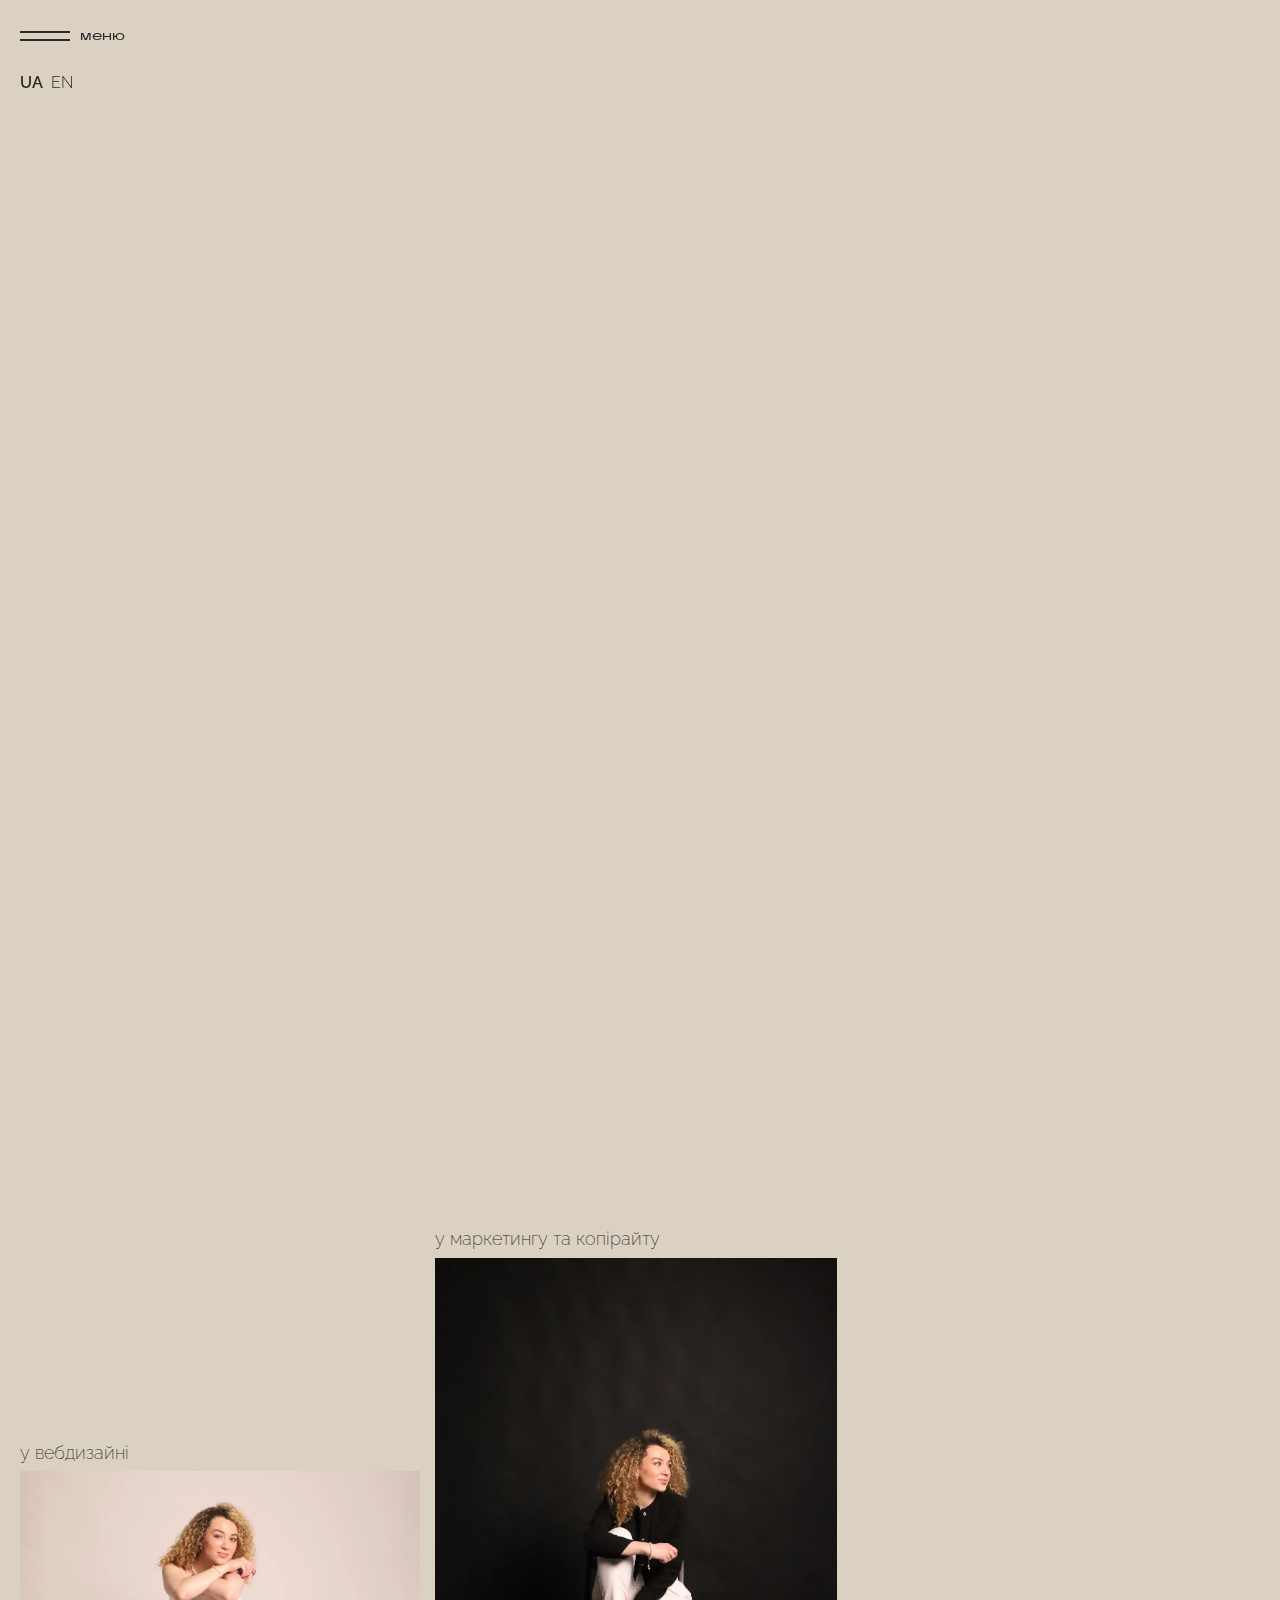
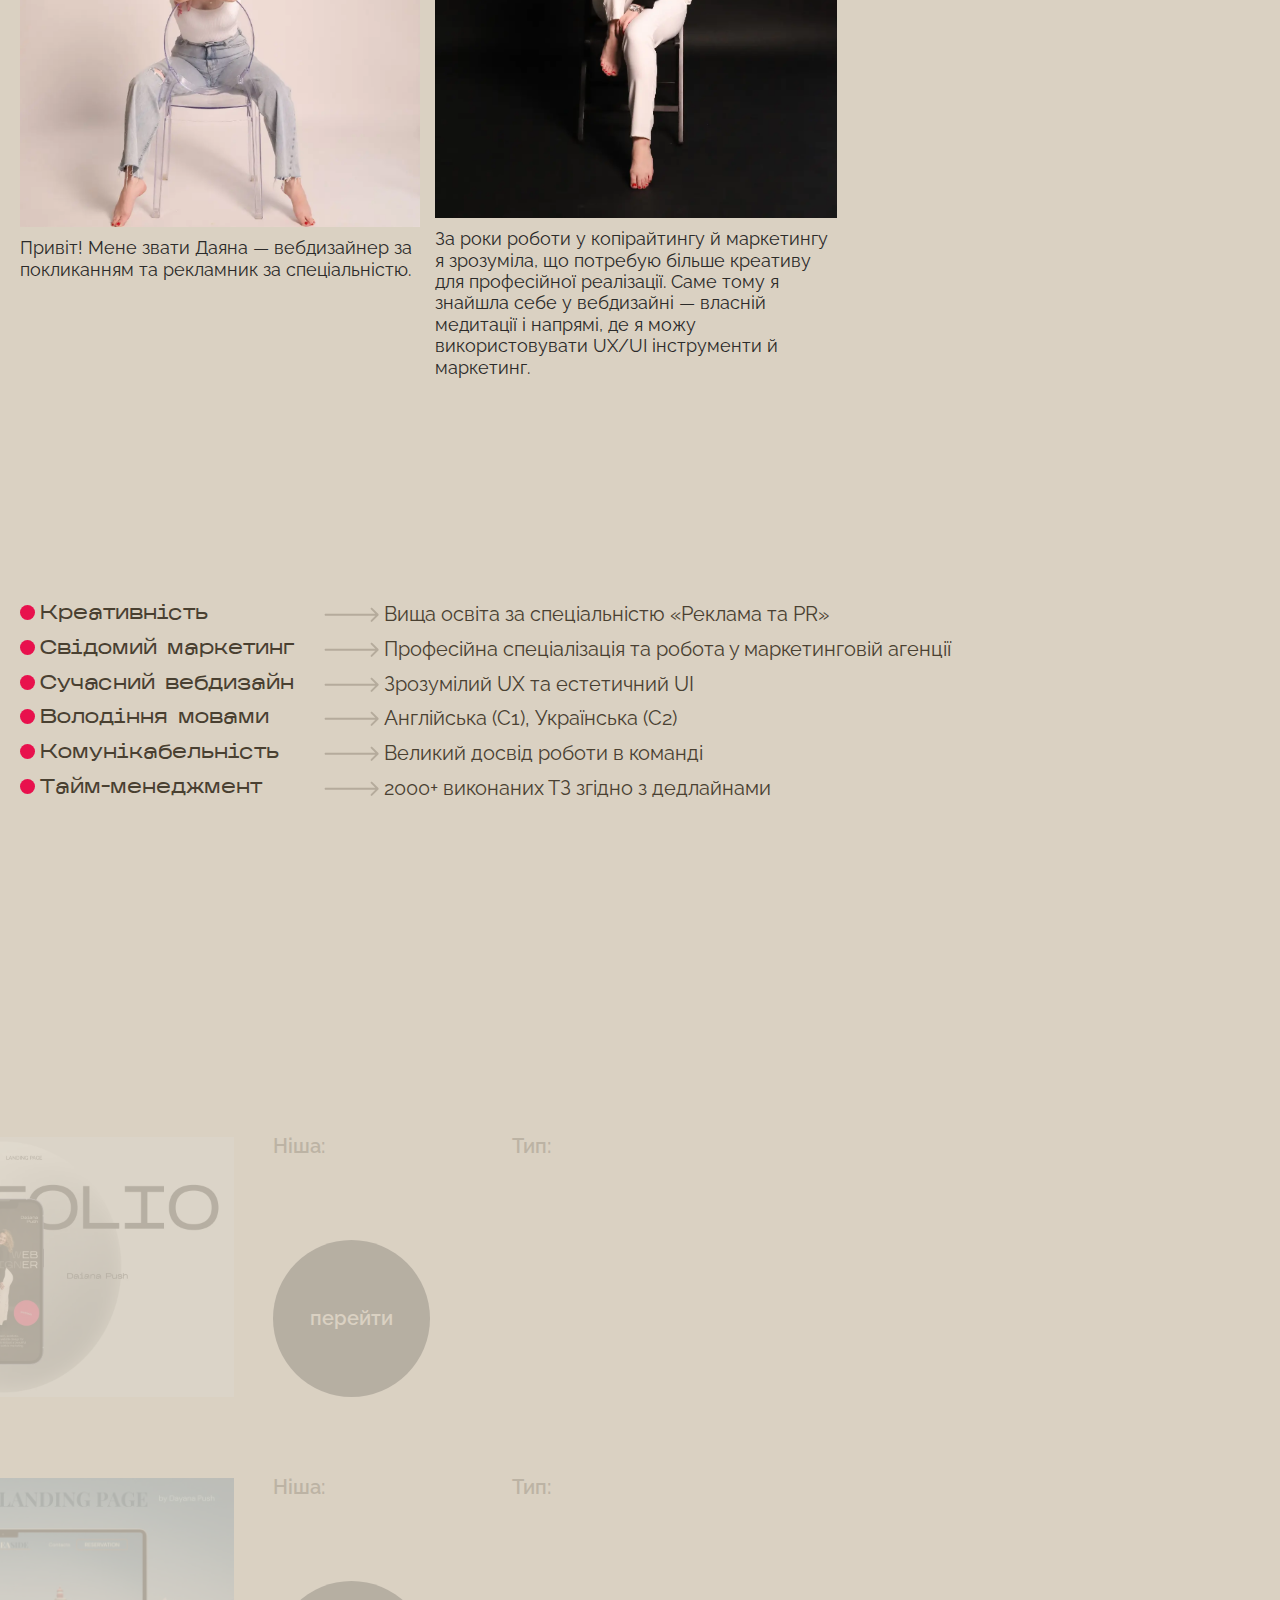
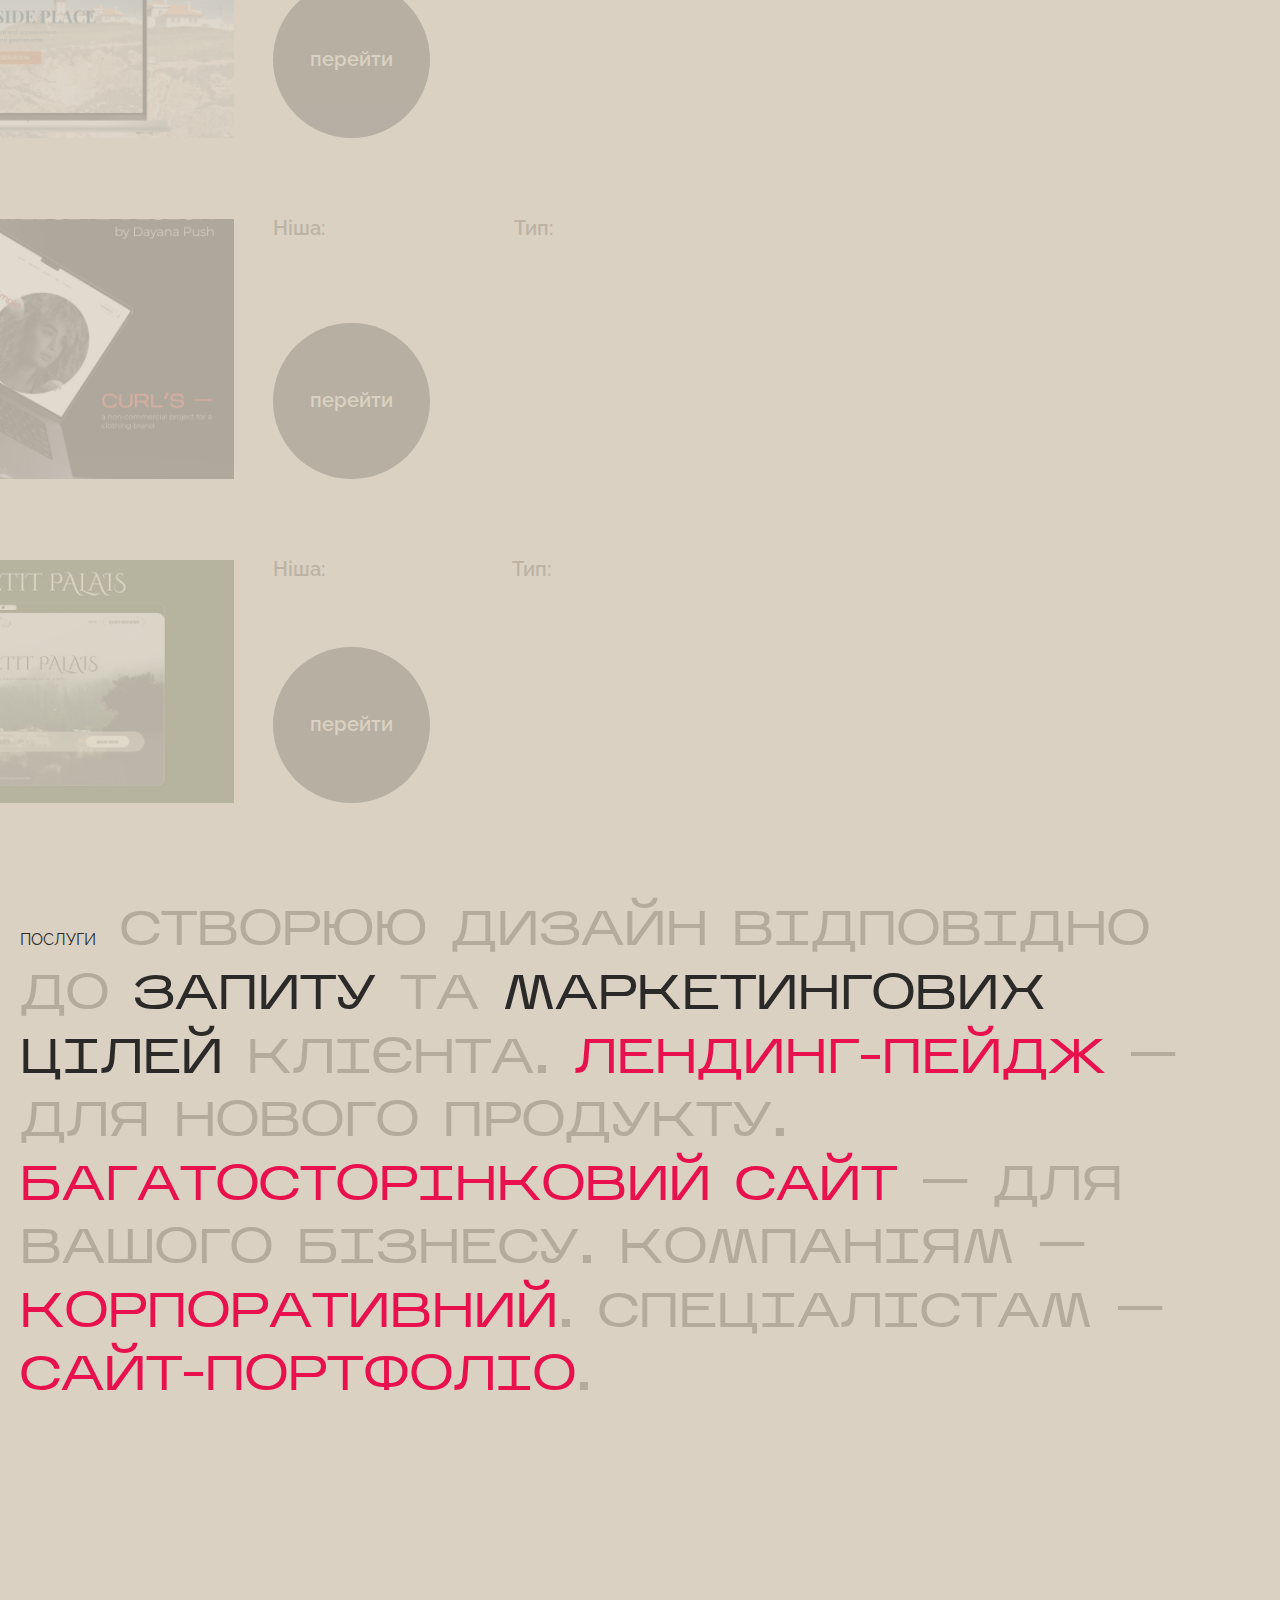
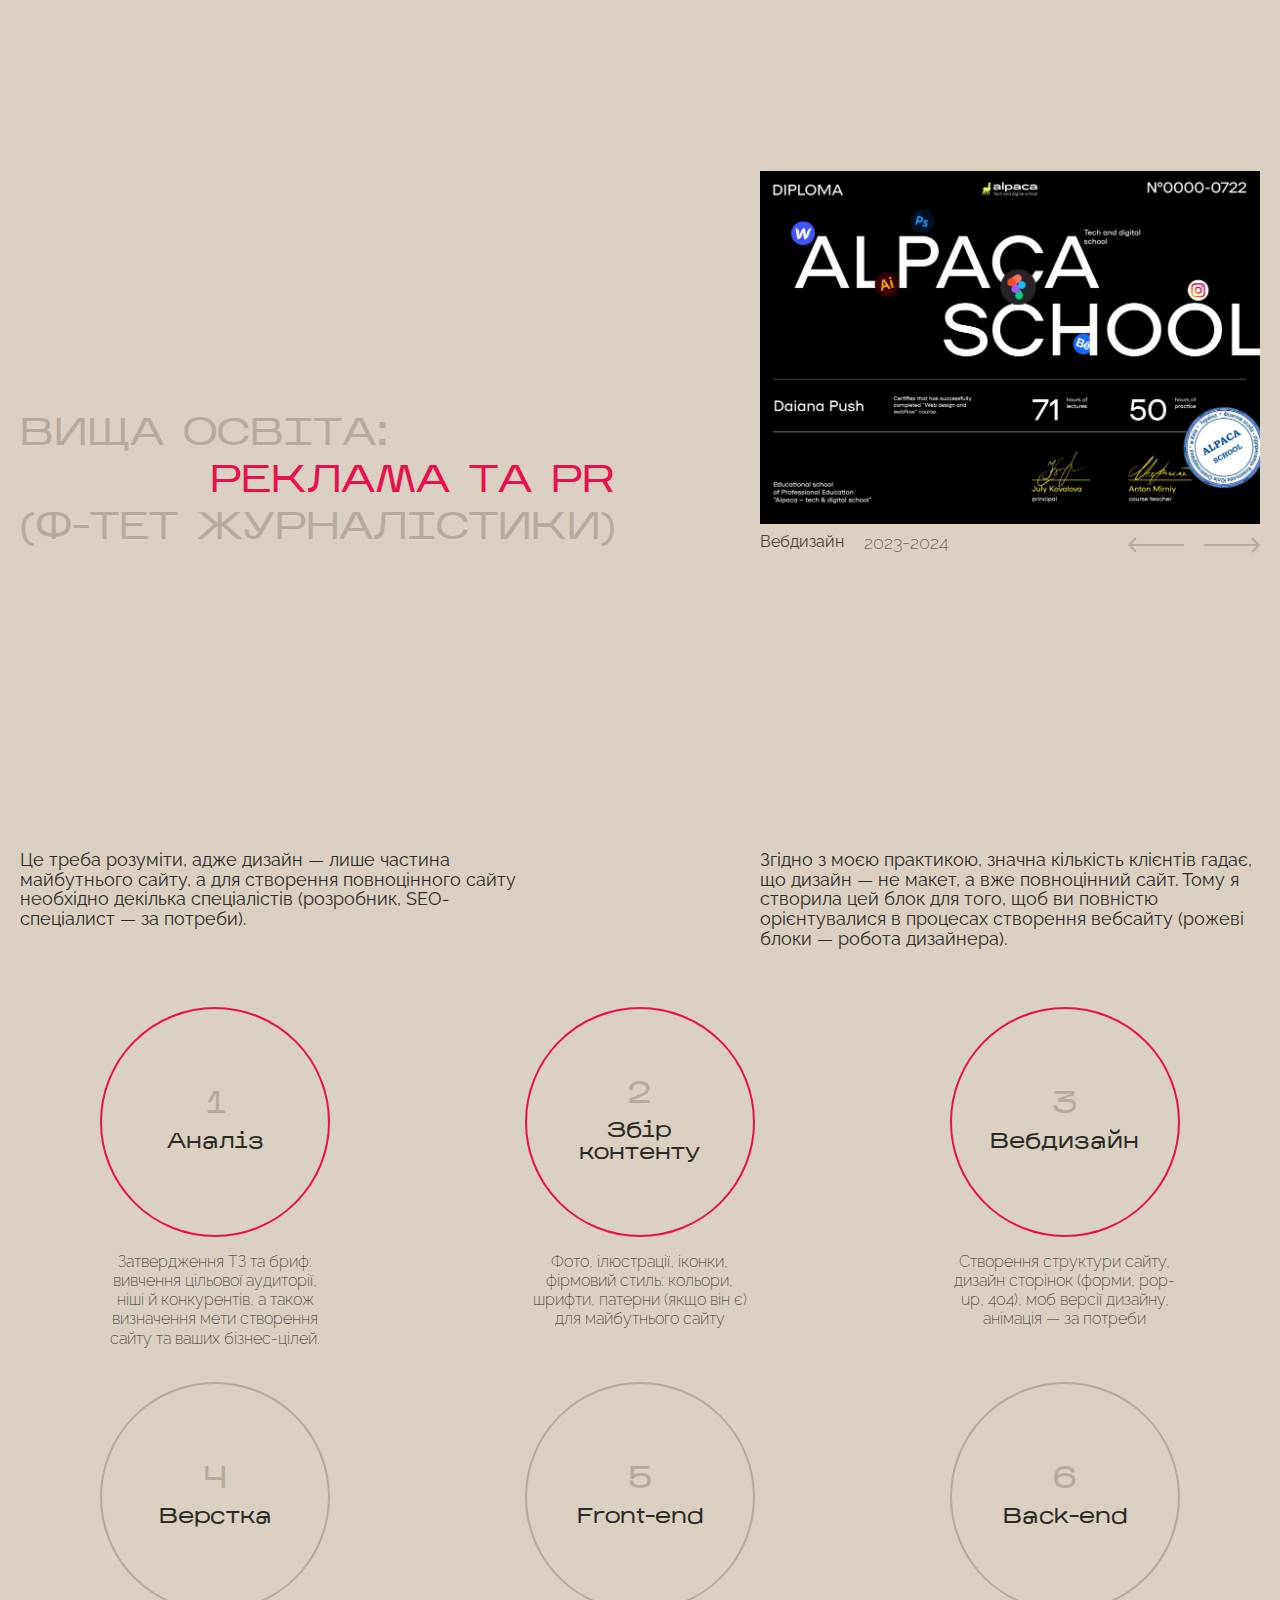
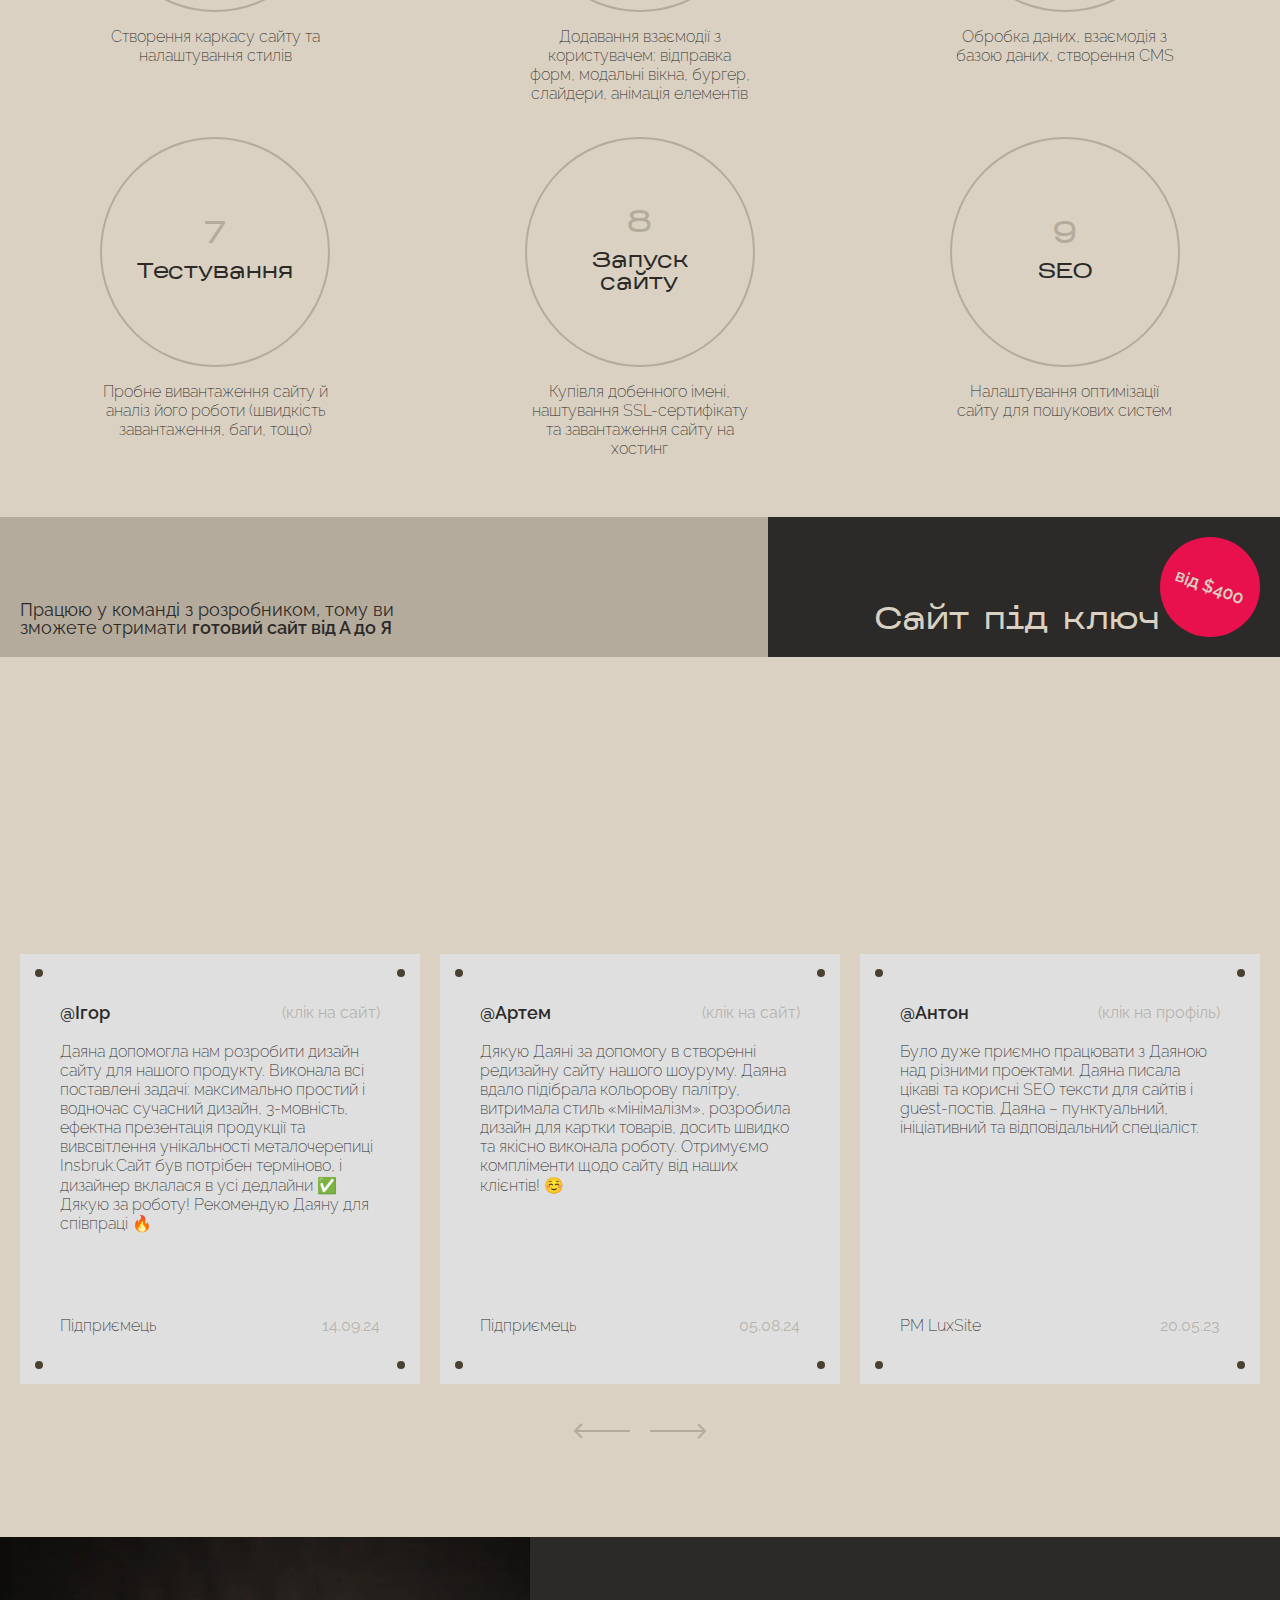
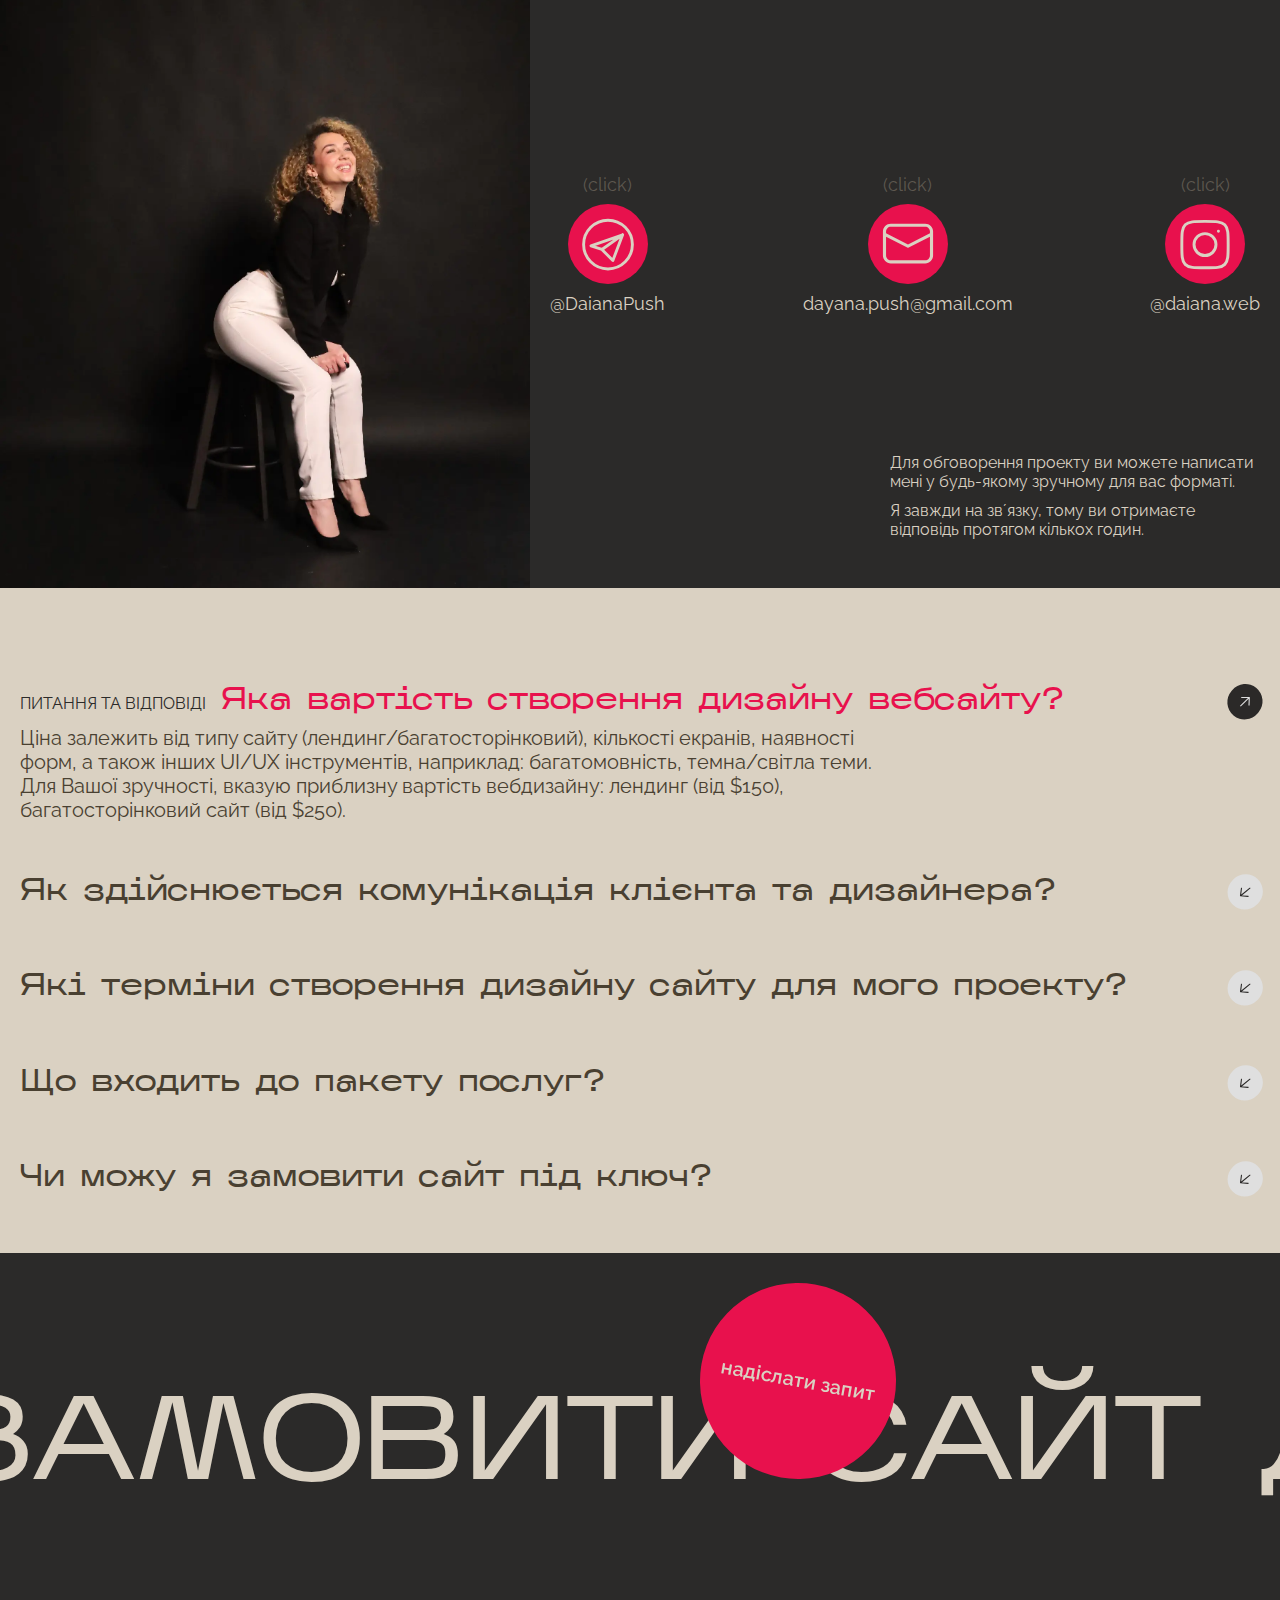
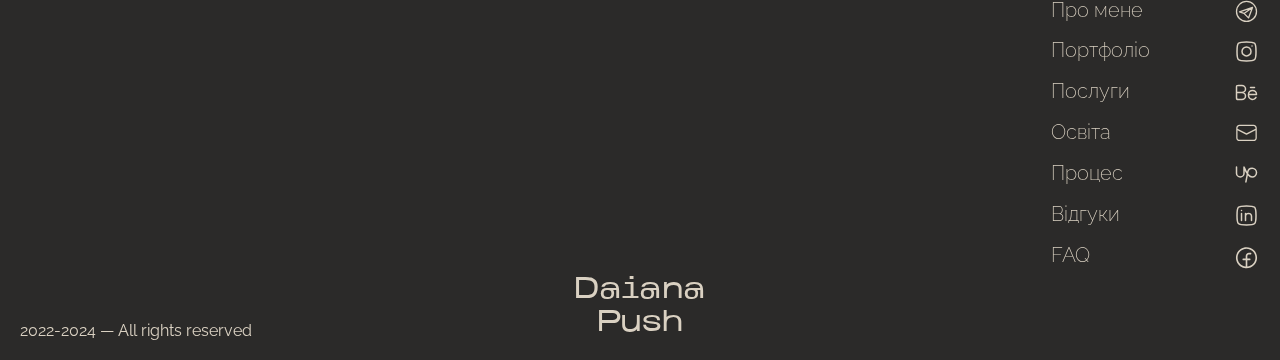
==== commit 3a8e69ce: "Add files via upload" ====
--- a/index.html
+++ b/index.html
@@ -13,7 +13,7 @@
 	<meta name='freelancehunt' content='4a660f86ecd3e6f'>
 	<!-- <meta name="format-detection" content="telephone=no"> -->
 	<!-- <style>body{opacity: 0;}</style> -->
-	<link rel="stylesheet" href="css/style.min.css?_v=20240730134523">
+	<link rel="stylesheet" href="css/style.min.css?_v=20241025162335">
 	<link rel="shortcut icon" href="favicon.ico">
 	<link rel="apple-touch-icon" sizes="180x180" href="../apple-touch-icon.webp">
 	<link rel="android-chrome" sizes="512x512" href="../android-chrome-512x512.webp">
@@ -180,6 +180,27 @@
 							<div class="portfolio__item-count">01</div>
 							<div class="portfolio__item">
 								<div class="portfolio__item-img">
+									<img src="img/portfolio/04.webp" alt="Project">
+								</div>
+								<div class="portfolio__item-about">
+									<div class="portfolio__item-text">
+										<div class="portfolio__item-descr">
+											<h4 class="portfolio__item-title">Ніша:</h4>
+											<div data-animate data-speed="160" class="portfolio__item-type">Портфоліо</div>
+										</div>
+										<div class="portfolio__item-descr">
+											<h4 class="portfolio__item-title">Тип:</h4>
+											<div data-animate data-speed="160" class="portfolio__item-type">Лендинг пейдж</div>
+										</div>
+									</div>
+									<a href="https://www.behance.net/gallery/210582419/WEB-DESIGN-PORTFOLIO-WEBSITE" class="button__link button__link-dark button button__dark" target="_blank">перейти</a>
+								</div>
+							</div>
+						</article>
+						<article data-watch data-watch-once class="portfolio__item-body watch">
+							<div class="portfolio__item-count">02</div>
+							<div class="portfolio__item">
+								<div class="portfolio__item-img">
 									<img src="img/portfolio/01.webp" alt="Project">
 								</div>
 								<div class="portfolio__item-about">
@@ -198,7 +219,7 @@
 							</div>
 						</article>
 						<article data-watch data-watch-once class="portfolio__item-body watch">
-							<div class="portfolio__item-count">02</div>
+							<div class="portfolio__item-count">03</div>
 							<div class="portfolio__item">
 								<div class="portfolio__item-img">
 									<img src="img/portfolio/02.webp" alt="Project">
@@ -219,7 +240,7 @@
 							</div>
 						</article>
 						<article data-watch data-watch-once class="portfolio__item-body watch">
-							<div class="portfolio__item-count">03</div>
+							<div class="portfolio__item-count">04</div>
 							<div class="portfolio__item">
 								<div class="portfolio__item-img">
 									<img src="img/portfolio/03.webp" alt="Project">
@@ -327,7 +348,7 @@
 							<p>Це треба розуміти, адже дизайн — лише частина майбутнього сайту, а для створення повноцінного сайту необхідно декілька спеціалістів (розробник, SEO-спеціалист — за потреби).</p>
 						</div>
 						<div class="stage__text">
-							<p>Згідно з моєю практикою, значна кількість клієнтів гадає, що дизайн — не макет, а вже повноцінний сайт. Тому я створила цей блок для того, що ви повністю орієнтувалися в процесах створення вебсайту (рожеві блоки — робота дизайнера).</p>
+							<p>Згідно з моєю практикою, значна кількість клієнтів гадає, що дизайн — не макет, а вже повноцінний сайт. Тому я створила цей блок для того, щоб ви повністю орієнтувалися в процесах створення вебсайту (рожеві блоки — робота дизайнера).</p>
 						</div>
 					</div>
 					<div class="stage__items">
@@ -444,14 +465,29 @@
 									<blockquote class="reviews__slide-item">
 										<div class="reviews__slide-name">
 											<cite class="reviews__slide-author">@Ігор</cite>
-											<a target="_blank" href="https://www.facebook.com/profile.php?id=100038794883741" class="reviews__slide-link">(клік на профіль)</a>
+											<a target="_blank" href="https://insbruk.co" class="reviews__slide-link">(клік на сайт)</a>
 										</div>
 										<div class="reviews__slide-text">
-											<p>Дякую Даяні за допомогу в створенні дизайну сайту для нашого шоуруму. Даяна вдало підібрала кольорову палітру, витримала стиль «мінімалізм», досить швидко та якісно виконала роботу. Отримуємо компліменти щодо сайту від наших клієнтів! ☺️</p>
+											<p>Даяна допомогла нам розробити дизайн сайту для нашого продукту. Виконала всі поставлені задачі: максимально простий і водночас сучасний дизайн, 3-мовність, ефектна презентація продукції та вивсвітлення унікальності металочерепиці Insbruk.Сайт був потрібен терміново, і дизайнер вклалася в усі дедлайни ✅ Дякую за роботу! Рекомендую Даяну для співпраці 🔥 </p>
 										</div>
 										<div class="reviews__slide-info">
 											<div class="reviews__slide-profession">Підприємець</div>
-											<div class="reviews__slide-data">05.01.23</div>
+											<div class="reviews__slide-data">14.09.24</div>
+										</div>
+									</blockquote>
+								</div>
+								<div class="reviews__slide swiper-slide">
+									<blockquote class="reviews__slide-item">
+										<div class="reviews__slide-name">
+											<cite class="reviews__slide-author">@Артем</cite>
+											<a target="_blank" href="https://salon-kaminy.co.ua" class="reviews__slide-link">(клік на сайт)</a>
+										</div>
+										<div class="reviews__slide-text">
+											<p>Дякую Даяні за допомогу в створенні редизайну сайту нашого шоуруму. Даяна вдало підібрала кольорову палітру, витримала стиль «мінімалізм», розробила дизайн для картки товарів, досить швидко та якісно виконала роботу. Отримуємо компліменти щодо сайту від наших клієнтів! ☺️</p>
+										</div>
+										<div class="reviews__slide-info">
+											<div class="reviews__slide-profession">Підприємець</div>
+											<div class="reviews__slide-data">05.08.24</div>
 										</div>
 									</blockquote>
 								</div>
@@ -714,7 +750,7 @@
 			</div>
 		</div>
 	</div>
-	<script src="js/app.min.js?_v=20240730134523"></script>
+	<script src="js/app.min.js?_v=20241025162335"></script>
 </body>
 
 </html>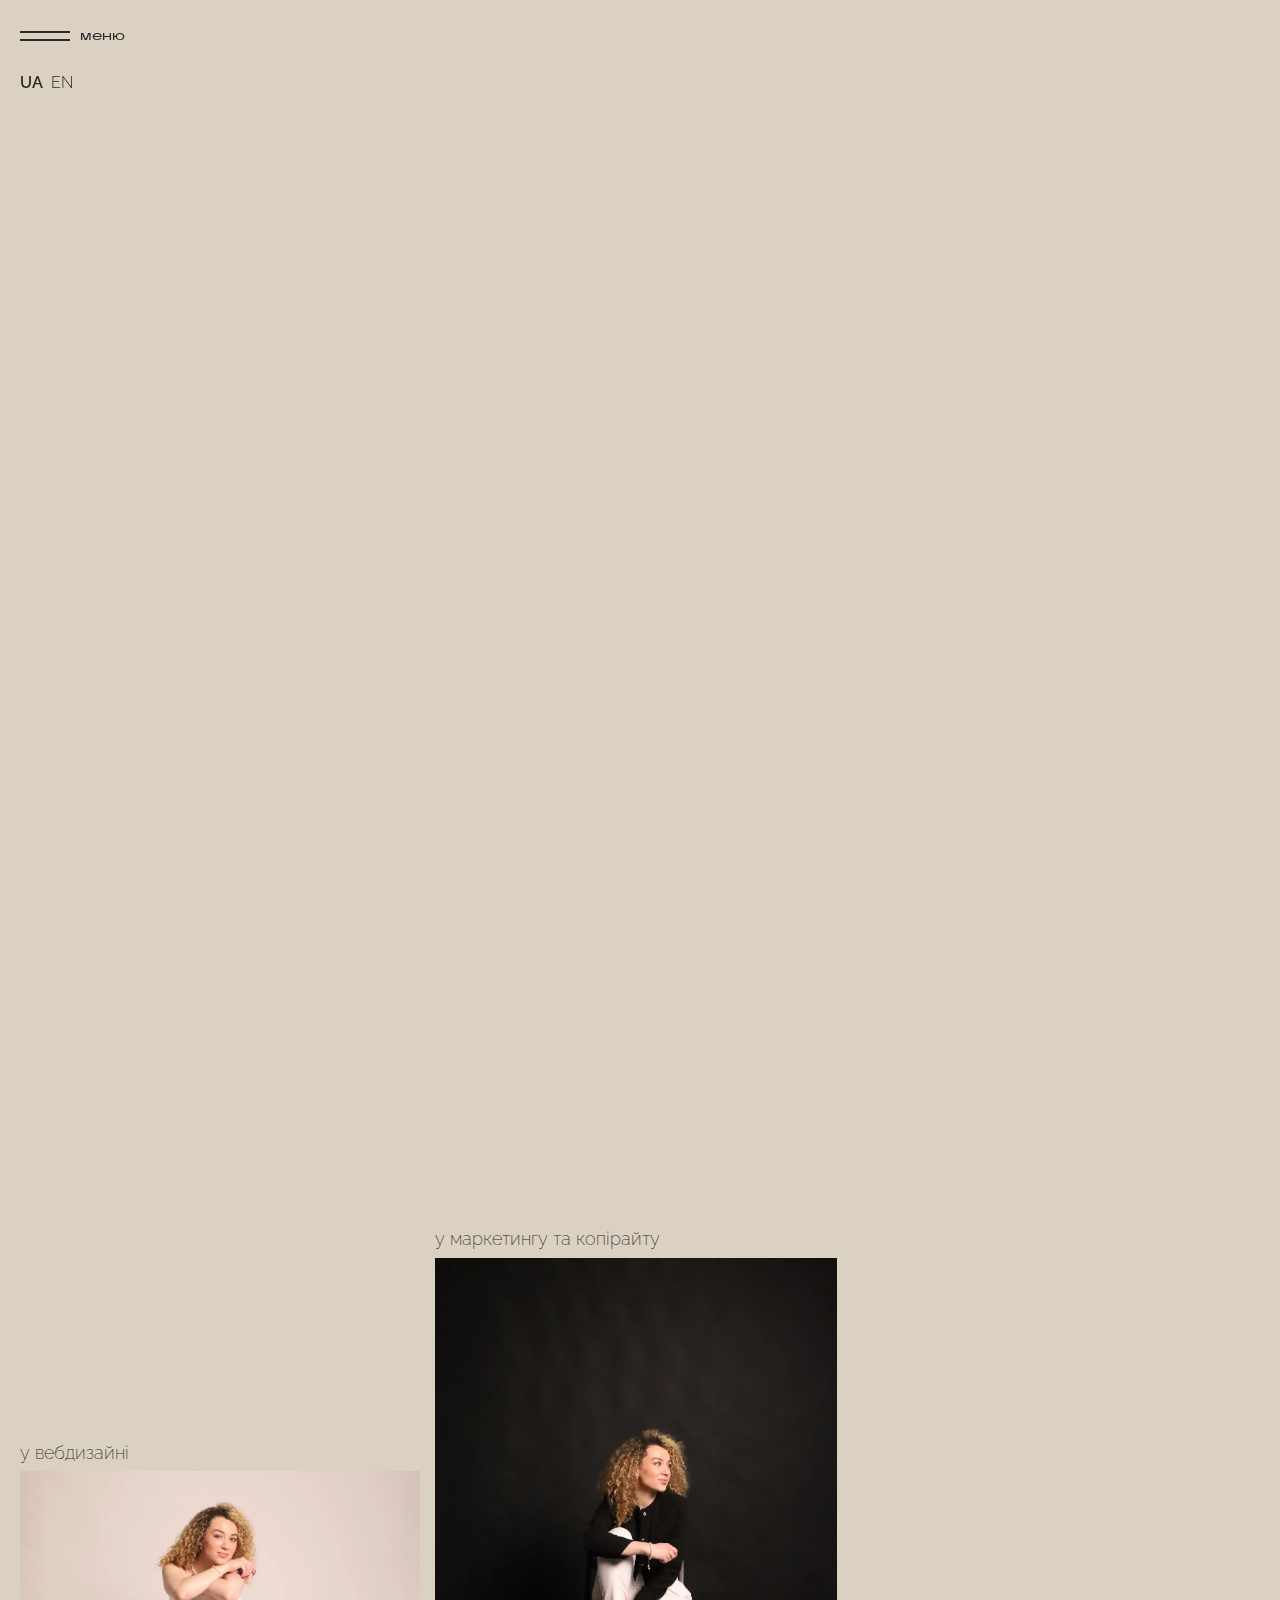
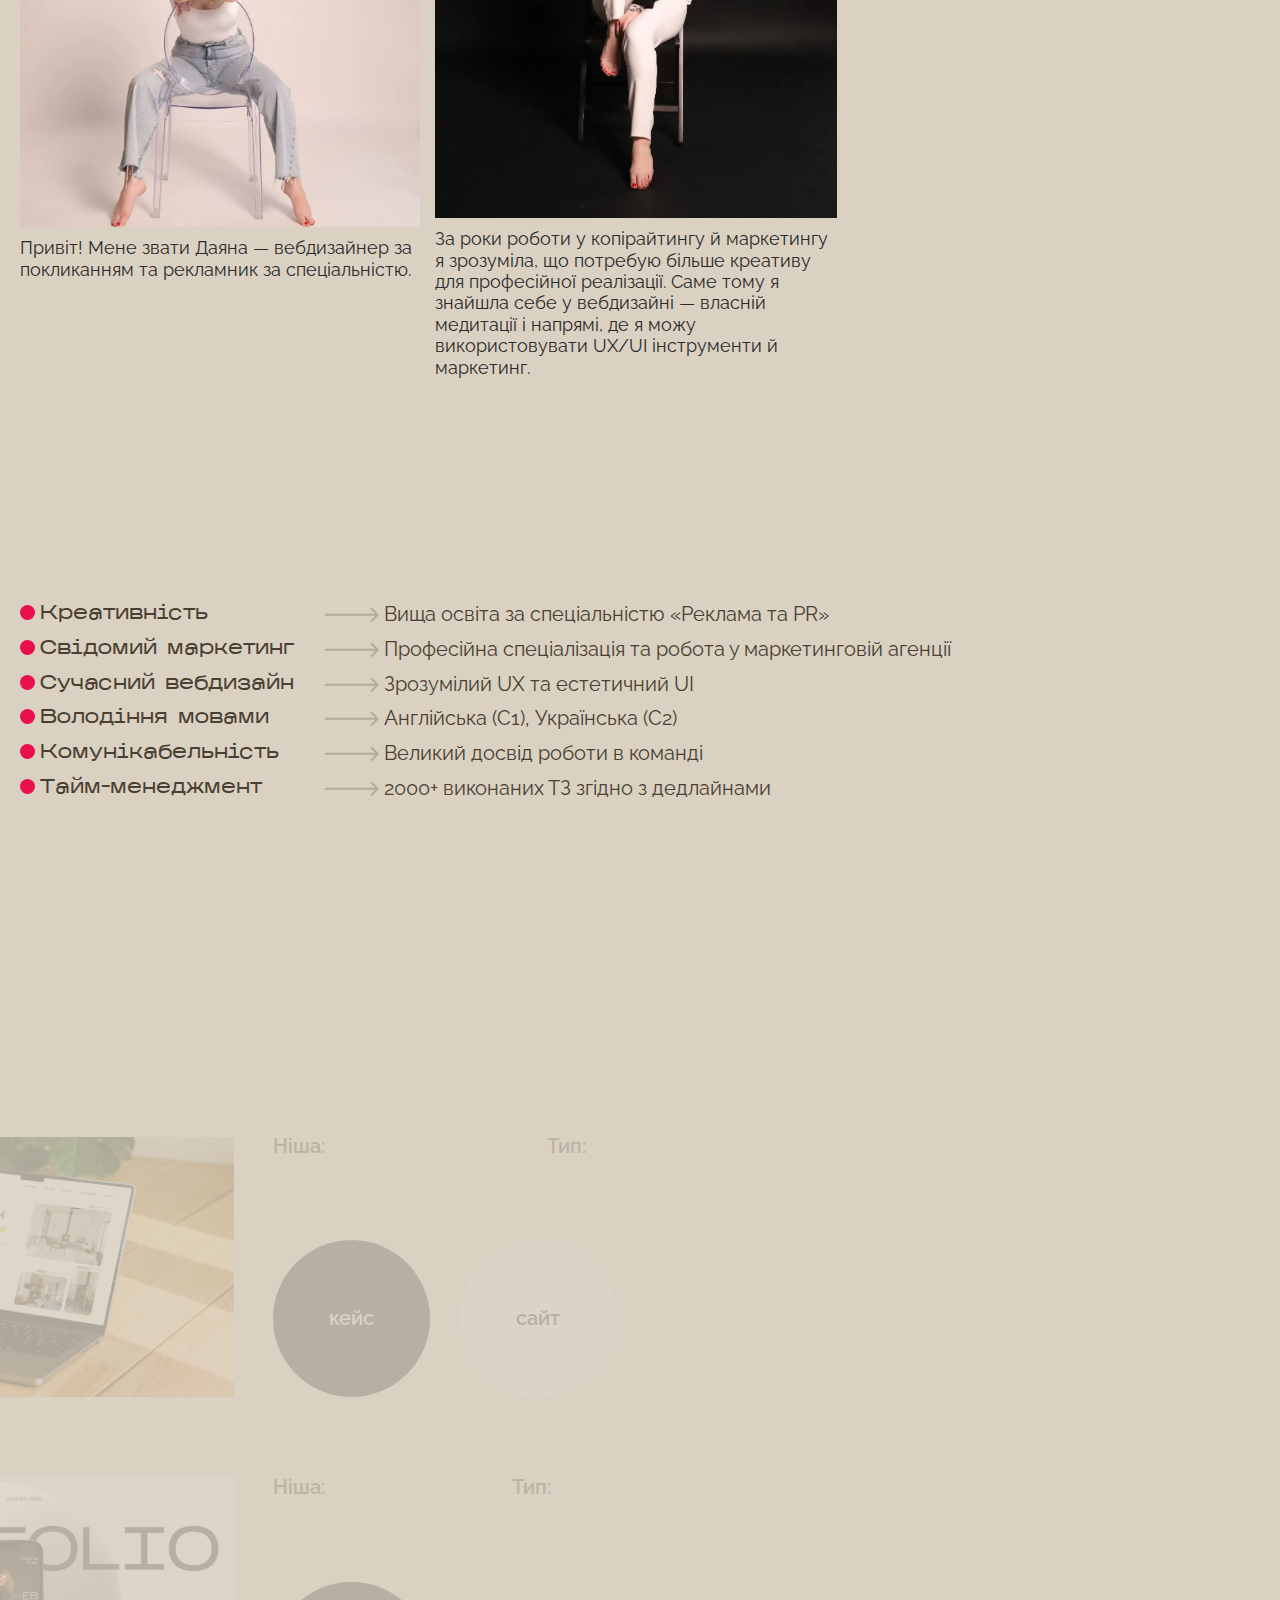
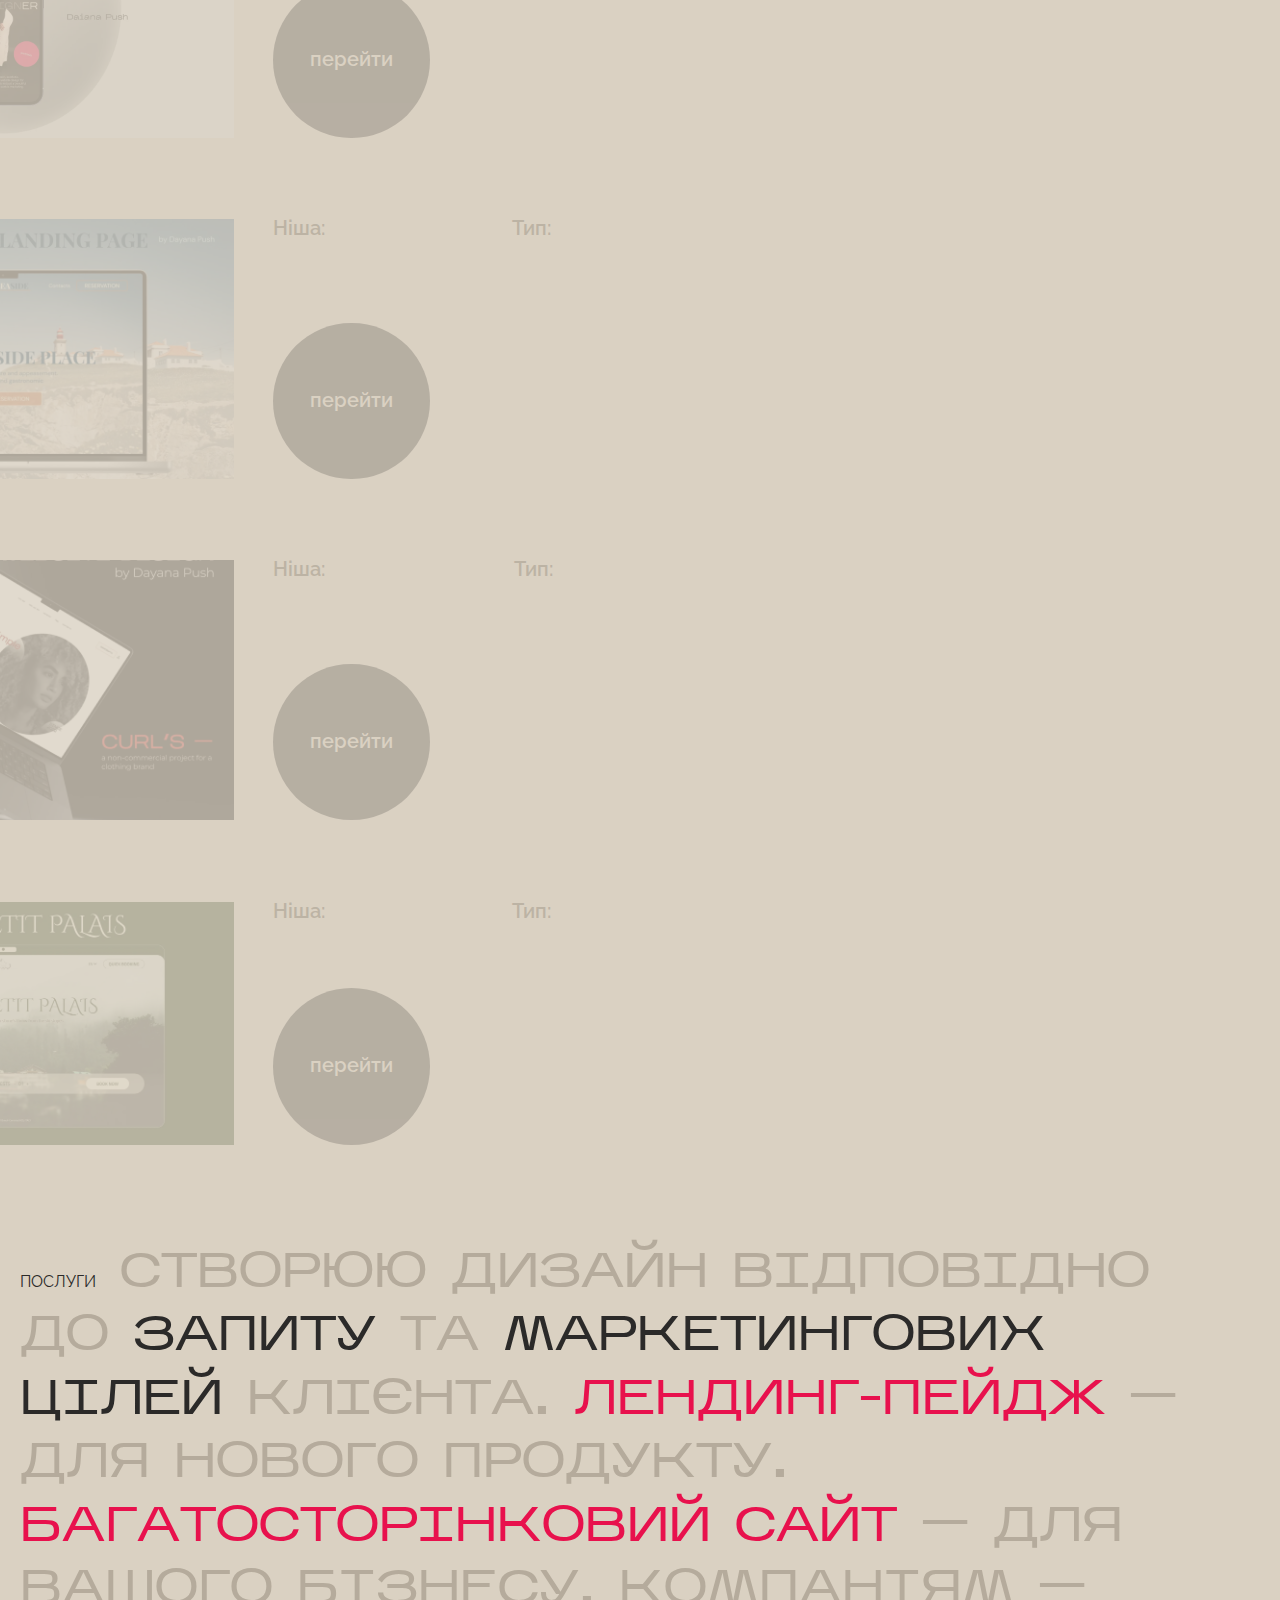
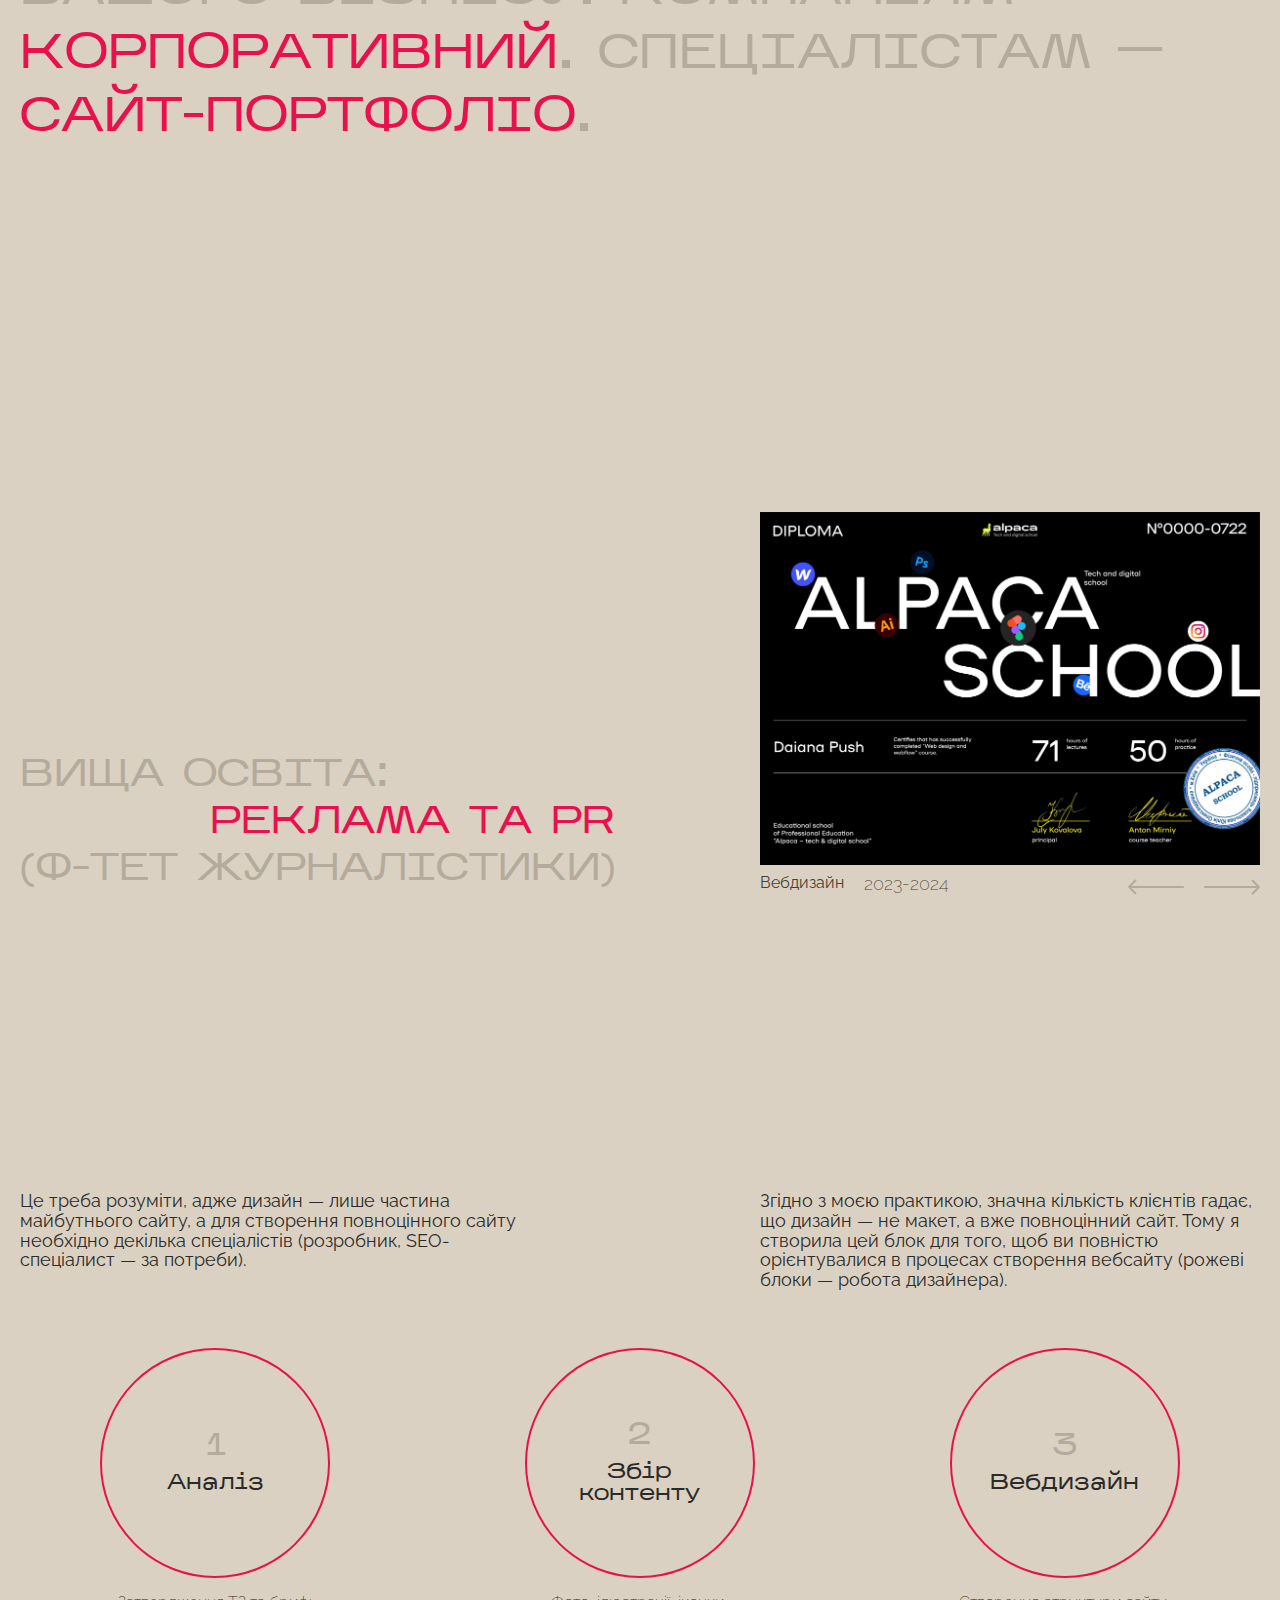
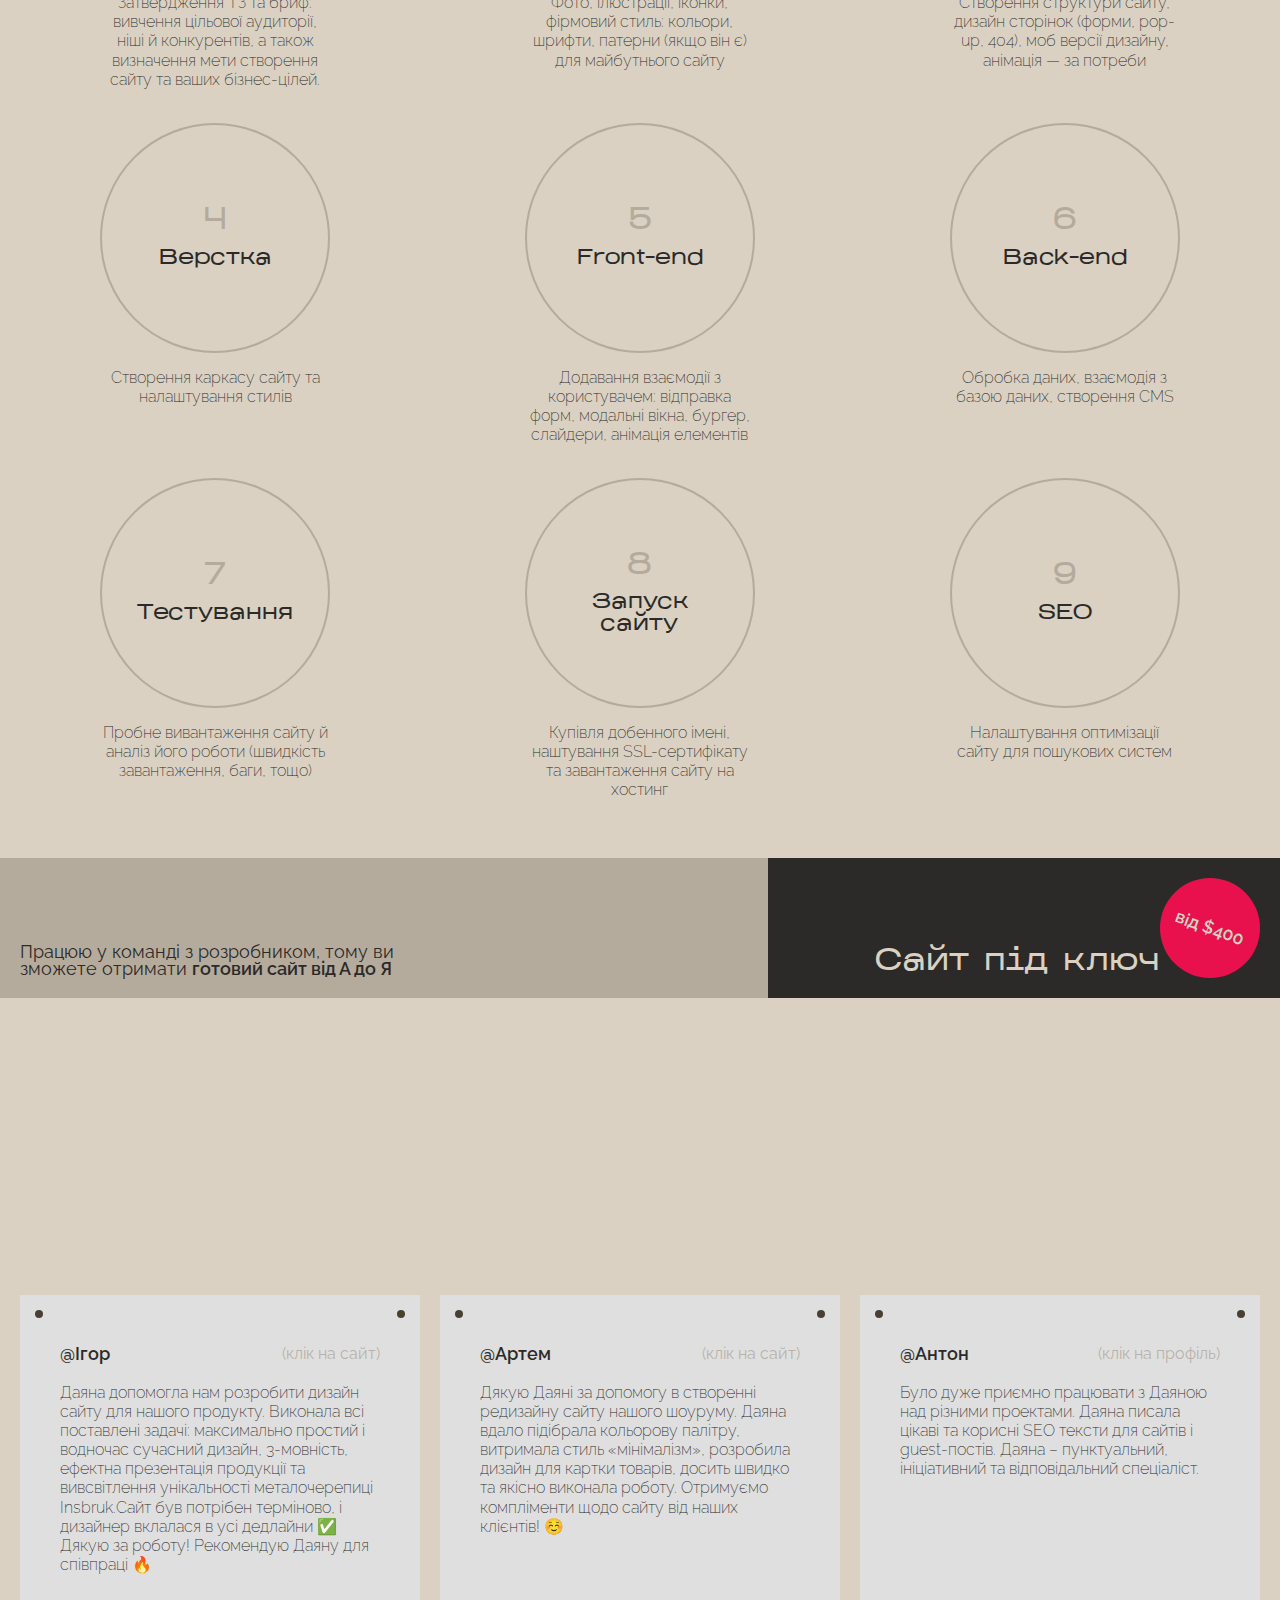
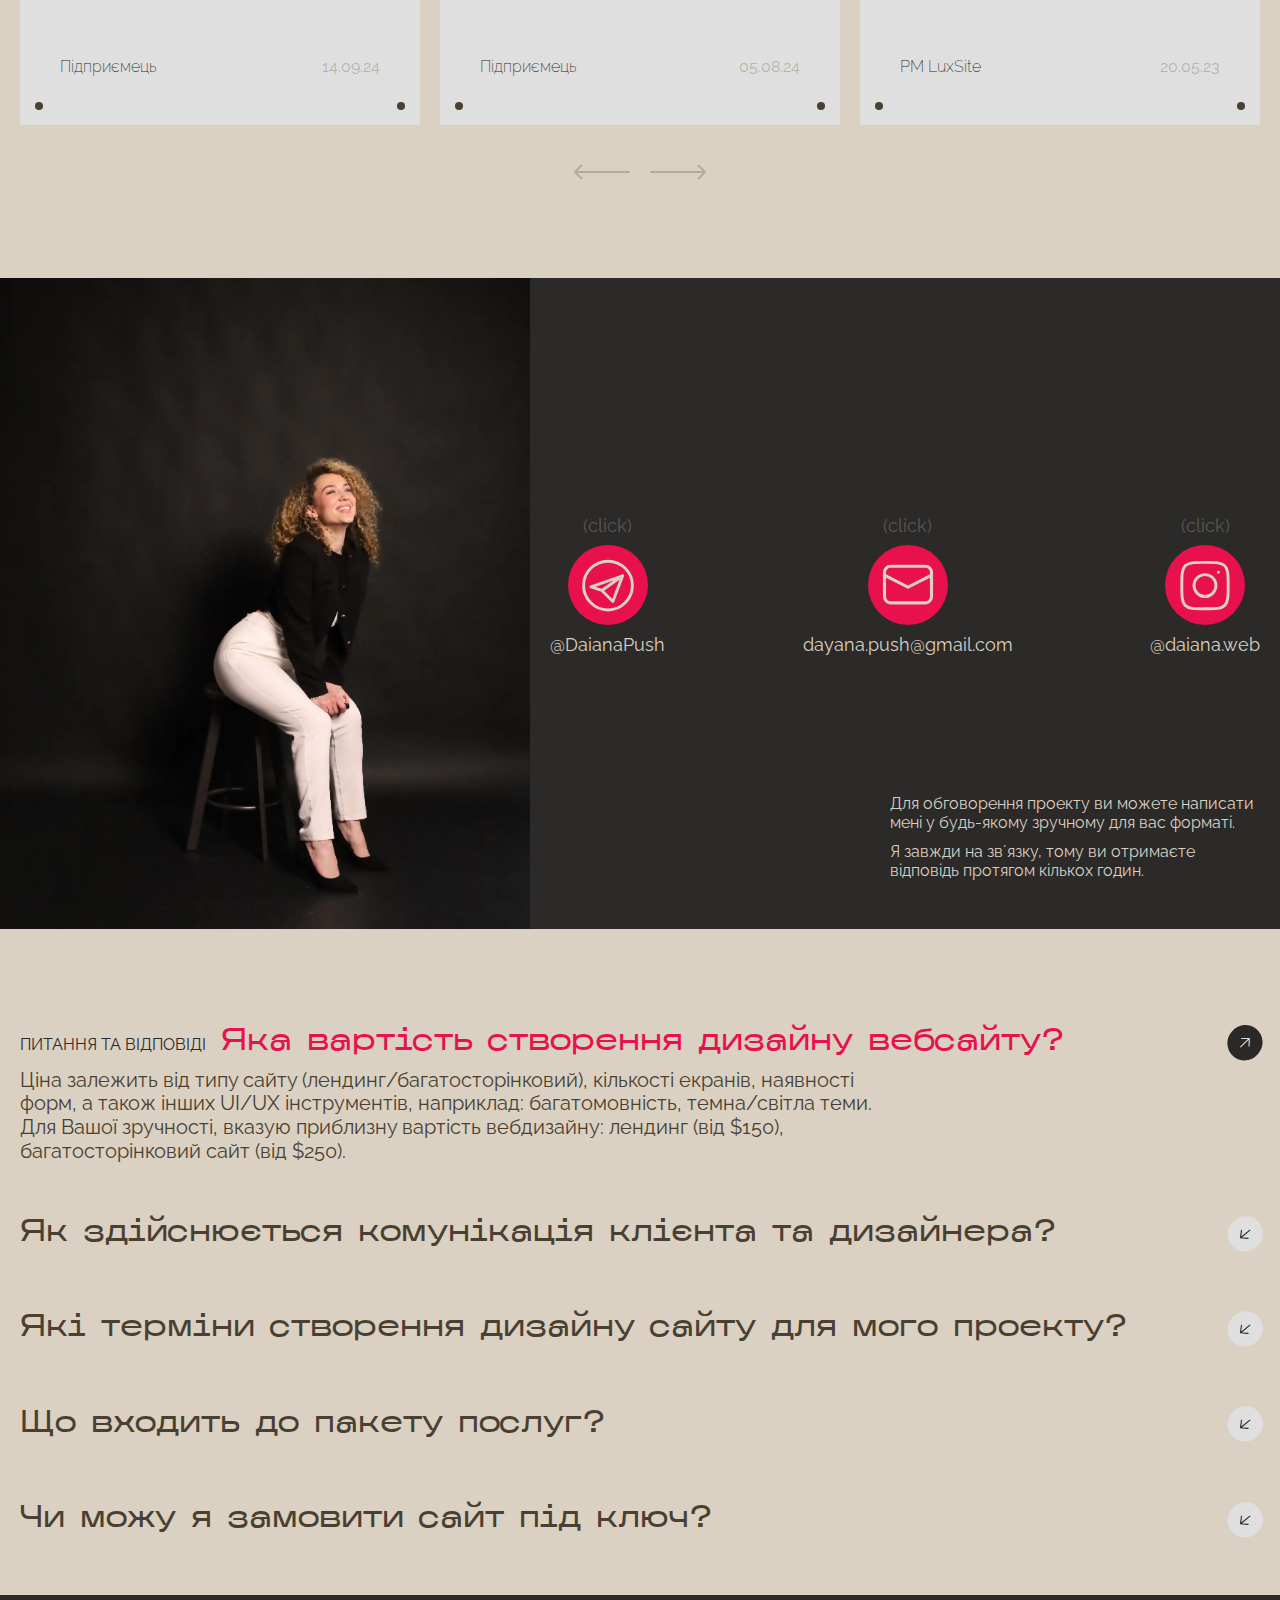
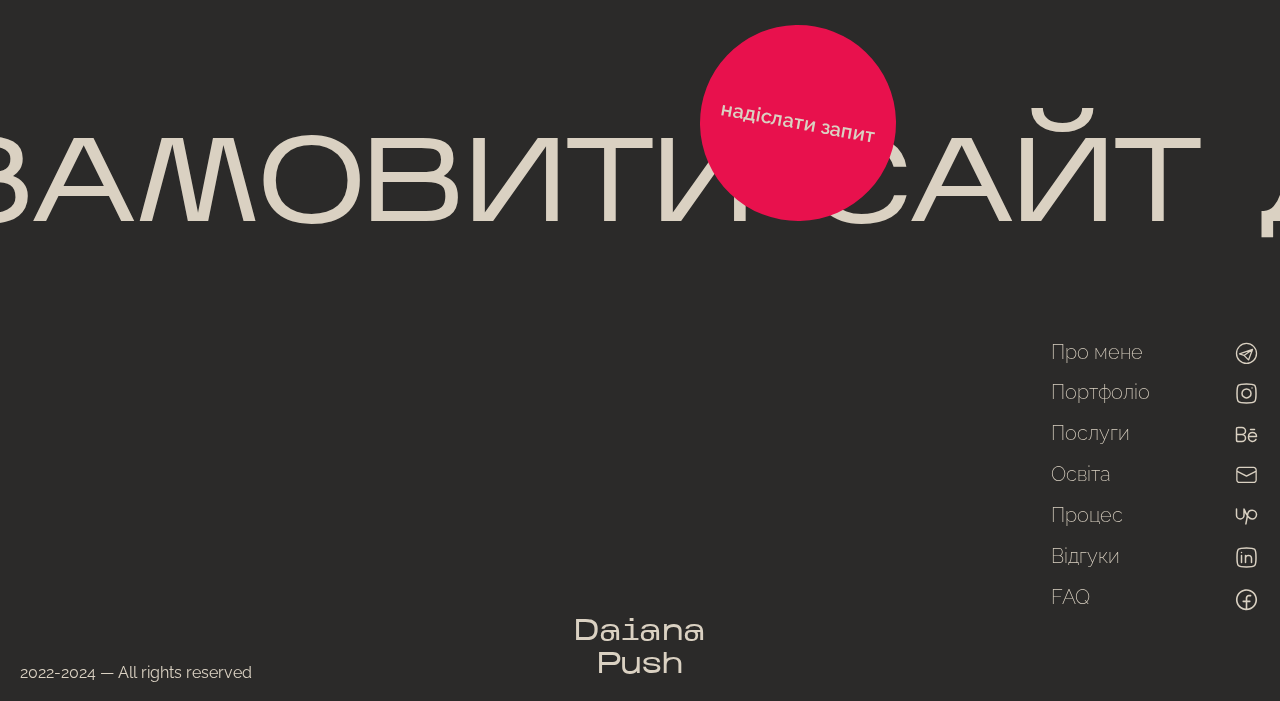
==== commit 21ba079a: "Add files via upload" ====
--- a/index.html
+++ b/index.html
@@ -13,7 +13,7 @@
 	<meta name='freelancehunt' content='4a660f86ecd3e6f'>
 	<!-- <meta name="format-detection" content="telephone=no"> -->
 	<!-- <style>body{opacity: 0;}</style> -->
-	<link rel="stylesheet" href="css/style.min.css?_v=20241025162335">
+	<link rel="stylesheet" href="css/style.min.css?_v=20241107152944">
 	<link rel="shortcut icon" href="favicon.ico">
 	<link rel="apple-touch-icon" sizes="180x180" href="../apple-touch-icon.webp">
 	<link rel="android-chrome" sizes="512x512" href="../android-chrome-512x512.webp">
@@ -180,20 +180,24 @@
 							<div class="portfolio__item-count">01</div>
 							<div class="portfolio__item">
 								<div class="portfolio__item-img">
-									<img src="img/portfolio/04.webp" alt="Project">
+									<img src="img/portfolio/05.webp" alt="Project">
 								</div>
 								<div class="portfolio__item-about">
 									<div class="portfolio__item-text">
 										<div class="portfolio__item-descr">
 											<h4 class="portfolio__item-title">Ніша:</h4>
-											<div data-animate data-speed="160" class="portfolio__item-type">Портфоліо</div>
+											<div data-animate data-speed="160" class="portfolio__item-type">Магазин камінів</div>
 										</div>
 										<div class="portfolio__item-descr">
 											<h4 class="portfolio__item-title">Тип:</h4>
-											<div data-animate data-speed="160" class="portfolio__item-type">Лендинг пейдж</div>
-										</div>
-									</div>
-									<a href="https://www.behance.net/gallery/210582419/WEB-DESIGN-PORTFOLIO-WEBSITE" class="button__link button__link-dark button button__dark" target="_blank">перейти</a>
+											<div data-animate data-speed="160" class="portfolio__item-type">Багатосторінковий сайт</div>
+										</div>
+									</div>
+									<div class="button__link-site">
+										<a href="https://www.behance.net/gallery/211906335/FIREPLACE-SHOWROOM-REDESIGN" class="button__link button__link-dark button button__dark" target="_blank">кейс</a>
+
+										<a href="https://salon-kaminy.co.ua" class="button__link button__link-dark button button__dark button__site" target="_blank">сайт</a>
+									</div>
 								</div>
 							</div>
 						</article>
@@ -201,20 +205,20 @@
 							<div class="portfolio__item-count">02</div>
 							<div class="portfolio__item">
 								<div class="portfolio__item-img">
-									<img src="img/portfolio/01.webp" alt="Project">
+									<img src="img/portfolio/04.webp" alt="Project">
 								</div>
 								<div class="portfolio__item-about">
 									<div class="portfolio__item-text">
 										<div class="portfolio__item-descr">
 											<h4 class="portfolio__item-title">Ніша:</h4>
-											<div data-animate data-speed="160" class="portfolio__item-type">Ресторан</div>
+											<div data-animate data-speed="160" class="portfolio__item-type">Портфоліо</div>
 										</div>
 										<div class="portfolio__item-descr">
 											<h4 class="portfolio__item-title">Тип:</h4>
 											<div data-animate data-speed="160" class="portfolio__item-type">Лендинг пейдж</div>
 										</div>
 									</div>
-									<a href="https://www.behance.net/gallery/188705809/PORTO-SEASIDE" class="button__link button__link-dark button button__dark" target="_blank">перейти</a>
+									<a href="https://www.behance.net/gallery/210582419/WEB-DESIGN-PORTFOLIO-WEBSITE" class="button__link button__link-dark button button__dark" target="_blank">перейти</a>
 								</div>
 							</div>
 						</article>
@@ -222,25 +226,46 @@
 							<div class="portfolio__item-count">03</div>
 							<div class="portfolio__item">
 								<div class="portfolio__item-img">
-									<img src="img/portfolio/02.webp" alt="Project">
+									<img src="img/portfolio/01.webp" alt="Project">
 								</div>
 								<div class="portfolio__item-about">
 									<div class="portfolio__item-text">
 										<div class="portfolio__item-descr">
 											<h4 class="portfolio__item-title">Ніша:</h4>
-											<div data-animate data-speed="160" class="portfolio__item-type">Бренд одягу</div>
+											<div data-animate data-speed="160" class="portfolio__item-type">Ресторан</div>
 										</div>
 										<div class="portfolio__item-descr">
 											<h4 class="portfolio__item-title">Тип:</h4>
 											<div data-animate data-speed="160" class="portfolio__item-type">Лендинг пейдж</div>
 										</div>
 									</div>
-									<a href="https://www.behance.net/gallery/188707267/CURLS" class="button__link button__link-dark button button__dark" target="_blank">перейти</a>
+									<a href="https://www.behance.net/gallery/188705809/PORTO-SEASIDE" class="button__link button__link-dark button button__dark" target="_blank">перейти</a>
 								</div>
 							</div>
 						</article>
 						<article data-watch data-watch-once class="portfolio__item-body watch">
 							<div class="portfolio__item-count">04</div>
+							<div class="portfolio__item">
+								<div class="portfolio__item-img">
+									<img src="img/portfolio/02.webp" alt="Project">
+								</div>
+								<div class="portfolio__item-about">
+									<div class="portfolio__item-text">
+										<div class="portfolio__item-descr">
+											<h4 class="portfolio__item-title">Ніша:</h4>
+											<div data-animate data-speed="160" class="portfolio__item-type">Бренд одягу</div>
+										</div>
+										<div class="portfolio__item-descr">
+											<h4 class="portfolio__item-title">Тип:</h4>
+											<div data-animate data-speed="160" class="portfolio__item-type">Лендинг пейдж</div>
+										</div>
+									</div>
+									<a href="https://www.behance.net/gallery/188707267/CURLS" class="button__link button__link-dark button button__dark" target="_blank">перейти</a>
+								</div>
+							</div>
+						</article>
+						<article data-watch data-watch-once class="portfolio__item-body watch">
+							<div class="portfolio__item-count">05</div>
 							<div class="portfolio__item">
 								<div class="portfolio__item-img">
 									<img src="img/portfolio/03.webp" alt="Project">
@@ -750,7 +775,7 @@
 			</div>
 		</div>
 	</div>
-	<script src="js/app.min.js?_v=20241025162335"></script>
+	<script src="js/app.min.js?_v=20241107152944"></script>
 </body>
 
 </html>--- a/css/style.min.css
+++ b/css/style.min.css
@@ -1 +1 @@
-@font-face{font-family:Raleway;font-display:swap;src:url(../fonts/Raleway-ExtraLight.woff2) format("woff2");font-weight:200;font-style:normal}@font-face{font-family:Raleway;font-display:swap;src:url(../fonts/Raleway-Light.woff2) format("woff2");font-weight:300;font-style:normal}@font-face{font-family:Raleway;font-display:swap;src:url(../fonts/Raleway-Medium.woff2) format("woff2");font-weight:500;font-style:normal}@font-face{font-family:Raleway;font-display:swap;src:url(../fonts/Raleway-Regular.woff2) format("woff2");font-weight:400;font-style:normal}@font-face{font-family:Raleway;font-display:swap;src:url(../fonts/Raleway-SemiBold.woff2) format("woff2");font-weight:600;font-style:normal}@font-face{font-family:"Kharkiv Tone";font-display:swap;src:url(../fonts/fonts.woff2) format("woff2");font-weight:400;font-style:normal}*{padding:0;margin:0;border:0}*,*::after,*::before{box-sizing:border-box}*::after,*::before{display:inline-block}body,html{height:100%;min-width:320px}body{color:#2b2a29;line-height:1;font-family:"Kharkiv Tone";font-size:.875rem;-ms-text-size-adjust:100%;-moz-text-size-adjust:100%;-webkit-text-size-adjust:100%;-webkit-font-smoothing:antialiased;-moz-osx-font-smoothing:grayscale}button,input,textarea{font-family:"Kharkiv Tone";font-size:inherit;line-height:inherit;color:inherit;background-color:transparent}input,textarea{width:100%}label{display:inline-block}button,option,select{cursor:pointer}a{display:inline-block;color:inherit;text-decoration:none}ul li{list-style:none}img{vertical-align:top}h1,h2,h3,h4,h5,h6{font-weight:inherit;font-size:inherit}body{background-color:#dad1c2}.lock body{overflow:hidden;touch-action:none;-ms-scroll-chaining:none;overscroll-behavior:none}.wrapper{min-height:100%;display:flex;flex-direction:column;overflow:hidden}@supports (overflow:clip){.wrapper{overflow:clip}}.wrapper > main{flex:1 1 auto}.wrapper > *{min-width:0}html{scroll-behavior:smooth}[class*=__container]{max-width:82.5rem;margin:0 auto;padding:0 1.25rem}.button{display:inline-flex;justify-content:center;align-items:center;background-color:#e8114d;border-radius:100%;padding:1.875rem;cursor:pointer}.button__dark{background-color:#2b2a29;transition:background-color .5s ease,color .5s ease,-webkit-transform .5s ease;transition:background-color .5s ease,color .5s ease,transform .5s ease;transition:background-color .5s ease,color .5s ease,transform .5s ease,-webkit-transform .5s ease;-webkit-animation:rotate360 2.5s infinite;animation:rotate360 2.5s infinite}@-webkit-keyframes rotate360{from{-webkit-transform:rotate(0);transform:rotate(0)}to{-webkit-transform:rotate(360deg);transform:rotate(360deg)}}@keyframes rotate360{from{-webkit-transform:rotate(0);transform:rotate(0)}to{-webkit-transform:rotate(360deg);transform:rotate(360deg)}}.button__link{font-family:Raleway;color:#dad1c2;font-weight:600;line-height:1.1}*{cursor:none!important}.fls-cursor{width:100%;height:100%;position:fixed;left:0;top:0;pointer-events:none;z-index:9999}.fls-cursor__pointer{position:fixed;width:12px;height:12px;top:0;left:0;z-index:9999}.fls-cursor__pointer::after{content:"";position:absolute;width:100%;height:100%;top:0;left:0;border:2px solid #dfdfdf;background-color:#e8114d;border-radius:50%;box-shadow:0 0 10px rgba(255,255,255,.7);transition:-webkit-transform .3s ease;transition:transform .3s ease;transition:transform .3s ease,-webkit-transform .3s ease;z-index:9999}.fls-cursor._hover .fls-cursor__pointer::after{-webkit-transform:scale(1.2);transform:scale(1.2)}.fls-cursor._active .fls-cursor__pointer::after{-webkit-transform:scale(.4);transform:scale(.4)}.ibg{width:100%;height:100%;-o-object-fit:cover;object-fit:cover}.ibg--top{-o-object-position:top;object-position:top}.ibg--bottom{-o-object-position:bottom;object-position:bottom}.ibg--left{-o-object-position:left;object-position:left}.ibg--right{-o-object-position:right;object-position:right}.ibg--contain{-o-object-fit:contain;object-fit:contain}.block__titles{display:flex;justify-content:end}.block__title{color:rgba(143,133,118,.5);text-transform:uppercase;font-weight:400;text-align:right}.block__title span{color:#2b2a29;display:flex;justify-content:end}.footer__nav-link,.hero__button,.menu__link,.reviews__slide-link{position:relative;transition:all .5s}.footer__nav-link::after,.hero__button::after,.menu__link::after,.reviews__slide-link::after{content:"";position:absolute;left:0;bottom:-.3125rem;width:0;height:3px;transition:all .5s ease 0s;background-color:#e8114d}.block__title{position:relative;opacity:0;-webkit-transform:translateY(50px);transform:translateY(50px);transition:opacity .8s ease,-webkit-transform 1s cubic-bezier(.68,-.55,.265,1.55);transition:opacity .8s ease,transform 1s cubic-bezier(.68,-.55,.265,1.55);transition:opacity .8s ease,transform 1s cubic-bezier(.68,-.55,.265,1.55),-webkit-transform 1s cubic-bezier(.68,-.55,.265,1.55)}.block__title span{display:inline-block;opacity:0;-webkit-transform:translateX(-20px);transform:translateX(-20px);transition:opacity .6s ease,-webkit-transform .8s ease;transition:opacity .6s ease,transform .8s ease;transition:opacity .6s ease,transform .8s ease,-webkit-transform .8s ease}.block__title._watcher-view{opacity:1;-webkit-transform:translateY(0);transform:translateY(0)}.block__title._watcher-view span{opacity:1;-webkit-transform:translateX(0);transform:translateX(0);-webkit-animation:flicker 1s ease infinite;animation:flicker 1s ease infinite}@-webkit-keyframes flicker{0%,100%{-webkit-transform:translateX(0);transform:translateX(0)}50%{-webkit-transform:translateX(5px);transform:translateX(5px)}}@keyframes flicker{0%,100%{-webkit-transform:translateX(0);transform:translateX(0)}50%{-webkit-transform:translateX(5px);transform:translateX(5px)}}.about__item-age span,.form__title span,.hero__text span,.portfolio__item-type span,.privacy__text span,.pros__title span,.services__descr span{display:inline-block;-webkit-transform-origin:50% 50%;transform-origin:50% 50%;opacity:0;transition:opacity .5s ease,-webkit-transform .5s ease;transition:transform .5s ease,opacity .5s ease;transition:transform .5s ease,opacity .5s ease,-webkit-transform .5s ease}.hero{opacity:0;-webkit-transform:translateY(1.25rem);transform:translateY(1.25rem);transition:opacity 1s ease-in-out,-webkit-transform 1s ease-in-out;transition:opacity 1s ease-in-out,transform 1s ease-in-out;transition:opacity 1s ease-in-out,transform 1s ease-in-out,-webkit-transform 1s ease-in-out}.show{opacity:1;-webkit-transform:translateY(0);transform:translateY(0)}.watch{position:relative;-webkit-transform:translate(-20%,0);transform:translate(-20%,0);opacity:.2;transition:all 1.5s}.watch._watcher-view{transition:all 2s;-webkit-transform:translate(0,0);transform:translate(0,0);opacity:1}.header{position:fixed;top:0;left:0;width:100%;z-index:100;transition:background-color .5s}.header._header-scroll{background-color:rgba(143,133,118,.8)}.header__container{display:grid;grid-template-columns:1fr auto;gap:.9375rem;transition:all .8s;align-items:center;padding-top:.625rem;padding-bottom:.625rem;position:relative}.header__lg{position:absolute;bottom:8%;margin-left:1.25rem;display:flex;-webkit-column-gap:.5rem;-moz-column-gap:.5rem;column-gap:.5rem}.header__lg-button{font-family:Raleway;font-weight:300;transition:-webkit-transform ease .3s;transition:transform ease .3s;transition:transform ease .3s,-webkit-transform ease .3s;font-size:1rem}.header__lg-button-active{font-weight:600}.header__logo-text{position:relative;z-index:20;font-weight:400;color:#dad1c2;transition:font-size ease .5s}.header__logo span{display:flex;justify-content:end}.header .menu__list{display:flex;flex-direction:column;align-items:start;flex-wrap:wrap;gap:1.875rem}.header .menu__link{font-weight:400;text-transform:uppercase}.header .menu__icon-text{position:absolute;top:-3%;right:-110%}.menu-open .header .menu__icon-text{color:#2b2a29}.header .menu__body{display:grid;grid-template-rows:1fr 1fr;justify-content:start;gap:1.25rem;position:fixed;height:100%;left:-100%;top:0;overflow:auto;background-color:#dfdfdf;transition:left .5s;padding:6.25rem .9375rem 1.875rem .9375rem}.header .menu__body::before{content:"";position:fixed;top:0;left:-100%;z-index:20;transition:left .5s;background-color:#dfdfdf}.menu-open .header .menu__body{left:0;width:100%}.menu-open .header .menu__body::before{left:0;width:100%}.header .menu__social{display:flex;flex-direction:column;align-items:flex-start;justify-content:end;gap:.9375rem}.header .menu__social-link{transition:-webkit-transform ease .3s;transition:transform ease .3s;transition:transform ease .3s,-webkit-transform ease .3s}.header .icon-menu{display:block;position:relative;width:3.125rem;height:1.125rem;z-index:5}.header .icon-menu::before{content:"";transition:all .3s ease 0s;left:0;position:absolute;height:.125rem;background-color:#2b2a29;top:0;width:100%}.header .icon-menu-span{display:block;height:.125rem;width:100%;background-color:#2b2a29}.menu-open .header .icon-menu-span{-webkit-transform:rotate(45deg);transform:rotate(45deg);width:70%;position:relative;z-index:5;background-color:#2b2a29}.menu-open .header .icon-menu::before{top:calc(50% - .0625rem);-webkit-transform:rotate(-45deg);transform:rotate(-45deg);z-index:5;width:70%;background-color:#2b2a29}.footer{background-color:#2b2a29;color:#dad1c2;overflow:hidden;position:relative;will-change:transform}.footer__marquee{display:flex;width:100%}.footer__stroke{font-weight:400;line-height:1.2;white-space:nowrap;margin-right:30px}.footer__button{position:absolute;top:1.875rem;right:30%;-webkit-transform:rotate(10deg);transform:rotate(10deg);z-index:5;padding:.625rem;text-align:center;transition:background-color .3s ease,-webkit-transform .3s ease;transition:background-color .3s ease,transform .3s ease;transition:background-color .3s ease,transform .3s ease,-webkit-transform .3s ease}.footer__container{position:relative}.footer__body{display:flex;justify-content:end}.footer__nav-item:not(:last-child){margin-bottom:1.0625rem}.footer__nav-link{font-family:Raleway;font-weight:200;line-height:1.2}.footer__social{display:flex;flex-direction:column;align-items:center}.footer__social-link{transition:-webkit-transform ease .3s;transition:transform ease .3s;transition:transform ease .3s,-webkit-transform ease .3s}.footer__copy-text{font-family:Raleway;font-weight:400;position:absolute;left:1.25rem;bottom:1.25rem;line-height:1.2}.footer__copy-logo{font-weight:400;text-align:center;line-height:1.1}.scroll-up{position:fixed;bottom:1.875rem;right:.625rem;opacity:0;visibility:hidden;cursor:pointer;transition:opacity .3s,visibility .3s;padding:.3125rem}.scroll-up img{width:3.75rem;height:3.75rem}.scroll-up.active{opacity:1;visibility:visible}.hero{position:relative;min-height:100vh;display:flex;flex-direction:column}.hero__container{position:relative;z-index:10;padding-top:3.125rem;padding-bottom:1.875rem;display:flex;width:100%;height:100vh;flex-direction:column}.hero__image{display:flex;justify-content:end;position:absolute;width:100%;height:100%;top:0;right:0;-o-object-fit:cover;object-fit:cover}.hero__image img{width:45%}.hero__wrapper{display:flex;flex-direction:column;max-width:53%;padding-top:6.25rem;align-items:flex-end}.hero__title{max-width:38.4375rem;text-align:end;color:#2b2a29;display:inline-block}.hero__title:not(:last-child){margin-bottom:1.875rem}.hero__title span{color:rgba(143,133,118,.5)}.hero__text p{font-family:Raleway;font-weight:400;line-height:1.2}.hero__button{font-family:Raleway;font-weight:600;text-decoration:underline;color:#dad1c2;transition:color .3s ease,-webkit-text-decoration .3s ease;transition:color .3s ease,text-decoration .3s ease;transition:color .3s ease,text-decoration .3s ease,-webkit-text-decoration .3s ease}.hero__link{transition:background-color .3s ease,-webkit-transform .3s ease;transition:background-color .3s ease,transform .3s ease;transition:background-color .3s ease,transform .3s ease,-webkit-transform .3s ease;-webkit-animation:pulse 2s infinite alternate;animation:pulse 2s infinite alternate}.hero__link-btn{position:absolute;top:45%;left:48%;-webkit-transform:rotate(20deg);transform:rotate(20deg);transition:-webkit-transform ease .3s;transition:transform ease .3s;transition:transform ease .3s,-webkit-transform ease .3s}@-webkit-keyframes pulse{from{-webkit-transform:scale(.9);transform:scale(.9);opacity:1}to{-webkit-transform:scale(1.1);transform:scale(1.1);opacity:.9}}@keyframes pulse{from{-webkit-transform:scale(.9);transform:scale(.9);opacity:1}to{-webkit-transform:scale(1.1);transform:scale(1.1);opacity:.9}}.hero__wrapper{height:100%}.hero__body{display:flex;justify-content:space-between;align-items:flex-end}.about__wrapper{display:flex;align-items:center;gap:.9375rem}.about__item{max-width:28.125rem}.about__item-age{font-weight:400}.about__item-age:not(:last-child){margin-bottom:.125rem}.about__item-niche{font-family:Raleway;font-weight:200}.about__item-niche:not(:last-child){margin-bottom:.625rem}.about__item-text{font-family:Raleway;font-weight:400;line-height:1.2;max-width:25rem}.about__item-img{max-width:25rem;max-height:23.125rem}.about__item-img:not(:last-child){margin-bottom:.625rem}.about__item-img img{width:100%;height:100%}.about__item-img-big{max-width:25.125rem;max-height:35.0625rem}.about__item-img-big img{width:100%;height:100%}.pros__title{color:#2b2a29;text-align:right}.pros__wrapper{display:flex}.pros__text{display:flex;flex-direction:column;row-gap:.9375rem;justify-content:center}.pros__item{display:flex;flex-direction:column;row-gap:.9375rem}.pros__item-point{position:relative;font-weight:400;color:#494031;padding-left:1.25rem}.pros__item-point::before{content:"";position:absolute;top:0;left:0;background-color:#e8114d;border-radius:100%;width:.9375rem;height:.9375rem}.pros__item-text{position:relative;font-family:Raleway;font-weight:400;padding-left:3.75rem;color:#494031}.portfolio__wrapper{display:flex;flex-direction:column}.portfolio__item{display:flex}.portfolio__item-count{font-weight:400}.portfolio__item-count:not(:last-child){margin-bottom:.625rem}.portfolio__item-img{max-width:28.875rem;max-height:16.25rem}.portfolio__item-img img{width:100%;height:100%;-o-object-fit:cover;object-fit:cover}.portfolio__item-about{min-height:100%;display:flex;flex-direction:column}.portfolio__item-text{display:flex;flex:1 1 auto}.portfolio__item-descr{display:flex}.portfolio__item-title{font-family:Raleway;font-weight:600;color:#494031}.portfolio__item-type{font-family:Raleway;font-weight:400;color:#494031}.services__container{display:flex;flex-direction:column;align-items:flex-end;row-gap:1.25rem}.services__text p{font-weight:400;line-height:1.3}.services__text-light{color:rgba(143,133,118,.5)}.services__text-dark{color:#2b2a29}.services__text-pink{color:#e8114d}.services__title{font-family:Raleway;font-weight:400;text-transform:uppercase}.services__descr{max-width:27.5rem}.services__descr p{line-height:1.2;font-family:Raleway;font-weight:400}.education__body{display:flex;justify-content:space-between;-webkit-column-gap:1.25rem;-moz-column-gap:1.25rem;column-gap:1.25rem}.education__text{display:flex;align-items:flex-end;position:relative}.education__text-light{color:rgba(143,133,118,.5)}.education__text-dark{color:#2b2a29}.education__text-pink{color:#e8114d;position:absolute;right:0}.education__text p{font-weight:400;line-height:1.2}.education__slider{position:relative;max-width:31.25rem}.education__slider-nav{display:flex;-webkit-column-gap:1.25rem;-moz-column-gap:1.25rem;column-gap:1.25rem;position:absolute;bottom:0;right:0}.education__slide-image{max-width:31.25rem;max-height:22.1875rem;overflow:hidden;transition:-webkit-transform ease .3s;transition:transform ease .3s;transition:transform ease .3s,-webkit-transform ease .3s}.education__slide-image:not(:last-child){margin-bottom:.625rem}.education__slide-image img{width:100%;height:100%;-o-object-fit:cover;object-fit:cover}.education__slide-text{display:flex;-webkit-column-gap:1.25rem;-moz-column-gap:1.25rem;column-gap:1.25rem}.education__slide-title{font-weight:400;font-family:Raleway;color:#494031}.education__slide-year{font-family:Raleway;font-weight:200;color:#494031}.education__arrow-right{-webkit-transform:rotate(180deg);transform:rotate(180deg)}.stage__block{display:flex;justify-content:space-between;gap:.625rem}.stage__text{max-width:31.25rem}.stage__text p{font-family:Raleway;font-weight:400;line-height:1.1}.stage__items{display:grid;grid-template-columns:repeat(3,1fr);justify-items:center}.stage__item{max-width:14.375rem;display:flex;flex-direction:column}.stage__item-info{padding:.625rem 1.875rem;max-width:14.375rem;height:14.375rem;border:.125rem solid rgba(143,133,118,.5);border-radius:100%;display:flex;flex-direction:column;align-items:center;justify-content:center}.stage__item-info:not(:last-child){margin-bottom:.9375rem}.stage__item-design{border:.125rem solid #e8114d}.stage__item-number{font-weight:400;color:rgba(143,133,118,.5);text-align:center}.stage__item-number:not(:last-child){margin-bottom:.625rem}.stage__item-descr{font-weight:400;line-height:1;text-align:center}.stage__item-text{max-width:14.375rem}.stage__item-text p{font-weight:200;line-height:1.2;text-align:center;font-family:Raleway}.stage__footer{display:flex}.stage__footer-text{width:60%;background-color:rgba(143,133,118,.5);display:flex;align-items:flex-end;padding-bottom:1.25rem;padding-top:1.25rem}.stage__footer-info{max-width:23.75rem}.stage__footer-info p{font-family:Raleway;font-weight:400}.stage__footer-info p span{font-weight:600}.stage__footer-site{width:40%;background-color:#2b2a29;padding-bottom:1.25rem;padding-top:1.25rem;display:flex;justify-content:flex-end;align-items:flex-end}.stage__footer-price{width:6.25rem;height:6.25rem;padding:0;display:inline-flex;justify-content:center;align-items:center;background-color:#e8114d;border-radius:100%;transition:background-color .3s ease,-webkit-transform .3s ease;transition:background-color .3s ease,transform .3s ease;transition:background-color .3s ease,transform .3s ease,-webkit-transform .3s ease;-webkit-animation:pulse 2s infinite alternate;animation:pulse 2s infinite alternate}.stage__footer-price p{color:#dad1c2;font-weight:600;font-family:Raleway;-webkit-transform:rotate(20deg);transform:rotate(20deg)}.stage__footer-keys{font-weight:400;color:#dad1c2}.stage-f__container{display:flex;align-items:flex-end}.reviews__slider-nav{display:flex;justify-content:center}.reviews__arrow-right{-webkit-transform:rotate(180deg);transform:rotate(180deg)}.reviews__slide{max-width:28.125rem}.reviews__slide-item{padding:3.125rem 2.5rem;background-color:#dfdfdf;min-height:26.875rem;display:flex;flex-direction:column;overflow:hidden;position:relative}.reviews__slide-name{display:flex;justify-content:space-between;align-items:center}.reviews__slide-name:not(:last-child){margin-bottom:1.25rem}.reviews__slide-name::after,.reviews__slide-name::before{content:"";position:absolute;top:.9375rem;width:.5rem;height:.5rem;border-radius:100%;background-color:#494031}.reviews__slide-name::before{left:.9375rem}.reviews__slide-name::after{right:.9375rem}.reviews__slide-author{font-weight:600;font-family:Raleway;font-style:normal}.reviews__slide-link{font-family:Raleway;font-weight:400;color:rgba(143,133,118,.5)}.reviews__slide-text{flex:1 1 auto}.reviews__slide-text p{font-family:Raleway;font-weight:200;line-height:1.2}.reviews__slide-info{display:flex;justify-content:space-between;align-items:center}.reviews__slide-info::after,.reviews__slide-info::before{content:"";position:absolute;bottom:.9375rem;width:.5rem;height:.5rem;border-radius:100%;background-color:#494031}.reviews__slide-info::before{left:.9375rem}.reviews__slide-info::after{right:.9375rem}.reviews__slide-data{font-weight:400;color:rgba(143,133,118,.5);font-family:Raleway}.reviews__slide-profession{font-family:Raleway;font-weight:200}.form{display:flex;background-color:#2b2a29}.form__image{max-width:33.125rem;max-height:100%}.form__image img{width:100%;height:100%;-o-object-fit:cover;object-fit:cover}.form__container{position:relative;min-height:100%;display:flex;flex-direction:column}.form__title{font-weight:400;color:#dad1c2}.form__items{display:flex;justify-content:space-between;flex:1 1 auto;gap:1.25rem}.form__item{display:flex;flex-direction:column;align-items:center;gap:.625rem}.form__item-click{font-family:Raleway;font-weight:400;color:rgba(143,133,118,.5)}.form__item-link{width:5rem;height:5rem;border-radius:100%;background-color:#e8114d;display:flex;justify-content:center;align-items:center;transition:-webkit-transform ease .3s;transition:transform ease .3s;transition:transform ease .3s,-webkit-transform ease .3s}.form__item-link img{width:3.75rem;height:3.75rem}.form__item-username{font-family:Raleway;font-weight:400;color:#dad1c2;line-height:1.1}.form__text{max-width:23.125rem;margin-left:auto}.form__text p{font-family:Raleway;font-weight:400;line-height:1.2;color:#dad1c2}.form__text p:not(:last-child){margin-bottom:.625rem}.faq__spollers{display:flex;flex-direction:column}.faq__spollers-subtitle{font-family:Raleway;font-weight:400;text-transform:uppercase}.faq__spollers-title{font-weight:400;line-height:1;color:#494031;list-style:none;padding-right:2.1875rem;position:relative;transition:all .5s}.faq__spollers-title:not(:last-child){margin-bottom:.625rem}.faq__spollers-title::before{content:"";position:absolute;left:0;bottom:-.3125rem;width:0;height:3px;transition:all .5s ease 0s;background-color:#e8114d}.faq__spollers-title._spoller-active{color:#e8114d}.faq__spollers-title._spoller-active span{color:#2b2a29}.faq__spollers-title::after{content:"";position:absolute;top:50%;-webkit-transform:translateY(-50%);transform:translateY(-50%);right:-.625rem;background:url(../img/icons/faq/01.svg) center/cover no-repeat;width:3.125rem;height:3.125rem;z-index:-5}.faq__spollers-title._spoller-active::after{content:"";position:absolute;top:50%;-webkit-transform:translateY(-50%);transform:translateY(-50%);right:-.625rem;background:url(../img/icons/faq/02.svg) center/cover no-repeat;width:3.125rem;height:3.125rem;z-index:-5}.faq__spollers-body{font-family:Raleway;line-height:1.2;color:#494031;max-width:53.75rem}.faq__spollers-item summary::-webkit-details-marker{display:none}.popup__submit{z-index:2000;position:fixed;display:none;top:0;bottom:0;left:0;right:0;width:100%;height:100%;background-color:rgba(43,41,40,.9)}.popup__submit-content{position:fixed;padding:3.125rem;max-width:50rem;left:50%;top:10%;background-color:#dad1c2;text-align:center;-webkit-transform:translateX(-50%)!important;transform:translateX(-50%)!important;border-radius:.625rem}.popup__submit-text p{font-weight:400;line-height:1.1}.popup__submit-answer p{font-family:Raleway;font-weight:200;line-height:1.1}.privacy{min-height:50vh;display:flex;justify-content:center;align-items:center}.privacy__container{position:relative;z-index:10;display:flex;flex-direction:column;justify-content:center;align-items:center;padding-top:9.375rem;padding-bottom:9.375rem}.privacy__text{max-width:43.75rem;background-color:#dad1c2;border-radius:1.25rem}.privacy__text p{line-height:1.2;color:#2b2a29;text-align:center;font-family:Raleway}.privacy__button{background-color:#2b2a29;padding:1.25rem;border-radius:1.25rem;color:#dad1c2;line-height:1;display:inline-block;margin:0 auto;transition:color ease .3s,background-color ease .3s;font-family:Raleway}.privacy__page{background-color:#5e554c}.swiper{overflow:hidden}.swiper-initialized{touch-action:pan-y}.swiper-wrapper{width:100%;height:100%;box-sizing:content-box;display:flex;position:relative}.swiper-vertical .swiper-wrapper{flex-direction:column}.swiper-autoheight .swiper-wrapper{align-items:flex-start}.swiper-initialized .swiper-slide{flex-shrink:0}.swiper-android .swiper-slide,.swiper-android .swiper-wrapper{-webkit-transform:translate3d(0,0,0);transform:translate3d(0,0,0)}@font-face{font-family:lg;src:url([data-uri].webpnQRXowC/GBq51eymLRXrsXsTzXX37VlXzeVxoI6m8Gy67oBnzsB6DoQYY7GHM2fbT4oS9zON45lPnwbmww2BL0G89EnfaVPi5eJ3NZFtjc277Wb9M1A+UWG2WZyrj6PMKmLHRoH04iZLuivlsHTmm9/qYJ1r2Z90DtuKYduK6SdNZ3dRRxHAoE+l4HGM6MyIe+0se+zHEfsP4s2sqqnVdSTE/8lCVYMRVsuBVEJOvT3fa1Xr4X2iDZflVFmxyDmpu1r8b9IsVzXUB9w1/l9ccf7WCszaI1ATtUx7oRztk1dtbBcciudJAi83Vv2yaTg9uON6toxLlIM2GVxClo2eVBt5gcOHRwHLIpptC92TeKRi3MjtBkTAOaoU+6P1q364+kdgt/+xh2fRvlOf2p5xR4ut7P4s0sPwY63OguajQWuYqMjUWaA9100ya6yHdHr/BMyxN9QmGa2zjPnbZr17KTy9weKwqXYtqjcMunRkgE9kP+Refvml14hAZw8WFQGmZnnaEi0eLUQTCc+tLSphVyaUH6lAJoXjF1MDiaFSOexNCRKYW8TOkhKzDEDjPDvHHI3c5hXbQLhujhUuPmBYd+N/EaktFsDqoDo4/G0yx70s3SSuXJDIvjMNsIQ7TDqb+/sv8NHGl6BvDAMOnsCpv9PQcP9tS6N294zEnwtNdt2tfTXSz7JGwAqALmbKpr90BaeqA9tlvduWP4/xa0thZcJMNDC6XqrFuy2xGF7YaiQkN7UfhEbMaNkOxQHezh7YVFBsP9TcoybgmzhaExmpxb/78Naf89LmVWthVvvSWh3rZUWtlMFStWENDf5uqEd2LiP/M/fvWEWUntjnTynpI2ainnLdjPUIvL2uGFJvoUQy0taZvPePLqxy0lK6mUo8yp6B+WtdyyTHivdrgLZrhbvAOlWMbQEJtJZ7JuXgRLC+hwe/kb90WvW4U4/PGGRUmLk995J1loWLRhQwVCKkve4JOS8YJASY+P8KQNe/vahGNU8TJRe/eCaaG7ozsrt6Ixu623v/ck0rvlG2EYBoAh6abIxoZ9UeHoNQAiMPKv/8pIi+47EAMHcfLh7dyX8q0Po+Iap94fFob+4fr/DXr96x+j1x2dhZ0dBfRqardjBIZ+M+S6Lo6ojE+4HKF7Kz7zG+eCOkwQ98UfOirDqrckKPVz3sR8srT/gsev3H0p3Rq7wkD1JLE/XZ+2Ze5pV5eqPiqqmBkc1PQYDBvlk5MdqQff21UyInvyhyjMsHXV33tD3zaQ7Us/NKfX44qLQ/8ffOtzXIjnymRNXampDWkGDR5yOyThG2/9UXC6liWEEz0hX+uR1Xg780i4eNOSig3Fk2pSkPpBqrrmx3/+TbB2ya9ePfrGJx98H8rvjKsRQoSh/G0s8cO6bhwwUI8vUz1c21B04cscrjVV1q8zzCVJkmv/T8y21/bLszJpxeqptculJZpleUyKrPX/X3QZBL+rl+hTWuR/2At7LhYVX9BBsULaqi9LWh+6xMDLW6V65dy2gsMbszemQ96XMDvrSfRM60ceo5R/oGDXB0KrxJsTACBhbV48S4Cd5IeyAVdU5Yg+2nPGKS+XAwmOljrwpIdMmdJPexI9ndnIXUIVgety83YzRdXD6E6YvF0gVGJRMhpOyQW6xGM0Zbq7zw8AoAcWAYa7cSOsARF+Fm8DBAAYgDUq07ZSWvm3UIoAAIAfde39SB7Hz+K/xR9vAkMBg0YE8PKEChkH47+9MDggitAdAEObxnBmZAFu5C4eyMxqN/2c3ZUK2qJ+tDUvrTR/BGHDbqZplsDNZVVQjIaim4XA6TE4YLCfEdweIwAKaArx8aN1JETYMNMDEWGYZdRjMJDAB4T7+EEiwAdiBKCBlRQCfnwjEgohbttG2AYb3yS+7tWIDW1rd/6mMedAM+yEHbAvWge0XgNevwdW20Cmdfb6NXBYqm+DtZHUyUW88R/abjA/OxeYpIa9sNmNGMqHbMgd2CAZPzVuOfQFg5H275pWwx73mQMODQAAAA==) format("woff2"),url([data-uri]) format("woff");font-weight:400;font-style:normal;font-display:block}.lg-icon{font-family:lg!important;speak:never;font-style:normal;font-weight:400;font-variant:normal;text-transform:none;line-height:1;-webkit-font-smoothing:antialiased;-moz-osx-font-smoothing:grayscale}.lg-container{font-family:system-ui,-apple-system,"Segoe UI",Roboto,"Helvetica Neue",Arial,"Noto Sans","Liberation Sans",sans-serif,"Apple Color Emoji","Segoe UI Emoji","Segoe UI Symbol","Noto Color Emoji"}.lg-next,.lg-prev{background-color:rgba(0,0,0,.45);border-radius:2px;color:#999;cursor:pointer;display:block;font-size:22px;margin-top:-10px;padding:8px 10px 9px;position:absolute;top:50%;z-index:1080;outline:0;border:none}.lg-next.disabled,.lg-prev.disabled{opacity:0!important;cursor:default}.lg-next:hover:not(.disabled),.lg-prev:hover:not(.disabled){color:#fff}.lg-single-item .lg-next,.lg-single-item .lg-prev{display:none}.lg-next{right:20px}.lg-next:before{content:"\e095"}.lg-prev{left:20px}.lg-prev:after{content:"\e094"}@-webkit-keyframes lg-right-end{0%{left:0}50%{left:-30px}100%{left:0}}@keyframes lg-right-end{0%{left:0}50%{left:-30px}100%{left:0}}@-webkit-keyframes lg-left-end{0%{left:0}50%{left:30px}100%{left:0}}@keyframes lg-left-end{0%{left:0}50%{left:30px}100%{left:0}}.lg-outer.lg-right-end .lg-object{-webkit-animation:lg-right-end .3s;animation:lg-right-end .3s;position:relative}.lg-outer.lg-left-end .lg-object{-webkit-animation:lg-left-end .3s;animation:lg-left-end .3s;position:relative}.lg-toolbar{z-index:1082;left:0;position:absolute;top:0;width:100%}.lg-media-overlap .lg-toolbar{background-image:linear-gradient(0deg,rgba(0,0,0,0),rgba(0,0,0,.4))}.lg-toolbar .lg-icon{color:#999;cursor:pointer;float:right;font-size:24px;height:47px;line-height:27px;padding:10px 0;text-align:center;width:50px;text-decoration:none!important;outline:medium none;will-change:color;transition:color .2s linear;background:0 0;border:none;box-shadow:none}.lg-toolbar .lg-icon.lg-icon-18{font-size:18px}.lg-toolbar .lg-icon:hover{color:#fff}.lg-toolbar .lg-close:after{content:"\e070"}.lg-toolbar .lg-maximize{font-size:22px}.lg-toolbar .lg-maximize:after{content:"\e90a"}.lg-toolbar .lg-download:after{content:"\e0f2"}.lg-sub-html{color:#eee;font-size:16px;padding:10px 40px;text-align:center;z-index:1080;opacity:0;transition:opacity .2s ease-out 0s}.lg-sub-html h4{margin:0;font-size:13px;font-weight:700}.lg-sub-html p{font-size:12px;margin:5px 0 0}.lg-sub-html a{color:inherit}.lg-sub-html a:hover{text-decoration:underline}.lg-media-overlap .lg-sub-html{background-image:linear-gradient(180deg,rgba(0,0,0,0),rgba(0,0,0,.6))}.lg-item .lg-sub-html{position:absolute;bottom:0;right:0;left:0}.lg-error-msg{font-size:14px;color:#999}.lg-counter{color:#999;display:inline-block;font-size:16px;padding-left:20px;padding-top:12px;height:47px;vertical-align:middle}.lg-closing .lg-next,.lg-closing .lg-prev,.lg-closing .lg-sub-html,.lg-closing .lg-toolbar{opacity:0;transition:opacity .08 cubic-bezier(0,0,.25,1) 0s,color .08 linear,-webkit-transform .08 cubic-bezier(0,0,.25,1) 0s;transition:transform .08 cubic-bezier(0,0,.25,1) 0s,opacity .08 cubic-bezier(0,0,.25,1) 0s,color .08 linear;transition:transform .08 cubic-bezier(0,0,.25,1) 0s,opacity .08 cubic-bezier(0,0,.25,1) 0s,color .08 linear,-webkit-transform .08 cubic-bezier(0,0,.25,1) 0s}body:not(.lg-from-hash) .lg-outer.lg-start-zoom .lg-item:not(.lg-zoomable) .lg-img-wrap,body:not(.lg-from-hash) .lg-outer.lg-start-zoom .lg-item:not(.lg-zoomable) .lg-video-cont{opacity:0;-webkit-transform:scale3d(.5,.5,.5);transform:scale3d(.5,.5,.5);will-change:transform,opacity;transition:opacity 250ms cubic-bezier(0,0,.25,1),-webkit-transform 250ms cubic-bezier(0,0,.25,1) 0s!important;transition:transform 250ms cubic-bezier(0,0,.25,1) 0s,opacity 250ms cubic-bezier(0,0,.25,1)!important;transition:transform 250ms cubic-bezier(0,0,.25,1) 0s,opacity 250ms cubic-bezier(0,0,.25,1),-webkit-transform 250ms cubic-bezier(0,0,.25,1) 0s!important}body:not(.lg-from-hash) .lg-outer.lg-start-zoom .lg-item:not(.lg-zoomable).lg-complete .lg-img-wrap,body:not(.lg-from-hash) .lg-outer.lg-start-zoom .lg-item:not(.lg-zoomable).lg-complete .lg-video-cont{opacity:1;-webkit-transform:scale3d(1,1,1);transform:scale3d(1,1,1)}.lg-group:after{content:"";display:table;clear:both}.lg-container{display:none;outline:0}.lg-container.lg-show{display:block}.lg-on{scroll-behavior:unset}.lg-hide-sub-html .lg-sub-html,.lg-next,.lg-pager-outer,.lg-prev,.lg-toolbar{opacity:0;will-change:transform,opacity;transition:opacity .25s cubic-bezier(0,0,.25,1) 0s,-webkit-transform .25s cubic-bezier(0,0,.25,1) 0s;transition:transform .25s cubic-bezier(0,0,.25,1) 0s,opacity .25s cubic-bezier(0,0,.25,1) 0s;transition:transform .25s cubic-bezier(0,0,.25,1) 0s,opacity .25s cubic-bezier(0,0,.25,1) 0s,-webkit-transform .25s cubic-bezier(0,0,.25,1) 0s}.lg-show-in .lg-next,.lg-show-in .lg-pager-outer,.lg-show-in .lg-prev,.lg-show-in .lg-toolbar{opacity:1}.lg-show-in.lg-hide-sub-html .lg-sub-html{opacity:1}.lg-show-in .lg-hide-items .lg-prev{opacity:0;-webkit-transform:translate3d(-10px,0,0);transform:translate3d(-10px,0,0)}.lg-show-in .lg-hide-items .lg-next{opacity:0;-webkit-transform:translate3d(10px,0,0);transform:translate3d(10px,0,0)}.lg-show-in .lg-hide-items .lg-toolbar{opacity:0;-webkit-transform:translate3d(0,-10px,0);transform:translate3d(0,-10px,0)}.lg-show-in .lg-hide-items.lg-hide-sub-html .lg-sub-html{opacity:0;-webkit-transform:translate3d(0,20px,0);transform:translate3d(0,20px,0)}.lg-outer{width:100%;height:100%;position:fixed;top:0;left:0;z-index:1050;text-align:left;opacity:.001;outline:0;will-change:auto;overflow:hidden;transition:opacity .15s ease 0s}.lg-outer *{box-sizing:border-box}.lg-outer.lg-zoom-from-image{opacity:1}.lg-outer.lg-visible{opacity:1}.lg-outer.lg-css3 .lg-item:not(.lg-start-end-progress).lg-current,.lg-outer.lg-css3 .lg-item:not(.lg-start-end-progress).lg-next-slide,.lg-outer.lg-css3 .lg-item:not(.lg-start-end-progress).lg-prev-slide{transition-duration:inherit!important;transition-timing-function:inherit!important}.lg-outer.lg-css3.lg-dragging .lg-item.lg-current,.lg-outer.lg-css3.lg-dragging .lg-item.lg-next-slide,.lg-outer.lg-css3.lg-dragging .lg-item.lg-prev-slide{transition-duration:0s!important;opacity:1}.lg-outer.lg-grab img.lg-object{cursor:-webkit-grab;cursor:-o-grab;cursor:-ms-grab;cursor:grab}.lg-outer.lg-grabbing img.lg-object{cursor:move;cursor:-webkit-grabbing;cursor:-o-grabbing;cursor:-ms-grabbing;cursor:grabbing}.lg-outer .lg-content{position:absolute;top:0;left:0;right:0;bottom:0}.lg-outer .lg-inner{width:100%;position:absolute;left:0;top:0;bottom:0;transition:opacity 0s;white-space:nowrap}.lg-outer .lg-item{will-change:transform,opacity;display:none!important}.lg-outer .lg-item:not(.lg-start-end-progress){background:url([data-uri]) no-repeat scroll center center transparent}.lg-outer.lg-css3 .lg-current,.lg-outer.lg-css3 .lg-next-slide,.lg-outer.lg-css3 .lg-prev-slide{display:inline-block!important}.lg-outer.lg-css .lg-current{display:inline-block!important}.lg-outer .lg-img-wrap,.lg-outer .lg-item{display:inline-block;text-align:center;position:absolute;width:100%;height:100%}.lg-outer .lg-img-wrap:before,.lg-outer .lg-item:before{content:"";display:inline-block;height:100%;vertical-align:middle}.lg-outer .lg-img-wrap{position:absolute;left:0;right:0;top:0;bottom:0;white-space:nowrap;font-size:0}.lg-outer .lg-item.lg-complete{background-image:none}.lg-outer .lg-item.lg-current{z-index:1060}.lg-outer .lg-object{display:inline-block;vertical-align:middle;max-width:100%;max-height:100%;width:auto;height:auto;position:relative}.lg-outer .lg-empty-html .lg-sub-html,.lg-outer .lg-empty-html.lg-sub-html{display:none}.lg-outer.lg-hide-download .lg-download{opacity:.75;pointer-events:none}.lg-outer .lg-first-slide .lg-dummy-img{position:absolute;top:50%;left:50%}.lg-outer.lg-components-open:not(.lg-zoomed) .lg-components{-webkit-transform:translate3d(0,0,0);transform:translate3d(0,0,0);opacity:1}.lg-outer.lg-components-open:not(.lg-zoomed) .lg-sub-html{opacity:1;transition:opacity .2s ease-out .15s}.lg-backdrop{position:fixed;top:0;left:0;right:0;bottom:0;z-index:1040;background-color:#000;opacity:0;will-change:auto;transition:opacity 333ms ease-in 0s}.lg-backdrop.in{opacity:1}.lg-css3.lg-no-trans .lg-current,.lg-css3.lg-no-trans .lg-next-slide,.lg-css3.lg-no-trans .lg-prev-slide{transition:none 0s ease 0s!important}.lg-css3.lg-use-css3 .lg-item{-webkit-backface-visibility:hidden;backface-visibility:hidden}.lg-css3.lg-fade .lg-item{opacity:0}.lg-css3.lg-fade .lg-item.lg-current{opacity:1}.lg-css3.lg-fade .lg-item.lg-current,.lg-css3.lg-fade .lg-item.lg-next-slide,.lg-css3.lg-fade .lg-item.lg-prev-slide{transition:opacity .1s ease 0s}.lg-css3.lg-use-css3 .lg-item.lg-start-progress{transition:-webkit-transform 1s cubic-bezier(.175,.885,.32,1.275) 0s;transition:transform 1s cubic-bezier(.175,.885,.32,1.275) 0s;transition:transform 1s cubic-bezier(.175,.885,.32,1.275) 0s,-webkit-transform 1s cubic-bezier(.175,.885,.32,1.275) 0s}.lg-css3.lg-use-css3 .lg-item.lg-start-end-progress{transition:-webkit-transform 1s cubic-bezier(0,0,.25,1) 0s;transition:transform 1s cubic-bezier(0,0,.25,1) 0s;transition:transform 1s cubic-bezier(0,0,.25,1) 0s,-webkit-transform 1s cubic-bezier(0,0,.25,1) 0s}.lg-css3.lg-slide.lg-use-css3 .lg-item{opacity:0}.lg-css3.lg-slide.lg-use-css3 .lg-item.lg-prev-slide{-webkit-transform:translate3d(-100%,0,0);transform:translate3d(-100%,0,0)}.lg-css3.lg-slide.lg-use-css3 .lg-item.lg-next-slide{-webkit-transform:translate3d(100%,0,0);transform:translate3d(100%,0,0)}.lg-css3.lg-slide.lg-use-css3 .lg-item.lg-current{-webkit-transform:translate3d(0,0,0);transform:translate3d(0,0,0);opacity:1}.lg-css3.lg-slide.lg-use-css3 .lg-item.lg-current,.lg-css3.lg-slide.lg-use-css3 .lg-item.lg-next-slide,.lg-css3.lg-slide.lg-use-css3 .lg-item.lg-prev-slide{transition:opacity .1s ease 0s,-webkit-transform 1s cubic-bezier(0,0,.25,1) 0s;transition:transform 1s cubic-bezier(0,0,.25,1) 0s,opacity .1s ease 0s;transition:transform 1s cubic-bezier(0,0,.25,1) 0s,opacity .1s ease 0s,-webkit-transform 1s cubic-bezier(0,0,.25,1) 0s}.lg-container{display:none}.lg-container.lg-show{display:block}.lg-container.lg-dragging-vertical .lg-backdrop{transition-duration:0s!important}.lg-container.lg-dragging-vertical .lg-css3 .lg-item.lg-current{transition-duration:0s!important;opacity:1}.lg-inline .lg-backdrop,.lg-inline .lg-outer{position:absolute}.lg-inline .lg-backdrop{z-index:1}.lg-inline .lg-outer{z-index:2}.lg-inline .lg-maximize:after{content:"\e909"}.lg-components{-webkit-transform:translate3d(0,100%,0);transform:translate3d(0,100%,0);will-change:transform;transition:-webkit-transform .35s ease-out 0s;transition:transform .35s ease-out 0s;transition:transform .35s ease-out 0s,-webkit-transform .35s ease-out 0s;z-index:1080;position:absolute;bottom:0;right:0;left:0}@media (min-width:29.99875em){.about__item:nth-child(1){padding-top:7.1875rem}}@media (min-width:47.99875em){.pros__item-text::before{content:"";position:absolute;top:10%;left:0;width:3.4375rem;height:.9375rem;background:url(../img/icons/pros/01.svg) center/cover no-repeat}}@media (min-width:61.99875em){.portfolio__item-descr{min-width:11.25rem}.portfolio__item-title{min-width:3.125rem}}@media (min-width:82.5em){.button{width:12.5rem}.button{height:12.5rem}.button__dark{width:10rem}.button__dark{height:10rem}.button__link{font-size:1.25rem}.block__title{font-size:4.5rem}.header__container{min-height:6.25rem}._header-scroll .header__container{min-height:5rem}.header__logo-text{font-size:1.875rem}.menu-open .header__logo-text{color:#2b2a29}._header-scroll .header__logo-text{font-size:1.5625rem}.header .menu__list{align-items:center}.header .menu__link{font-size:1.875rem}.header .menu__body::before{height:6.25rem}.header .menu__body{justify-content:center}.header .menu__social{flex-direction:row;-webkit-column-gap:1.25rem;-moz-column-gap:1.25rem;column-gap:1.25rem}.header .icon-menu{margin-top:-1.25rem}.footer__stroke{font-size:7.5rem}.footer__stroke{padding-top:8.125rem}.footer__stroke:not(:last-child){margin-bottom:5rem}.footer__container{padding-bottom:1.25rem}.footer__body{-webkit-column-gap:5.3125rem;-moz-column-gap:5.3125rem;column-gap:5.3125rem}.footer__nav-link{font-size:1.25rem}.footer__social{row-gap:.75rem}.footer__copy-text{font-size:1rem}.footer__copy-logo{font-size:1.875rem}.hero__title{font-size:5.875rem}.hero__text{max-width:25rem}.hero__text p{font-size:1rem}.hero__button{font-size:1.25rem}.about{padding-top:6.25rem}.about{padding-bottom:3.125rem}.about__wrapper{padding-top:3.75rem}.about__item-age{font-size:2rem}.about__item-niche{font-size:1.125rem}.about__item-text{font-size:1.125rem}.pros{padding-top:3.125rem}.pros{padding-bottom:3.125rem}.pros__wrapper{padding-top:3.75rem}.pros__wrapper{-webkit-column-gap:1.875rem;-moz-column-gap:1.875rem;column-gap:1.875rem}.pros__item-point{font-size:1.25rem}.pros__item-text{font-size:1.25rem}.portfolio{padding-top:3.125rem}.portfolio{padding-bottom:3.125rem}.portfolio__wrapper{padding-top:3.75rem}.portfolio__wrapper{row-gap:2.5rem}.portfolio__item{-webkit-column-gap:2.5rem;-moz-column-gap:2.5rem;column-gap:2.5rem}.portfolio__item-count{font-size:2rem}.portfolio__item-text{-webkit-column-gap:3.75rem;-moz-column-gap:3.75rem;column-gap:3.75rem}.portfolio__item-descr{-webkit-column-gap:.75rem;-moz-column-gap:.75rem;column-gap:.75rem}.portfolio__item-title{font-size:1.25rem}.portfolio__item-type{font-size:1.25rem}.services{padding-top:3.125rem}.services{padding-bottom:3.125rem}.services__text p{font-size:3.125rem}.services__title{font-size:1rem}.services__descr p{font-size:1rem}.education{padding-top:3.125rem}.education{padding-bottom:3.125rem}.education__body{padding-top:3.75rem}.education__text p{font-size:2.5rem}.education__slide-title{font-size:1rem}.education__slide-year{font-size:1.125rem}.stage{padding-top:3.125rem}.stage{padding-bottom:3.125rem}.stage__block{padding-top:3.75rem}.stage__text p{font-size:1.125rem}.stage__items{padding-top:3.75rem}.stage__items{gap:2.1875rem}.stage__item-number{font-size:2rem}.stage__item-descr{font-size:1.375rem}.stage__item-text p{font-size:1rem}.stage__footer{padding-top:3.75rem}.stage__footer-info p{font-size:1.125rem}.stage__footer-price p{font-size:1.125rem}.stage__footer-keys{font-size:2rem}.reviews{padding-top:3.125rem}.reviews{padding-bottom:6.25rem}.reviews__body{padding-top:3.75rem}.reviews__slider:not(:last-child){margin-bottom:2.5rem}.reviews__slider-nav:not(:last-child){margin-bottom:1.25rem}.reviews__slider-nav{-webkit-column-gap:1.25rem;-moz-column-gap:1.25rem;column-gap:1.25rem}.reviews__slide-author{font-size:1.125rem}.reviews__slide-link{font-size:1rem}.reviews__slide-text p{font-size:1rem}.reviews__slide-data{font-size:1rem}.reviews__slide-profession{font-size:1rem}.form__title{font-size:4.5rem}.form__title{padding-top:3.125rem}.form__title{padding-bottom:3.125rem}.form__items:not(:last-child){margin-bottom:2.5rem}.form__item-click{font-size:1.125rem}.form__item-username{font-size:1.125rem}.form__text{padding-bottom:3.125rem}.form__text p{font-size:1rem}.faq{padding-top:6.25rem}.faq{padding-bottom:3.125rem}.faq__spollers{row-gap:3.4375rem}.faq__spollers-subtitle{font-size:1rem}.faq__spollers-title{font-size:2rem}.faq__spollers-body{font-size:1.25rem}.popup__submit-text:not(:last-child){margin-bottom:1.25rem}.popup__submit-text p{font-size:3.125rem}.popup__submit-answer p{font-size:1rem}.privacy__text{padding:3.125rem}.privacy__text:not(:last-child){margin-bottom:3.125rem}.privacy__text p{font-size:1.5625rem}.privacy__button{font-size:1.25rem}}@media (min-width:1600px){.hero__image img{width:40%;-o-object-fit:cover;object-fit:cover}}@media (max-width:1600px){.hero__image img{-o-object-fit:cover;object-fit:cover}}@media (max-width:1280px){.stage-f__container{max-width:80rem;margin:0}}@media (max-width:570px){.reviews__slide{max-width:100%}}@media (max-width:20em){.button{width:6.25rem}.button{height:6.25rem}.button__dark{width:5rem}.button__dark{height:5rem}.button__link{font-size:.875rem}.block__title{font-size:1.375rem}.header__container{min-height:4.375rem}._header-scroll .header__container{min-height:4.375rem}.header__logo-text{font-size:1.25rem}._header-scroll .header__logo-text{font-size:1.125rem}.header .menu__link{font-size:1.25rem}.header .menu__body::before{height:4.375rem}.header .icon-menu{margin-top:-.625rem}.footer__stroke{font-size:3.75rem}.footer__stroke{padding-top:1.875rem}.footer__stroke:not(:last-child){margin-bottom:2.5rem}.footer__container{padding-bottom:.625rem}.footer__body{-webkit-column-gap:2.5rem;-moz-column-gap:2.5rem;column-gap:2.5rem}.footer__nav-link{font-size:1.125rem}.footer__social{row-gap:.625rem}.footer__copy-text{font-size:.875rem}.footer__copy-logo{font-size:1.375rem}.hero__title{font-size:2.1875rem}.hero__text{max-width:15.625rem}.hero__text p{font-size:.875rem}.hero__button{font-size:1.125rem}.about{padding-top:3.125rem}.about{padding-bottom:1.5625rem}.about__wrapper{padding-top:1.875rem}.about__item-age{font-size:1.375rem}.about__item-niche{font-size:.875rem}.about__item-text{font-size:.875rem}.pros{padding-top:1.5625rem}.pros{padding-bottom:1.5625rem}.pros__wrapper{padding-top:1.875rem}.pros__wrapper{-webkit-column-gap:1.25rem;-moz-column-gap:1.25rem;column-gap:1.25rem}.pros__item-point{font-size:1rem}.pros__item-text{font-size:.875rem}.portfolio{padding-top:1.5625rem}.portfolio{padding-bottom:1.5625rem}.portfolio__wrapper{padding-top:1.875rem}.portfolio__wrapper{row-gap:1.875rem}.portfolio__item{-webkit-column-gap:1.25rem;-moz-column-gap:1.25rem;column-gap:1.25rem}.portfolio__item-count{font-size:1.25rem}.portfolio__item-text{-webkit-column-gap:1.25rem;-moz-column-gap:1.25rem;column-gap:1.25rem}.portfolio__item-descr{-webkit-column-gap:.5rem;-moz-column-gap:.5rem;column-gap:.5rem}.portfolio__item-title{font-size:.875rem}.portfolio__item-type{font-size:.875rem}.services{padding-top:1.5625rem}.services{padding-bottom:1.5625rem}.services__text p{font-size:1.375rem}.services__title{font-size:.875rem}.services__descr p{font-size:.75rem}.education{padding-top:1.5625rem}.education{padding-bottom:1.5625rem}.education__body{padding-top:1.875rem}.education__text p{font-size:1.375rem}.education__slide-title{font-size:.875rem}.education__slide-year{font-size:1rem}.stage{padding-top:1.5625rem}.stage{padding-bottom:1.5625rem}.stage__block{padding-top:1.875rem}.stage__text p{font-size:.875rem}.stage__items{padding-top:1.875rem}.stage__items{gap:.625rem}.stage__item-number{font-size:1.375rem}.stage__item-descr{font-size:1rem}.stage__item-text p{font-size:.875rem}.stage__footer{padding-top:1.875rem}.stage__footer-info p{font-size:.875rem}.stage__footer-price p{font-size:.875rem}.stage__footer-keys{font-size:1.25rem}.reviews{padding-top:1.5625rem}.reviews{padding-bottom:3.125rem}.reviews__body{padding-top:1.875rem}.reviews__slider:not(:last-child){margin-bottom:1.5625rem}.reviews__slider-nav:not(:last-child){margin-bottom:.625rem}.reviews__slider-nav{-webkit-column-gap:.625rem;-moz-column-gap:.625rem;column-gap:.625rem}.reviews__slide-author{font-size:1rem}.reviews__slide-link{font-size:.875rem}.reviews__slide-text p{font-size:.875rem}.reviews__slide-data{font-size:.875rem}.reviews__slide-profession{font-size:.875rem}.form__title{font-size:1.5625rem}.form__title{padding-top:1.5625rem}.form__title{padding-bottom:1.5625rem}.form__items:not(:last-child){margin-bottom:1.5625rem}.form__item-click{font-size:1rem}.form__item-username{font-size:1rem}.form__text{padding-bottom:1.5625rem}.form__text p{font-size:.875rem}.faq{padding-top:3.125rem}.faq{padding-bottom:1.5625rem}.faq__spollers{row-gap:1.875rem}.faq__spollers-subtitle{font-size:.875rem}.faq__spollers-title{font-size:1.125rem}.faq__spollers-body{font-size:1rem}.popup__submit-text:not(:last-child){margin-bottom:.625rem}.popup__submit-text p{font-size:1.375rem}.popup__submit-answer p{font-size:.875rem}.privacy__text{padding:1.25rem}.privacy__text:not(:last-child){margin-bottom:1.5625rem}.privacy__text p{font-size:1.125rem}.privacy__button{font-size:1rem}}@media (max-width:82.5em){.menu-open .header .menu__body{width:60%}.menu-open .header .menu__body::before{width:60%}.form__title{text-align:right}}@media (max-width:61.99875em){.pros__wrapper{-webkit-column-gap:.3125rem;-moz-column-gap:.3125rem;column-gap:.3125rem}.pros__text{flex-wrap:wrap}.pros__item-point{font-size:1rem}.pros__item-text{font-size:.875rem}.portfolio__item{-webkit-column-gap:.9375rem;-moz-column-gap:.9375rem;column-gap:.9375rem}.portfolio__item-text{flex-direction:column;gap:.9375rem}.portfolio__item-descr{-webkit-column-gap:.5rem;-moz-column-gap:.5rem;column-gap:.5rem}.stage__footer-site{width:50%}}@media (max-width:47.99875em){.header__lg-button{color:#dad1c2}.menu-open .header__logo-text{color:#2b2a29}.header .menu__icon-text{color:#dad1c2}.menu-open .header .menu__body{width:100%}.menu-open .header .menu__body::before{width:100%}.header .menu__social-item svg{width:1.875rem;height:1.875rem}.header .icon-menu::before{background-color:#dad1c2}.header .icon-menu-span{background-color:#dad1c2}.footer__body:not(:last-child){margin-bottom:1.25rem}.footer__nav-item:not(:last-child){margin-bottom:1.125rem}.footer__copy-text{left:auto;right:1.25rem}.footer__copy-logo{display:flex;justify-content:start;text-align:left}.scroll-up{bottom:1.25rem;right:.625rem}.scroll-up img{width:3.125rem;height:3.125rem}.hero__image img{width:100%;-o-object-fit:cover;object-fit:cover}.hero__wrapper{max-width:100%;padding-top:11.25rem}.hero__title{color:#dad1c2}.hero__text p{color:#dad1c2}.hero__link-btn{left:auto;right:1.25rem;top:50%}.hero__body{flex-direction:column;row-gap:.9375rem;align-items:flex-start}.pros__item{row-gap:1.25rem}.pros__item-text{padding-left:0;font-weight:200}.portfolio__item{flex-direction:column;row-gap:1.25rem}.portfolio__item-img{max-width:100%;max-height:100%}.portfolio__item-text:not(:last-child){margin-bottom:1.25rem}.portfolio__item-text{flex-direction:row;justify-content:space-between}.education__body{flex-direction:column;row-gap:1.875rem}.education__text{max-width:31.25rem}.education__slider{max-width:100%}.education__slider-nav{display:none}.education__slide-image{max-width:100%;max-height:100%}.stage__block{flex-direction:column}.stage__text{max-width:100%}.stage__items{grid-template-columns:repeat(2,1fr)}.stage__item{align-items:center}.stage__item-info{height:9.375rem;width:9.375rem}.stage__footer{flex-direction:column-reverse}.stage__footer-text{width:100%;text-align:center}.stage__footer-info{max-width:100%}.stage__footer-site{width:100%}.form{background:url(../img/form/02.webp) center/cover no-repeat}.form__image{display:none}.form__container{width:100%}.form__items{flex-direction:column;align-items:flex-start;row-gap:1.875rem}.form__item{align-items:flex-start}.form__item-click{display:none}.form__item-link{width:4.375rem;height:4.375rem}.form__item-link img{width:2.5rem;height:2.5rem}.form__text{display:none}.popup__submit-content{padding:.9375rem;width:80%}}@media (max-width:47.99875em) and (max-width:20em){.footer__copy-logo{font-size:1.25rem}}@media (max-width:29.99875em){.footer__copy-text{font-size:.75rem}.about__wrapper{flex-direction:column;gap:1.875rem}.services__text p{font-size:1.25rem}.services__descr{max-width:18.75rem}.education__text p{font-size:1.25rem}.stage__item-info{height:8.125rem;width:8.125rem}.stage__footer-price{width:5rem;height:5rem}}@media (min-width:20em) and (max-width:82.5em){@supports (width:clamp(6.25rem ,4.25rem + 10vw ,12.5rem)){.button{width:clamp(6.25rem ,4.25rem + 10vw ,12.5rem)}}@supports not (width:clamp(6.25rem ,4.25rem + 10vw ,12.5rem)){.button{width:calc(6.25rem + 6.25 * (100vw - 20rem)/ 62.5)}}@supports (height:clamp(6.25rem ,4.25rem + 10vw ,12.5rem)){.button{height:clamp(6.25rem ,4.25rem + 10vw ,12.5rem)}}@supports not (height:clamp(6.25rem ,4.25rem + 10vw ,12.5rem)){.button{height:calc(6.25rem + 6.25 * (100vw - 20rem)/ 62.5)}}@supports (width:clamp(5rem ,3.4rem + 8vw ,10rem)){.button__dark{width:clamp(5rem ,3.4rem + 8vw ,10rem)}}@supports not (width:clamp(5rem ,3.4rem + 8vw ,10rem)){.button__dark{width:calc(5rem + 5 * (100vw - 20rem)/ 62.5)}}@supports (height:clamp(5rem ,3.4rem + 8vw ,10rem)){.button__dark{height:clamp(5rem ,3.4rem + 8vw ,10rem)}}@supports not (height:clamp(5rem ,3.4rem + 8vw ,10rem)){.button__dark{height:calc(5rem + 5 * (100vw - 20rem)/ 62.5)}}@supports (font-size:clamp(0.875rem ,0.755rem + 0.6vw ,1.25rem)){.button__link{font-size:clamp(.875rem ,.755rem + .6vw ,1.25rem)}}@supports not (font-size:clamp(0.875rem ,0.755rem + 0.6vw ,1.25rem)){.button__link{font-size:calc(.875rem + .375 * (100vw - 20rem)/ 62.5)}}@supports (font-size:clamp(1.375rem ,0.375rem + 5vw ,4.5rem)){.block__title{font-size:clamp(1.375rem ,.375rem + 5vw ,4.5rem)}}@supports not (font-size:clamp(1.375rem ,0.375rem + 5vw ,4.5rem)){.block__title{font-size:calc(1.375rem + 3.125 * (100vw - 20rem)/ 62.5)}}@supports (min-height:clamp(4.375rem ,3.775rem + 3vw ,6.25rem)){.header__container{min-height:clamp(4.375rem ,3.775rem + 3vw ,6.25rem)}}@supports not (min-height:clamp(4.375rem ,3.775rem + 3vw ,6.25rem)){.header__container{min-height:calc(4.375rem + 1.875 * (100vw - 20rem)/ 62.5)}}@supports (min-height:clamp(4.375rem ,4.175rem + 1vw ,5rem)){._header-scroll .header__container{min-height:clamp(4.375rem ,4.175rem + 1vw ,5rem)}}@supports not (min-height:clamp(4.375rem ,4.175rem + 1vw ,5rem)){._header-scroll .header__container{min-height:calc(4.375rem + .625 * (100vw - 20rem)/ 62.5)}}@supports (font-size:clamp(1.25rem ,1.05rem + 1vw ,1.875rem)){.header__logo-text{font-size:clamp(1.25rem ,1.05rem + 1vw ,1.875rem)}}@supports not (font-size:clamp(1.25rem ,1.05rem + 1vw ,1.875rem)){.header__logo-text{font-size:calc(1.25rem + .625 * (100vw - 20rem)/ 62.5)}}@supports (font-size:clamp(1.125rem ,0.985rem + 0.7vw ,1.5625rem)){._header-scroll .header__logo-text{font-size:clamp(1.125rem ,.985rem + .7vw ,1.5625rem)}}@supports not (font-size:clamp(1.125rem ,0.985rem + 0.7vw ,1.5625rem)){._header-scroll .header__logo-text{font-size:calc(1.125rem + .4375 * (100vw - 20rem)/ 62.5)}}@supports (font-size:clamp(1.25rem ,1.05rem + 1vw ,1.875rem)){.header .menu__link{font-size:clamp(1.25rem ,1.05rem + 1vw ,1.875rem)}}@supports not (font-size:clamp(1.25rem ,1.05rem + 1vw ,1.875rem)){.header .menu__link{font-size:calc(1.25rem + .625 * (100vw - 20rem)/ 62.5)}}@supports (height:clamp(4.375rem ,3.775rem + 3vw ,6.25rem)){.header .menu__body::before{height:clamp(4.375rem ,3.775rem + 3vw ,6.25rem)}}@supports not (height:clamp(4.375rem ,3.775rem + 3vw ,6.25rem)){.header .menu__body::before{height:calc(4.375rem + 1.875 * (100vw - 20rem)/ 62.5)}}@supports (margin-top:clamp(-1.25rem ,-0.425rem + -1vw ,-0.625rem)){.header .icon-menu{margin-top:clamp(-1.25rem ,-.425rem + -1vw ,-.625rem)}}@supports not (margin-top:clamp(-1.25rem ,-0.425rem + -1vw ,-0.625rem)){.header .icon-menu{margin-top:calc(-.625rem + -.625 * (100vw - 20rem)/ 62.5)}}@supports (font-size:clamp(3.75rem ,2.55rem + 6vw ,7.5rem)){.footer__stroke{font-size:clamp(3.75rem ,2.55rem + 6vw ,7.5rem)}}@supports not (font-size:clamp(3.75rem ,2.55rem + 6vw ,7.5rem)){.footer__stroke{font-size:calc(3.75rem + 3.75 * (100vw - 20rem)/ 62.5)}}@supports (padding-top:clamp(1.875rem ,-0.125rem + 10vw ,8.125rem)){.footer__stroke{padding-top:clamp(1.875rem ,-.125rem + 10vw ,8.125rem)}}@supports not (padding-top:clamp(1.875rem ,-0.125rem + 10vw ,8.125rem)){.footer__stroke{padding-top:calc(1.875rem + 6.25 * (100vw - 20rem)/ 62.5)}}@supports (margin-bottom:clamp(2.5rem ,1.7rem + 4vw ,5rem)){.footer__stroke:not(:last-child){margin-bottom:clamp(2.5rem ,1.7rem + 4vw ,5rem)}}@supports not (margin-bottom:clamp(2.5rem ,1.7rem + 4vw ,5rem)){.footer__stroke:not(:last-child){margin-bottom:calc(2.5rem + 2.5 * (100vw - 20rem)/ 62.5)}}@supports (padding-bottom:clamp(0.625rem ,0.425rem + 1vw ,1.25rem)){.footer__container{padding-bottom:clamp(.625rem ,.425rem + 1vw ,1.25rem)}}@supports not (padding-bottom:clamp(0.625rem ,0.425rem + 1vw ,1.25rem)){.footer__container{padding-bottom:calc(.625rem + .625 * (100vw - 20rem)/ 62.5)}}@supports ((-moz-column-gap:clamp(2.5rem ,1.6rem + 4.5vw ,5.3125rem)) or (column-gap:clamp(2.5rem ,1.6rem + 4.5vw ,5.3125rem))){.footer__body{-webkit-column-gap:clamp(2.5rem ,1.6rem + 4.5vw ,5.3125rem);-moz-column-gap:clamp(2.5rem ,1.6rem + 4.5vw ,5.3125rem);column-gap:clamp(2.5rem ,1.6rem + 4.5vw ,5.3125rem)}}@supports not ((-moz-column-gap:clamp(2.5rem ,1.6rem + 4.5vw ,5.3125rem)) or (column-gap:clamp(2.5rem ,1.6rem + 4.5vw ,5.3125rem))){.footer__body{-webkit-column-gap:calc(2.5rem + 2.8125 * (100vw - 20rem)/ 62.5);-moz-column-gap:calc(2.5rem + 2.8125 * (100vw - 20rem)/ 62.5);column-gap:calc(2.5rem + 2.8125 * (100vw - 20rem)/ 62.5)}}@supports (font-size:clamp(1.125rem ,1.085rem + 0.2vw ,1.25rem)){.footer__nav-link{font-size:clamp(1.125rem ,1.085rem + .2vw ,1.25rem)}}@supports not (font-size:clamp(1.125rem ,1.085rem + 0.2vw ,1.25rem)){.footer__nav-link{font-size:calc(1.125rem + .125 * (100vw - 20rem)/ 62.5)}}@supports (row-gap:clamp(0.625rem ,0.585rem + 0.2vw ,0.75rem)){.footer__social{row-gap:clamp(.625rem ,.585rem + .2vw ,.75rem)}}@supports not (row-gap:clamp(0.625rem ,0.585rem + 0.2vw ,0.75rem)){.footer__social{row-gap:calc(.625rem + .125 * (100vw - 20rem)/ 62.5)}}@supports (font-size:clamp(0.875rem ,0.835rem + 0.2vw ,1rem)){.footer__copy-text{font-size:clamp(.875rem ,.835rem + .2vw ,1rem)}}@supports not (font-size:clamp(0.875rem ,0.835rem + 0.2vw ,1rem)){.footer__copy-text{font-size:calc(.875rem + .125 * (100vw - 20rem)/ 62.5)}}@supports (font-size:clamp(1.375rem ,1.215rem + 0.8vw ,1.875rem)){.footer__copy-logo{font-size:clamp(1.375rem ,1.215rem + .8vw ,1.875rem)}}@supports not (font-size:clamp(1.375rem ,1.215rem + 0.8vw ,1.875rem)){.footer__copy-logo{font-size:calc(1.375rem + .5 * (100vw - 20rem)/ 62.5)}}@supports (font-size:clamp(2.1875rem ,1.0075rem + 5.9vw ,5.875rem)){.hero__title{font-size:clamp(2.1875rem ,1.0075rem + 5.9vw ,5.875rem)}}@supports not (font-size:clamp(2.1875rem ,1.0075rem + 5.9vw ,5.875rem)){.hero__title{font-size:calc(2.1875rem + 3.6875 * (100vw - 20rem)/ 62.5)}}@supports (max-width:clamp(15.625rem ,12.625rem + 15vw ,25rem)){.hero__text{max-width:clamp(15.625rem ,12.625rem + 15vw ,25rem)}}@supports not (max-width:clamp(15.625rem ,12.625rem + 15vw ,25rem)){.hero__text{max-width:calc(15.625rem + 9.375 * (100vw - 20rem)/ 62.5)}}@supports (font-size:clamp(0.875rem ,0.835rem + 0.2vw ,1rem)){.hero__text p{font-size:clamp(.875rem ,.835rem + .2vw ,1rem)}}@supports not (font-size:clamp(0.875rem ,0.835rem + 0.2vw ,1rem)){.hero__text p{font-size:calc(.875rem + .125 * (100vw - 20rem)/ 62.5)}}@supports (font-size:clamp(1.125rem ,1.085rem + 0.2vw ,1.25rem)){.hero__button{font-size:clamp(1.125rem ,1.085rem + .2vw ,1.25rem)}}@supports not (font-size:clamp(1.125rem ,1.085rem + 0.2vw ,1.25rem)){.hero__button{font-size:calc(1.125rem + .125 * (100vw - 20rem)/ 62.5)}}@supports (padding-top:clamp(3.125rem ,2.125rem + 5vw ,6.25rem)){.about{padding-top:clamp(3.125rem ,2.125rem + 5vw ,6.25rem)}}@supports not (padding-top:clamp(3.125rem ,2.125rem + 5vw ,6.25rem)){.about{padding-top:calc(3.125rem + 3.125 * (100vw - 20rem)/ 62.5)}}@supports (padding-bottom:clamp(1.5625rem ,1.0625rem + 2.5vw ,3.125rem)){.about{padding-bottom:clamp(1.5625rem ,1.0625rem + 2.5vw ,3.125rem)}}@supports not (padding-bottom:clamp(1.5625rem ,1.0625rem + 2.5vw ,3.125rem)){.about{padding-bottom:calc(1.5625rem + 1.5625 * (100vw - 20rem)/ 62.5)}}@supports (padding-top:clamp(1.875rem ,1.275rem + 3vw ,3.75rem)){.about__wrapper{padding-top:clamp(1.875rem ,1.275rem + 3vw ,3.75rem)}}@supports not (padding-top:clamp(1.875rem ,1.275rem + 3vw ,3.75rem)){.about__wrapper{padding-top:calc(1.875rem + 1.875 * (100vw - 20rem)/ 62.5)}}@supports (font-size:clamp(1.375rem ,1.175rem + 1vw ,2rem)){.about__item-age{font-size:clamp(1.375rem ,1.175rem + 1vw ,2rem)}}@supports not (font-size:clamp(1.375rem ,1.175rem + 1vw ,2rem)){.about__item-age{font-size:calc(1.375rem + .625 * (100vw - 20rem)/ 62.5)}}@supports (font-size:clamp(0.875rem ,0.795rem + 0.4vw ,1.125rem)){.about__item-niche{font-size:clamp(.875rem ,.795rem + .4vw ,1.125rem)}}@supports not (font-size:clamp(0.875rem ,0.795rem + 0.4vw ,1.125rem)){.about__item-niche{font-size:calc(.875rem + .25 * (100vw - 20rem)/ 62.5)}}@supports (font-size:clamp(0.875rem ,0.795rem + 0.4vw ,1.125rem)){.about__item-text{font-size:clamp(.875rem ,.795rem + .4vw ,1.125rem)}}@supports not (font-size:clamp(0.875rem ,0.795rem + 0.4vw ,1.125rem)){.about__item-text{font-size:calc(.875rem + .25 * (100vw - 20rem)/ 62.5)}}@supports (padding-top:clamp(1.5625rem ,1.0625rem + 2.5vw ,3.125rem)){.pros{padding-top:clamp(1.5625rem ,1.0625rem + 2.5vw ,3.125rem)}}@supports not (padding-top:clamp(1.5625rem ,1.0625rem + 2.5vw ,3.125rem)){.pros{padding-top:calc(1.5625rem + 1.5625 * (100vw - 20rem)/ 62.5)}}@supports (padding-bottom:clamp(1.5625rem ,1.0625rem + 2.5vw ,3.125rem)){.pros{padding-bottom:clamp(1.5625rem ,1.0625rem + 2.5vw ,3.125rem)}}@supports not (padding-bottom:clamp(1.5625rem ,1.0625rem + 2.5vw ,3.125rem)){.pros{padding-bottom:calc(1.5625rem + 1.5625 * (100vw - 20rem)/ 62.5)}}@supports (padding-top:clamp(1.875rem ,1.275rem + 3vw ,3.75rem)){.pros__wrapper{padding-top:clamp(1.875rem ,1.275rem + 3vw ,3.75rem)}}@supports not (padding-top:clamp(1.875rem ,1.275rem + 3vw ,3.75rem)){.pros__wrapper{padding-top:calc(1.875rem + 1.875 * (100vw - 20rem)/ 62.5)}}@supports ((-moz-column-gap:clamp(1.25rem ,1.05rem + 1vw ,1.875rem)) or (column-gap:clamp(1.25rem ,1.05rem + 1vw ,1.875rem))){.pros__wrapper{-webkit-column-gap:clamp(1.25rem ,1.05rem + 1vw ,1.875rem);-moz-column-gap:clamp(1.25rem ,1.05rem + 1vw ,1.875rem);column-gap:clamp(1.25rem ,1.05rem + 1vw ,1.875rem)}}@supports not ((-moz-column-gap:clamp(1.25rem ,1.05rem + 1vw ,1.875rem)) or (column-gap:clamp(1.25rem ,1.05rem + 1vw ,1.875rem))){.pros__wrapper{-webkit-column-gap:calc(1.25rem + .625 * (100vw - 20rem)/ 62.5);-moz-column-gap:calc(1.25rem + .625 * (100vw - 20rem)/ 62.5);column-gap:calc(1.25rem + .625 * (100vw - 20rem)/ 62.5)}}@supports (font-size:clamp(1rem ,0.92rem + 0.4vw ,1.25rem)){.pros__item-point{font-size:clamp(1rem ,.92rem + .4vw ,1.25rem)}}@supports not (font-size:clamp(1rem ,0.92rem + 0.4vw ,1.25rem)){.pros__item-point{font-size:calc(1rem + .25 * (100vw - 20rem)/ 62.5)}}@supports (font-size:clamp(0.875rem ,0.755rem + 0.6vw ,1.25rem)){.pros__item-text{font-size:clamp(.875rem ,.755rem + .6vw ,1.25rem)}}@supports not (font-size:clamp(0.875rem ,0.755rem + 0.6vw ,1.25rem)){.pros__item-text{font-size:calc(.875rem + .375 * (100vw - 20rem)/ 62.5)}}@supports (padding-top:clamp(1.5625rem ,1.0625rem + 2.5vw ,3.125rem)){.portfolio{padding-top:clamp(1.5625rem ,1.0625rem + 2.5vw ,3.125rem)}}@supports not (padding-top:clamp(1.5625rem ,1.0625rem + 2.5vw ,3.125rem)){.portfolio{padding-top:calc(1.5625rem + 1.5625 * (100vw - 20rem)/ 62.5)}}@supports (padding-bottom:clamp(1.5625rem ,1.0625rem + 2.5vw ,3.125rem)){.portfolio{padding-bottom:clamp(1.5625rem ,1.0625rem + 2.5vw ,3.125rem)}}@supports not (padding-bottom:clamp(1.5625rem ,1.0625rem + 2.5vw ,3.125rem)){.portfolio{padding-bottom:calc(1.5625rem + 1.5625 * (100vw - 20rem)/ 62.5)}}@supports (padding-top:clamp(1.875rem ,1.275rem + 3vw ,3.75rem)){.portfolio__wrapper{padding-top:clamp(1.875rem ,1.275rem + 3vw ,3.75rem)}}@supports not (padding-top:clamp(1.875rem ,1.275rem + 3vw ,3.75rem)){.portfolio__wrapper{padding-top:calc(1.875rem + 1.875 * (100vw - 20rem)/ 62.5)}}@supports (row-gap:clamp(1.875rem ,1.675rem + 1vw ,2.5rem)){.portfolio__wrapper{row-gap:clamp(1.875rem ,1.675rem + 1vw ,2.5rem)}}@supports not (row-gap:clamp(1.875rem ,1.675rem + 1vw ,2.5rem)){.portfolio__wrapper{row-gap:calc(1.875rem + .625 * (100vw - 20rem)/ 62.5)}}@supports ((-moz-column-gap:clamp(1.25rem ,0.85rem + 2vw ,2.5rem)) or (column-gap:clamp(1.25rem ,0.85rem + 2vw ,2.5rem))){.portfolio__item{-webkit-column-gap:clamp(1.25rem ,.85rem + 2vw ,2.5rem);-moz-column-gap:clamp(1.25rem ,.85rem + 2vw ,2.5rem);column-gap:clamp(1.25rem ,.85rem + 2vw ,2.5rem)}}@supports not ((-moz-column-gap:clamp(1.25rem ,0.85rem + 2vw ,2.5rem)) or (column-gap:clamp(1.25rem ,0.85rem + 2vw ,2.5rem))){.portfolio__item{-webkit-column-gap:calc(1.25rem + 1.25 * (100vw - 20rem)/ 62.5);-moz-column-gap:calc(1.25rem + 1.25 * (100vw - 20rem)/ 62.5);column-gap:calc(1.25rem + 1.25 * (100vw - 20rem)/ 62.5)}}@supports (font-size:clamp(1.25rem ,1.01rem + 1.2vw ,2rem)){.portfolio__item-count{font-size:clamp(1.25rem ,1.01rem + 1.2vw ,2rem)}}@supports not (font-size:clamp(1.25rem ,1.01rem + 1.2vw ,2rem)){.portfolio__item-count{font-size:calc(1.25rem + .75 * (100vw - 20rem)/ 62.5)}}@supports ((-moz-column-gap:clamp(1.25rem ,0.45rem + 4vw ,3.75rem)) or (column-gap:clamp(1.25rem ,0.45rem + 4vw ,3.75rem))){.portfolio__item-text{-webkit-column-gap:clamp(1.25rem ,.45rem + 4vw ,3.75rem);-moz-column-gap:clamp(1.25rem ,.45rem + 4vw ,3.75rem);column-gap:clamp(1.25rem ,.45rem + 4vw ,3.75rem)}}@supports not ((-moz-column-gap:clamp(1.25rem ,0.45rem + 4vw ,3.75rem)) or (column-gap:clamp(1.25rem ,0.45rem + 4vw ,3.75rem))){.portfolio__item-text{-webkit-column-gap:calc(1.25rem + 2.5 * (100vw - 20rem)/ 62.5);-moz-column-gap:calc(1.25rem + 2.5 * (100vw - 20rem)/ 62.5);column-gap:calc(1.25rem + 2.5 * (100vw - 20rem)/ 62.5)}}@supports ((-moz-column-gap:clamp(0.5rem ,0.42rem + 0.4vw ,0.75rem)) or (column-gap:clamp(0.5rem ,0.42rem + 0.4vw ,0.75rem))){.portfolio__item-descr{-webkit-column-gap:clamp(.5rem ,.42rem + .4vw ,.75rem);-moz-column-gap:clamp(.5rem ,.42rem + .4vw ,.75rem);column-gap:clamp(.5rem ,.42rem + .4vw ,.75rem)}}@supports not ((-moz-column-gap:clamp(0.5rem ,0.42rem + 0.4vw ,0.75rem)) or (column-gap:clamp(0.5rem ,0.42rem + 0.4vw ,0.75rem))){.portfolio__item-descr{-webkit-column-gap:calc(.5rem + .25 * (100vw - 20rem)/ 62.5);-moz-column-gap:calc(.5rem + .25 * (100vw - 20rem)/ 62.5);column-gap:calc(.5rem + .25 * (100vw - 20rem)/ 62.5)}}@supports (font-size:clamp(0.875rem ,0.755rem + 0.6vw ,1.25rem)){.portfolio__item-title{font-size:clamp(.875rem ,.755rem + .6vw ,1.25rem)}}@supports not (font-size:clamp(0.875rem ,0.755rem + 0.6vw ,1.25rem)){.portfolio__item-title{font-size:calc(.875rem + .375 * (100vw - 20rem)/ 62.5)}}@supports (font-size:clamp(0.875rem ,0.755rem + 0.6vw ,1.25rem)){.portfolio__item-type{font-size:clamp(.875rem ,.755rem + .6vw ,1.25rem)}}@supports not (font-size:clamp(0.875rem ,0.755rem + 0.6vw ,1.25rem)){.portfolio__item-type{font-size:calc(.875rem + .375 * (100vw - 20rem)/ 62.5)}}@supports (padding-top:clamp(1.5625rem ,1.0625rem + 2.5vw ,3.125rem)){.services{padding-top:clamp(1.5625rem ,1.0625rem + 2.5vw ,3.125rem)}}@supports not (padding-top:clamp(1.5625rem ,1.0625rem + 2.5vw ,3.125rem)){.services{padding-top:calc(1.5625rem + 1.5625 * (100vw - 20rem)/ 62.5)}}@supports (padding-bottom:clamp(1.5625rem ,1.0625rem + 2.5vw ,3.125rem)){.services{padding-bottom:clamp(1.5625rem ,1.0625rem + 2.5vw ,3.125rem)}}@supports not (padding-bottom:clamp(1.5625rem ,1.0625rem + 2.5vw ,3.125rem)){.services{padding-bottom:calc(1.5625rem + 1.5625 * (100vw - 20rem)/ 62.5)}}@supports (font-size:clamp(1.375rem ,0.815rem + 2.8vw ,3.125rem)){.services__text p{font-size:clamp(1.375rem ,.815rem + 2.8vw ,3.125rem)}}@supports not (font-size:clamp(1.375rem ,0.815rem + 2.8vw ,3.125rem)){.services__text p{font-size:calc(1.375rem + 1.75 * (100vw - 20rem)/ 62.5)}}@supports (font-size:clamp(0.875rem ,0.835rem + 0.2vw ,1rem)){.services__title{font-size:clamp(.875rem ,.835rem + .2vw ,1rem)}}@supports not (font-size:clamp(0.875rem ,0.835rem + 0.2vw ,1rem)){.services__title{font-size:calc(.875rem + .125 * (100vw - 20rem)/ 62.5)}}@supports (font-size:clamp(0.75rem ,0.67rem + 0.4vw ,1rem)){.services__descr p{font-size:clamp(.75rem ,.67rem + .4vw ,1rem)}}@supports not (font-size:clamp(0.75rem ,0.67rem + 0.4vw ,1rem)){.services__descr p{font-size:calc(.75rem + .25 * (100vw - 20rem)/ 62.5)}}@supports (padding-top:clamp(1.5625rem ,1.0625rem + 2.5vw ,3.125rem)){.education{padding-top:clamp(1.5625rem ,1.0625rem + 2.5vw ,3.125rem)}}@supports not (padding-top:clamp(1.5625rem ,1.0625rem + 2.5vw ,3.125rem)){.education{padding-top:calc(1.5625rem + 1.5625 * (100vw - 20rem)/ 62.5)}}@supports (padding-bottom:clamp(1.5625rem ,1.0625rem + 2.5vw ,3.125rem)){.education{padding-bottom:clamp(1.5625rem ,1.0625rem + 2.5vw ,3.125rem)}}@supports not (padding-bottom:clamp(1.5625rem ,1.0625rem + 2.5vw ,3.125rem)){.education{padding-bottom:calc(1.5625rem + 1.5625 * (100vw - 20rem)/ 62.5)}}@supports (padding-top:clamp(1.875rem ,1.275rem + 3vw ,3.75rem)){.education__body{padding-top:clamp(1.875rem ,1.275rem + 3vw ,3.75rem)}}@supports not (padding-top:clamp(1.875rem ,1.275rem + 3vw ,3.75rem)){.education__body{padding-top:calc(1.875rem + 1.875 * (100vw - 20rem)/ 62.5)}}@supports (font-size:clamp(1.375rem ,1.015rem + 1.8vw ,2.5rem)){.education__text p{font-size:clamp(1.375rem ,1.015rem + 1.8vw ,2.5rem)}}@supports not (font-size:clamp(1.375rem ,1.015rem + 1.8vw ,2.5rem)){.education__text p{font-size:calc(1.375rem + 1.125 * (100vw - 20rem)/ 62.5)}}@supports (font-size:clamp(0.875rem ,0.835rem + 0.2vw ,1rem)){.education__slide-title{font-size:clamp(.875rem ,.835rem + .2vw ,1rem)}}@supports not (font-size:clamp(0.875rem ,0.835rem + 0.2vw ,1rem)){.education__slide-title{font-size:calc(.875rem + .125 * (100vw - 20rem)/ 62.5)}}@supports (font-size:clamp(1rem ,0.96rem + 0.2vw ,1.125rem)){.education__slide-year{font-size:clamp(1rem ,.96rem + .2vw ,1.125rem)}}@supports not (font-size:clamp(1rem ,0.96rem + 0.2vw ,1.125rem)){.education__slide-year{font-size:calc(1rem + .125 * (100vw - 20rem)/ 62.5)}}@supports (padding-top:clamp(1.5625rem ,1.0625rem + 2.5vw ,3.125rem)){.stage{padding-top:clamp(1.5625rem ,1.0625rem + 2.5vw ,3.125rem)}}@supports not (padding-top:clamp(1.5625rem ,1.0625rem + 2.5vw ,3.125rem)){.stage{padding-top:calc(1.5625rem + 1.5625 * (100vw - 20rem)/ 62.5)}}@supports (padding-bottom:clamp(1.5625rem ,1.0625rem + 2.5vw ,3.125rem)){.stage{padding-bottom:clamp(1.5625rem ,1.0625rem + 2.5vw ,3.125rem)}}@supports not (padding-bottom:clamp(1.5625rem ,1.0625rem + 2.5vw ,3.125rem)){.stage{padding-bottom:calc(1.5625rem + 1.5625 * (100vw - 20rem)/ 62.5)}}@supports (padding-top:clamp(1.875rem ,1.275rem + 3vw ,3.75rem)){.stage__block{padding-top:clamp(1.875rem ,1.275rem + 3vw ,3.75rem)}}@supports not (padding-top:clamp(1.875rem ,1.275rem + 3vw ,3.75rem)){.stage__block{padding-top:calc(1.875rem + 1.875 * (100vw - 20rem)/ 62.5)}}@supports (font-size:clamp(0.875rem ,0.795rem + 0.4vw ,1.125rem)){.stage__text p{font-size:clamp(.875rem ,.795rem + .4vw ,1.125rem)}}@supports not (font-size:clamp(0.875rem ,0.795rem + 0.4vw ,1.125rem)){.stage__text p{font-size:calc(.875rem + .25 * (100vw - 20rem)/ 62.5)}}@supports (padding-top:clamp(1.875rem ,1.275rem + 3vw ,3.75rem)){.stage__items{padding-top:clamp(1.875rem ,1.275rem + 3vw ,3.75rem)}}@supports not (padding-top:clamp(1.875rem ,1.275rem + 3vw ,3.75rem)){.stage__items{padding-top:calc(1.875rem + 1.875 * (100vw - 20rem)/ 62.5)}}@supports (gap:clamp(0.625rem ,0.125rem + 2.5vw ,2.1875rem)){.stage__items{gap:clamp(.625rem ,.125rem + 2.5vw ,2.1875rem)}}@supports not (gap:clamp(0.625rem ,0.125rem + 2.5vw ,2.1875rem)){.stage__items{gap:calc(.625rem + 1.5625 * (100vw - 20rem)/ 62.5)}}@supports (font-size:clamp(1.375rem ,1.175rem + 1vw ,2rem)){.stage__item-number{font-size:clamp(1.375rem ,1.175rem + 1vw ,2rem)}}@supports not (font-size:clamp(1.375rem ,1.175rem + 1vw ,2rem)){.stage__item-number{font-size:calc(1.375rem + .625 * (100vw - 20rem)/ 62.5)}}@supports (font-size:clamp(1rem ,0.88rem + 0.6vw ,1.375rem)){.stage__item-descr{font-size:clamp(1rem ,.88rem + .6vw ,1.375rem)}}@supports not (font-size:clamp(1rem ,0.88rem + 0.6vw ,1.375rem)){.stage__item-descr{font-size:calc(1rem + .375 * (100vw - 20rem)/ 62.5)}}@supports (font-size:clamp(0.875rem ,0.835rem + 0.2vw ,1rem)){.stage__item-text p{font-size:clamp(.875rem ,.835rem + .2vw ,1rem)}}@supports not (font-size:clamp(0.875rem ,0.835rem + 0.2vw ,1rem)){.stage__item-text p{font-size:calc(.875rem + .125 * (100vw - 20rem)/ 62.5)}}@supports (padding-top:clamp(1.875rem ,1.275rem + 3vw ,3.75rem)){.stage__footer{padding-top:clamp(1.875rem ,1.275rem + 3vw ,3.75rem)}}@supports not (padding-top:clamp(1.875rem ,1.275rem + 3vw ,3.75rem)){.stage__footer{padding-top:calc(1.875rem + 1.875 * (100vw - 20rem)/ 62.5)}}@supports (font-size:clamp(0.875rem ,0.795rem + 0.4vw ,1.125rem)){.stage__footer-info p{font-size:clamp(.875rem ,.795rem + .4vw ,1.125rem)}}@supports not (font-size:clamp(0.875rem ,0.795rem + 0.4vw ,1.125rem)){.stage__footer-info p{font-size:calc(.875rem + .25 * (100vw - 20rem)/ 62.5)}}@supports (font-size:clamp(0.875rem ,0.795rem + 0.4vw ,1.125rem)){.stage__footer-price p{font-size:clamp(.875rem ,.795rem + .4vw ,1.125rem)}}@supports not (font-size:clamp(0.875rem ,0.795rem + 0.4vw ,1.125rem)){.stage__footer-price p{font-size:calc(.875rem + .25 * (100vw - 20rem)/ 62.5)}}@supports (font-size:clamp(1.25rem ,1.01rem + 1.2vw ,2rem)){.stage__footer-keys{font-size:clamp(1.25rem ,1.01rem + 1.2vw ,2rem)}}@supports not (font-size:clamp(1.25rem ,1.01rem + 1.2vw ,2rem)){.stage__footer-keys{font-size:calc(1.25rem + .75 * (100vw - 20rem)/ 62.5)}}@supports (padding-top:clamp(1.5625rem ,1.0625rem + 2.5vw ,3.125rem)){.reviews{padding-top:clamp(1.5625rem ,1.0625rem + 2.5vw ,3.125rem)}}@supports not (padding-top:clamp(1.5625rem ,1.0625rem + 2.5vw ,3.125rem)){.reviews{padding-top:calc(1.5625rem + 1.5625 * (100vw - 20rem)/ 62.5)}}@supports (padding-bottom:clamp(3.125rem ,2.125rem + 5vw ,6.25rem)){.reviews{padding-bottom:clamp(3.125rem ,2.125rem + 5vw ,6.25rem)}}@supports not (padding-bottom:clamp(3.125rem ,2.125rem + 5vw ,6.25rem)){.reviews{padding-bottom:calc(3.125rem + 3.125 * (100vw - 20rem)/ 62.5)}}@supports (padding-top:clamp(1.875rem ,1.275rem + 3vw ,3.75rem)){.reviews__body{padding-top:clamp(1.875rem ,1.275rem + 3vw ,3.75rem)}}@supports not (padding-top:clamp(1.875rem ,1.275rem + 3vw ,3.75rem)){.reviews__body{padding-top:calc(1.875rem + 1.875 * (100vw - 20rem)/ 62.5)}}@supports (margin-bottom:clamp(1.5625rem ,1.2625rem + 1.5vw ,2.5rem)){.reviews__slider:not(:last-child){margin-bottom:clamp(1.5625rem ,1.2625rem + 1.5vw ,2.5rem)}}@supports not (margin-bottom:clamp(1.5625rem ,1.2625rem + 1.5vw ,2.5rem)){.reviews__slider:not(:last-child){margin-bottom:calc(1.5625rem + .9375 * (100vw - 20rem)/ 62.5)}}@supports (margin-bottom:clamp(0.625rem ,0.425rem + 1vw ,1.25rem)){.reviews__slider-nav:not(:last-child){margin-bottom:clamp(.625rem ,.425rem + 1vw ,1.25rem)}}@supports not (margin-bottom:clamp(0.625rem ,0.425rem + 1vw ,1.25rem)){.reviews__slider-nav:not(:last-child){margin-bottom:calc(.625rem + .625 * (100vw - 20rem)/ 62.5)}}@supports ((-moz-column-gap:clamp(0.625rem ,0.425rem + 1vw ,1.25rem)) or (column-gap:clamp(0.625rem ,0.425rem + 1vw ,1.25rem))){.reviews__slider-nav{-webkit-column-gap:clamp(.625rem ,.425rem + 1vw ,1.25rem);-moz-column-gap:clamp(.625rem ,.425rem + 1vw ,1.25rem);column-gap:clamp(.625rem ,.425rem + 1vw ,1.25rem)}}@supports not ((-moz-column-gap:clamp(0.625rem ,0.425rem + 1vw ,1.25rem)) or (column-gap:clamp(0.625rem ,0.425rem + 1vw ,1.25rem))){.reviews__slider-nav{-webkit-column-gap:calc(.625rem + .625 * (100vw - 20rem)/ 62.5);-moz-column-gap:calc(.625rem + .625 * (100vw - 20rem)/ 62.5);column-gap:calc(.625rem + .625 * (100vw - 20rem)/ 62.5)}}@supports (font-size:clamp(1rem ,0.96rem + 0.2vw ,1.125rem)){.reviews__slide-author{font-size:clamp(1rem ,.96rem + .2vw ,1.125rem)}}@supports not (font-size:clamp(1rem ,0.96rem + 0.2vw ,1.125rem)){.reviews__slide-author{font-size:calc(1rem + .125 * (100vw - 20rem)/ 62.5)}}@supports (font-size:clamp(0.875rem ,0.835rem + 0.2vw ,1rem)){.reviews__slide-link{font-size:clamp(.875rem ,.835rem + .2vw ,1rem)}}@supports not (font-size:clamp(0.875rem ,0.835rem + 0.2vw ,1rem)){.reviews__slide-link{font-size:calc(.875rem + .125 * (100vw - 20rem)/ 62.5)}}@supports (font-size:clamp(0.875rem ,0.835rem + 0.2vw ,1rem)){.reviews__slide-text p{font-size:clamp(.875rem ,.835rem + .2vw ,1rem)}}@supports not (font-size:clamp(0.875rem ,0.835rem + 0.2vw ,1rem)){.reviews__slide-text p{font-size:calc(.875rem + .125 * (100vw - 20rem)/ 62.5)}}@supports (font-size:clamp(0.875rem ,0.835rem + 0.2vw ,1rem)){.reviews__slide-data{font-size:clamp(.875rem ,.835rem + .2vw ,1rem)}}@supports not (font-size:clamp(0.875rem ,0.835rem + 0.2vw ,1rem)){.reviews__slide-data{font-size:calc(.875rem + .125 * (100vw - 20rem)/ 62.5)}}@supports (font-size:clamp(0.875rem ,0.835rem + 0.2vw ,1rem)){.reviews__slide-profession{font-size:clamp(.875rem ,.835rem + .2vw ,1rem)}}@supports not (font-size:clamp(0.875rem ,0.835rem + 0.2vw ,1rem)){.reviews__slide-profession{font-size:calc(.875rem + .125 * (100vw - 20rem)/ 62.5)}}@supports (font-size:clamp(1.5625rem ,0.6225rem + 4.7vw ,4.5rem)){.form__title{font-size:clamp(1.5625rem ,.6225rem + 4.7vw ,4.5rem)}}@supports not (font-size:clamp(1.5625rem ,0.6225rem + 4.7vw ,4.5rem)){.form__title{font-size:calc(1.5625rem + 2.9375 * (100vw - 20rem)/ 62.5)}}@supports (padding-top:clamp(1.5625rem ,1.0625rem + 2.5vw ,3.125rem)){.form__title{padding-top:clamp(1.5625rem ,1.0625rem + 2.5vw ,3.125rem)}}@supports not (padding-top:clamp(1.5625rem ,1.0625rem + 2.5vw ,3.125rem)){.form__title{padding-top:calc(1.5625rem + 1.5625 * (100vw - 20rem)/ 62.5)}}@supports (padding-bottom:clamp(1.5625rem ,1.0625rem + 2.5vw ,3.125rem)){.form__title{padding-bottom:clamp(1.5625rem ,1.0625rem + 2.5vw ,3.125rem)}}@supports not (padding-bottom:clamp(1.5625rem ,1.0625rem + 2.5vw ,3.125rem)){.form__title{padding-bottom:calc(1.5625rem + 1.5625 * (100vw - 20rem)/ 62.5)}}@supports (margin-bottom:clamp(1.5625rem ,1.2625rem + 1.5vw ,2.5rem)){.form__items:not(:last-child){margin-bottom:clamp(1.5625rem ,1.2625rem + 1.5vw ,2.5rem)}}@supports not (margin-bottom:clamp(1.5625rem ,1.2625rem + 1.5vw ,2.5rem)){.form__items:not(:last-child){margin-bottom:calc(1.5625rem + .9375 * (100vw - 20rem)/ 62.5)}}@supports (font-size:clamp(1rem ,0.96rem + 0.2vw ,1.125rem)){.form__item-click{font-size:clamp(1rem ,.96rem + .2vw ,1.125rem)}}@supports not (font-size:clamp(1rem ,0.96rem + 0.2vw ,1.125rem)){.form__item-click{font-size:calc(1rem + .125 * (100vw - 20rem)/ 62.5)}}@supports (font-size:clamp(1rem ,0.96rem + 0.2vw ,1.125rem)){.form__item-username{font-size:clamp(1rem ,.96rem + .2vw ,1.125rem)}}@supports not (font-size:clamp(1rem ,0.96rem + 0.2vw ,1.125rem)){.form__item-username{font-size:calc(1rem + .125 * (100vw - 20rem)/ 62.5)}}@supports (padding-bottom:clamp(1.5625rem ,1.0625rem + 2.5vw ,3.125rem)){.form__text{padding-bottom:clamp(1.5625rem ,1.0625rem + 2.5vw ,3.125rem)}}@supports not (padding-bottom:clamp(1.5625rem ,1.0625rem + 2.5vw ,3.125rem)){.form__text{padding-bottom:calc(1.5625rem + 1.5625 * (100vw - 20rem)/ 62.5)}}@supports (font-size:clamp(0.875rem ,0.835rem + 0.2vw ,1rem)){.form__text p{font-size:clamp(.875rem ,.835rem + .2vw ,1rem)}}@supports not (font-size:clamp(0.875rem ,0.835rem + 0.2vw ,1rem)){.form__text p{font-size:calc(.875rem + .125 * (100vw - 20rem)/ 62.5)}}@supports (padding-top:clamp(3.125rem ,2.125rem + 5vw ,6.25rem)){.faq{padding-top:clamp(3.125rem ,2.125rem + 5vw ,6.25rem)}}@supports not (padding-top:clamp(3.125rem ,2.125rem + 5vw ,6.25rem)){.faq{padding-top:calc(3.125rem + 3.125 * (100vw - 20rem)/ 62.5)}}@supports (padding-bottom:clamp(1.5625rem ,1.0625rem + 2.5vw ,3.125rem)){.faq{padding-bottom:clamp(1.5625rem ,1.0625rem + 2.5vw ,3.125rem)}}@supports not (padding-bottom:clamp(1.5625rem ,1.0625rem + 2.5vw ,3.125rem)){.faq{padding-bottom:calc(1.5625rem + 1.5625 * (100vw - 20rem)/ 62.5)}}@supports (row-gap:clamp(1.875rem ,1.375rem + 2.5vw ,3.4375rem)){.faq__spollers{row-gap:clamp(1.875rem ,1.375rem + 2.5vw ,3.4375rem)}}@supports not (row-gap:clamp(1.875rem ,1.375rem + 2.5vw ,3.4375rem)){.faq__spollers{row-gap:calc(1.875rem + 1.5625 * (100vw - 20rem)/ 62.5)}}@supports (font-size:clamp(0.875rem ,0.835rem + 0.2vw ,1rem)){.faq__spollers-subtitle{font-size:clamp(.875rem ,.835rem + .2vw ,1rem)}}@supports not (font-size:clamp(0.875rem ,0.835rem + 0.2vw ,1rem)){.faq__spollers-subtitle{font-size:calc(.875rem + .125 * (100vw - 20rem)/ 62.5)}}@supports (font-size:clamp(1.125rem ,0.845rem + 1.4vw ,2rem)){.faq__spollers-title{font-size:clamp(1.125rem ,.845rem + 1.4vw ,2rem)}}@supports not (font-size:clamp(1.125rem ,0.845rem + 1.4vw ,2rem)){.faq__spollers-title{font-size:calc(1.125rem + .875 * (100vw - 20rem)/ 62.5)}}@supports (font-size:clamp(1rem ,0.92rem + 0.4vw ,1.25rem)){.faq__spollers-body{font-size:clamp(1rem ,.92rem + .4vw ,1.25rem)}}@supports not (font-size:clamp(1rem ,0.92rem + 0.4vw ,1.25rem)){.faq__spollers-body{font-size:calc(1rem + .25 * (100vw - 20rem)/ 62.5)}}@supports (margin-bottom:clamp(0.625rem ,0.425rem + 1vw ,1.25rem)){.popup__submit-text:not(:last-child){margin-bottom:clamp(.625rem ,.425rem + 1vw ,1.25rem)}}@supports not (margin-bottom:clamp(0.625rem ,0.425rem + 1vw ,1.25rem)){.popup__submit-text:not(:last-child){margin-bottom:calc(.625rem + .625 * (100vw - 20rem)/ 62.5)}}@supports (font-size:clamp(1.375rem ,0.815rem + 2.8vw ,3.125rem)){.popup__submit-text p{font-size:clamp(1.375rem ,.815rem + 2.8vw ,3.125rem)}}@supports not (font-size:clamp(1.375rem ,0.815rem + 2.8vw ,3.125rem)){.popup__submit-text p{font-size:calc(1.375rem + 1.75 * (100vw - 20rem)/ 62.5)}}@supports (font-size:clamp(0.875rem ,0.835rem + 0.2vw ,1rem)){.popup__submit-answer p{font-size:clamp(.875rem ,.835rem + .2vw ,1rem)}}@supports not (font-size:clamp(0.875rem ,0.835rem + 0.2vw ,1rem)){.popup__submit-answer p{font-size:calc(.875rem + .125 * (100vw - 20rem)/ 62.5)}}@supports (padding:clamp(1.25rem ,0.65rem + 3vw ,3.125rem)){.privacy__text{padding:clamp(1.25rem ,.65rem + 3vw ,3.125rem)}}@supports not (padding:clamp(1.25rem ,0.65rem + 3vw ,3.125rem)){.privacy__text{padding:calc(1.25rem + 1.875 * (100vw - 20rem)/ 62.5)}}@supports (margin-bottom:clamp(1.5625rem ,1.0625rem + 2.5vw ,3.125rem)){.privacy__text:not(:last-child){margin-bottom:clamp(1.5625rem ,1.0625rem + 2.5vw ,3.125rem)}}@supports not (margin-bottom:clamp(1.5625rem ,1.0625rem + 2.5vw ,3.125rem)){.privacy__text:not(:last-child){margin-bottom:calc(1.5625rem + 1.5625 * (100vw - 20rem)/ 62.5)}}@supports (font-size:clamp(1.125rem ,0.985rem + 0.7vw ,1.5625rem)){.privacy__text p{font-size:clamp(1.125rem ,.985rem + .7vw ,1.5625rem)}}@supports not (font-size:clamp(1.125rem ,0.985rem + 0.7vw ,1.5625rem)){.privacy__text p{font-size:calc(1.125rem + .4375 * (100vw - 20rem)/ 62.5)}}@supports (font-size:clamp(1rem ,0.92rem + 0.4vw ,1.25rem)){.privacy__button{font-size:clamp(1rem ,.92rem + .4vw ,1.25rem)}}@supports not (font-size:clamp(1rem ,0.92rem + 0.4vw ,1.25rem)){.privacy__button{font-size:calc(1rem + .25 * (100vw - 20rem)/ 62.5)}}}@media (max-width:47.99875em) and (min-width:82.5em){.footer__copy-logo{font-size:1.375rem}}@media (max-width:47.99875em) and (min-width:20em) and (max-width:82.5em){@supports (font-size:clamp(1.25rem ,1.21rem + 0.2vw ,1.375rem)){.footer__copy-logo{font-size:clamp(1.25rem ,1.21rem + .2vw ,1.375rem)}}@supports not (font-size:clamp(1.25rem ,1.21rem + 0.2vw ,1.375rem)){.footer__copy-logo{font-size:calc(1.25rem + .125 * (100vw - 20rem)/ 62.5)}}}@media (any-hover:hover){.button:hover{background:rgba(232,17,77,.8)}.button__dark:hover{-webkit-transform:scale(.9);transform:scale(.9);background-color:#dfdfdf;color:#2b2a29}.footer__nav-link:hover,.hero__button:hover,.menu__link:hover,.reviews__slide-link:hover{color:#e8114d}.footer__nav-link:hover::after,.hero__button:hover::after,.menu__link:hover::after,.reviews__slide-link:hover::after{width:100%}.header__lg-button:hover{-webkit-transform:scale(1.2);transform:scale(1.2)}.header .menu__social-link:hover{-webkit-transform:scale(1.3);transform:scale(1.3)}.header .menu__social-link svg:hover{color:#e8114d}.header .hover:hover{-webkit-transform:scale(1.1);transform:scale(1.1)}.footer__button:hover{-webkit-transform:rotate(0);transform:rotate(0)}.footer__social-link:hover{-webkit-transform:scale(1.3);transform:scale(1.3)}.hero__button:hover{text-decoration:none}.hero__link-btn:hover{-webkit-transform:rotate(0);transform:rotate(0)}.hero__link:hover{-webkit-animation-play-state:paused;animation-play-state:paused}.education__slide-image:hover{-webkit-transform:scale(.97);transform:scale(.97)}.stage__footer-price:hover{background:#e8114d}.form__item-link:hover{-webkit-transform:translateY(-.625rem);transform:translateY(-.625rem)}.faq__spollers-title:hover::before{width:10%}.privacy__button:hover{background-color:#dad1c2;color:#2b2a29}}@media (any-hover:none){.header .icon-menu{cursor:default}}+@font-face{font-family:Raleway;font-display:swap;src:url(../fonts/Raleway-ExtraLight.woff2) format("woff2");font-weight:200;font-style:normal}@font-face{font-family:Raleway;font-display:swap;src:url(../fonts/Raleway-Light.woff2) format("woff2");font-weight:300;font-style:normal}@font-face{font-family:Raleway;font-display:swap;src:url(../fonts/Raleway-Medium.woff2) format("woff2");font-weight:500;font-style:normal}@font-face{font-family:Raleway;font-display:swap;src:url(../fonts/Raleway-Regular.woff2) format("woff2");font-weight:400;font-style:normal}@font-face{font-family:Raleway;font-display:swap;src:url(../fonts/Raleway-SemiBold.woff2) format("woff2");font-weight:600;font-style:normal}@font-face{font-family:"Kharkiv Tone";font-display:swap;src:url(../fonts/fonts.woff2) format("woff2");font-weight:400;font-style:normal}*{padding:0;margin:0;border:0}*,*::after,*::before{box-sizing:border-box}*::after,*::before{display:inline-block}body,html{height:100%;min-width:320px}body{color:#2b2a29;line-height:1;font-family:"Kharkiv Tone";font-size:.875rem;-ms-text-size-adjust:100%;-moz-text-size-adjust:100%;-webkit-text-size-adjust:100%;-webkit-font-smoothing:antialiased;-moz-osx-font-smoothing:grayscale}button,input,textarea{font-family:"Kharkiv Tone";font-size:inherit;line-height:inherit;color:inherit;background-color:transparent}input,textarea{width:100%}label{display:inline-block}button,option,select{cursor:pointer}a{display:inline-block;color:inherit;text-decoration:none}ul li{list-style:none}img{vertical-align:top}h1,h2,h3,h4,h5,h6{font-weight:inherit;font-size:inherit}body{background-color:#dad1c2}.lock body{overflow:hidden;touch-action:none;-ms-scroll-chaining:none;overscroll-behavior:none}.wrapper{min-height:100%;display:flex;flex-direction:column;overflow:hidden}@supports (overflow:clip){.wrapper{overflow:clip}}.wrapper > main{flex:1 1 auto}.wrapper > *{min-width:0}html{scroll-behavior:smooth}[class*=__container]{max-width:82.5rem;margin:0 auto;padding:0 1.25rem}.button{display:inline-flex;justify-content:center;align-items:center;background-color:#e8114d;border-radius:100%;padding:1.875rem;cursor:pointer}.button__dark{background-color:#2b2a29;transition:background-color .5s ease,color .5s ease,-webkit-transform .5s ease;transition:background-color .5s ease,color .5s ease,transform .5s ease;transition:background-color .5s ease,color .5s ease,transform .5s ease,-webkit-transform .5s ease;-webkit-animation:rotate360 2.5s infinite;animation:rotate360 2.5s infinite}@-webkit-keyframes rotate360{from{-webkit-transform:rotate(0);transform:rotate(0)}to{-webkit-transform:rotate(360deg);transform:rotate(360deg)}}@keyframes rotate360{from{-webkit-transform:rotate(0);transform:rotate(0)}to{-webkit-transform:rotate(360deg);transform:rotate(360deg)}}.button__link{font-family:Raleway;color:#dad1c2;font-weight:600;line-height:1.1}.button__link-site{display:flex}.button__site{color:#2b2a29;background-color:#dfdfdf}.button__site:hover{-webkit-transform:scale(.9);transform:scale(.9);color:#dad1c2;background-color:#2b2a29}*{cursor:none!important}.fls-cursor{width:100%;height:100%;position:fixed;left:0;top:0;pointer-events:none;z-index:9999}.fls-cursor__pointer{position:fixed;width:12px;height:12px;top:0;left:0;z-index:9999}.fls-cursor__pointer::after{content:"";position:absolute;width:100%;height:100%;top:0;left:0;border:2px solid #dfdfdf;background-color:#e8114d;border-radius:50%;box-shadow:0 0 10px rgba(255,255,255,.7);transition:-webkit-transform .3s ease;transition:transform .3s ease;transition:transform .3s ease,-webkit-transform .3s ease;z-index:9999}.fls-cursor._hover .fls-cursor__pointer::after{-webkit-transform:scale(1.2);transform:scale(1.2)}.fls-cursor._active .fls-cursor__pointer::after{-webkit-transform:scale(.4);transform:scale(.4)}.ibg{width:100%;height:100%;-o-object-fit:cover;object-fit:cover}.ibg--top{-o-object-position:top;object-position:top}.ibg--bottom{-o-object-position:bottom;object-position:bottom}.ibg--left{-o-object-position:left;object-position:left}.ibg--right{-o-object-position:right;object-position:right}.ibg--contain{-o-object-fit:contain;object-fit:contain}.block__titles{display:flex;justify-content:end}.block__title{color:rgba(143,133,118,.5);text-transform:uppercase;font-weight:400;text-align:right}.block__title span{color:#2b2a29;display:flex;justify-content:end}.footer__nav-link,.hero__button,.menu__link,.reviews__slide-link{position:relative;transition:all .5s}.footer__nav-link::after,.hero__button::after,.menu__link::after,.reviews__slide-link::after{content:"";position:absolute;left:0;bottom:-.3125rem;width:0;height:3px;transition:all .5s ease 0s;background-color:#e8114d}.block__title{position:relative;opacity:0;-webkit-transform:translateY(50px);transform:translateY(50px);transition:opacity .8s ease,-webkit-transform 1s cubic-bezier(.68,-.55,.265,1.55);transition:opacity .8s ease,transform 1s cubic-bezier(.68,-.55,.265,1.55);transition:opacity .8s ease,transform 1s cubic-bezier(.68,-.55,.265,1.55),-webkit-transform 1s cubic-bezier(.68,-.55,.265,1.55)}.block__title span{display:inline-block;opacity:0;-webkit-transform:translateX(-20px);transform:translateX(-20px);transition:opacity .6s ease,-webkit-transform .8s ease;transition:opacity .6s ease,transform .8s ease;transition:opacity .6s ease,transform .8s ease,-webkit-transform .8s ease}.block__title._watcher-view{opacity:1;-webkit-transform:translateY(0);transform:translateY(0)}.block__title._watcher-view span{opacity:1;-webkit-transform:translateX(0);transform:translateX(0);-webkit-animation:flicker 1s ease infinite;animation:flicker 1s ease infinite}@-webkit-keyframes flicker{0%,100%{-webkit-transform:translateX(0);transform:translateX(0)}50%{-webkit-transform:translateX(5px);transform:translateX(5px)}}@keyframes flicker{0%,100%{-webkit-transform:translateX(0);transform:translateX(0)}50%{-webkit-transform:translateX(5px);transform:translateX(5px)}}.about__item-age span,.form__title span,.hero__text span,.portfolio__item-type span,.privacy__text span,.pros__title span,.services__descr span{display:inline-block;-webkit-transform-origin:50% 50%;transform-origin:50% 50%;opacity:0;transition:opacity .5s ease,-webkit-transform .5s ease;transition:transform .5s ease,opacity .5s ease;transition:transform .5s ease,opacity .5s ease,-webkit-transform .5s ease}.hero{opacity:0;-webkit-transform:translateY(1.25rem);transform:translateY(1.25rem);transition:opacity 1s ease-in-out,-webkit-transform 1s ease-in-out;transition:opacity 1s ease-in-out,transform 1s ease-in-out;transition:opacity 1s ease-in-out,transform 1s ease-in-out,-webkit-transform 1s ease-in-out}.show{opacity:1;-webkit-transform:translateY(0);transform:translateY(0)}.watch{position:relative;-webkit-transform:translate(-20%,0);transform:translate(-20%,0);opacity:.2;transition:all 1.5s}.watch._watcher-view{transition:all 2s;-webkit-transform:translate(0,0);transform:translate(0,0);opacity:1}.header{position:fixed;top:0;left:0;width:100%;z-index:100;transition:background-color .5s}.header._header-scroll{background-color:rgba(143,133,118,.8)}.header__container{display:grid;grid-template-columns:1fr auto;gap:.9375rem;transition:all .8s;align-items:center;padding-top:.625rem;padding-bottom:.625rem;position:relative}.header__lg{position:absolute;bottom:8%;margin-left:1.25rem;display:flex;-webkit-column-gap:.5rem;-moz-column-gap:.5rem;column-gap:.5rem}.header__lg-button{font-family:Raleway;font-weight:300;transition:-webkit-transform ease .3s;transition:transform ease .3s;transition:transform ease .3s,-webkit-transform ease .3s;font-size:1rem}.header__lg-button-active{font-weight:600}.header__logo-text{position:relative;z-index:20;font-weight:400;color:#dad1c2;transition:font-size ease .5s}.header__logo span{display:flex;justify-content:end}.header .menu__list{display:flex;flex-direction:column;align-items:start;flex-wrap:wrap;gap:1.875rem}.header .menu__link{font-weight:400;text-transform:uppercase}.header .menu__icon-text{position:absolute;top:-3%;right:-110%}.menu-open .header .menu__icon-text{color:#2b2a29}.header .menu__body{display:grid;grid-template-rows:1fr 1fr;justify-content:start;gap:1.25rem;position:fixed;height:100%;left:-100%;top:0;overflow:auto;background-color:#dfdfdf;transition:left .5s;padding:6.25rem .9375rem 1.875rem .9375rem}.header .menu__body::before{content:"";position:fixed;top:0;left:-100%;z-index:20;transition:left .5s;background-color:#dfdfdf}.menu-open .header .menu__body{left:0;width:100%}.menu-open .header .menu__body::before{left:0;width:100%}.header .menu__social{display:flex;flex-direction:column;align-items:flex-start;justify-content:end;gap:.9375rem}.header .menu__social-link{transition:-webkit-transform ease .3s;transition:transform ease .3s;transition:transform ease .3s,-webkit-transform ease .3s}.header .icon-menu{display:block;position:relative;width:3.125rem;height:1.125rem;z-index:5}.header .icon-menu::before{content:"";transition:all .3s ease 0s;left:0;position:absolute;height:.125rem;background-color:#2b2a29;top:0;width:100%}.header .icon-menu-span{display:block;height:.125rem;width:100%;background-color:#2b2a29}.menu-open .header .icon-menu-span{-webkit-transform:rotate(45deg);transform:rotate(45deg);width:70%;position:relative;z-index:5;background-color:#2b2a29}.menu-open .header .icon-menu::before{top:calc(50% - .0625rem);-webkit-transform:rotate(-45deg);transform:rotate(-45deg);z-index:5;width:70%;background-color:#2b2a29}.footer{background-color:#2b2a29;color:#dad1c2;overflow:hidden;position:relative;will-change:transform}.footer__marquee{display:flex;width:100%}.footer__stroke{font-weight:400;line-height:1.2;white-space:nowrap;margin-right:30px}.footer__button{position:absolute;top:1.875rem;right:30%;-webkit-transform:rotate(10deg);transform:rotate(10deg);z-index:5;padding:.625rem;text-align:center;transition:background-color .3s ease,-webkit-transform .3s ease;transition:background-color .3s ease,transform .3s ease;transition:background-color .3s ease,transform .3s ease,-webkit-transform .3s ease}.footer__container{position:relative}.footer__body{display:flex;justify-content:end}.footer__nav-item:not(:last-child){margin-bottom:1.0625rem}.footer__nav-link{font-family:Raleway;font-weight:200;line-height:1.2}.footer__social{display:flex;flex-direction:column;align-items:center}.footer__social-link{transition:-webkit-transform ease .3s;transition:transform ease .3s;transition:transform ease .3s,-webkit-transform ease .3s}.footer__copy-text{font-family:Raleway;font-weight:400;position:absolute;left:1.25rem;bottom:1.25rem;line-height:1.2}.footer__copy-logo{font-weight:400;text-align:center;line-height:1.1}.scroll-up{position:fixed;bottom:1.875rem;right:.625rem;opacity:0;visibility:hidden;cursor:pointer;transition:opacity .3s,visibility .3s;padding:.3125rem}.scroll-up img{width:3.75rem;height:3.75rem}.scroll-up.active{opacity:1;visibility:visible}.hero{position:relative;min-height:100vh;display:flex;flex-direction:column}.hero__container{position:relative;z-index:10;padding-top:3.125rem;padding-bottom:1.875rem;display:flex;width:100%;height:100vh;flex-direction:column}.hero__image{display:flex;justify-content:end;position:absolute;width:100%;height:100%;top:0;right:0;-o-object-fit:cover;object-fit:cover}.hero__image img{width:45%}.hero__wrapper{display:flex;flex-direction:column;max-width:53%;padding-top:6.25rem;align-items:flex-end}.hero__title{max-width:38.4375rem;text-align:end;color:#2b2a29;display:inline-block}.hero__title:not(:last-child){margin-bottom:1.875rem}.hero__title span{color:rgba(143,133,118,.5)}.hero__text p{font-family:Raleway;font-weight:400;line-height:1.2}.hero__button{font-family:Raleway;font-weight:600;text-decoration:underline;color:#dad1c2;transition:color .3s ease,-webkit-text-decoration .3s ease;transition:color .3s ease,text-decoration .3s ease;transition:color .3s ease,text-decoration .3s ease,-webkit-text-decoration .3s ease}.hero__link{transition:background-color .3s ease,-webkit-transform .3s ease;transition:background-color .3s ease,transform .3s ease;transition:background-color .3s ease,transform .3s ease,-webkit-transform .3s ease;-webkit-animation:pulse 2s infinite alternate;animation:pulse 2s infinite alternate}.hero__link-btn{position:absolute;top:45%;left:48%;-webkit-transform:rotate(20deg);transform:rotate(20deg);transition:-webkit-transform ease .3s;transition:transform ease .3s;transition:transform ease .3s,-webkit-transform ease .3s}@-webkit-keyframes pulse{from{-webkit-transform:scale(.9);transform:scale(.9);opacity:1}to{-webkit-transform:scale(1.1);transform:scale(1.1);opacity:.9}}@keyframes pulse{from{-webkit-transform:scale(.9);transform:scale(.9);opacity:1}to{-webkit-transform:scale(1.1);transform:scale(1.1);opacity:.9}}.hero__wrapper{height:100%}.hero__body{display:flex;justify-content:space-between;align-items:flex-end}.about__wrapper{display:flex;align-items:center;gap:.9375rem}.about__item{max-width:28.125rem}.about__item-age{font-weight:400}.about__item-age:not(:last-child){margin-bottom:.125rem}.about__item-niche{font-family:Raleway;font-weight:200}.about__item-niche:not(:last-child){margin-bottom:.625rem}.about__item-text{font-family:Raleway;font-weight:400;line-height:1.2;max-width:25rem}.about__item-img{max-width:25rem;max-height:23.125rem}.about__item-img:not(:last-child){margin-bottom:.625rem}.about__item-img img{width:100%;height:100%}.about__item-img-big{max-width:25.125rem;max-height:35.0625rem}.about__item-img-big img{width:100%;height:100%}.pros__title{color:#2b2a29;text-align:right}.pros__wrapper{display:flex}.pros__text{display:flex;flex-direction:column;row-gap:.9375rem;justify-content:center}.pros__item{display:flex;flex-direction:column;row-gap:.9375rem}.pros__item-point{position:relative;font-weight:400;color:#494031;padding-left:1.25rem}.pros__item-point::before{content:"";position:absolute;top:0;left:0;background-color:#e8114d;border-radius:100%;width:.9375rem;height:.9375rem}.pros__item-text{position:relative;font-family:Raleway;font-weight:400;padding-left:3.75rem;color:#494031}.portfolio__wrapper{display:flex;flex-direction:column}.portfolio__item{display:flex}.portfolio__item-count{font-weight:400}.portfolio__item-count:not(:last-child){margin-bottom:.625rem}.portfolio__item-img{max-width:28.875rem;max-height:16.25rem}.portfolio__item-img img{width:100%;height:100%;-o-object-fit:cover;object-fit:cover}.portfolio__item-about{min-height:100%;display:flex;flex-direction:column}.portfolio__item-text{display:flex;flex:1 1 auto}.portfolio__item-descr{display:flex}.portfolio__item-title{font-family:Raleway;font-weight:600;color:#494031}.portfolio__item-type{font-family:Raleway;font-weight:400;color:#494031}.services__container{display:flex;flex-direction:column;align-items:flex-end;row-gap:1.25rem}.services__text p{font-weight:400;line-height:1.3}.services__text-light{color:rgba(143,133,118,.5)}.services__text-dark{color:#2b2a29}.services__text-pink{color:#e8114d}.services__title{font-family:Raleway;font-weight:400;text-transform:uppercase}.services__descr{max-width:27.5rem}.services__descr p{line-height:1.2;font-family:Raleway;font-weight:400}.education__body{display:flex;justify-content:space-between;-webkit-column-gap:1.25rem;-moz-column-gap:1.25rem;column-gap:1.25rem}.education__text{display:flex;align-items:flex-end;position:relative}.education__text-light{color:rgba(143,133,118,.5)}.education__text-dark{color:#2b2a29}.education__text-pink{color:#e8114d;position:absolute;right:0}.education__text p{font-weight:400;line-height:1.2}.education__slider{position:relative;max-width:31.25rem}.education__slider-nav{display:flex;-webkit-column-gap:1.25rem;-moz-column-gap:1.25rem;column-gap:1.25rem;position:absolute;bottom:0;right:0}.education__slide-image{max-width:31.25rem;max-height:22.1875rem;overflow:hidden;transition:-webkit-transform ease .3s;transition:transform ease .3s;transition:transform ease .3s,-webkit-transform ease .3s}.education__slide-image:not(:last-child){margin-bottom:.625rem}.education__slide-image img{width:100%;height:100%;-o-object-fit:cover;object-fit:cover}.education__slide-text{display:flex;-webkit-column-gap:1.25rem;-moz-column-gap:1.25rem;column-gap:1.25rem}.education__slide-title{font-weight:400;font-family:Raleway;color:#494031}.education__slide-year{font-family:Raleway;font-weight:200;color:#494031}.education__arrow-right{-webkit-transform:rotate(180deg);transform:rotate(180deg)}.stage__block{display:flex;justify-content:space-between;gap:.625rem}.stage__text{max-width:31.25rem}.stage__text p{font-family:Raleway;font-weight:400;line-height:1.1}.stage__items{display:grid;grid-template-columns:repeat(3,1fr);justify-items:center}.stage__item{max-width:14.375rem;display:flex;flex-direction:column}.stage__item-info{padding:.625rem 1.875rem;max-width:14.375rem;height:14.375rem;border:.125rem solid rgba(143,133,118,.5);border-radius:100%;display:flex;flex-direction:column;align-items:center;justify-content:center}.stage__item-info:not(:last-child){margin-bottom:.9375rem}.stage__item-design{border:.125rem solid #e8114d}.stage__item-number{font-weight:400;color:rgba(143,133,118,.5);text-align:center}.stage__item-number:not(:last-child){margin-bottom:.625rem}.stage__item-descr{font-weight:400;line-height:1;text-align:center}.stage__item-text{max-width:14.375rem}.stage__item-text p{font-weight:200;line-height:1.2;text-align:center;font-family:Raleway}.stage__footer{display:flex}.stage__footer-text{width:60%;background-color:rgba(143,133,118,.5);display:flex;align-items:flex-end;padding-bottom:1.25rem;padding-top:1.25rem}.stage__footer-info{max-width:23.75rem}.stage__footer-info p{font-family:Raleway;font-weight:400}.stage__footer-info p span{font-weight:600}.stage__footer-site{width:40%;background-color:#2b2a29;padding-bottom:1.25rem;padding-top:1.25rem;display:flex;justify-content:flex-end;align-items:flex-end}.stage__footer-price{width:6.25rem;height:6.25rem;padding:0;display:inline-flex;justify-content:center;align-items:center;background-color:#e8114d;border-radius:100%;transition:background-color .3s ease,-webkit-transform .3s ease;transition:background-color .3s ease,transform .3s ease;transition:background-color .3s ease,transform .3s ease,-webkit-transform .3s ease;-webkit-animation:pulse 2s infinite alternate;animation:pulse 2s infinite alternate}.stage__footer-price p{color:#dad1c2;font-weight:600;font-family:Raleway;-webkit-transform:rotate(20deg);transform:rotate(20deg)}.stage__footer-keys{font-weight:400;color:#dad1c2}.stage-f__container{display:flex;align-items:flex-end}.reviews__slider-nav{display:flex;justify-content:center}.reviews__arrow-right{-webkit-transform:rotate(180deg);transform:rotate(180deg)}.reviews__slide{max-width:28.125rem}.reviews__slide-item{padding:3.125rem 2.5rem;background-color:#dfdfdf;min-height:26.875rem;display:flex;flex-direction:column;overflow:hidden;position:relative}.reviews__slide-name{display:flex;justify-content:space-between;align-items:center}.reviews__slide-name:not(:last-child){margin-bottom:1.25rem}.reviews__slide-name::after,.reviews__slide-name::before{content:"";position:absolute;top:.9375rem;width:.5rem;height:.5rem;border-radius:100%;background-color:#494031}.reviews__slide-name::before{left:.9375rem}.reviews__slide-name::after{right:.9375rem}.reviews__slide-author{font-weight:600;font-family:Raleway;font-style:normal}.reviews__slide-link{font-family:Raleway;font-weight:400;color:rgba(143,133,118,.5)}.reviews__slide-text{flex:1 1 auto}.reviews__slide-text p{font-family:Raleway;font-weight:200;line-height:1.2}.reviews__slide-info{display:flex;justify-content:space-between;align-items:center}.reviews__slide-info::after,.reviews__slide-info::before{content:"";position:absolute;bottom:.9375rem;width:.5rem;height:.5rem;border-radius:100%;background-color:#494031}.reviews__slide-info::before{left:.9375rem}.reviews__slide-info::after{right:.9375rem}.reviews__slide-data{font-weight:400;color:rgba(143,133,118,.5);font-family:Raleway}.reviews__slide-profession{font-family:Raleway;font-weight:200}.form{display:flex;background-color:#2b2a29}.form__image{max-width:33.125rem;max-height:100%}.form__image img{width:100%;height:100%;-o-object-fit:cover;object-fit:cover}.form__container{position:relative;min-height:100%;display:flex;flex-direction:column}.form__title{font-weight:400;color:#dad1c2}.form__items{display:flex;justify-content:space-between;flex:1 1 auto;gap:1.25rem}.form__item{display:flex;flex-direction:column;align-items:center;gap:.625rem}.form__item-click{font-family:Raleway;font-weight:400;color:rgba(143,133,118,.5)}.form__item-link{width:5rem;height:5rem;border-radius:100%;background-color:#e8114d;display:flex;justify-content:center;align-items:center;transition:-webkit-transform ease .3s;transition:transform ease .3s;transition:transform ease .3s,-webkit-transform ease .3s}.form__item-link img{width:3.75rem;height:3.75rem}.form__item-username{font-family:Raleway;font-weight:400;color:#dad1c2;line-height:1.1}.form__text{max-width:23.125rem;margin-left:auto}.form__text p{font-family:Raleway;font-weight:400;line-height:1.2;color:#dad1c2}.form__text p:not(:last-child){margin-bottom:.625rem}.faq__spollers{display:flex;flex-direction:column}.faq__spollers-subtitle{font-family:Raleway;font-weight:400;text-transform:uppercase}.faq__spollers-title{font-weight:400;line-height:1;color:#494031;list-style:none;padding-right:2.1875rem;position:relative;transition:all .5s}.faq__spollers-title:not(:last-child){margin-bottom:.625rem}.faq__spollers-title::before{content:"";position:absolute;left:0;bottom:-.3125rem;width:0;height:3px;transition:all .5s ease 0s;background-color:#e8114d}.faq__spollers-title._spoller-active{color:#e8114d}.faq__spollers-title._spoller-active span{color:#2b2a29}.faq__spollers-title::after{content:"";position:absolute;top:50%;-webkit-transform:translateY(-50%);transform:translateY(-50%);right:-.625rem;background:url(../img/icons/faq/01.svg) center/cover no-repeat;width:3.125rem;height:3.125rem;z-index:-5}.faq__spollers-title._spoller-active::after{content:"";position:absolute;top:50%;-webkit-transform:translateY(-50%);transform:translateY(-50%);right:-.625rem;background:url(../img/icons/faq/02.svg) center/cover no-repeat;width:3.125rem;height:3.125rem;z-index:-5}.faq__spollers-body{font-family:Raleway;line-height:1.2;color:#494031;max-width:53.75rem}.faq__spollers-item summary::-webkit-details-marker{display:none}.popup__submit{z-index:2000;position:fixed;display:none;top:0;bottom:0;left:0;right:0;width:100%;height:100%;background-color:rgba(43,41,40,.9)}.popup__submit-content{position:fixed;padding:3.125rem;max-width:50rem;left:50%;top:10%;background-color:#dad1c2;text-align:center;-webkit-transform:translateX(-50%)!important;transform:translateX(-50%)!important;border-radius:.625rem}.popup__submit-text p{font-weight:400;line-height:1.1}.popup__submit-answer p{font-family:Raleway;font-weight:200;line-height:1.1}.privacy{min-height:50vh;display:flex;justify-content:center;align-items:center}.privacy__container{position:relative;z-index:10;display:flex;flex-direction:column;justify-content:center;align-items:center;padding-top:9.375rem;padding-bottom:9.375rem}.privacy__text{max-width:43.75rem;background-color:#dad1c2;border-radius:1.25rem}.privacy__text p{line-height:1.2;color:#2b2a29;text-align:center;font-family:Raleway}.privacy__button{background-color:#2b2a29;padding:1.25rem;border-radius:1.25rem;color:#dad1c2;line-height:1;display:inline-block;margin:0 auto;transition:color ease .3s,background-color ease .3s;font-family:Raleway}.privacy__page{background-color:#5e554c}.swiper{overflow:hidden}.swiper-initialized{touch-action:pan-y}.swiper-wrapper{width:100%;height:100%;box-sizing:content-box;display:flex;position:relative}.swiper-vertical .swiper-wrapper{flex-direction:column}.swiper-autoheight .swiper-wrapper{align-items:flex-start}.swiper-initialized .swiper-slide{flex-shrink:0}.swiper-android .swiper-slide,.swiper-android .swiper-wrapper{-webkit-transform:translate3d(0,0,0);transform:translate3d(0,0,0)}@font-face{font-family:lg;src:url([data-uri].webpnQRXowC/GBq51eymLRXrsXsTzXX37VlXzeVxoI6m8Gy67oBnzsB6DoQYY7GHM2fbT4oS9zON45lPnwbmww2BL0G89EnfaVPi5eJ3NZFtjc277Wb9M1A+UWG2WZyrj6PMKmLHRoH04iZLuivlsHTmm9/qYJ1r2Z90DtuKYduK6SdNZ3dRRxHAoE+l4HGM6MyIe+0se+zHEfsP4s2sqqnVdSTE/8lCVYMRVsuBVEJOvT3fa1Xr4X2iDZflVFmxyDmpu1r8b9IsVzXUB9w1/l9ccf7WCszaI1ATtUx7oRztk1dtbBcciudJAi83Vv2yaTg9uON6toxLlIM2GVxClo2eVBt5gcOHRwHLIpptC92TeKRi3MjtBkTAOaoU+6P1q364+kdgt/+xh2fRvlOf2p5xR4ut7P4s0sPwY63OguajQWuYqMjUWaA9100ya6yHdHr/BMyxN9QmGa2zjPnbZr17KTy9weKwqXYtqjcMunRkgE9kP+Refvml14hAZw8WFQGmZnnaEi0eLUQTCc+tLSphVyaUH6lAJoXjF1MDiaFSOexNCRKYW8TOkhKzDEDjPDvHHI3c5hXbQLhujhUuPmBYd+N/EaktFsDqoDo4/G0yx70s3SSuXJDIvjMNsIQ7TDqb+/sv8NHGl6BvDAMOnsCpv9PQcP9tS6N294zEnwtNdt2tfTXSz7JGwAqALmbKpr90BaeqA9tlvduWP4/xa0thZcJMNDC6XqrFuy2xGF7YaiQkN7UfhEbMaNkOxQHezh7YVFBsP9TcoybgmzhaExmpxb/78Naf89LmVWthVvvSWh3rZUWtlMFStWENDf5uqEd2LiP/M/fvWEWUntjnTynpI2ainnLdjPUIvL2uGFJvoUQy0taZvPePLqxy0lK6mUo8yp6B+WtdyyTHivdrgLZrhbvAOlWMbQEJtJZ7JuXgRLC+hwe/kb90WvW4U4/PGGRUmLk995J1loWLRhQwVCKkve4JOS8YJASY+P8KQNe/vahGNU8TJRe/eCaaG7ozsrt6Ixu623v/ck0rvlG2EYBoAh6abIxoZ9UeHoNQAiMPKv/8pIi+47EAMHcfLh7dyX8q0Po+Iap94fFob+4fr/DXr96x+j1x2dhZ0dBfRqardjBIZ+M+S6Lo6ojE+4HKF7Kz7zG+eCOkwQ98UfOirDqrckKPVz3sR8srT/gsev3H0p3Rq7wkD1JLE/XZ+2Ze5pV5eqPiqqmBkc1PQYDBvlk5MdqQff21UyInvyhyjMsHXV33tD3zaQ7Us/NKfX44qLQ/8ffOtzXIjnymRNXampDWkGDR5yOyThG2/9UXC6liWEEz0hX+uR1Xg780i4eNOSig3Fk2pSkPpBqrrmx3/+TbB2ya9ePfrGJx98H8rvjKsRQoSh/G0s8cO6bhwwUI8vUz1c21B04cscrjVV1q8zzCVJkmv/T8y21/bLszJpxeqptculJZpleUyKrPX/X3QZBL+rl+hTWuR/2At7LhYVX9BBsULaqi9LWh+6xMDLW6V65dy2gsMbszemQ96XMDvrSfRM60ceo5R/oGDXB0KrxJsTACBhbV48S4Cd5IeyAVdU5Yg+2nPGKS+XAwmOljrwpIdMmdJPexI9ndnIXUIVgety83YzRdXD6E6YvF0gVGJRMhpOyQW6xGM0Zbq7zw8AoAcWAYa7cSOsARF+Fm8DBAAYgDUq07ZSWvm3UIoAAIAfde39SB7Hz+K/xR9vAkMBg0YE8PKEChkH47+9MDggitAdAEObxnBmZAFu5C4eyMxqN/2c3ZUK2qJ+tDUvrTR/BGHDbqZplsDNZVVQjIaim4XA6TE4YLCfEdweIwAKaArx8aN1JETYMNMDEWGYZdRjMJDAB4T7+EEiwAdiBKCBlRQCfnwjEgohbttG2AYb3yS+7tWIDW1rd/6mMedAM+yEHbAvWge0XgNevwdW20Cmdfb6NXBYqm+DtZHUyUW88R/abjA/OxeYpIa9sNmNGMqHbMgd2CAZPzVuOfQFg5H275pWwx73mQMODQAAAA==) format("woff2"),url([data-uri]) format("woff");font-weight:400;font-style:normal;font-display:block}.lg-icon{font-family:lg!important;speak:never;font-style:normal;font-weight:400;font-variant:normal;text-transform:none;line-height:1;-webkit-font-smoothing:antialiased;-moz-osx-font-smoothing:grayscale}.lg-container{font-family:system-ui,-apple-system,"Segoe UI",Roboto,"Helvetica Neue",Arial,"Noto Sans","Liberation Sans",sans-serif,"Apple Color Emoji","Segoe UI Emoji","Segoe UI Symbol","Noto Color Emoji"}.lg-next,.lg-prev{background-color:rgba(0,0,0,.45);border-radius:2px;color:#999;cursor:pointer;display:block;font-size:22px;margin-top:-10px;padding:8px 10px 9px;position:absolute;top:50%;z-index:1080;outline:0;border:none}.lg-next.disabled,.lg-prev.disabled{opacity:0!important;cursor:default}.lg-next:hover:not(.disabled),.lg-prev:hover:not(.disabled){color:#fff}.lg-single-item .lg-next,.lg-single-item .lg-prev{display:none}.lg-next{right:20px}.lg-next:before{content:"\e095"}.lg-prev{left:20px}.lg-prev:after{content:"\e094"}@-webkit-keyframes lg-right-end{0%{left:0}50%{left:-30px}100%{left:0}}@keyframes lg-right-end{0%{left:0}50%{left:-30px}100%{left:0}}@-webkit-keyframes lg-left-end{0%{left:0}50%{left:30px}100%{left:0}}@keyframes lg-left-end{0%{left:0}50%{left:30px}100%{left:0}}.lg-outer.lg-right-end .lg-object{-webkit-animation:lg-right-end .3s;animation:lg-right-end .3s;position:relative}.lg-outer.lg-left-end .lg-object{-webkit-animation:lg-left-end .3s;animation:lg-left-end .3s;position:relative}.lg-toolbar{z-index:1082;left:0;position:absolute;top:0;width:100%}.lg-media-overlap .lg-toolbar{background-image:linear-gradient(0deg,rgba(0,0,0,0),rgba(0,0,0,.4))}.lg-toolbar .lg-icon{color:#999;cursor:pointer;float:right;font-size:24px;height:47px;line-height:27px;padding:10px 0;text-align:center;width:50px;text-decoration:none!important;outline:medium none;will-change:color;transition:color .2s linear;background:0 0;border:none;box-shadow:none}.lg-toolbar .lg-icon.lg-icon-18{font-size:18px}.lg-toolbar .lg-icon:hover{color:#fff}.lg-toolbar .lg-close:after{content:"\e070"}.lg-toolbar .lg-maximize{font-size:22px}.lg-toolbar .lg-maximize:after{content:"\e90a"}.lg-toolbar .lg-download:after{content:"\e0f2"}.lg-sub-html{color:#eee;font-size:16px;padding:10px 40px;text-align:center;z-index:1080;opacity:0;transition:opacity .2s ease-out 0s}.lg-sub-html h4{margin:0;font-size:13px;font-weight:700}.lg-sub-html p{font-size:12px;margin:5px 0 0}.lg-sub-html a{color:inherit}.lg-sub-html a:hover{text-decoration:underline}.lg-media-overlap .lg-sub-html{background-image:linear-gradient(180deg,rgba(0,0,0,0),rgba(0,0,0,.6))}.lg-item .lg-sub-html{position:absolute;bottom:0;right:0;left:0}.lg-error-msg{font-size:14px;color:#999}.lg-counter{color:#999;display:inline-block;font-size:16px;padding-left:20px;padding-top:12px;height:47px;vertical-align:middle}.lg-closing .lg-next,.lg-closing .lg-prev,.lg-closing .lg-sub-html,.lg-closing .lg-toolbar{opacity:0;transition:opacity .08 cubic-bezier(0,0,.25,1) 0s,color .08 linear,-webkit-transform .08 cubic-bezier(0,0,.25,1) 0s;transition:transform .08 cubic-bezier(0,0,.25,1) 0s,opacity .08 cubic-bezier(0,0,.25,1) 0s,color .08 linear;transition:transform .08 cubic-bezier(0,0,.25,1) 0s,opacity .08 cubic-bezier(0,0,.25,1) 0s,color .08 linear,-webkit-transform .08 cubic-bezier(0,0,.25,1) 0s}body:not(.lg-from-hash) .lg-outer.lg-start-zoom .lg-item:not(.lg-zoomable) .lg-img-wrap,body:not(.lg-from-hash) .lg-outer.lg-start-zoom .lg-item:not(.lg-zoomable) .lg-video-cont{opacity:0;-webkit-transform:scale3d(.5,.5,.5);transform:scale3d(.5,.5,.5);will-change:transform,opacity;transition:opacity 250ms cubic-bezier(0,0,.25,1),-webkit-transform 250ms cubic-bezier(0,0,.25,1) 0s!important;transition:transform 250ms cubic-bezier(0,0,.25,1) 0s,opacity 250ms cubic-bezier(0,0,.25,1)!important;transition:transform 250ms cubic-bezier(0,0,.25,1) 0s,opacity 250ms cubic-bezier(0,0,.25,1),-webkit-transform 250ms cubic-bezier(0,0,.25,1) 0s!important}body:not(.lg-from-hash) .lg-outer.lg-start-zoom .lg-item:not(.lg-zoomable).lg-complete .lg-img-wrap,body:not(.lg-from-hash) .lg-outer.lg-start-zoom .lg-item:not(.lg-zoomable).lg-complete .lg-video-cont{opacity:1;-webkit-transform:scale3d(1,1,1);transform:scale3d(1,1,1)}.lg-group:after{content:"";display:table;clear:both}.lg-container{display:none;outline:0}.lg-container.lg-show{display:block}.lg-on{scroll-behavior:unset}.lg-hide-sub-html .lg-sub-html,.lg-next,.lg-pager-outer,.lg-prev,.lg-toolbar{opacity:0;will-change:transform,opacity;transition:opacity .25s cubic-bezier(0,0,.25,1) 0s,-webkit-transform .25s cubic-bezier(0,0,.25,1) 0s;transition:transform .25s cubic-bezier(0,0,.25,1) 0s,opacity .25s cubic-bezier(0,0,.25,1) 0s;transition:transform .25s cubic-bezier(0,0,.25,1) 0s,opacity .25s cubic-bezier(0,0,.25,1) 0s,-webkit-transform .25s cubic-bezier(0,0,.25,1) 0s}.lg-show-in .lg-next,.lg-show-in .lg-pager-outer,.lg-show-in .lg-prev,.lg-show-in .lg-toolbar{opacity:1}.lg-show-in.lg-hide-sub-html .lg-sub-html{opacity:1}.lg-show-in .lg-hide-items .lg-prev{opacity:0;-webkit-transform:translate3d(-10px,0,0);transform:translate3d(-10px,0,0)}.lg-show-in .lg-hide-items .lg-next{opacity:0;-webkit-transform:translate3d(10px,0,0);transform:translate3d(10px,0,0)}.lg-show-in .lg-hide-items .lg-toolbar{opacity:0;-webkit-transform:translate3d(0,-10px,0);transform:translate3d(0,-10px,0)}.lg-show-in .lg-hide-items.lg-hide-sub-html .lg-sub-html{opacity:0;-webkit-transform:translate3d(0,20px,0);transform:translate3d(0,20px,0)}.lg-outer{width:100%;height:100%;position:fixed;top:0;left:0;z-index:1050;text-align:left;opacity:.001;outline:0;will-change:auto;overflow:hidden;transition:opacity .15s ease 0s}.lg-outer *{box-sizing:border-box}.lg-outer.lg-zoom-from-image{opacity:1}.lg-outer.lg-visible{opacity:1}.lg-outer.lg-css3 .lg-item:not(.lg-start-end-progress).lg-current,.lg-outer.lg-css3 .lg-item:not(.lg-start-end-progress).lg-next-slide,.lg-outer.lg-css3 .lg-item:not(.lg-start-end-progress).lg-prev-slide{transition-duration:inherit!important;transition-timing-function:inherit!important}.lg-outer.lg-css3.lg-dragging .lg-item.lg-current,.lg-outer.lg-css3.lg-dragging .lg-item.lg-next-slide,.lg-outer.lg-css3.lg-dragging .lg-item.lg-prev-slide{transition-duration:0s!important;opacity:1}.lg-outer.lg-grab img.lg-object{cursor:-webkit-grab;cursor:-o-grab;cursor:-ms-grab;cursor:grab}.lg-outer.lg-grabbing img.lg-object{cursor:move;cursor:-webkit-grabbing;cursor:-o-grabbing;cursor:-ms-grabbing;cursor:grabbing}.lg-outer .lg-content{position:absolute;top:0;left:0;right:0;bottom:0}.lg-outer .lg-inner{width:100%;position:absolute;left:0;top:0;bottom:0;transition:opacity 0s;white-space:nowrap}.lg-outer .lg-item{will-change:transform,opacity;display:none!important}.lg-outer .lg-item:not(.lg-start-end-progress){background:url([data-uri]) no-repeat scroll center center transparent}.lg-outer.lg-css3 .lg-current,.lg-outer.lg-css3 .lg-next-slide,.lg-outer.lg-css3 .lg-prev-slide{display:inline-block!important}.lg-outer.lg-css .lg-current{display:inline-block!important}.lg-outer .lg-img-wrap,.lg-outer .lg-item{display:inline-block;text-align:center;position:absolute;width:100%;height:100%}.lg-outer .lg-img-wrap:before,.lg-outer .lg-item:before{content:"";display:inline-block;height:100%;vertical-align:middle}.lg-outer .lg-img-wrap{position:absolute;left:0;right:0;top:0;bottom:0;white-space:nowrap;font-size:0}.lg-outer .lg-item.lg-complete{background-image:none}.lg-outer .lg-item.lg-current{z-index:1060}.lg-outer .lg-object{display:inline-block;vertical-align:middle;max-width:100%;max-height:100%;width:auto;height:auto;position:relative}.lg-outer .lg-empty-html .lg-sub-html,.lg-outer .lg-empty-html.lg-sub-html{display:none}.lg-outer.lg-hide-download .lg-download{opacity:.75;pointer-events:none}.lg-outer .lg-first-slide .lg-dummy-img{position:absolute;top:50%;left:50%}.lg-outer.lg-components-open:not(.lg-zoomed) .lg-components{-webkit-transform:translate3d(0,0,0);transform:translate3d(0,0,0);opacity:1}.lg-outer.lg-components-open:not(.lg-zoomed) .lg-sub-html{opacity:1;transition:opacity .2s ease-out .15s}.lg-backdrop{position:fixed;top:0;left:0;right:0;bottom:0;z-index:1040;background-color:#000;opacity:0;will-change:auto;transition:opacity 333ms ease-in 0s}.lg-backdrop.in{opacity:1}.lg-css3.lg-no-trans .lg-current,.lg-css3.lg-no-trans .lg-next-slide,.lg-css3.lg-no-trans .lg-prev-slide{transition:none 0s ease 0s!important}.lg-css3.lg-use-css3 .lg-item{-webkit-backface-visibility:hidden;backface-visibility:hidden}.lg-css3.lg-fade .lg-item{opacity:0}.lg-css3.lg-fade .lg-item.lg-current{opacity:1}.lg-css3.lg-fade .lg-item.lg-current,.lg-css3.lg-fade .lg-item.lg-next-slide,.lg-css3.lg-fade .lg-item.lg-prev-slide{transition:opacity .1s ease 0s}.lg-css3.lg-use-css3 .lg-item.lg-start-progress{transition:-webkit-transform 1s cubic-bezier(.175,.885,.32,1.275) 0s;transition:transform 1s cubic-bezier(.175,.885,.32,1.275) 0s;transition:transform 1s cubic-bezier(.175,.885,.32,1.275) 0s,-webkit-transform 1s cubic-bezier(.175,.885,.32,1.275) 0s}.lg-css3.lg-use-css3 .lg-item.lg-start-end-progress{transition:-webkit-transform 1s cubic-bezier(0,0,.25,1) 0s;transition:transform 1s cubic-bezier(0,0,.25,1) 0s;transition:transform 1s cubic-bezier(0,0,.25,1) 0s,-webkit-transform 1s cubic-bezier(0,0,.25,1) 0s}.lg-css3.lg-slide.lg-use-css3 .lg-item{opacity:0}.lg-css3.lg-slide.lg-use-css3 .lg-item.lg-prev-slide{-webkit-transform:translate3d(-100%,0,0);transform:translate3d(-100%,0,0)}.lg-css3.lg-slide.lg-use-css3 .lg-item.lg-next-slide{-webkit-transform:translate3d(100%,0,0);transform:translate3d(100%,0,0)}.lg-css3.lg-slide.lg-use-css3 .lg-item.lg-current{-webkit-transform:translate3d(0,0,0);transform:translate3d(0,0,0);opacity:1}.lg-css3.lg-slide.lg-use-css3 .lg-item.lg-current,.lg-css3.lg-slide.lg-use-css3 .lg-item.lg-next-slide,.lg-css3.lg-slide.lg-use-css3 .lg-item.lg-prev-slide{transition:opacity .1s ease 0s,-webkit-transform 1s cubic-bezier(0,0,.25,1) 0s;transition:transform 1s cubic-bezier(0,0,.25,1) 0s,opacity .1s ease 0s;transition:transform 1s cubic-bezier(0,0,.25,1) 0s,opacity .1s ease 0s,-webkit-transform 1s cubic-bezier(0,0,.25,1) 0s}.lg-container{display:none}.lg-container.lg-show{display:block}.lg-container.lg-dragging-vertical .lg-backdrop{transition-duration:0s!important}.lg-container.lg-dragging-vertical .lg-css3 .lg-item.lg-current{transition-duration:0s!important;opacity:1}.lg-inline .lg-backdrop,.lg-inline .lg-outer{position:absolute}.lg-inline .lg-backdrop{z-index:1}.lg-inline .lg-outer{z-index:2}.lg-inline .lg-maximize:after{content:"\e909"}.lg-components{-webkit-transform:translate3d(0,100%,0);transform:translate3d(0,100%,0);will-change:transform;transition:-webkit-transform .35s ease-out 0s;transition:transform .35s ease-out 0s;transition:transform .35s ease-out 0s,-webkit-transform .35s ease-out 0s;z-index:1080;position:absolute;bottom:0;right:0;left:0}@media (min-width:29.99875em){.about__item:nth-child(1){padding-top:7.1875rem}}@media (min-width:47.99875em){.pros__item-text::before{content:"";position:absolute;top:10%;left:0;width:3.4375rem;height:.9375rem;background:url(../img/icons/pros/01.svg) center/cover no-repeat}}@media (min-width:61.99875em){.portfolio__item-descr{min-width:11.25rem}.portfolio__item-title{min-width:3.125rem}}@media (min-width:82.5em){.button{width:12.5rem}.button{height:12.5rem}.button__dark{width:10rem}.button__dark{height:10rem}.button__link{font-size:1.25rem}.button__link-site{gap:1.875rem}.block__title{font-size:4.5rem}.header__container{min-height:6.25rem}._header-scroll .header__container{min-height:5rem}.header__logo-text{font-size:1.875rem}.menu-open .header__logo-text{color:#2b2a29}._header-scroll .header__logo-text{font-size:1.5625rem}.header .menu__list{align-items:center}.header .menu__link{font-size:1.875rem}.header .menu__body::before{height:6.25rem}.header .menu__body{justify-content:center}.header .menu__social{flex-direction:row;-webkit-column-gap:1.25rem;-moz-column-gap:1.25rem;column-gap:1.25rem}.header .icon-menu{margin-top:-1.25rem}.footer__stroke{font-size:7.5rem}.footer__stroke{padding-top:8.125rem}.footer__stroke:not(:last-child){margin-bottom:5rem}.footer__container{padding-bottom:1.25rem}.footer__body{-webkit-column-gap:5.3125rem;-moz-column-gap:5.3125rem;column-gap:5.3125rem}.footer__nav-link{font-size:1.25rem}.footer__social{row-gap:.75rem}.footer__copy-text{font-size:1rem}.footer__copy-logo{font-size:1.875rem}.hero__title{font-size:5.875rem}.hero__text{max-width:25rem}.hero__text p{font-size:1rem}.hero__button{font-size:1.25rem}.about{padding-top:6.25rem}.about{padding-bottom:3.125rem}.about__wrapper{padding-top:3.75rem}.about__item-age{font-size:2rem}.about__item-niche{font-size:1.125rem}.about__item-text{font-size:1.125rem}.pros{padding-top:3.125rem}.pros{padding-bottom:3.125rem}.pros__wrapper{padding-top:3.75rem}.pros__wrapper{-webkit-column-gap:1.875rem;-moz-column-gap:1.875rem;column-gap:1.875rem}.pros__item-point{font-size:1.25rem}.pros__item-text{font-size:1.25rem}.portfolio{padding-top:3.125rem}.portfolio{padding-bottom:3.125rem}.portfolio__wrapper{padding-top:3.75rem}.portfolio__wrapper{row-gap:2.5rem}.portfolio__item{-webkit-column-gap:2.5rem;-moz-column-gap:2.5rem;column-gap:2.5rem}.portfolio__item-count{font-size:2rem}.portfolio__item-text{-webkit-column-gap:3.75rem;-moz-column-gap:3.75rem;column-gap:3.75rem}.portfolio__item-descr{-webkit-column-gap:.75rem;-moz-column-gap:.75rem;column-gap:.75rem}.portfolio__item-title{font-size:1.25rem}.portfolio__item-type{font-size:1.25rem}.services{padding-top:3.125rem}.services{padding-bottom:3.125rem}.services__text p{font-size:3.125rem}.services__title{font-size:1rem}.services__descr p{font-size:1rem}.education{padding-top:3.125rem}.education{padding-bottom:3.125rem}.education__body{padding-top:3.75rem}.education__text p{font-size:2.5rem}.education__slide-title{font-size:1rem}.education__slide-year{font-size:1.125rem}.stage{padding-top:3.125rem}.stage{padding-bottom:3.125rem}.stage__block{padding-top:3.75rem}.stage__text p{font-size:1.125rem}.stage__items{padding-top:3.75rem}.stage__items{gap:2.1875rem}.stage__item-number{font-size:2rem}.stage__item-descr{font-size:1.375rem}.stage__item-text p{font-size:1rem}.stage__footer{padding-top:3.75rem}.stage__footer-info p{font-size:1.125rem}.stage__footer-price p{font-size:1.125rem}.stage__footer-keys{font-size:2rem}.reviews{padding-top:3.125rem}.reviews{padding-bottom:6.25rem}.reviews__body{padding-top:3.75rem}.reviews__slider:not(:last-child){margin-bottom:2.5rem}.reviews__slider-nav:not(:last-child){margin-bottom:1.25rem}.reviews__slider-nav{-webkit-column-gap:1.25rem;-moz-column-gap:1.25rem;column-gap:1.25rem}.reviews__slide-author{font-size:1.125rem}.reviews__slide-link{font-size:1rem}.reviews__slide-text p{font-size:1rem}.reviews__slide-data{font-size:1rem}.reviews__slide-profession{font-size:1rem}.form__title{font-size:4.5rem}.form__title{padding-top:3.125rem}.form__title{padding-bottom:3.125rem}.form__items:not(:last-child){margin-bottom:2.5rem}.form__item-click{font-size:1.125rem}.form__item-username{font-size:1.125rem}.form__text{padding-bottom:3.125rem}.form__text p{font-size:1rem}.faq{padding-top:6.25rem}.faq{padding-bottom:3.125rem}.faq__spollers{row-gap:3.4375rem}.faq__spollers-subtitle{font-size:1rem}.faq__spollers-title{font-size:2rem}.faq__spollers-body{font-size:1.25rem}.popup__submit-text:not(:last-child){margin-bottom:1.25rem}.popup__submit-text p{font-size:3.125rem}.popup__submit-answer p{font-size:1rem}.privacy__text{padding:3.125rem}.privacy__text:not(:last-child){margin-bottom:3.125rem}.privacy__text p{font-size:1.5625rem}.privacy__button{font-size:1.25rem}}@media (min-width:1600px){.hero__image img{width:40%;-o-object-fit:cover;object-fit:cover}}@media (max-width:1600px){.hero__image img{-o-object-fit:cover;object-fit:cover}}@media (max-width:1280px){.stage-f__container{max-width:80rem;margin:0}}@media (max-width:570px){.reviews__slide{max-width:100%}}@media (max-width:20em){.button{width:6.25rem}.button{height:6.25rem}.button__dark{width:5rem}.button__dark{height:5rem}.button__link{font-size:.875rem}.button__link-site{gap:1.25rem}.block__title{font-size:1.375rem}.header__container{min-height:4.375rem}._header-scroll .header__container{min-height:4.375rem}.header__logo-text{font-size:1.25rem}._header-scroll .header__logo-text{font-size:1.125rem}.header .menu__link{font-size:1.25rem}.header .menu__body::before{height:4.375rem}.header .icon-menu{margin-top:-.625rem}.footer__stroke{font-size:3.75rem}.footer__stroke{padding-top:1.875rem}.footer__stroke:not(:last-child){margin-bottom:2.5rem}.footer__container{padding-bottom:.625rem}.footer__body{-webkit-column-gap:2.5rem;-moz-column-gap:2.5rem;column-gap:2.5rem}.footer__nav-link{font-size:1.125rem}.footer__social{row-gap:.625rem}.footer__copy-text{font-size:.875rem}.footer__copy-logo{font-size:1.375rem}.hero__title{font-size:2.1875rem}.hero__text{max-width:15.625rem}.hero__text p{font-size:.875rem}.hero__button{font-size:1.125rem}.about{padding-top:3.125rem}.about{padding-bottom:1.5625rem}.about__wrapper{padding-top:1.875rem}.about__item-age{font-size:1.375rem}.about__item-niche{font-size:.875rem}.about__item-text{font-size:.875rem}.pros{padding-top:1.5625rem}.pros{padding-bottom:1.5625rem}.pros__wrapper{padding-top:1.875rem}.pros__wrapper{-webkit-column-gap:1.25rem;-moz-column-gap:1.25rem;column-gap:1.25rem}.pros__item-point{font-size:1rem}.pros__item-text{font-size:.875rem}.portfolio{padding-top:1.5625rem}.portfolio{padding-bottom:1.5625rem}.portfolio__wrapper{padding-top:1.875rem}.portfolio__wrapper{row-gap:1.875rem}.portfolio__item{-webkit-column-gap:1.25rem;-moz-column-gap:1.25rem;column-gap:1.25rem}.portfolio__item-count{font-size:1.25rem}.portfolio__item-text{-webkit-column-gap:1.25rem;-moz-column-gap:1.25rem;column-gap:1.25rem}.portfolio__item-descr{-webkit-column-gap:.5rem;-moz-column-gap:.5rem;column-gap:.5rem}.portfolio__item-title{font-size:.875rem}.portfolio__item-type{font-size:.875rem}.services{padding-top:1.5625rem}.services{padding-bottom:1.5625rem}.services__text p{font-size:1.375rem}.services__title{font-size:.875rem}.services__descr p{font-size:.75rem}.education{padding-top:1.5625rem}.education{padding-bottom:1.5625rem}.education__body{padding-top:1.875rem}.education__text p{font-size:1.375rem}.education__slide-title{font-size:.875rem}.education__slide-year{font-size:1rem}.stage{padding-top:1.5625rem}.stage{padding-bottom:1.5625rem}.stage__block{padding-top:1.875rem}.stage__text p{font-size:.875rem}.stage__items{padding-top:1.875rem}.stage__items{gap:.625rem}.stage__item-number{font-size:1.375rem}.stage__item-descr{font-size:1rem}.stage__item-text p{font-size:.875rem}.stage__footer{padding-top:1.875rem}.stage__footer-info p{font-size:.875rem}.stage__footer-price p{font-size:.875rem}.stage__footer-keys{font-size:1.25rem}.reviews{padding-top:1.5625rem}.reviews{padding-bottom:3.125rem}.reviews__body{padding-top:1.875rem}.reviews__slider:not(:last-child){margin-bottom:1.5625rem}.reviews__slider-nav:not(:last-child){margin-bottom:.625rem}.reviews__slider-nav{-webkit-column-gap:.625rem;-moz-column-gap:.625rem;column-gap:.625rem}.reviews__slide-author{font-size:1rem}.reviews__slide-link{font-size:.875rem}.reviews__slide-text p{font-size:.875rem}.reviews__slide-data{font-size:.875rem}.reviews__slide-profession{font-size:.875rem}.form__title{font-size:1.5625rem}.form__title{padding-top:1.5625rem}.form__title{padding-bottom:1.5625rem}.form__items:not(:last-child){margin-bottom:1.5625rem}.form__item-click{font-size:1rem}.form__item-username{font-size:1rem}.form__text{padding-bottom:1.5625rem}.form__text p{font-size:.875rem}.faq{padding-top:3.125rem}.faq{padding-bottom:1.5625rem}.faq__spollers{row-gap:1.875rem}.faq__spollers-subtitle{font-size:.875rem}.faq__spollers-title{font-size:1.125rem}.faq__spollers-body{font-size:1rem}.popup__submit-text:not(:last-child){margin-bottom:.625rem}.popup__submit-text p{font-size:1.375rem}.popup__submit-answer p{font-size:.875rem}.privacy__text{padding:1.25rem}.privacy__text:not(:last-child){margin-bottom:1.5625rem}.privacy__text p{font-size:1.125rem}.privacy__button{font-size:1rem}}@media (max-width:82.5em){.menu-open .header .menu__body{width:60%}.menu-open .header .menu__body::before{width:60%}.form__title{text-align:right}}@media (max-width:61.99875em){.pros__wrapper{-webkit-column-gap:.3125rem;-moz-column-gap:.3125rem;column-gap:.3125rem}.pros__text{flex-wrap:wrap}.pros__item-point{font-size:1rem}.pros__item-text{font-size:.875rem}.portfolio__item{-webkit-column-gap:.9375rem;-moz-column-gap:.9375rem;column-gap:.9375rem}.portfolio__item-text{flex-direction:column;gap:.9375rem}.portfolio__item-descr{-webkit-column-gap:.5rem;-moz-column-gap:.5rem;column-gap:.5rem}.stage__footer-site{width:50%}}@media (max-width:47.99875em){.header__lg-button{color:#dad1c2}.menu-open .header__logo-text{color:#2b2a29}.header .menu__icon-text{color:#dad1c2}.menu-open .header .menu__body{width:100%}.menu-open .header .menu__body::before{width:100%}.header .menu__social-item svg{width:1.875rem;height:1.875rem}.header .icon-menu::before{background-color:#dad1c2}.header .icon-menu-span{background-color:#dad1c2}.footer__body:not(:last-child){margin-bottom:1.25rem}.footer__nav-item:not(:last-child){margin-bottom:1.125rem}.footer__copy-text{left:auto;right:1.25rem}.footer__copy-logo{display:flex;justify-content:start;text-align:left}.scroll-up{bottom:1.25rem;right:.625rem}.scroll-up img{width:3.125rem;height:3.125rem}.hero__image img{width:100%;-o-object-fit:cover;object-fit:cover}.hero__wrapper{max-width:100%;padding-top:11.25rem}.hero__title{color:#dad1c2}.hero__text p{color:#dad1c2}.hero__link-btn{left:auto;right:1.25rem;top:50%}.hero__body{flex-direction:column;row-gap:.9375rem;align-items:flex-start}.pros__item{row-gap:1.25rem}.pros__item-text{padding-left:0;font-weight:200}.portfolio__item{flex-direction:column;row-gap:1.25rem}.portfolio__item-img{max-width:100%;max-height:100%}.portfolio__item-text:not(:last-child){margin-bottom:1.25rem}.portfolio__item-text{flex-direction:row;justify-content:space-between}.education__body{flex-direction:column;row-gap:1.875rem}.education__text{max-width:31.25rem}.education__slider{max-width:100%}.education__slider-nav{display:none}.education__slide-image{max-width:100%;max-height:100%}.stage__block{flex-direction:column}.stage__text{max-width:100%}.stage__items{grid-template-columns:repeat(2,1fr)}.stage__item{align-items:center}.stage__item-info{height:9.375rem;width:9.375rem}.stage__footer{flex-direction:column-reverse}.stage__footer-text{width:100%;text-align:center}.stage__footer-info{max-width:100%}.stage__footer-site{width:100%}.form{background:url(../img/form/02.webp) center/cover no-repeat}.form__image{display:none}.form__container{width:100%}.form__items{flex-direction:column;align-items:flex-start;row-gap:1.875rem}.form__item{align-items:flex-start}.form__item-click{display:none}.form__item-link{width:4.375rem;height:4.375rem}.form__item-link img{width:2.5rem;height:2.5rem}.form__text{display:none}.popup__submit-content{padding:.9375rem;width:80%}}@media (max-width:47.99875em) and (max-width:20em){.footer__copy-logo{font-size:1.25rem}}@media (max-width:29.99875em){.footer__copy-text{font-size:.75rem}.about__wrapper{flex-direction:column;gap:1.875rem}.services__text p{font-size:1.25rem}.services__descr{max-width:18.75rem}.education__text p{font-size:1.25rem}.stage__item-info{height:8.125rem;width:8.125rem}.stage__footer-price{width:5rem;height:5rem}}@media (min-width:20em) and (max-width:82.5em){@supports (width:clamp(6.25rem ,4.25rem + 10vw ,12.5rem)){.button{width:clamp(6.25rem ,4.25rem + 10vw ,12.5rem)}}@supports not (width:clamp(6.25rem ,4.25rem + 10vw ,12.5rem)){.button{width:calc(6.25rem + 6.25 * (100vw - 20rem)/ 62.5)}}@supports (height:clamp(6.25rem ,4.25rem + 10vw ,12.5rem)){.button{height:clamp(6.25rem ,4.25rem + 10vw ,12.5rem)}}@supports not (height:clamp(6.25rem ,4.25rem + 10vw ,12.5rem)){.button{height:calc(6.25rem + 6.25 * (100vw - 20rem)/ 62.5)}}@supports (width:clamp(5rem ,3.4rem + 8vw ,10rem)){.button__dark{width:clamp(5rem ,3.4rem + 8vw ,10rem)}}@supports not (width:clamp(5rem ,3.4rem + 8vw ,10rem)){.button__dark{width:calc(5rem + 5 * (100vw - 20rem)/ 62.5)}}@supports (height:clamp(5rem ,3.4rem + 8vw ,10rem)){.button__dark{height:clamp(5rem ,3.4rem + 8vw ,10rem)}}@supports not (height:clamp(5rem ,3.4rem + 8vw ,10rem)){.button__dark{height:calc(5rem + 5 * (100vw - 20rem)/ 62.5)}}@supports (font-size:clamp(0.875rem ,0.755rem + 0.6vw ,1.25rem)){.button__link{font-size:clamp(.875rem ,.755rem + .6vw ,1.25rem)}}@supports not (font-size:clamp(0.875rem ,0.755rem + 0.6vw ,1.25rem)){.button__link{font-size:calc(.875rem + .375 * (100vw - 20rem)/ 62.5)}}@supports (gap:clamp(1.25rem ,1.05rem + 1vw ,1.875rem)){.button__link-site{gap:clamp(1.25rem ,1.05rem + 1vw ,1.875rem)}}@supports not (gap:clamp(1.25rem ,1.05rem + 1vw ,1.875rem)){.button__link-site{gap:calc(1.25rem + .625 * (100vw - 20rem)/ 62.5)}}@supports (font-size:clamp(1.375rem ,0.375rem + 5vw ,4.5rem)){.block__title{font-size:clamp(1.375rem ,.375rem + 5vw ,4.5rem)}}@supports not (font-size:clamp(1.375rem ,0.375rem + 5vw ,4.5rem)){.block__title{font-size:calc(1.375rem + 3.125 * (100vw - 20rem)/ 62.5)}}@supports (min-height:clamp(4.375rem ,3.775rem + 3vw ,6.25rem)){.header__container{min-height:clamp(4.375rem ,3.775rem + 3vw ,6.25rem)}}@supports not (min-height:clamp(4.375rem ,3.775rem + 3vw ,6.25rem)){.header__container{min-height:calc(4.375rem + 1.875 * (100vw - 20rem)/ 62.5)}}@supports (min-height:clamp(4.375rem ,4.175rem + 1vw ,5rem)){._header-scroll .header__container{min-height:clamp(4.375rem ,4.175rem + 1vw ,5rem)}}@supports not (min-height:clamp(4.375rem ,4.175rem + 1vw ,5rem)){._header-scroll .header__container{min-height:calc(4.375rem + .625 * (100vw - 20rem)/ 62.5)}}@supports (font-size:clamp(1.25rem ,1.05rem + 1vw ,1.875rem)){.header__logo-text{font-size:clamp(1.25rem ,1.05rem + 1vw ,1.875rem)}}@supports not (font-size:clamp(1.25rem ,1.05rem + 1vw ,1.875rem)){.header__logo-text{font-size:calc(1.25rem + .625 * (100vw - 20rem)/ 62.5)}}@supports (font-size:clamp(1.125rem ,0.985rem + 0.7vw ,1.5625rem)){._header-scroll .header__logo-text{font-size:clamp(1.125rem ,.985rem + .7vw ,1.5625rem)}}@supports not (font-size:clamp(1.125rem ,0.985rem + 0.7vw ,1.5625rem)){._header-scroll .header__logo-text{font-size:calc(1.125rem + .4375 * (100vw - 20rem)/ 62.5)}}@supports (font-size:clamp(1.25rem ,1.05rem + 1vw ,1.875rem)){.header .menu__link{font-size:clamp(1.25rem ,1.05rem + 1vw ,1.875rem)}}@supports not (font-size:clamp(1.25rem ,1.05rem + 1vw ,1.875rem)){.header .menu__link{font-size:calc(1.25rem + .625 * (100vw - 20rem)/ 62.5)}}@supports (height:clamp(4.375rem ,3.775rem + 3vw ,6.25rem)){.header .menu__body::before{height:clamp(4.375rem ,3.775rem + 3vw ,6.25rem)}}@supports not (height:clamp(4.375rem ,3.775rem + 3vw ,6.25rem)){.header .menu__body::before{height:calc(4.375rem + 1.875 * (100vw - 20rem)/ 62.5)}}@supports (margin-top:clamp(-1.25rem ,-0.425rem + -1vw ,-0.625rem)){.header .icon-menu{margin-top:clamp(-1.25rem ,-.425rem + -1vw ,-.625rem)}}@supports not (margin-top:clamp(-1.25rem ,-0.425rem + -1vw ,-0.625rem)){.header .icon-menu{margin-top:calc(-.625rem + -.625 * (100vw - 20rem)/ 62.5)}}@supports (font-size:clamp(3.75rem ,2.55rem + 6vw ,7.5rem)){.footer__stroke{font-size:clamp(3.75rem ,2.55rem + 6vw ,7.5rem)}}@supports not (font-size:clamp(3.75rem ,2.55rem + 6vw ,7.5rem)){.footer__stroke{font-size:calc(3.75rem + 3.75 * (100vw - 20rem)/ 62.5)}}@supports (padding-top:clamp(1.875rem ,-0.125rem + 10vw ,8.125rem)){.footer__stroke{padding-top:clamp(1.875rem ,-.125rem + 10vw ,8.125rem)}}@supports not (padding-top:clamp(1.875rem ,-0.125rem + 10vw ,8.125rem)){.footer__stroke{padding-top:calc(1.875rem + 6.25 * (100vw - 20rem)/ 62.5)}}@supports (margin-bottom:clamp(2.5rem ,1.7rem + 4vw ,5rem)){.footer__stroke:not(:last-child){margin-bottom:clamp(2.5rem ,1.7rem + 4vw ,5rem)}}@supports not (margin-bottom:clamp(2.5rem ,1.7rem + 4vw ,5rem)){.footer__stroke:not(:last-child){margin-bottom:calc(2.5rem + 2.5 * (100vw - 20rem)/ 62.5)}}@supports (padding-bottom:clamp(0.625rem ,0.425rem + 1vw ,1.25rem)){.footer__container{padding-bottom:clamp(.625rem ,.425rem + 1vw ,1.25rem)}}@supports not (padding-bottom:clamp(0.625rem ,0.425rem + 1vw ,1.25rem)){.footer__container{padding-bottom:calc(.625rem + .625 * (100vw - 20rem)/ 62.5)}}@supports ((-moz-column-gap:clamp(2.5rem ,1.6rem + 4.5vw ,5.3125rem)) or (column-gap:clamp(2.5rem ,1.6rem + 4.5vw ,5.3125rem))){.footer__body{-webkit-column-gap:clamp(2.5rem ,1.6rem + 4.5vw ,5.3125rem);-moz-column-gap:clamp(2.5rem ,1.6rem + 4.5vw ,5.3125rem);column-gap:clamp(2.5rem ,1.6rem + 4.5vw ,5.3125rem)}}@supports not ((-moz-column-gap:clamp(2.5rem ,1.6rem + 4.5vw ,5.3125rem)) or (column-gap:clamp(2.5rem ,1.6rem + 4.5vw ,5.3125rem))){.footer__body{-webkit-column-gap:calc(2.5rem + 2.8125 * (100vw - 20rem)/ 62.5);-moz-column-gap:calc(2.5rem + 2.8125 * (100vw - 20rem)/ 62.5);column-gap:calc(2.5rem + 2.8125 * (100vw - 20rem)/ 62.5)}}@supports (font-size:clamp(1.125rem ,1.085rem + 0.2vw ,1.25rem)){.footer__nav-link{font-size:clamp(1.125rem ,1.085rem + .2vw ,1.25rem)}}@supports not (font-size:clamp(1.125rem ,1.085rem + 0.2vw ,1.25rem)){.footer__nav-link{font-size:calc(1.125rem + .125 * (100vw - 20rem)/ 62.5)}}@supports (row-gap:clamp(0.625rem ,0.585rem + 0.2vw ,0.75rem)){.footer__social{row-gap:clamp(.625rem ,.585rem + .2vw ,.75rem)}}@supports not (row-gap:clamp(0.625rem ,0.585rem + 0.2vw ,0.75rem)){.footer__social{row-gap:calc(.625rem + .125 * (100vw - 20rem)/ 62.5)}}@supports (font-size:clamp(0.875rem ,0.835rem + 0.2vw ,1rem)){.footer__copy-text{font-size:clamp(.875rem ,.835rem + .2vw ,1rem)}}@supports not (font-size:clamp(0.875rem ,0.835rem + 0.2vw ,1rem)){.footer__copy-text{font-size:calc(.875rem + .125 * (100vw - 20rem)/ 62.5)}}@supports (font-size:clamp(1.375rem ,1.215rem + 0.8vw ,1.875rem)){.footer__copy-logo{font-size:clamp(1.375rem ,1.215rem + .8vw ,1.875rem)}}@supports not (font-size:clamp(1.375rem ,1.215rem + 0.8vw ,1.875rem)){.footer__copy-logo{font-size:calc(1.375rem + .5 * (100vw - 20rem)/ 62.5)}}@supports (font-size:clamp(2.1875rem ,1.0075rem + 5.9vw ,5.875rem)){.hero__title{font-size:clamp(2.1875rem ,1.0075rem + 5.9vw ,5.875rem)}}@supports not (font-size:clamp(2.1875rem ,1.0075rem + 5.9vw ,5.875rem)){.hero__title{font-size:calc(2.1875rem + 3.6875 * (100vw - 20rem)/ 62.5)}}@supports (max-width:clamp(15.625rem ,12.625rem + 15vw ,25rem)){.hero__text{max-width:clamp(15.625rem ,12.625rem + 15vw ,25rem)}}@supports not (max-width:clamp(15.625rem ,12.625rem + 15vw ,25rem)){.hero__text{max-width:calc(15.625rem + 9.375 * (100vw - 20rem)/ 62.5)}}@supports (font-size:clamp(0.875rem ,0.835rem + 0.2vw ,1rem)){.hero__text p{font-size:clamp(.875rem ,.835rem + .2vw ,1rem)}}@supports not (font-size:clamp(0.875rem ,0.835rem + 0.2vw ,1rem)){.hero__text p{font-size:calc(.875rem + .125 * (100vw - 20rem)/ 62.5)}}@supports (font-size:clamp(1.125rem ,1.085rem + 0.2vw ,1.25rem)){.hero__button{font-size:clamp(1.125rem ,1.085rem + .2vw ,1.25rem)}}@supports not (font-size:clamp(1.125rem ,1.085rem + 0.2vw ,1.25rem)){.hero__button{font-size:calc(1.125rem + .125 * (100vw - 20rem)/ 62.5)}}@supports (padding-top:clamp(3.125rem ,2.125rem + 5vw ,6.25rem)){.about{padding-top:clamp(3.125rem ,2.125rem + 5vw ,6.25rem)}}@supports not (padding-top:clamp(3.125rem ,2.125rem + 5vw ,6.25rem)){.about{padding-top:calc(3.125rem + 3.125 * (100vw - 20rem)/ 62.5)}}@supports (padding-bottom:clamp(1.5625rem ,1.0625rem + 2.5vw ,3.125rem)){.about{padding-bottom:clamp(1.5625rem ,1.0625rem + 2.5vw ,3.125rem)}}@supports not (padding-bottom:clamp(1.5625rem ,1.0625rem + 2.5vw ,3.125rem)){.about{padding-bottom:calc(1.5625rem + 1.5625 * (100vw - 20rem)/ 62.5)}}@supports (padding-top:clamp(1.875rem ,1.275rem + 3vw ,3.75rem)){.about__wrapper{padding-top:clamp(1.875rem ,1.275rem + 3vw ,3.75rem)}}@supports not (padding-top:clamp(1.875rem ,1.275rem + 3vw ,3.75rem)){.about__wrapper{padding-top:calc(1.875rem + 1.875 * (100vw - 20rem)/ 62.5)}}@supports (font-size:clamp(1.375rem ,1.175rem + 1vw ,2rem)){.about__item-age{font-size:clamp(1.375rem ,1.175rem + 1vw ,2rem)}}@supports not (font-size:clamp(1.375rem ,1.175rem + 1vw ,2rem)){.about__item-age{font-size:calc(1.375rem + .625 * (100vw - 20rem)/ 62.5)}}@supports (font-size:clamp(0.875rem ,0.795rem + 0.4vw ,1.125rem)){.about__item-niche{font-size:clamp(.875rem ,.795rem + .4vw ,1.125rem)}}@supports not (font-size:clamp(0.875rem ,0.795rem + 0.4vw ,1.125rem)){.about__item-niche{font-size:calc(.875rem + .25 * (100vw - 20rem)/ 62.5)}}@supports (font-size:clamp(0.875rem ,0.795rem + 0.4vw ,1.125rem)){.about__item-text{font-size:clamp(.875rem ,.795rem + .4vw ,1.125rem)}}@supports not (font-size:clamp(0.875rem ,0.795rem + 0.4vw ,1.125rem)){.about__item-text{font-size:calc(.875rem + .25 * (100vw - 20rem)/ 62.5)}}@supports (padding-top:clamp(1.5625rem ,1.0625rem + 2.5vw ,3.125rem)){.pros{padding-top:clamp(1.5625rem ,1.0625rem + 2.5vw ,3.125rem)}}@supports not (padding-top:clamp(1.5625rem ,1.0625rem + 2.5vw ,3.125rem)){.pros{padding-top:calc(1.5625rem + 1.5625 * (100vw - 20rem)/ 62.5)}}@supports (padding-bottom:clamp(1.5625rem ,1.0625rem + 2.5vw ,3.125rem)){.pros{padding-bottom:clamp(1.5625rem ,1.0625rem + 2.5vw ,3.125rem)}}@supports not (padding-bottom:clamp(1.5625rem ,1.0625rem + 2.5vw ,3.125rem)){.pros{padding-bottom:calc(1.5625rem + 1.5625 * (100vw - 20rem)/ 62.5)}}@supports (padding-top:clamp(1.875rem ,1.275rem + 3vw ,3.75rem)){.pros__wrapper{padding-top:clamp(1.875rem ,1.275rem + 3vw ,3.75rem)}}@supports not (padding-top:clamp(1.875rem ,1.275rem + 3vw ,3.75rem)){.pros__wrapper{padding-top:calc(1.875rem + 1.875 * (100vw - 20rem)/ 62.5)}}@supports ((-moz-column-gap:clamp(1.25rem ,1.05rem + 1vw ,1.875rem)) or (column-gap:clamp(1.25rem ,1.05rem + 1vw ,1.875rem))){.pros__wrapper{-webkit-column-gap:clamp(1.25rem ,1.05rem + 1vw ,1.875rem);-moz-column-gap:clamp(1.25rem ,1.05rem + 1vw ,1.875rem);column-gap:clamp(1.25rem ,1.05rem + 1vw ,1.875rem)}}@supports not ((-moz-column-gap:clamp(1.25rem ,1.05rem + 1vw ,1.875rem)) or (column-gap:clamp(1.25rem ,1.05rem + 1vw ,1.875rem))){.pros__wrapper{-webkit-column-gap:calc(1.25rem + .625 * (100vw - 20rem)/ 62.5);-moz-column-gap:calc(1.25rem + .625 * (100vw - 20rem)/ 62.5);column-gap:calc(1.25rem + .625 * (100vw - 20rem)/ 62.5)}}@supports (font-size:clamp(1rem ,0.92rem + 0.4vw ,1.25rem)){.pros__item-point{font-size:clamp(1rem ,.92rem + .4vw ,1.25rem)}}@supports not (font-size:clamp(1rem ,0.92rem + 0.4vw ,1.25rem)){.pros__item-point{font-size:calc(1rem + .25 * (100vw - 20rem)/ 62.5)}}@supports (font-size:clamp(0.875rem ,0.755rem + 0.6vw ,1.25rem)){.pros__item-text{font-size:clamp(.875rem ,.755rem + .6vw ,1.25rem)}}@supports not (font-size:clamp(0.875rem ,0.755rem + 0.6vw ,1.25rem)){.pros__item-text{font-size:calc(.875rem + .375 * (100vw - 20rem)/ 62.5)}}@supports (padding-top:clamp(1.5625rem ,1.0625rem + 2.5vw ,3.125rem)){.portfolio{padding-top:clamp(1.5625rem ,1.0625rem + 2.5vw ,3.125rem)}}@supports not (padding-top:clamp(1.5625rem ,1.0625rem + 2.5vw ,3.125rem)){.portfolio{padding-top:calc(1.5625rem + 1.5625 * (100vw - 20rem)/ 62.5)}}@supports (padding-bottom:clamp(1.5625rem ,1.0625rem + 2.5vw ,3.125rem)){.portfolio{padding-bottom:clamp(1.5625rem ,1.0625rem + 2.5vw ,3.125rem)}}@supports not (padding-bottom:clamp(1.5625rem ,1.0625rem + 2.5vw ,3.125rem)){.portfolio{padding-bottom:calc(1.5625rem + 1.5625 * (100vw - 20rem)/ 62.5)}}@supports (padding-top:clamp(1.875rem ,1.275rem + 3vw ,3.75rem)){.portfolio__wrapper{padding-top:clamp(1.875rem ,1.275rem + 3vw ,3.75rem)}}@supports not (padding-top:clamp(1.875rem ,1.275rem + 3vw ,3.75rem)){.portfolio__wrapper{padding-top:calc(1.875rem + 1.875 * (100vw - 20rem)/ 62.5)}}@supports (row-gap:clamp(1.875rem ,1.675rem + 1vw ,2.5rem)){.portfolio__wrapper{row-gap:clamp(1.875rem ,1.675rem + 1vw ,2.5rem)}}@supports not (row-gap:clamp(1.875rem ,1.675rem + 1vw ,2.5rem)){.portfolio__wrapper{row-gap:calc(1.875rem + .625 * (100vw - 20rem)/ 62.5)}}@supports ((-moz-column-gap:clamp(1.25rem ,0.85rem + 2vw ,2.5rem)) or (column-gap:clamp(1.25rem ,0.85rem + 2vw ,2.5rem))){.portfolio__item{-webkit-column-gap:clamp(1.25rem ,.85rem + 2vw ,2.5rem);-moz-column-gap:clamp(1.25rem ,.85rem + 2vw ,2.5rem);column-gap:clamp(1.25rem ,.85rem + 2vw ,2.5rem)}}@supports not ((-moz-column-gap:clamp(1.25rem ,0.85rem + 2vw ,2.5rem)) or (column-gap:clamp(1.25rem ,0.85rem + 2vw ,2.5rem))){.portfolio__item{-webkit-column-gap:calc(1.25rem + 1.25 * (100vw - 20rem)/ 62.5);-moz-column-gap:calc(1.25rem + 1.25 * (100vw - 20rem)/ 62.5);column-gap:calc(1.25rem + 1.25 * (100vw - 20rem)/ 62.5)}}@supports (font-size:clamp(1.25rem ,1.01rem + 1.2vw ,2rem)){.portfolio__item-count{font-size:clamp(1.25rem ,1.01rem + 1.2vw ,2rem)}}@supports not (font-size:clamp(1.25rem ,1.01rem + 1.2vw ,2rem)){.portfolio__item-count{font-size:calc(1.25rem + .75 * (100vw - 20rem)/ 62.5)}}@supports ((-moz-column-gap:clamp(1.25rem ,0.45rem + 4vw ,3.75rem)) or (column-gap:clamp(1.25rem ,0.45rem + 4vw ,3.75rem))){.portfolio__item-text{-webkit-column-gap:clamp(1.25rem ,.45rem + 4vw ,3.75rem);-moz-column-gap:clamp(1.25rem ,.45rem + 4vw ,3.75rem);column-gap:clamp(1.25rem ,.45rem + 4vw ,3.75rem)}}@supports not ((-moz-column-gap:clamp(1.25rem ,0.45rem + 4vw ,3.75rem)) or (column-gap:clamp(1.25rem ,0.45rem + 4vw ,3.75rem))){.portfolio__item-text{-webkit-column-gap:calc(1.25rem + 2.5 * (100vw - 20rem)/ 62.5);-moz-column-gap:calc(1.25rem + 2.5 * (100vw - 20rem)/ 62.5);column-gap:calc(1.25rem + 2.5 * (100vw - 20rem)/ 62.5)}}@supports ((-moz-column-gap:clamp(0.5rem ,0.42rem + 0.4vw ,0.75rem)) or (column-gap:clamp(0.5rem ,0.42rem + 0.4vw ,0.75rem))){.portfolio__item-descr{-webkit-column-gap:clamp(.5rem ,.42rem + .4vw ,.75rem);-moz-column-gap:clamp(.5rem ,.42rem + .4vw ,.75rem);column-gap:clamp(.5rem ,.42rem + .4vw ,.75rem)}}@supports not ((-moz-column-gap:clamp(0.5rem ,0.42rem + 0.4vw ,0.75rem)) or (column-gap:clamp(0.5rem ,0.42rem + 0.4vw ,0.75rem))){.portfolio__item-descr{-webkit-column-gap:calc(.5rem + .25 * (100vw - 20rem)/ 62.5);-moz-column-gap:calc(.5rem + .25 * (100vw - 20rem)/ 62.5);column-gap:calc(.5rem + .25 * (100vw - 20rem)/ 62.5)}}@supports (font-size:clamp(0.875rem ,0.755rem + 0.6vw ,1.25rem)){.portfolio__item-title{font-size:clamp(.875rem ,.755rem + .6vw ,1.25rem)}}@supports not (font-size:clamp(0.875rem ,0.755rem + 0.6vw ,1.25rem)){.portfolio__item-title{font-size:calc(.875rem + .375 * (100vw - 20rem)/ 62.5)}}@supports (font-size:clamp(0.875rem ,0.755rem + 0.6vw ,1.25rem)){.portfolio__item-type{font-size:clamp(.875rem ,.755rem + .6vw ,1.25rem)}}@supports not (font-size:clamp(0.875rem ,0.755rem + 0.6vw ,1.25rem)){.portfolio__item-type{font-size:calc(.875rem + .375 * (100vw - 20rem)/ 62.5)}}@supports (padding-top:clamp(1.5625rem ,1.0625rem + 2.5vw ,3.125rem)){.services{padding-top:clamp(1.5625rem ,1.0625rem + 2.5vw ,3.125rem)}}@supports not (padding-top:clamp(1.5625rem ,1.0625rem + 2.5vw ,3.125rem)){.services{padding-top:calc(1.5625rem + 1.5625 * (100vw - 20rem)/ 62.5)}}@supports (padding-bottom:clamp(1.5625rem ,1.0625rem + 2.5vw ,3.125rem)){.services{padding-bottom:clamp(1.5625rem ,1.0625rem + 2.5vw ,3.125rem)}}@supports not (padding-bottom:clamp(1.5625rem ,1.0625rem + 2.5vw ,3.125rem)){.services{padding-bottom:calc(1.5625rem + 1.5625 * (100vw - 20rem)/ 62.5)}}@supports (font-size:clamp(1.375rem ,0.815rem + 2.8vw ,3.125rem)){.services__text p{font-size:clamp(1.375rem ,.815rem + 2.8vw ,3.125rem)}}@supports not (font-size:clamp(1.375rem ,0.815rem + 2.8vw ,3.125rem)){.services__text p{font-size:calc(1.375rem + 1.75 * (100vw - 20rem)/ 62.5)}}@supports (font-size:clamp(0.875rem ,0.835rem + 0.2vw ,1rem)){.services__title{font-size:clamp(.875rem ,.835rem + .2vw ,1rem)}}@supports not (font-size:clamp(0.875rem ,0.835rem + 0.2vw ,1rem)){.services__title{font-size:calc(.875rem + .125 * (100vw - 20rem)/ 62.5)}}@supports (font-size:clamp(0.75rem ,0.67rem + 0.4vw ,1rem)){.services__descr p{font-size:clamp(.75rem ,.67rem + .4vw ,1rem)}}@supports not (font-size:clamp(0.75rem ,0.67rem + 0.4vw ,1rem)){.services__descr p{font-size:calc(.75rem + .25 * (100vw - 20rem)/ 62.5)}}@supports (padding-top:clamp(1.5625rem ,1.0625rem + 2.5vw ,3.125rem)){.education{padding-top:clamp(1.5625rem ,1.0625rem + 2.5vw ,3.125rem)}}@supports not (padding-top:clamp(1.5625rem ,1.0625rem + 2.5vw ,3.125rem)){.education{padding-top:calc(1.5625rem + 1.5625 * (100vw - 20rem)/ 62.5)}}@supports (padding-bottom:clamp(1.5625rem ,1.0625rem + 2.5vw ,3.125rem)){.education{padding-bottom:clamp(1.5625rem ,1.0625rem + 2.5vw ,3.125rem)}}@supports not (padding-bottom:clamp(1.5625rem ,1.0625rem + 2.5vw ,3.125rem)){.education{padding-bottom:calc(1.5625rem + 1.5625 * (100vw - 20rem)/ 62.5)}}@supports (padding-top:clamp(1.875rem ,1.275rem + 3vw ,3.75rem)){.education__body{padding-top:clamp(1.875rem ,1.275rem + 3vw ,3.75rem)}}@supports not (padding-top:clamp(1.875rem ,1.275rem + 3vw ,3.75rem)){.education__body{padding-top:calc(1.875rem + 1.875 * (100vw - 20rem)/ 62.5)}}@supports (font-size:clamp(1.375rem ,1.015rem + 1.8vw ,2.5rem)){.education__text p{font-size:clamp(1.375rem ,1.015rem + 1.8vw ,2.5rem)}}@supports not (font-size:clamp(1.375rem ,1.015rem + 1.8vw ,2.5rem)){.education__text p{font-size:calc(1.375rem + 1.125 * (100vw - 20rem)/ 62.5)}}@supports (font-size:clamp(0.875rem ,0.835rem + 0.2vw ,1rem)){.education__slide-title{font-size:clamp(.875rem ,.835rem + .2vw ,1rem)}}@supports not (font-size:clamp(0.875rem ,0.835rem + 0.2vw ,1rem)){.education__slide-title{font-size:calc(.875rem + .125 * (100vw - 20rem)/ 62.5)}}@supports (font-size:clamp(1rem ,0.96rem + 0.2vw ,1.125rem)){.education__slide-year{font-size:clamp(1rem ,.96rem + .2vw ,1.125rem)}}@supports not (font-size:clamp(1rem ,0.96rem + 0.2vw ,1.125rem)){.education__slide-year{font-size:calc(1rem + .125 * (100vw - 20rem)/ 62.5)}}@supports (padding-top:clamp(1.5625rem ,1.0625rem + 2.5vw ,3.125rem)){.stage{padding-top:clamp(1.5625rem ,1.0625rem + 2.5vw ,3.125rem)}}@supports not (padding-top:clamp(1.5625rem ,1.0625rem + 2.5vw ,3.125rem)){.stage{padding-top:calc(1.5625rem + 1.5625 * (100vw - 20rem)/ 62.5)}}@supports (padding-bottom:clamp(1.5625rem ,1.0625rem + 2.5vw ,3.125rem)){.stage{padding-bottom:clamp(1.5625rem ,1.0625rem + 2.5vw ,3.125rem)}}@supports not (padding-bottom:clamp(1.5625rem ,1.0625rem + 2.5vw ,3.125rem)){.stage{padding-bottom:calc(1.5625rem + 1.5625 * (100vw - 20rem)/ 62.5)}}@supports (padding-top:clamp(1.875rem ,1.275rem + 3vw ,3.75rem)){.stage__block{padding-top:clamp(1.875rem ,1.275rem + 3vw ,3.75rem)}}@supports not (padding-top:clamp(1.875rem ,1.275rem + 3vw ,3.75rem)){.stage__block{padding-top:calc(1.875rem + 1.875 * (100vw - 20rem)/ 62.5)}}@supports (font-size:clamp(0.875rem ,0.795rem + 0.4vw ,1.125rem)){.stage__text p{font-size:clamp(.875rem ,.795rem + .4vw ,1.125rem)}}@supports not (font-size:clamp(0.875rem ,0.795rem + 0.4vw ,1.125rem)){.stage__text p{font-size:calc(.875rem + .25 * (100vw - 20rem)/ 62.5)}}@supports (padding-top:clamp(1.875rem ,1.275rem + 3vw ,3.75rem)){.stage__items{padding-top:clamp(1.875rem ,1.275rem + 3vw ,3.75rem)}}@supports not (padding-top:clamp(1.875rem ,1.275rem + 3vw ,3.75rem)){.stage__items{padding-top:calc(1.875rem + 1.875 * (100vw - 20rem)/ 62.5)}}@supports (gap:clamp(0.625rem ,0.125rem + 2.5vw ,2.1875rem)){.stage__items{gap:clamp(.625rem ,.125rem + 2.5vw ,2.1875rem)}}@supports not (gap:clamp(0.625rem ,0.125rem + 2.5vw ,2.1875rem)){.stage__items{gap:calc(.625rem + 1.5625 * (100vw - 20rem)/ 62.5)}}@supports (font-size:clamp(1.375rem ,1.175rem + 1vw ,2rem)){.stage__item-number{font-size:clamp(1.375rem ,1.175rem + 1vw ,2rem)}}@supports not (font-size:clamp(1.375rem ,1.175rem + 1vw ,2rem)){.stage__item-number{font-size:calc(1.375rem + .625 * (100vw - 20rem)/ 62.5)}}@supports (font-size:clamp(1rem ,0.88rem + 0.6vw ,1.375rem)){.stage__item-descr{font-size:clamp(1rem ,.88rem + .6vw ,1.375rem)}}@supports not (font-size:clamp(1rem ,0.88rem + 0.6vw ,1.375rem)){.stage__item-descr{font-size:calc(1rem + .375 * (100vw - 20rem)/ 62.5)}}@supports (font-size:clamp(0.875rem ,0.835rem + 0.2vw ,1rem)){.stage__item-text p{font-size:clamp(.875rem ,.835rem + .2vw ,1rem)}}@supports not (font-size:clamp(0.875rem ,0.835rem + 0.2vw ,1rem)){.stage__item-text p{font-size:calc(.875rem + .125 * (100vw - 20rem)/ 62.5)}}@supports (padding-top:clamp(1.875rem ,1.275rem + 3vw ,3.75rem)){.stage__footer{padding-top:clamp(1.875rem ,1.275rem + 3vw ,3.75rem)}}@supports not (padding-top:clamp(1.875rem ,1.275rem + 3vw ,3.75rem)){.stage__footer{padding-top:calc(1.875rem + 1.875 * (100vw - 20rem)/ 62.5)}}@supports (font-size:clamp(0.875rem ,0.795rem + 0.4vw ,1.125rem)){.stage__footer-info p{font-size:clamp(.875rem ,.795rem + .4vw ,1.125rem)}}@supports not (font-size:clamp(0.875rem ,0.795rem + 0.4vw ,1.125rem)){.stage__footer-info p{font-size:calc(.875rem + .25 * (100vw - 20rem)/ 62.5)}}@supports (font-size:clamp(0.875rem ,0.795rem + 0.4vw ,1.125rem)){.stage__footer-price p{font-size:clamp(.875rem ,.795rem + .4vw ,1.125rem)}}@supports not (font-size:clamp(0.875rem ,0.795rem + 0.4vw ,1.125rem)){.stage__footer-price p{font-size:calc(.875rem + .25 * (100vw - 20rem)/ 62.5)}}@supports (font-size:clamp(1.25rem ,1.01rem + 1.2vw ,2rem)){.stage__footer-keys{font-size:clamp(1.25rem ,1.01rem + 1.2vw ,2rem)}}@supports not (font-size:clamp(1.25rem ,1.01rem + 1.2vw ,2rem)){.stage__footer-keys{font-size:calc(1.25rem + .75 * (100vw - 20rem)/ 62.5)}}@supports (padding-top:clamp(1.5625rem ,1.0625rem + 2.5vw ,3.125rem)){.reviews{padding-top:clamp(1.5625rem ,1.0625rem + 2.5vw ,3.125rem)}}@supports not (padding-top:clamp(1.5625rem ,1.0625rem + 2.5vw ,3.125rem)){.reviews{padding-top:calc(1.5625rem + 1.5625 * (100vw - 20rem)/ 62.5)}}@supports (padding-bottom:clamp(3.125rem ,2.125rem + 5vw ,6.25rem)){.reviews{padding-bottom:clamp(3.125rem ,2.125rem + 5vw ,6.25rem)}}@supports not (padding-bottom:clamp(3.125rem ,2.125rem + 5vw ,6.25rem)){.reviews{padding-bottom:calc(3.125rem + 3.125 * (100vw - 20rem)/ 62.5)}}@supports (padding-top:clamp(1.875rem ,1.275rem + 3vw ,3.75rem)){.reviews__body{padding-top:clamp(1.875rem ,1.275rem + 3vw ,3.75rem)}}@supports not (padding-top:clamp(1.875rem ,1.275rem + 3vw ,3.75rem)){.reviews__body{padding-top:calc(1.875rem + 1.875 * (100vw - 20rem)/ 62.5)}}@supports (margin-bottom:clamp(1.5625rem ,1.2625rem + 1.5vw ,2.5rem)){.reviews__slider:not(:last-child){margin-bottom:clamp(1.5625rem ,1.2625rem + 1.5vw ,2.5rem)}}@supports not (margin-bottom:clamp(1.5625rem ,1.2625rem + 1.5vw ,2.5rem)){.reviews__slider:not(:last-child){margin-bottom:calc(1.5625rem + .9375 * (100vw - 20rem)/ 62.5)}}@supports (margin-bottom:clamp(0.625rem ,0.425rem + 1vw ,1.25rem)){.reviews__slider-nav:not(:last-child){margin-bottom:clamp(.625rem ,.425rem + 1vw ,1.25rem)}}@supports not (margin-bottom:clamp(0.625rem ,0.425rem + 1vw ,1.25rem)){.reviews__slider-nav:not(:last-child){margin-bottom:calc(.625rem + .625 * (100vw - 20rem)/ 62.5)}}@supports ((-moz-column-gap:clamp(0.625rem ,0.425rem + 1vw ,1.25rem)) or (column-gap:clamp(0.625rem ,0.425rem + 1vw ,1.25rem))){.reviews__slider-nav{-webkit-column-gap:clamp(.625rem ,.425rem + 1vw ,1.25rem);-moz-column-gap:clamp(.625rem ,.425rem + 1vw ,1.25rem);column-gap:clamp(.625rem ,.425rem + 1vw ,1.25rem)}}@supports not ((-moz-column-gap:clamp(0.625rem ,0.425rem + 1vw ,1.25rem)) or (column-gap:clamp(0.625rem ,0.425rem + 1vw ,1.25rem))){.reviews__slider-nav{-webkit-column-gap:calc(.625rem + .625 * (100vw - 20rem)/ 62.5);-moz-column-gap:calc(.625rem + .625 * (100vw - 20rem)/ 62.5);column-gap:calc(.625rem + .625 * (100vw - 20rem)/ 62.5)}}@supports (font-size:clamp(1rem ,0.96rem + 0.2vw ,1.125rem)){.reviews__slide-author{font-size:clamp(1rem ,.96rem + .2vw ,1.125rem)}}@supports not (font-size:clamp(1rem ,0.96rem + 0.2vw ,1.125rem)){.reviews__slide-author{font-size:calc(1rem + .125 * (100vw - 20rem)/ 62.5)}}@supports (font-size:clamp(0.875rem ,0.835rem + 0.2vw ,1rem)){.reviews__slide-link{font-size:clamp(.875rem ,.835rem + .2vw ,1rem)}}@supports not (font-size:clamp(0.875rem ,0.835rem + 0.2vw ,1rem)){.reviews__slide-link{font-size:calc(.875rem + .125 * (100vw - 20rem)/ 62.5)}}@supports (font-size:clamp(0.875rem ,0.835rem + 0.2vw ,1rem)){.reviews__slide-text p{font-size:clamp(.875rem ,.835rem + .2vw ,1rem)}}@supports not (font-size:clamp(0.875rem ,0.835rem + 0.2vw ,1rem)){.reviews__slide-text p{font-size:calc(.875rem + .125 * (100vw - 20rem)/ 62.5)}}@supports (font-size:clamp(0.875rem ,0.835rem + 0.2vw ,1rem)){.reviews__slide-data{font-size:clamp(.875rem ,.835rem + .2vw ,1rem)}}@supports not (font-size:clamp(0.875rem ,0.835rem + 0.2vw ,1rem)){.reviews__slide-data{font-size:calc(.875rem + .125 * (100vw - 20rem)/ 62.5)}}@supports (font-size:clamp(0.875rem ,0.835rem + 0.2vw ,1rem)){.reviews__slide-profession{font-size:clamp(.875rem ,.835rem + .2vw ,1rem)}}@supports not (font-size:clamp(0.875rem ,0.835rem + 0.2vw ,1rem)){.reviews__slide-profession{font-size:calc(.875rem + .125 * (100vw - 20rem)/ 62.5)}}@supports (font-size:clamp(1.5625rem ,0.6225rem + 4.7vw ,4.5rem)){.form__title{font-size:clamp(1.5625rem ,.6225rem + 4.7vw ,4.5rem)}}@supports not (font-size:clamp(1.5625rem ,0.6225rem + 4.7vw ,4.5rem)){.form__title{font-size:calc(1.5625rem + 2.9375 * (100vw - 20rem)/ 62.5)}}@supports (padding-top:clamp(1.5625rem ,1.0625rem + 2.5vw ,3.125rem)){.form__title{padding-top:clamp(1.5625rem ,1.0625rem + 2.5vw ,3.125rem)}}@supports not (padding-top:clamp(1.5625rem ,1.0625rem + 2.5vw ,3.125rem)){.form__title{padding-top:calc(1.5625rem + 1.5625 * (100vw - 20rem)/ 62.5)}}@supports (padding-bottom:clamp(1.5625rem ,1.0625rem + 2.5vw ,3.125rem)){.form__title{padding-bottom:clamp(1.5625rem ,1.0625rem + 2.5vw ,3.125rem)}}@supports not (padding-bottom:clamp(1.5625rem ,1.0625rem + 2.5vw ,3.125rem)){.form__title{padding-bottom:calc(1.5625rem + 1.5625 * (100vw - 20rem)/ 62.5)}}@supports (margin-bottom:clamp(1.5625rem ,1.2625rem + 1.5vw ,2.5rem)){.form__items:not(:last-child){margin-bottom:clamp(1.5625rem ,1.2625rem + 1.5vw ,2.5rem)}}@supports not (margin-bottom:clamp(1.5625rem ,1.2625rem + 1.5vw ,2.5rem)){.form__items:not(:last-child){margin-bottom:calc(1.5625rem + .9375 * (100vw - 20rem)/ 62.5)}}@supports (font-size:clamp(1rem ,0.96rem + 0.2vw ,1.125rem)){.form__item-click{font-size:clamp(1rem ,.96rem + .2vw ,1.125rem)}}@supports not (font-size:clamp(1rem ,0.96rem + 0.2vw ,1.125rem)){.form__item-click{font-size:calc(1rem + .125 * (100vw - 20rem)/ 62.5)}}@supports (font-size:clamp(1rem ,0.96rem + 0.2vw ,1.125rem)){.form__item-username{font-size:clamp(1rem ,.96rem + .2vw ,1.125rem)}}@supports not (font-size:clamp(1rem ,0.96rem + 0.2vw ,1.125rem)){.form__item-username{font-size:calc(1rem + .125 * (100vw - 20rem)/ 62.5)}}@supports (padding-bottom:clamp(1.5625rem ,1.0625rem + 2.5vw ,3.125rem)){.form__text{padding-bottom:clamp(1.5625rem ,1.0625rem + 2.5vw ,3.125rem)}}@supports not (padding-bottom:clamp(1.5625rem ,1.0625rem + 2.5vw ,3.125rem)){.form__text{padding-bottom:calc(1.5625rem + 1.5625 * (100vw - 20rem)/ 62.5)}}@supports (font-size:clamp(0.875rem ,0.835rem + 0.2vw ,1rem)){.form__text p{font-size:clamp(.875rem ,.835rem + .2vw ,1rem)}}@supports not (font-size:clamp(0.875rem ,0.835rem + 0.2vw ,1rem)){.form__text p{font-size:calc(.875rem + .125 * (100vw - 20rem)/ 62.5)}}@supports (padding-top:clamp(3.125rem ,2.125rem + 5vw ,6.25rem)){.faq{padding-top:clamp(3.125rem ,2.125rem + 5vw ,6.25rem)}}@supports not (padding-top:clamp(3.125rem ,2.125rem + 5vw ,6.25rem)){.faq{padding-top:calc(3.125rem + 3.125 * (100vw - 20rem)/ 62.5)}}@supports (padding-bottom:clamp(1.5625rem ,1.0625rem + 2.5vw ,3.125rem)){.faq{padding-bottom:clamp(1.5625rem ,1.0625rem + 2.5vw ,3.125rem)}}@supports not (padding-bottom:clamp(1.5625rem ,1.0625rem + 2.5vw ,3.125rem)){.faq{padding-bottom:calc(1.5625rem + 1.5625 * (100vw - 20rem)/ 62.5)}}@supports (row-gap:clamp(1.875rem ,1.375rem + 2.5vw ,3.4375rem)){.faq__spollers{row-gap:clamp(1.875rem ,1.375rem + 2.5vw ,3.4375rem)}}@supports not (row-gap:clamp(1.875rem ,1.375rem + 2.5vw ,3.4375rem)){.faq__spollers{row-gap:calc(1.875rem + 1.5625 * (100vw - 20rem)/ 62.5)}}@supports (font-size:clamp(0.875rem ,0.835rem + 0.2vw ,1rem)){.faq__spollers-subtitle{font-size:clamp(.875rem ,.835rem + .2vw ,1rem)}}@supports not (font-size:clamp(0.875rem ,0.835rem + 0.2vw ,1rem)){.faq__spollers-subtitle{font-size:calc(.875rem + .125 * (100vw - 20rem)/ 62.5)}}@supports (font-size:clamp(1.125rem ,0.845rem + 1.4vw ,2rem)){.faq__spollers-title{font-size:clamp(1.125rem ,.845rem + 1.4vw ,2rem)}}@supports not (font-size:clamp(1.125rem ,0.845rem + 1.4vw ,2rem)){.faq__spollers-title{font-size:calc(1.125rem + .875 * (100vw - 20rem)/ 62.5)}}@supports (font-size:clamp(1rem ,0.92rem + 0.4vw ,1.25rem)){.faq__spollers-body{font-size:clamp(1rem ,.92rem + .4vw ,1.25rem)}}@supports not (font-size:clamp(1rem ,0.92rem + 0.4vw ,1.25rem)){.faq__spollers-body{font-size:calc(1rem + .25 * (100vw - 20rem)/ 62.5)}}@supports (margin-bottom:clamp(0.625rem ,0.425rem + 1vw ,1.25rem)){.popup__submit-text:not(:last-child){margin-bottom:clamp(.625rem ,.425rem + 1vw ,1.25rem)}}@supports not (margin-bottom:clamp(0.625rem ,0.425rem + 1vw ,1.25rem)){.popup__submit-text:not(:last-child){margin-bottom:calc(.625rem + .625 * (100vw - 20rem)/ 62.5)}}@supports (font-size:clamp(1.375rem ,0.815rem + 2.8vw ,3.125rem)){.popup__submit-text p{font-size:clamp(1.375rem ,.815rem + 2.8vw ,3.125rem)}}@supports not (font-size:clamp(1.375rem ,0.815rem + 2.8vw ,3.125rem)){.popup__submit-text p{font-size:calc(1.375rem + 1.75 * (100vw - 20rem)/ 62.5)}}@supports (font-size:clamp(0.875rem ,0.835rem + 0.2vw ,1rem)){.popup__submit-answer p{font-size:clamp(.875rem ,.835rem + .2vw ,1rem)}}@supports not (font-size:clamp(0.875rem ,0.835rem + 0.2vw ,1rem)){.popup__submit-answer p{font-size:calc(.875rem + .125 * (100vw - 20rem)/ 62.5)}}@supports (padding:clamp(1.25rem ,0.65rem + 3vw ,3.125rem)){.privacy__text{padding:clamp(1.25rem ,.65rem + 3vw ,3.125rem)}}@supports not (padding:clamp(1.25rem ,0.65rem + 3vw ,3.125rem)){.privacy__text{padding:calc(1.25rem + 1.875 * (100vw - 20rem)/ 62.5)}}@supports (margin-bottom:clamp(1.5625rem ,1.0625rem + 2.5vw ,3.125rem)){.privacy__text:not(:last-child){margin-bottom:clamp(1.5625rem ,1.0625rem + 2.5vw ,3.125rem)}}@supports not (margin-bottom:clamp(1.5625rem ,1.0625rem + 2.5vw ,3.125rem)){.privacy__text:not(:last-child){margin-bottom:calc(1.5625rem + 1.5625 * (100vw - 20rem)/ 62.5)}}@supports (font-size:clamp(1.125rem ,0.985rem + 0.7vw ,1.5625rem)){.privacy__text p{font-size:clamp(1.125rem ,.985rem + .7vw ,1.5625rem)}}@supports not (font-size:clamp(1.125rem ,0.985rem + 0.7vw ,1.5625rem)){.privacy__text p{font-size:calc(1.125rem + .4375 * (100vw - 20rem)/ 62.5)}}@supports (font-size:clamp(1rem ,0.92rem + 0.4vw ,1.25rem)){.privacy__button{font-size:clamp(1rem ,.92rem + .4vw ,1.25rem)}}@supports not (font-size:clamp(1rem ,0.92rem + 0.4vw ,1.25rem)){.privacy__button{font-size:calc(1rem + .25 * (100vw - 20rem)/ 62.5)}}}@media (max-width:47.99875em) and (min-width:82.5em){.footer__copy-logo{font-size:1.375rem}}@media (max-width:47.99875em) and (min-width:20em) and (max-width:82.5em){@supports (font-size:clamp(1.25rem ,1.21rem + 0.2vw ,1.375rem)){.footer__copy-logo{font-size:clamp(1.25rem ,1.21rem + .2vw ,1.375rem)}}@supports not (font-size:clamp(1.25rem ,1.21rem + 0.2vw ,1.375rem)){.footer__copy-logo{font-size:calc(1.25rem + .125 * (100vw - 20rem)/ 62.5)}}}@media (any-hover:hover){.button:hover{background:rgba(232,17,77,.8)}.button__dark:hover{-webkit-transform:scale(.9);transform:scale(.9);background-color:#dfdfdf;color:#2b2a29}.footer__nav-link:hover,.hero__button:hover,.menu__link:hover,.reviews__slide-link:hover{color:#e8114d}.footer__nav-link:hover::after,.hero__button:hover::after,.menu__link:hover::after,.reviews__slide-link:hover::after{width:100%}.header__lg-button:hover{-webkit-transform:scale(1.2);transform:scale(1.2)}.header .menu__social-link:hover{-webkit-transform:scale(1.3);transform:scale(1.3)}.header .menu__social-link svg:hover{color:#e8114d}.header .hover:hover{-webkit-transform:scale(1.1);transform:scale(1.1)}.footer__button:hover{-webkit-transform:rotate(0);transform:rotate(0)}.footer__social-link:hover{-webkit-transform:scale(1.3);transform:scale(1.3)}.hero__button:hover{text-decoration:none}.hero__link-btn:hover{-webkit-transform:rotate(0);transform:rotate(0)}.hero__link:hover{-webkit-animation-play-state:paused;animation-play-state:paused}.education__slide-image:hover{-webkit-transform:scale(.97);transform:scale(.97)}.stage__footer-price:hover{background:#e8114d}.form__item-link:hover{-webkit-transform:translateY(-.625rem);transform:translateY(-.625rem)}.faq__spollers-title:hover::before{width:10%}.privacy__button:hover{background-color:#dad1c2;color:#2b2a29}}@media (any-hover:none){.header .icon-menu{cursor:default}}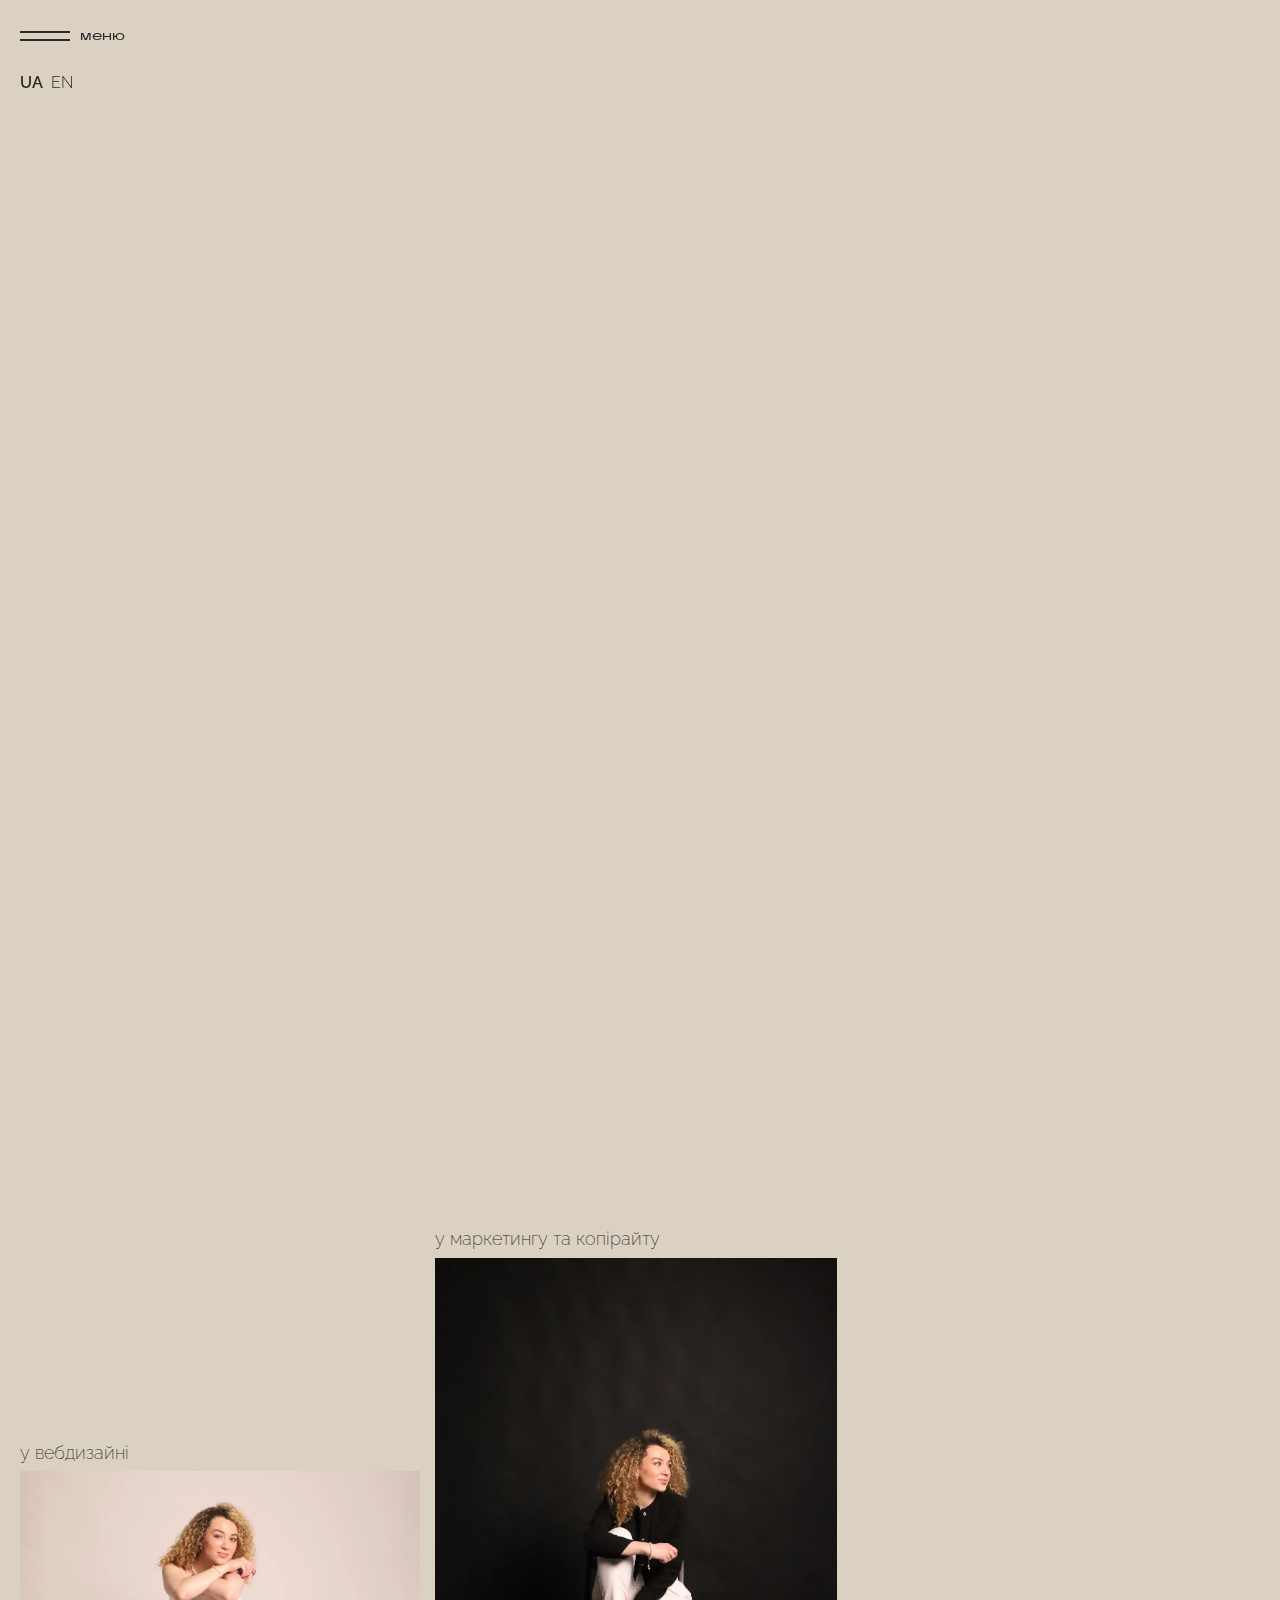
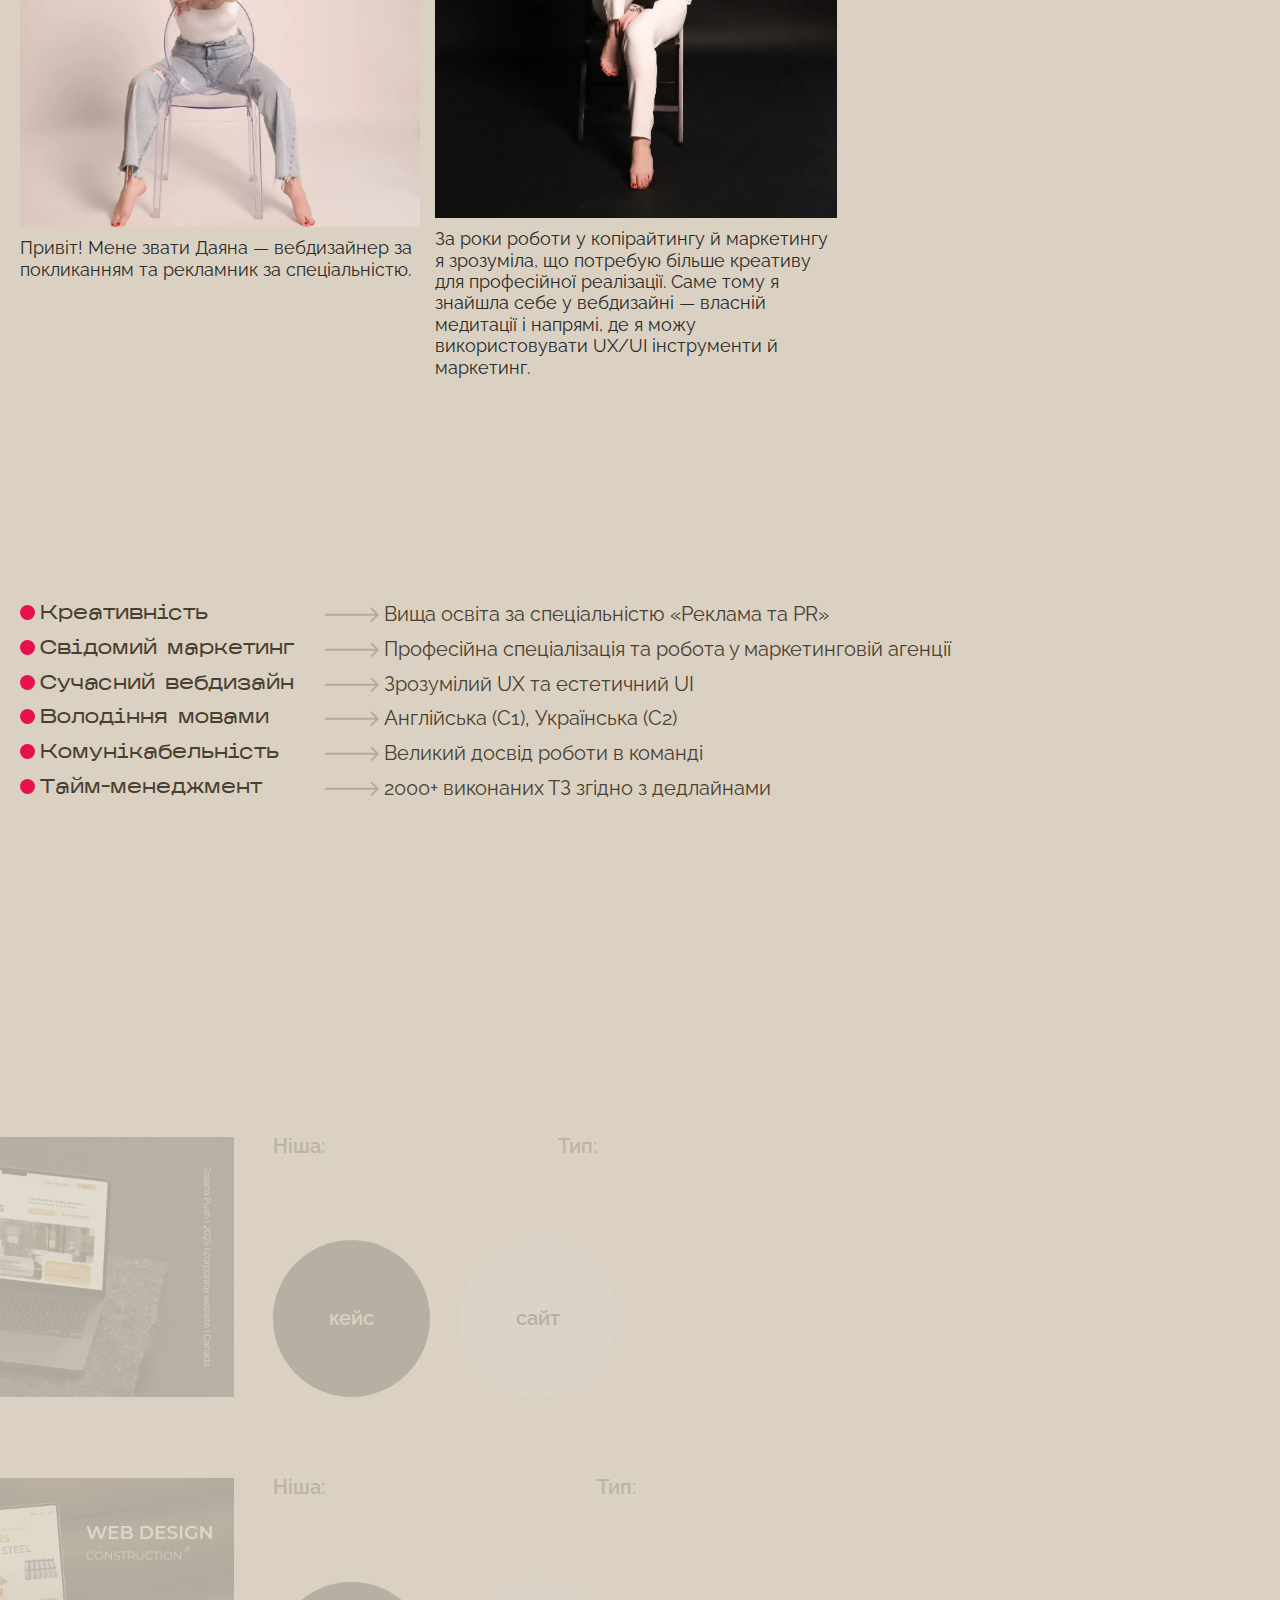
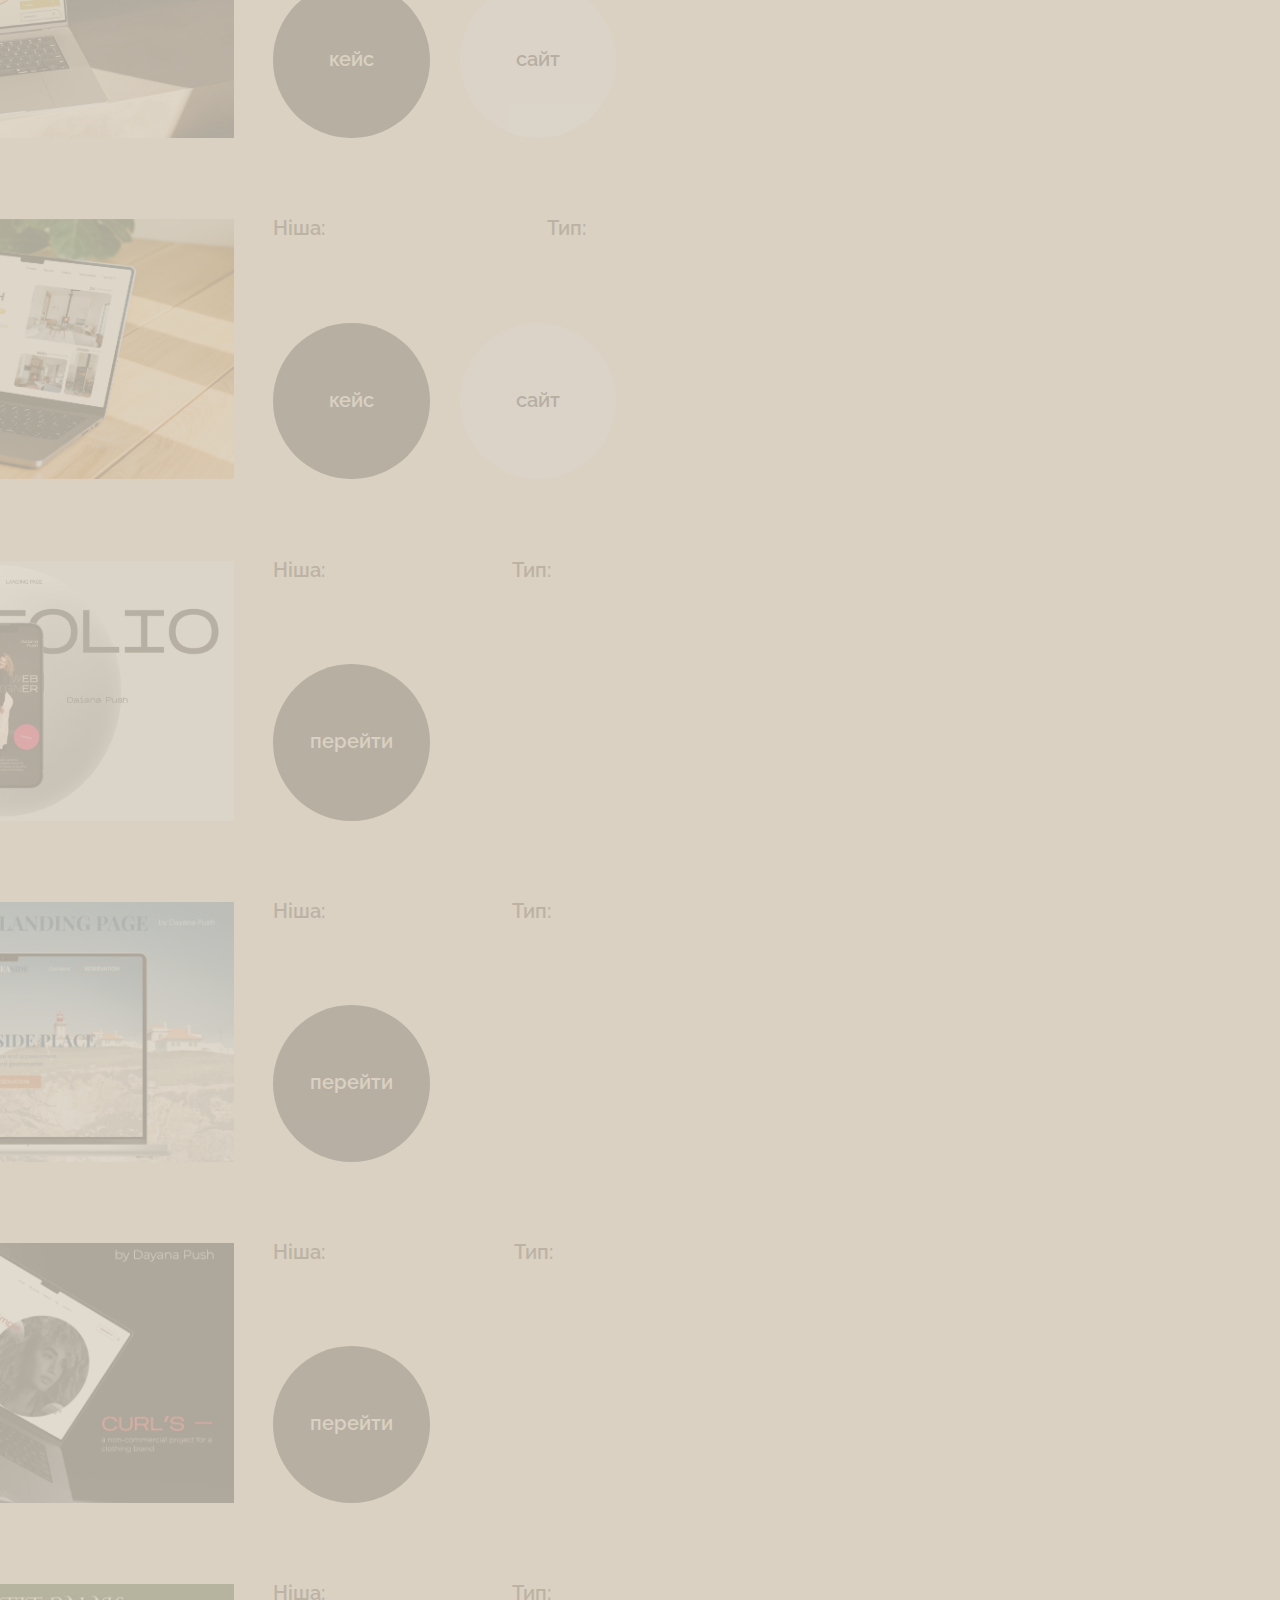
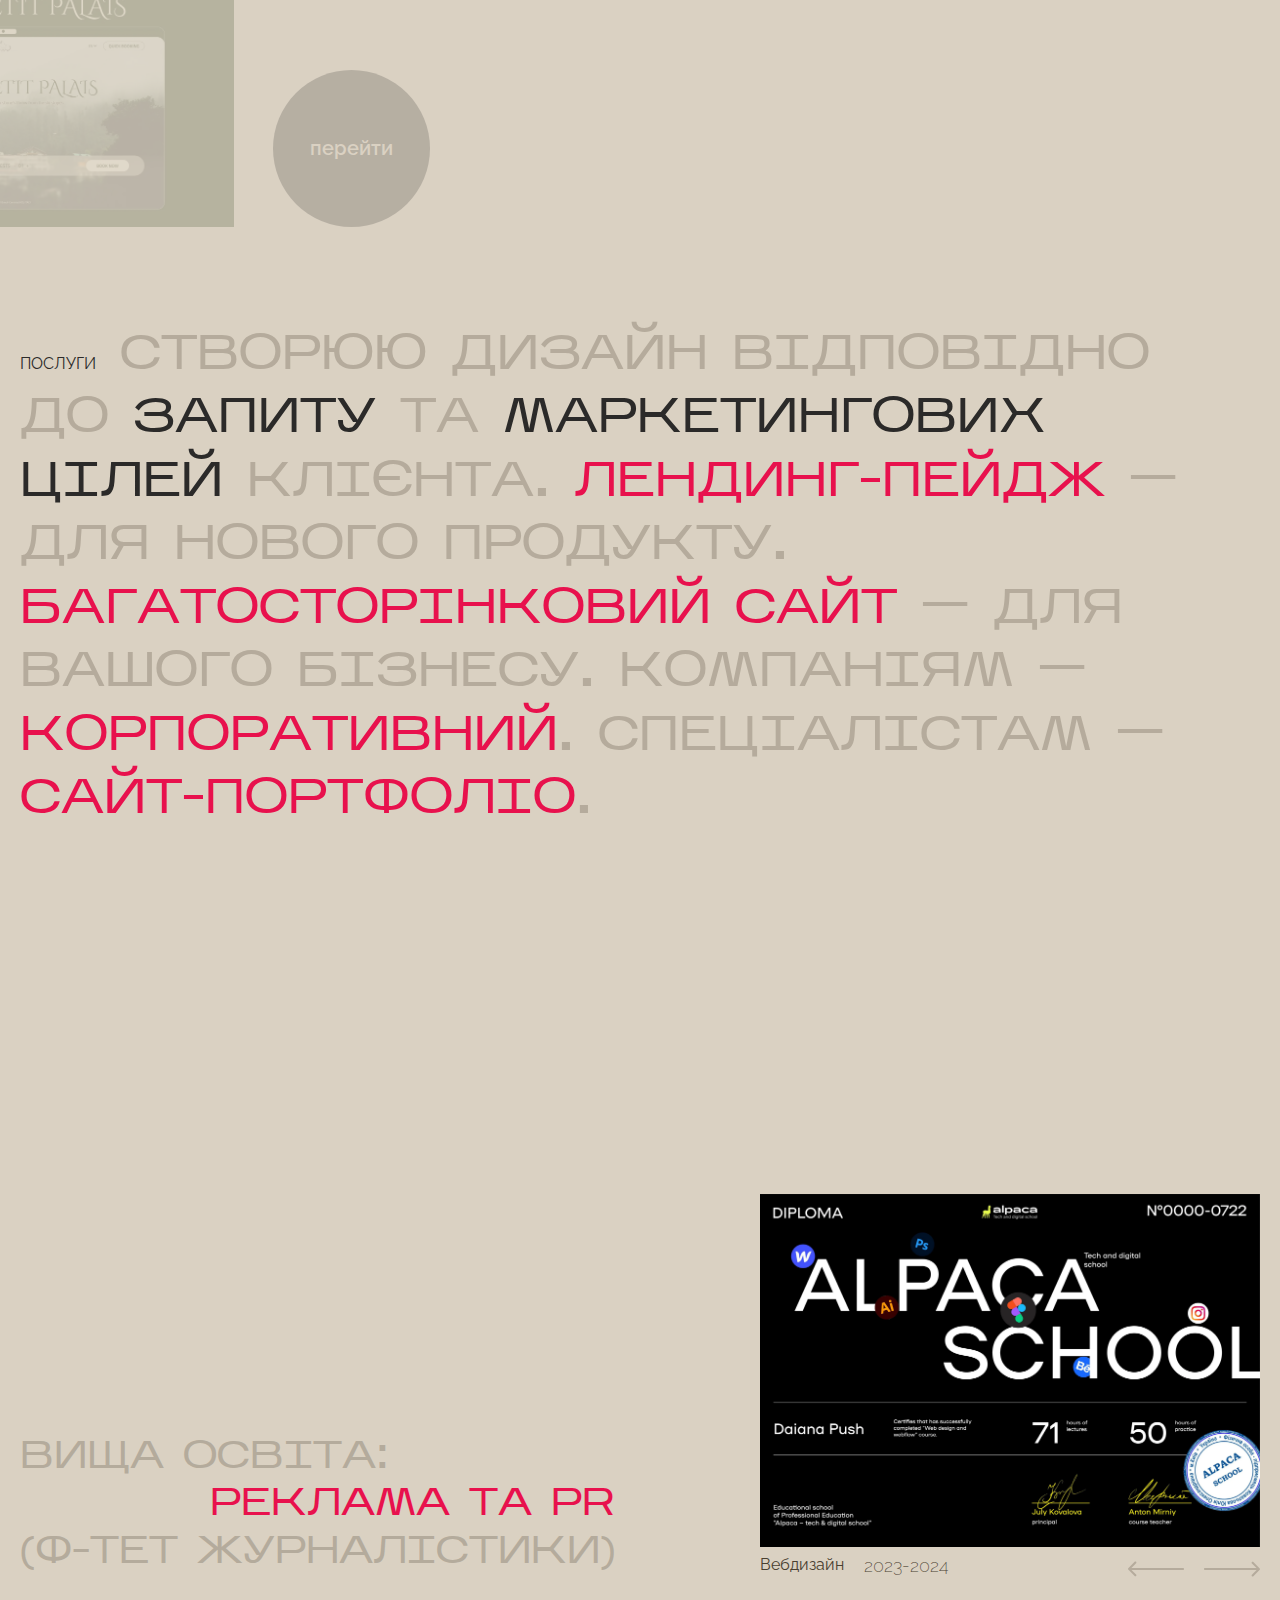
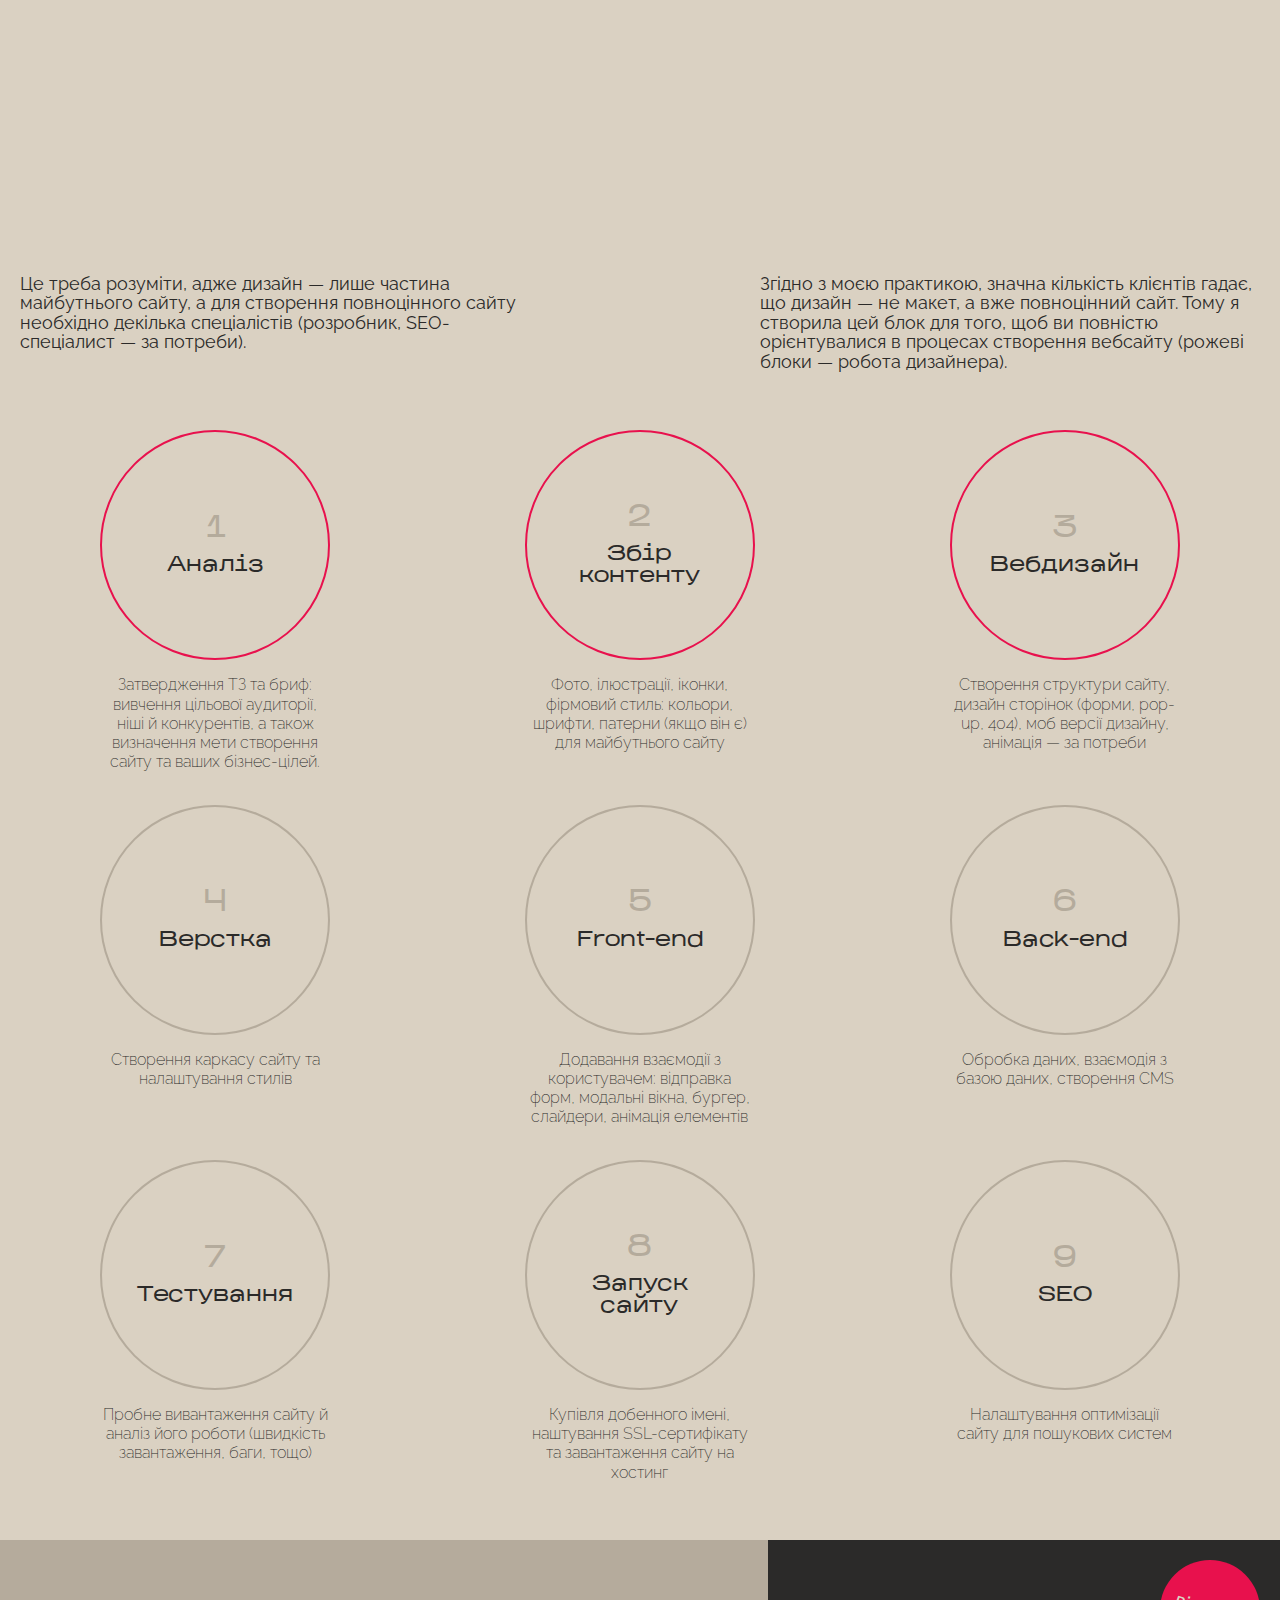
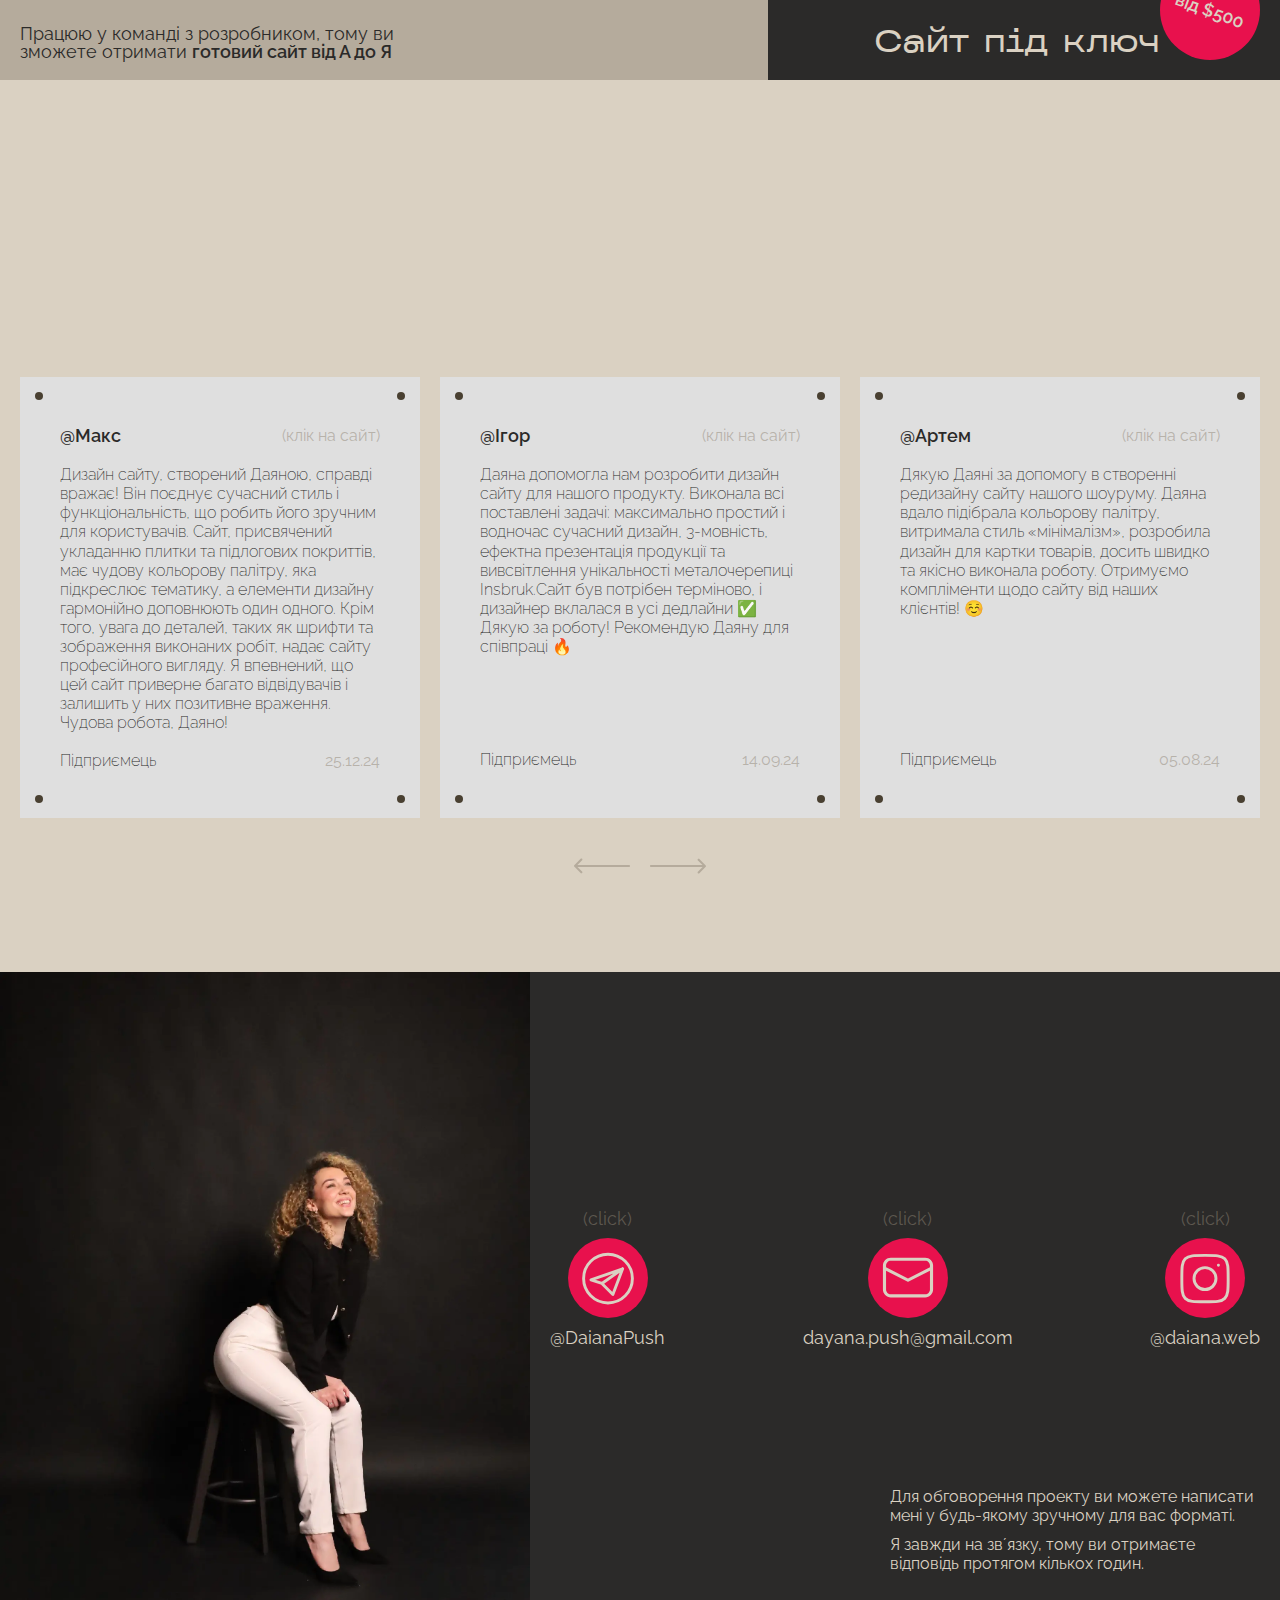
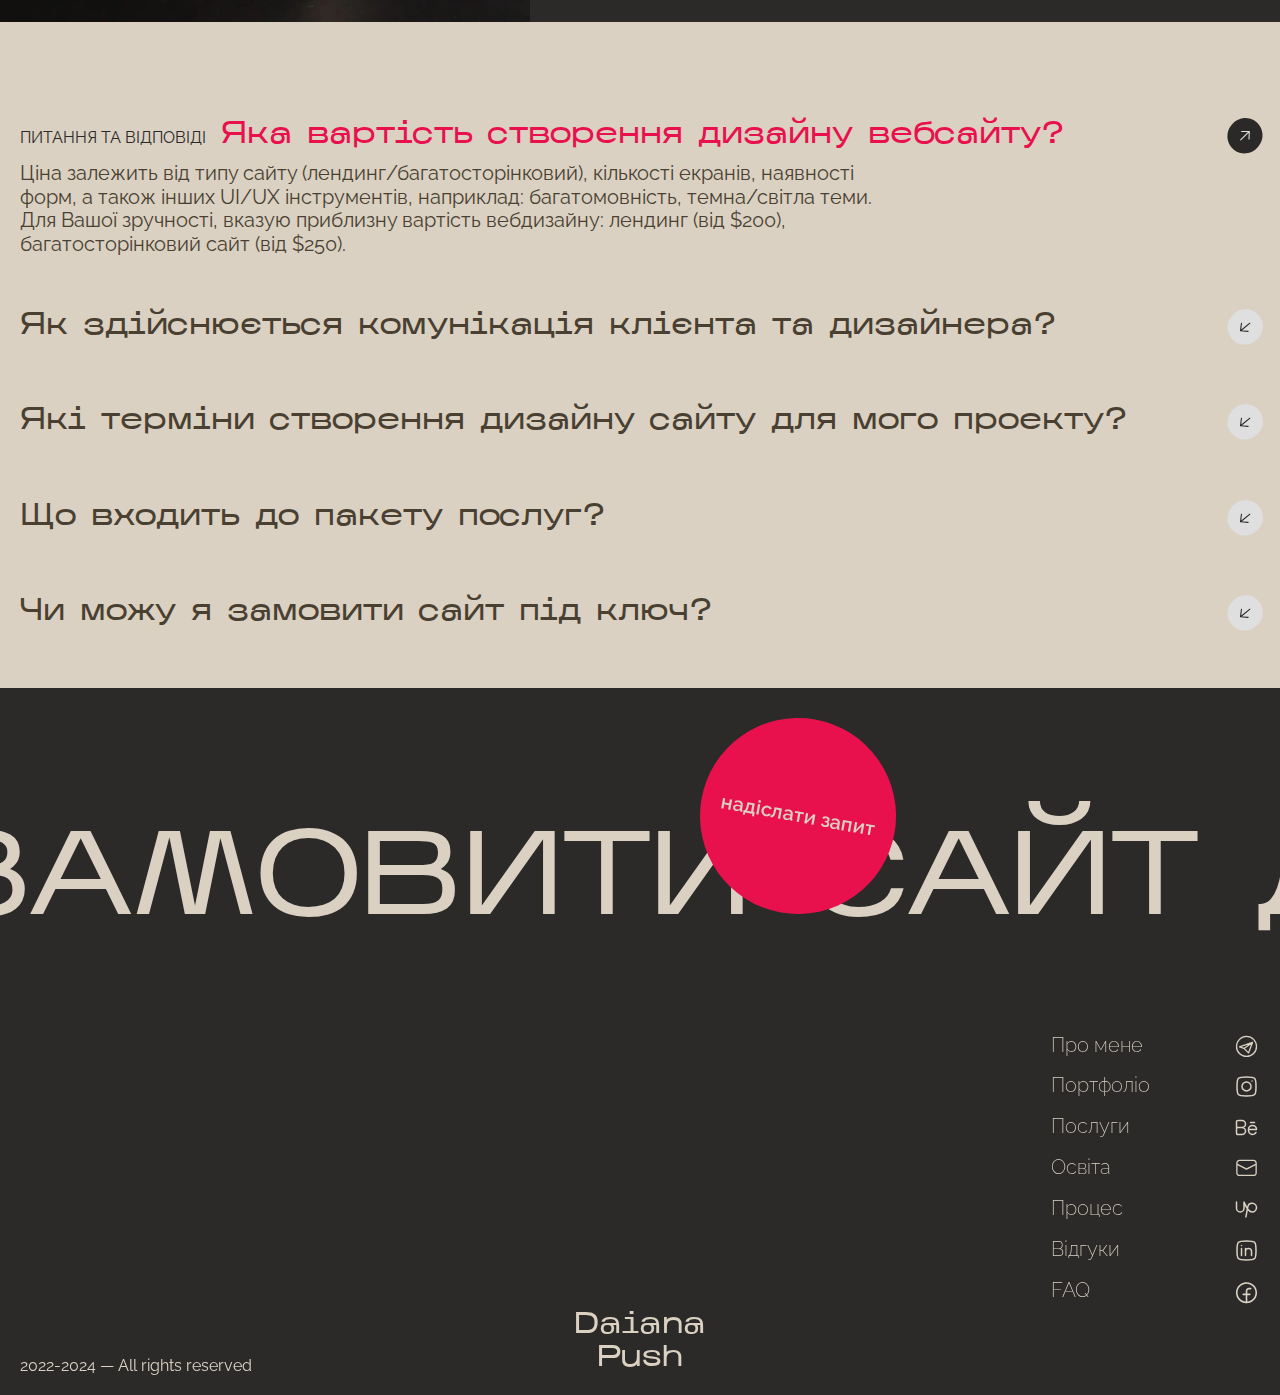
==== commit 33c381ff: "Add files via upload" ====
--- a/index.html
+++ b/index.html
@@ -13,7 +13,7 @@
 	<meta name='freelancehunt' content='4a660f86ecd3e6f'>
 	<!-- <meta name="format-detection" content="telephone=no"> -->
 	<!-- <style>body{opacity: 0;}</style> -->
-	<link rel="stylesheet" href="css/style.min.css?_v=20241107152944">
+	<link rel="stylesheet" href="css/style.min.css?_v=20250129123450">
 	<link rel="shortcut icon" href="favicon.ico">
 	<link rel="apple-touch-icon" sizes="180x180" href="../apple-touch-icon.webp">
 	<link rel="android-chrome" sizes="512x512" href="../android-chrome-512x512.webp">
@@ -59,7 +59,7 @@
 											<path d="M2.16666 12.9998H8.26041M21.6667 7.58317H17.3333M15.1667 15.1665H23.8333C23.8333 12.9554 21.8942 10.8332 19.5 10.8332C17.1058 10.8332 15.1667 12.9554 15.1667 15.1665ZM15.1667 15.1665V16.2498C15.1663 17.2041 15.4809 18.1317 16.0617 18.8889C16.6424 19.646 17.4568 20.1903 18.3786 20.4372C19.3003 20.6842 20.2777 20.62 21.1592 20.2546C22.0407 19.8892 22.777 19.2431 23.2537 18.4165M8.01666 5.4165H4.33332C3.31174 5.4165 2.80149 5.4165 2.48407 5.73392C2.16666 6.05134 2.16666 6.56159 2.16666 7.58317V18.4165C2.16666 19.4381 2.16666 19.9483 2.48407 20.2658C2.80149 20.5832 3.31174 20.5832 4.33332 20.5832H8.01666C10.1703 20.5832 11.9167 18.8856 11.9167 16.7915C11.9167 14.6974 10.1703 12.9998 8.01666 12.9998C10.1703 12.9998 11.9167 11.3023 11.9167 9.20817C11.9167 7.11409 10.1703 5.4165 8.01666 5.4165Z" stroke="#2B2928" stroke-width="1.5" stroke-linecap="round" stroke-linejoin="round" />
 										</svg>
 									</a></li>
-								<li class="menu__social-item"><a target="_blank" href="malito:dayana.push@gmail.com" class="menu__social-link">
+								<li class="menu__social-item"><a target="_blank" href="mailto:dayana.push@gmail.com" class="menu__social-link">
 										<svg width="26" height="26" viewBox="0 0 26 26" fill="none" xmlns="http://www.w3.org/2000/svg">
 											<path d="M5.34301 3.71436C4.41949 3.71436 3.53379 4.08122 2.88077 4.73425C2.22774 5.38728 1.86087 6.27298 1.86087 7.1965V17.8751C1.86087 18.7986 2.22774 19.6843 2.88077 20.3373C3.53379 20.9903 4.41949 21.3572 5.34301 21.3572H20.6607C21.5842 21.3572 22.4699 20.9903 23.123 20.3373C23.776 19.6843 24.1429 18.7986 24.1429 17.8751V7.1965C24.1429 6.27298 23.776 5.38728 23.123 4.73425C22.4699 4.08122 21.5842 3.71436 20.6607 3.71436H5.34301ZM3.25373 7.1965C3.25373 6.64239 3.47385 6.11097 3.86566 5.71915C4.25748 5.32733 4.7889 5.10721 5.34301 5.10721H20.6607C21.2148 5.10721 21.7463 5.32733 22.1381 5.71915C22.5299 6.11097 22.75 6.64239 22.75 7.1965V7.91986L13 12.9137L3.25373 7.92171V7.1965ZM3.25373 9.48728L12.6824 14.3159C12.7807 14.3662 12.8896 14.3925 13 14.3925C13.1104 14.3925 13.2193 14.3662 13.3176 14.3159L22.75 9.48543V17.876C22.75 18.4301 22.5299 18.9615 22.1381 19.3533C21.7463 19.7452 21.2148 19.9653 20.6607 19.9653H5.34394C4.78983 19.9653 4.25841 19.7452 3.86659 19.3533C3.47478 18.9615 3.25466 18.4301 3.25466 17.876L3.25373 9.48728Z" fill="#2B2928" />
 										</svg>
@@ -180,23 +180,23 @@
 							<div class="portfolio__item-count">01</div>
 							<div class="portfolio__item">
 								<div class="portfolio__item-img">
-									<img src="img/portfolio/05.webp" alt="Project">
+									<img src="img/portfolio/06.webp" alt="Project">
 								</div>
 								<div class="portfolio__item-about">
 									<div class="portfolio__item-text">
 										<div class="portfolio__item-descr">
 											<h4 class="portfolio__item-title">Ніша:</h4>
-											<div data-animate data-speed="160" class="portfolio__item-type">Магазин камінів</div>
+											<div data-animate data-speed="160" class="portfolio__item-type">Ремонтні роботи</div>
 										</div>
 										<div class="portfolio__item-descr">
 											<h4 class="portfolio__item-title">Тип:</h4>
-											<div data-animate data-speed="160" class="portfolio__item-type">Багатосторінковий сайт</div>
+											<div data-animate data-speed="160" class="portfolio__item-type">Корпоративний</div>
 										</div>
 									</div>
 									<div class="button__link-site">
-										<a href="https://www.behance.net/gallery/211906335/FIREPLACE-SHOWROOM-REDESIGN" class="button__link button__link-dark button button__dark" target="_blank">кейс</a>
-
-										<a href="https://salon-kaminy.co.ua" class="button__link button__link-dark button button__dark button__site" target="_blank">сайт</a>
+										<a href="https://www.behance.net/gallery/217932295/WEB-DESIGN-HANDYMAX-RENOVATION" class="button__link button__link-dark button button__dark" target="_blank">кейс</a>
+
+										<a href="https://handy-max.ca" class="button__link button__link-dark button button__dark button__site" target="_blank">сайт</a>
 									</div>
 								</div>
 							</div>
@@ -205,20 +205,24 @@
 							<div class="portfolio__item-count">02</div>
 							<div class="portfolio__item">
 								<div class="portfolio__item-img">
-									<img src="img/portfolio/04.webp" alt="Project">
+									<img src="img/portfolio/07.webp" alt="Project">
 								</div>
 								<div class="portfolio__item-about">
 									<div class="portfolio__item-text">
 										<div class="portfolio__item-descr">
 											<h4 class="portfolio__item-title">Ніша:</h4>
-											<div data-animate data-speed="160" class="portfolio__item-type">Портфоліо</div>
+											<div data-animate data-speed="160" class="portfolio__item-type">Будівельні матеріали</div>
 										</div>
 										<div class="portfolio__item-descr">
 											<h4 class="portfolio__item-title">Тип:</h4>
-											<div data-animate data-speed="160" class="portfolio__item-type">Лендинг пейдж</div>
-										</div>
-									</div>
-									<a href="https://www.behance.net/gallery/210582419/WEB-DESIGN-PORTFOLIO-WEBSITE" class="button__link button__link-dark button button__dark" target="_blank">перейти</a>
+											<div data-animate data-speed="160" class="portfolio__item-type">Корпоративний</div>
+										</div>
+									</div>
+									<div class="button__link-site">
+										<a href="https://www.behance.net/gallery/217308463/WEB-DESIGN-INSBRUK-CONSTRUCTION" class="button__link button__link-dark button button__dark" target="_blank">кейс</a>
+
+										<a href="https://insbruk.co" class="button__link button__link-dark button button__dark button__site" target="_blank">сайт</a>
+									</div>
 								</div>
 							</div>
 						</article>
@@ -226,20 +230,24 @@
 							<div class="portfolio__item-count">03</div>
 							<div class="portfolio__item">
 								<div class="portfolio__item-img">
-									<img src="img/portfolio/01.webp" alt="Project">
+									<img src="img/portfolio/05.webp" alt="Project">
 								</div>
 								<div class="portfolio__item-about">
 									<div class="portfolio__item-text">
 										<div class="portfolio__item-descr">
 											<h4 class="portfolio__item-title">Ніша:</h4>
-											<div data-animate data-speed="160" class="portfolio__item-type">Ресторан</div>
+											<div data-animate data-speed="160" class="portfolio__item-type">Магазин камінів</div>
 										</div>
 										<div class="portfolio__item-descr">
 											<h4 class="portfolio__item-title">Тип:</h4>
-											<div data-animate data-speed="160" class="portfolio__item-type">Лендинг пейдж</div>
-										</div>
-									</div>
-									<a href="https://www.behance.net/gallery/188705809/PORTO-SEASIDE" class="button__link button__link-dark button button__dark" target="_blank">перейти</a>
+											<div data-animate data-speed="160" class="portfolio__item-type">Багатосторінковий сайт</div>
+										</div>
+									</div>
+									<div class="button__link-site">
+										<a href="https://www.behance.net/gallery/211906335/FIREPLACE-SHOWROOM-REDESIGN" class="button__link button__link-dark button button__dark" target="_blank">кейс</a>
+
+										<a href="https://salon-kaminy.co.ua" class="button__link button__link-dark button button__dark button__site" target="_blank">сайт</a>
+									</div>
 								</div>
 							</div>
 						</article>
@@ -247,25 +255,67 @@
 							<div class="portfolio__item-count">04</div>
 							<div class="portfolio__item">
 								<div class="portfolio__item-img">
-									<img src="img/portfolio/02.webp" alt="Project">
+									<img src="img/portfolio/04.webp" alt="Project">
 								</div>
 								<div class="portfolio__item-about">
 									<div class="portfolio__item-text">
 										<div class="portfolio__item-descr">
 											<h4 class="portfolio__item-title">Ніша:</h4>
-											<div data-animate data-speed="160" class="portfolio__item-type">Бренд одягу</div>
+											<div data-animate data-speed="160" class="portfolio__item-type">Портфоліо</div>
 										</div>
 										<div class="portfolio__item-descr">
 											<h4 class="portfolio__item-title">Тип:</h4>
 											<div data-animate data-speed="160" class="portfolio__item-type">Лендинг пейдж</div>
 										</div>
 									</div>
-									<a href="https://www.behance.net/gallery/188707267/CURLS" class="button__link button__link-dark button button__dark" target="_blank">перейти</a>
+									<a href="https://www.behance.net/gallery/210582419/WEB-DESIGN-PORTFOLIO-WEBSITE" class="button__link button__link-dark button button__dark" target="_blank">перейти</a>
 								</div>
 							</div>
 						</article>
 						<article data-watch data-watch-once class="portfolio__item-body watch">
 							<div class="portfolio__item-count">05</div>
+							<div class="portfolio__item">
+								<div class="portfolio__item-img">
+									<img src="img/portfolio/01.webp" alt="Project">
+								</div>
+								<div class="portfolio__item-about">
+									<div class="portfolio__item-text">
+										<div class="portfolio__item-descr">
+											<h4 class="portfolio__item-title">Ніша:</h4>
+											<div data-animate data-speed="160" class="portfolio__item-type">Ресторан</div>
+										</div>
+										<div class="portfolio__item-descr">
+											<h4 class="portfolio__item-title">Тип:</h4>
+											<div data-animate data-speed="160" class="portfolio__item-type">Лендинг пейдж</div>
+										</div>
+									</div>
+									<a href="https://www.behance.net/gallery/188705809/PORTO-SEASIDE" class="button__link button__link-dark button button__dark" target="_blank">перейти</a>
+								</div>
+							</div>
+						</article>
+						<article data-watch data-watch-once class="portfolio__item-body watch">
+							<div class="portfolio__item-count">06</div>
+							<div class="portfolio__item">
+								<div class="portfolio__item-img">
+									<img src="img/portfolio/02.webp" alt="Project">
+								</div>
+								<div class="portfolio__item-about">
+									<div class="portfolio__item-text">
+										<div class="portfolio__item-descr">
+											<h4 class="portfolio__item-title">Ніша:</h4>
+											<div data-animate data-speed="160" class="portfolio__item-type">Бренд одягу</div>
+										</div>
+										<div class="portfolio__item-descr">
+											<h4 class="portfolio__item-title">Тип:</h4>
+											<div data-animate data-speed="160" class="portfolio__item-type">Лендинг пейдж</div>
+										</div>
+									</div>
+									<a href="https://www.behance.net/gallery/188707267/CURLS" class="button__link button__link-dark button button__dark" target="_blank">перейти</a>
+								</div>
+							</div>
+						</article>
+						<article data-watch data-watch-once class="portfolio__item-body watch">
+							<div class="portfolio__item-count">07</div>
 							<div class="portfolio__item">
 								<div class="portfolio__item-img">
 									<img src="img/portfolio/03.webp" alt="Project">
@@ -472,7 +522,7 @@
 						<div class="stage-f__container">
 							<div class="stage__footer-keys">Сайт під ключ</div>
 							<div class="stage__footer-price">
-								<p>від $400</p>
+								<p>від $500</p>
 							</div>
 						</div>
 					</div>
@@ -486,6 +536,25 @@
 					<div class="reviews__body">
 						<div class="reviews__slider swiper">
 							<div class="reviews__wrapper swiper-wrapper">
+								<div class="reviews__slide swiper-slide">
+									<blockquote class="reviews__slide-item">
+										<div class="reviews__slide-name">
+											<cite class="reviews__slide-author">@Макс</cite>
+											<a target="_blank" href="https://handy-max.ca" class="reviews__slide-link">(клік на сайт)</a>
+										</div>
+										<div class="reviews__slide-text">
+											<p>Дизайн сайту, створений Даяною, справді вражає! Він поєднує сучасний стиль і функціональність, що робить його зручним для користувачів. Сайт, присвячений укладанню плитки та підлогових покриттів, має чудову кольорову палітру, яка підкреслює тематику, а елементи дизайну гармонійно доповнюють один одного.
+
+												Крім того, увага до деталей, таких як шрифти та зображення виконаних робіт, надає сайту професійного вигляду. Я впевнений, що цей сайт приверне багато відвідувачів і залишить у них позитивне враження. <br>
+
+												Чудова робота, Даяно! </p>
+										</div>
+										<div class="reviews__slide-info">
+											<div class="reviews__slide-profession">Підприємець</div>
+											<div class="reviews__slide-data">25.12.24</div>
+										</div>
+									</blockquote>
+								</div>
 								<div class="reviews__slide swiper-slide">
 									<blockquote class="reviews__slide-item">
 										<div class="reviews__slide-name">
@@ -601,7 +670,7 @@
 						</div>
 						<div class="form__item">
 							<div class="form__item-click">(click)</div>
-							<a target="_blank" href="malito:dayana.push@gmail.com" class="form__item-link">
+							<a target="_blank" href="mailto:dayana.push@gmail.com" class="form__item-link">
 								<img src="img/icons/form/02.svg" alt="Email link">
 							</a>
 							<div class="form__item-username">dayana.push@gmail.com</div>
@@ -650,7 +719,7 @@
 								<span class="faq__spollers-subtitle">ПИТАННЯ ТА ВІДПОВІДІ</span>
 								Яка вартість створення дизайну вебсайту?
 							</summary>
-							<div class="faq__spollers-body">Ціна залежить від типу сайту (лендинг/багатосторінковий), кількості екранів, наявності форм, а також інших UI/UX інструментів, наприклад: багатомовність, темна/світла теми. Для Вашої зручності, вказую приблизну вартість вебдизайну: лендинг (від $150), багатосторінковий сайт (від $250).</div>
+							<div class="faq__spollers-body">Ціна залежить від типу сайту (лендинг/багатосторінковий), кількості екранів, наявності форм, а також інших UI/UX інструментів, наприклад: багатомовність, темна/світла теми. Для Вашої зручності, вказую приблизну вартість вебдизайну: лендинг (від $200), багатосторінковий сайт (від $250).</div>
 						</details>
 						<details class="faq__spollers-item">
 							<summary class="faq__spollers-title">
@@ -674,7 +743,7 @@
 							<summary class="faq__spollers-title">
 								Чи можу я замовити сайт під ключ?
 							</summary>
-							<div class="faq__spollers-body">Так, за вашої потреби можна розробити готовий вебпродукт. Працюю разом з розробником, тому ви можете замовити повноцінний сайт в одному місці. Вартість послуги «сайт під ключ» – від $400.</div>
+							<div class="faq__spollers-body">Так, за вашої потреби можна розробити готовий вебпродукт. Працюю разом з розробником, тому ви можете замовити повноцінний сайт в одному місці. Вартість послуги «сайт під ключ» – від $500.</div>
 						</details>
 					</div>
 				</div>
@@ -718,7 +787,7 @@
 									<path d="M2.50903 12.4106H8.13403M20.509 7.41064H16.509M14.509 14.4106H22.509C22.509 12.3696 20.719 10.4106 18.509 10.4106C16.299 10.4106 14.509 12.3696 14.509 14.4106ZM14.509 14.4106V15.4106C14.5087 16.2915 14.7991 17.1478 15.3352 17.8467C15.8713 18.5456 16.6231 19.048 17.4739 19.2759C18.3247 19.5039 19.227 19.4446 20.0407 19.1074C20.8543 18.7701 21.534 18.1737 21.974 17.4106M7.90903 5.41064H4.50903C3.56603 5.41064 3.09503 5.41064 2.80203 5.70364C2.50903 5.99664 2.50903 6.46764 2.50903 7.41064V17.4106C2.50903 18.3536 2.50903 18.8246 2.80203 19.1176C3.09503 19.4106 3.56603 19.4106 4.50903 19.4106H7.90903C9.89703 19.4106 11.509 17.8436 11.509 15.9106C11.509 13.9776 9.89703 12.4106 7.90903 12.4106C9.89703 12.4106 11.509 10.8436 11.509 8.91064C11.509 6.97764 9.89703 5.41064 7.90903 5.41064Z" stroke="#DAD1C2" stroke-width="1.5" stroke-linecap="round" stroke-linejoin="round" />
 								</svg>
 							</a></li>
-						<li class="footer__social-item"><a target="_blank" href="malito:dayana.push@gmail.com" class="footer__social-link">
+						<li class="footer__social-item"><a target="_blank" href="mailto:dayana.push@gmail.com" class="footer__social-link">
 								<svg width="25" height="25" viewBox="0 0 25 25" fill="none" xmlns="http://www.w3.org/2000/svg">
 									<path d="M5.44103 3.83923C4.58855 3.83923 3.77098 4.17788 3.16819 4.78068C2.56539 5.38347 2.22675 6.20104 2.22675 7.05352V16.9107C2.22675 17.7631 2.56539 18.5807 3.16819 19.1835C3.77098 19.7863 4.58855 20.1249 5.44103 20.1249H19.5805C20.4329 20.1249 21.2505 19.7863 21.8533 19.1835C22.4561 18.5807 22.7947 17.7631 22.7947 16.9107V7.05352C22.7947 6.20104 22.4561 5.38347 21.8533 4.78068C21.2505 4.17788 20.4329 3.83923 19.5805 3.83923H5.44103ZM3.51246 7.05352C3.51246 6.54203 3.71565 6.05149 4.07733 5.68981C4.439 5.32814 4.92954 5.12495 5.44103 5.12495H19.5805C20.0919 5.12495 20.5825 5.32814 20.9442 5.68981C21.3058 6.05149 21.509 6.54203 21.509 7.05352V7.72123L12.509 12.3309L3.51246 7.72295V7.05352ZM3.51246 9.16809L12.2159 13.6252C12.3066 13.6717 12.4071 13.696 12.509 13.696C12.611 13.696 12.7114 13.6717 12.8022 13.6252L21.509 9.16638V16.9115C21.509 17.423 21.3058 17.9135 20.9442 18.2752C20.5825 18.6369 20.0919 18.8401 19.5805 18.8401H5.44189C4.9304 18.8401 4.43986 18.6369 4.07818 18.2752C3.71651 17.9135 3.51332 17.423 3.51332 16.9115L3.51246 9.16809Z" fill="#DAD1C2" />
 								</svg>
@@ -775,7 +844,7 @@
 			</div>
 		</div>
 	</div>
-	<script src="js/app.min.js?_v=20241107152944"></script>
+	<script src="js/app.min.js?_v=20250129123450"></script>
 </body>
 
 </html>--- a/css/style.min.css
+++ b/css/style.min.css
@@ -1 +1 @@
-@font-face{font-family:Raleway;font-display:swap;src:url(../fonts/Raleway-ExtraLight.woff2) format("woff2");font-weight:200;font-style:normal}@font-face{font-family:Raleway;font-display:swap;src:url(../fonts/Raleway-Light.woff2) format("woff2");font-weight:300;font-style:normal}@font-face{font-family:Raleway;font-display:swap;src:url(../fonts/Raleway-Medium.woff2) format("woff2");font-weight:500;font-style:normal}@font-face{font-family:Raleway;font-display:swap;src:url(../fonts/Raleway-Regular.woff2) format("woff2");font-weight:400;font-style:normal}@font-face{font-family:Raleway;font-display:swap;src:url(../fonts/Raleway-SemiBold.woff2) format("woff2");font-weight:600;font-style:normal}@font-face{font-family:"Kharkiv Tone";font-display:swap;src:url(../fonts/fonts.woff2) format("woff2");font-weight:400;font-style:normal}*{padding:0;margin:0;border:0}*,*::after,*::before{box-sizing:border-box}*::after,*::before{display:inline-block}body,html{height:100%;min-width:320px}body{color:#2b2a29;line-height:1;font-family:"Kharkiv Tone";font-size:.875rem;-ms-text-size-adjust:100%;-moz-text-size-adjust:100%;-webkit-text-size-adjust:100%;-webkit-font-smoothing:antialiased;-moz-osx-font-smoothing:grayscale}button,input,textarea{font-family:"Kharkiv Tone";font-size:inherit;line-height:inherit;color:inherit;background-color:transparent}input,textarea{width:100%}label{display:inline-block}button,option,select{cursor:pointer}a{display:inline-block;color:inherit;text-decoration:none}ul li{list-style:none}img{vertical-align:top}h1,h2,h3,h4,h5,h6{font-weight:inherit;font-size:inherit}body{background-color:#dad1c2}.lock body{overflow:hidden;touch-action:none;-ms-scroll-chaining:none;overscroll-behavior:none}.wrapper{min-height:100%;display:flex;flex-direction:column;overflow:hidden}@supports (overflow:clip){.wrapper{overflow:clip}}.wrapper > main{flex:1 1 auto}.wrapper > *{min-width:0}html{scroll-behavior:smooth}[class*=__container]{max-width:82.5rem;margin:0 auto;padding:0 1.25rem}.button{display:inline-flex;justify-content:center;align-items:center;background-color:#e8114d;border-radius:100%;padding:1.875rem;cursor:pointer}.button__dark{background-color:#2b2a29;transition:background-color .5s ease,color .5s ease,-webkit-transform .5s ease;transition:background-color .5s ease,color .5s ease,transform .5s ease;transition:background-color .5s ease,color .5s ease,transform .5s ease,-webkit-transform .5s ease;-webkit-animation:rotate360 2.5s infinite;animation:rotate360 2.5s infinite}@-webkit-keyframes rotate360{from{-webkit-transform:rotate(0);transform:rotate(0)}to{-webkit-transform:rotate(360deg);transform:rotate(360deg)}}@keyframes rotate360{from{-webkit-transform:rotate(0);transform:rotate(0)}to{-webkit-transform:rotate(360deg);transform:rotate(360deg)}}.button__link{font-family:Raleway;color:#dad1c2;font-weight:600;line-height:1.1}.button__link-site{display:flex}.button__site{color:#2b2a29;background-color:#dfdfdf}.button__site:hover{-webkit-transform:scale(.9);transform:scale(.9);color:#dad1c2;background-color:#2b2a29}*{cursor:none!important}.fls-cursor{width:100%;height:100%;position:fixed;left:0;top:0;pointer-events:none;z-index:9999}.fls-cursor__pointer{position:fixed;width:12px;height:12px;top:0;left:0;z-index:9999}.fls-cursor__pointer::after{content:"";position:absolute;width:100%;height:100%;top:0;left:0;border:2px solid #dfdfdf;background-color:#e8114d;border-radius:50%;box-shadow:0 0 10px rgba(255,255,255,.7);transition:-webkit-transform .3s ease;transition:transform .3s ease;transition:transform .3s ease,-webkit-transform .3s ease;z-index:9999}.fls-cursor._hover .fls-cursor__pointer::after{-webkit-transform:scale(1.2);transform:scale(1.2)}.fls-cursor._active .fls-cursor__pointer::after{-webkit-transform:scale(.4);transform:scale(.4)}.ibg{width:100%;height:100%;-o-object-fit:cover;object-fit:cover}.ibg--top{-o-object-position:top;object-position:top}.ibg--bottom{-o-object-position:bottom;object-position:bottom}.ibg--left{-o-object-position:left;object-position:left}.ibg--right{-o-object-position:right;object-position:right}.ibg--contain{-o-object-fit:contain;object-fit:contain}.block__titles{display:flex;justify-content:end}.block__title{color:rgba(143,133,118,.5);text-transform:uppercase;font-weight:400;text-align:right}.block__title span{color:#2b2a29;display:flex;justify-content:end}.footer__nav-link,.hero__button,.menu__link,.reviews__slide-link{position:relative;transition:all .5s}.footer__nav-link::after,.hero__button::after,.menu__link::after,.reviews__slide-link::after{content:"";position:absolute;left:0;bottom:-.3125rem;width:0;height:3px;transition:all .5s ease 0s;background-color:#e8114d}.block__title{position:relative;opacity:0;-webkit-transform:translateY(50px);transform:translateY(50px);transition:opacity .8s ease,-webkit-transform 1s cubic-bezier(.68,-.55,.265,1.55);transition:opacity .8s ease,transform 1s cubic-bezier(.68,-.55,.265,1.55);transition:opacity .8s ease,transform 1s cubic-bezier(.68,-.55,.265,1.55),-webkit-transform 1s cubic-bezier(.68,-.55,.265,1.55)}.block__title span{display:inline-block;opacity:0;-webkit-transform:translateX(-20px);transform:translateX(-20px);transition:opacity .6s ease,-webkit-transform .8s ease;transition:opacity .6s ease,transform .8s ease;transition:opacity .6s ease,transform .8s ease,-webkit-transform .8s ease}.block__title._watcher-view{opacity:1;-webkit-transform:translateY(0);transform:translateY(0)}.block__title._watcher-view span{opacity:1;-webkit-transform:translateX(0);transform:translateX(0);-webkit-animation:flicker 1s ease infinite;animation:flicker 1s ease infinite}@-webkit-keyframes flicker{0%,100%{-webkit-transform:translateX(0);transform:translateX(0)}50%{-webkit-transform:translateX(5px);transform:translateX(5px)}}@keyframes flicker{0%,100%{-webkit-transform:translateX(0);transform:translateX(0)}50%{-webkit-transform:translateX(5px);transform:translateX(5px)}}.about__item-age span,.form__title span,.hero__text span,.portfolio__item-type span,.privacy__text span,.pros__title span,.services__descr span{display:inline-block;-webkit-transform-origin:50% 50%;transform-origin:50% 50%;opacity:0;transition:opacity .5s ease,-webkit-transform .5s ease;transition:transform .5s ease,opacity .5s ease;transition:transform .5s ease,opacity .5s ease,-webkit-transform .5s ease}.hero{opacity:0;-webkit-transform:translateY(1.25rem);transform:translateY(1.25rem);transition:opacity 1s ease-in-out,-webkit-transform 1s ease-in-out;transition:opacity 1s ease-in-out,transform 1s ease-in-out;transition:opacity 1s ease-in-out,transform 1s ease-in-out,-webkit-transform 1s ease-in-out}.show{opacity:1;-webkit-transform:translateY(0);transform:translateY(0)}.watch{position:relative;-webkit-transform:translate(-20%,0);transform:translate(-20%,0);opacity:.2;transition:all 1.5s}.watch._watcher-view{transition:all 2s;-webkit-transform:translate(0,0);transform:translate(0,0);opacity:1}.header{position:fixed;top:0;left:0;width:100%;z-index:100;transition:background-color .5s}.header._header-scroll{background-color:rgba(143,133,118,.8)}.header__container{display:grid;grid-template-columns:1fr auto;gap:.9375rem;transition:all .8s;align-items:center;padding-top:.625rem;padding-bottom:.625rem;position:relative}.header__lg{position:absolute;bottom:8%;margin-left:1.25rem;display:flex;-webkit-column-gap:.5rem;-moz-column-gap:.5rem;column-gap:.5rem}.header__lg-button{font-family:Raleway;font-weight:300;transition:-webkit-transform ease .3s;transition:transform ease .3s;transition:transform ease .3s,-webkit-transform ease .3s;font-size:1rem}.header__lg-button-active{font-weight:600}.header__logo-text{position:relative;z-index:20;font-weight:400;color:#dad1c2;transition:font-size ease .5s}.header__logo span{display:flex;justify-content:end}.header .menu__list{display:flex;flex-direction:column;align-items:start;flex-wrap:wrap;gap:1.875rem}.header .menu__link{font-weight:400;text-transform:uppercase}.header .menu__icon-text{position:absolute;top:-3%;right:-110%}.menu-open .header .menu__icon-text{color:#2b2a29}.header .menu__body{display:grid;grid-template-rows:1fr 1fr;justify-content:start;gap:1.25rem;position:fixed;height:100%;left:-100%;top:0;overflow:auto;background-color:#dfdfdf;transition:left .5s;padding:6.25rem .9375rem 1.875rem .9375rem}.header .menu__body::before{content:"";position:fixed;top:0;left:-100%;z-index:20;transition:left .5s;background-color:#dfdfdf}.menu-open .header .menu__body{left:0;width:100%}.menu-open .header .menu__body::before{left:0;width:100%}.header .menu__social{display:flex;flex-direction:column;align-items:flex-start;justify-content:end;gap:.9375rem}.header .menu__social-link{transition:-webkit-transform ease .3s;transition:transform ease .3s;transition:transform ease .3s,-webkit-transform ease .3s}.header .icon-menu{display:block;position:relative;width:3.125rem;height:1.125rem;z-index:5}.header .icon-menu::before{content:"";transition:all .3s ease 0s;left:0;position:absolute;height:.125rem;background-color:#2b2a29;top:0;width:100%}.header .icon-menu-span{display:block;height:.125rem;width:100%;background-color:#2b2a29}.menu-open .header .icon-menu-span{-webkit-transform:rotate(45deg);transform:rotate(45deg);width:70%;position:relative;z-index:5;background-color:#2b2a29}.menu-open .header .icon-menu::before{top:calc(50% - .0625rem);-webkit-transform:rotate(-45deg);transform:rotate(-45deg);z-index:5;width:70%;background-color:#2b2a29}.footer{background-color:#2b2a29;color:#dad1c2;overflow:hidden;position:relative;will-change:transform}.footer__marquee{display:flex;width:100%}.footer__stroke{font-weight:400;line-height:1.2;white-space:nowrap;margin-right:30px}.footer__button{position:absolute;top:1.875rem;right:30%;-webkit-transform:rotate(10deg);transform:rotate(10deg);z-index:5;padding:.625rem;text-align:center;transition:background-color .3s ease,-webkit-transform .3s ease;transition:background-color .3s ease,transform .3s ease;transition:background-color .3s ease,transform .3s ease,-webkit-transform .3s ease}.footer__container{position:relative}.footer__body{display:flex;justify-content:end}.footer__nav-item:not(:last-child){margin-bottom:1.0625rem}.footer__nav-link{font-family:Raleway;font-weight:200;line-height:1.2}.footer__social{display:flex;flex-direction:column;align-items:center}.footer__social-link{transition:-webkit-transform ease .3s;transition:transform ease .3s;transition:transform ease .3s,-webkit-transform ease .3s}.footer__copy-text{font-family:Raleway;font-weight:400;position:absolute;left:1.25rem;bottom:1.25rem;line-height:1.2}.footer__copy-logo{font-weight:400;text-align:center;line-height:1.1}.scroll-up{position:fixed;bottom:1.875rem;right:.625rem;opacity:0;visibility:hidden;cursor:pointer;transition:opacity .3s,visibility .3s;padding:.3125rem}.scroll-up img{width:3.75rem;height:3.75rem}.scroll-up.active{opacity:1;visibility:visible}.hero{position:relative;min-height:100vh;display:flex;flex-direction:column}.hero__container{position:relative;z-index:10;padding-top:3.125rem;padding-bottom:1.875rem;display:flex;width:100%;height:100vh;flex-direction:column}.hero__image{display:flex;justify-content:end;position:absolute;width:100%;height:100%;top:0;right:0;-o-object-fit:cover;object-fit:cover}.hero__image img{width:45%}.hero__wrapper{display:flex;flex-direction:column;max-width:53%;padding-top:6.25rem;align-items:flex-end}.hero__title{max-width:38.4375rem;text-align:end;color:#2b2a29;display:inline-block}.hero__title:not(:last-child){margin-bottom:1.875rem}.hero__title span{color:rgba(143,133,118,.5)}.hero__text p{font-family:Raleway;font-weight:400;line-height:1.2}.hero__button{font-family:Raleway;font-weight:600;text-decoration:underline;color:#dad1c2;transition:color .3s ease,-webkit-text-decoration .3s ease;transition:color .3s ease,text-decoration .3s ease;transition:color .3s ease,text-decoration .3s ease,-webkit-text-decoration .3s ease}.hero__link{transition:background-color .3s ease,-webkit-transform .3s ease;transition:background-color .3s ease,transform .3s ease;transition:background-color .3s ease,transform .3s ease,-webkit-transform .3s ease;-webkit-animation:pulse 2s infinite alternate;animation:pulse 2s infinite alternate}.hero__link-btn{position:absolute;top:45%;left:48%;-webkit-transform:rotate(20deg);transform:rotate(20deg);transition:-webkit-transform ease .3s;transition:transform ease .3s;transition:transform ease .3s,-webkit-transform ease .3s}@-webkit-keyframes pulse{from{-webkit-transform:scale(.9);transform:scale(.9);opacity:1}to{-webkit-transform:scale(1.1);transform:scale(1.1);opacity:.9}}@keyframes pulse{from{-webkit-transform:scale(.9);transform:scale(.9);opacity:1}to{-webkit-transform:scale(1.1);transform:scale(1.1);opacity:.9}}.hero__wrapper{height:100%}.hero__body{display:flex;justify-content:space-between;align-items:flex-end}.about__wrapper{display:flex;align-items:center;gap:.9375rem}.about__item{max-width:28.125rem}.about__item-age{font-weight:400}.about__item-age:not(:last-child){margin-bottom:.125rem}.about__item-niche{font-family:Raleway;font-weight:200}.about__item-niche:not(:last-child){margin-bottom:.625rem}.about__item-text{font-family:Raleway;font-weight:400;line-height:1.2;max-width:25rem}.about__item-img{max-width:25rem;max-height:23.125rem}.about__item-img:not(:last-child){margin-bottom:.625rem}.about__item-img img{width:100%;height:100%}.about__item-img-big{max-width:25.125rem;max-height:35.0625rem}.about__item-img-big img{width:100%;height:100%}.pros__title{color:#2b2a29;text-align:right}.pros__wrapper{display:flex}.pros__text{display:flex;flex-direction:column;row-gap:.9375rem;justify-content:center}.pros__item{display:flex;flex-direction:column;row-gap:.9375rem}.pros__item-point{position:relative;font-weight:400;color:#494031;padding-left:1.25rem}.pros__item-point::before{content:"";position:absolute;top:0;left:0;background-color:#e8114d;border-radius:100%;width:.9375rem;height:.9375rem}.pros__item-text{position:relative;font-family:Raleway;font-weight:400;padding-left:3.75rem;color:#494031}.portfolio__wrapper{display:flex;flex-direction:column}.portfolio__item{display:flex}.portfolio__item-count{font-weight:400}.portfolio__item-count:not(:last-child){margin-bottom:.625rem}.portfolio__item-img{max-width:28.875rem;max-height:16.25rem}.portfolio__item-img img{width:100%;height:100%;-o-object-fit:cover;object-fit:cover}.portfolio__item-about{min-height:100%;display:flex;flex-direction:column}.portfolio__item-text{display:flex;flex:1 1 auto}.portfolio__item-descr{display:flex}.portfolio__item-title{font-family:Raleway;font-weight:600;color:#494031}.portfolio__item-type{font-family:Raleway;font-weight:400;color:#494031}.services__container{display:flex;flex-direction:column;align-items:flex-end;row-gap:1.25rem}.services__text p{font-weight:400;line-height:1.3}.services__text-light{color:rgba(143,133,118,.5)}.services__text-dark{color:#2b2a29}.services__text-pink{color:#e8114d}.services__title{font-family:Raleway;font-weight:400;text-transform:uppercase}.services__descr{max-width:27.5rem}.services__descr p{line-height:1.2;font-family:Raleway;font-weight:400}.education__body{display:flex;justify-content:space-between;-webkit-column-gap:1.25rem;-moz-column-gap:1.25rem;column-gap:1.25rem}.education__text{display:flex;align-items:flex-end;position:relative}.education__text-light{color:rgba(143,133,118,.5)}.education__text-dark{color:#2b2a29}.education__text-pink{color:#e8114d;position:absolute;right:0}.education__text p{font-weight:400;line-height:1.2}.education__slider{position:relative;max-width:31.25rem}.education__slider-nav{display:flex;-webkit-column-gap:1.25rem;-moz-column-gap:1.25rem;column-gap:1.25rem;position:absolute;bottom:0;right:0}.education__slide-image{max-width:31.25rem;max-height:22.1875rem;overflow:hidden;transition:-webkit-transform ease .3s;transition:transform ease .3s;transition:transform ease .3s,-webkit-transform ease .3s}.education__slide-image:not(:last-child){margin-bottom:.625rem}.education__slide-image img{width:100%;height:100%;-o-object-fit:cover;object-fit:cover}.education__slide-text{display:flex;-webkit-column-gap:1.25rem;-moz-column-gap:1.25rem;column-gap:1.25rem}.education__slide-title{font-weight:400;font-family:Raleway;color:#494031}.education__slide-year{font-family:Raleway;font-weight:200;color:#494031}.education__arrow-right{-webkit-transform:rotate(180deg);transform:rotate(180deg)}.stage__block{display:flex;justify-content:space-between;gap:.625rem}.stage__text{max-width:31.25rem}.stage__text p{font-family:Raleway;font-weight:400;line-height:1.1}.stage__items{display:grid;grid-template-columns:repeat(3,1fr);justify-items:center}.stage__item{max-width:14.375rem;display:flex;flex-direction:column}.stage__item-info{padding:.625rem 1.875rem;max-width:14.375rem;height:14.375rem;border:.125rem solid rgba(143,133,118,.5);border-radius:100%;display:flex;flex-direction:column;align-items:center;justify-content:center}.stage__item-info:not(:last-child){margin-bottom:.9375rem}.stage__item-design{border:.125rem solid #e8114d}.stage__item-number{font-weight:400;color:rgba(143,133,118,.5);text-align:center}.stage__item-number:not(:last-child){margin-bottom:.625rem}.stage__item-descr{font-weight:400;line-height:1;text-align:center}.stage__item-text{max-width:14.375rem}.stage__item-text p{font-weight:200;line-height:1.2;text-align:center;font-family:Raleway}.stage__footer{display:flex}.stage__footer-text{width:60%;background-color:rgba(143,133,118,.5);display:flex;align-items:flex-end;padding-bottom:1.25rem;padding-top:1.25rem}.stage__footer-info{max-width:23.75rem}.stage__footer-info p{font-family:Raleway;font-weight:400}.stage__footer-info p span{font-weight:600}.stage__footer-site{width:40%;background-color:#2b2a29;padding-bottom:1.25rem;padding-top:1.25rem;display:flex;justify-content:flex-end;align-items:flex-end}.stage__footer-price{width:6.25rem;height:6.25rem;padding:0;display:inline-flex;justify-content:center;align-items:center;background-color:#e8114d;border-radius:100%;transition:background-color .3s ease,-webkit-transform .3s ease;transition:background-color .3s ease,transform .3s ease;transition:background-color .3s ease,transform .3s ease,-webkit-transform .3s ease;-webkit-animation:pulse 2s infinite alternate;animation:pulse 2s infinite alternate}.stage__footer-price p{color:#dad1c2;font-weight:600;font-family:Raleway;-webkit-transform:rotate(20deg);transform:rotate(20deg)}.stage__footer-keys{font-weight:400;color:#dad1c2}.stage-f__container{display:flex;align-items:flex-end}.reviews__slider-nav{display:flex;justify-content:center}.reviews__arrow-right{-webkit-transform:rotate(180deg);transform:rotate(180deg)}.reviews__slide{max-width:28.125rem}.reviews__slide-item{padding:3.125rem 2.5rem;background-color:#dfdfdf;min-height:26.875rem;display:flex;flex-direction:column;overflow:hidden;position:relative}.reviews__slide-name{display:flex;justify-content:space-between;align-items:center}.reviews__slide-name:not(:last-child){margin-bottom:1.25rem}.reviews__slide-name::after,.reviews__slide-name::before{content:"";position:absolute;top:.9375rem;width:.5rem;height:.5rem;border-radius:100%;background-color:#494031}.reviews__slide-name::before{left:.9375rem}.reviews__slide-name::after{right:.9375rem}.reviews__slide-author{font-weight:600;font-family:Raleway;font-style:normal}.reviews__slide-link{font-family:Raleway;font-weight:400;color:rgba(143,133,118,.5)}.reviews__slide-text{flex:1 1 auto}.reviews__slide-text p{font-family:Raleway;font-weight:200;line-height:1.2}.reviews__slide-info{display:flex;justify-content:space-between;align-items:center}.reviews__slide-info::after,.reviews__slide-info::before{content:"";position:absolute;bottom:.9375rem;width:.5rem;height:.5rem;border-radius:100%;background-color:#494031}.reviews__slide-info::before{left:.9375rem}.reviews__slide-info::after{right:.9375rem}.reviews__slide-data{font-weight:400;color:rgba(143,133,118,.5);font-family:Raleway}.reviews__slide-profession{font-family:Raleway;font-weight:200}.form{display:flex;background-color:#2b2a29}.form__image{max-width:33.125rem;max-height:100%}.form__image img{width:100%;height:100%;-o-object-fit:cover;object-fit:cover}.form__container{position:relative;min-height:100%;display:flex;flex-direction:column}.form__title{font-weight:400;color:#dad1c2}.form__items{display:flex;justify-content:space-between;flex:1 1 auto;gap:1.25rem}.form__item{display:flex;flex-direction:column;align-items:center;gap:.625rem}.form__item-click{font-family:Raleway;font-weight:400;color:rgba(143,133,118,.5)}.form__item-link{width:5rem;height:5rem;border-radius:100%;background-color:#e8114d;display:flex;justify-content:center;align-items:center;transition:-webkit-transform ease .3s;transition:transform ease .3s;transition:transform ease .3s,-webkit-transform ease .3s}.form__item-link img{width:3.75rem;height:3.75rem}.form__item-username{font-family:Raleway;font-weight:400;color:#dad1c2;line-height:1.1}.form__text{max-width:23.125rem;margin-left:auto}.form__text p{font-family:Raleway;font-weight:400;line-height:1.2;color:#dad1c2}.form__text p:not(:last-child){margin-bottom:.625rem}.faq__spollers{display:flex;flex-direction:column}.faq__spollers-subtitle{font-family:Raleway;font-weight:400;text-transform:uppercase}.faq__spollers-title{font-weight:400;line-height:1;color:#494031;list-style:none;padding-right:2.1875rem;position:relative;transition:all .5s}.faq__spollers-title:not(:last-child){margin-bottom:.625rem}.faq__spollers-title::before{content:"";position:absolute;left:0;bottom:-.3125rem;width:0;height:3px;transition:all .5s ease 0s;background-color:#e8114d}.faq__spollers-title._spoller-active{color:#e8114d}.faq__spollers-title._spoller-active span{color:#2b2a29}.faq__spollers-title::after{content:"";position:absolute;top:50%;-webkit-transform:translateY(-50%);transform:translateY(-50%);right:-.625rem;background:url(../img/icons/faq/01.svg) center/cover no-repeat;width:3.125rem;height:3.125rem;z-index:-5}.faq__spollers-title._spoller-active::after{content:"";position:absolute;top:50%;-webkit-transform:translateY(-50%);transform:translateY(-50%);right:-.625rem;background:url(../img/icons/faq/02.svg) center/cover no-repeat;width:3.125rem;height:3.125rem;z-index:-5}.faq__spollers-body{font-family:Raleway;line-height:1.2;color:#494031;max-width:53.75rem}.faq__spollers-item summary::-webkit-details-marker{display:none}.popup__submit{z-index:2000;position:fixed;display:none;top:0;bottom:0;left:0;right:0;width:100%;height:100%;background-color:rgba(43,41,40,.9)}.popup__submit-content{position:fixed;padding:3.125rem;max-width:50rem;left:50%;top:10%;background-color:#dad1c2;text-align:center;-webkit-transform:translateX(-50%)!important;transform:translateX(-50%)!important;border-radius:.625rem}.popup__submit-text p{font-weight:400;line-height:1.1}.popup__submit-answer p{font-family:Raleway;font-weight:200;line-height:1.1}.privacy{min-height:50vh;display:flex;justify-content:center;align-items:center}.privacy__container{position:relative;z-index:10;display:flex;flex-direction:column;justify-content:center;align-items:center;padding-top:9.375rem;padding-bottom:9.375rem}.privacy__text{max-width:43.75rem;background-color:#dad1c2;border-radius:1.25rem}.privacy__text p{line-height:1.2;color:#2b2a29;text-align:center;font-family:Raleway}.privacy__button{background-color:#2b2a29;padding:1.25rem;border-radius:1.25rem;color:#dad1c2;line-height:1;display:inline-block;margin:0 auto;transition:color ease .3s,background-color ease .3s;font-family:Raleway}.privacy__page{background-color:#5e554c}.swiper{overflow:hidden}.swiper-initialized{touch-action:pan-y}.swiper-wrapper{width:100%;height:100%;box-sizing:content-box;display:flex;position:relative}.swiper-vertical .swiper-wrapper{flex-direction:column}.swiper-autoheight .swiper-wrapper{align-items:flex-start}.swiper-initialized .swiper-slide{flex-shrink:0}.swiper-android .swiper-slide,.swiper-android .swiper-wrapper{-webkit-transform:translate3d(0,0,0);transform:translate3d(0,0,0)}@font-face{font-family:lg;src:url([data-uri].webpnQRXowC/GBq51eymLRXrsXsTzXX37VlXzeVxoI6m8Gy67oBnzsB6DoQYY7GHM2fbT4oS9zON45lPnwbmww2BL0G89EnfaVPi5eJ3NZFtjc277Wb9M1A+UWG2WZyrj6PMKmLHRoH04iZLuivlsHTmm9/qYJ1r2Z90DtuKYduK6SdNZ3dRRxHAoE+l4HGM6MyIe+0se+zHEfsP4s2sqqnVdSTE/8lCVYMRVsuBVEJOvT3fa1Xr4X2iDZflVFmxyDmpu1r8b9IsVzXUB9w1/l9ccf7WCszaI1ATtUx7oRztk1dtbBcciudJAi83Vv2yaTg9uON6toxLlIM2GVxClo2eVBt5gcOHRwHLIpptC92TeKRi3MjtBkTAOaoU+6P1q364+kdgt/+xh2fRvlOf2p5xR4ut7P4s0sPwY63OguajQWuYqMjUWaA9100ya6yHdHr/BMyxN9QmGa2zjPnbZr17KTy9weKwqXYtqjcMunRkgE9kP+Refvml14hAZw8WFQGmZnnaEi0eLUQTCc+tLSphVyaUH6lAJoXjF1MDiaFSOexNCRKYW8TOkhKzDEDjPDvHHI3c5hXbQLhujhUuPmBYd+N/EaktFsDqoDo4/G0yx70s3SSuXJDIvjMNsIQ7TDqb+/sv8NHGl6BvDAMOnsCpv9PQcP9tS6N294zEnwtNdt2tfTXSz7JGwAqALmbKpr90BaeqA9tlvduWP4/xa0thZcJMNDC6XqrFuy2xGF7YaiQkN7UfhEbMaNkOxQHezh7YVFBsP9TcoybgmzhaExmpxb/78Naf89LmVWthVvvSWh3rZUWtlMFStWENDf5uqEd2LiP/M/fvWEWUntjnTynpI2ainnLdjPUIvL2uGFJvoUQy0taZvPePLqxy0lK6mUo8yp6B+WtdyyTHivdrgLZrhbvAOlWMbQEJtJZ7JuXgRLC+hwe/kb90WvW4U4/PGGRUmLk995J1loWLRhQwVCKkve4JOS8YJASY+P8KQNe/vahGNU8TJRe/eCaaG7ozsrt6Ixu623v/ck0rvlG2EYBoAh6abIxoZ9UeHoNQAiMPKv/8pIi+47EAMHcfLh7dyX8q0Po+Iap94fFob+4fr/DXr96x+j1x2dhZ0dBfRqardjBIZ+M+S6Lo6ojE+4HKF7Kz7zG+eCOkwQ98UfOirDqrckKPVz3sR8srT/gsev3H0p3Rq7wkD1JLE/XZ+2Ze5pV5eqPiqqmBkc1PQYDBvlk5MdqQff21UyInvyhyjMsHXV33tD3zaQ7Us/NKfX44qLQ/8ffOtzXIjnymRNXampDWkGDR5yOyThG2/9UXC6liWEEz0hX+uR1Xg780i4eNOSig3Fk2pSkPpBqrrmx3/+TbB2ya9ePfrGJx98H8rvjKsRQoSh/G0s8cO6bhwwUI8vUz1c21B04cscrjVV1q8zzCVJkmv/T8y21/bLszJpxeqptculJZpleUyKrPX/X3QZBL+rl+hTWuR/2At7LhYVX9BBsULaqi9LWh+6xMDLW6V65dy2gsMbszemQ96XMDvrSfRM60ceo5R/oGDXB0KrxJsTACBhbV48S4Cd5IeyAVdU5Yg+2nPGKS+XAwmOljrwpIdMmdJPexI9ndnIXUIVgety83YzRdXD6E6YvF0gVGJRMhpOyQW6xGM0Zbq7zw8AoAcWAYa7cSOsARF+Fm8DBAAYgDUq07ZSWvm3UIoAAIAfde39SB7Hz+K/xR9vAkMBg0YE8PKEChkH47+9MDggitAdAEObxnBmZAFu5C4eyMxqN/2c3ZUK2qJ+tDUvrTR/BGHDbqZplsDNZVVQjIaim4XA6TE4YLCfEdweIwAKaArx8aN1JETYMNMDEWGYZdRjMJDAB4T7+EEiwAdiBKCBlRQCfnwjEgohbttG2AYb3yS+7tWIDW1rd/6mMedAM+yEHbAvWge0XgNevwdW20Cmdfb6NXBYqm+DtZHUyUW88R/abjA/OxeYpIa9sNmNGMqHbMgd2CAZPzVuOfQFg5H275pWwx73mQMODQAAAA==) format("woff2"),url([data-uri]) format("woff");font-weight:400;font-style:normal;font-display:block}.lg-icon{font-family:lg!important;speak:never;font-style:normal;font-weight:400;font-variant:normal;text-transform:none;line-height:1;-webkit-font-smoothing:antialiased;-moz-osx-font-smoothing:grayscale}.lg-container{font-family:system-ui,-apple-system,"Segoe UI",Roboto,"Helvetica Neue",Arial,"Noto Sans","Liberation Sans",sans-serif,"Apple Color Emoji","Segoe UI Emoji","Segoe UI Symbol","Noto Color Emoji"}.lg-next,.lg-prev{background-color:rgba(0,0,0,.45);border-radius:2px;color:#999;cursor:pointer;display:block;font-size:22px;margin-top:-10px;padding:8px 10px 9px;position:absolute;top:50%;z-index:1080;outline:0;border:none}.lg-next.disabled,.lg-prev.disabled{opacity:0!important;cursor:default}.lg-next:hover:not(.disabled),.lg-prev:hover:not(.disabled){color:#fff}.lg-single-item .lg-next,.lg-single-item .lg-prev{display:none}.lg-next{right:20px}.lg-next:before{content:"\e095"}.lg-prev{left:20px}.lg-prev:after{content:"\e094"}@-webkit-keyframes lg-right-end{0%{left:0}50%{left:-30px}100%{left:0}}@keyframes lg-right-end{0%{left:0}50%{left:-30px}100%{left:0}}@-webkit-keyframes lg-left-end{0%{left:0}50%{left:30px}100%{left:0}}@keyframes lg-left-end{0%{left:0}50%{left:30px}100%{left:0}}.lg-outer.lg-right-end .lg-object{-webkit-animation:lg-right-end .3s;animation:lg-right-end .3s;position:relative}.lg-outer.lg-left-end .lg-object{-webkit-animation:lg-left-end .3s;animation:lg-left-end .3s;position:relative}.lg-toolbar{z-index:1082;left:0;position:absolute;top:0;width:100%}.lg-media-overlap .lg-toolbar{background-image:linear-gradient(0deg,rgba(0,0,0,0),rgba(0,0,0,.4))}.lg-toolbar .lg-icon{color:#999;cursor:pointer;float:right;font-size:24px;height:47px;line-height:27px;padding:10px 0;text-align:center;width:50px;text-decoration:none!important;outline:medium none;will-change:color;transition:color .2s linear;background:0 0;border:none;box-shadow:none}.lg-toolbar .lg-icon.lg-icon-18{font-size:18px}.lg-toolbar .lg-icon:hover{color:#fff}.lg-toolbar .lg-close:after{content:"\e070"}.lg-toolbar .lg-maximize{font-size:22px}.lg-toolbar .lg-maximize:after{content:"\e90a"}.lg-toolbar .lg-download:after{content:"\e0f2"}.lg-sub-html{color:#eee;font-size:16px;padding:10px 40px;text-align:center;z-index:1080;opacity:0;transition:opacity .2s ease-out 0s}.lg-sub-html h4{margin:0;font-size:13px;font-weight:700}.lg-sub-html p{font-size:12px;margin:5px 0 0}.lg-sub-html a{color:inherit}.lg-sub-html a:hover{text-decoration:underline}.lg-media-overlap .lg-sub-html{background-image:linear-gradient(180deg,rgba(0,0,0,0),rgba(0,0,0,.6))}.lg-item .lg-sub-html{position:absolute;bottom:0;right:0;left:0}.lg-error-msg{font-size:14px;color:#999}.lg-counter{color:#999;display:inline-block;font-size:16px;padding-left:20px;padding-top:12px;height:47px;vertical-align:middle}.lg-closing .lg-next,.lg-closing .lg-prev,.lg-closing .lg-sub-html,.lg-closing .lg-toolbar{opacity:0;transition:opacity .08 cubic-bezier(0,0,.25,1) 0s,color .08 linear,-webkit-transform .08 cubic-bezier(0,0,.25,1) 0s;transition:transform .08 cubic-bezier(0,0,.25,1) 0s,opacity .08 cubic-bezier(0,0,.25,1) 0s,color .08 linear;transition:transform .08 cubic-bezier(0,0,.25,1) 0s,opacity .08 cubic-bezier(0,0,.25,1) 0s,color .08 linear,-webkit-transform .08 cubic-bezier(0,0,.25,1) 0s}body:not(.lg-from-hash) .lg-outer.lg-start-zoom .lg-item:not(.lg-zoomable) .lg-img-wrap,body:not(.lg-from-hash) .lg-outer.lg-start-zoom .lg-item:not(.lg-zoomable) .lg-video-cont{opacity:0;-webkit-transform:scale3d(.5,.5,.5);transform:scale3d(.5,.5,.5);will-change:transform,opacity;transition:opacity 250ms cubic-bezier(0,0,.25,1),-webkit-transform 250ms cubic-bezier(0,0,.25,1) 0s!important;transition:transform 250ms cubic-bezier(0,0,.25,1) 0s,opacity 250ms cubic-bezier(0,0,.25,1)!important;transition:transform 250ms cubic-bezier(0,0,.25,1) 0s,opacity 250ms cubic-bezier(0,0,.25,1),-webkit-transform 250ms cubic-bezier(0,0,.25,1) 0s!important}body:not(.lg-from-hash) .lg-outer.lg-start-zoom .lg-item:not(.lg-zoomable).lg-complete .lg-img-wrap,body:not(.lg-from-hash) .lg-outer.lg-start-zoom .lg-item:not(.lg-zoomable).lg-complete .lg-video-cont{opacity:1;-webkit-transform:scale3d(1,1,1);transform:scale3d(1,1,1)}.lg-group:after{content:"";display:table;clear:both}.lg-container{display:none;outline:0}.lg-container.lg-show{display:block}.lg-on{scroll-behavior:unset}.lg-hide-sub-html .lg-sub-html,.lg-next,.lg-pager-outer,.lg-prev,.lg-toolbar{opacity:0;will-change:transform,opacity;transition:opacity .25s cubic-bezier(0,0,.25,1) 0s,-webkit-transform .25s cubic-bezier(0,0,.25,1) 0s;transition:transform .25s cubic-bezier(0,0,.25,1) 0s,opacity .25s cubic-bezier(0,0,.25,1) 0s;transition:transform .25s cubic-bezier(0,0,.25,1) 0s,opacity .25s cubic-bezier(0,0,.25,1) 0s,-webkit-transform .25s cubic-bezier(0,0,.25,1) 0s}.lg-show-in .lg-next,.lg-show-in .lg-pager-outer,.lg-show-in .lg-prev,.lg-show-in .lg-toolbar{opacity:1}.lg-show-in.lg-hide-sub-html .lg-sub-html{opacity:1}.lg-show-in .lg-hide-items .lg-prev{opacity:0;-webkit-transform:translate3d(-10px,0,0);transform:translate3d(-10px,0,0)}.lg-show-in .lg-hide-items .lg-next{opacity:0;-webkit-transform:translate3d(10px,0,0);transform:translate3d(10px,0,0)}.lg-show-in .lg-hide-items .lg-toolbar{opacity:0;-webkit-transform:translate3d(0,-10px,0);transform:translate3d(0,-10px,0)}.lg-show-in .lg-hide-items.lg-hide-sub-html .lg-sub-html{opacity:0;-webkit-transform:translate3d(0,20px,0);transform:translate3d(0,20px,0)}.lg-outer{width:100%;height:100%;position:fixed;top:0;left:0;z-index:1050;text-align:left;opacity:.001;outline:0;will-change:auto;overflow:hidden;transition:opacity .15s ease 0s}.lg-outer *{box-sizing:border-box}.lg-outer.lg-zoom-from-image{opacity:1}.lg-outer.lg-visible{opacity:1}.lg-outer.lg-css3 .lg-item:not(.lg-start-end-progress).lg-current,.lg-outer.lg-css3 .lg-item:not(.lg-start-end-progress).lg-next-slide,.lg-outer.lg-css3 .lg-item:not(.lg-start-end-progress).lg-prev-slide{transition-duration:inherit!important;transition-timing-function:inherit!important}.lg-outer.lg-css3.lg-dragging .lg-item.lg-current,.lg-outer.lg-css3.lg-dragging .lg-item.lg-next-slide,.lg-outer.lg-css3.lg-dragging .lg-item.lg-prev-slide{transition-duration:0s!important;opacity:1}.lg-outer.lg-grab img.lg-object{cursor:-webkit-grab;cursor:-o-grab;cursor:-ms-grab;cursor:grab}.lg-outer.lg-grabbing img.lg-object{cursor:move;cursor:-webkit-grabbing;cursor:-o-grabbing;cursor:-ms-grabbing;cursor:grabbing}.lg-outer .lg-content{position:absolute;top:0;left:0;right:0;bottom:0}.lg-outer .lg-inner{width:100%;position:absolute;left:0;top:0;bottom:0;transition:opacity 0s;white-space:nowrap}.lg-outer .lg-item{will-change:transform,opacity;display:none!important}.lg-outer .lg-item:not(.lg-start-end-progress){background:url([data-uri]) no-repeat scroll center center transparent}.lg-outer.lg-css3 .lg-current,.lg-outer.lg-css3 .lg-next-slide,.lg-outer.lg-css3 .lg-prev-slide{display:inline-block!important}.lg-outer.lg-css .lg-current{display:inline-block!important}.lg-outer .lg-img-wrap,.lg-outer .lg-item{display:inline-block;text-align:center;position:absolute;width:100%;height:100%}.lg-outer .lg-img-wrap:before,.lg-outer .lg-item:before{content:"";display:inline-block;height:100%;vertical-align:middle}.lg-outer .lg-img-wrap{position:absolute;left:0;right:0;top:0;bottom:0;white-space:nowrap;font-size:0}.lg-outer .lg-item.lg-complete{background-image:none}.lg-outer .lg-item.lg-current{z-index:1060}.lg-outer .lg-object{display:inline-block;vertical-align:middle;max-width:100%;max-height:100%;width:auto;height:auto;position:relative}.lg-outer .lg-empty-html .lg-sub-html,.lg-outer .lg-empty-html.lg-sub-html{display:none}.lg-outer.lg-hide-download .lg-download{opacity:.75;pointer-events:none}.lg-outer .lg-first-slide .lg-dummy-img{position:absolute;top:50%;left:50%}.lg-outer.lg-components-open:not(.lg-zoomed) .lg-components{-webkit-transform:translate3d(0,0,0);transform:translate3d(0,0,0);opacity:1}.lg-outer.lg-components-open:not(.lg-zoomed) .lg-sub-html{opacity:1;transition:opacity .2s ease-out .15s}.lg-backdrop{position:fixed;top:0;left:0;right:0;bottom:0;z-index:1040;background-color:#000;opacity:0;will-change:auto;transition:opacity 333ms ease-in 0s}.lg-backdrop.in{opacity:1}.lg-css3.lg-no-trans .lg-current,.lg-css3.lg-no-trans .lg-next-slide,.lg-css3.lg-no-trans .lg-prev-slide{transition:none 0s ease 0s!important}.lg-css3.lg-use-css3 .lg-item{-webkit-backface-visibility:hidden;backface-visibility:hidden}.lg-css3.lg-fade .lg-item{opacity:0}.lg-css3.lg-fade .lg-item.lg-current{opacity:1}.lg-css3.lg-fade .lg-item.lg-current,.lg-css3.lg-fade .lg-item.lg-next-slide,.lg-css3.lg-fade .lg-item.lg-prev-slide{transition:opacity .1s ease 0s}.lg-css3.lg-use-css3 .lg-item.lg-start-progress{transition:-webkit-transform 1s cubic-bezier(.175,.885,.32,1.275) 0s;transition:transform 1s cubic-bezier(.175,.885,.32,1.275) 0s;transition:transform 1s cubic-bezier(.175,.885,.32,1.275) 0s,-webkit-transform 1s cubic-bezier(.175,.885,.32,1.275) 0s}.lg-css3.lg-use-css3 .lg-item.lg-start-end-progress{transition:-webkit-transform 1s cubic-bezier(0,0,.25,1) 0s;transition:transform 1s cubic-bezier(0,0,.25,1) 0s;transition:transform 1s cubic-bezier(0,0,.25,1) 0s,-webkit-transform 1s cubic-bezier(0,0,.25,1) 0s}.lg-css3.lg-slide.lg-use-css3 .lg-item{opacity:0}.lg-css3.lg-slide.lg-use-css3 .lg-item.lg-prev-slide{-webkit-transform:translate3d(-100%,0,0);transform:translate3d(-100%,0,0)}.lg-css3.lg-slide.lg-use-css3 .lg-item.lg-next-slide{-webkit-transform:translate3d(100%,0,0);transform:translate3d(100%,0,0)}.lg-css3.lg-slide.lg-use-css3 .lg-item.lg-current{-webkit-transform:translate3d(0,0,0);transform:translate3d(0,0,0);opacity:1}.lg-css3.lg-slide.lg-use-css3 .lg-item.lg-current,.lg-css3.lg-slide.lg-use-css3 .lg-item.lg-next-slide,.lg-css3.lg-slide.lg-use-css3 .lg-item.lg-prev-slide{transition:opacity .1s ease 0s,-webkit-transform 1s cubic-bezier(0,0,.25,1) 0s;transition:transform 1s cubic-bezier(0,0,.25,1) 0s,opacity .1s ease 0s;transition:transform 1s cubic-bezier(0,0,.25,1) 0s,opacity .1s ease 0s,-webkit-transform 1s cubic-bezier(0,0,.25,1) 0s}.lg-container{display:none}.lg-container.lg-show{display:block}.lg-container.lg-dragging-vertical .lg-backdrop{transition-duration:0s!important}.lg-container.lg-dragging-vertical .lg-css3 .lg-item.lg-current{transition-duration:0s!important;opacity:1}.lg-inline .lg-backdrop,.lg-inline .lg-outer{position:absolute}.lg-inline .lg-backdrop{z-index:1}.lg-inline .lg-outer{z-index:2}.lg-inline .lg-maximize:after{content:"\e909"}.lg-components{-webkit-transform:translate3d(0,100%,0);transform:translate3d(0,100%,0);will-change:transform;transition:-webkit-transform .35s ease-out 0s;transition:transform .35s ease-out 0s;transition:transform .35s ease-out 0s,-webkit-transform .35s ease-out 0s;z-index:1080;position:absolute;bottom:0;right:0;left:0}@media (min-width:29.99875em){.about__item:nth-child(1){padding-top:7.1875rem}}@media (min-width:47.99875em){.pros__item-text::before{content:"";position:absolute;top:10%;left:0;width:3.4375rem;height:.9375rem;background:url(../img/icons/pros/01.svg) center/cover no-repeat}}@media (min-width:61.99875em){.portfolio__item-descr{min-width:11.25rem}.portfolio__item-title{min-width:3.125rem}}@media (min-width:82.5em){.button{width:12.5rem}.button{height:12.5rem}.button__dark{width:10rem}.button__dark{height:10rem}.button__link{font-size:1.25rem}.button__link-site{gap:1.875rem}.block__title{font-size:4.5rem}.header__container{min-height:6.25rem}._header-scroll .header__container{min-height:5rem}.header__logo-text{font-size:1.875rem}.menu-open .header__logo-text{color:#2b2a29}._header-scroll .header__logo-text{font-size:1.5625rem}.header .menu__list{align-items:center}.header .menu__link{font-size:1.875rem}.header .menu__body::before{height:6.25rem}.header .menu__body{justify-content:center}.header .menu__social{flex-direction:row;-webkit-column-gap:1.25rem;-moz-column-gap:1.25rem;column-gap:1.25rem}.header .icon-menu{margin-top:-1.25rem}.footer__stroke{font-size:7.5rem}.footer__stroke{padding-top:8.125rem}.footer__stroke:not(:last-child){margin-bottom:5rem}.footer__container{padding-bottom:1.25rem}.footer__body{-webkit-column-gap:5.3125rem;-moz-column-gap:5.3125rem;column-gap:5.3125rem}.footer__nav-link{font-size:1.25rem}.footer__social{row-gap:.75rem}.footer__copy-text{font-size:1rem}.footer__copy-logo{font-size:1.875rem}.hero__title{font-size:5.875rem}.hero__text{max-width:25rem}.hero__text p{font-size:1rem}.hero__button{font-size:1.25rem}.about{padding-top:6.25rem}.about{padding-bottom:3.125rem}.about__wrapper{padding-top:3.75rem}.about__item-age{font-size:2rem}.about__item-niche{font-size:1.125rem}.about__item-text{font-size:1.125rem}.pros{padding-top:3.125rem}.pros{padding-bottom:3.125rem}.pros__wrapper{padding-top:3.75rem}.pros__wrapper{-webkit-column-gap:1.875rem;-moz-column-gap:1.875rem;column-gap:1.875rem}.pros__item-point{font-size:1.25rem}.pros__item-text{font-size:1.25rem}.portfolio{padding-top:3.125rem}.portfolio{padding-bottom:3.125rem}.portfolio__wrapper{padding-top:3.75rem}.portfolio__wrapper{row-gap:2.5rem}.portfolio__item{-webkit-column-gap:2.5rem;-moz-column-gap:2.5rem;column-gap:2.5rem}.portfolio__item-count{font-size:2rem}.portfolio__item-text{-webkit-column-gap:3.75rem;-moz-column-gap:3.75rem;column-gap:3.75rem}.portfolio__item-descr{-webkit-column-gap:.75rem;-moz-column-gap:.75rem;column-gap:.75rem}.portfolio__item-title{font-size:1.25rem}.portfolio__item-type{font-size:1.25rem}.services{padding-top:3.125rem}.services{padding-bottom:3.125rem}.services__text p{font-size:3.125rem}.services__title{font-size:1rem}.services__descr p{font-size:1rem}.education{padding-top:3.125rem}.education{padding-bottom:3.125rem}.education__body{padding-top:3.75rem}.education__text p{font-size:2.5rem}.education__slide-title{font-size:1rem}.education__slide-year{font-size:1.125rem}.stage{padding-top:3.125rem}.stage{padding-bottom:3.125rem}.stage__block{padding-top:3.75rem}.stage__text p{font-size:1.125rem}.stage__items{padding-top:3.75rem}.stage__items{gap:2.1875rem}.stage__item-number{font-size:2rem}.stage__item-descr{font-size:1.375rem}.stage__item-text p{font-size:1rem}.stage__footer{padding-top:3.75rem}.stage__footer-info p{font-size:1.125rem}.stage__footer-price p{font-size:1.125rem}.stage__footer-keys{font-size:2rem}.reviews{padding-top:3.125rem}.reviews{padding-bottom:6.25rem}.reviews__body{padding-top:3.75rem}.reviews__slider:not(:last-child){margin-bottom:2.5rem}.reviews__slider-nav:not(:last-child){margin-bottom:1.25rem}.reviews__slider-nav{-webkit-column-gap:1.25rem;-moz-column-gap:1.25rem;column-gap:1.25rem}.reviews__slide-author{font-size:1.125rem}.reviews__slide-link{font-size:1rem}.reviews__slide-text p{font-size:1rem}.reviews__slide-data{font-size:1rem}.reviews__slide-profession{font-size:1rem}.form__title{font-size:4.5rem}.form__title{padding-top:3.125rem}.form__title{padding-bottom:3.125rem}.form__items:not(:last-child){margin-bottom:2.5rem}.form__item-click{font-size:1.125rem}.form__item-username{font-size:1.125rem}.form__text{padding-bottom:3.125rem}.form__text p{font-size:1rem}.faq{padding-top:6.25rem}.faq{padding-bottom:3.125rem}.faq__spollers{row-gap:3.4375rem}.faq__spollers-subtitle{font-size:1rem}.faq__spollers-title{font-size:2rem}.faq__spollers-body{font-size:1.25rem}.popup__submit-text:not(:last-child){margin-bottom:1.25rem}.popup__submit-text p{font-size:3.125rem}.popup__submit-answer p{font-size:1rem}.privacy__text{padding:3.125rem}.privacy__text:not(:last-child){margin-bottom:3.125rem}.privacy__text p{font-size:1.5625rem}.privacy__button{font-size:1.25rem}}@media (min-width:1600px){.hero__image img{width:40%;-o-object-fit:cover;object-fit:cover}}@media (max-width:1600px){.hero__image img{-o-object-fit:cover;object-fit:cover}}@media (max-width:1280px){.stage-f__container{max-width:80rem;margin:0}}@media (max-width:570px){.reviews__slide{max-width:100%}}@media (max-width:20em){.button{width:6.25rem}.button{height:6.25rem}.button__dark{width:5rem}.button__dark{height:5rem}.button__link{font-size:.875rem}.button__link-site{gap:1.25rem}.block__title{font-size:1.375rem}.header__container{min-height:4.375rem}._header-scroll .header__container{min-height:4.375rem}.header__logo-text{font-size:1.25rem}._header-scroll .header__logo-text{font-size:1.125rem}.header .menu__link{font-size:1.25rem}.header .menu__body::before{height:4.375rem}.header .icon-menu{margin-top:-.625rem}.footer__stroke{font-size:3.75rem}.footer__stroke{padding-top:1.875rem}.footer__stroke:not(:last-child){margin-bottom:2.5rem}.footer__container{padding-bottom:.625rem}.footer__body{-webkit-column-gap:2.5rem;-moz-column-gap:2.5rem;column-gap:2.5rem}.footer__nav-link{font-size:1.125rem}.footer__social{row-gap:.625rem}.footer__copy-text{font-size:.875rem}.footer__copy-logo{font-size:1.375rem}.hero__title{font-size:2.1875rem}.hero__text{max-width:15.625rem}.hero__text p{font-size:.875rem}.hero__button{font-size:1.125rem}.about{padding-top:3.125rem}.about{padding-bottom:1.5625rem}.about__wrapper{padding-top:1.875rem}.about__item-age{font-size:1.375rem}.about__item-niche{font-size:.875rem}.about__item-text{font-size:.875rem}.pros{padding-top:1.5625rem}.pros{padding-bottom:1.5625rem}.pros__wrapper{padding-top:1.875rem}.pros__wrapper{-webkit-column-gap:1.25rem;-moz-column-gap:1.25rem;column-gap:1.25rem}.pros__item-point{font-size:1rem}.pros__item-text{font-size:.875rem}.portfolio{padding-top:1.5625rem}.portfolio{padding-bottom:1.5625rem}.portfolio__wrapper{padding-top:1.875rem}.portfolio__wrapper{row-gap:1.875rem}.portfolio__item{-webkit-column-gap:1.25rem;-moz-column-gap:1.25rem;column-gap:1.25rem}.portfolio__item-count{font-size:1.25rem}.portfolio__item-text{-webkit-column-gap:1.25rem;-moz-column-gap:1.25rem;column-gap:1.25rem}.portfolio__item-descr{-webkit-column-gap:.5rem;-moz-column-gap:.5rem;column-gap:.5rem}.portfolio__item-title{font-size:.875rem}.portfolio__item-type{font-size:.875rem}.services{padding-top:1.5625rem}.services{padding-bottom:1.5625rem}.services__text p{font-size:1.375rem}.services__title{font-size:.875rem}.services__descr p{font-size:.75rem}.education{padding-top:1.5625rem}.education{padding-bottom:1.5625rem}.education__body{padding-top:1.875rem}.education__text p{font-size:1.375rem}.education__slide-title{font-size:.875rem}.education__slide-year{font-size:1rem}.stage{padding-top:1.5625rem}.stage{padding-bottom:1.5625rem}.stage__block{padding-top:1.875rem}.stage__text p{font-size:.875rem}.stage__items{padding-top:1.875rem}.stage__items{gap:.625rem}.stage__item-number{font-size:1.375rem}.stage__item-descr{font-size:1rem}.stage__item-text p{font-size:.875rem}.stage__footer{padding-top:1.875rem}.stage__footer-info p{font-size:.875rem}.stage__footer-price p{font-size:.875rem}.stage__footer-keys{font-size:1.25rem}.reviews{padding-top:1.5625rem}.reviews{padding-bottom:3.125rem}.reviews__body{padding-top:1.875rem}.reviews__slider:not(:last-child){margin-bottom:1.5625rem}.reviews__slider-nav:not(:last-child){margin-bottom:.625rem}.reviews__slider-nav{-webkit-column-gap:.625rem;-moz-column-gap:.625rem;column-gap:.625rem}.reviews__slide-author{font-size:1rem}.reviews__slide-link{font-size:.875rem}.reviews__slide-text p{font-size:.875rem}.reviews__slide-data{font-size:.875rem}.reviews__slide-profession{font-size:.875rem}.form__title{font-size:1.5625rem}.form__title{padding-top:1.5625rem}.form__title{padding-bottom:1.5625rem}.form__items:not(:last-child){margin-bottom:1.5625rem}.form__item-click{font-size:1rem}.form__item-username{font-size:1rem}.form__text{padding-bottom:1.5625rem}.form__text p{font-size:.875rem}.faq{padding-top:3.125rem}.faq{padding-bottom:1.5625rem}.faq__spollers{row-gap:1.875rem}.faq__spollers-subtitle{font-size:.875rem}.faq__spollers-title{font-size:1.125rem}.faq__spollers-body{font-size:1rem}.popup__submit-text:not(:last-child){margin-bottom:.625rem}.popup__submit-text p{font-size:1.375rem}.popup__submit-answer p{font-size:.875rem}.privacy__text{padding:1.25rem}.privacy__text:not(:last-child){margin-bottom:1.5625rem}.privacy__text p{font-size:1.125rem}.privacy__button{font-size:1rem}}@media (max-width:82.5em){.menu-open .header .menu__body{width:60%}.menu-open .header .menu__body::before{width:60%}.form__title{text-align:right}}@media (max-width:61.99875em){.pros__wrapper{-webkit-column-gap:.3125rem;-moz-column-gap:.3125rem;column-gap:.3125rem}.pros__text{flex-wrap:wrap}.pros__item-point{font-size:1rem}.pros__item-text{font-size:.875rem}.portfolio__item{-webkit-column-gap:.9375rem;-moz-column-gap:.9375rem;column-gap:.9375rem}.portfolio__item-text{flex-direction:column;gap:.9375rem}.portfolio__item-descr{-webkit-column-gap:.5rem;-moz-column-gap:.5rem;column-gap:.5rem}.stage__footer-site{width:50%}}@media (max-width:47.99875em){.header__lg-button{color:#dad1c2}.menu-open .header__logo-text{color:#2b2a29}.header .menu__icon-text{color:#dad1c2}.menu-open .header .menu__body{width:100%}.menu-open .header .menu__body::before{width:100%}.header .menu__social-item svg{width:1.875rem;height:1.875rem}.header .icon-menu::before{background-color:#dad1c2}.header .icon-menu-span{background-color:#dad1c2}.footer__body:not(:last-child){margin-bottom:1.25rem}.footer__nav-item:not(:last-child){margin-bottom:1.125rem}.footer__copy-text{left:auto;right:1.25rem}.footer__copy-logo{display:flex;justify-content:start;text-align:left}.scroll-up{bottom:1.25rem;right:.625rem}.scroll-up img{width:3.125rem;height:3.125rem}.hero__image img{width:100%;-o-object-fit:cover;object-fit:cover}.hero__wrapper{max-width:100%;padding-top:11.25rem}.hero__title{color:#dad1c2}.hero__text p{color:#dad1c2}.hero__link-btn{left:auto;right:1.25rem;top:50%}.hero__body{flex-direction:column;row-gap:.9375rem;align-items:flex-start}.pros__item{row-gap:1.25rem}.pros__item-text{padding-left:0;font-weight:200}.portfolio__item{flex-direction:column;row-gap:1.25rem}.portfolio__item-img{max-width:100%;max-height:100%}.portfolio__item-text:not(:last-child){margin-bottom:1.25rem}.portfolio__item-text{flex-direction:row;justify-content:space-between}.education__body{flex-direction:column;row-gap:1.875rem}.education__text{max-width:31.25rem}.education__slider{max-width:100%}.education__slider-nav{display:none}.education__slide-image{max-width:100%;max-height:100%}.stage__block{flex-direction:column}.stage__text{max-width:100%}.stage__items{grid-template-columns:repeat(2,1fr)}.stage__item{align-items:center}.stage__item-info{height:9.375rem;width:9.375rem}.stage__footer{flex-direction:column-reverse}.stage__footer-text{width:100%;text-align:center}.stage__footer-info{max-width:100%}.stage__footer-site{width:100%}.form{background:url(../img/form/02.webp) center/cover no-repeat}.form__image{display:none}.form__container{width:100%}.form__items{flex-direction:column;align-items:flex-start;row-gap:1.875rem}.form__item{align-items:flex-start}.form__item-click{display:none}.form__item-link{width:4.375rem;height:4.375rem}.form__item-link img{width:2.5rem;height:2.5rem}.form__text{display:none}.popup__submit-content{padding:.9375rem;width:80%}}@media (max-width:47.99875em) and (max-width:20em){.footer__copy-logo{font-size:1.25rem}}@media (max-width:29.99875em){.footer__copy-text{font-size:.75rem}.about__wrapper{flex-direction:column;gap:1.875rem}.services__text p{font-size:1.25rem}.services__descr{max-width:18.75rem}.education__text p{font-size:1.25rem}.stage__item-info{height:8.125rem;width:8.125rem}.stage__footer-price{width:5rem;height:5rem}}@media (min-width:20em) and (max-width:82.5em){@supports (width:clamp(6.25rem ,4.25rem + 10vw ,12.5rem)){.button{width:clamp(6.25rem ,4.25rem + 10vw ,12.5rem)}}@supports not (width:clamp(6.25rem ,4.25rem + 10vw ,12.5rem)){.button{width:calc(6.25rem + 6.25 * (100vw - 20rem)/ 62.5)}}@supports (height:clamp(6.25rem ,4.25rem + 10vw ,12.5rem)){.button{height:clamp(6.25rem ,4.25rem + 10vw ,12.5rem)}}@supports not (height:clamp(6.25rem ,4.25rem + 10vw ,12.5rem)){.button{height:calc(6.25rem + 6.25 * (100vw - 20rem)/ 62.5)}}@supports (width:clamp(5rem ,3.4rem + 8vw ,10rem)){.button__dark{width:clamp(5rem ,3.4rem + 8vw ,10rem)}}@supports not (width:clamp(5rem ,3.4rem + 8vw ,10rem)){.button__dark{width:calc(5rem + 5 * (100vw - 20rem)/ 62.5)}}@supports (height:clamp(5rem ,3.4rem + 8vw ,10rem)){.button__dark{height:clamp(5rem ,3.4rem + 8vw ,10rem)}}@supports not (height:clamp(5rem ,3.4rem + 8vw ,10rem)){.button__dark{height:calc(5rem + 5 * (100vw - 20rem)/ 62.5)}}@supports (font-size:clamp(0.875rem ,0.755rem + 0.6vw ,1.25rem)){.button__link{font-size:clamp(.875rem ,.755rem + .6vw ,1.25rem)}}@supports not (font-size:clamp(0.875rem ,0.755rem + 0.6vw ,1.25rem)){.button__link{font-size:calc(.875rem + .375 * (100vw - 20rem)/ 62.5)}}@supports (gap:clamp(1.25rem ,1.05rem + 1vw ,1.875rem)){.button__link-site{gap:clamp(1.25rem ,1.05rem + 1vw ,1.875rem)}}@supports not (gap:clamp(1.25rem ,1.05rem + 1vw ,1.875rem)){.button__link-site{gap:calc(1.25rem + .625 * (100vw - 20rem)/ 62.5)}}@supports (font-size:clamp(1.375rem ,0.375rem + 5vw ,4.5rem)){.block__title{font-size:clamp(1.375rem ,.375rem + 5vw ,4.5rem)}}@supports not (font-size:clamp(1.375rem ,0.375rem + 5vw ,4.5rem)){.block__title{font-size:calc(1.375rem + 3.125 * (100vw - 20rem)/ 62.5)}}@supports (min-height:clamp(4.375rem ,3.775rem + 3vw ,6.25rem)){.header__container{min-height:clamp(4.375rem ,3.775rem + 3vw ,6.25rem)}}@supports not (min-height:clamp(4.375rem ,3.775rem + 3vw ,6.25rem)){.header__container{min-height:calc(4.375rem + 1.875 * (100vw - 20rem)/ 62.5)}}@supports (min-height:clamp(4.375rem ,4.175rem + 1vw ,5rem)){._header-scroll .header__container{min-height:clamp(4.375rem ,4.175rem + 1vw ,5rem)}}@supports not (min-height:clamp(4.375rem ,4.175rem + 1vw ,5rem)){._header-scroll .header__container{min-height:calc(4.375rem + .625 * (100vw - 20rem)/ 62.5)}}@supports (font-size:clamp(1.25rem ,1.05rem + 1vw ,1.875rem)){.header__logo-text{font-size:clamp(1.25rem ,1.05rem + 1vw ,1.875rem)}}@supports not (font-size:clamp(1.25rem ,1.05rem + 1vw ,1.875rem)){.header__logo-text{font-size:calc(1.25rem + .625 * (100vw - 20rem)/ 62.5)}}@supports (font-size:clamp(1.125rem ,0.985rem + 0.7vw ,1.5625rem)){._header-scroll .header__logo-text{font-size:clamp(1.125rem ,.985rem + .7vw ,1.5625rem)}}@supports not (font-size:clamp(1.125rem ,0.985rem + 0.7vw ,1.5625rem)){._header-scroll .header__logo-text{font-size:calc(1.125rem + .4375 * (100vw - 20rem)/ 62.5)}}@supports (font-size:clamp(1.25rem ,1.05rem + 1vw ,1.875rem)){.header .menu__link{font-size:clamp(1.25rem ,1.05rem + 1vw ,1.875rem)}}@supports not (font-size:clamp(1.25rem ,1.05rem + 1vw ,1.875rem)){.header .menu__link{font-size:calc(1.25rem + .625 * (100vw - 20rem)/ 62.5)}}@supports (height:clamp(4.375rem ,3.775rem + 3vw ,6.25rem)){.header .menu__body::before{height:clamp(4.375rem ,3.775rem + 3vw ,6.25rem)}}@supports not (height:clamp(4.375rem ,3.775rem + 3vw ,6.25rem)){.header .menu__body::before{height:calc(4.375rem + 1.875 * (100vw - 20rem)/ 62.5)}}@supports (margin-top:clamp(-1.25rem ,-0.425rem + -1vw ,-0.625rem)){.header .icon-menu{margin-top:clamp(-1.25rem ,-.425rem + -1vw ,-.625rem)}}@supports not (margin-top:clamp(-1.25rem ,-0.425rem + -1vw ,-0.625rem)){.header .icon-menu{margin-top:calc(-.625rem + -.625 * (100vw - 20rem)/ 62.5)}}@supports (font-size:clamp(3.75rem ,2.55rem + 6vw ,7.5rem)){.footer__stroke{font-size:clamp(3.75rem ,2.55rem + 6vw ,7.5rem)}}@supports not (font-size:clamp(3.75rem ,2.55rem + 6vw ,7.5rem)){.footer__stroke{font-size:calc(3.75rem + 3.75 * (100vw - 20rem)/ 62.5)}}@supports (padding-top:clamp(1.875rem ,-0.125rem + 10vw ,8.125rem)){.footer__stroke{padding-top:clamp(1.875rem ,-.125rem + 10vw ,8.125rem)}}@supports not (padding-top:clamp(1.875rem ,-0.125rem + 10vw ,8.125rem)){.footer__stroke{padding-top:calc(1.875rem + 6.25 * (100vw - 20rem)/ 62.5)}}@supports (margin-bottom:clamp(2.5rem ,1.7rem + 4vw ,5rem)){.footer__stroke:not(:last-child){margin-bottom:clamp(2.5rem ,1.7rem + 4vw ,5rem)}}@supports not (margin-bottom:clamp(2.5rem ,1.7rem + 4vw ,5rem)){.footer__stroke:not(:last-child){margin-bottom:calc(2.5rem + 2.5 * (100vw - 20rem)/ 62.5)}}@supports (padding-bottom:clamp(0.625rem ,0.425rem + 1vw ,1.25rem)){.footer__container{padding-bottom:clamp(.625rem ,.425rem + 1vw ,1.25rem)}}@supports not (padding-bottom:clamp(0.625rem ,0.425rem + 1vw ,1.25rem)){.footer__container{padding-bottom:calc(.625rem + .625 * (100vw - 20rem)/ 62.5)}}@supports ((-moz-column-gap:clamp(2.5rem ,1.6rem + 4.5vw ,5.3125rem)) or (column-gap:clamp(2.5rem ,1.6rem + 4.5vw ,5.3125rem))){.footer__body{-webkit-column-gap:clamp(2.5rem ,1.6rem + 4.5vw ,5.3125rem);-moz-column-gap:clamp(2.5rem ,1.6rem + 4.5vw ,5.3125rem);column-gap:clamp(2.5rem ,1.6rem + 4.5vw ,5.3125rem)}}@supports not ((-moz-column-gap:clamp(2.5rem ,1.6rem + 4.5vw ,5.3125rem)) or (column-gap:clamp(2.5rem ,1.6rem + 4.5vw ,5.3125rem))){.footer__body{-webkit-column-gap:calc(2.5rem + 2.8125 * (100vw - 20rem)/ 62.5);-moz-column-gap:calc(2.5rem + 2.8125 * (100vw - 20rem)/ 62.5);column-gap:calc(2.5rem + 2.8125 * (100vw - 20rem)/ 62.5)}}@supports (font-size:clamp(1.125rem ,1.085rem + 0.2vw ,1.25rem)){.footer__nav-link{font-size:clamp(1.125rem ,1.085rem + .2vw ,1.25rem)}}@supports not (font-size:clamp(1.125rem ,1.085rem + 0.2vw ,1.25rem)){.footer__nav-link{font-size:calc(1.125rem + .125 * (100vw - 20rem)/ 62.5)}}@supports (row-gap:clamp(0.625rem ,0.585rem + 0.2vw ,0.75rem)){.footer__social{row-gap:clamp(.625rem ,.585rem + .2vw ,.75rem)}}@supports not (row-gap:clamp(0.625rem ,0.585rem + 0.2vw ,0.75rem)){.footer__social{row-gap:calc(.625rem + .125 * (100vw - 20rem)/ 62.5)}}@supports (font-size:clamp(0.875rem ,0.835rem + 0.2vw ,1rem)){.footer__copy-text{font-size:clamp(.875rem ,.835rem + .2vw ,1rem)}}@supports not (font-size:clamp(0.875rem ,0.835rem + 0.2vw ,1rem)){.footer__copy-text{font-size:calc(.875rem + .125 * (100vw - 20rem)/ 62.5)}}@supports (font-size:clamp(1.375rem ,1.215rem + 0.8vw ,1.875rem)){.footer__copy-logo{font-size:clamp(1.375rem ,1.215rem + .8vw ,1.875rem)}}@supports not (font-size:clamp(1.375rem ,1.215rem + 0.8vw ,1.875rem)){.footer__copy-logo{font-size:calc(1.375rem + .5 * (100vw - 20rem)/ 62.5)}}@supports (font-size:clamp(2.1875rem ,1.0075rem + 5.9vw ,5.875rem)){.hero__title{font-size:clamp(2.1875rem ,1.0075rem + 5.9vw ,5.875rem)}}@supports not (font-size:clamp(2.1875rem ,1.0075rem + 5.9vw ,5.875rem)){.hero__title{font-size:calc(2.1875rem + 3.6875 * (100vw - 20rem)/ 62.5)}}@supports (max-width:clamp(15.625rem ,12.625rem + 15vw ,25rem)){.hero__text{max-width:clamp(15.625rem ,12.625rem + 15vw ,25rem)}}@supports not (max-width:clamp(15.625rem ,12.625rem + 15vw ,25rem)){.hero__text{max-width:calc(15.625rem + 9.375 * (100vw - 20rem)/ 62.5)}}@supports (font-size:clamp(0.875rem ,0.835rem + 0.2vw ,1rem)){.hero__text p{font-size:clamp(.875rem ,.835rem + .2vw ,1rem)}}@supports not (font-size:clamp(0.875rem ,0.835rem + 0.2vw ,1rem)){.hero__text p{font-size:calc(.875rem + .125 * (100vw - 20rem)/ 62.5)}}@supports (font-size:clamp(1.125rem ,1.085rem + 0.2vw ,1.25rem)){.hero__button{font-size:clamp(1.125rem ,1.085rem + .2vw ,1.25rem)}}@supports not (font-size:clamp(1.125rem ,1.085rem + 0.2vw ,1.25rem)){.hero__button{font-size:calc(1.125rem + .125 * (100vw - 20rem)/ 62.5)}}@supports (padding-top:clamp(3.125rem ,2.125rem + 5vw ,6.25rem)){.about{padding-top:clamp(3.125rem ,2.125rem + 5vw ,6.25rem)}}@supports not (padding-top:clamp(3.125rem ,2.125rem + 5vw ,6.25rem)){.about{padding-top:calc(3.125rem + 3.125 * (100vw - 20rem)/ 62.5)}}@supports (padding-bottom:clamp(1.5625rem ,1.0625rem + 2.5vw ,3.125rem)){.about{padding-bottom:clamp(1.5625rem ,1.0625rem + 2.5vw ,3.125rem)}}@supports not (padding-bottom:clamp(1.5625rem ,1.0625rem + 2.5vw ,3.125rem)){.about{padding-bottom:calc(1.5625rem + 1.5625 * (100vw - 20rem)/ 62.5)}}@supports (padding-top:clamp(1.875rem ,1.275rem + 3vw ,3.75rem)){.about__wrapper{padding-top:clamp(1.875rem ,1.275rem + 3vw ,3.75rem)}}@supports not (padding-top:clamp(1.875rem ,1.275rem + 3vw ,3.75rem)){.about__wrapper{padding-top:calc(1.875rem + 1.875 * (100vw - 20rem)/ 62.5)}}@supports (font-size:clamp(1.375rem ,1.175rem + 1vw ,2rem)){.about__item-age{font-size:clamp(1.375rem ,1.175rem + 1vw ,2rem)}}@supports not (font-size:clamp(1.375rem ,1.175rem + 1vw ,2rem)){.about__item-age{font-size:calc(1.375rem + .625 * (100vw - 20rem)/ 62.5)}}@supports (font-size:clamp(0.875rem ,0.795rem + 0.4vw ,1.125rem)){.about__item-niche{font-size:clamp(.875rem ,.795rem + .4vw ,1.125rem)}}@supports not (font-size:clamp(0.875rem ,0.795rem + 0.4vw ,1.125rem)){.about__item-niche{font-size:calc(.875rem + .25 * (100vw - 20rem)/ 62.5)}}@supports (font-size:clamp(0.875rem ,0.795rem + 0.4vw ,1.125rem)){.about__item-text{font-size:clamp(.875rem ,.795rem + .4vw ,1.125rem)}}@supports not (font-size:clamp(0.875rem ,0.795rem + 0.4vw ,1.125rem)){.about__item-text{font-size:calc(.875rem + .25 * (100vw - 20rem)/ 62.5)}}@supports (padding-top:clamp(1.5625rem ,1.0625rem + 2.5vw ,3.125rem)){.pros{padding-top:clamp(1.5625rem ,1.0625rem + 2.5vw ,3.125rem)}}@supports not (padding-top:clamp(1.5625rem ,1.0625rem + 2.5vw ,3.125rem)){.pros{padding-top:calc(1.5625rem + 1.5625 * (100vw - 20rem)/ 62.5)}}@supports (padding-bottom:clamp(1.5625rem ,1.0625rem + 2.5vw ,3.125rem)){.pros{padding-bottom:clamp(1.5625rem ,1.0625rem + 2.5vw ,3.125rem)}}@supports not (padding-bottom:clamp(1.5625rem ,1.0625rem + 2.5vw ,3.125rem)){.pros{padding-bottom:calc(1.5625rem + 1.5625 * (100vw - 20rem)/ 62.5)}}@supports (padding-top:clamp(1.875rem ,1.275rem + 3vw ,3.75rem)){.pros__wrapper{padding-top:clamp(1.875rem ,1.275rem + 3vw ,3.75rem)}}@supports not (padding-top:clamp(1.875rem ,1.275rem + 3vw ,3.75rem)){.pros__wrapper{padding-top:calc(1.875rem + 1.875 * (100vw - 20rem)/ 62.5)}}@supports ((-moz-column-gap:clamp(1.25rem ,1.05rem + 1vw ,1.875rem)) or (column-gap:clamp(1.25rem ,1.05rem + 1vw ,1.875rem))){.pros__wrapper{-webkit-column-gap:clamp(1.25rem ,1.05rem + 1vw ,1.875rem);-moz-column-gap:clamp(1.25rem ,1.05rem + 1vw ,1.875rem);column-gap:clamp(1.25rem ,1.05rem + 1vw ,1.875rem)}}@supports not ((-moz-column-gap:clamp(1.25rem ,1.05rem + 1vw ,1.875rem)) or (column-gap:clamp(1.25rem ,1.05rem + 1vw ,1.875rem))){.pros__wrapper{-webkit-column-gap:calc(1.25rem + .625 * (100vw - 20rem)/ 62.5);-moz-column-gap:calc(1.25rem + .625 * (100vw - 20rem)/ 62.5);column-gap:calc(1.25rem + .625 * (100vw - 20rem)/ 62.5)}}@supports (font-size:clamp(1rem ,0.92rem + 0.4vw ,1.25rem)){.pros__item-point{font-size:clamp(1rem ,.92rem + .4vw ,1.25rem)}}@supports not (font-size:clamp(1rem ,0.92rem + 0.4vw ,1.25rem)){.pros__item-point{font-size:calc(1rem + .25 * (100vw - 20rem)/ 62.5)}}@supports (font-size:clamp(0.875rem ,0.755rem + 0.6vw ,1.25rem)){.pros__item-text{font-size:clamp(.875rem ,.755rem + .6vw ,1.25rem)}}@supports not (font-size:clamp(0.875rem ,0.755rem + 0.6vw ,1.25rem)){.pros__item-text{font-size:calc(.875rem + .375 * (100vw - 20rem)/ 62.5)}}@supports (padding-top:clamp(1.5625rem ,1.0625rem + 2.5vw ,3.125rem)){.portfolio{padding-top:clamp(1.5625rem ,1.0625rem + 2.5vw ,3.125rem)}}@supports not (padding-top:clamp(1.5625rem ,1.0625rem + 2.5vw ,3.125rem)){.portfolio{padding-top:calc(1.5625rem + 1.5625 * (100vw - 20rem)/ 62.5)}}@supports (padding-bottom:clamp(1.5625rem ,1.0625rem + 2.5vw ,3.125rem)){.portfolio{padding-bottom:clamp(1.5625rem ,1.0625rem + 2.5vw ,3.125rem)}}@supports not (padding-bottom:clamp(1.5625rem ,1.0625rem + 2.5vw ,3.125rem)){.portfolio{padding-bottom:calc(1.5625rem + 1.5625 * (100vw - 20rem)/ 62.5)}}@supports (padding-top:clamp(1.875rem ,1.275rem + 3vw ,3.75rem)){.portfolio__wrapper{padding-top:clamp(1.875rem ,1.275rem + 3vw ,3.75rem)}}@supports not (padding-top:clamp(1.875rem ,1.275rem + 3vw ,3.75rem)){.portfolio__wrapper{padding-top:calc(1.875rem + 1.875 * (100vw - 20rem)/ 62.5)}}@supports (row-gap:clamp(1.875rem ,1.675rem + 1vw ,2.5rem)){.portfolio__wrapper{row-gap:clamp(1.875rem ,1.675rem + 1vw ,2.5rem)}}@supports not (row-gap:clamp(1.875rem ,1.675rem + 1vw ,2.5rem)){.portfolio__wrapper{row-gap:calc(1.875rem + .625 * (100vw - 20rem)/ 62.5)}}@supports ((-moz-column-gap:clamp(1.25rem ,0.85rem + 2vw ,2.5rem)) or (column-gap:clamp(1.25rem ,0.85rem + 2vw ,2.5rem))){.portfolio__item{-webkit-column-gap:clamp(1.25rem ,.85rem + 2vw ,2.5rem);-moz-column-gap:clamp(1.25rem ,.85rem + 2vw ,2.5rem);column-gap:clamp(1.25rem ,.85rem + 2vw ,2.5rem)}}@supports not ((-moz-column-gap:clamp(1.25rem ,0.85rem + 2vw ,2.5rem)) or (column-gap:clamp(1.25rem ,0.85rem + 2vw ,2.5rem))){.portfolio__item{-webkit-column-gap:calc(1.25rem + 1.25 * (100vw - 20rem)/ 62.5);-moz-column-gap:calc(1.25rem + 1.25 * (100vw - 20rem)/ 62.5);column-gap:calc(1.25rem + 1.25 * (100vw - 20rem)/ 62.5)}}@supports (font-size:clamp(1.25rem ,1.01rem + 1.2vw ,2rem)){.portfolio__item-count{font-size:clamp(1.25rem ,1.01rem + 1.2vw ,2rem)}}@supports not (font-size:clamp(1.25rem ,1.01rem + 1.2vw ,2rem)){.portfolio__item-count{font-size:calc(1.25rem + .75 * (100vw - 20rem)/ 62.5)}}@supports ((-moz-column-gap:clamp(1.25rem ,0.45rem + 4vw ,3.75rem)) or (column-gap:clamp(1.25rem ,0.45rem + 4vw ,3.75rem))){.portfolio__item-text{-webkit-column-gap:clamp(1.25rem ,.45rem + 4vw ,3.75rem);-moz-column-gap:clamp(1.25rem ,.45rem + 4vw ,3.75rem);column-gap:clamp(1.25rem ,.45rem + 4vw ,3.75rem)}}@supports not ((-moz-column-gap:clamp(1.25rem ,0.45rem + 4vw ,3.75rem)) or (column-gap:clamp(1.25rem ,0.45rem + 4vw ,3.75rem))){.portfolio__item-text{-webkit-column-gap:calc(1.25rem + 2.5 * (100vw - 20rem)/ 62.5);-moz-column-gap:calc(1.25rem + 2.5 * (100vw - 20rem)/ 62.5);column-gap:calc(1.25rem + 2.5 * (100vw - 20rem)/ 62.5)}}@supports ((-moz-column-gap:clamp(0.5rem ,0.42rem + 0.4vw ,0.75rem)) or (column-gap:clamp(0.5rem ,0.42rem + 0.4vw ,0.75rem))){.portfolio__item-descr{-webkit-column-gap:clamp(.5rem ,.42rem + .4vw ,.75rem);-moz-column-gap:clamp(.5rem ,.42rem + .4vw ,.75rem);column-gap:clamp(.5rem ,.42rem + .4vw ,.75rem)}}@supports not ((-moz-column-gap:clamp(0.5rem ,0.42rem + 0.4vw ,0.75rem)) or (column-gap:clamp(0.5rem ,0.42rem + 0.4vw ,0.75rem))){.portfolio__item-descr{-webkit-column-gap:calc(.5rem + .25 * (100vw - 20rem)/ 62.5);-moz-column-gap:calc(.5rem + .25 * (100vw - 20rem)/ 62.5);column-gap:calc(.5rem + .25 * (100vw - 20rem)/ 62.5)}}@supports (font-size:clamp(0.875rem ,0.755rem + 0.6vw ,1.25rem)){.portfolio__item-title{font-size:clamp(.875rem ,.755rem + .6vw ,1.25rem)}}@supports not (font-size:clamp(0.875rem ,0.755rem + 0.6vw ,1.25rem)){.portfolio__item-title{font-size:calc(.875rem + .375 * (100vw - 20rem)/ 62.5)}}@supports (font-size:clamp(0.875rem ,0.755rem + 0.6vw ,1.25rem)){.portfolio__item-type{font-size:clamp(.875rem ,.755rem + .6vw ,1.25rem)}}@supports not (font-size:clamp(0.875rem ,0.755rem + 0.6vw ,1.25rem)){.portfolio__item-type{font-size:calc(.875rem + .375 * (100vw - 20rem)/ 62.5)}}@supports (padding-top:clamp(1.5625rem ,1.0625rem + 2.5vw ,3.125rem)){.services{padding-top:clamp(1.5625rem ,1.0625rem + 2.5vw ,3.125rem)}}@supports not (padding-top:clamp(1.5625rem ,1.0625rem + 2.5vw ,3.125rem)){.services{padding-top:calc(1.5625rem + 1.5625 * (100vw - 20rem)/ 62.5)}}@supports (padding-bottom:clamp(1.5625rem ,1.0625rem + 2.5vw ,3.125rem)){.services{padding-bottom:clamp(1.5625rem ,1.0625rem + 2.5vw ,3.125rem)}}@supports not (padding-bottom:clamp(1.5625rem ,1.0625rem + 2.5vw ,3.125rem)){.services{padding-bottom:calc(1.5625rem + 1.5625 * (100vw - 20rem)/ 62.5)}}@supports (font-size:clamp(1.375rem ,0.815rem + 2.8vw ,3.125rem)){.services__text p{font-size:clamp(1.375rem ,.815rem + 2.8vw ,3.125rem)}}@supports not (font-size:clamp(1.375rem ,0.815rem + 2.8vw ,3.125rem)){.services__text p{font-size:calc(1.375rem + 1.75 * (100vw - 20rem)/ 62.5)}}@supports (font-size:clamp(0.875rem ,0.835rem + 0.2vw ,1rem)){.services__title{font-size:clamp(.875rem ,.835rem + .2vw ,1rem)}}@supports not (font-size:clamp(0.875rem ,0.835rem + 0.2vw ,1rem)){.services__title{font-size:calc(.875rem + .125 * (100vw - 20rem)/ 62.5)}}@supports (font-size:clamp(0.75rem ,0.67rem + 0.4vw ,1rem)){.services__descr p{font-size:clamp(.75rem ,.67rem + .4vw ,1rem)}}@supports not (font-size:clamp(0.75rem ,0.67rem + 0.4vw ,1rem)){.services__descr p{font-size:calc(.75rem + .25 * (100vw - 20rem)/ 62.5)}}@supports (padding-top:clamp(1.5625rem ,1.0625rem + 2.5vw ,3.125rem)){.education{padding-top:clamp(1.5625rem ,1.0625rem + 2.5vw ,3.125rem)}}@supports not (padding-top:clamp(1.5625rem ,1.0625rem + 2.5vw ,3.125rem)){.education{padding-top:calc(1.5625rem + 1.5625 * (100vw - 20rem)/ 62.5)}}@supports (padding-bottom:clamp(1.5625rem ,1.0625rem + 2.5vw ,3.125rem)){.education{padding-bottom:clamp(1.5625rem ,1.0625rem + 2.5vw ,3.125rem)}}@supports not (padding-bottom:clamp(1.5625rem ,1.0625rem + 2.5vw ,3.125rem)){.education{padding-bottom:calc(1.5625rem + 1.5625 * (100vw - 20rem)/ 62.5)}}@supports (padding-top:clamp(1.875rem ,1.275rem + 3vw ,3.75rem)){.education__body{padding-top:clamp(1.875rem ,1.275rem + 3vw ,3.75rem)}}@supports not (padding-top:clamp(1.875rem ,1.275rem + 3vw ,3.75rem)){.education__body{padding-top:calc(1.875rem + 1.875 * (100vw - 20rem)/ 62.5)}}@supports (font-size:clamp(1.375rem ,1.015rem + 1.8vw ,2.5rem)){.education__text p{font-size:clamp(1.375rem ,1.015rem + 1.8vw ,2.5rem)}}@supports not (font-size:clamp(1.375rem ,1.015rem + 1.8vw ,2.5rem)){.education__text p{font-size:calc(1.375rem + 1.125 * (100vw - 20rem)/ 62.5)}}@supports (font-size:clamp(0.875rem ,0.835rem + 0.2vw ,1rem)){.education__slide-title{font-size:clamp(.875rem ,.835rem + .2vw ,1rem)}}@supports not (font-size:clamp(0.875rem ,0.835rem + 0.2vw ,1rem)){.education__slide-title{font-size:calc(.875rem + .125 * (100vw - 20rem)/ 62.5)}}@supports (font-size:clamp(1rem ,0.96rem + 0.2vw ,1.125rem)){.education__slide-year{font-size:clamp(1rem ,.96rem + .2vw ,1.125rem)}}@supports not (font-size:clamp(1rem ,0.96rem + 0.2vw ,1.125rem)){.education__slide-year{font-size:calc(1rem + .125 * (100vw - 20rem)/ 62.5)}}@supports (padding-top:clamp(1.5625rem ,1.0625rem + 2.5vw ,3.125rem)){.stage{padding-top:clamp(1.5625rem ,1.0625rem + 2.5vw ,3.125rem)}}@supports not (padding-top:clamp(1.5625rem ,1.0625rem + 2.5vw ,3.125rem)){.stage{padding-top:calc(1.5625rem + 1.5625 * (100vw - 20rem)/ 62.5)}}@supports (padding-bottom:clamp(1.5625rem ,1.0625rem + 2.5vw ,3.125rem)){.stage{padding-bottom:clamp(1.5625rem ,1.0625rem + 2.5vw ,3.125rem)}}@supports not (padding-bottom:clamp(1.5625rem ,1.0625rem + 2.5vw ,3.125rem)){.stage{padding-bottom:calc(1.5625rem + 1.5625 * (100vw - 20rem)/ 62.5)}}@supports (padding-top:clamp(1.875rem ,1.275rem + 3vw ,3.75rem)){.stage__block{padding-top:clamp(1.875rem ,1.275rem + 3vw ,3.75rem)}}@supports not (padding-top:clamp(1.875rem ,1.275rem + 3vw ,3.75rem)){.stage__block{padding-top:calc(1.875rem + 1.875 * (100vw - 20rem)/ 62.5)}}@supports (font-size:clamp(0.875rem ,0.795rem + 0.4vw ,1.125rem)){.stage__text p{font-size:clamp(.875rem ,.795rem + .4vw ,1.125rem)}}@supports not (font-size:clamp(0.875rem ,0.795rem + 0.4vw ,1.125rem)){.stage__text p{font-size:calc(.875rem + .25 * (100vw - 20rem)/ 62.5)}}@supports (padding-top:clamp(1.875rem ,1.275rem + 3vw ,3.75rem)){.stage__items{padding-top:clamp(1.875rem ,1.275rem + 3vw ,3.75rem)}}@supports not (padding-top:clamp(1.875rem ,1.275rem + 3vw ,3.75rem)){.stage__items{padding-top:calc(1.875rem + 1.875 * (100vw - 20rem)/ 62.5)}}@supports (gap:clamp(0.625rem ,0.125rem + 2.5vw ,2.1875rem)){.stage__items{gap:clamp(.625rem ,.125rem + 2.5vw ,2.1875rem)}}@supports not (gap:clamp(0.625rem ,0.125rem + 2.5vw ,2.1875rem)){.stage__items{gap:calc(.625rem + 1.5625 * (100vw - 20rem)/ 62.5)}}@supports (font-size:clamp(1.375rem ,1.175rem + 1vw ,2rem)){.stage__item-number{font-size:clamp(1.375rem ,1.175rem + 1vw ,2rem)}}@supports not (font-size:clamp(1.375rem ,1.175rem + 1vw ,2rem)){.stage__item-number{font-size:calc(1.375rem + .625 * (100vw - 20rem)/ 62.5)}}@supports (font-size:clamp(1rem ,0.88rem + 0.6vw ,1.375rem)){.stage__item-descr{font-size:clamp(1rem ,.88rem + .6vw ,1.375rem)}}@supports not (font-size:clamp(1rem ,0.88rem + 0.6vw ,1.375rem)){.stage__item-descr{font-size:calc(1rem + .375 * (100vw - 20rem)/ 62.5)}}@supports (font-size:clamp(0.875rem ,0.835rem + 0.2vw ,1rem)){.stage__item-text p{font-size:clamp(.875rem ,.835rem + .2vw ,1rem)}}@supports not (font-size:clamp(0.875rem ,0.835rem + 0.2vw ,1rem)){.stage__item-text p{font-size:calc(.875rem + .125 * (100vw - 20rem)/ 62.5)}}@supports (padding-top:clamp(1.875rem ,1.275rem + 3vw ,3.75rem)){.stage__footer{padding-top:clamp(1.875rem ,1.275rem + 3vw ,3.75rem)}}@supports not (padding-top:clamp(1.875rem ,1.275rem + 3vw ,3.75rem)){.stage__footer{padding-top:calc(1.875rem + 1.875 * (100vw - 20rem)/ 62.5)}}@supports (font-size:clamp(0.875rem ,0.795rem + 0.4vw ,1.125rem)){.stage__footer-info p{font-size:clamp(.875rem ,.795rem + .4vw ,1.125rem)}}@supports not (font-size:clamp(0.875rem ,0.795rem + 0.4vw ,1.125rem)){.stage__footer-info p{font-size:calc(.875rem + .25 * (100vw - 20rem)/ 62.5)}}@supports (font-size:clamp(0.875rem ,0.795rem + 0.4vw ,1.125rem)){.stage__footer-price p{font-size:clamp(.875rem ,.795rem + .4vw ,1.125rem)}}@supports not (font-size:clamp(0.875rem ,0.795rem + 0.4vw ,1.125rem)){.stage__footer-price p{font-size:calc(.875rem + .25 * (100vw - 20rem)/ 62.5)}}@supports (font-size:clamp(1.25rem ,1.01rem + 1.2vw ,2rem)){.stage__footer-keys{font-size:clamp(1.25rem ,1.01rem + 1.2vw ,2rem)}}@supports not (font-size:clamp(1.25rem ,1.01rem + 1.2vw ,2rem)){.stage__footer-keys{font-size:calc(1.25rem + .75 * (100vw - 20rem)/ 62.5)}}@supports (padding-top:clamp(1.5625rem ,1.0625rem + 2.5vw ,3.125rem)){.reviews{padding-top:clamp(1.5625rem ,1.0625rem + 2.5vw ,3.125rem)}}@supports not (padding-top:clamp(1.5625rem ,1.0625rem + 2.5vw ,3.125rem)){.reviews{padding-top:calc(1.5625rem + 1.5625 * (100vw - 20rem)/ 62.5)}}@supports (padding-bottom:clamp(3.125rem ,2.125rem + 5vw ,6.25rem)){.reviews{padding-bottom:clamp(3.125rem ,2.125rem + 5vw ,6.25rem)}}@supports not (padding-bottom:clamp(3.125rem ,2.125rem + 5vw ,6.25rem)){.reviews{padding-bottom:calc(3.125rem + 3.125 * (100vw - 20rem)/ 62.5)}}@supports (padding-top:clamp(1.875rem ,1.275rem + 3vw ,3.75rem)){.reviews__body{padding-top:clamp(1.875rem ,1.275rem + 3vw ,3.75rem)}}@supports not (padding-top:clamp(1.875rem ,1.275rem + 3vw ,3.75rem)){.reviews__body{padding-top:calc(1.875rem + 1.875 * (100vw - 20rem)/ 62.5)}}@supports (margin-bottom:clamp(1.5625rem ,1.2625rem + 1.5vw ,2.5rem)){.reviews__slider:not(:last-child){margin-bottom:clamp(1.5625rem ,1.2625rem + 1.5vw ,2.5rem)}}@supports not (margin-bottom:clamp(1.5625rem ,1.2625rem + 1.5vw ,2.5rem)){.reviews__slider:not(:last-child){margin-bottom:calc(1.5625rem + .9375 * (100vw - 20rem)/ 62.5)}}@supports (margin-bottom:clamp(0.625rem ,0.425rem + 1vw ,1.25rem)){.reviews__slider-nav:not(:last-child){margin-bottom:clamp(.625rem ,.425rem + 1vw ,1.25rem)}}@supports not (margin-bottom:clamp(0.625rem ,0.425rem + 1vw ,1.25rem)){.reviews__slider-nav:not(:last-child){margin-bottom:calc(.625rem + .625 * (100vw - 20rem)/ 62.5)}}@supports ((-moz-column-gap:clamp(0.625rem ,0.425rem + 1vw ,1.25rem)) or (column-gap:clamp(0.625rem ,0.425rem + 1vw ,1.25rem))){.reviews__slider-nav{-webkit-column-gap:clamp(.625rem ,.425rem + 1vw ,1.25rem);-moz-column-gap:clamp(.625rem ,.425rem + 1vw ,1.25rem);column-gap:clamp(.625rem ,.425rem + 1vw ,1.25rem)}}@supports not ((-moz-column-gap:clamp(0.625rem ,0.425rem + 1vw ,1.25rem)) or (column-gap:clamp(0.625rem ,0.425rem + 1vw ,1.25rem))){.reviews__slider-nav{-webkit-column-gap:calc(.625rem + .625 * (100vw - 20rem)/ 62.5);-moz-column-gap:calc(.625rem + .625 * (100vw - 20rem)/ 62.5);column-gap:calc(.625rem + .625 * (100vw - 20rem)/ 62.5)}}@supports (font-size:clamp(1rem ,0.96rem + 0.2vw ,1.125rem)){.reviews__slide-author{font-size:clamp(1rem ,.96rem + .2vw ,1.125rem)}}@supports not (font-size:clamp(1rem ,0.96rem + 0.2vw ,1.125rem)){.reviews__slide-author{font-size:calc(1rem + .125 * (100vw - 20rem)/ 62.5)}}@supports (font-size:clamp(0.875rem ,0.835rem + 0.2vw ,1rem)){.reviews__slide-link{font-size:clamp(.875rem ,.835rem + .2vw ,1rem)}}@supports not (font-size:clamp(0.875rem ,0.835rem + 0.2vw ,1rem)){.reviews__slide-link{font-size:calc(.875rem + .125 * (100vw - 20rem)/ 62.5)}}@supports (font-size:clamp(0.875rem ,0.835rem + 0.2vw ,1rem)){.reviews__slide-text p{font-size:clamp(.875rem ,.835rem + .2vw ,1rem)}}@supports not (font-size:clamp(0.875rem ,0.835rem + 0.2vw ,1rem)){.reviews__slide-text p{font-size:calc(.875rem + .125 * (100vw - 20rem)/ 62.5)}}@supports (font-size:clamp(0.875rem ,0.835rem + 0.2vw ,1rem)){.reviews__slide-data{font-size:clamp(.875rem ,.835rem + .2vw ,1rem)}}@supports not (font-size:clamp(0.875rem ,0.835rem + 0.2vw ,1rem)){.reviews__slide-data{font-size:calc(.875rem + .125 * (100vw - 20rem)/ 62.5)}}@supports (font-size:clamp(0.875rem ,0.835rem + 0.2vw ,1rem)){.reviews__slide-profession{font-size:clamp(.875rem ,.835rem + .2vw ,1rem)}}@supports not (font-size:clamp(0.875rem ,0.835rem + 0.2vw ,1rem)){.reviews__slide-profession{font-size:calc(.875rem + .125 * (100vw - 20rem)/ 62.5)}}@supports (font-size:clamp(1.5625rem ,0.6225rem + 4.7vw ,4.5rem)){.form__title{font-size:clamp(1.5625rem ,.6225rem + 4.7vw ,4.5rem)}}@supports not (font-size:clamp(1.5625rem ,0.6225rem + 4.7vw ,4.5rem)){.form__title{font-size:calc(1.5625rem + 2.9375 * (100vw - 20rem)/ 62.5)}}@supports (padding-top:clamp(1.5625rem ,1.0625rem + 2.5vw ,3.125rem)){.form__title{padding-top:clamp(1.5625rem ,1.0625rem + 2.5vw ,3.125rem)}}@supports not (padding-top:clamp(1.5625rem ,1.0625rem + 2.5vw ,3.125rem)){.form__title{padding-top:calc(1.5625rem + 1.5625 * (100vw - 20rem)/ 62.5)}}@supports (padding-bottom:clamp(1.5625rem ,1.0625rem + 2.5vw ,3.125rem)){.form__title{padding-bottom:clamp(1.5625rem ,1.0625rem + 2.5vw ,3.125rem)}}@supports not (padding-bottom:clamp(1.5625rem ,1.0625rem + 2.5vw ,3.125rem)){.form__title{padding-bottom:calc(1.5625rem + 1.5625 * (100vw - 20rem)/ 62.5)}}@supports (margin-bottom:clamp(1.5625rem ,1.2625rem + 1.5vw ,2.5rem)){.form__items:not(:last-child){margin-bottom:clamp(1.5625rem ,1.2625rem + 1.5vw ,2.5rem)}}@supports not (margin-bottom:clamp(1.5625rem ,1.2625rem + 1.5vw ,2.5rem)){.form__items:not(:last-child){margin-bottom:calc(1.5625rem + .9375 * (100vw - 20rem)/ 62.5)}}@supports (font-size:clamp(1rem ,0.96rem + 0.2vw ,1.125rem)){.form__item-click{font-size:clamp(1rem ,.96rem + .2vw ,1.125rem)}}@supports not (font-size:clamp(1rem ,0.96rem + 0.2vw ,1.125rem)){.form__item-click{font-size:calc(1rem + .125 * (100vw - 20rem)/ 62.5)}}@supports (font-size:clamp(1rem ,0.96rem + 0.2vw ,1.125rem)){.form__item-username{font-size:clamp(1rem ,.96rem + .2vw ,1.125rem)}}@supports not (font-size:clamp(1rem ,0.96rem + 0.2vw ,1.125rem)){.form__item-username{font-size:calc(1rem + .125 * (100vw - 20rem)/ 62.5)}}@supports (padding-bottom:clamp(1.5625rem ,1.0625rem + 2.5vw ,3.125rem)){.form__text{padding-bottom:clamp(1.5625rem ,1.0625rem + 2.5vw ,3.125rem)}}@supports not (padding-bottom:clamp(1.5625rem ,1.0625rem + 2.5vw ,3.125rem)){.form__text{padding-bottom:calc(1.5625rem + 1.5625 * (100vw - 20rem)/ 62.5)}}@supports (font-size:clamp(0.875rem ,0.835rem + 0.2vw ,1rem)){.form__text p{font-size:clamp(.875rem ,.835rem + .2vw ,1rem)}}@supports not (font-size:clamp(0.875rem ,0.835rem + 0.2vw ,1rem)){.form__text p{font-size:calc(.875rem + .125 * (100vw - 20rem)/ 62.5)}}@supports (padding-top:clamp(3.125rem ,2.125rem + 5vw ,6.25rem)){.faq{padding-top:clamp(3.125rem ,2.125rem + 5vw ,6.25rem)}}@supports not (padding-top:clamp(3.125rem ,2.125rem + 5vw ,6.25rem)){.faq{padding-top:calc(3.125rem + 3.125 * (100vw - 20rem)/ 62.5)}}@supports (padding-bottom:clamp(1.5625rem ,1.0625rem + 2.5vw ,3.125rem)){.faq{padding-bottom:clamp(1.5625rem ,1.0625rem + 2.5vw ,3.125rem)}}@supports not (padding-bottom:clamp(1.5625rem ,1.0625rem + 2.5vw ,3.125rem)){.faq{padding-bottom:calc(1.5625rem + 1.5625 * (100vw - 20rem)/ 62.5)}}@supports (row-gap:clamp(1.875rem ,1.375rem + 2.5vw ,3.4375rem)){.faq__spollers{row-gap:clamp(1.875rem ,1.375rem + 2.5vw ,3.4375rem)}}@supports not (row-gap:clamp(1.875rem ,1.375rem + 2.5vw ,3.4375rem)){.faq__spollers{row-gap:calc(1.875rem + 1.5625 * (100vw - 20rem)/ 62.5)}}@supports (font-size:clamp(0.875rem ,0.835rem + 0.2vw ,1rem)){.faq__spollers-subtitle{font-size:clamp(.875rem ,.835rem + .2vw ,1rem)}}@supports not (font-size:clamp(0.875rem ,0.835rem + 0.2vw ,1rem)){.faq__spollers-subtitle{font-size:calc(.875rem + .125 * (100vw - 20rem)/ 62.5)}}@supports (font-size:clamp(1.125rem ,0.845rem + 1.4vw ,2rem)){.faq__spollers-title{font-size:clamp(1.125rem ,.845rem + 1.4vw ,2rem)}}@supports not (font-size:clamp(1.125rem ,0.845rem + 1.4vw ,2rem)){.faq__spollers-title{font-size:calc(1.125rem + .875 * (100vw - 20rem)/ 62.5)}}@supports (font-size:clamp(1rem ,0.92rem + 0.4vw ,1.25rem)){.faq__spollers-body{font-size:clamp(1rem ,.92rem + .4vw ,1.25rem)}}@supports not (font-size:clamp(1rem ,0.92rem + 0.4vw ,1.25rem)){.faq__spollers-body{font-size:calc(1rem + .25 * (100vw - 20rem)/ 62.5)}}@supports (margin-bottom:clamp(0.625rem ,0.425rem + 1vw ,1.25rem)){.popup__submit-text:not(:last-child){margin-bottom:clamp(.625rem ,.425rem + 1vw ,1.25rem)}}@supports not (margin-bottom:clamp(0.625rem ,0.425rem + 1vw ,1.25rem)){.popup__submit-text:not(:last-child){margin-bottom:calc(.625rem + .625 * (100vw - 20rem)/ 62.5)}}@supports (font-size:clamp(1.375rem ,0.815rem + 2.8vw ,3.125rem)){.popup__submit-text p{font-size:clamp(1.375rem ,.815rem + 2.8vw ,3.125rem)}}@supports not (font-size:clamp(1.375rem ,0.815rem + 2.8vw ,3.125rem)){.popup__submit-text p{font-size:calc(1.375rem + 1.75 * (100vw - 20rem)/ 62.5)}}@supports (font-size:clamp(0.875rem ,0.835rem + 0.2vw ,1rem)){.popup__submit-answer p{font-size:clamp(.875rem ,.835rem + .2vw ,1rem)}}@supports not (font-size:clamp(0.875rem ,0.835rem + 0.2vw ,1rem)){.popup__submit-answer p{font-size:calc(.875rem + .125 * (100vw - 20rem)/ 62.5)}}@supports (padding:clamp(1.25rem ,0.65rem + 3vw ,3.125rem)){.privacy__text{padding:clamp(1.25rem ,.65rem + 3vw ,3.125rem)}}@supports not (padding:clamp(1.25rem ,0.65rem + 3vw ,3.125rem)){.privacy__text{padding:calc(1.25rem + 1.875 * (100vw - 20rem)/ 62.5)}}@supports (margin-bottom:clamp(1.5625rem ,1.0625rem + 2.5vw ,3.125rem)){.privacy__text:not(:last-child){margin-bottom:clamp(1.5625rem ,1.0625rem + 2.5vw ,3.125rem)}}@supports not (margin-bottom:clamp(1.5625rem ,1.0625rem + 2.5vw ,3.125rem)){.privacy__text:not(:last-child){margin-bottom:calc(1.5625rem + 1.5625 * (100vw - 20rem)/ 62.5)}}@supports (font-size:clamp(1.125rem ,0.985rem + 0.7vw ,1.5625rem)){.privacy__text p{font-size:clamp(1.125rem ,.985rem + .7vw ,1.5625rem)}}@supports not (font-size:clamp(1.125rem ,0.985rem + 0.7vw ,1.5625rem)){.privacy__text p{font-size:calc(1.125rem + .4375 * (100vw - 20rem)/ 62.5)}}@supports (font-size:clamp(1rem ,0.92rem + 0.4vw ,1.25rem)){.privacy__button{font-size:clamp(1rem ,.92rem + .4vw ,1.25rem)}}@supports not (font-size:clamp(1rem ,0.92rem + 0.4vw ,1.25rem)){.privacy__button{font-size:calc(1rem + .25 * (100vw - 20rem)/ 62.5)}}}@media (max-width:47.99875em) and (min-width:82.5em){.footer__copy-logo{font-size:1.375rem}}@media (max-width:47.99875em) and (min-width:20em) and (max-width:82.5em){@supports (font-size:clamp(1.25rem ,1.21rem + 0.2vw ,1.375rem)){.footer__copy-logo{font-size:clamp(1.25rem ,1.21rem + .2vw ,1.375rem)}}@supports not (font-size:clamp(1.25rem ,1.21rem + 0.2vw ,1.375rem)){.footer__copy-logo{font-size:calc(1.25rem + .125 * (100vw - 20rem)/ 62.5)}}}@media (any-hover:hover){.button:hover{background:rgba(232,17,77,.8)}.button__dark:hover{-webkit-transform:scale(.9);transform:scale(.9);background-color:#dfdfdf;color:#2b2a29}.footer__nav-link:hover,.hero__button:hover,.menu__link:hover,.reviews__slide-link:hover{color:#e8114d}.footer__nav-link:hover::after,.hero__button:hover::after,.menu__link:hover::after,.reviews__slide-link:hover::after{width:100%}.header__lg-button:hover{-webkit-transform:scale(1.2);transform:scale(1.2)}.header .menu__social-link:hover{-webkit-transform:scale(1.3);transform:scale(1.3)}.header .menu__social-link svg:hover{color:#e8114d}.header .hover:hover{-webkit-transform:scale(1.1);transform:scale(1.1)}.footer__button:hover{-webkit-transform:rotate(0);transform:rotate(0)}.footer__social-link:hover{-webkit-transform:scale(1.3);transform:scale(1.3)}.hero__button:hover{text-decoration:none}.hero__link-btn:hover{-webkit-transform:rotate(0);transform:rotate(0)}.hero__link:hover{-webkit-animation-play-state:paused;animation-play-state:paused}.education__slide-image:hover{-webkit-transform:scale(.97);transform:scale(.97)}.stage__footer-price:hover{background:#e8114d}.form__item-link:hover{-webkit-transform:translateY(-.625rem);transform:translateY(-.625rem)}.faq__spollers-title:hover::before{width:10%}.privacy__button:hover{background-color:#dad1c2;color:#2b2a29}}@media (any-hover:none){.header .icon-menu{cursor:default}}+@font-face{font-family:Raleway;font-display:swap;src:url(../fonts/Raleway-ExtraLight.woff2) format("woff2");font-weight:200;font-style:normal}@font-face{font-family:Raleway;font-display:swap;src:url(../fonts/Raleway-Light.woff2) format("woff2");font-weight:300;font-style:normal}@font-face{font-family:Raleway;font-display:swap;src:url(../fonts/Raleway-Medium.woff2) format("woff2");font-weight:500;font-style:normal}@font-face{font-family:Raleway;font-display:swap;src:url(../fonts/Raleway-Regular.woff2) format("woff2");font-weight:400;font-style:normal}@font-face{font-family:Raleway;font-display:swap;src:url(../fonts/Raleway-SemiBold.woff2) format("woff2");font-weight:600;font-style:normal}@font-face{font-family:"Kharkiv Tone";font-display:swap;src:url(../fonts/fonts.woff2) format("woff2");font-weight:400;font-style:normal}*{padding:0;margin:0;border:0}*,*::after,*::before{box-sizing:border-box}*::after,*::before{display:inline-block}body,html{height:100%;min-width:320px}body{color:#2b2a29;line-height:1;font-family:"Kharkiv Tone";font-size:.875rem;-ms-text-size-adjust:100%;-moz-text-size-adjust:100%;-webkit-text-size-adjust:100%;-webkit-font-smoothing:antialiased;-moz-osx-font-smoothing:grayscale}button,input,textarea{font-family:"Kharkiv Tone";font-size:inherit;line-height:inherit;color:inherit;background-color:transparent}input,textarea{width:100%}label{display:inline-block}button,option,select{cursor:pointer}a{display:inline-block;color:inherit;text-decoration:none}ul li{list-style:none}img{vertical-align:top}h1,h2,h3,h4,h5,h6{font-weight:inherit;font-size:inherit}body{background-color:#dad1c2}.lock body{overflow:hidden;touch-action:none;-ms-scroll-chaining:none;overscroll-behavior:none}.wrapper{min-height:100%;display:flex;flex-direction:column;overflow:hidden}@supports (overflow:clip){.wrapper{overflow:clip}}.wrapper > main{flex:1 1 auto}.wrapper > *{min-width:0}html{scroll-behavior:smooth}[class*=__container]{max-width:82.5rem;margin:0 auto;padding:0 1.25rem}.button{display:inline-flex;justify-content:center;align-items:center;background-color:#e8114d;border-radius:100%;padding:1.875rem;cursor:pointer}.button__dark{background-color:#2b2a29;transition:background-color .5s ease,color .5s ease,-webkit-transform .5s ease;transition:background-color .5s ease,color .5s ease,transform .5s ease;transition:background-color .5s ease,color .5s ease,transform .5s ease,-webkit-transform .5s ease;-webkit-animation:rotate360 2.5s infinite;animation:rotate360 2.5s infinite}@-webkit-keyframes rotate360{from{-webkit-transform:rotate(0);transform:rotate(0)}to{-webkit-transform:rotate(360deg);transform:rotate(360deg)}}@keyframes rotate360{from{-webkit-transform:rotate(0);transform:rotate(0)}to{-webkit-transform:rotate(360deg);transform:rotate(360deg)}}.button__link{font-family:Raleway;color:#dad1c2;font-weight:600;line-height:1.1}.button__link-site{display:flex}.button__site{color:#2b2a29;background-color:#dfdfdf}.button__site:hover{-webkit-transform:scale(.9);transform:scale(.9);color:#dad1c2;background-color:#2b2a29}*{cursor:none!important}.fls-cursor{width:100%;height:100%;position:fixed;left:0;top:0;pointer-events:none;z-index:9999}.fls-cursor__pointer{position:fixed;width:12px;height:12px;top:0;left:0;z-index:9999}.fls-cursor__pointer::after{content:"";position:absolute;width:100%;height:100%;top:0;left:0;border:2px solid #dfdfdf;background-color:#e8114d;border-radius:50%;box-shadow:0 0 10px rgba(255,255,255,.7);transition:-webkit-transform .3s ease;transition:transform .3s ease;transition:transform .3s ease,-webkit-transform .3s ease;z-index:9999}.fls-cursor._hover .fls-cursor__pointer::after{-webkit-transform:scale(1.2);transform:scale(1.2)}.fls-cursor._active .fls-cursor__pointer::after{-webkit-transform:scale(.4);transform:scale(.4)}.ibg{width:100%;height:100%;-o-object-fit:cover;object-fit:cover}.ibg--top{-o-object-position:top;object-position:top}.ibg--bottom{-o-object-position:bottom;object-position:bottom}.ibg--left{-o-object-position:left;object-position:left}.ibg--right{-o-object-position:right;object-position:right}.ibg--contain{-o-object-fit:contain;object-fit:contain}.block__titles{display:flex;justify-content:end}.block__title{color:rgba(143,133,118,.5);text-transform:uppercase;font-weight:400;text-align:right}.block__title span{color:#2b2a29;display:flex;justify-content:end}.footer__nav-link,.hero__button,.menu__link,.reviews__slide-link{position:relative;transition:all .5s}.footer__nav-link::after,.hero__button::after,.menu__link::after,.reviews__slide-link::after{content:"";position:absolute;left:0;bottom:-.3125rem;width:0;height:3px;transition:all .5s ease 0s;background-color:#e8114d}.block__title{position:relative;opacity:0;-webkit-transform:translateY(50px);transform:translateY(50px);transition:opacity .8s ease,-webkit-transform 1s cubic-bezier(.68,-.55,.265,1.55);transition:opacity .8s ease,transform 1s cubic-bezier(.68,-.55,.265,1.55);transition:opacity .8s ease,transform 1s cubic-bezier(.68,-.55,.265,1.55),-webkit-transform 1s cubic-bezier(.68,-.55,.265,1.55)}.block__title span{display:inline-block;opacity:0;-webkit-transform:translateX(-20px);transform:translateX(-20px);transition:opacity .6s ease,-webkit-transform .8s ease;transition:opacity .6s ease,transform .8s ease;transition:opacity .6s ease,transform .8s ease,-webkit-transform .8s ease}.block__title._watcher-view{opacity:1;-webkit-transform:translateY(0);transform:translateY(0)}.block__title._watcher-view span{opacity:1;-webkit-transform:translateX(0);transform:translateX(0);-webkit-animation:flicker 1s ease infinite;animation:flicker 1s ease infinite}@-webkit-keyframes flicker{0%,100%{-webkit-transform:translateX(0);transform:translateX(0)}50%{-webkit-transform:translateX(5px);transform:translateX(5px)}}@keyframes flicker{0%,100%{-webkit-transform:translateX(0);transform:translateX(0)}50%{-webkit-transform:translateX(5px);transform:translateX(5px)}}.about__item-age span,.form__title span,.hero__text span,.portfolio__item-type span,.privacy__text span,.pros__title span,.services__descr span{display:inline-block;-webkit-transform-origin:50% 50%;transform-origin:50% 50%;opacity:0;transition:opacity .5s ease,-webkit-transform .5s ease;transition:transform .5s ease,opacity .5s ease;transition:transform .5s ease,opacity .5s ease,-webkit-transform .5s ease}.hero{opacity:0;-webkit-transform:translateY(1.25rem);transform:translateY(1.25rem);transition:opacity 1s ease-in-out,-webkit-transform 1s ease-in-out;transition:opacity 1s ease-in-out,transform 1s ease-in-out;transition:opacity 1s ease-in-out,transform 1s ease-in-out,-webkit-transform 1s ease-in-out}.show{opacity:1;-webkit-transform:translateY(0);transform:translateY(0)}.watch{position:relative;-webkit-transform:translate(-20%,0);transform:translate(-20%,0);opacity:.2;transition:all 1.5s}.watch._watcher-view{transition:all 2s;-webkit-transform:translate(0,0);transform:translate(0,0);opacity:1}.header{position:fixed;top:0;left:0;width:100%;z-index:100;transition:background-color .5s}.header._header-scroll{background-color:rgba(143,133,118,.8)}.header__container{display:grid;grid-template-columns:1fr auto;gap:.9375rem;transition:all .8s;align-items:center;padding-top:.625rem;padding-bottom:.625rem;position:relative}.header__lg{position:absolute;bottom:8%;margin-left:1.25rem;display:flex;-webkit-column-gap:.5rem;-moz-column-gap:.5rem;column-gap:.5rem}.header__lg-button{font-family:Raleway;font-weight:300;transition:-webkit-transform ease .3s;transition:transform ease .3s;transition:transform ease .3s,-webkit-transform ease .3s;font-size:1rem}.header__lg-button-active{font-weight:600}.header__logo-text{position:relative;z-index:20;font-weight:400;color:#dad1c2;transition:font-size ease .5s}.header__logo span{display:flex;justify-content:end}.header .menu__list{display:flex;flex-direction:column;align-items:start;flex-wrap:wrap;gap:1.875rem}.header .menu__link{font-weight:400;text-transform:uppercase}.header .menu__icon-text{position:absolute;top:-3%;right:-110%}.menu-open .header .menu__icon-text{color:#2b2a29}.header .menu__body{display:grid;grid-template-rows:1fr 1fr;justify-content:start;gap:1.25rem;position:fixed;height:100%;left:-100%;top:0;overflow:auto;background-color:#dfdfdf;transition:left .5s;padding:6.25rem .9375rem 1.875rem .9375rem}.header .menu__body::before{content:"";position:fixed;top:0;left:-100%;z-index:20;transition:left .5s;background-color:#dfdfdf}.menu-open .header .menu__body{left:0;width:100%}.menu-open .header .menu__body::before{left:0;width:100%}.header .menu__social{display:flex;flex-direction:column;align-items:flex-start;justify-content:end;gap:.9375rem}.header .menu__social-link{transition:-webkit-transform ease .3s;transition:transform ease .3s;transition:transform ease .3s,-webkit-transform ease .3s}.header .icon-menu{display:block;position:relative;width:3.125rem;height:1.125rem;z-index:5}.header .icon-menu::before{content:"";transition:all .3s ease 0s;left:0;position:absolute;height:.125rem;background-color:#2b2a29;top:0;width:100%}.header .icon-menu-span{display:block;height:.125rem;width:100%;background-color:#2b2a29}.menu-open .header .icon-menu-span{-webkit-transform:rotate(45deg);transform:rotate(45deg);width:70%;position:relative;z-index:5;background-color:#2b2a29}.menu-open .header .icon-menu::before{top:calc(50% - .0625rem);-webkit-transform:rotate(-45deg);transform:rotate(-45deg);z-index:5;width:70%;background-color:#2b2a29}.footer{background-color:#2b2a29;color:#dad1c2;overflow:hidden;position:relative;will-change:transform}.footer__marquee{display:flex;width:100%}.footer__stroke{font-weight:400;line-height:1.2;white-space:nowrap;margin-right:30px}.footer__button{position:absolute;top:1.875rem;right:30%;-webkit-transform:rotate(10deg);transform:rotate(10deg);z-index:5;padding:.625rem;text-align:center;transition:background-color .3s ease,-webkit-transform .3s ease;transition:background-color .3s ease,transform .3s ease;transition:background-color .3s ease,transform .3s ease,-webkit-transform .3s ease}.footer__container{position:relative}.footer__body{display:flex;justify-content:end}.footer__nav-item:not(:last-child){margin-bottom:1.0625rem}.footer__nav-link{font-family:Raleway;font-weight:200;line-height:1.2}.footer__social{display:flex;flex-direction:column;align-items:center}.footer__social-link{transition:-webkit-transform ease .3s;transition:transform ease .3s;transition:transform ease .3s,-webkit-transform ease .3s}.footer__copy-text{font-family:Raleway;font-weight:400;position:absolute;left:1.25rem;bottom:1.25rem;line-height:1.2}.footer__copy-logo{font-weight:400;text-align:center;line-height:1.1}.scroll-up{position:fixed;bottom:1.875rem;right:.625rem;opacity:0;visibility:hidden;cursor:pointer;transition:opacity .3s,visibility .3s;padding:.3125rem}.scroll-up img{width:3.75rem;height:3.75rem}.scroll-up.active{opacity:1;visibility:visible}.hero{position:relative;min-height:100vh;display:flex;flex-direction:column}.hero__container{position:relative;z-index:10;padding-top:3.125rem;padding-bottom:1.875rem;display:flex;width:100%;height:100vh;flex-direction:column}.hero__image{display:flex;justify-content:end;position:absolute;width:100%;height:100%;top:0;right:0;-o-object-fit:cover;object-fit:cover}.hero__image img{width:45%}.hero__wrapper{display:flex;flex-direction:column;max-width:53%;padding-top:6.25rem;align-items:flex-end}.hero__title{max-width:38.4375rem;text-align:end;color:#2b2a29;display:inline-block}.hero__title:not(:last-child){margin-bottom:1.875rem}.hero__title span{color:rgba(143,133,118,.5)}.hero__text p{font-family:Raleway;font-weight:400;line-height:1.2}.hero__button{font-family:Raleway;font-weight:600;text-decoration:underline;color:#dad1c2;transition:color .3s ease,-webkit-text-decoration .3s ease;transition:color .3s ease,text-decoration .3s ease;transition:color .3s ease,text-decoration .3s ease,-webkit-text-decoration .3s ease}.hero__link{transition:background-color .3s ease,-webkit-transform .3s ease;transition:background-color .3s ease,transform .3s ease;transition:background-color .3s ease,transform .3s ease,-webkit-transform .3s ease;-webkit-animation:pulse 2s infinite alternate;animation:pulse 2s infinite alternate}.hero__link-btn{position:absolute;top:45%;left:48%;-webkit-transform:rotate(20deg);transform:rotate(20deg);transition:-webkit-transform ease .3s;transition:transform ease .3s;transition:transform ease .3s,-webkit-transform ease .3s}@-webkit-keyframes pulse{from{-webkit-transform:scale(.9);transform:scale(.9);opacity:1}to{-webkit-transform:scale(1.1);transform:scale(1.1);opacity:.9}}@keyframes pulse{from{-webkit-transform:scale(.9);transform:scale(.9);opacity:1}to{-webkit-transform:scale(1.1);transform:scale(1.1);opacity:.9}}.hero__wrapper{height:100%}.hero__body{display:flex;justify-content:space-between;align-items:flex-end}.about__wrapper{display:flex;align-items:center;gap:.9375rem}.about__item{max-width:28.125rem}.about__item-age{font-weight:400}.about__item-age:not(:last-child){margin-bottom:.125rem}.about__item-niche{font-family:Raleway;font-weight:200}.about__item-niche:not(:last-child){margin-bottom:.625rem}.about__item-text{font-family:Raleway;font-weight:400;line-height:1.2;max-width:25rem}.about__item-img{max-width:25rem;max-height:23.125rem}.about__item-img:not(:last-child){margin-bottom:.625rem}.about__item-img img{width:100%;height:100%}.about__item-img-big{max-width:25.125rem;max-height:35.0625rem}.about__item-img-big img{width:100%;height:100%}.pros__title{color:#2b2a29;text-align:right}.pros__wrapper{display:flex}.pros__text{display:flex;flex-direction:column;row-gap:.9375rem;justify-content:center}.pros__item{display:flex;flex-direction:column;row-gap:.9375rem}.pros__item-point{position:relative;font-weight:400;color:#494031;padding-left:1.25rem}.pros__item-point::before{content:"";position:absolute;top:0;left:0;background-color:#e8114d;border-radius:100%;width:.9375rem;height:.9375rem}.pros__item-text{position:relative;font-family:Raleway;font-weight:400;padding-left:3.75rem;color:#494031}.portfolio__wrapper{display:flex;flex-direction:column}.portfolio__item{display:flex}.portfolio__item-count{font-weight:400}.portfolio__item-count:not(:last-child){margin-bottom:.625rem}.portfolio__item-img{max-width:28.875rem;max-height:16.25rem}.portfolio__item-img img{width:100%;height:100%;-o-object-fit:cover;object-fit:cover}.portfolio__item-about{min-height:100%;display:flex;flex-direction:column}.portfolio__item-text{display:flex;flex:1 1 auto}.portfolio__item-descr{display:flex}.portfolio__item-title{font-family:Raleway;font-weight:600;color:#494031}.portfolio__item-type{font-family:Raleway;font-weight:400;color:#494031}.services__container{display:flex;flex-direction:column;align-items:flex-end;row-gap:1.25rem}.services__text p{font-weight:400;line-height:1.3}.services__text-light{color:rgba(143,133,118,.5)}.services__text-dark{color:#2b2a29}.services__text-pink{color:#e8114d}.services__title{font-family:Raleway;font-weight:400;text-transform:uppercase}.services__descr{max-width:27.5rem}.services__descr p{line-height:1.2;font-family:Raleway;font-weight:400}.education__body{display:flex;justify-content:space-between;-webkit-column-gap:1.25rem;-moz-column-gap:1.25rem;column-gap:1.25rem}.education__text{display:flex;align-items:flex-end;position:relative}.education__text-light{color:rgba(143,133,118,.5)}.education__text-dark{color:#2b2a29}.education__text-pink{color:#e8114d;position:absolute;right:0}.education__text p{font-weight:400;line-height:1.2}.education__slider{position:relative;max-width:31.25rem}.education__slider-nav{display:flex;-webkit-column-gap:1.25rem;-moz-column-gap:1.25rem;column-gap:1.25rem;position:absolute;bottom:0;right:0}.education__slide-image{max-width:31.25rem;max-height:22.1875rem;overflow:hidden;transition:-webkit-transform ease .3s;transition:transform ease .3s;transition:transform ease .3s,-webkit-transform ease .3s}.education__slide-image:not(:last-child){margin-bottom:.625rem}.education__slide-image img{width:100%;height:100%;-o-object-fit:cover;object-fit:cover}.education__slide-text{display:flex;-webkit-column-gap:1.25rem;-moz-column-gap:1.25rem;column-gap:1.25rem}.education__slide-title{font-weight:400;font-family:Raleway;color:#494031}.education__slide-year{font-family:Raleway;font-weight:200;color:#494031}.education__arrow-right{-webkit-transform:rotate(180deg);transform:rotate(180deg)}.stage__block{display:flex;justify-content:space-between;gap:.625rem}.stage__text{max-width:31.25rem}.stage__text p{font-family:Raleway;font-weight:400;line-height:1.1}.stage__items{display:grid;grid-template-columns:repeat(3,1fr);justify-items:center}.stage__item{max-width:14.375rem;display:flex;flex-direction:column}.stage__item-info{padding:.625rem 1.875rem;max-width:14.375rem;height:14.375rem;border:.125rem solid rgba(143,133,118,.5);border-radius:100%;display:flex;flex-direction:column;align-items:center;justify-content:center}.stage__item-info:not(:last-child){margin-bottom:.9375rem}.stage__item-design{border:.125rem solid #e8114d}.stage__item-number{font-weight:400;color:rgba(143,133,118,.5);text-align:center}.stage__item-number:not(:last-child){margin-bottom:.625rem}.stage__item-descr{font-weight:400;line-height:1;text-align:center}.stage__item-text{max-width:14.375rem}.stage__item-text p{font-weight:200;line-height:1.2;text-align:center;font-family:Raleway}.stage__footer{display:flex}.stage__footer-text{width:60%;background-color:rgba(143,133,118,.5);display:flex;align-items:flex-end;padding-bottom:1.25rem;padding-top:1.25rem}.stage__footer-info{max-width:23.75rem}.stage__footer-info p{font-family:Raleway;font-weight:400}.stage__footer-info p span{font-weight:600}.stage__footer-site{width:40%;background-color:#2b2a29;padding-bottom:1.25rem;padding-top:1.25rem;display:flex;justify-content:flex-end;align-items:flex-end}.stage__footer-price{width:6.25rem;height:6.25rem;padding:0;display:inline-flex;justify-content:center;align-items:center;background-color:#e8114d;border-radius:100%;transition:background-color .3s ease,-webkit-transform .3s ease;transition:background-color .3s ease,transform .3s ease;transition:background-color .3s ease,transform .3s ease,-webkit-transform .3s ease;-webkit-animation:pulse 2s infinite alternate;animation:pulse 2s infinite alternate}.stage__footer-price p{color:#dad1c2;font-weight:600;font-family:Raleway;-webkit-transform:rotate(20deg);transform:rotate(20deg)}.stage__footer-keys{font-weight:400;color:#dad1c2}.stage-f__container{display:flex;align-items:flex-end}.reviews__slider-nav{display:flex;justify-content:center}.reviews__arrow-right{-webkit-transform:rotate(180deg);transform:rotate(180deg)}.reviews__slide{max-width:28.125rem;height:100%}.reviews__slide-item{padding:3.125rem 2.5rem;background-color:#dfdfdf;height:100%;display:flex;flex-direction:column;overflow:hidden;position:relative}.reviews__slide-name{display:flex;justify-content:space-between;align-items:center}.reviews__slide-name:not(:last-child){margin-bottom:1.25rem}.reviews__slide-name::after,.reviews__slide-name::before{content:"";position:absolute;top:.9375rem;width:.5rem;height:.5rem;border-radius:100%;background-color:#494031}.reviews__slide-name::before{left:.9375rem}.reviews__slide-name::after{right:.9375rem}.reviews__slide-author{font-weight:600;font-family:Raleway;font-style:normal}.reviews__slide-link{font-family:Raleway;font-weight:400;color:rgba(143,133,118,.5)}.reviews__slide-text{flex:1 1 auto}.reviews__slide-text:not(:last-child){margin-bottom:1.25rem}.reviews__slide-text p{font-family:Raleway;font-weight:200;line-height:1.2}.reviews__slide-info{display:flex;justify-content:space-between;align-items:center}.reviews__slide-info::after,.reviews__slide-info::before{content:"";position:absolute;bottom:.9375rem;width:.5rem;height:.5rem;border-radius:100%;background-color:#494031}.reviews__slide-info::before{left:.9375rem}.reviews__slide-info::after{right:.9375rem}.reviews__slide-data{font-weight:400;color:rgba(143,133,118,.5);font-family:Raleway}.reviews__slide-profession{font-family:Raleway;font-weight:200}.form{display:flex;background-color:#2b2a29}.form__image{max-width:33.125rem;max-height:100%}.form__image img{width:100%;height:100%;-o-object-fit:cover;object-fit:cover}.form__container{position:relative;min-height:100%;display:flex;flex-direction:column}.form__title{font-weight:400;color:#dad1c2}.form__items{display:flex;justify-content:space-between;flex:1 1 auto;gap:1.25rem}.form__item{display:flex;flex-direction:column;align-items:center;gap:.625rem}.form__item-click{font-family:Raleway;font-weight:400;color:rgba(143,133,118,.5)}.form__item-link{width:5rem;height:5rem;border-radius:100%;background-color:#e8114d;display:flex;justify-content:center;align-items:center;transition:-webkit-transform ease .3s;transition:transform ease .3s;transition:transform ease .3s,-webkit-transform ease .3s}.form__item-link img{width:3.75rem;height:3.75rem}.form__item-username{font-family:Raleway;font-weight:400;color:#dad1c2;line-height:1.1}.form__text{max-width:23.125rem;margin-left:auto}.form__text p{font-family:Raleway;font-weight:400;line-height:1.2;color:#dad1c2}.form__text p:not(:last-child){margin-bottom:.625rem}.faq__spollers{display:flex;flex-direction:column}.faq__spollers-subtitle{font-family:Raleway;font-weight:400;text-transform:uppercase}.faq__spollers-title{font-weight:400;line-height:1;color:#494031;list-style:none;padding-right:2.1875rem;position:relative;transition:all .5s}.faq__spollers-title:not(:last-child){margin-bottom:.625rem}.faq__spollers-title::before{content:"";position:absolute;left:0;bottom:-.3125rem;width:0;height:3px;transition:all .5s ease 0s;background-color:#e8114d}.faq__spollers-title._spoller-active{color:#e8114d}.faq__spollers-title._spoller-active span{color:#2b2a29}.faq__spollers-title::after{content:"";position:absolute;top:50%;-webkit-transform:translateY(-50%);transform:translateY(-50%);right:-.625rem;background:url(../img/icons/faq/01.svg) center/cover no-repeat;width:3.125rem;height:3.125rem;z-index:-5}.faq__spollers-title._spoller-active::after{content:"";position:absolute;top:50%;-webkit-transform:translateY(-50%);transform:translateY(-50%);right:-.625rem;background:url(../img/icons/faq/02.svg) center/cover no-repeat;width:3.125rem;height:3.125rem;z-index:-5}.faq__spollers-body{font-family:Raleway;line-height:1.2;color:#494031;max-width:53.75rem}.faq__spollers-item summary::-webkit-details-marker{display:none}.popup__submit{z-index:2000;position:fixed;display:none;top:0;bottom:0;left:0;right:0;width:100%;height:100%;background-color:rgba(43,41,40,.9)}.popup__submit-content{position:fixed;padding:3.125rem;max-width:50rem;left:50%;top:10%;background-color:#dad1c2;text-align:center;-webkit-transform:translateX(-50%)!important;transform:translateX(-50%)!important;border-radius:.625rem}.popup__submit-text p{font-weight:400;line-height:1.1}.popup__submit-answer p{font-family:Raleway;font-weight:200;line-height:1.1}.privacy{min-height:50vh;display:flex;justify-content:center;align-items:center}.privacy__container{position:relative;z-index:10;display:flex;flex-direction:column;justify-content:center;align-items:center;padding-top:9.375rem;padding-bottom:9.375rem}.privacy__text{max-width:43.75rem;background-color:#dad1c2;border-radius:1.25rem}.privacy__text p{line-height:1.2;color:#2b2a29;text-align:center;font-family:Raleway}.privacy__button{background-color:#2b2a29;padding:1.25rem;border-radius:1.25rem;color:#dad1c2;line-height:1;display:inline-block;margin:0 auto;transition:color ease .3s,background-color ease .3s;font-family:Raleway}.privacy__page{background-color:#5e554c}.swiper{overflow:hidden}.swiper-initialized{touch-action:pan-y}.swiper-wrapper{width:100%;height:100%;box-sizing:content-box;display:flex;position:relative}.swiper-vertical .swiper-wrapper{flex-direction:column}.swiper-autoheight .swiper-wrapper{align-items:flex-start}.swiper-initialized .swiper-slide{flex-shrink:0}.swiper-android .swiper-slide,.swiper-android .swiper-wrapper{-webkit-transform:translate3d(0,0,0);transform:translate3d(0,0,0)}@font-face{font-family:lg;src:url([data-uri].webpnQRXowC/GBq51eymLRXrsXsTzXX37VlXzeVxoI6m8Gy67oBnzsB6DoQYY7GHM2fbT4oS9zON45lPnwbmww2BL0G89EnfaVPi5eJ3NZFtjc277Wb9M1A+UWG2WZyrj6PMKmLHRoH04iZLuivlsHTmm9/qYJ1r2Z90DtuKYduK6SdNZ3dRRxHAoE+l4HGM6MyIe+0se+zHEfsP4s2sqqnVdSTE/8lCVYMRVsuBVEJOvT3fa1Xr4X2iDZflVFmxyDmpu1r8b9IsVzXUB9w1/l9ccf7WCszaI1ATtUx7oRztk1dtbBcciudJAi83Vv2yaTg9uON6toxLlIM2GVxClo2eVBt5gcOHRwHLIpptC92TeKRi3MjtBkTAOaoU+6P1q364+kdgt/+xh2fRvlOf2p5xR4ut7P4s0sPwY63OguajQWuYqMjUWaA9100ya6yHdHr/BMyxN9QmGa2zjPnbZr17KTy9weKwqXYtqjcMunRkgE9kP+Refvml14hAZw8WFQGmZnnaEi0eLUQTCc+tLSphVyaUH6lAJoXjF1MDiaFSOexNCRKYW8TOkhKzDEDjPDvHHI3c5hXbQLhujhUuPmBYd+N/EaktFsDqoDo4/G0yx70s3SSuXJDIvjMNsIQ7TDqb+/sv8NHGl6BvDAMOnsCpv9PQcP9tS6N294zEnwtNdt2tfTXSz7JGwAqALmbKpr90BaeqA9tlvduWP4/xa0thZcJMNDC6XqrFuy2xGF7YaiQkN7UfhEbMaNkOxQHezh7YVFBsP9TcoybgmzhaExmpxb/78Naf89LmVWthVvvSWh3rZUWtlMFStWENDf5uqEd2LiP/M/fvWEWUntjnTynpI2ainnLdjPUIvL2uGFJvoUQy0taZvPePLqxy0lK6mUo8yp6B+WtdyyTHivdrgLZrhbvAOlWMbQEJtJZ7JuXgRLC+hwe/kb90WvW4U4/PGGRUmLk995J1loWLRhQwVCKkve4JOS8YJASY+P8KQNe/vahGNU8TJRe/eCaaG7ozsrt6Ixu623v/ck0rvlG2EYBoAh6abIxoZ9UeHoNQAiMPKv/8pIi+47EAMHcfLh7dyX8q0Po+Iap94fFob+4fr/DXr96x+j1x2dhZ0dBfRqardjBIZ+M+S6Lo6ojE+4HKF7Kz7zG+eCOkwQ98UfOirDqrckKPVz3sR8srT/gsev3H0p3Rq7wkD1JLE/XZ+2Ze5pV5eqPiqqmBkc1PQYDBvlk5MdqQff21UyInvyhyjMsHXV33tD3zaQ7Us/NKfX44qLQ/8ffOtzXIjnymRNXampDWkGDR5yOyThG2/9UXC6liWEEz0hX+uR1Xg780i4eNOSig3Fk2pSkPpBqrrmx3/+TbB2ya9ePfrGJx98H8rvjKsRQoSh/G0s8cO6bhwwUI8vUz1c21B04cscrjVV1q8zzCVJkmv/T8y21/bLszJpxeqptculJZpleUyKrPX/X3QZBL+rl+hTWuR/2At7LhYVX9BBsULaqi9LWh+6xMDLW6V65dy2gsMbszemQ96XMDvrSfRM60ceo5R/oGDXB0KrxJsTACBhbV48S4Cd5IeyAVdU5Yg+2nPGKS+XAwmOljrwpIdMmdJPexI9ndnIXUIVgety83YzRdXD6E6YvF0gVGJRMhpOyQW6xGM0Zbq7zw8AoAcWAYa7cSOsARF+Fm8DBAAYgDUq07ZSWvm3UIoAAIAfde39SB7Hz+K/xR9vAkMBg0YE8PKEChkH47+9MDggitAdAEObxnBmZAFu5C4eyMxqN/2c3ZUK2qJ+tDUvrTR/BGHDbqZplsDNZVVQjIaim4XA6TE4YLCfEdweIwAKaArx8aN1JETYMNMDEWGYZdRjMJDAB4T7+EEiwAdiBKCBlRQCfnwjEgohbttG2AYb3yS+7tWIDW1rd/6mMedAM+yEHbAvWge0XgNevwdW20Cmdfb6NXBYqm+DtZHUyUW88R/abjA/OxeYpIa9sNmNGMqHbMgd2CAZPzVuOfQFg5H275pWwx73mQMODQAAAA==) format("woff2"),url([data-uri]) format("woff");font-weight:400;font-style:normal;font-display:block}.lg-icon{font-family:lg!important;speak:never;font-style:normal;font-weight:400;font-variant:normal;text-transform:none;line-height:1;-webkit-font-smoothing:antialiased;-moz-osx-font-smoothing:grayscale}.lg-container{font-family:system-ui,-apple-system,"Segoe UI",Roboto,"Helvetica Neue",Arial,"Noto Sans","Liberation Sans",sans-serif,"Apple Color Emoji","Segoe UI Emoji","Segoe UI Symbol","Noto Color Emoji"}.lg-next,.lg-prev{background-color:rgba(0,0,0,.45);border-radius:2px;color:#999;cursor:pointer;display:block;font-size:22px;margin-top:-10px;padding:8px 10px 9px;position:absolute;top:50%;z-index:1080;outline:0;border:none}.lg-next.disabled,.lg-prev.disabled{opacity:0!important;cursor:default}.lg-next:hover:not(.disabled),.lg-prev:hover:not(.disabled){color:#fff}.lg-single-item .lg-next,.lg-single-item .lg-prev{display:none}.lg-next{right:20px}.lg-next:before{content:"\e095"}.lg-prev{left:20px}.lg-prev:after{content:"\e094"}@-webkit-keyframes lg-right-end{0%{left:0}50%{left:-30px}100%{left:0}}@keyframes lg-right-end{0%{left:0}50%{left:-30px}100%{left:0}}@-webkit-keyframes lg-left-end{0%{left:0}50%{left:30px}100%{left:0}}@keyframes lg-left-end{0%{left:0}50%{left:30px}100%{left:0}}.lg-outer.lg-right-end .lg-object{-webkit-animation:lg-right-end .3s;animation:lg-right-end .3s;position:relative}.lg-outer.lg-left-end .lg-object{-webkit-animation:lg-left-end .3s;animation:lg-left-end .3s;position:relative}.lg-toolbar{z-index:1082;left:0;position:absolute;top:0;width:100%}.lg-media-overlap .lg-toolbar{background-image:linear-gradient(0deg,rgba(0,0,0,0),rgba(0,0,0,.4))}.lg-toolbar .lg-icon{color:#999;cursor:pointer;float:right;font-size:24px;height:47px;line-height:27px;padding:10px 0;text-align:center;width:50px;text-decoration:none!important;outline:medium none;will-change:color;transition:color .2s linear;background:0 0;border:none;box-shadow:none}.lg-toolbar .lg-icon.lg-icon-18{font-size:18px}.lg-toolbar .lg-icon:hover{color:#fff}.lg-toolbar .lg-close:after{content:"\e070"}.lg-toolbar .lg-maximize{font-size:22px}.lg-toolbar .lg-maximize:after{content:"\e90a"}.lg-toolbar .lg-download:after{content:"\e0f2"}.lg-sub-html{color:#eee;font-size:16px;padding:10px 40px;text-align:center;z-index:1080;opacity:0;transition:opacity .2s ease-out 0s}.lg-sub-html h4{margin:0;font-size:13px;font-weight:700}.lg-sub-html p{font-size:12px;margin:5px 0 0}.lg-sub-html a{color:inherit}.lg-sub-html a:hover{text-decoration:underline}.lg-media-overlap .lg-sub-html{background-image:linear-gradient(180deg,rgba(0,0,0,0),rgba(0,0,0,.6))}.lg-item .lg-sub-html{position:absolute;bottom:0;right:0;left:0}.lg-error-msg{font-size:14px;color:#999}.lg-counter{color:#999;display:inline-block;font-size:16px;padding-left:20px;padding-top:12px;height:47px;vertical-align:middle}.lg-closing .lg-next,.lg-closing .lg-prev,.lg-closing .lg-sub-html,.lg-closing .lg-toolbar{opacity:0;transition:opacity .08 cubic-bezier(0,0,.25,1) 0s,color .08 linear,-webkit-transform .08 cubic-bezier(0,0,.25,1) 0s;transition:transform .08 cubic-bezier(0,0,.25,1) 0s,opacity .08 cubic-bezier(0,0,.25,1) 0s,color .08 linear;transition:transform .08 cubic-bezier(0,0,.25,1) 0s,opacity .08 cubic-bezier(0,0,.25,1) 0s,color .08 linear,-webkit-transform .08 cubic-bezier(0,0,.25,1) 0s}body:not(.lg-from-hash) .lg-outer.lg-start-zoom .lg-item:not(.lg-zoomable) .lg-img-wrap,body:not(.lg-from-hash) .lg-outer.lg-start-zoom .lg-item:not(.lg-zoomable) .lg-video-cont{opacity:0;-webkit-transform:scale3d(.5,.5,.5);transform:scale3d(.5,.5,.5);will-change:transform,opacity;transition:opacity 250ms cubic-bezier(0,0,.25,1),-webkit-transform 250ms cubic-bezier(0,0,.25,1) 0s!important;transition:transform 250ms cubic-bezier(0,0,.25,1) 0s,opacity 250ms cubic-bezier(0,0,.25,1)!important;transition:transform 250ms cubic-bezier(0,0,.25,1) 0s,opacity 250ms cubic-bezier(0,0,.25,1),-webkit-transform 250ms cubic-bezier(0,0,.25,1) 0s!important}body:not(.lg-from-hash) .lg-outer.lg-start-zoom .lg-item:not(.lg-zoomable).lg-complete .lg-img-wrap,body:not(.lg-from-hash) .lg-outer.lg-start-zoom .lg-item:not(.lg-zoomable).lg-complete .lg-video-cont{opacity:1;-webkit-transform:scale3d(1,1,1);transform:scale3d(1,1,1)}.lg-group:after{content:"";display:table;clear:both}.lg-container{display:none;outline:0}.lg-container.lg-show{display:block}.lg-on{scroll-behavior:unset}.lg-hide-sub-html .lg-sub-html,.lg-next,.lg-pager-outer,.lg-prev,.lg-toolbar{opacity:0;will-change:transform,opacity;transition:opacity .25s cubic-bezier(0,0,.25,1) 0s,-webkit-transform .25s cubic-bezier(0,0,.25,1) 0s;transition:transform .25s cubic-bezier(0,0,.25,1) 0s,opacity .25s cubic-bezier(0,0,.25,1) 0s;transition:transform .25s cubic-bezier(0,0,.25,1) 0s,opacity .25s cubic-bezier(0,0,.25,1) 0s,-webkit-transform .25s cubic-bezier(0,0,.25,1) 0s}.lg-show-in .lg-next,.lg-show-in .lg-pager-outer,.lg-show-in .lg-prev,.lg-show-in .lg-toolbar{opacity:1}.lg-show-in.lg-hide-sub-html .lg-sub-html{opacity:1}.lg-show-in .lg-hide-items .lg-prev{opacity:0;-webkit-transform:translate3d(-10px,0,0);transform:translate3d(-10px,0,0)}.lg-show-in .lg-hide-items .lg-next{opacity:0;-webkit-transform:translate3d(10px,0,0);transform:translate3d(10px,0,0)}.lg-show-in .lg-hide-items .lg-toolbar{opacity:0;-webkit-transform:translate3d(0,-10px,0);transform:translate3d(0,-10px,0)}.lg-show-in .lg-hide-items.lg-hide-sub-html .lg-sub-html{opacity:0;-webkit-transform:translate3d(0,20px,0);transform:translate3d(0,20px,0)}.lg-outer{width:100%;height:100%;position:fixed;top:0;left:0;z-index:1050;text-align:left;opacity:.001;outline:0;will-change:auto;overflow:hidden;transition:opacity .15s ease 0s}.lg-outer *{box-sizing:border-box}.lg-outer.lg-zoom-from-image{opacity:1}.lg-outer.lg-visible{opacity:1}.lg-outer.lg-css3 .lg-item:not(.lg-start-end-progress).lg-current,.lg-outer.lg-css3 .lg-item:not(.lg-start-end-progress).lg-next-slide,.lg-outer.lg-css3 .lg-item:not(.lg-start-end-progress).lg-prev-slide{transition-duration:inherit!important;transition-timing-function:inherit!important}.lg-outer.lg-css3.lg-dragging .lg-item.lg-current,.lg-outer.lg-css3.lg-dragging .lg-item.lg-next-slide,.lg-outer.lg-css3.lg-dragging .lg-item.lg-prev-slide{transition-duration:0s!important;opacity:1}.lg-outer.lg-grab img.lg-object{cursor:-webkit-grab;cursor:-o-grab;cursor:-ms-grab;cursor:grab}.lg-outer.lg-grabbing img.lg-object{cursor:move;cursor:-webkit-grabbing;cursor:-o-grabbing;cursor:-ms-grabbing;cursor:grabbing}.lg-outer .lg-content{position:absolute;top:0;left:0;right:0;bottom:0}.lg-outer .lg-inner{width:100%;position:absolute;left:0;top:0;bottom:0;transition:opacity 0s;white-space:nowrap}.lg-outer .lg-item{will-change:transform,opacity;display:none!important}.lg-outer .lg-item:not(.lg-start-end-progress){background:url([data-uri]) no-repeat scroll center center transparent}.lg-outer.lg-css3 .lg-current,.lg-outer.lg-css3 .lg-next-slide,.lg-outer.lg-css3 .lg-prev-slide{display:inline-block!important}.lg-outer.lg-css .lg-current{display:inline-block!important}.lg-outer .lg-img-wrap,.lg-outer .lg-item{display:inline-block;text-align:center;position:absolute;width:100%;height:100%}.lg-outer .lg-img-wrap:before,.lg-outer .lg-item:before{content:"";display:inline-block;height:100%;vertical-align:middle}.lg-outer .lg-img-wrap{position:absolute;left:0;right:0;top:0;bottom:0;white-space:nowrap;font-size:0}.lg-outer .lg-item.lg-complete{background-image:none}.lg-outer .lg-item.lg-current{z-index:1060}.lg-outer .lg-object{display:inline-block;vertical-align:middle;max-width:100%;max-height:100%;width:auto;height:auto;position:relative}.lg-outer .lg-empty-html .lg-sub-html,.lg-outer .lg-empty-html.lg-sub-html{display:none}.lg-outer.lg-hide-download .lg-download{opacity:.75;pointer-events:none}.lg-outer .lg-first-slide .lg-dummy-img{position:absolute;top:50%;left:50%}.lg-outer.lg-components-open:not(.lg-zoomed) .lg-components{-webkit-transform:translate3d(0,0,0);transform:translate3d(0,0,0);opacity:1}.lg-outer.lg-components-open:not(.lg-zoomed) .lg-sub-html{opacity:1;transition:opacity .2s ease-out .15s}.lg-backdrop{position:fixed;top:0;left:0;right:0;bottom:0;z-index:1040;background-color:#000;opacity:0;will-change:auto;transition:opacity 333ms ease-in 0s}.lg-backdrop.in{opacity:1}.lg-css3.lg-no-trans .lg-current,.lg-css3.lg-no-trans .lg-next-slide,.lg-css3.lg-no-trans .lg-prev-slide{transition:none 0s ease 0s!important}.lg-css3.lg-use-css3 .lg-item{-webkit-backface-visibility:hidden;backface-visibility:hidden}.lg-css3.lg-fade .lg-item{opacity:0}.lg-css3.lg-fade .lg-item.lg-current{opacity:1}.lg-css3.lg-fade .lg-item.lg-current,.lg-css3.lg-fade .lg-item.lg-next-slide,.lg-css3.lg-fade .lg-item.lg-prev-slide{transition:opacity .1s ease 0s}.lg-css3.lg-use-css3 .lg-item.lg-start-progress{transition:-webkit-transform 1s cubic-bezier(.175,.885,.32,1.275) 0s;transition:transform 1s cubic-bezier(.175,.885,.32,1.275) 0s;transition:transform 1s cubic-bezier(.175,.885,.32,1.275) 0s,-webkit-transform 1s cubic-bezier(.175,.885,.32,1.275) 0s}.lg-css3.lg-use-css3 .lg-item.lg-start-end-progress{transition:-webkit-transform 1s cubic-bezier(0,0,.25,1) 0s;transition:transform 1s cubic-bezier(0,0,.25,1) 0s;transition:transform 1s cubic-bezier(0,0,.25,1) 0s,-webkit-transform 1s cubic-bezier(0,0,.25,1) 0s}.lg-css3.lg-slide.lg-use-css3 .lg-item{opacity:0}.lg-css3.lg-slide.lg-use-css3 .lg-item.lg-prev-slide{-webkit-transform:translate3d(-100%,0,0);transform:translate3d(-100%,0,0)}.lg-css3.lg-slide.lg-use-css3 .lg-item.lg-next-slide{-webkit-transform:translate3d(100%,0,0);transform:translate3d(100%,0,0)}.lg-css3.lg-slide.lg-use-css3 .lg-item.lg-current{-webkit-transform:translate3d(0,0,0);transform:translate3d(0,0,0);opacity:1}.lg-css3.lg-slide.lg-use-css3 .lg-item.lg-current,.lg-css3.lg-slide.lg-use-css3 .lg-item.lg-next-slide,.lg-css3.lg-slide.lg-use-css3 .lg-item.lg-prev-slide{transition:opacity .1s ease 0s,-webkit-transform 1s cubic-bezier(0,0,.25,1) 0s;transition:transform 1s cubic-bezier(0,0,.25,1) 0s,opacity .1s ease 0s;transition:transform 1s cubic-bezier(0,0,.25,1) 0s,opacity .1s ease 0s,-webkit-transform 1s cubic-bezier(0,0,.25,1) 0s}.lg-container{display:none}.lg-container.lg-show{display:block}.lg-container.lg-dragging-vertical .lg-backdrop{transition-duration:0s!important}.lg-container.lg-dragging-vertical .lg-css3 .lg-item.lg-current{transition-duration:0s!important;opacity:1}.lg-inline .lg-backdrop,.lg-inline .lg-outer{position:absolute}.lg-inline .lg-backdrop{z-index:1}.lg-inline .lg-outer{z-index:2}.lg-inline .lg-maximize:after{content:"\e909"}.lg-components{-webkit-transform:translate3d(0,100%,0);transform:translate3d(0,100%,0);will-change:transform;transition:-webkit-transform .35s ease-out 0s;transition:transform .35s ease-out 0s;transition:transform .35s ease-out 0s,-webkit-transform .35s ease-out 0s;z-index:1080;position:absolute;bottom:0;right:0;left:0}@media (min-width:29.99875em){.about__item:nth-child(1){padding-top:7.1875rem}}@media (min-width:47.99875em){.pros__item-text::before{content:"";position:absolute;top:10%;left:0;width:3.4375rem;height:.9375rem;background:url(../img/icons/pros/01.svg) center/cover no-repeat}}@media (min-width:61.99875em){.portfolio__item-descr{min-width:11.25rem}.portfolio__item-title{min-width:3.125rem}}@media (min-width:82.5em){.button{width:12.5rem}.button{height:12.5rem}.button__dark{width:10rem}.button__dark{height:10rem}.button__link{font-size:1.25rem}.button__link-site{gap:1.875rem}.block__title{font-size:4.5rem}.header__container{min-height:6.25rem}._header-scroll .header__container{min-height:5rem}.header__logo-text{font-size:1.875rem}.menu-open .header__logo-text{color:#2b2a29}._header-scroll .header__logo-text{font-size:1.5625rem}.header .menu__list{align-items:center}.header .menu__link{font-size:1.875rem}.header .menu__body::before{height:6.25rem}.header .menu__body{justify-content:center}.header .menu__social{flex-direction:row;-webkit-column-gap:1.25rem;-moz-column-gap:1.25rem;column-gap:1.25rem}.header .icon-menu{margin-top:-1.25rem}.footer__stroke{font-size:7.5rem}.footer__stroke{padding-top:8.125rem}.footer__stroke:not(:last-child){margin-bottom:5rem}.footer__container{padding-bottom:1.25rem}.footer__body{-webkit-column-gap:5.3125rem;-moz-column-gap:5.3125rem;column-gap:5.3125rem}.footer__nav-link{font-size:1.25rem}.footer__social{row-gap:.75rem}.footer__copy-text{font-size:1rem}.footer__copy-logo{font-size:1.875rem}.hero__title{font-size:5.875rem}.hero__text{max-width:25rem}.hero__text p{font-size:1rem}.hero__button{font-size:1.25rem}.about{padding-top:6.25rem}.about{padding-bottom:3.125rem}.about__wrapper{padding-top:3.75rem}.about__item-age{font-size:2rem}.about__item-niche{font-size:1.125rem}.about__item-text{font-size:1.125rem}.pros{padding-top:3.125rem}.pros{padding-bottom:3.125rem}.pros__wrapper{padding-top:3.75rem}.pros__wrapper{-webkit-column-gap:1.875rem;-moz-column-gap:1.875rem;column-gap:1.875rem}.pros__item-point{font-size:1.25rem}.pros__item-text{font-size:1.25rem}.portfolio{padding-top:3.125rem}.portfolio{padding-bottom:3.125rem}.portfolio__wrapper{padding-top:3.75rem}.portfolio__wrapper{row-gap:2.5rem}.portfolio__item{-webkit-column-gap:2.5rem;-moz-column-gap:2.5rem;column-gap:2.5rem}.portfolio__item-count{font-size:2rem}.portfolio__item-text{-webkit-column-gap:3.75rem;-moz-column-gap:3.75rem;column-gap:3.75rem}.portfolio__item-descr{-webkit-column-gap:.75rem;-moz-column-gap:.75rem;column-gap:.75rem}.portfolio__item-title{font-size:1.25rem}.portfolio__item-type{font-size:1.25rem}.services{padding-top:3.125rem}.services{padding-bottom:3.125rem}.services__text p{font-size:3.125rem}.services__title{font-size:1rem}.services__descr p{font-size:1rem}.education{padding-top:3.125rem}.education{padding-bottom:3.125rem}.education__body{padding-top:3.75rem}.education__text p{font-size:2.5rem}.education__slide-title{font-size:1rem}.education__slide-year{font-size:1.125rem}.stage{padding-top:3.125rem}.stage{padding-bottom:3.125rem}.stage__block{padding-top:3.75rem}.stage__text p{font-size:1.125rem}.stage__items{padding-top:3.75rem}.stage__items{gap:2.1875rem}.stage__item-number{font-size:2rem}.stage__item-descr{font-size:1.375rem}.stage__item-text p{font-size:1rem}.stage__footer{padding-top:3.75rem}.stage__footer-info p{font-size:1.125rem}.stage__footer-price p{font-size:1.125rem}.stage__footer-keys{font-size:2rem}.reviews{padding-top:3.125rem}.reviews{padding-bottom:6.25rem}.reviews__body{padding-top:3.75rem}.reviews__slider:not(:last-child){margin-bottom:2.5rem}.reviews__slider-nav:not(:last-child){margin-bottom:1.25rem}.reviews__slider-nav{-webkit-column-gap:1.25rem;-moz-column-gap:1.25rem;column-gap:1.25rem}.reviews__slide-author{font-size:1.125rem}.reviews__slide-link{font-size:1rem}.reviews__slide-text p{font-size:1rem}.reviews__slide-data{font-size:1rem}.reviews__slide-profession{font-size:1rem}.form__title{font-size:4.5rem}.form__title{padding-top:3.125rem}.form__title{padding-bottom:3.125rem}.form__items:not(:last-child){margin-bottom:2.5rem}.form__item-click{font-size:1.125rem}.form__item-username{font-size:1.125rem}.form__text{padding-bottom:3.125rem}.form__text p{font-size:1rem}.faq{padding-top:6.25rem}.faq{padding-bottom:3.125rem}.faq__spollers{row-gap:3.4375rem}.faq__spollers-subtitle{font-size:1rem}.faq__spollers-title{font-size:2rem}.faq__spollers-body{font-size:1.25rem}.popup__submit-text:not(:last-child){margin-bottom:1.25rem}.popup__submit-text p{font-size:3.125rem}.popup__submit-answer p{font-size:1rem}.privacy__text{padding:3.125rem}.privacy__text:not(:last-child){margin-bottom:3.125rem}.privacy__text p{font-size:1.5625rem}.privacy__button{font-size:1.25rem}}@media (min-width:1600px){.hero__image img{width:40%;-o-object-fit:cover;object-fit:cover}}@media (max-width:1600px){.hero__image img{-o-object-fit:cover;object-fit:cover}}@media (max-width:1280px){.stage-f__container{max-width:80rem;margin:0}}@media (max-width:570px){.reviews__slide{max-width:100%}}@media (max-width:20em){.button{width:6.25rem}.button{height:6.25rem}.button__dark{width:5rem}.button__dark{height:5rem}.button__link{font-size:.875rem}.button__link-site{gap:1.25rem}.block__title{font-size:1.375rem}.header__container{min-height:4.375rem}._header-scroll .header__container{min-height:4.375rem}.header__logo-text{font-size:1.25rem}._header-scroll .header__logo-text{font-size:1.125rem}.header .menu__link{font-size:1.25rem}.header .menu__body::before{height:4.375rem}.header .icon-menu{margin-top:-.625rem}.footer__stroke{font-size:3.75rem}.footer__stroke{padding-top:1.875rem}.footer__stroke:not(:last-child){margin-bottom:2.5rem}.footer__container{padding-bottom:.625rem}.footer__body{-webkit-column-gap:2.5rem;-moz-column-gap:2.5rem;column-gap:2.5rem}.footer__nav-link{font-size:1.125rem}.footer__social{row-gap:.625rem}.footer__copy-text{font-size:.875rem}.footer__copy-logo{font-size:1.375rem}.hero__title{font-size:2.1875rem}.hero__text{max-width:15.625rem}.hero__text p{font-size:.875rem}.hero__button{font-size:1.125rem}.about{padding-top:3.125rem}.about{padding-bottom:1.5625rem}.about__wrapper{padding-top:1.875rem}.about__item-age{font-size:1.375rem}.about__item-niche{font-size:.875rem}.about__item-text{font-size:.875rem}.pros{padding-top:1.5625rem}.pros{padding-bottom:1.5625rem}.pros__wrapper{padding-top:1.875rem}.pros__wrapper{-webkit-column-gap:1.25rem;-moz-column-gap:1.25rem;column-gap:1.25rem}.pros__item-point{font-size:1rem}.pros__item-text{font-size:.875rem}.portfolio{padding-top:1.5625rem}.portfolio{padding-bottom:1.5625rem}.portfolio__wrapper{padding-top:1.875rem}.portfolio__wrapper{row-gap:1.875rem}.portfolio__item{-webkit-column-gap:1.25rem;-moz-column-gap:1.25rem;column-gap:1.25rem}.portfolio__item-count{font-size:1.25rem}.portfolio__item-text{-webkit-column-gap:1.25rem;-moz-column-gap:1.25rem;column-gap:1.25rem}.portfolio__item-descr{-webkit-column-gap:.5rem;-moz-column-gap:.5rem;column-gap:.5rem}.portfolio__item-title{font-size:.875rem}.portfolio__item-type{font-size:.875rem}.services{padding-top:1.5625rem}.services{padding-bottom:1.5625rem}.services__text p{font-size:1.375rem}.services__title{font-size:.875rem}.services__descr p{font-size:.75rem}.education{padding-top:1.5625rem}.education{padding-bottom:1.5625rem}.education__body{padding-top:1.875rem}.education__text p{font-size:1.375rem}.education__slide-title{font-size:.875rem}.education__slide-year{font-size:1rem}.stage{padding-top:1.5625rem}.stage{padding-bottom:1.5625rem}.stage__block{padding-top:1.875rem}.stage__text p{font-size:.875rem}.stage__items{padding-top:1.875rem}.stage__items{gap:.625rem}.stage__item-number{font-size:1.375rem}.stage__item-descr{font-size:1rem}.stage__item-text p{font-size:.875rem}.stage__footer{padding-top:1.875rem}.stage__footer-info p{font-size:.875rem}.stage__footer-price p{font-size:.875rem}.stage__footer-keys{font-size:1.25rem}.reviews{padding-top:1.5625rem}.reviews{padding-bottom:3.125rem}.reviews__body{padding-top:1.875rem}.reviews__slider:not(:last-child){margin-bottom:1.5625rem}.reviews__slider-nav:not(:last-child){margin-bottom:.625rem}.reviews__slider-nav{-webkit-column-gap:.625rem;-moz-column-gap:.625rem;column-gap:.625rem}.reviews__slide-author{font-size:1rem}.reviews__slide-link{font-size:.875rem}.reviews__slide-text p{font-size:.875rem}.reviews__slide-data{font-size:.875rem}.reviews__slide-profession{font-size:.875rem}.form__title{font-size:1.5625rem}.form__title{padding-top:1.5625rem}.form__title{padding-bottom:1.5625rem}.form__items:not(:last-child){margin-bottom:1.5625rem}.form__item-click{font-size:1rem}.form__item-username{font-size:1rem}.form__text{padding-bottom:1.5625rem}.form__text p{font-size:.875rem}.faq{padding-top:3.125rem}.faq{padding-bottom:1.5625rem}.faq__spollers{row-gap:1.875rem}.faq__spollers-subtitle{font-size:.875rem}.faq__spollers-title{font-size:1.125rem}.faq__spollers-body{font-size:1rem}.popup__submit-text:not(:last-child){margin-bottom:.625rem}.popup__submit-text p{font-size:1.375rem}.popup__submit-answer p{font-size:.875rem}.privacy__text{padding:1.25rem}.privacy__text:not(:last-child){margin-bottom:1.5625rem}.privacy__text p{font-size:1.125rem}.privacy__button{font-size:1rem}}@media (max-width:82.5em){.menu-open .header .menu__body{width:60%}.menu-open .header .menu__body::before{width:60%}.form__title{text-align:right}}@media (max-width:61.99875em){.pros__wrapper{-webkit-column-gap:.3125rem;-moz-column-gap:.3125rem;column-gap:.3125rem}.pros__text{flex-wrap:wrap}.pros__item-point{font-size:1rem}.pros__item-text{font-size:.875rem}.portfolio__item{-webkit-column-gap:.9375rem;-moz-column-gap:.9375rem;column-gap:.9375rem}.portfolio__item-text{flex-direction:column;gap:.9375rem}.portfolio__item-descr{-webkit-column-gap:.5rem;-moz-column-gap:.5rem;column-gap:.5rem}.stage__footer-site{width:50%}}@media (max-width:47.99875em){.header__lg-button{color:#dad1c2}.menu-open .header__logo-text{color:#2b2a29}.header .menu__icon-text{color:#dad1c2}.menu-open .header .menu__body{width:100%}.menu-open .header .menu__body::before{width:100%}.header .menu__social-item svg{width:1.875rem;height:1.875rem}.header .icon-menu::before{background-color:#dad1c2}.header .icon-menu-span{background-color:#dad1c2}.footer__body:not(:last-child){margin-bottom:1.25rem}.footer__nav-item:not(:last-child){margin-bottom:1.125rem}.footer__copy-text{left:auto;right:1.25rem}.footer__copy-logo{display:flex;justify-content:start;text-align:left}.scroll-up{bottom:1.25rem;right:.625rem}.scroll-up img{width:3.125rem;height:3.125rem}.hero__image img{width:100%;-o-object-fit:cover;object-fit:cover}.hero__wrapper{max-width:100%;padding-top:11.25rem}.hero__title{color:#dad1c2}.hero__text p{color:#dad1c2}.hero__link-btn{left:auto;right:1.25rem;top:50%}.hero__body{flex-direction:column;row-gap:.9375rem;align-items:flex-start}.pros__item{row-gap:1.25rem}.pros__item-text{padding-left:0;font-weight:200}.portfolio__item{flex-direction:column;row-gap:1.25rem}.portfolio__item-img{max-width:100%;max-height:100%}.portfolio__item-text:not(:last-child){margin-bottom:1.25rem}.portfolio__item-text{flex-direction:row;justify-content:space-between}.education__body{flex-direction:column;row-gap:1.875rem}.education__text{max-width:31.25rem}.education__slider{max-width:100%}.education__slider-nav{display:none}.education__slide-image{max-width:100%;max-height:100%}.stage__block{flex-direction:column}.stage__text{max-width:100%}.stage__items{grid-template-columns:repeat(2,1fr)}.stage__item{align-items:center}.stage__item-info{height:9.375rem;width:9.375rem}.stage__footer{flex-direction:column-reverse}.stage__footer-text{width:100%;text-align:center}.stage__footer-info{max-width:100%}.stage__footer-site{width:100%}.form{background:url(../img/form/02.webp) center/cover no-repeat}.form__image{display:none}.form__container{width:100%}.form__items{flex-direction:column;align-items:flex-start;row-gap:1.875rem}.form__item{align-items:flex-start}.form__item-click{display:none}.form__item-link{width:4.375rem;height:4.375rem}.form__item-link img{width:2.5rem;height:2.5rem}.form__text{display:none}.popup__submit-content{padding:.9375rem;width:80%}}@media (max-width:47.99875em) and (max-width:20em){.footer__copy-logo{font-size:1.25rem}}@media (max-width:29.99875em){.footer__copy-text{font-size:.75rem}.about__wrapper{flex-direction:column;gap:1.875rem}.services__text p{font-size:1.25rem}.services__descr{max-width:18.75rem}.education__text p{font-size:1.25rem}.stage__item-info{height:8.125rem;width:8.125rem}.stage__footer-price{width:5rem;height:5rem}}@media (min-width:20em) and (max-width:82.5em){@supports (width:clamp(6.25rem ,4.25rem + 10vw ,12.5rem)){.button{width:clamp(6.25rem ,4.25rem + 10vw ,12.5rem)}}@supports not (width:clamp(6.25rem ,4.25rem + 10vw ,12.5rem)){.button{width:calc(6.25rem + 6.25 * (100vw - 20rem)/ 62.5)}}@supports (height:clamp(6.25rem ,4.25rem + 10vw ,12.5rem)){.button{height:clamp(6.25rem ,4.25rem + 10vw ,12.5rem)}}@supports not (height:clamp(6.25rem ,4.25rem + 10vw ,12.5rem)){.button{height:calc(6.25rem + 6.25 * (100vw - 20rem)/ 62.5)}}@supports (width:clamp(5rem ,3.4rem + 8vw ,10rem)){.button__dark{width:clamp(5rem ,3.4rem + 8vw ,10rem)}}@supports not (width:clamp(5rem ,3.4rem + 8vw ,10rem)){.button__dark{width:calc(5rem + 5 * (100vw - 20rem)/ 62.5)}}@supports (height:clamp(5rem ,3.4rem + 8vw ,10rem)){.button__dark{height:clamp(5rem ,3.4rem + 8vw ,10rem)}}@supports not (height:clamp(5rem ,3.4rem + 8vw ,10rem)){.button__dark{height:calc(5rem + 5 * (100vw - 20rem)/ 62.5)}}@supports (font-size:clamp(0.875rem ,0.755rem + 0.6vw ,1.25rem)){.button__link{font-size:clamp(.875rem ,.755rem + .6vw ,1.25rem)}}@supports not (font-size:clamp(0.875rem ,0.755rem + 0.6vw ,1.25rem)){.button__link{font-size:calc(.875rem + .375 * (100vw - 20rem)/ 62.5)}}@supports (gap:clamp(1.25rem ,1.05rem + 1vw ,1.875rem)){.button__link-site{gap:clamp(1.25rem ,1.05rem + 1vw ,1.875rem)}}@supports not (gap:clamp(1.25rem ,1.05rem + 1vw ,1.875rem)){.button__link-site{gap:calc(1.25rem + .625 * (100vw - 20rem)/ 62.5)}}@supports (font-size:clamp(1.375rem ,0.375rem + 5vw ,4.5rem)){.block__title{font-size:clamp(1.375rem ,.375rem + 5vw ,4.5rem)}}@supports not (font-size:clamp(1.375rem ,0.375rem + 5vw ,4.5rem)){.block__title{font-size:calc(1.375rem + 3.125 * (100vw - 20rem)/ 62.5)}}@supports (min-height:clamp(4.375rem ,3.775rem + 3vw ,6.25rem)){.header__container{min-height:clamp(4.375rem ,3.775rem + 3vw ,6.25rem)}}@supports not (min-height:clamp(4.375rem ,3.775rem + 3vw ,6.25rem)){.header__container{min-height:calc(4.375rem + 1.875 * (100vw - 20rem)/ 62.5)}}@supports (min-height:clamp(4.375rem ,4.175rem + 1vw ,5rem)){._header-scroll .header__container{min-height:clamp(4.375rem ,4.175rem + 1vw ,5rem)}}@supports not (min-height:clamp(4.375rem ,4.175rem + 1vw ,5rem)){._header-scroll .header__container{min-height:calc(4.375rem + .625 * (100vw - 20rem)/ 62.5)}}@supports (font-size:clamp(1.25rem ,1.05rem + 1vw ,1.875rem)){.header__logo-text{font-size:clamp(1.25rem ,1.05rem + 1vw ,1.875rem)}}@supports not (font-size:clamp(1.25rem ,1.05rem + 1vw ,1.875rem)){.header__logo-text{font-size:calc(1.25rem + .625 * (100vw - 20rem)/ 62.5)}}@supports (font-size:clamp(1.125rem ,0.985rem + 0.7vw ,1.5625rem)){._header-scroll .header__logo-text{font-size:clamp(1.125rem ,.985rem + .7vw ,1.5625rem)}}@supports not (font-size:clamp(1.125rem ,0.985rem + 0.7vw ,1.5625rem)){._header-scroll .header__logo-text{font-size:calc(1.125rem + .4375 * (100vw - 20rem)/ 62.5)}}@supports (font-size:clamp(1.25rem ,1.05rem + 1vw ,1.875rem)){.header .menu__link{font-size:clamp(1.25rem ,1.05rem + 1vw ,1.875rem)}}@supports not (font-size:clamp(1.25rem ,1.05rem + 1vw ,1.875rem)){.header .menu__link{font-size:calc(1.25rem + .625 * (100vw - 20rem)/ 62.5)}}@supports (height:clamp(4.375rem ,3.775rem + 3vw ,6.25rem)){.header .menu__body::before{height:clamp(4.375rem ,3.775rem + 3vw ,6.25rem)}}@supports not (height:clamp(4.375rem ,3.775rem + 3vw ,6.25rem)){.header .menu__body::before{height:calc(4.375rem + 1.875 * (100vw - 20rem)/ 62.5)}}@supports (margin-top:clamp(-1.25rem ,-0.425rem + -1vw ,-0.625rem)){.header .icon-menu{margin-top:clamp(-1.25rem ,-.425rem + -1vw ,-.625rem)}}@supports not (margin-top:clamp(-1.25rem ,-0.425rem + -1vw ,-0.625rem)){.header .icon-menu{margin-top:calc(-.625rem + -.625 * (100vw - 20rem)/ 62.5)}}@supports (font-size:clamp(3.75rem ,2.55rem + 6vw ,7.5rem)){.footer__stroke{font-size:clamp(3.75rem ,2.55rem + 6vw ,7.5rem)}}@supports not (font-size:clamp(3.75rem ,2.55rem + 6vw ,7.5rem)){.footer__stroke{font-size:calc(3.75rem + 3.75 * (100vw - 20rem)/ 62.5)}}@supports (padding-top:clamp(1.875rem ,-0.125rem + 10vw ,8.125rem)){.footer__stroke{padding-top:clamp(1.875rem ,-.125rem + 10vw ,8.125rem)}}@supports not (padding-top:clamp(1.875rem ,-0.125rem + 10vw ,8.125rem)){.footer__stroke{padding-top:calc(1.875rem + 6.25 * (100vw - 20rem)/ 62.5)}}@supports (margin-bottom:clamp(2.5rem ,1.7rem + 4vw ,5rem)){.footer__stroke:not(:last-child){margin-bottom:clamp(2.5rem ,1.7rem + 4vw ,5rem)}}@supports not (margin-bottom:clamp(2.5rem ,1.7rem + 4vw ,5rem)){.footer__stroke:not(:last-child){margin-bottom:calc(2.5rem + 2.5 * (100vw - 20rem)/ 62.5)}}@supports (padding-bottom:clamp(0.625rem ,0.425rem + 1vw ,1.25rem)){.footer__container{padding-bottom:clamp(.625rem ,.425rem + 1vw ,1.25rem)}}@supports not (padding-bottom:clamp(0.625rem ,0.425rem + 1vw ,1.25rem)){.footer__container{padding-bottom:calc(.625rem + .625 * (100vw - 20rem)/ 62.5)}}@supports ((-moz-column-gap:clamp(2.5rem ,1.6rem + 4.5vw ,5.3125rem)) or (column-gap:clamp(2.5rem ,1.6rem + 4.5vw ,5.3125rem))){.footer__body{-webkit-column-gap:clamp(2.5rem ,1.6rem + 4.5vw ,5.3125rem);-moz-column-gap:clamp(2.5rem ,1.6rem + 4.5vw ,5.3125rem);column-gap:clamp(2.5rem ,1.6rem + 4.5vw ,5.3125rem)}}@supports not ((-moz-column-gap:clamp(2.5rem ,1.6rem + 4.5vw ,5.3125rem)) or (column-gap:clamp(2.5rem ,1.6rem + 4.5vw ,5.3125rem))){.footer__body{-webkit-column-gap:calc(2.5rem + 2.8125 * (100vw - 20rem)/ 62.5);-moz-column-gap:calc(2.5rem + 2.8125 * (100vw - 20rem)/ 62.5);column-gap:calc(2.5rem + 2.8125 * (100vw - 20rem)/ 62.5)}}@supports (font-size:clamp(1.125rem ,1.085rem + 0.2vw ,1.25rem)){.footer__nav-link{font-size:clamp(1.125rem ,1.085rem + .2vw ,1.25rem)}}@supports not (font-size:clamp(1.125rem ,1.085rem + 0.2vw ,1.25rem)){.footer__nav-link{font-size:calc(1.125rem + .125 * (100vw - 20rem)/ 62.5)}}@supports (row-gap:clamp(0.625rem ,0.585rem + 0.2vw ,0.75rem)){.footer__social{row-gap:clamp(.625rem ,.585rem + .2vw ,.75rem)}}@supports not (row-gap:clamp(0.625rem ,0.585rem + 0.2vw ,0.75rem)){.footer__social{row-gap:calc(.625rem + .125 * (100vw - 20rem)/ 62.5)}}@supports (font-size:clamp(0.875rem ,0.835rem + 0.2vw ,1rem)){.footer__copy-text{font-size:clamp(.875rem ,.835rem + .2vw ,1rem)}}@supports not (font-size:clamp(0.875rem ,0.835rem + 0.2vw ,1rem)){.footer__copy-text{font-size:calc(.875rem + .125 * (100vw - 20rem)/ 62.5)}}@supports (font-size:clamp(1.375rem ,1.215rem + 0.8vw ,1.875rem)){.footer__copy-logo{font-size:clamp(1.375rem ,1.215rem + .8vw ,1.875rem)}}@supports not (font-size:clamp(1.375rem ,1.215rem + 0.8vw ,1.875rem)){.footer__copy-logo{font-size:calc(1.375rem + .5 * (100vw - 20rem)/ 62.5)}}@supports (font-size:clamp(2.1875rem ,1.0075rem + 5.9vw ,5.875rem)){.hero__title{font-size:clamp(2.1875rem ,1.0075rem + 5.9vw ,5.875rem)}}@supports not (font-size:clamp(2.1875rem ,1.0075rem + 5.9vw ,5.875rem)){.hero__title{font-size:calc(2.1875rem + 3.6875 * (100vw - 20rem)/ 62.5)}}@supports (max-width:clamp(15.625rem ,12.625rem + 15vw ,25rem)){.hero__text{max-width:clamp(15.625rem ,12.625rem + 15vw ,25rem)}}@supports not (max-width:clamp(15.625rem ,12.625rem + 15vw ,25rem)){.hero__text{max-width:calc(15.625rem + 9.375 * (100vw - 20rem)/ 62.5)}}@supports (font-size:clamp(0.875rem ,0.835rem + 0.2vw ,1rem)){.hero__text p{font-size:clamp(.875rem ,.835rem + .2vw ,1rem)}}@supports not (font-size:clamp(0.875rem ,0.835rem + 0.2vw ,1rem)){.hero__text p{font-size:calc(.875rem + .125 * (100vw - 20rem)/ 62.5)}}@supports (font-size:clamp(1.125rem ,1.085rem + 0.2vw ,1.25rem)){.hero__button{font-size:clamp(1.125rem ,1.085rem + .2vw ,1.25rem)}}@supports not (font-size:clamp(1.125rem ,1.085rem + 0.2vw ,1.25rem)){.hero__button{font-size:calc(1.125rem + .125 * (100vw - 20rem)/ 62.5)}}@supports (padding-top:clamp(3.125rem ,2.125rem + 5vw ,6.25rem)){.about{padding-top:clamp(3.125rem ,2.125rem + 5vw ,6.25rem)}}@supports not (padding-top:clamp(3.125rem ,2.125rem + 5vw ,6.25rem)){.about{padding-top:calc(3.125rem + 3.125 * (100vw - 20rem)/ 62.5)}}@supports (padding-bottom:clamp(1.5625rem ,1.0625rem + 2.5vw ,3.125rem)){.about{padding-bottom:clamp(1.5625rem ,1.0625rem + 2.5vw ,3.125rem)}}@supports not (padding-bottom:clamp(1.5625rem ,1.0625rem + 2.5vw ,3.125rem)){.about{padding-bottom:calc(1.5625rem + 1.5625 * (100vw - 20rem)/ 62.5)}}@supports (padding-top:clamp(1.875rem ,1.275rem + 3vw ,3.75rem)){.about__wrapper{padding-top:clamp(1.875rem ,1.275rem + 3vw ,3.75rem)}}@supports not (padding-top:clamp(1.875rem ,1.275rem + 3vw ,3.75rem)){.about__wrapper{padding-top:calc(1.875rem + 1.875 * (100vw - 20rem)/ 62.5)}}@supports (font-size:clamp(1.375rem ,1.175rem + 1vw ,2rem)){.about__item-age{font-size:clamp(1.375rem ,1.175rem + 1vw ,2rem)}}@supports not (font-size:clamp(1.375rem ,1.175rem + 1vw ,2rem)){.about__item-age{font-size:calc(1.375rem + .625 * (100vw - 20rem)/ 62.5)}}@supports (font-size:clamp(0.875rem ,0.795rem + 0.4vw ,1.125rem)){.about__item-niche{font-size:clamp(.875rem ,.795rem + .4vw ,1.125rem)}}@supports not (font-size:clamp(0.875rem ,0.795rem + 0.4vw ,1.125rem)){.about__item-niche{font-size:calc(.875rem + .25 * (100vw - 20rem)/ 62.5)}}@supports (font-size:clamp(0.875rem ,0.795rem + 0.4vw ,1.125rem)){.about__item-text{font-size:clamp(.875rem ,.795rem + .4vw ,1.125rem)}}@supports not (font-size:clamp(0.875rem ,0.795rem + 0.4vw ,1.125rem)){.about__item-text{font-size:calc(.875rem + .25 * (100vw - 20rem)/ 62.5)}}@supports (padding-top:clamp(1.5625rem ,1.0625rem + 2.5vw ,3.125rem)){.pros{padding-top:clamp(1.5625rem ,1.0625rem + 2.5vw ,3.125rem)}}@supports not (padding-top:clamp(1.5625rem ,1.0625rem + 2.5vw ,3.125rem)){.pros{padding-top:calc(1.5625rem + 1.5625 * (100vw - 20rem)/ 62.5)}}@supports (padding-bottom:clamp(1.5625rem ,1.0625rem + 2.5vw ,3.125rem)){.pros{padding-bottom:clamp(1.5625rem ,1.0625rem + 2.5vw ,3.125rem)}}@supports not (padding-bottom:clamp(1.5625rem ,1.0625rem + 2.5vw ,3.125rem)){.pros{padding-bottom:calc(1.5625rem + 1.5625 * (100vw - 20rem)/ 62.5)}}@supports (padding-top:clamp(1.875rem ,1.275rem + 3vw ,3.75rem)){.pros__wrapper{padding-top:clamp(1.875rem ,1.275rem + 3vw ,3.75rem)}}@supports not (padding-top:clamp(1.875rem ,1.275rem + 3vw ,3.75rem)){.pros__wrapper{padding-top:calc(1.875rem + 1.875 * (100vw - 20rem)/ 62.5)}}@supports ((-moz-column-gap:clamp(1.25rem ,1.05rem + 1vw ,1.875rem)) or (column-gap:clamp(1.25rem ,1.05rem + 1vw ,1.875rem))){.pros__wrapper{-webkit-column-gap:clamp(1.25rem ,1.05rem + 1vw ,1.875rem);-moz-column-gap:clamp(1.25rem ,1.05rem + 1vw ,1.875rem);column-gap:clamp(1.25rem ,1.05rem + 1vw ,1.875rem)}}@supports not ((-moz-column-gap:clamp(1.25rem ,1.05rem + 1vw ,1.875rem)) or (column-gap:clamp(1.25rem ,1.05rem + 1vw ,1.875rem))){.pros__wrapper{-webkit-column-gap:calc(1.25rem + .625 * (100vw - 20rem)/ 62.5);-moz-column-gap:calc(1.25rem + .625 * (100vw - 20rem)/ 62.5);column-gap:calc(1.25rem + .625 * (100vw - 20rem)/ 62.5)}}@supports (font-size:clamp(1rem ,0.92rem + 0.4vw ,1.25rem)){.pros__item-point{font-size:clamp(1rem ,.92rem + .4vw ,1.25rem)}}@supports not (font-size:clamp(1rem ,0.92rem + 0.4vw ,1.25rem)){.pros__item-point{font-size:calc(1rem + .25 * (100vw - 20rem)/ 62.5)}}@supports (font-size:clamp(0.875rem ,0.755rem + 0.6vw ,1.25rem)){.pros__item-text{font-size:clamp(.875rem ,.755rem + .6vw ,1.25rem)}}@supports not (font-size:clamp(0.875rem ,0.755rem + 0.6vw ,1.25rem)){.pros__item-text{font-size:calc(.875rem + .375 * (100vw - 20rem)/ 62.5)}}@supports (padding-top:clamp(1.5625rem ,1.0625rem + 2.5vw ,3.125rem)){.portfolio{padding-top:clamp(1.5625rem ,1.0625rem + 2.5vw ,3.125rem)}}@supports not (padding-top:clamp(1.5625rem ,1.0625rem + 2.5vw ,3.125rem)){.portfolio{padding-top:calc(1.5625rem + 1.5625 * (100vw - 20rem)/ 62.5)}}@supports (padding-bottom:clamp(1.5625rem ,1.0625rem + 2.5vw ,3.125rem)){.portfolio{padding-bottom:clamp(1.5625rem ,1.0625rem + 2.5vw ,3.125rem)}}@supports not (padding-bottom:clamp(1.5625rem ,1.0625rem + 2.5vw ,3.125rem)){.portfolio{padding-bottom:calc(1.5625rem + 1.5625 * (100vw - 20rem)/ 62.5)}}@supports (padding-top:clamp(1.875rem ,1.275rem + 3vw ,3.75rem)){.portfolio__wrapper{padding-top:clamp(1.875rem ,1.275rem + 3vw ,3.75rem)}}@supports not (padding-top:clamp(1.875rem ,1.275rem + 3vw ,3.75rem)){.portfolio__wrapper{padding-top:calc(1.875rem + 1.875 * (100vw - 20rem)/ 62.5)}}@supports (row-gap:clamp(1.875rem ,1.675rem + 1vw ,2.5rem)){.portfolio__wrapper{row-gap:clamp(1.875rem ,1.675rem + 1vw ,2.5rem)}}@supports not (row-gap:clamp(1.875rem ,1.675rem + 1vw ,2.5rem)){.portfolio__wrapper{row-gap:calc(1.875rem + .625 * (100vw - 20rem)/ 62.5)}}@supports ((-moz-column-gap:clamp(1.25rem ,0.85rem + 2vw ,2.5rem)) or (column-gap:clamp(1.25rem ,0.85rem + 2vw ,2.5rem))){.portfolio__item{-webkit-column-gap:clamp(1.25rem ,.85rem + 2vw ,2.5rem);-moz-column-gap:clamp(1.25rem ,.85rem + 2vw ,2.5rem);column-gap:clamp(1.25rem ,.85rem + 2vw ,2.5rem)}}@supports not ((-moz-column-gap:clamp(1.25rem ,0.85rem + 2vw ,2.5rem)) or (column-gap:clamp(1.25rem ,0.85rem + 2vw ,2.5rem))){.portfolio__item{-webkit-column-gap:calc(1.25rem + 1.25 * (100vw - 20rem)/ 62.5);-moz-column-gap:calc(1.25rem + 1.25 * (100vw - 20rem)/ 62.5);column-gap:calc(1.25rem + 1.25 * (100vw - 20rem)/ 62.5)}}@supports (font-size:clamp(1.25rem ,1.01rem + 1.2vw ,2rem)){.portfolio__item-count{font-size:clamp(1.25rem ,1.01rem + 1.2vw ,2rem)}}@supports not (font-size:clamp(1.25rem ,1.01rem + 1.2vw ,2rem)){.portfolio__item-count{font-size:calc(1.25rem + .75 * (100vw - 20rem)/ 62.5)}}@supports ((-moz-column-gap:clamp(1.25rem ,0.45rem + 4vw ,3.75rem)) or (column-gap:clamp(1.25rem ,0.45rem + 4vw ,3.75rem))){.portfolio__item-text{-webkit-column-gap:clamp(1.25rem ,.45rem + 4vw ,3.75rem);-moz-column-gap:clamp(1.25rem ,.45rem + 4vw ,3.75rem);column-gap:clamp(1.25rem ,.45rem + 4vw ,3.75rem)}}@supports not ((-moz-column-gap:clamp(1.25rem ,0.45rem + 4vw ,3.75rem)) or (column-gap:clamp(1.25rem ,0.45rem + 4vw ,3.75rem))){.portfolio__item-text{-webkit-column-gap:calc(1.25rem + 2.5 * (100vw - 20rem)/ 62.5);-moz-column-gap:calc(1.25rem + 2.5 * (100vw - 20rem)/ 62.5);column-gap:calc(1.25rem + 2.5 * (100vw - 20rem)/ 62.5)}}@supports ((-moz-column-gap:clamp(0.5rem ,0.42rem + 0.4vw ,0.75rem)) or (column-gap:clamp(0.5rem ,0.42rem + 0.4vw ,0.75rem))){.portfolio__item-descr{-webkit-column-gap:clamp(.5rem ,.42rem + .4vw ,.75rem);-moz-column-gap:clamp(.5rem ,.42rem + .4vw ,.75rem);column-gap:clamp(.5rem ,.42rem + .4vw ,.75rem)}}@supports not ((-moz-column-gap:clamp(0.5rem ,0.42rem + 0.4vw ,0.75rem)) or (column-gap:clamp(0.5rem ,0.42rem + 0.4vw ,0.75rem))){.portfolio__item-descr{-webkit-column-gap:calc(.5rem + .25 * (100vw - 20rem)/ 62.5);-moz-column-gap:calc(.5rem + .25 * (100vw - 20rem)/ 62.5);column-gap:calc(.5rem + .25 * (100vw - 20rem)/ 62.5)}}@supports (font-size:clamp(0.875rem ,0.755rem + 0.6vw ,1.25rem)){.portfolio__item-title{font-size:clamp(.875rem ,.755rem + .6vw ,1.25rem)}}@supports not (font-size:clamp(0.875rem ,0.755rem + 0.6vw ,1.25rem)){.portfolio__item-title{font-size:calc(.875rem + .375 * (100vw - 20rem)/ 62.5)}}@supports (font-size:clamp(0.875rem ,0.755rem + 0.6vw ,1.25rem)){.portfolio__item-type{font-size:clamp(.875rem ,.755rem + .6vw ,1.25rem)}}@supports not (font-size:clamp(0.875rem ,0.755rem + 0.6vw ,1.25rem)){.portfolio__item-type{font-size:calc(.875rem + .375 * (100vw - 20rem)/ 62.5)}}@supports (padding-top:clamp(1.5625rem ,1.0625rem + 2.5vw ,3.125rem)){.services{padding-top:clamp(1.5625rem ,1.0625rem + 2.5vw ,3.125rem)}}@supports not (padding-top:clamp(1.5625rem ,1.0625rem + 2.5vw ,3.125rem)){.services{padding-top:calc(1.5625rem + 1.5625 * (100vw - 20rem)/ 62.5)}}@supports (padding-bottom:clamp(1.5625rem ,1.0625rem + 2.5vw ,3.125rem)){.services{padding-bottom:clamp(1.5625rem ,1.0625rem + 2.5vw ,3.125rem)}}@supports not (padding-bottom:clamp(1.5625rem ,1.0625rem + 2.5vw ,3.125rem)){.services{padding-bottom:calc(1.5625rem + 1.5625 * (100vw - 20rem)/ 62.5)}}@supports (font-size:clamp(1.375rem ,0.815rem + 2.8vw ,3.125rem)){.services__text p{font-size:clamp(1.375rem ,.815rem + 2.8vw ,3.125rem)}}@supports not (font-size:clamp(1.375rem ,0.815rem + 2.8vw ,3.125rem)){.services__text p{font-size:calc(1.375rem + 1.75 * (100vw - 20rem)/ 62.5)}}@supports (font-size:clamp(0.875rem ,0.835rem + 0.2vw ,1rem)){.services__title{font-size:clamp(.875rem ,.835rem + .2vw ,1rem)}}@supports not (font-size:clamp(0.875rem ,0.835rem + 0.2vw ,1rem)){.services__title{font-size:calc(.875rem + .125 * (100vw - 20rem)/ 62.5)}}@supports (font-size:clamp(0.75rem ,0.67rem + 0.4vw ,1rem)){.services__descr p{font-size:clamp(.75rem ,.67rem + .4vw ,1rem)}}@supports not (font-size:clamp(0.75rem ,0.67rem + 0.4vw ,1rem)){.services__descr p{font-size:calc(.75rem + .25 * (100vw - 20rem)/ 62.5)}}@supports (padding-top:clamp(1.5625rem ,1.0625rem + 2.5vw ,3.125rem)){.education{padding-top:clamp(1.5625rem ,1.0625rem + 2.5vw ,3.125rem)}}@supports not (padding-top:clamp(1.5625rem ,1.0625rem + 2.5vw ,3.125rem)){.education{padding-top:calc(1.5625rem + 1.5625 * (100vw - 20rem)/ 62.5)}}@supports (padding-bottom:clamp(1.5625rem ,1.0625rem + 2.5vw ,3.125rem)){.education{padding-bottom:clamp(1.5625rem ,1.0625rem + 2.5vw ,3.125rem)}}@supports not (padding-bottom:clamp(1.5625rem ,1.0625rem + 2.5vw ,3.125rem)){.education{padding-bottom:calc(1.5625rem + 1.5625 * (100vw - 20rem)/ 62.5)}}@supports (padding-top:clamp(1.875rem ,1.275rem + 3vw ,3.75rem)){.education__body{padding-top:clamp(1.875rem ,1.275rem + 3vw ,3.75rem)}}@supports not (padding-top:clamp(1.875rem ,1.275rem + 3vw ,3.75rem)){.education__body{padding-top:calc(1.875rem + 1.875 * (100vw - 20rem)/ 62.5)}}@supports (font-size:clamp(1.375rem ,1.015rem + 1.8vw ,2.5rem)){.education__text p{font-size:clamp(1.375rem ,1.015rem + 1.8vw ,2.5rem)}}@supports not (font-size:clamp(1.375rem ,1.015rem + 1.8vw ,2.5rem)){.education__text p{font-size:calc(1.375rem + 1.125 * (100vw - 20rem)/ 62.5)}}@supports (font-size:clamp(0.875rem ,0.835rem + 0.2vw ,1rem)){.education__slide-title{font-size:clamp(.875rem ,.835rem + .2vw ,1rem)}}@supports not (font-size:clamp(0.875rem ,0.835rem + 0.2vw ,1rem)){.education__slide-title{font-size:calc(.875rem + .125 * (100vw - 20rem)/ 62.5)}}@supports (font-size:clamp(1rem ,0.96rem + 0.2vw ,1.125rem)){.education__slide-year{font-size:clamp(1rem ,.96rem + .2vw ,1.125rem)}}@supports not (font-size:clamp(1rem ,0.96rem + 0.2vw ,1.125rem)){.education__slide-year{font-size:calc(1rem + .125 * (100vw - 20rem)/ 62.5)}}@supports (padding-top:clamp(1.5625rem ,1.0625rem + 2.5vw ,3.125rem)){.stage{padding-top:clamp(1.5625rem ,1.0625rem + 2.5vw ,3.125rem)}}@supports not (padding-top:clamp(1.5625rem ,1.0625rem + 2.5vw ,3.125rem)){.stage{padding-top:calc(1.5625rem + 1.5625 * (100vw - 20rem)/ 62.5)}}@supports (padding-bottom:clamp(1.5625rem ,1.0625rem + 2.5vw ,3.125rem)){.stage{padding-bottom:clamp(1.5625rem ,1.0625rem + 2.5vw ,3.125rem)}}@supports not (padding-bottom:clamp(1.5625rem ,1.0625rem + 2.5vw ,3.125rem)){.stage{padding-bottom:calc(1.5625rem + 1.5625 * (100vw - 20rem)/ 62.5)}}@supports (padding-top:clamp(1.875rem ,1.275rem + 3vw ,3.75rem)){.stage__block{padding-top:clamp(1.875rem ,1.275rem + 3vw ,3.75rem)}}@supports not (padding-top:clamp(1.875rem ,1.275rem + 3vw ,3.75rem)){.stage__block{padding-top:calc(1.875rem + 1.875 * (100vw - 20rem)/ 62.5)}}@supports (font-size:clamp(0.875rem ,0.795rem + 0.4vw ,1.125rem)){.stage__text p{font-size:clamp(.875rem ,.795rem + .4vw ,1.125rem)}}@supports not (font-size:clamp(0.875rem ,0.795rem + 0.4vw ,1.125rem)){.stage__text p{font-size:calc(.875rem + .25 * (100vw - 20rem)/ 62.5)}}@supports (padding-top:clamp(1.875rem ,1.275rem + 3vw ,3.75rem)){.stage__items{padding-top:clamp(1.875rem ,1.275rem + 3vw ,3.75rem)}}@supports not (padding-top:clamp(1.875rem ,1.275rem + 3vw ,3.75rem)){.stage__items{padding-top:calc(1.875rem + 1.875 * (100vw - 20rem)/ 62.5)}}@supports (gap:clamp(0.625rem ,0.125rem + 2.5vw ,2.1875rem)){.stage__items{gap:clamp(.625rem ,.125rem + 2.5vw ,2.1875rem)}}@supports not (gap:clamp(0.625rem ,0.125rem + 2.5vw ,2.1875rem)){.stage__items{gap:calc(.625rem + 1.5625 * (100vw - 20rem)/ 62.5)}}@supports (font-size:clamp(1.375rem ,1.175rem + 1vw ,2rem)){.stage__item-number{font-size:clamp(1.375rem ,1.175rem + 1vw ,2rem)}}@supports not (font-size:clamp(1.375rem ,1.175rem + 1vw ,2rem)){.stage__item-number{font-size:calc(1.375rem + .625 * (100vw - 20rem)/ 62.5)}}@supports (font-size:clamp(1rem ,0.88rem + 0.6vw ,1.375rem)){.stage__item-descr{font-size:clamp(1rem ,.88rem + .6vw ,1.375rem)}}@supports not (font-size:clamp(1rem ,0.88rem + 0.6vw ,1.375rem)){.stage__item-descr{font-size:calc(1rem + .375 * (100vw - 20rem)/ 62.5)}}@supports (font-size:clamp(0.875rem ,0.835rem + 0.2vw ,1rem)){.stage__item-text p{font-size:clamp(.875rem ,.835rem + .2vw ,1rem)}}@supports not (font-size:clamp(0.875rem ,0.835rem + 0.2vw ,1rem)){.stage__item-text p{font-size:calc(.875rem + .125 * (100vw - 20rem)/ 62.5)}}@supports (padding-top:clamp(1.875rem ,1.275rem + 3vw ,3.75rem)){.stage__footer{padding-top:clamp(1.875rem ,1.275rem + 3vw ,3.75rem)}}@supports not (padding-top:clamp(1.875rem ,1.275rem + 3vw ,3.75rem)){.stage__footer{padding-top:calc(1.875rem + 1.875 * (100vw - 20rem)/ 62.5)}}@supports (font-size:clamp(0.875rem ,0.795rem + 0.4vw ,1.125rem)){.stage__footer-info p{font-size:clamp(.875rem ,.795rem + .4vw ,1.125rem)}}@supports not (font-size:clamp(0.875rem ,0.795rem + 0.4vw ,1.125rem)){.stage__footer-info p{font-size:calc(.875rem + .25 * (100vw - 20rem)/ 62.5)}}@supports (font-size:clamp(0.875rem ,0.795rem + 0.4vw ,1.125rem)){.stage__footer-price p{font-size:clamp(.875rem ,.795rem + .4vw ,1.125rem)}}@supports not (font-size:clamp(0.875rem ,0.795rem + 0.4vw ,1.125rem)){.stage__footer-price p{font-size:calc(.875rem + .25 * (100vw - 20rem)/ 62.5)}}@supports (font-size:clamp(1.25rem ,1.01rem + 1.2vw ,2rem)){.stage__footer-keys{font-size:clamp(1.25rem ,1.01rem + 1.2vw ,2rem)}}@supports not (font-size:clamp(1.25rem ,1.01rem + 1.2vw ,2rem)){.stage__footer-keys{font-size:calc(1.25rem + .75 * (100vw - 20rem)/ 62.5)}}@supports (padding-top:clamp(1.5625rem ,1.0625rem + 2.5vw ,3.125rem)){.reviews{padding-top:clamp(1.5625rem ,1.0625rem + 2.5vw ,3.125rem)}}@supports not (padding-top:clamp(1.5625rem ,1.0625rem + 2.5vw ,3.125rem)){.reviews{padding-top:calc(1.5625rem + 1.5625 * (100vw - 20rem)/ 62.5)}}@supports (padding-bottom:clamp(3.125rem ,2.125rem + 5vw ,6.25rem)){.reviews{padding-bottom:clamp(3.125rem ,2.125rem + 5vw ,6.25rem)}}@supports not (padding-bottom:clamp(3.125rem ,2.125rem + 5vw ,6.25rem)){.reviews{padding-bottom:calc(3.125rem + 3.125 * (100vw - 20rem)/ 62.5)}}@supports (padding-top:clamp(1.875rem ,1.275rem + 3vw ,3.75rem)){.reviews__body{padding-top:clamp(1.875rem ,1.275rem + 3vw ,3.75rem)}}@supports not (padding-top:clamp(1.875rem ,1.275rem + 3vw ,3.75rem)){.reviews__body{padding-top:calc(1.875rem + 1.875 * (100vw - 20rem)/ 62.5)}}@supports (margin-bottom:clamp(1.5625rem ,1.2625rem + 1.5vw ,2.5rem)){.reviews__slider:not(:last-child){margin-bottom:clamp(1.5625rem ,1.2625rem + 1.5vw ,2.5rem)}}@supports not (margin-bottom:clamp(1.5625rem ,1.2625rem + 1.5vw ,2.5rem)){.reviews__slider:not(:last-child){margin-bottom:calc(1.5625rem + .9375 * (100vw - 20rem)/ 62.5)}}@supports (margin-bottom:clamp(0.625rem ,0.425rem + 1vw ,1.25rem)){.reviews__slider-nav:not(:last-child){margin-bottom:clamp(.625rem ,.425rem + 1vw ,1.25rem)}}@supports not (margin-bottom:clamp(0.625rem ,0.425rem + 1vw ,1.25rem)){.reviews__slider-nav:not(:last-child){margin-bottom:calc(.625rem + .625 * (100vw - 20rem)/ 62.5)}}@supports ((-moz-column-gap:clamp(0.625rem ,0.425rem + 1vw ,1.25rem)) or (column-gap:clamp(0.625rem ,0.425rem + 1vw ,1.25rem))){.reviews__slider-nav{-webkit-column-gap:clamp(.625rem ,.425rem + 1vw ,1.25rem);-moz-column-gap:clamp(.625rem ,.425rem + 1vw ,1.25rem);column-gap:clamp(.625rem ,.425rem + 1vw ,1.25rem)}}@supports not ((-moz-column-gap:clamp(0.625rem ,0.425rem + 1vw ,1.25rem)) or (column-gap:clamp(0.625rem ,0.425rem + 1vw ,1.25rem))){.reviews__slider-nav{-webkit-column-gap:calc(.625rem + .625 * (100vw - 20rem)/ 62.5);-moz-column-gap:calc(.625rem + .625 * (100vw - 20rem)/ 62.5);column-gap:calc(.625rem + .625 * (100vw - 20rem)/ 62.5)}}@supports (font-size:clamp(1rem ,0.96rem + 0.2vw ,1.125rem)){.reviews__slide-author{font-size:clamp(1rem ,.96rem + .2vw ,1.125rem)}}@supports not (font-size:clamp(1rem ,0.96rem + 0.2vw ,1.125rem)){.reviews__slide-author{font-size:calc(1rem + .125 * (100vw - 20rem)/ 62.5)}}@supports (font-size:clamp(0.875rem ,0.835rem + 0.2vw ,1rem)){.reviews__slide-link{font-size:clamp(.875rem ,.835rem + .2vw ,1rem)}}@supports not (font-size:clamp(0.875rem ,0.835rem + 0.2vw ,1rem)){.reviews__slide-link{font-size:calc(.875rem + .125 * (100vw - 20rem)/ 62.5)}}@supports (font-size:clamp(0.875rem ,0.835rem + 0.2vw ,1rem)){.reviews__slide-text p{font-size:clamp(.875rem ,.835rem + .2vw ,1rem)}}@supports not (font-size:clamp(0.875rem ,0.835rem + 0.2vw ,1rem)){.reviews__slide-text p{font-size:calc(.875rem + .125 * (100vw - 20rem)/ 62.5)}}@supports (font-size:clamp(0.875rem ,0.835rem + 0.2vw ,1rem)){.reviews__slide-data{font-size:clamp(.875rem ,.835rem + .2vw ,1rem)}}@supports not (font-size:clamp(0.875rem ,0.835rem + 0.2vw ,1rem)){.reviews__slide-data{font-size:calc(.875rem + .125 * (100vw - 20rem)/ 62.5)}}@supports (font-size:clamp(0.875rem ,0.835rem + 0.2vw ,1rem)){.reviews__slide-profession{font-size:clamp(.875rem ,.835rem + .2vw ,1rem)}}@supports not (font-size:clamp(0.875rem ,0.835rem + 0.2vw ,1rem)){.reviews__slide-profession{font-size:calc(.875rem + .125 * (100vw - 20rem)/ 62.5)}}@supports (font-size:clamp(1.5625rem ,0.6225rem + 4.7vw ,4.5rem)){.form__title{font-size:clamp(1.5625rem ,.6225rem + 4.7vw ,4.5rem)}}@supports not (font-size:clamp(1.5625rem ,0.6225rem + 4.7vw ,4.5rem)){.form__title{font-size:calc(1.5625rem + 2.9375 * (100vw - 20rem)/ 62.5)}}@supports (padding-top:clamp(1.5625rem ,1.0625rem + 2.5vw ,3.125rem)){.form__title{padding-top:clamp(1.5625rem ,1.0625rem + 2.5vw ,3.125rem)}}@supports not (padding-top:clamp(1.5625rem ,1.0625rem + 2.5vw ,3.125rem)){.form__title{padding-top:calc(1.5625rem + 1.5625 * (100vw - 20rem)/ 62.5)}}@supports (padding-bottom:clamp(1.5625rem ,1.0625rem + 2.5vw ,3.125rem)){.form__title{padding-bottom:clamp(1.5625rem ,1.0625rem + 2.5vw ,3.125rem)}}@supports not (padding-bottom:clamp(1.5625rem ,1.0625rem + 2.5vw ,3.125rem)){.form__title{padding-bottom:calc(1.5625rem + 1.5625 * (100vw - 20rem)/ 62.5)}}@supports (margin-bottom:clamp(1.5625rem ,1.2625rem + 1.5vw ,2.5rem)){.form__items:not(:last-child){margin-bottom:clamp(1.5625rem ,1.2625rem + 1.5vw ,2.5rem)}}@supports not (margin-bottom:clamp(1.5625rem ,1.2625rem + 1.5vw ,2.5rem)){.form__items:not(:last-child){margin-bottom:calc(1.5625rem + .9375 * (100vw - 20rem)/ 62.5)}}@supports (font-size:clamp(1rem ,0.96rem + 0.2vw ,1.125rem)){.form__item-click{font-size:clamp(1rem ,.96rem + .2vw ,1.125rem)}}@supports not (font-size:clamp(1rem ,0.96rem + 0.2vw ,1.125rem)){.form__item-click{font-size:calc(1rem + .125 * (100vw - 20rem)/ 62.5)}}@supports (font-size:clamp(1rem ,0.96rem + 0.2vw ,1.125rem)){.form__item-username{font-size:clamp(1rem ,.96rem + .2vw ,1.125rem)}}@supports not (font-size:clamp(1rem ,0.96rem + 0.2vw ,1.125rem)){.form__item-username{font-size:calc(1rem + .125 * (100vw - 20rem)/ 62.5)}}@supports (padding-bottom:clamp(1.5625rem ,1.0625rem + 2.5vw ,3.125rem)){.form__text{padding-bottom:clamp(1.5625rem ,1.0625rem + 2.5vw ,3.125rem)}}@supports not (padding-bottom:clamp(1.5625rem ,1.0625rem + 2.5vw ,3.125rem)){.form__text{padding-bottom:calc(1.5625rem + 1.5625 * (100vw - 20rem)/ 62.5)}}@supports (font-size:clamp(0.875rem ,0.835rem + 0.2vw ,1rem)){.form__text p{font-size:clamp(.875rem ,.835rem + .2vw ,1rem)}}@supports not (font-size:clamp(0.875rem ,0.835rem + 0.2vw ,1rem)){.form__text p{font-size:calc(.875rem + .125 * (100vw - 20rem)/ 62.5)}}@supports (padding-top:clamp(3.125rem ,2.125rem + 5vw ,6.25rem)){.faq{padding-top:clamp(3.125rem ,2.125rem + 5vw ,6.25rem)}}@supports not (padding-top:clamp(3.125rem ,2.125rem + 5vw ,6.25rem)){.faq{padding-top:calc(3.125rem + 3.125 * (100vw - 20rem)/ 62.5)}}@supports (padding-bottom:clamp(1.5625rem ,1.0625rem + 2.5vw ,3.125rem)){.faq{padding-bottom:clamp(1.5625rem ,1.0625rem + 2.5vw ,3.125rem)}}@supports not (padding-bottom:clamp(1.5625rem ,1.0625rem + 2.5vw ,3.125rem)){.faq{padding-bottom:calc(1.5625rem + 1.5625 * (100vw - 20rem)/ 62.5)}}@supports (row-gap:clamp(1.875rem ,1.375rem + 2.5vw ,3.4375rem)){.faq__spollers{row-gap:clamp(1.875rem ,1.375rem + 2.5vw ,3.4375rem)}}@supports not (row-gap:clamp(1.875rem ,1.375rem + 2.5vw ,3.4375rem)){.faq__spollers{row-gap:calc(1.875rem + 1.5625 * (100vw - 20rem)/ 62.5)}}@supports (font-size:clamp(0.875rem ,0.835rem + 0.2vw ,1rem)){.faq__spollers-subtitle{font-size:clamp(.875rem ,.835rem + .2vw ,1rem)}}@supports not (font-size:clamp(0.875rem ,0.835rem + 0.2vw ,1rem)){.faq__spollers-subtitle{font-size:calc(.875rem + .125 * (100vw - 20rem)/ 62.5)}}@supports (font-size:clamp(1.125rem ,0.845rem + 1.4vw ,2rem)){.faq__spollers-title{font-size:clamp(1.125rem ,.845rem + 1.4vw ,2rem)}}@supports not (font-size:clamp(1.125rem ,0.845rem + 1.4vw ,2rem)){.faq__spollers-title{font-size:calc(1.125rem + .875 * (100vw - 20rem)/ 62.5)}}@supports (font-size:clamp(1rem ,0.92rem + 0.4vw ,1.25rem)){.faq__spollers-body{font-size:clamp(1rem ,.92rem + .4vw ,1.25rem)}}@supports not (font-size:clamp(1rem ,0.92rem + 0.4vw ,1.25rem)){.faq__spollers-body{font-size:calc(1rem + .25 * (100vw - 20rem)/ 62.5)}}@supports (margin-bottom:clamp(0.625rem ,0.425rem + 1vw ,1.25rem)){.popup__submit-text:not(:last-child){margin-bottom:clamp(.625rem ,.425rem + 1vw ,1.25rem)}}@supports not (margin-bottom:clamp(0.625rem ,0.425rem + 1vw ,1.25rem)){.popup__submit-text:not(:last-child){margin-bottom:calc(.625rem + .625 * (100vw - 20rem)/ 62.5)}}@supports (font-size:clamp(1.375rem ,0.815rem + 2.8vw ,3.125rem)){.popup__submit-text p{font-size:clamp(1.375rem ,.815rem + 2.8vw ,3.125rem)}}@supports not (font-size:clamp(1.375rem ,0.815rem + 2.8vw ,3.125rem)){.popup__submit-text p{font-size:calc(1.375rem + 1.75 * (100vw - 20rem)/ 62.5)}}@supports (font-size:clamp(0.875rem ,0.835rem + 0.2vw ,1rem)){.popup__submit-answer p{font-size:clamp(.875rem ,.835rem + .2vw ,1rem)}}@supports not (font-size:clamp(0.875rem ,0.835rem + 0.2vw ,1rem)){.popup__submit-answer p{font-size:calc(.875rem + .125 * (100vw - 20rem)/ 62.5)}}@supports (padding:clamp(1.25rem ,0.65rem + 3vw ,3.125rem)){.privacy__text{padding:clamp(1.25rem ,.65rem + 3vw ,3.125rem)}}@supports not (padding:clamp(1.25rem ,0.65rem + 3vw ,3.125rem)){.privacy__text{padding:calc(1.25rem + 1.875 * (100vw - 20rem)/ 62.5)}}@supports (margin-bottom:clamp(1.5625rem ,1.0625rem + 2.5vw ,3.125rem)){.privacy__text:not(:last-child){margin-bottom:clamp(1.5625rem ,1.0625rem + 2.5vw ,3.125rem)}}@supports not (margin-bottom:clamp(1.5625rem ,1.0625rem + 2.5vw ,3.125rem)){.privacy__text:not(:last-child){margin-bottom:calc(1.5625rem + 1.5625 * (100vw - 20rem)/ 62.5)}}@supports (font-size:clamp(1.125rem ,0.985rem + 0.7vw ,1.5625rem)){.privacy__text p{font-size:clamp(1.125rem ,.985rem + .7vw ,1.5625rem)}}@supports not (font-size:clamp(1.125rem ,0.985rem + 0.7vw ,1.5625rem)){.privacy__text p{font-size:calc(1.125rem + .4375 * (100vw - 20rem)/ 62.5)}}@supports (font-size:clamp(1rem ,0.92rem + 0.4vw ,1.25rem)){.privacy__button{font-size:clamp(1rem ,.92rem + .4vw ,1.25rem)}}@supports not (font-size:clamp(1rem ,0.92rem + 0.4vw ,1.25rem)){.privacy__button{font-size:calc(1rem + .25 * (100vw - 20rem)/ 62.5)}}}@media (max-width:47.99875em) and (min-width:82.5em){.footer__copy-logo{font-size:1.375rem}}@media (max-width:47.99875em) and (min-width:20em) and (max-width:82.5em){@supports (font-size:clamp(1.25rem ,1.21rem + 0.2vw ,1.375rem)){.footer__copy-logo{font-size:clamp(1.25rem ,1.21rem + .2vw ,1.375rem)}}@supports not (font-size:clamp(1.25rem ,1.21rem + 0.2vw ,1.375rem)){.footer__copy-logo{font-size:calc(1.25rem + .125 * (100vw - 20rem)/ 62.5)}}}@media (any-hover:hover){.button:hover{background:rgba(232,17,77,.8)}.button__dark:hover{-webkit-transform:scale(.9);transform:scale(.9);background-color:#dfdfdf;color:#2b2a29}.footer__nav-link:hover,.hero__button:hover,.menu__link:hover,.reviews__slide-link:hover{color:#e8114d}.footer__nav-link:hover::after,.hero__button:hover::after,.menu__link:hover::after,.reviews__slide-link:hover::after{width:100%}.header__lg-button:hover{-webkit-transform:scale(1.2);transform:scale(1.2)}.header .menu__social-link:hover{-webkit-transform:scale(1.3);transform:scale(1.3)}.header .menu__social-link svg:hover{color:#e8114d}.header .hover:hover{-webkit-transform:scale(1.1);transform:scale(1.1)}.footer__button:hover{-webkit-transform:rotate(0);transform:rotate(0)}.footer__social-link:hover{-webkit-transform:scale(1.3);transform:scale(1.3)}.hero__button:hover{text-decoration:none}.hero__link-btn:hover{-webkit-transform:rotate(0);transform:rotate(0)}.hero__link:hover{-webkit-animation-play-state:paused;animation-play-state:paused}.education__slide-image:hover{-webkit-transform:scale(.97);transform:scale(.97)}.stage__footer-price:hover{background:#e8114d}.form__item-link:hover{-webkit-transform:translateY(-.625rem);transform:translateY(-.625rem)}.faq__spollers-title:hover::before{width:10%}.privacy__button:hover{background-color:#dad1c2;color:#2b2a29}}@media (any-hover:none){.header .icon-menu{cursor:default}}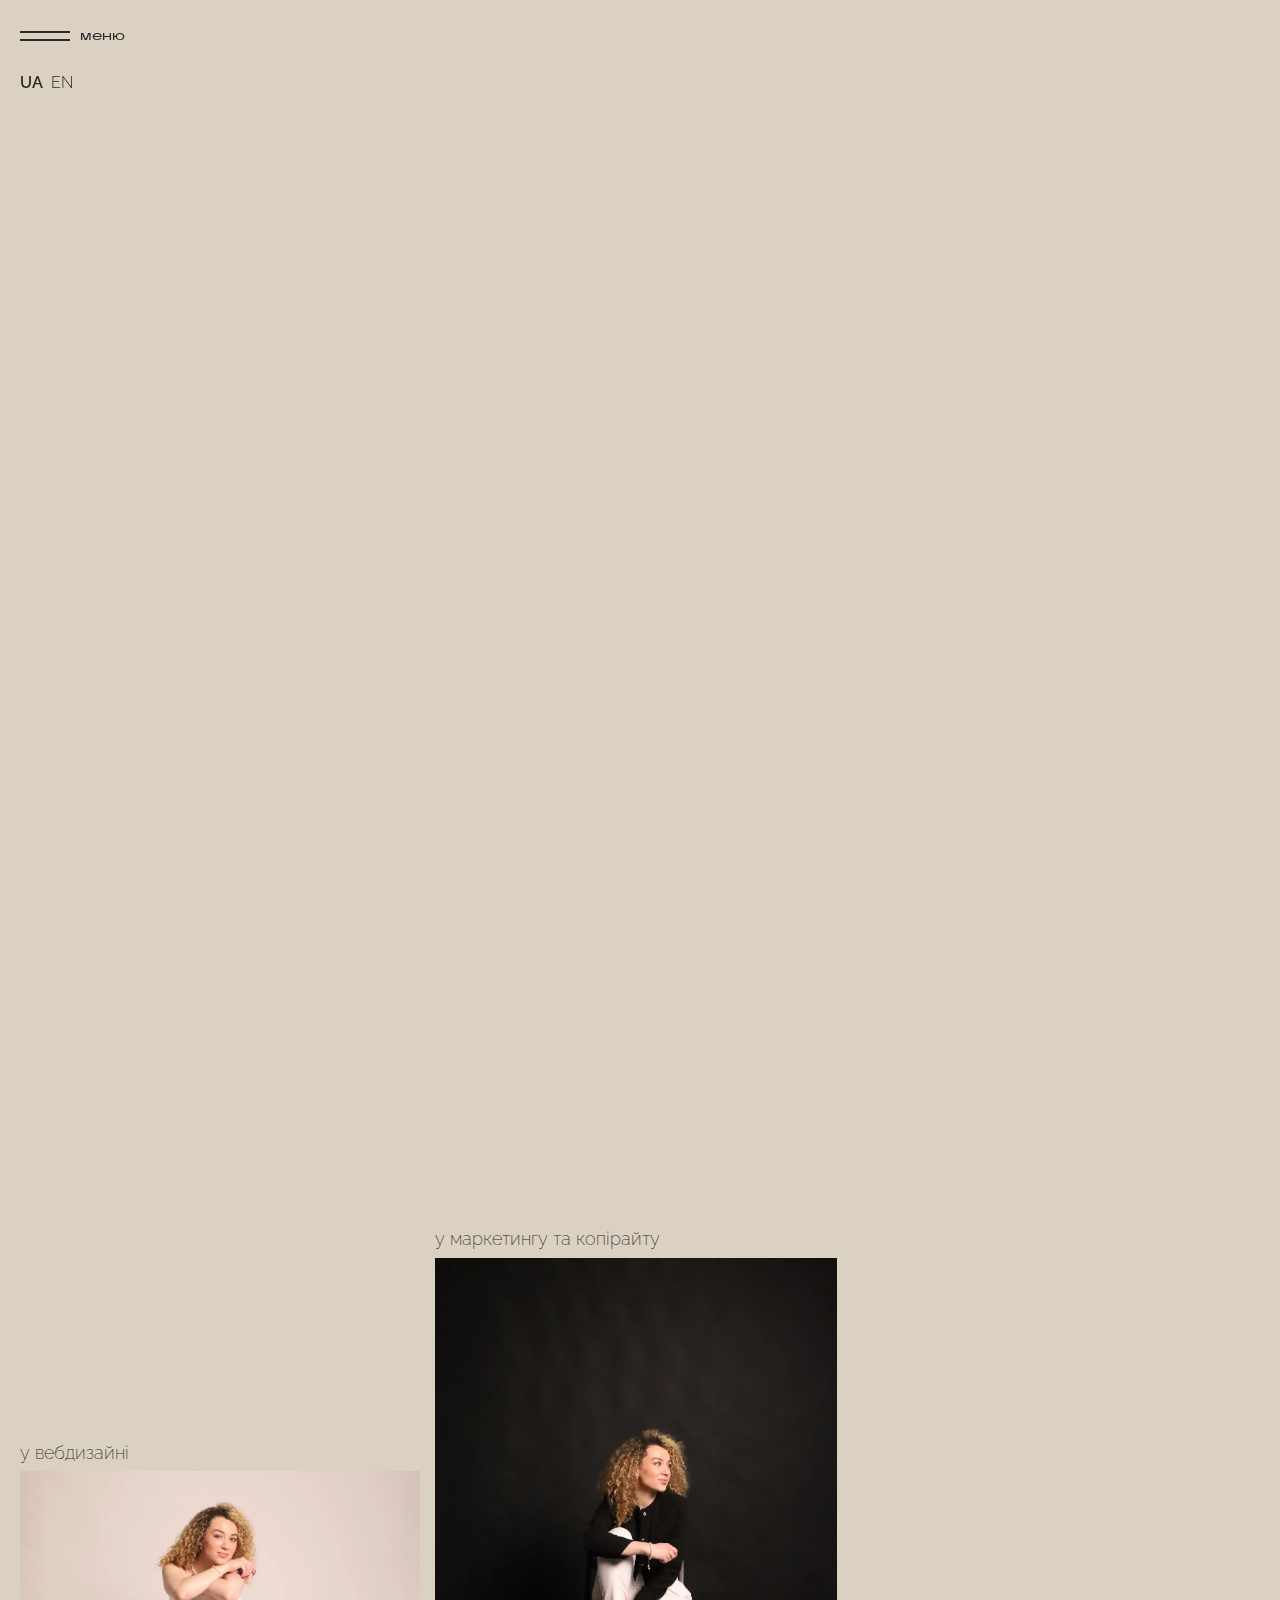
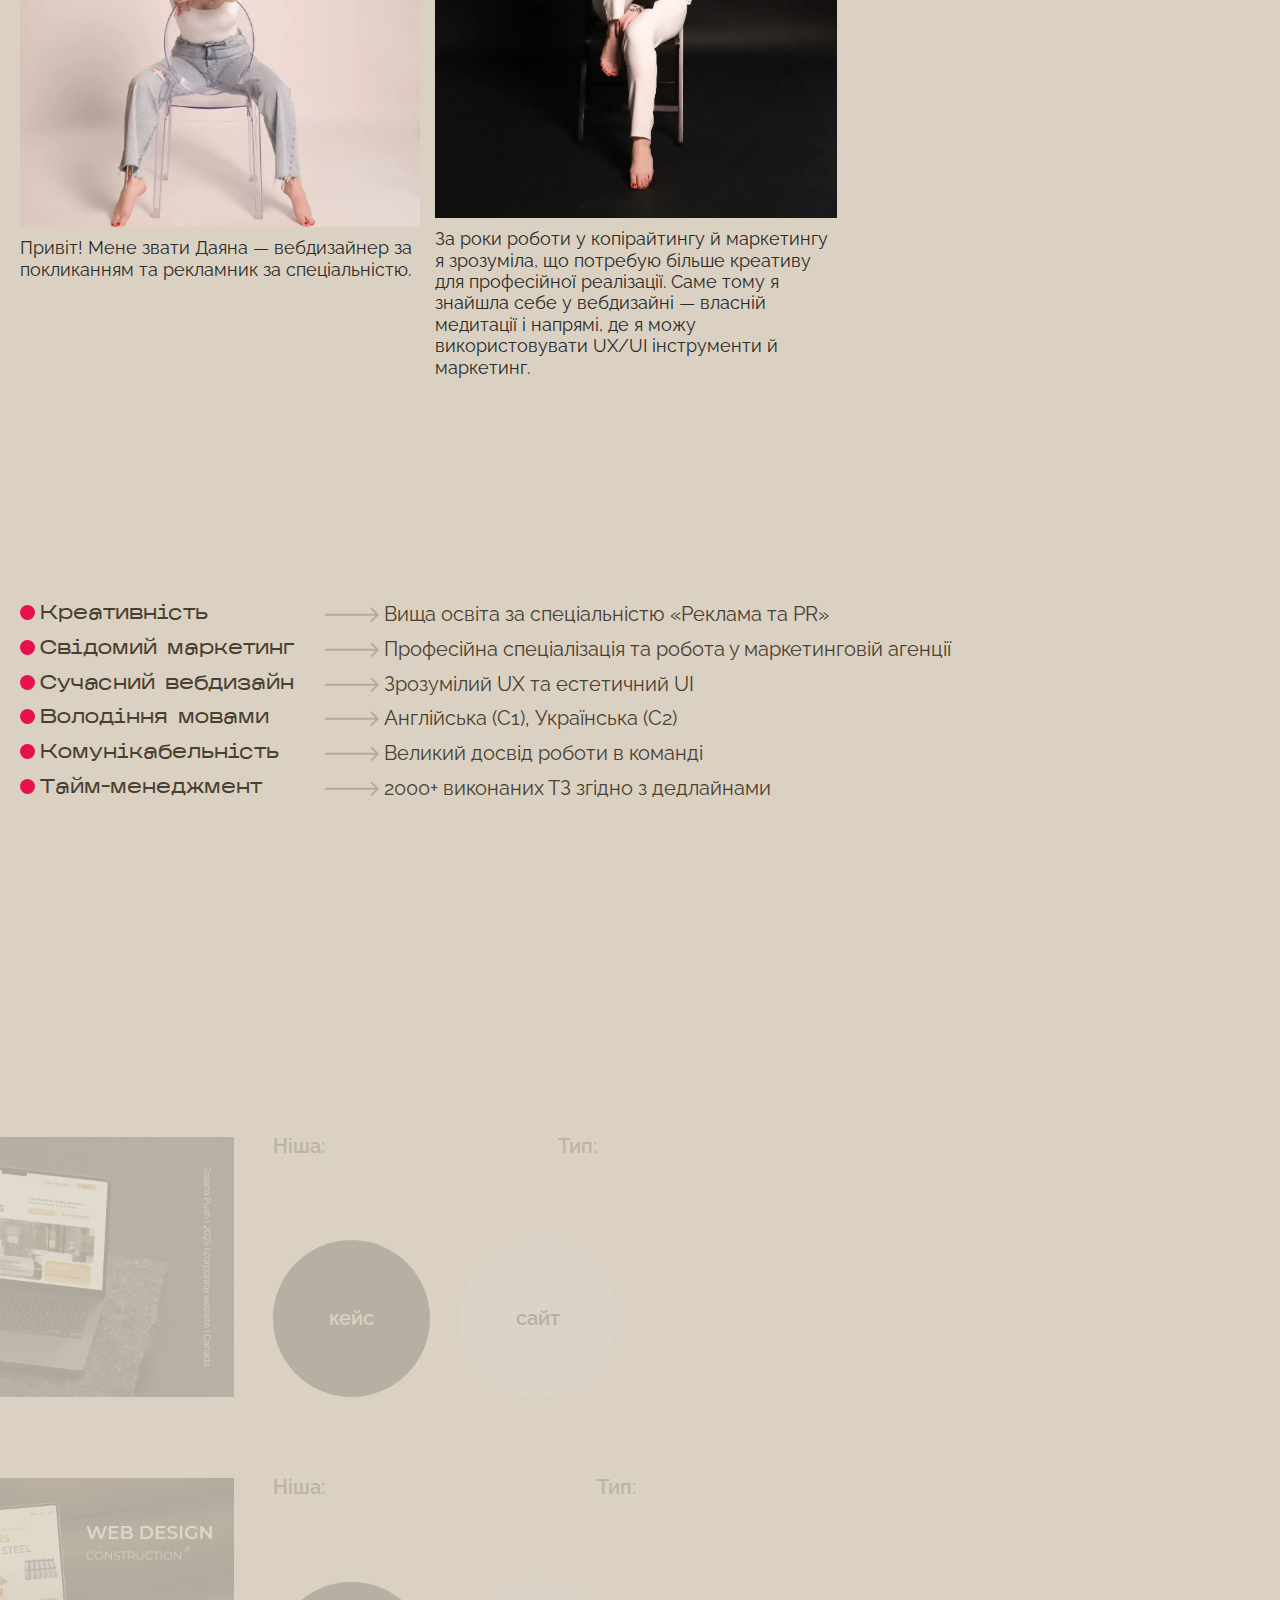
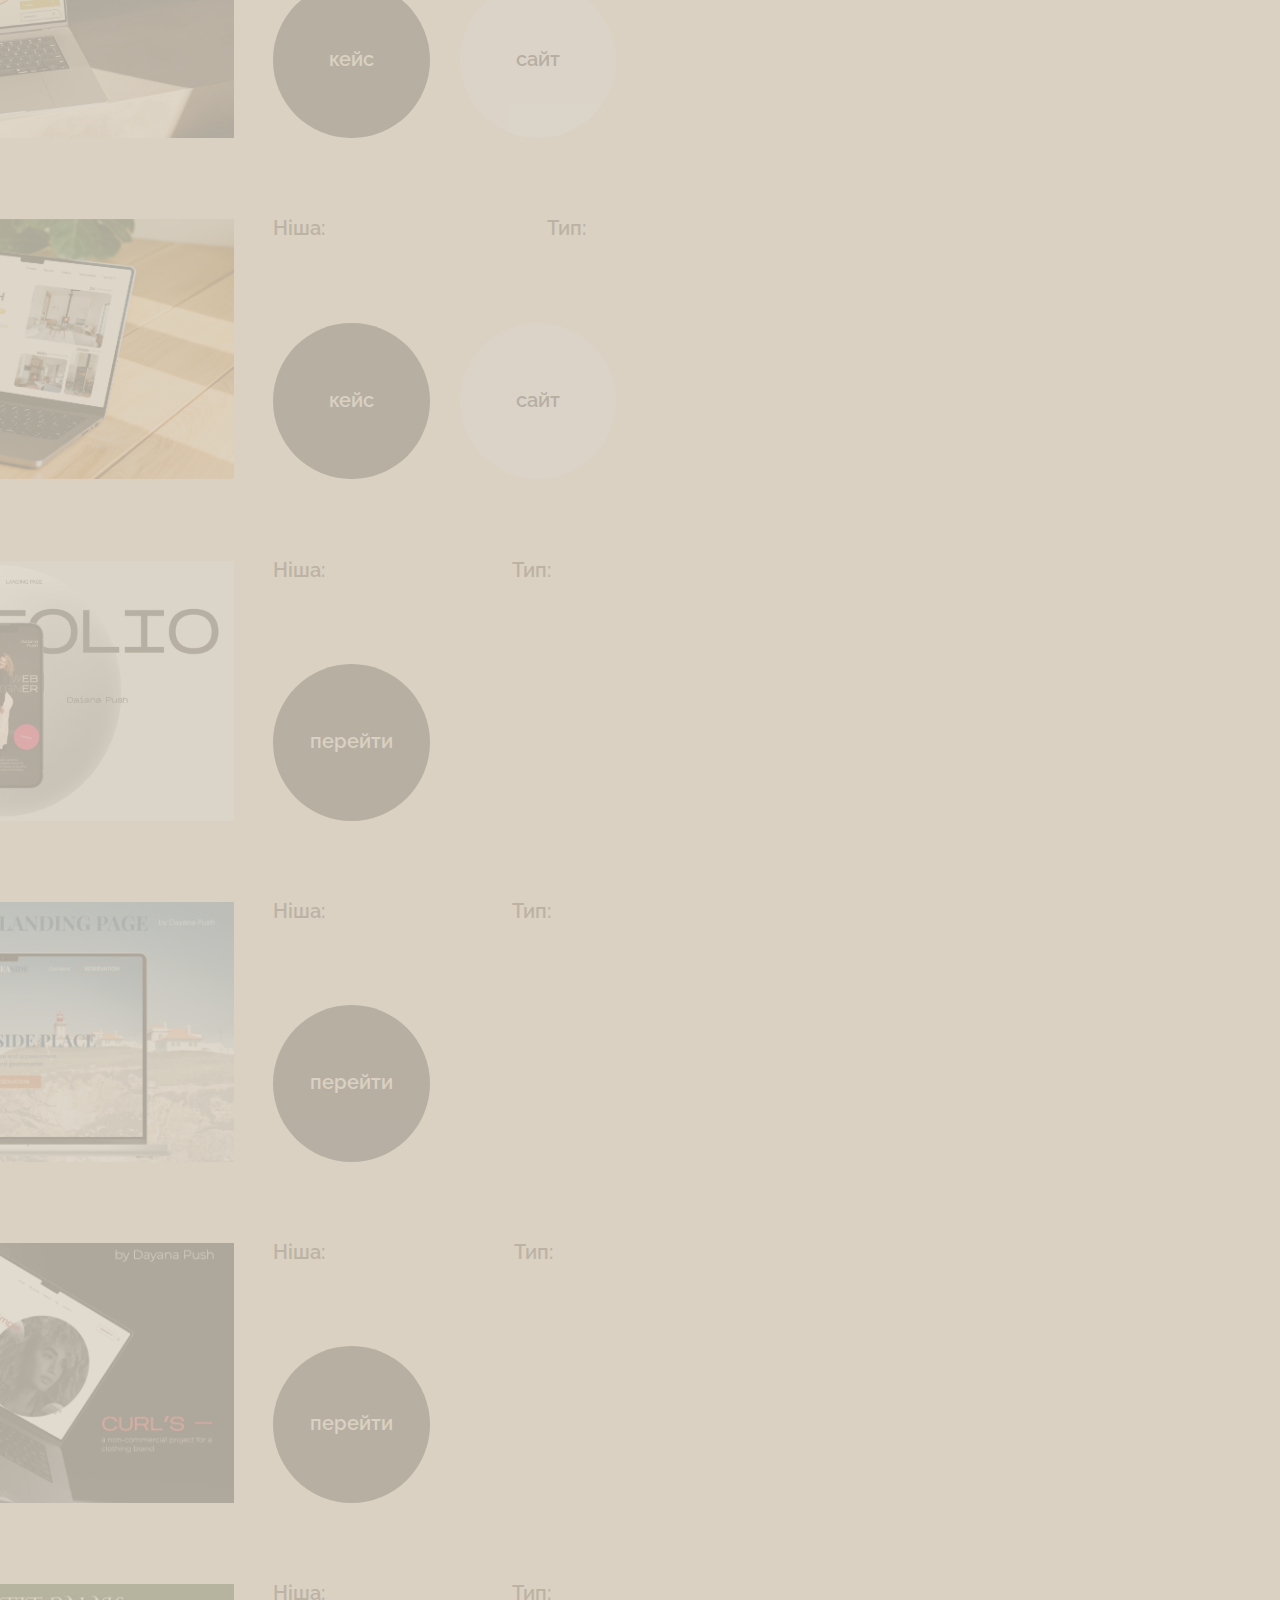
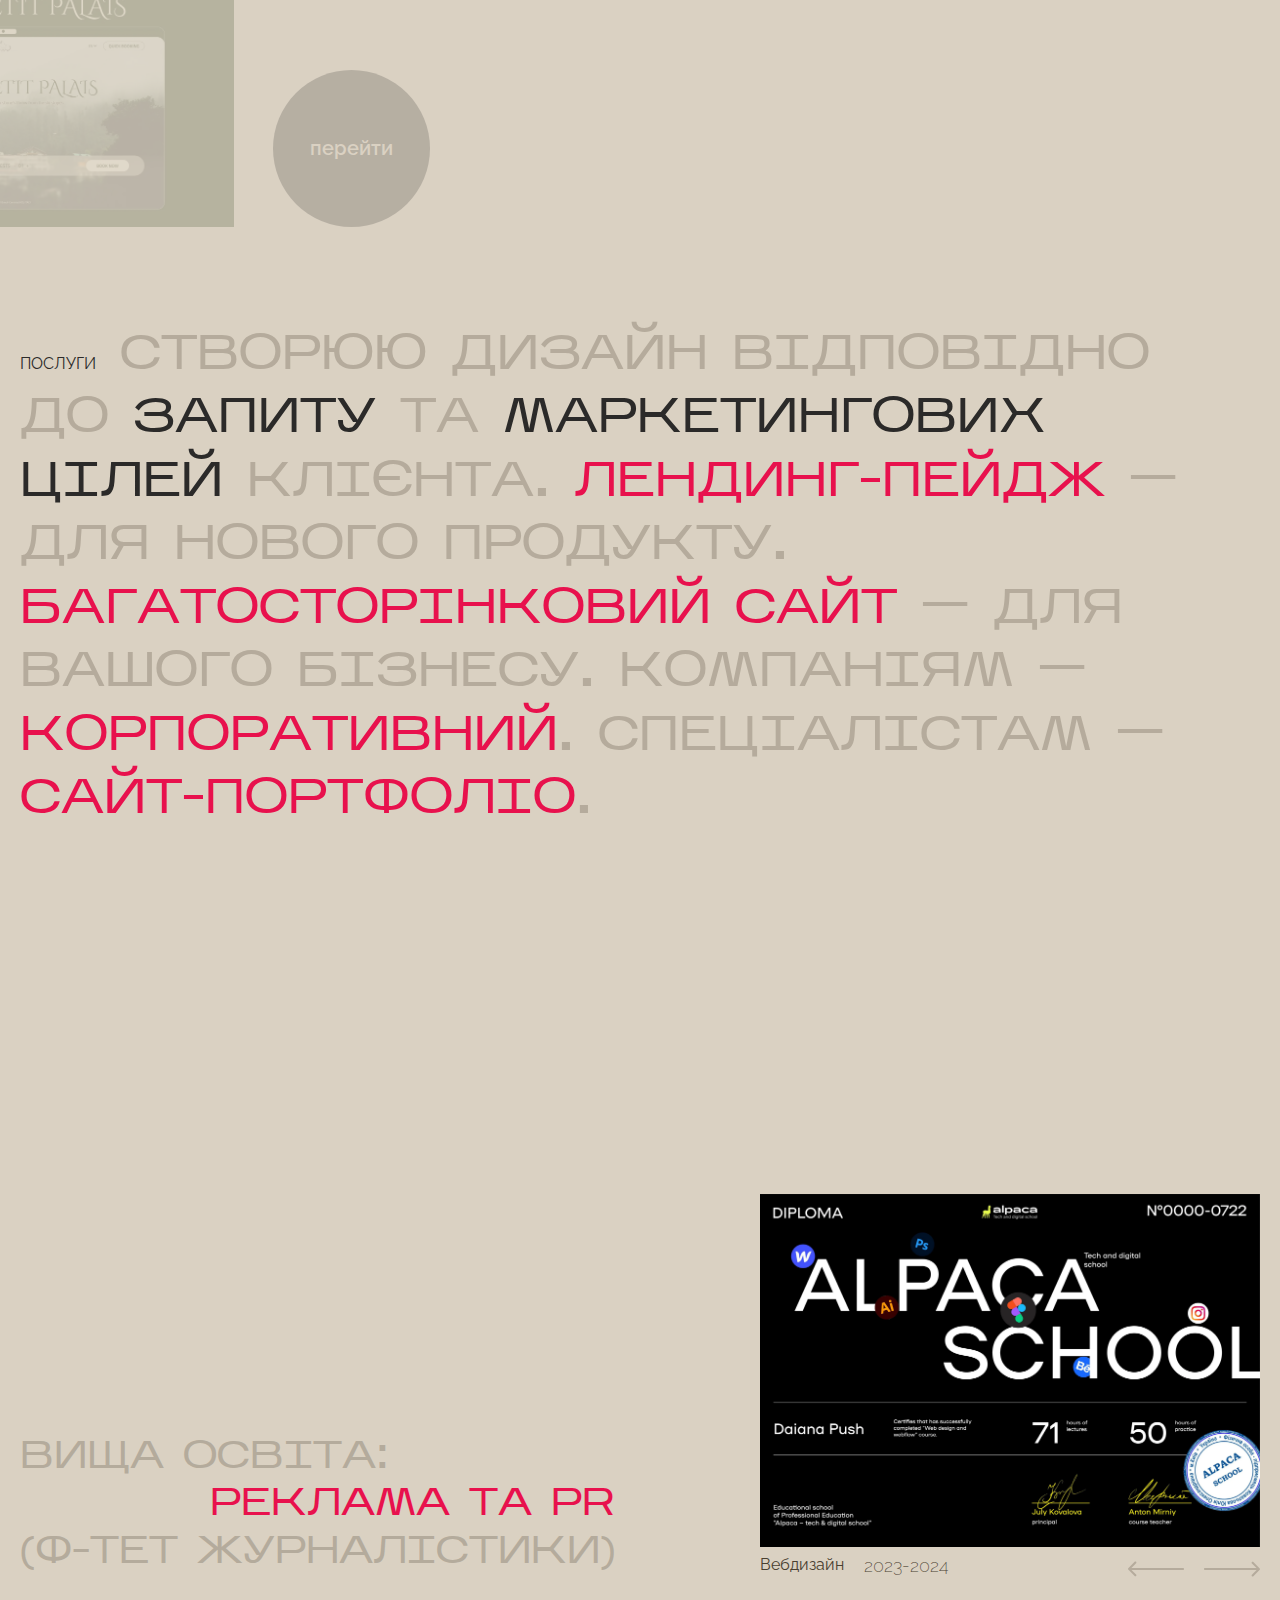
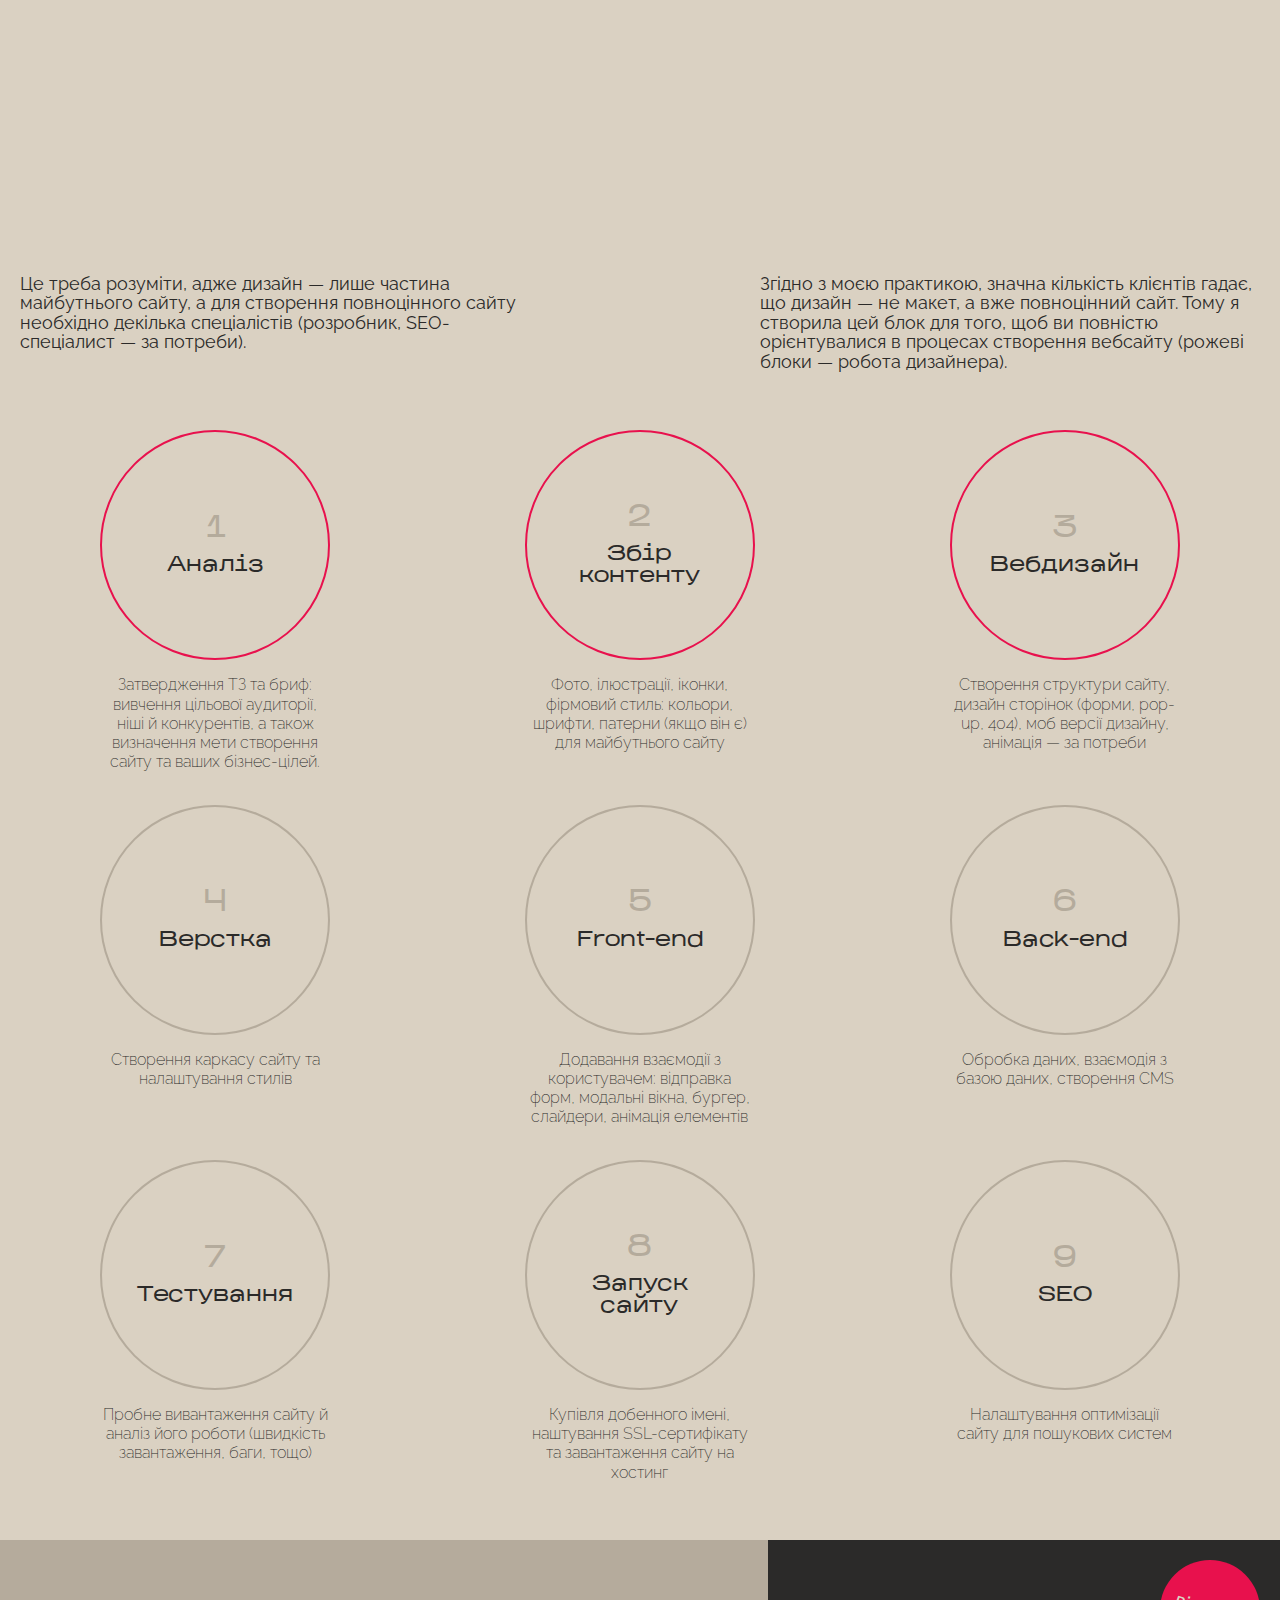
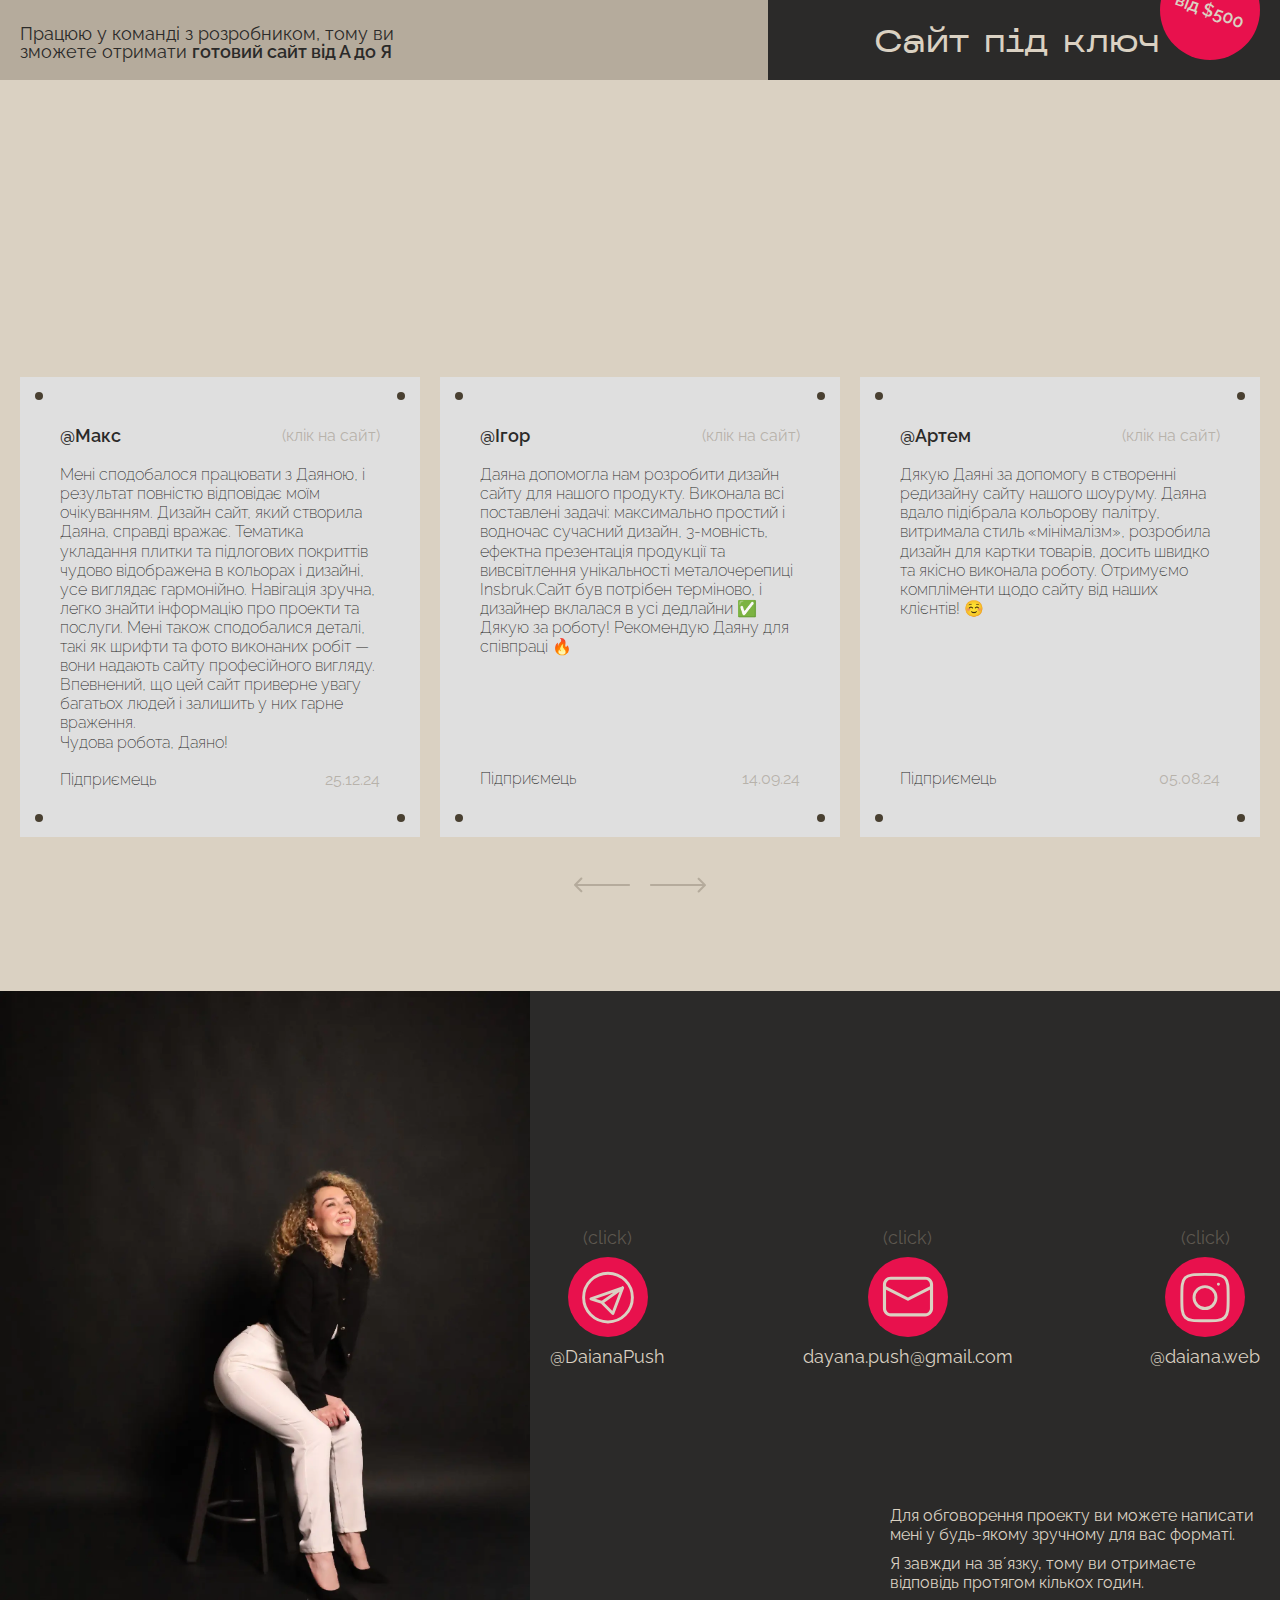
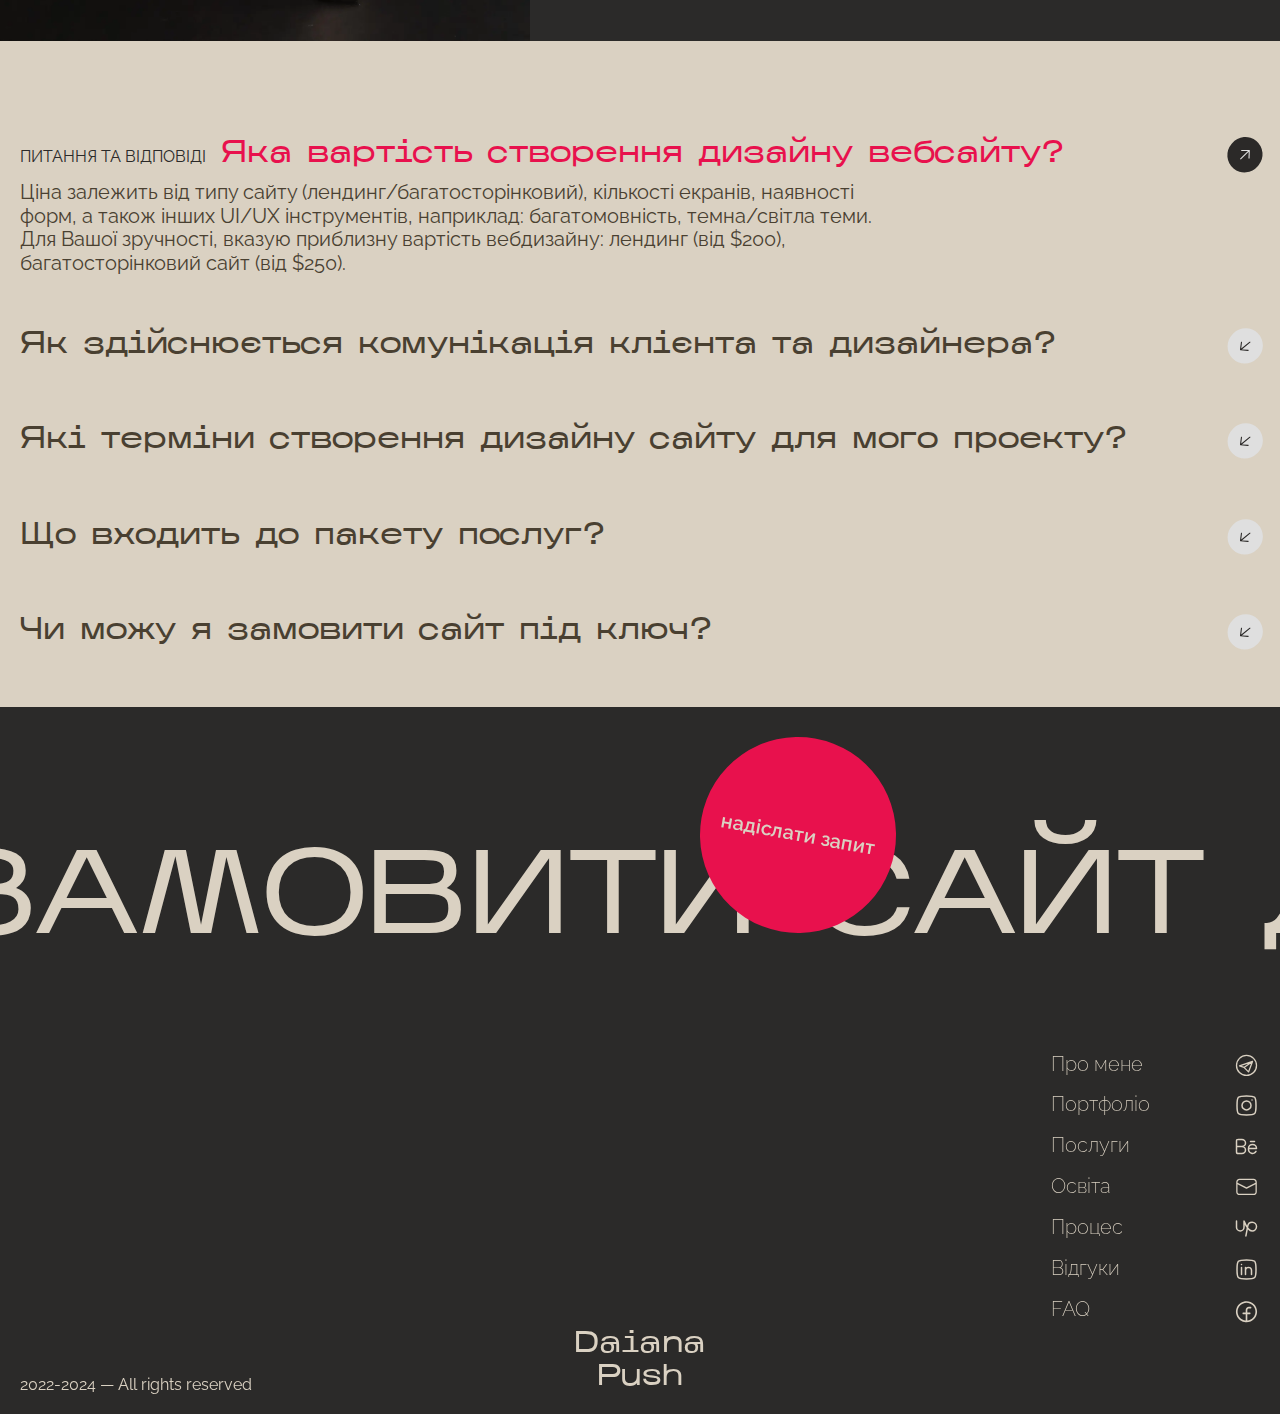
==== commit 1b9b2de0: "Add files via upload" ====
--- a/index.html
+++ b/index.html
@@ -13,7 +13,7 @@
 	<meta name='freelancehunt' content='4a660f86ecd3e6f'>
 	<!-- <meta name="format-detection" content="telephone=no"> -->
 	<!-- <style>body{opacity: 0;}</style> -->
-	<link rel="stylesheet" href="css/style.min.css?_v=20250129123450">
+	<link rel="stylesheet" href="css/style.min.css?_v=20250130122806">
 	<link rel="shortcut icon" href="favicon.ico">
 	<link rel="apple-touch-icon" sizes="180x180" href="../apple-touch-icon.webp">
 	<link rel="android-chrome" sizes="512x512" href="../android-chrome-512x512.webp">
@@ -543,11 +543,13 @@
 											<a target="_blank" href="https://handy-max.ca" class="reviews__slide-link">(клік на сайт)</a>
 										</div>
 										<div class="reviews__slide-text">
-											<p>Дизайн сайту, створений Даяною, справді вражає! Він поєднує сучасний стиль і функціональність, що робить його зручним для користувачів. Сайт, присвячений укладанню плитки та підлогових покриттів, має чудову кольорову палітру, яка підкреслює тематику, а елементи дизайну гармонійно доповнюють один одного.
-
-												Крім того, увага до деталей, таких як шрифти та зображення виконаних робіт, надає сайту професійного вигляду. Я впевнений, що цей сайт приверне багато відвідувачів і залишить у них позитивне враження. <br>
-
-												Чудова робота, Даяно! </p>
+											<p>Мені сподобалося працювати з Даяною, і результат повністю відповідає моїм очікуванням.
+
+												Дизайн сайт, який створила Даяна, справді вражає. Тематика укладання плитки та підлогових покриттів чудово відображена в кольорах і дизайні, усе виглядає гармонійно. Навігація зручна, легко знайти інформацію про проекти та послуги.
+
+												Мені також сподобалися деталі, такі як шрифти та фото виконаних робіт — вони надають сайту професійного вигляду. Впевнений, що цей сайт приверне увагу багатьох людей і залишить у них гарне враження. <br>
+
+												Чудова робота, Даяно!</p>
 										</div>
 										<div class="reviews__slide-info">
 											<div class="reviews__slide-profession">Підприємець</div>
@@ -844,7 +846,7 @@
 			</div>
 		</div>
 	</div>
-	<script src="js/app.min.js?_v=20250129123450"></script>
+	<script src="js/app.min.js?_v=20250130122806"></script>
 </body>
 
 </html>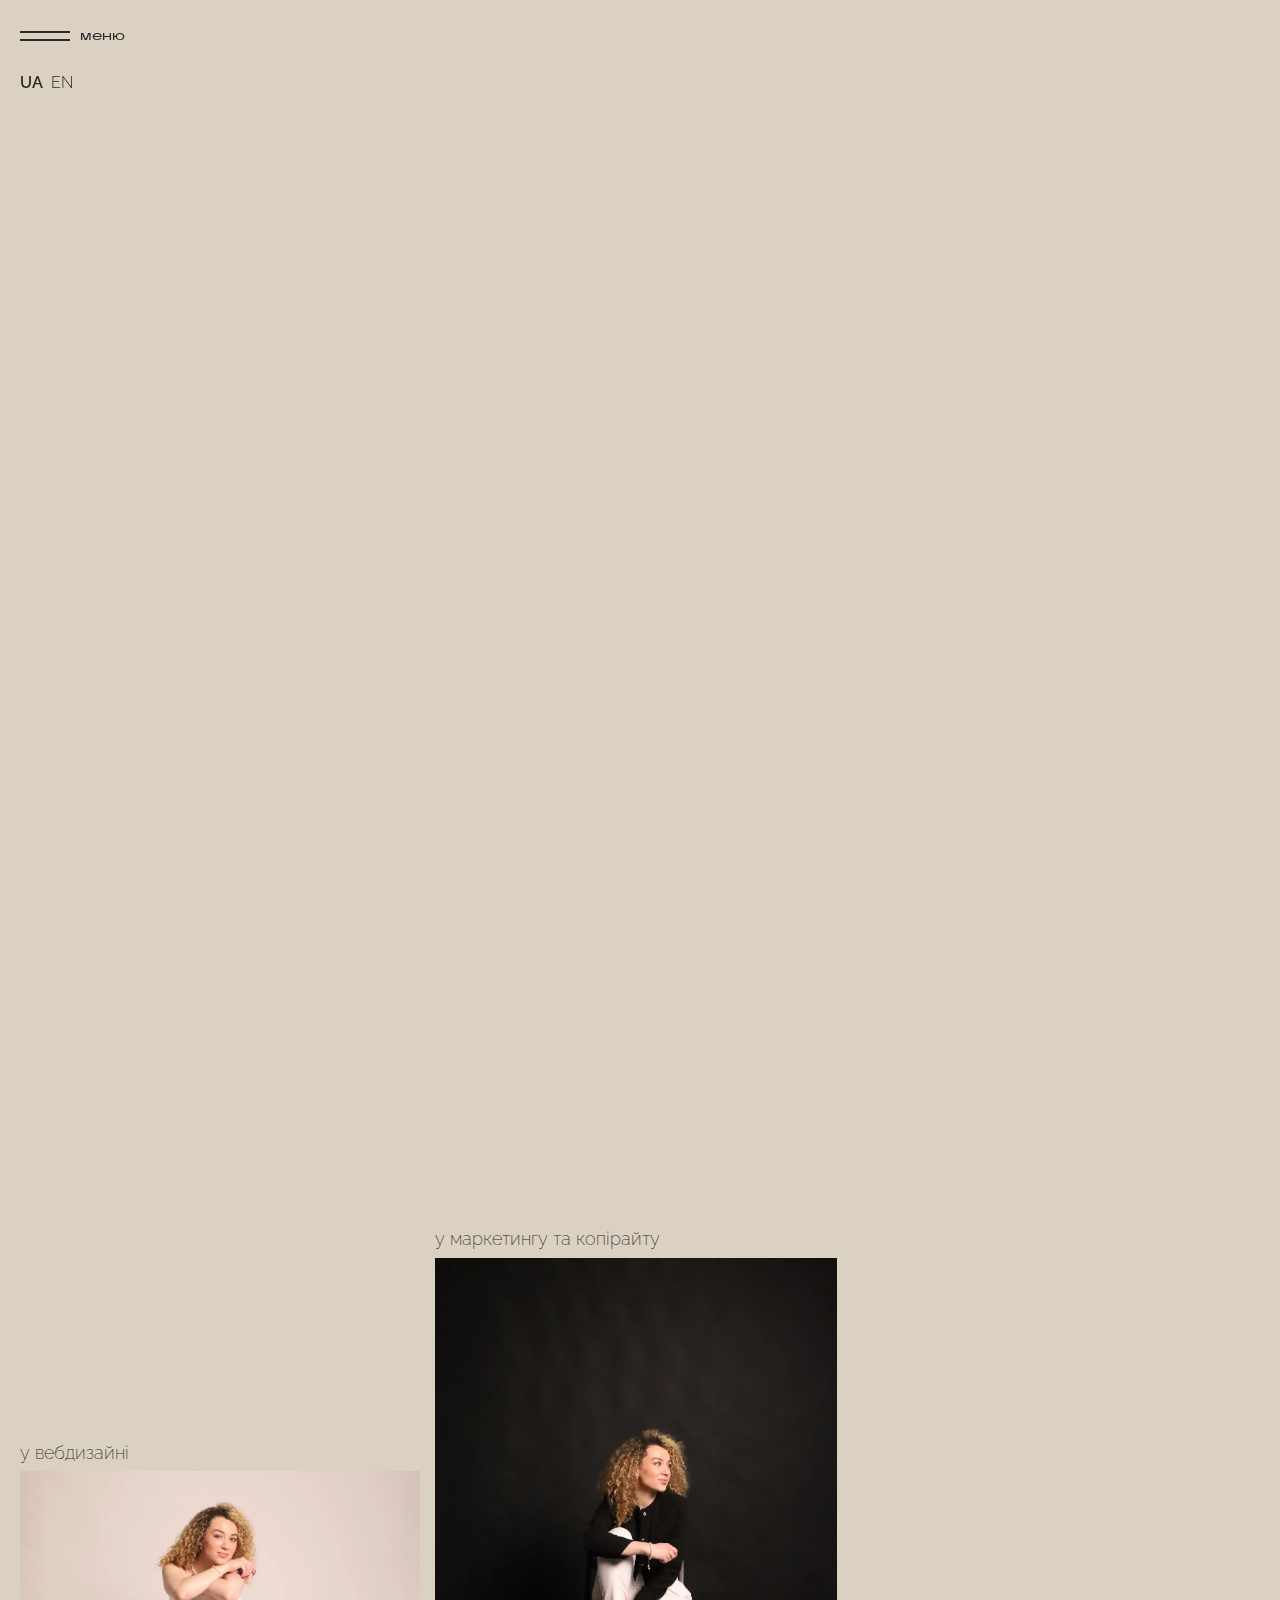
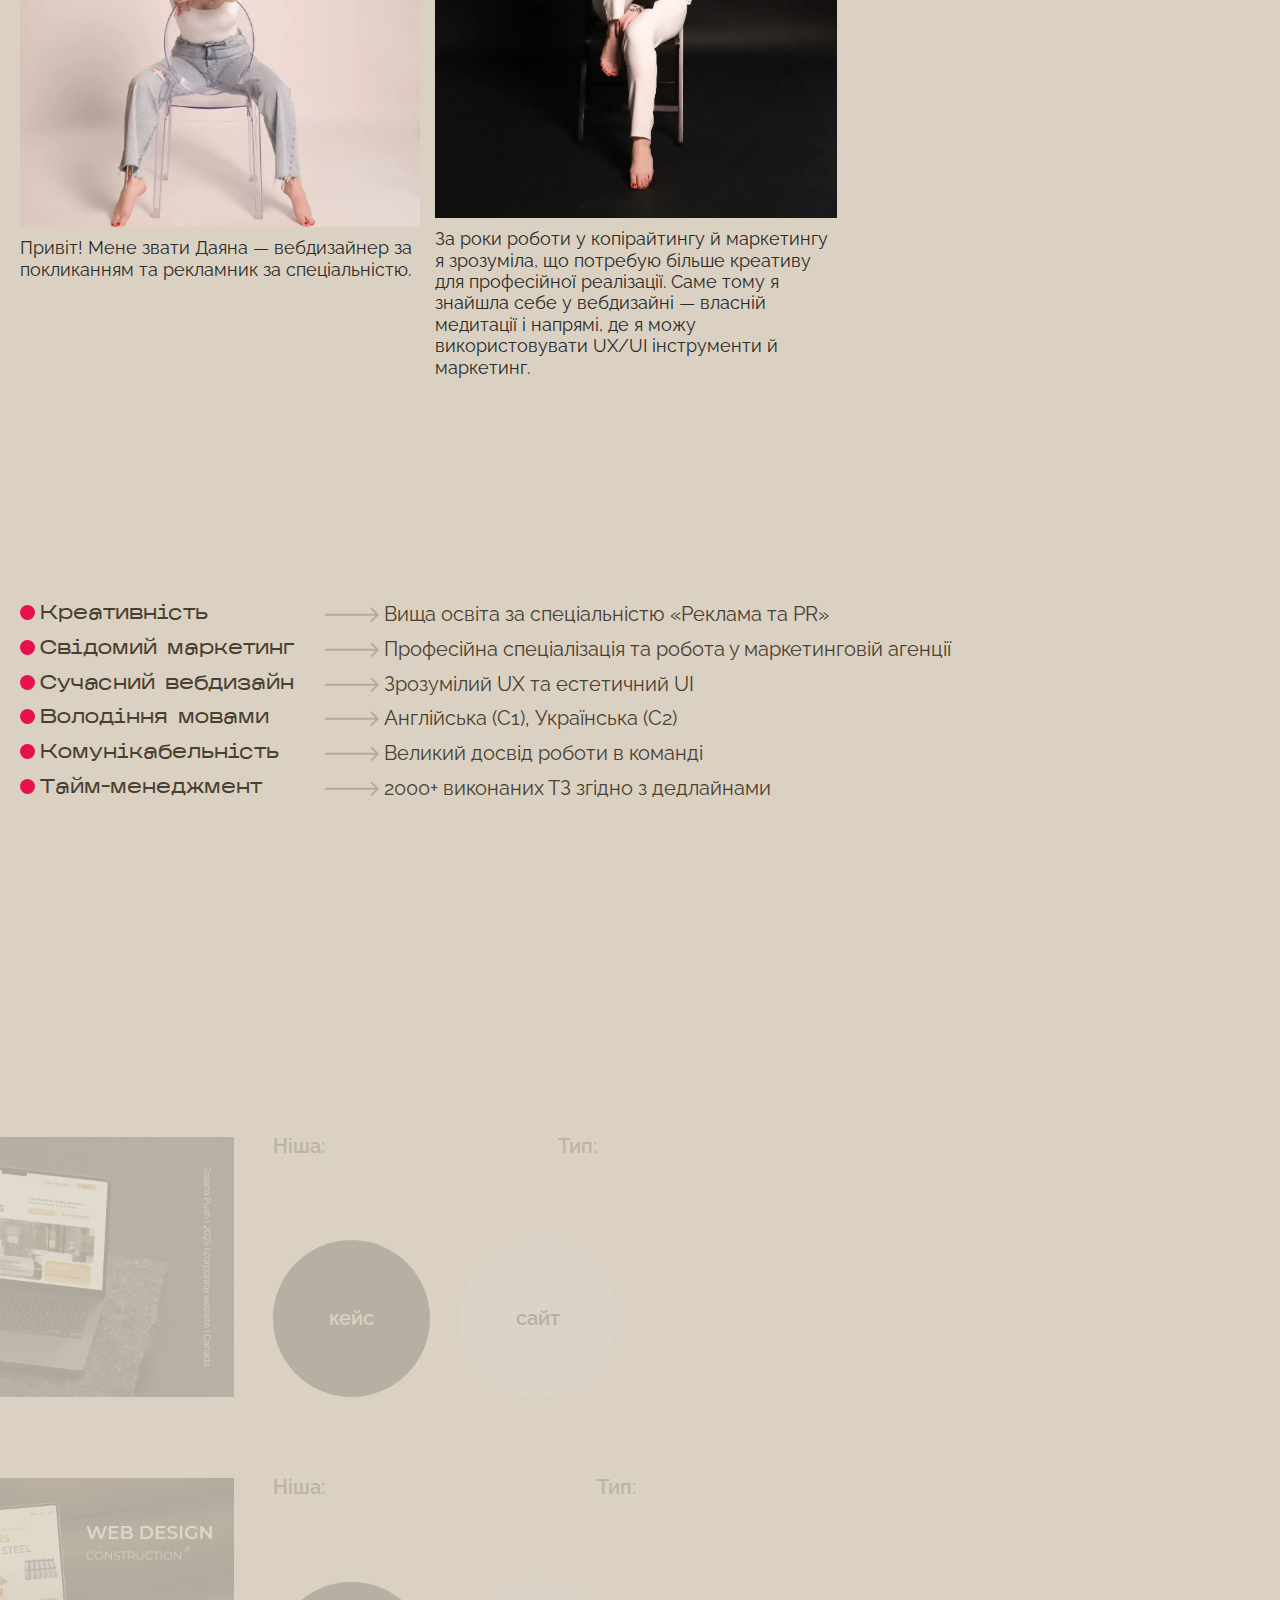
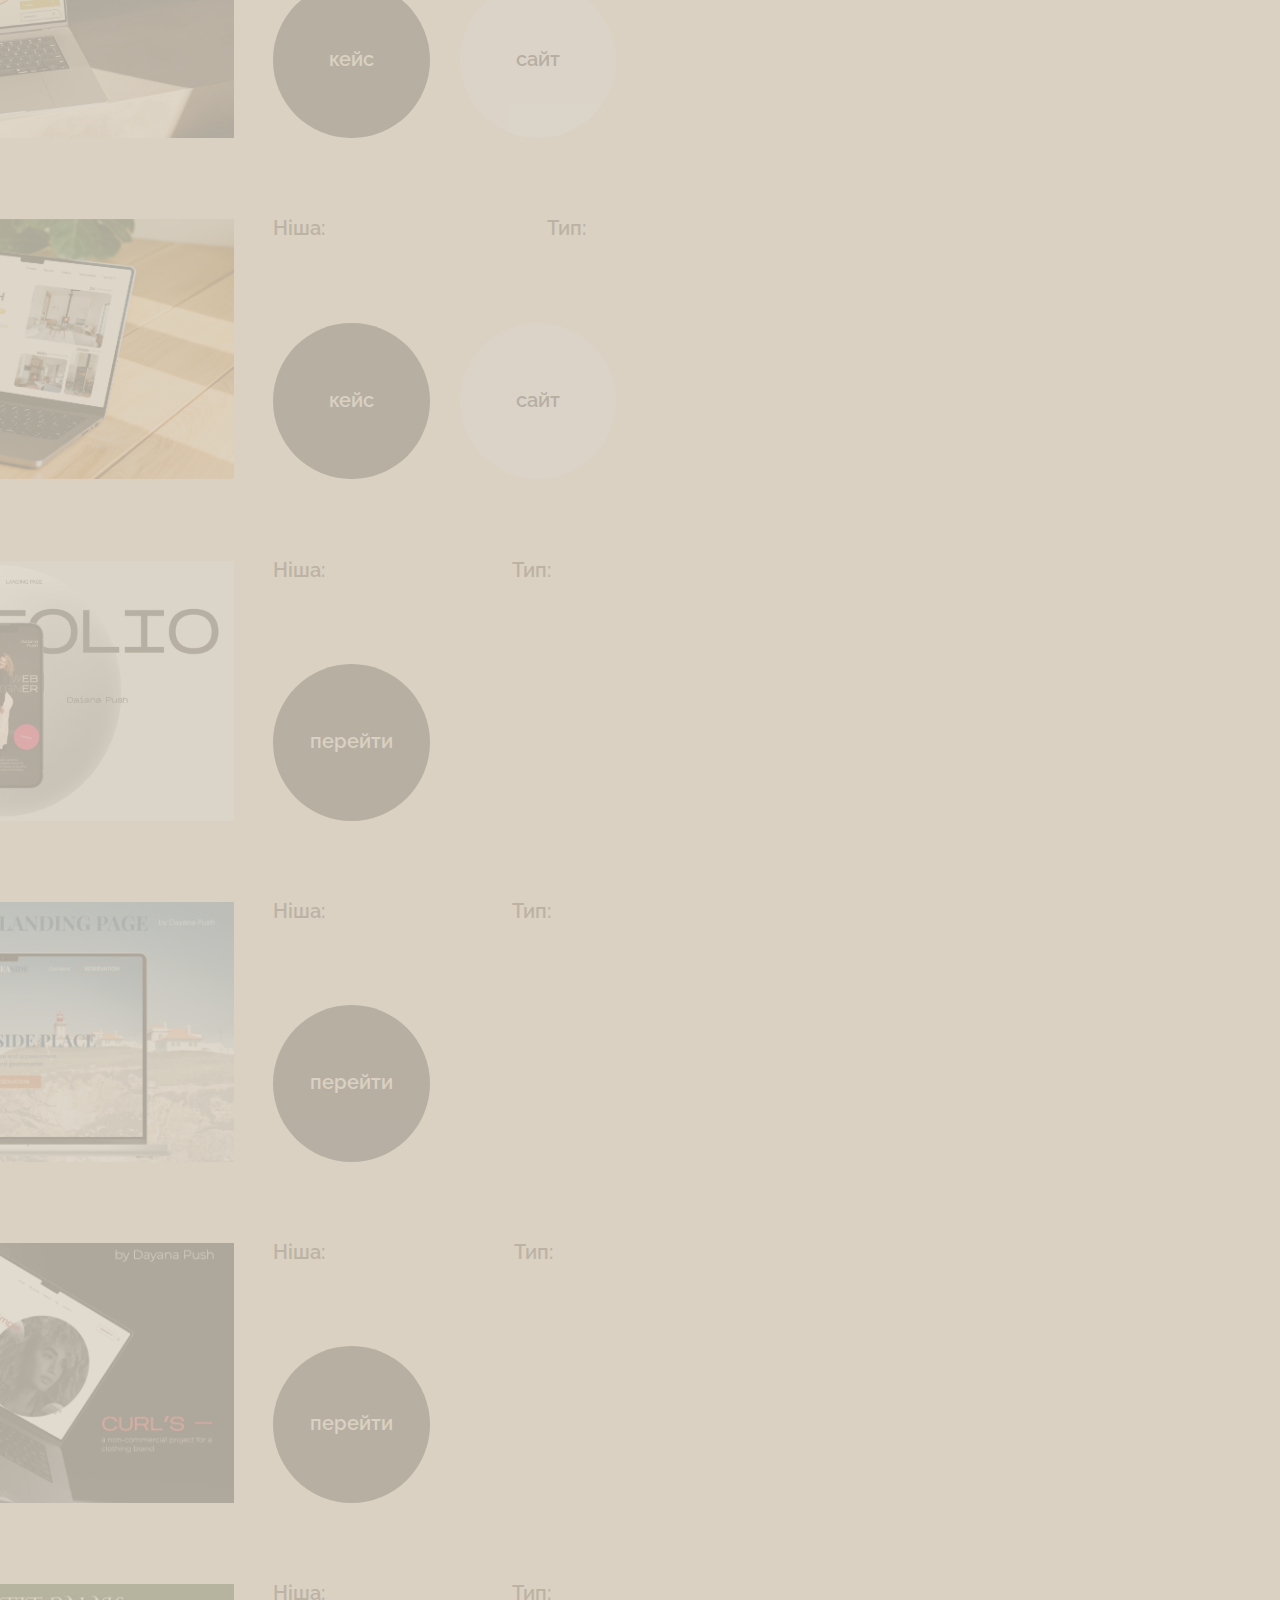
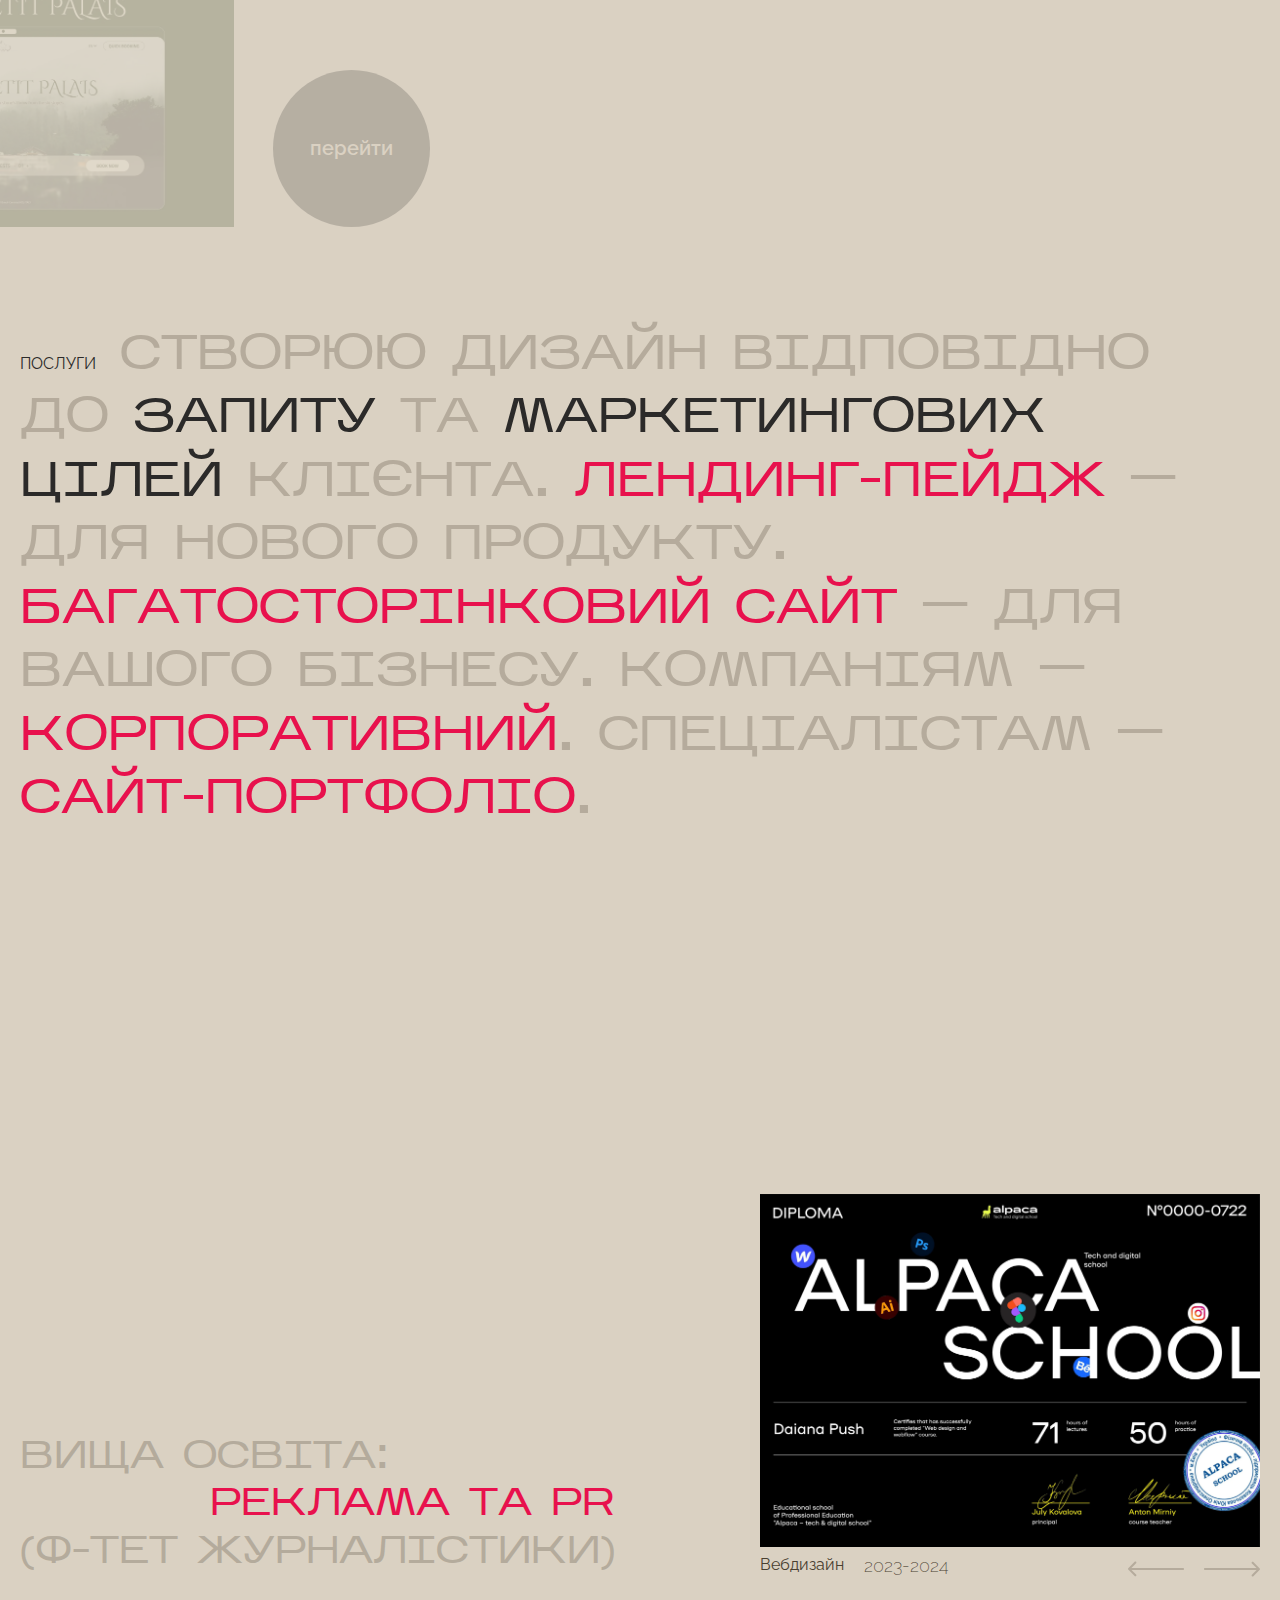
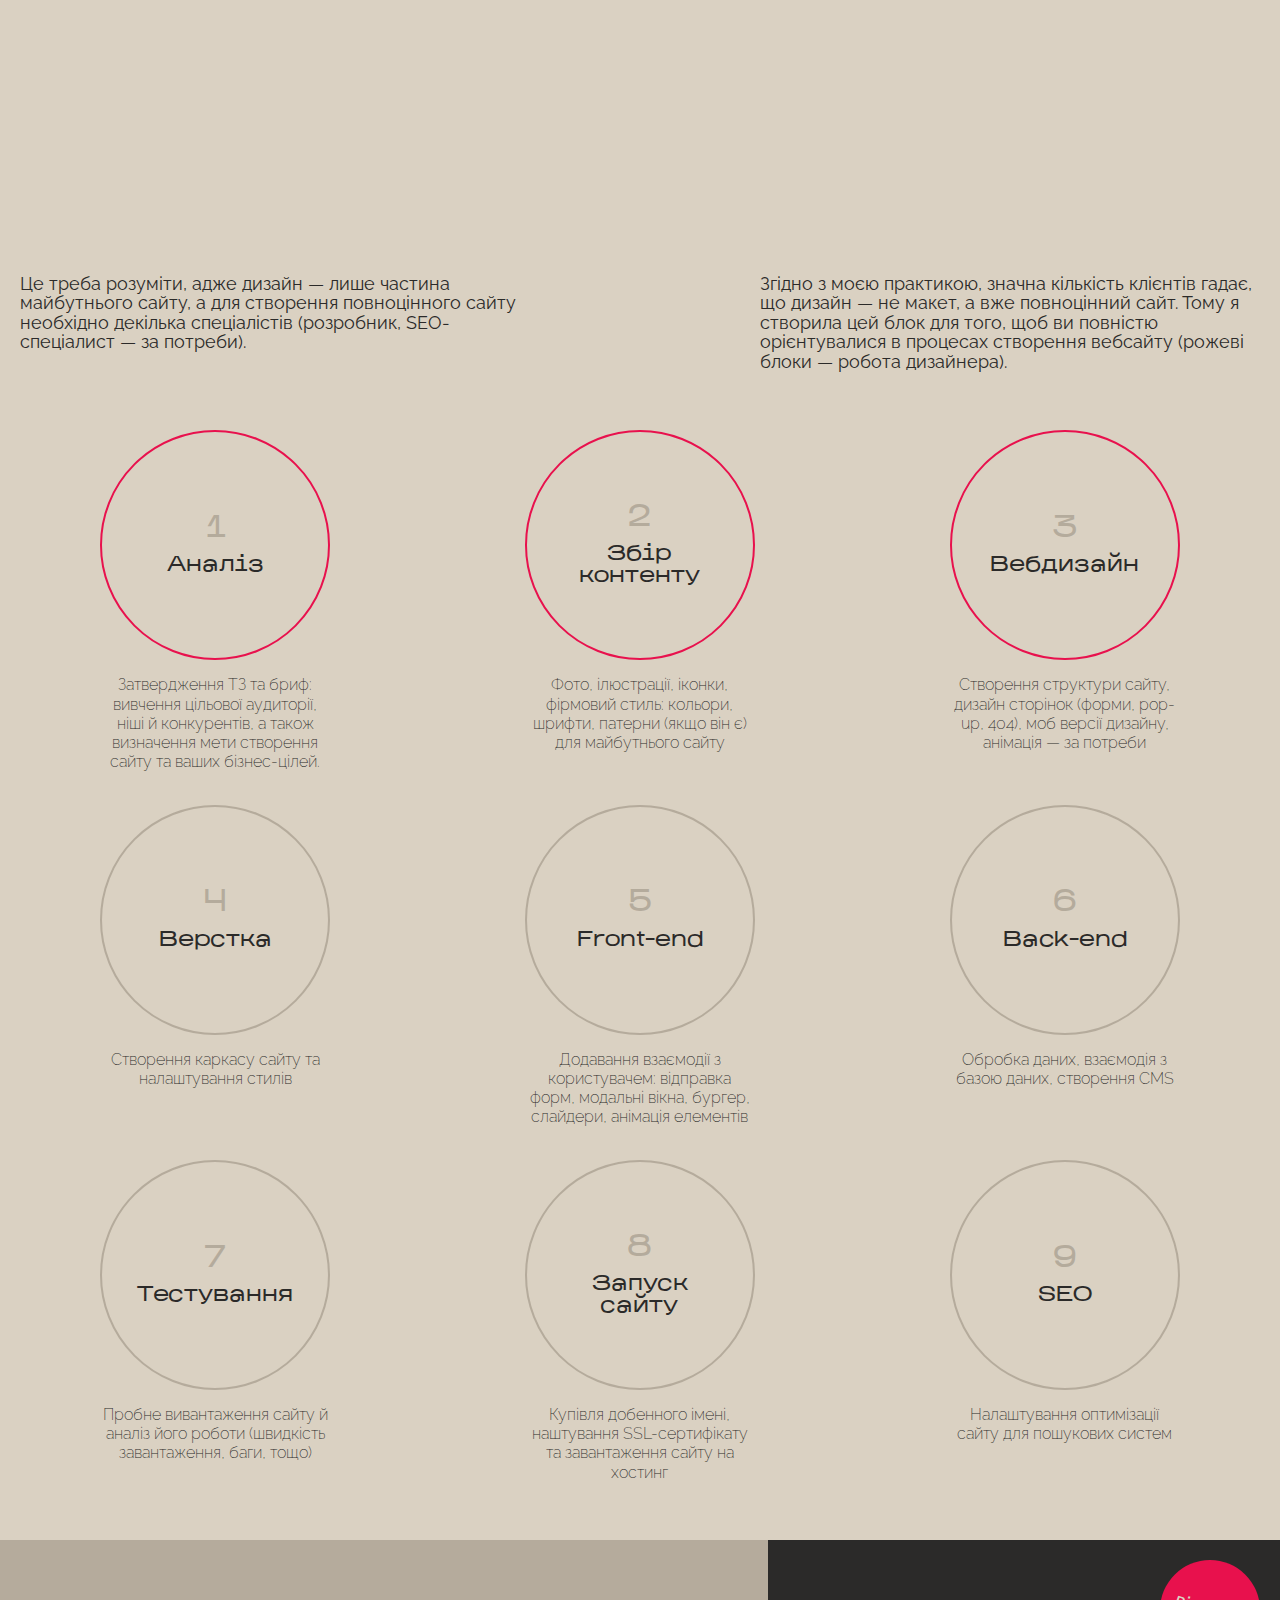
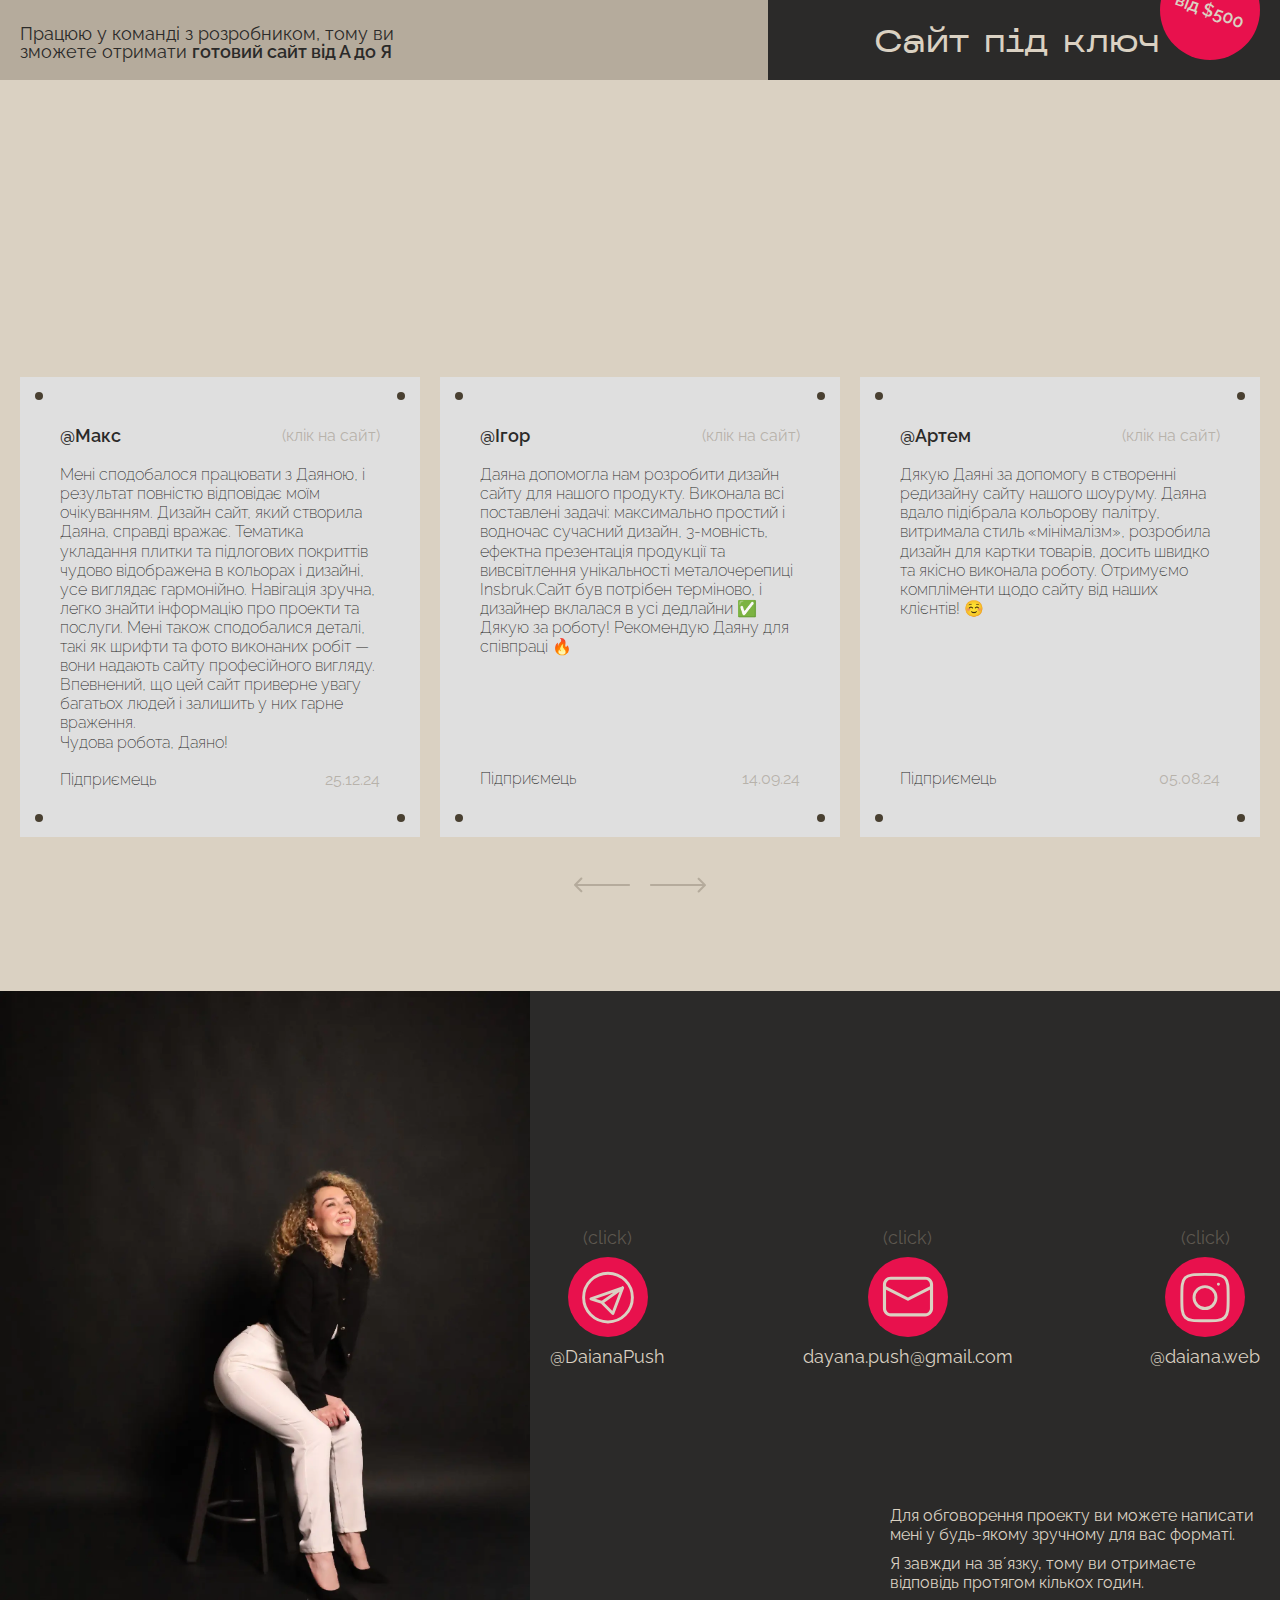
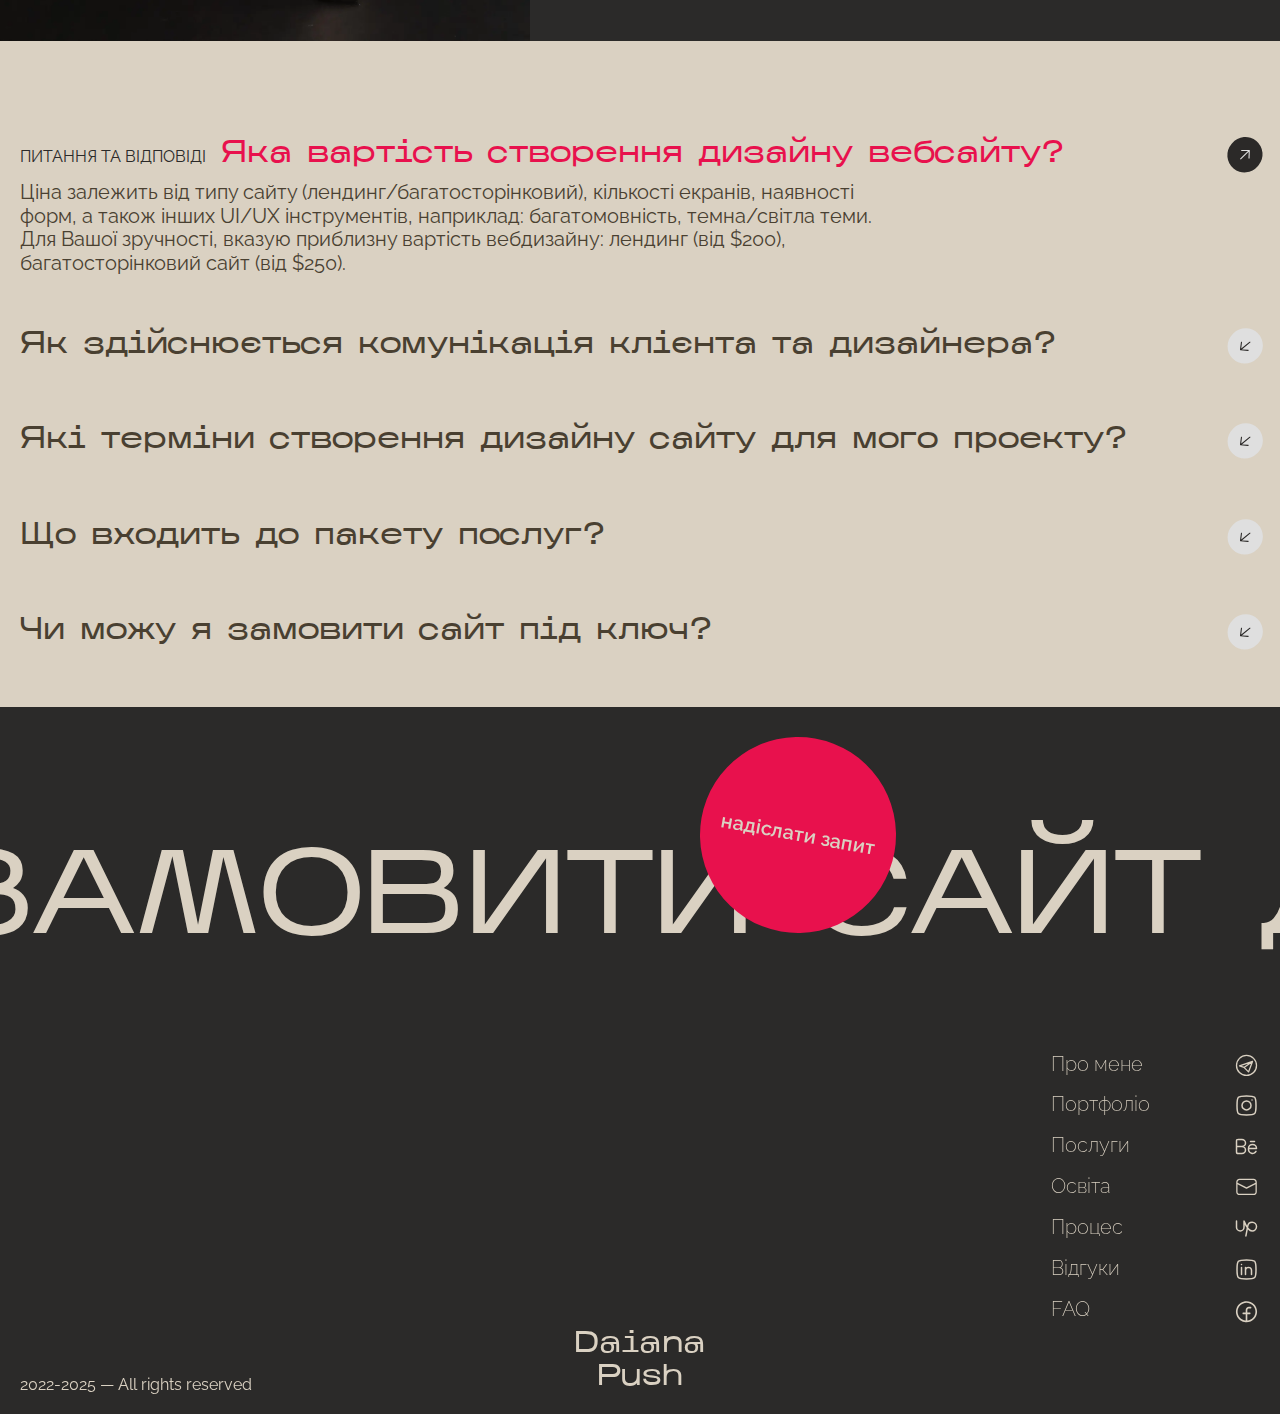
==== commit bf55923c: "Add files via upload" ====
--- a/index.html
+++ b/index.html
@@ -13,7 +13,7 @@
 	<meta name='freelancehunt' content='4a660f86ecd3e6f'>
 	<!-- <meta name="format-detection" content="telephone=no"> -->
 	<!-- <style>body{opacity: 0;}</style> -->
-	<link rel="stylesheet" href="css/style.min.css?_v=20250130122806">
+	<link rel="stylesheet" href="css/style.min.css?_v=20250130123925">
 	<link rel="shortcut icon" href="favicon.ico">
 	<link rel="apple-touch-icon" sizes="180x180" href="../apple-touch-icon.webp">
 	<link rel="android-chrome" sizes="512x512" href="../android-chrome-512x512.webp">
@@ -123,7 +123,7 @@
 					</div>
 					<div class="about__wrapper">
 						<article class="about__item">
-							<div data-animate data-speed="150" class="about__item-age">1.5 роки</div>
+							<div data-animate data-speed="150" class="about__item-age">2 роки</div>
 							<div class="about__item-niche">у вебдизайні</div>
 							<div class="about__item-img">
 								<img src="img/about/01.webp" alt="My photo">
@@ -133,7 +133,7 @@
 							</div>
 						</article>
 						<article class="about__item">
-							<div data-animate data-speed="150" class="about__item-age">5 років</div>
+							<div data-animate data-speed="150" class="about__item-age">6 років</div>
 							<div class="about__item-niche">у маркетингу та копірайту</div>
 							<div class="about__item-img about__item-img-big">
 								<img src="img/about/02.webp" alt="My photo">
@@ -813,7 +813,7 @@
 					</ul>
 				</div>
 				<div class="footer__copy">
-					<div class="footer__copy-text">2022-2024 — All rights reserved</div>
+					<div class="footer__copy-text">2022-2025 — All rights reserved</div>
 					<div class="footer__copy-logo">Daiana<br>Push</div>
 				</div>
 			</div>
@@ -846,7 +846,7 @@
 			</div>
 		</div>
 	</div>
-	<script src="js/app.min.js?_v=20250130122806"></script>
+	<script src="js/app.min.js?_v=20250130123925"></script>
 </body>
 
 </html>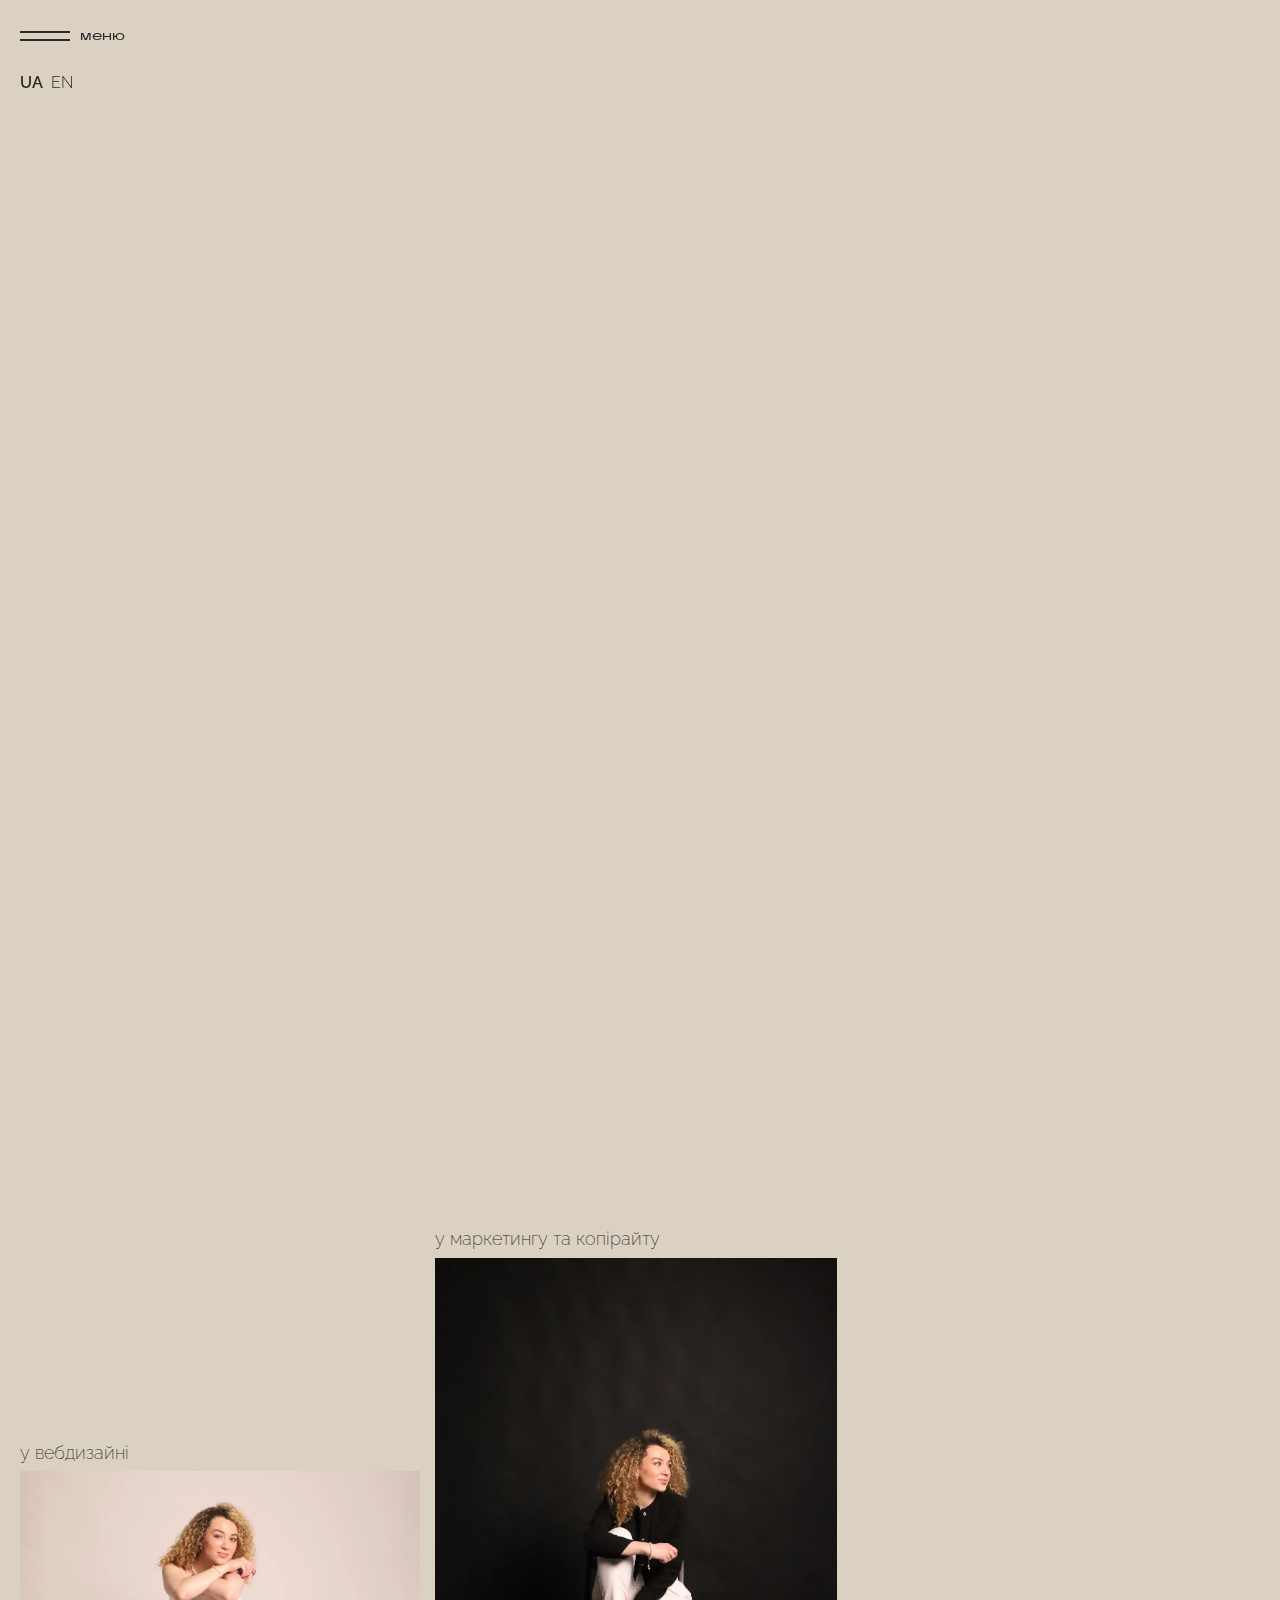
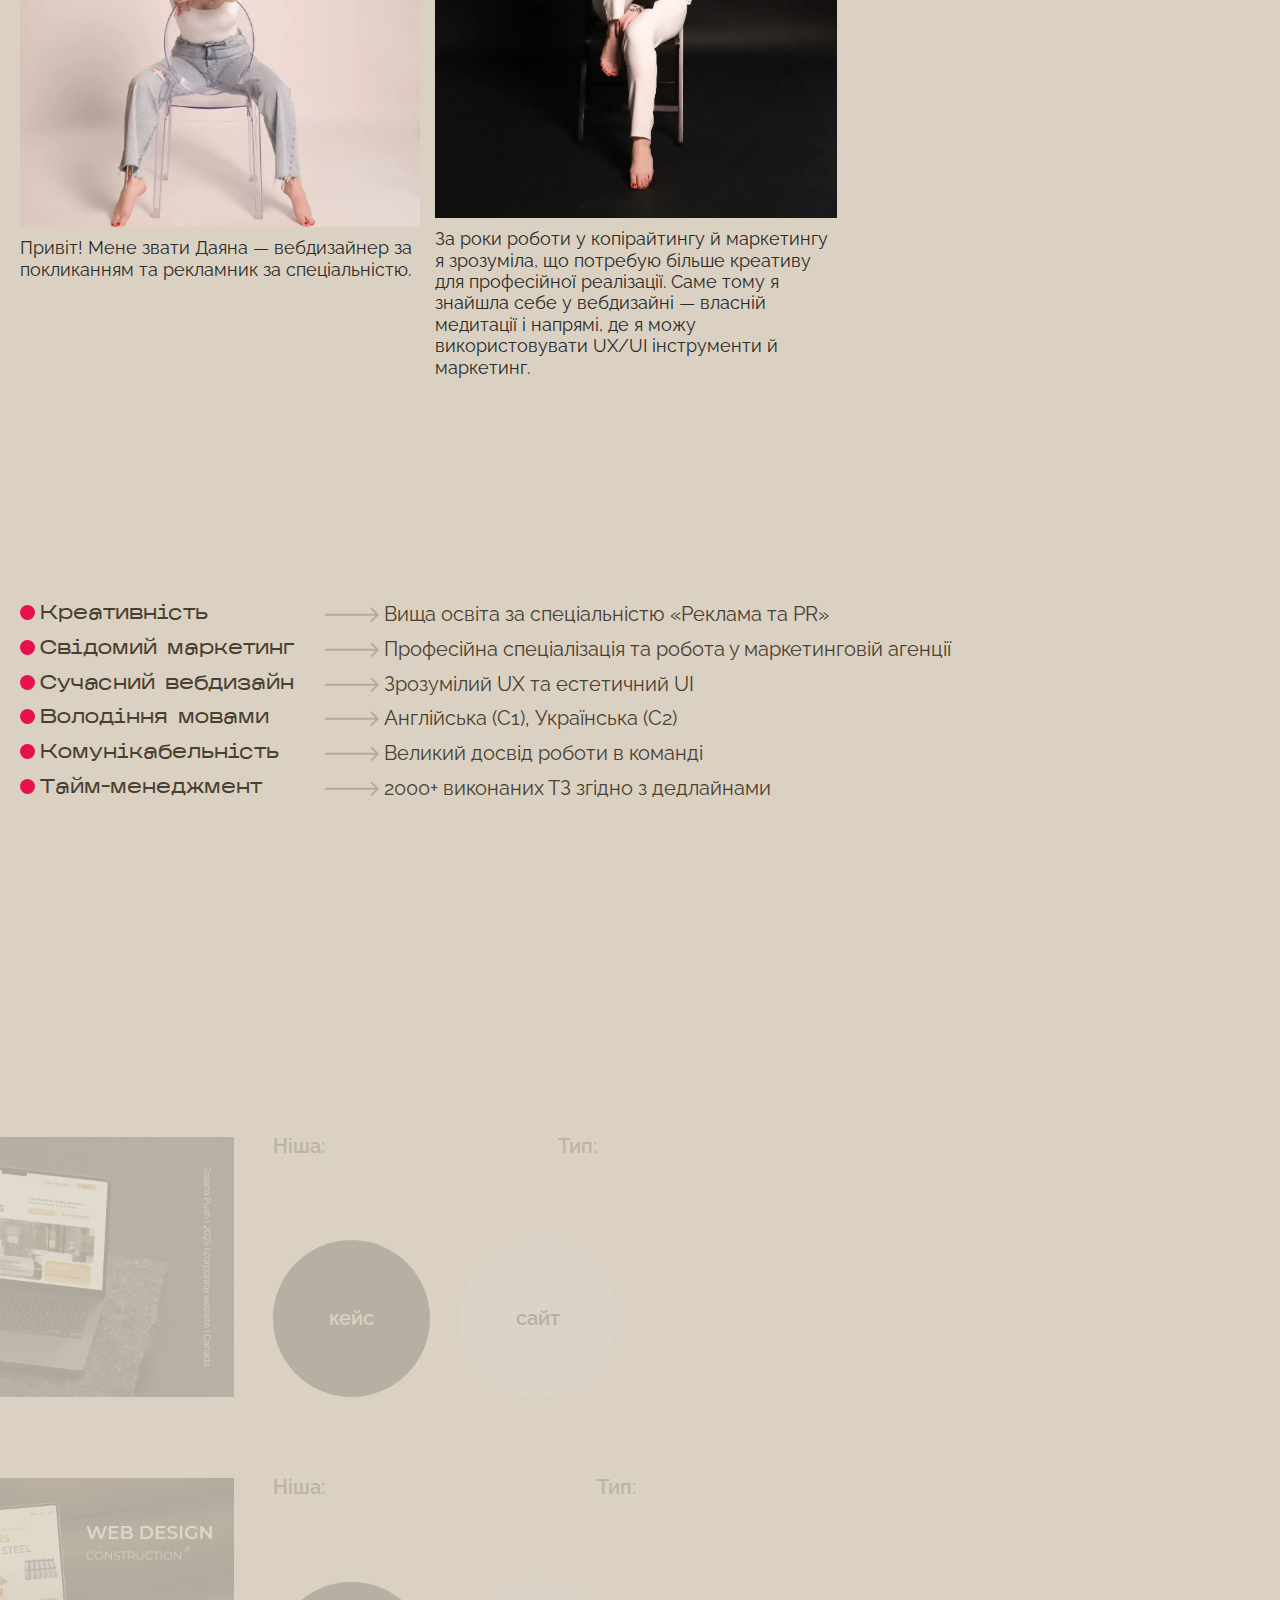
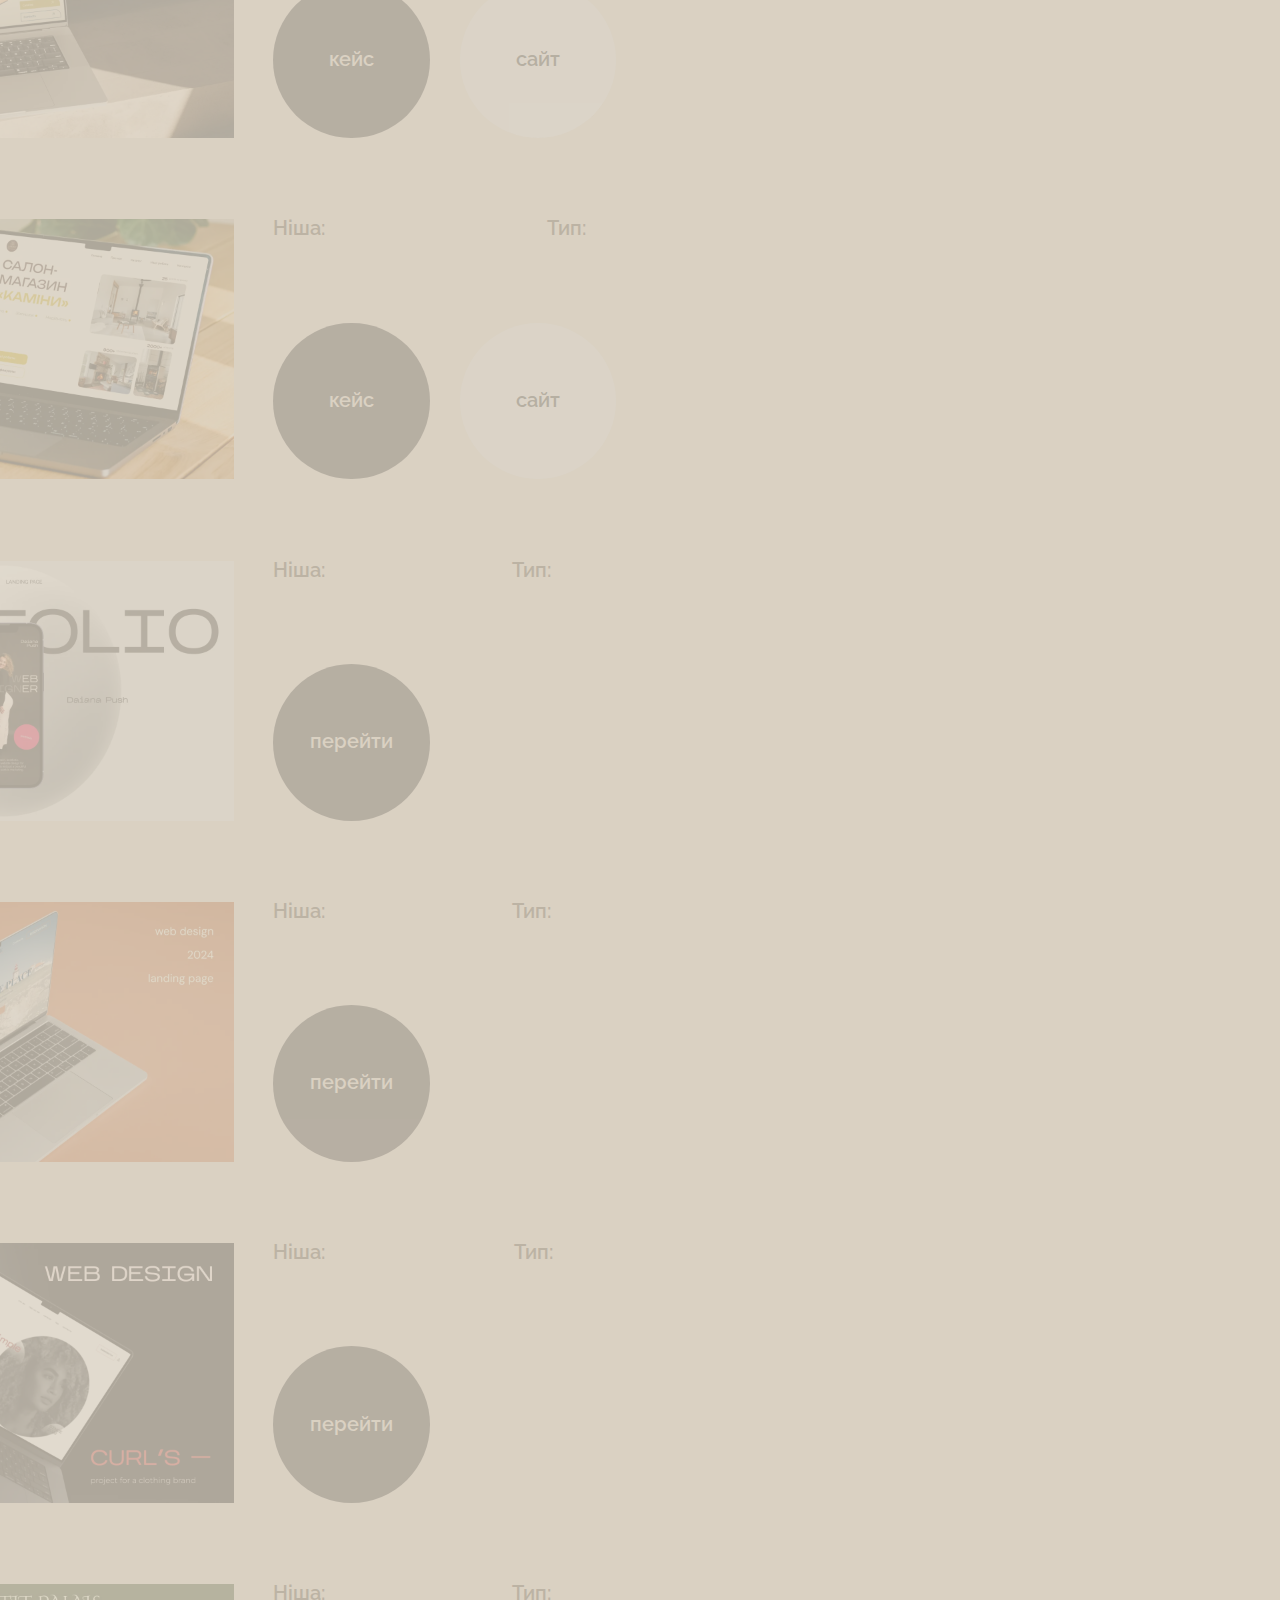
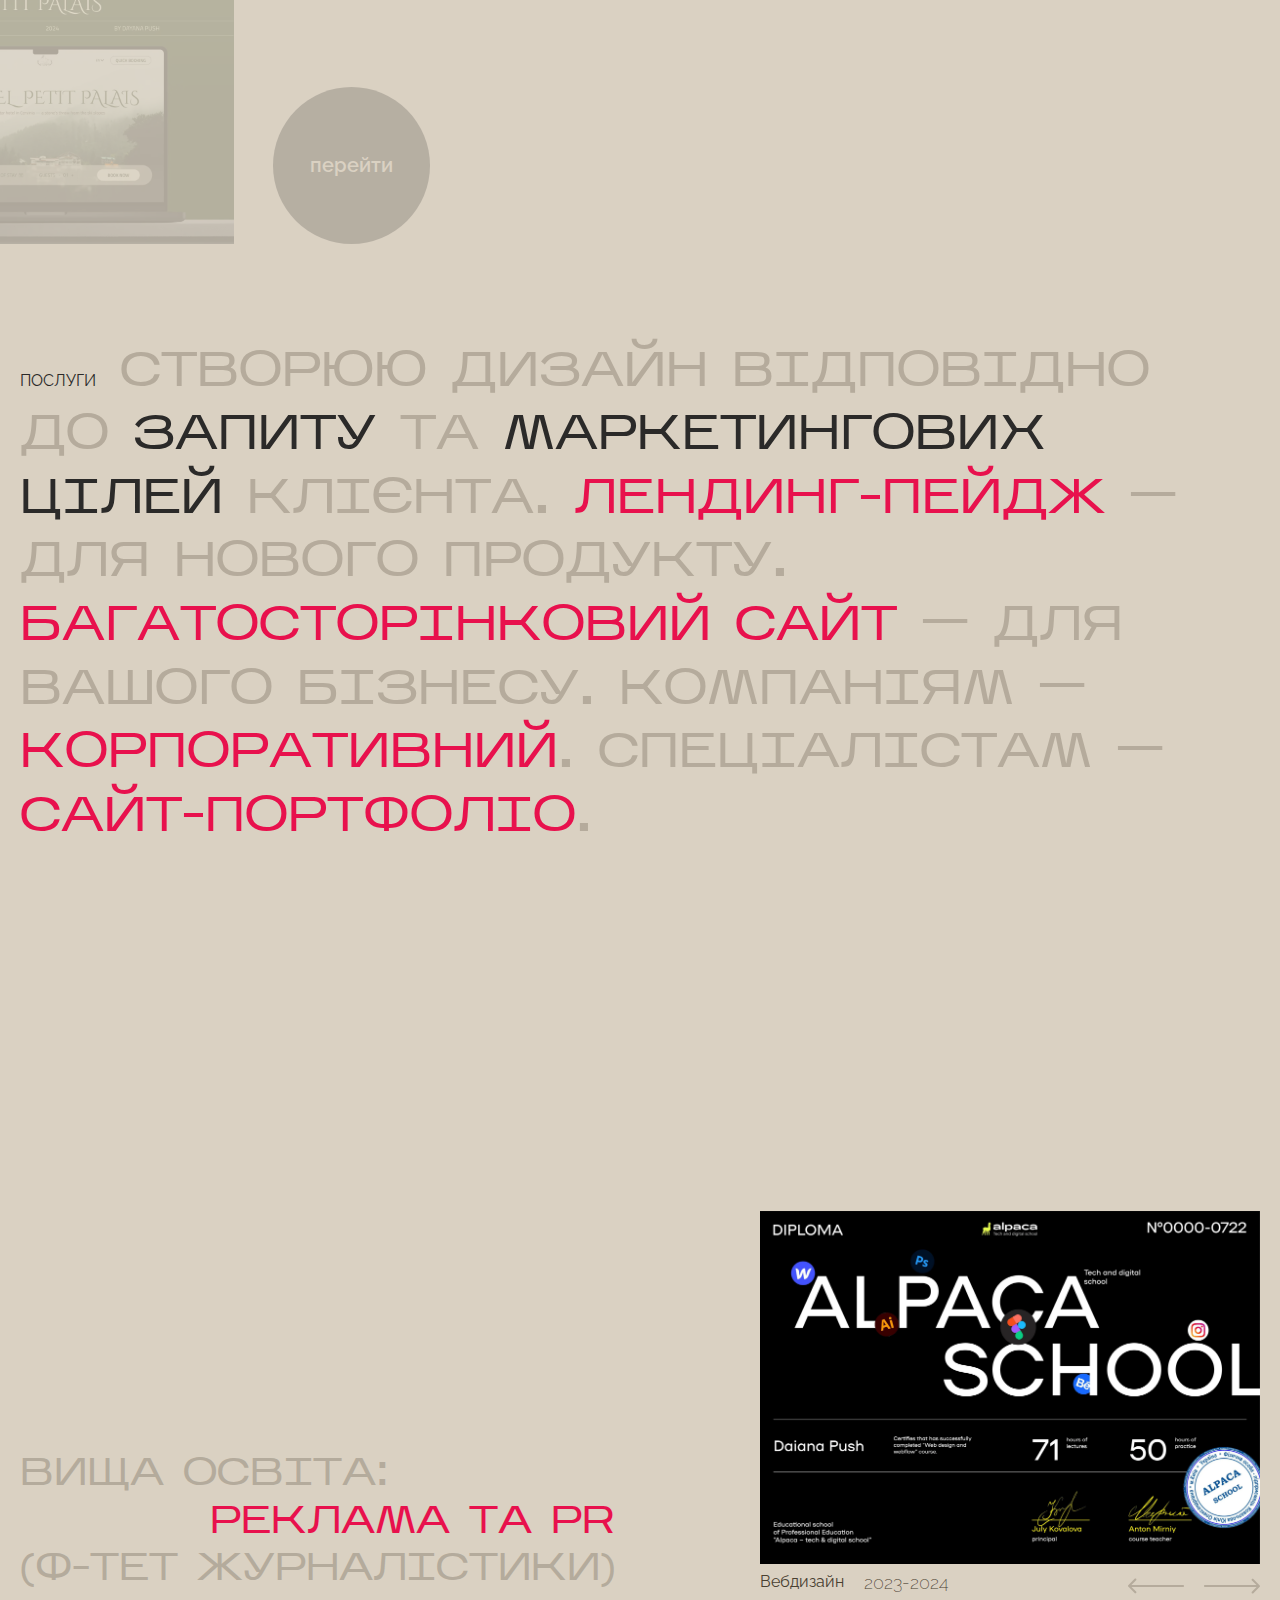
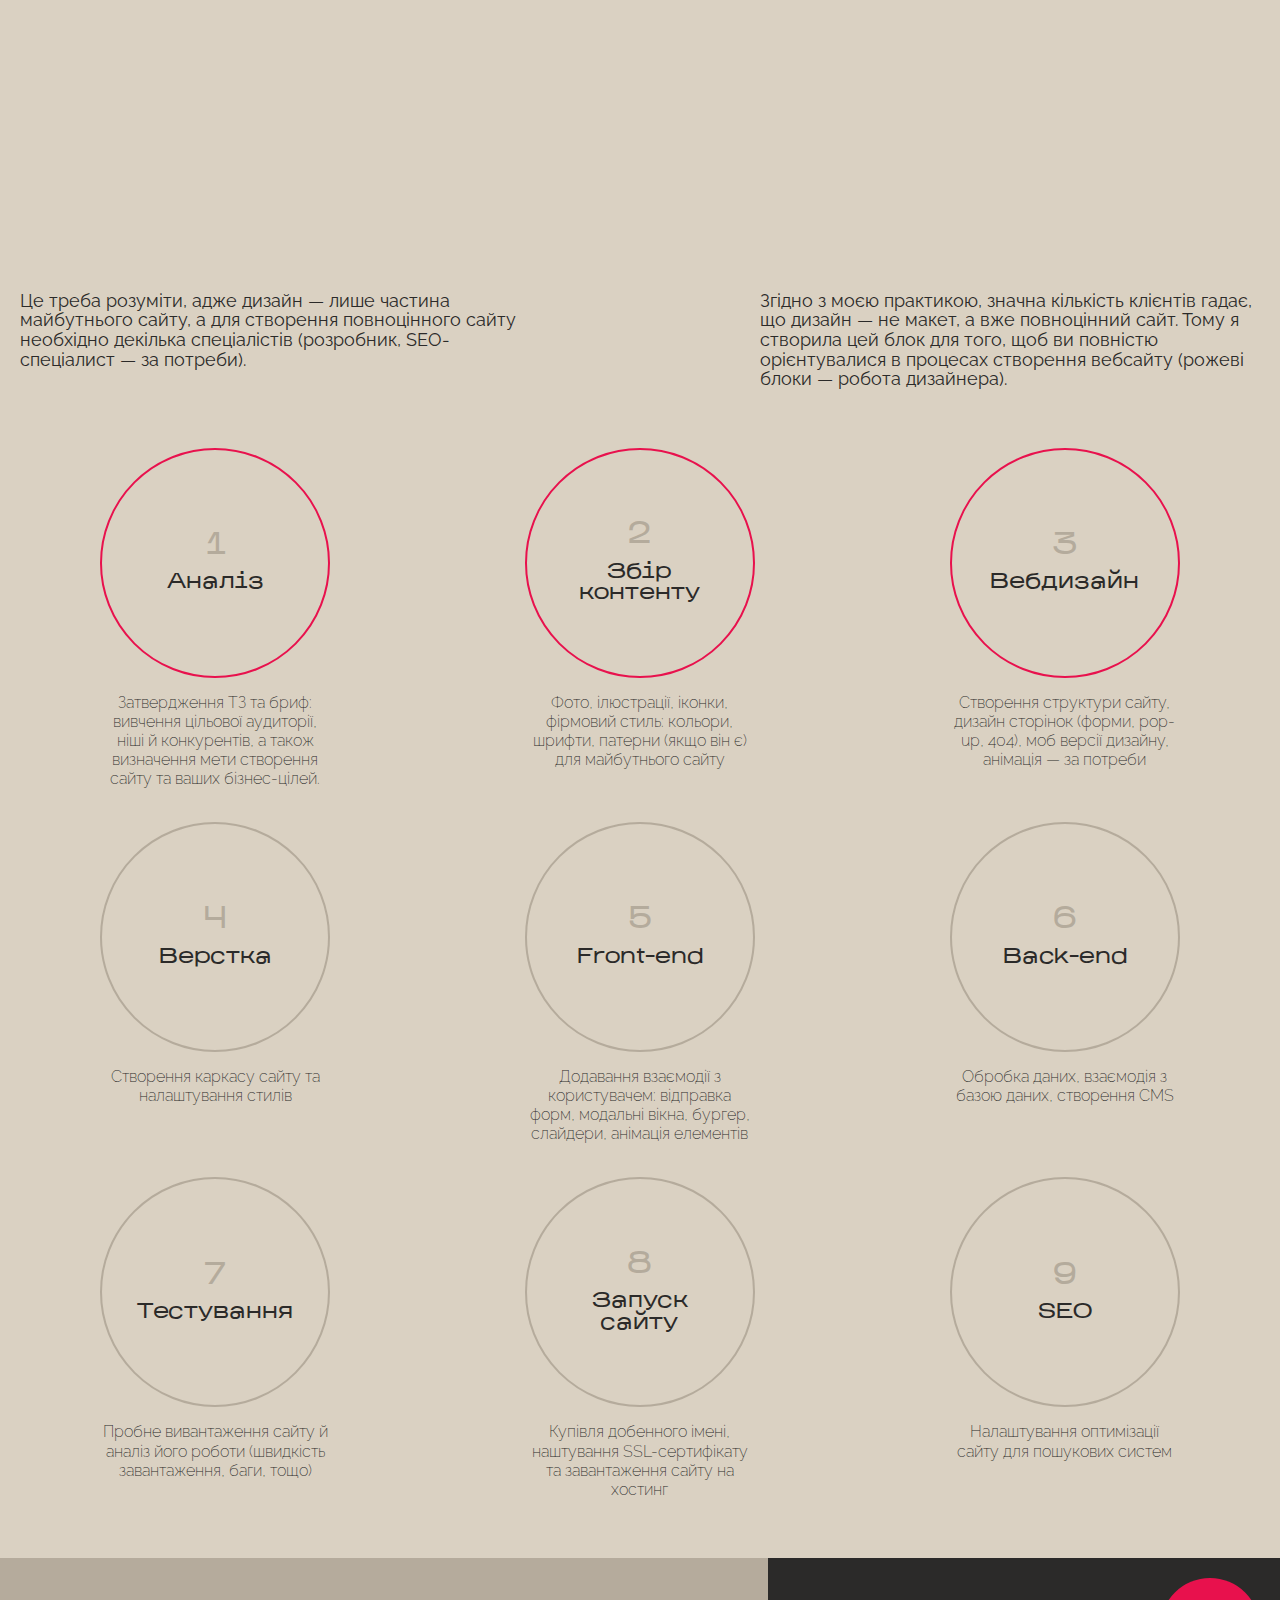
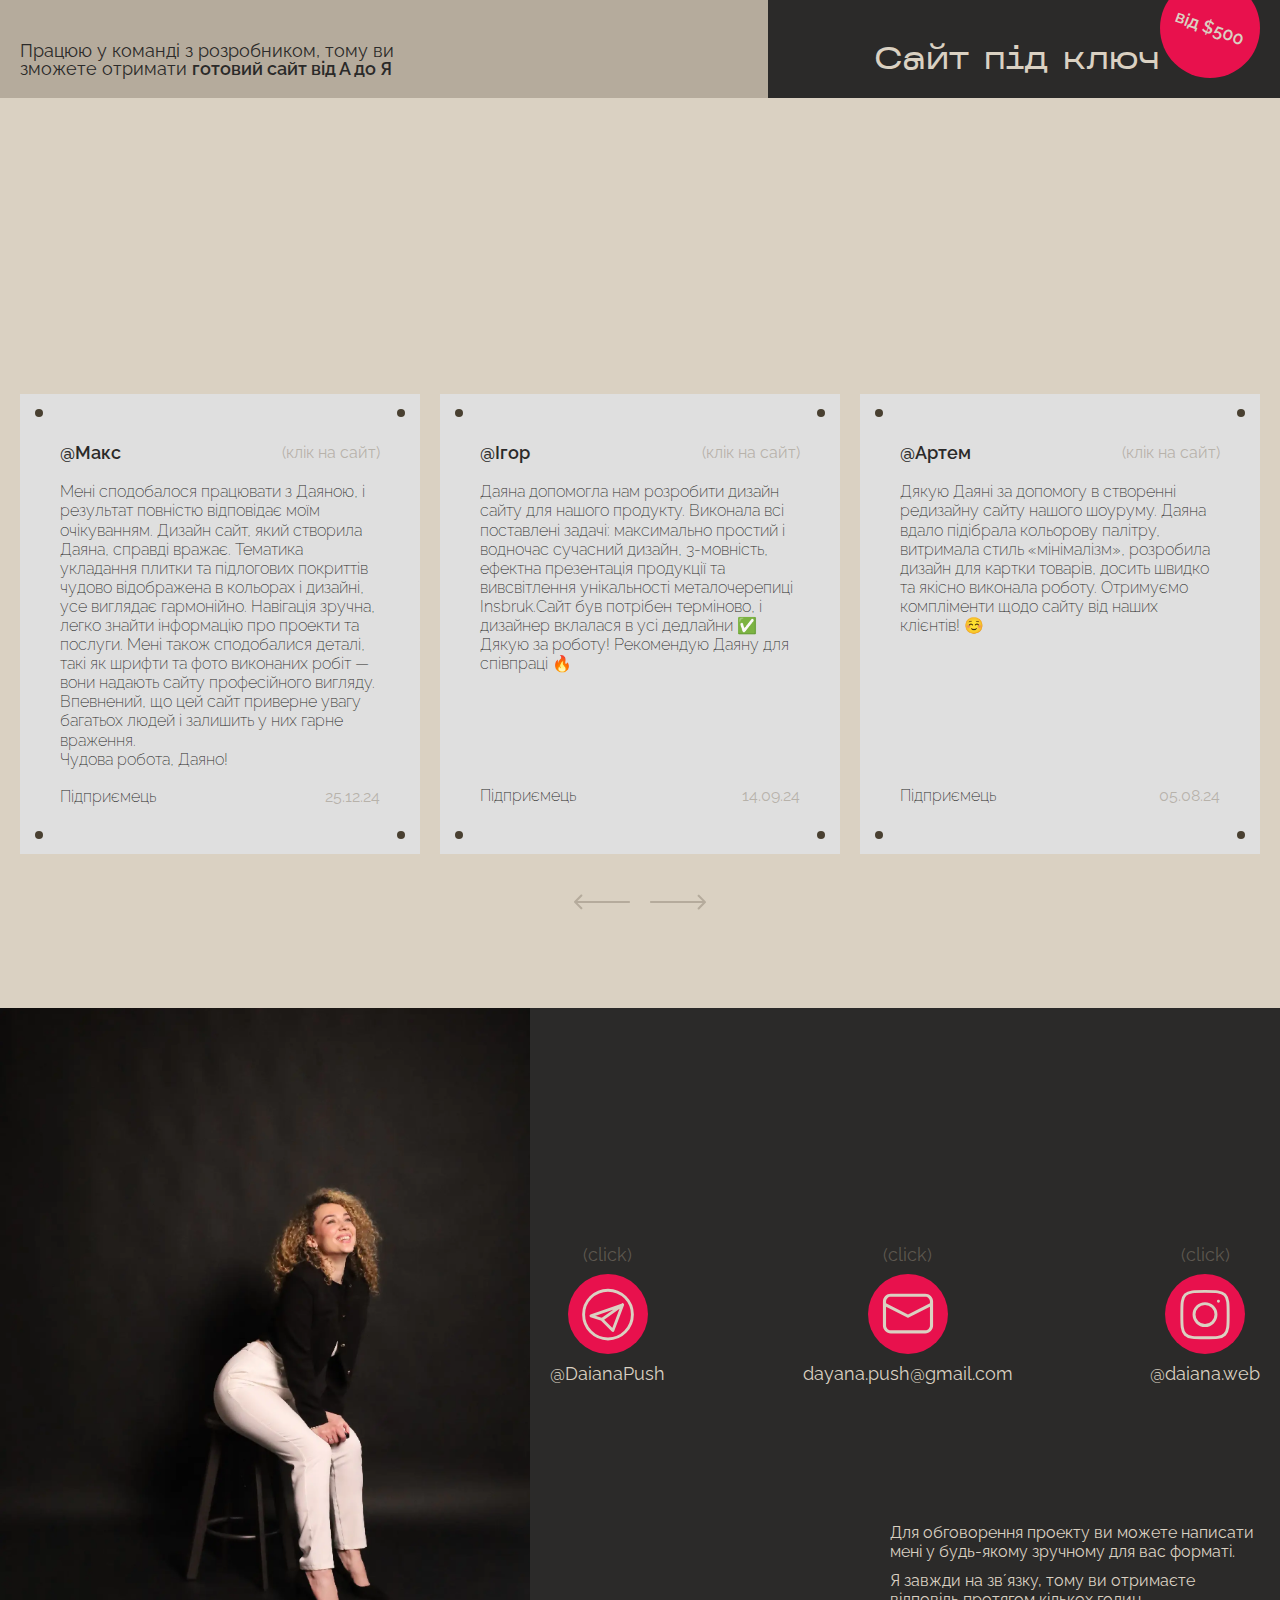
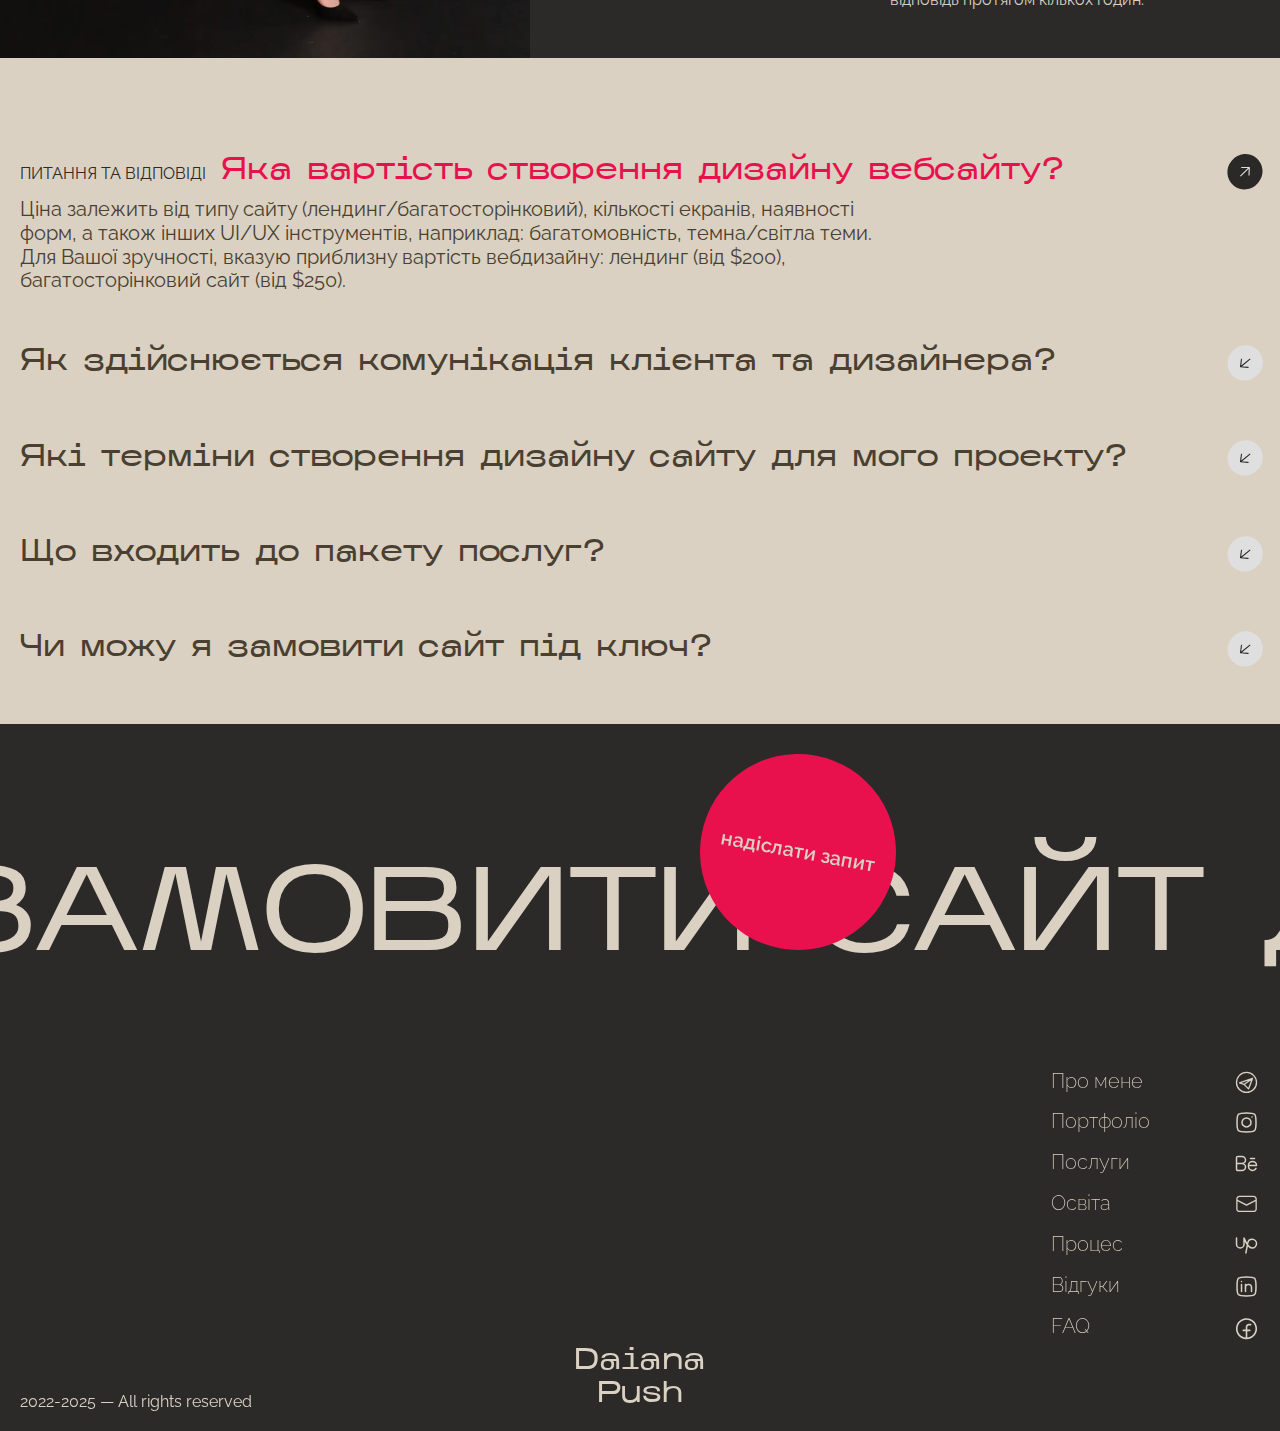
==== commit 709e1058: "Add files via upload" ====
--- a/index.html
+++ b/index.html
@@ -13,7 +13,7 @@
 	<meta name='freelancehunt' content='4a660f86ecd3e6f'>
 	<!-- <meta name="format-detection" content="telephone=no"> -->
 	<!-- <style>body{opacity: 0;}</style> -->
-	<link rel="stylesheet" href="css/style.min.css?_v=20250130123925">
+	<link rel="stylesheet" href="css/style.min.css?_v=20250130155831">
 	<link rel="shortcut icon" href="favicon.ico">
 	<link rel="apple-touch-icon" sizes="180x180" href="../apple-touch-icon.webp">
 	<link rel="android-chrome" sizes="512x512" href="../android-chrome-512x512.webp">
@@ -846,7 +846,7 @@
 			</div>
 		</div>
 	</div>
-	<script src="js/app.min.js?_v=20250130123925"></script>
+	<script src="js/app.min.js?_v=20250130155831"></script>
 </body>
 
 </html>